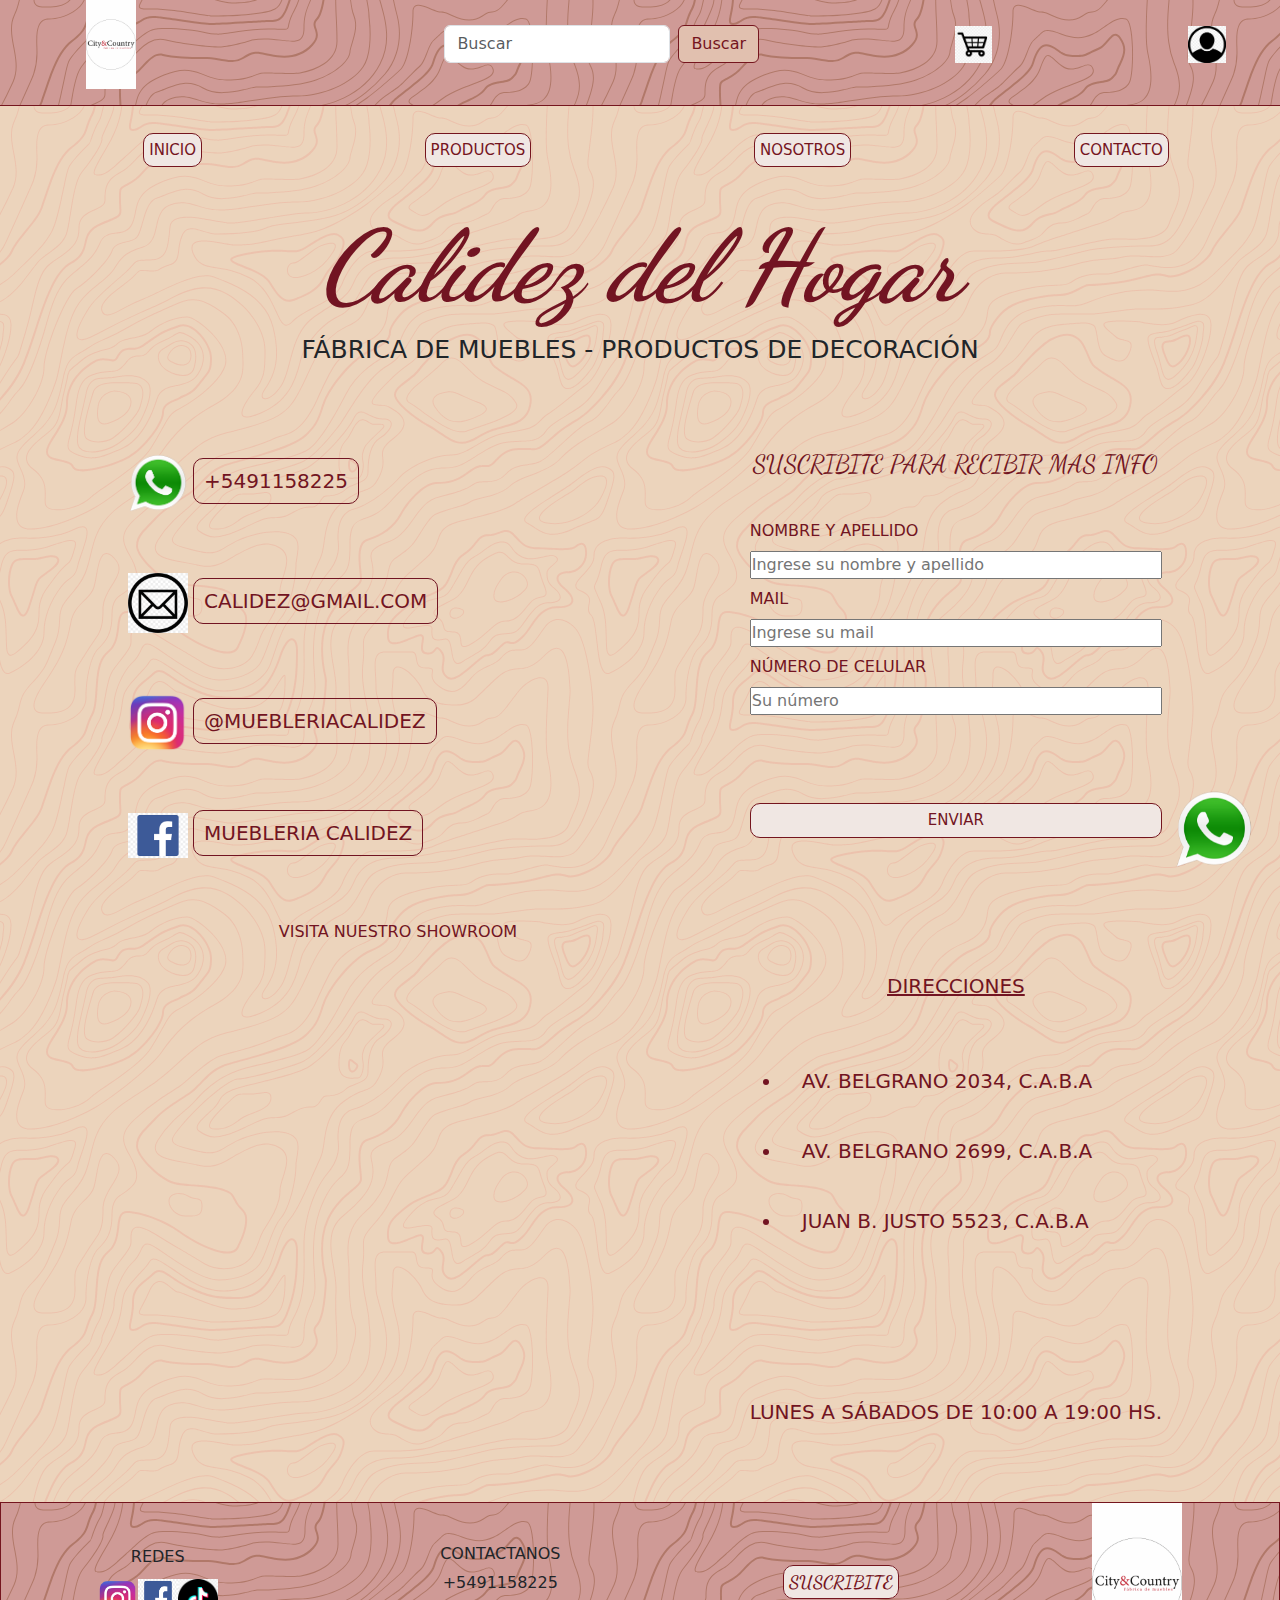
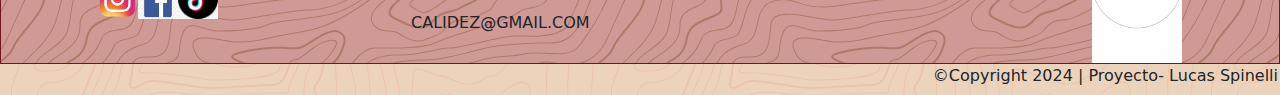
==== pages/contacto.html @ 13d4ee06 "Prueba carpeta correcta" ====
<!DOCTYPE html>

<html lang="en">

<head>

    <title> CONTACTO | CALIDEZ DEL HOGAR </title>
    <link rel="preconnect" href="https://fonts.googleapis.com">
    <link rel="preconnect" href="https://fonts.gstatic.com" crossorigin>
    <link
        href="https://fonts.googleapis.com/css2?family=Nanum+Gothic+Coding&family=Raleway:ital,wght@0,100..900;1,100..900&family=Roboto:ital,wght@0,100;0,300;0,400;0,500;0,700;0,900;1,100;1,300;1,400;1,500;1,700;1,900&display=swap"
        rel="stylesheet">
    <link rel="preconnect" href="https://fonts.googleapis.com">
    <link rel="preconnect" href="https://fonts.gstatic.com" crossorigin>
    <link
        href="https://fonts.googleapis.com/css2?family=Dancing+Script:wght@400..700&family=Nanum+Gothic+Coding&family=Raleway:ital,wght@0,100..900;1,100..900&family=Roboto:ital,wght@0,100;0,300;0,400;0,500;0,700;0,900;1,100;1,300;1,400;1,500;1,700;1,900&display=swap"
        rel="stylesheet">
    <meta charset="UTF-8">
    <meta name="viewport" content="width=device-width, initial-scale=1.0">
    <link rel="stylesheet" href="../css/style.css">
    <link href="https://cdn.jsdelivr.net/npm/bootstrap@5.3.3/dist/css/bootstrap.min.css" rel="stylesheet"
        integrity="sha384-QWTKZyjpPEjISv5WaRU9OFeRpok6YctnYmDr5pNlyT2bRjXh0JMhjY6hW+ALEwIH" crossorigin="anonymous">

</head>

<body>
    <header>

        <ul class="headerLista">
            <li class="logoCabecera">
                <a href="../index.html">
                    <img src="../assets/image/Logo City.PNG"City&Country muebles">
                </a>
            </li>

            <li class="buscador headerSearch">
                <form class="d-flex" role="search">
                    <input class="form-control me-2" type="search" placeholder="Buscar" aria-label="Search">
                    <button class="btn btn-outline-success" type="submit">Buscar</button>
                </form>
            </li>

            <li class="carrito headerItem">
                <a href="./pages/tienda.html">
                    <img src="../assets/image/carrito.png" alt="carrito">
                </a>

            </li>

            <li class="usuario headerItem">
                <a href="./pages/contacto.html">
                    <img src="../assets/image/usuario.png" alt="usuario">
                </a>
            </li>

        </ul>


    </header>

    <main class="backgroundMain">

        <nav class="navbar">
            <ul class="navbarLista">
                <li class="navbarItem"> <a href="index.html">INICIO</a></li>
                <li class="navbarItem"> <a href="./pages/productos.html">PRODUCTOS </a></li>
                <li class="navbarItem"> <a href="./pages/nosotros.html">NOSOTROS </a></li>
                <li class="navbarItem"> <a href="./pages/contacto.html">CONTACTO </a></li>
            </ul>
        </nav>

        <h1 class="tituloPrincipal"> Calidez del Hogar </h1>
        <h3 class="tituloSecundario"> FÁBRICA DE MUEBLES - PRODUCTOS DE DECORACIÓN </h3>

        <div class="container mainContacto">
            <div class="row">

                <div class="column column1">

                    <div class="imageContacto">
                        <a href="https://www.whatsapp.com/" target="_blank">
                            <img class="icono" src="../assets/image/logo-whatsapp.png" alt="logo whatsapp">
                        </a>
                        <a class="perfil" href="www.whatsapp.com" target="_blank">+5491158225</a>
                    </div>

                    <div class="imageContacto">
                        <a href="https://www.gmail.com/" target="_blank">
                            <img class="icono" src="../assets/image/gmail.png" alt="logo whatsapp">
                        </a>
                        <a class="perfil" href="www.gmail.com" target="_blank">CALIDEZ@GMAIL.COM</a>
                    </div>

                    <div class="imageContacto">
                        <a href="https://www.instagram.com/" target="_blank">
                            <img class="icono" src="../assets/image/logo-instagram.png" alt="logo whatsapp">
                        </a>
                        <a class="perfil" href="www.instagram.com" target="_blank">@MUEBLERIACALIDEZ</a>
                    </div>

                    <div class="imageContacto">
                        <a href="https://www.facebook.com/" target="_blank">
                            <img class="icono" src="../assets/image/logofacebook.png" alt="logo whatsapp">
                        </a>
                        <a class="perfil" href="www.facebook.com" target="_blank">MUEBLERIA CALIDEZ</a>
                    </div>

                    <div class="linkMaps">
                        <a href="http://www.google.com/maps/?hl=es" target="_blank">VISITA NUESTRO SHOWROOM</a>
                    </div>
            
                    <div>
                        <iframe
                            src="https://www.google.com/maps/embed?pb=!1m18!1m12!1m3!1d3283.6016733242977!2d-58.39712612514599!3d-34.61423265805199!2m3!1f0!2f0!3f0!3m2!1i1024!2i768!4f13.1!3m3!1m2!1s0x95bccae77d14bbf9%3A0xc55eb5c17f376fea!2sAv.%20Belgrano%202000%2C%20C1094AAO%20Cdad.%20Aut%C3%B3noma%20de%20Buenos%20Aires!5e0!3m2!1ses!2sar!4v1713387091067!5m2!1ses!2sar"
                            width="600" height="450" style="border:0;" allowfullscreen="" loading="lazy"
                            referrerpolicy="no-referrer-when-downgrade"></iframe>
                    </div>
            
                </div>


            </div>


            <div class="column column2">

                <p> Suscribite para recibir mas info</p>
                <form action="" method="">
                    
                    <label>Nombre y apellido</label>
                    <input type="text" name="nombre" id="nombre" placeholder="Ingrese su nombre y apellido">

                    <label> Mail </label>
                    <input type="email" name="mail" id="mail" placeholder="Ingrese su mail">

                    <label> Número de celular</label>
                    <input type="number" name="celular" id="celular" placeholder="Su número">
                    <div class="submit">
                    <input type="submit" value="Enviar">
                </div>

                <div class="direccionLocales">
                    <h5>Direcciones</h5>
                    <ul>
                        <li>Av. Belgrano 2034, C.A.B.A</li>
                        <li>Av. Belgrano 2699, C.A.B.A</li>
                        <li>Juan B. Justo 5523, C.A.B.A</li>
                    </ul>
                    <h6>Lunes a sábados de 10:00 a 19:00 Hs.</h6>

                </div>
            </div>



        </div>

        </div>


        </div>
    </main>

    <div class="stickyWhatsapp">
        <a href="https://www.whatsapp.com"><img src="../assets/image/logo-whatsapp.png" alt="Whatsapp"></a>
    </div>

    <script src="https://cdn.jsdelivr.net/npm/bootstrap@5.3.3/dist/js/bootstrap.bundle.min.js"
        integrity="sha384-YvpcrYf0tY3lHB60NNkmXc5s9fDVZLESaAA55NDzOxhy9GkcIdslK1eN7N6jIeHz"
        crossorigin="anonymous"></script>

    <footer>
        <div class="redesSociales">

            <h6 class="cabecerasFooter cabeceraRedes">REDES</h6>
            <div class="iconoFooter">
                <a href="https://www.instagram.com/" target="_blank">
                    <img src="../assets/image/logo-instagram.png" alt="logo instagram">
                </a>

                <a href="https://facebook.com " target="_blank">
                    <img src="../assets/image/logofacebook.png" alt="logo facebook">
                </a>

                <a href="https://www.tiktok.com/" target="_blank">
                    <img src="../assets/image/logo-tiktok.png" alt="logo tiktok">
                </a>
            </div>
        </div>

        <div class="contacto">

            <h6 class="cabecerasFooter cabeceraContactanos">CONTACTANOS</h6>
            <p>+5491158225</p>
            <p>CALIDEZ@GMAIL.COM</p>

        </div>

        <div class="suscribite">
            <a href="../pages/contacto.html">SUSCRIBITE</a>
        </div>

        <div class="logoFooter">
            <a href="../index.html"><img src="../assets/image/Logo City.PNG" alt="City&Country muebles"></a>
        </div>

    </footer>

    <div class="copyright">
        <h6>&#169;Copyright 2024 | Proyecto- Lucas Spinelli</h6>
    </div>
</body>


</html>
---- css/style.css ----
* {
    margin: 0;
    padding: 0;
}

html {
    font-family: "Roboto", sans-serif;
    font-weight: 100;
    font-style: normal;
}

header {
    position: sticky;
    z-index: 100;
    top: 0;
    background-color: #cf9a96;
    background-image: url("data:image/svg+xml,%3Csvg xmlns='http://www.w3.org/2000/svg' width='600' height='600' viewBox='0 0 600 600'%3E%3Cpath fill='%237d3f1b' fill-opacity='0.37' d='M600 325.1v-1.17c-6.5 3.83-13.06 7.64-14.68 8.64-10.6 6.56-18.57 12.56-24.68 19.09-5.58 5.95-12.44 10.06-22.42 14.15-1.45.6-2.96 1.2-4.83 1.9l-4.75 1.82c-9.78 3.75-14.8 6.27-18.98 10.1-4.23 3.88-9.65 6.6-16.77 8.84-1.95.6-3.99 1.17-6.47 1.8l-6.14 1.53c-5.29 1.35-8.3 2.37-10.54 3.78-3.08 1.92-6.63 3.26-12.74 5.03a384.1 384.1 0 0 1-4.82 1.36c-2.04.58-3.6 1.04-5.17 1.52a110.03 110.03 0 0 0-11.2 4.05c-2.7 1.15-5.5 3.93-8.78 8.4a157.68 157.68 0 0 0-6.15 9.2c-5.75 9.07-7.58 11.74-10.24 14.51a50.97 50.97 0 0 1-4.6 4.22c-2.33 1.9-10.39 7.54-11.81 8.74a14.68 14.68 0 0 0-3.67 4.15c-1.24 2.3-1.9 4.57-2.78 8.87-2.17 10.61-3.52 14.81-8.2 22.1-4.07 6.33-6.8 9.88-9.83 12.99-.47.48-.95.96-1.5 1.48l-3.75 3.56c-1.67 1.6-3.18 3.12-4.86 4.9a42.44 42.44 0 0 0-9.89 16.94c-2.5 8.13-2.72 15.47-1.76 27.22.47 5.82.51 6.36.51 8.18 0 10.51.12 17.53.63 25.78.24 4.05.56 7.8.97 11.22h.9c-1.13-9.58-1.5-21.83-1.5-37 0-1.86-.04-2.4-.52-8.26-.94-11.63-.72-18.87 1.73-26.85a41.44 41.44 0 0 1 9.65-16.55c1.67-1.76 3.18-3.27 4.83-4.85.63-.6 3.13-2.96 3.75-3.57a71.6 71.6 0 0 0 1.52-1.5c3.09-3.16 5.86-6.76 9.96-13.15 4.77-7.42 6.15-11.71 8.34-22.44.86-4.21 1.5-6.4 2.68-8.6.68-1.25 1.79-2.48 3.43-3.86 1.38-1.15 9.43-6.8 11.8-8.72 1.71-1.4 3.26-2.81 4.7-4.3 2.72-2.85 4.56-5.54 10.36-14.67a156.9 156.9 0 0 1 6.1-9.15c3.2-4.33 5.9-7.01 8.37-8.07 3.5-1.5 7.06-2.77 11.1-4.02a233.84 233.84 0 0 1 7.6-2.2l2.38-.67c6.19-1.79 9.81-3.16 12.98-5.15 2.14-1.33 5.08-2.33 10.27-3.65l6.14-1.53c2.5-.63 4.55-1.2 6.52-1.82 7.24-2.27 12.79-5.06 17.15-9.05 4.05-3.72 9-6.2 18.66-9.9l4.75-1.82c1.87-.72 3.39-1.31 4.85-1.91 10.1-4.15 17.07-8.32 22.76-14.4 6.05-6.45 13.95-12.4 24.49-18.92 1.56-.96 7.82-4.6 14.15-8.33v-64.58c-4 8.15-8.52 14.85-12.7 17.9-2.51 1.82-5.38 4.02-9.04 6.92a1063.87 1063.87 0 0 0-6.23 4.98l-1.27 1.02a2309.25 2309.25 0 0 1-4.87 3.9c-7.55 6-12.9 10.05-17.61 13.19-3.1 2.06-3.86 2.78-8.06 7.13-5.84 6.07-11.72 8.62-29.15 10.95-11.3 1.5-20.04 4.91-30.75 11.07-1.65.94-7.27 4.27-6.97 4.1-2.7 1.58-4.69 2.69-6.64 3.66-5.63 2.8-10.47 4.17-15.71 4.17-17.13 0-41.44 11.51-51.63 22.83-12.05 13.4-31.42 27.7-45.25 31.16-7.4 1.85-11.85 7.05-14.04 14.69-1.26 4.4-1.58 8.28-1.58 13.82 0 .82.01.98.24 3.63.45 5.18.35 8.72-.77 13.26-1.53 6.2-4.89 12.6-10.59 19.43-13.87 16.65-22.88 46.58-22.88 71.68 0 2.39.02 4.26.06 8.75.12 10.8.1 15.8-.22 21.95-.56 11.18-2.09 20.73-5 29.3h-1.05c2.94-8.56 4.49-18.12 5.05-29.35.31-6.13.34-11.1.22-21.9-.04-4.48-.06-6.36-.06-8.75 0-25.32 9.07-55.47 23.12-72.32 5.6-6.72 8.88-12.99 10.38-19.03 1.09-4.4 1.18-7.85.74-12.93-.23-2.7-.24-2.86-.24-3.72 0-5.62.32-9.57 1.62-14.1 2.28-7.95 6.97-13.44 14.76-15.39 13.6-3.4 32.82-17.59 44.75-30.84C409 360.14 433.58 348.5 451 348.5c5.07 0 9.77-1.33 15.26-4.07 1.93-.96 3.9-2.05 6.58-3.62-.3.18 5.33-3.16 6.98-4.11 10.82-6.21 19.66-9.67 31.11-11.2 17.23-2.3 22.9-4.75 28.57-10.64 4.25-4.41 5.04-5.16 8.22-7.28 4.68-3.11 10.01-7.14 17.55-13.14a1113.33 1113.33 0 0 0 4.86-3.89l1.28-1.02a4668.54 4668.54 0 0 1 6.23-4.98c3.67-2.9 6.55-5.12 9.07-6.95 4.37-3.19 9.16-10.56 13.29-19.4v66.9zm0-116.23c-.62.01-1.27.06-1.95.13-6.13.63-13.83 3.45-21.83 7.45-3.64 1.82-8.46 2.67-14.17 2.71-4.7.04-9.72-.47-14.73-1.33-1.7-.3-3.26-.61-4.67-.93a31.55 31.55 0 0 0-3.55-.57 273.4 273.4 0 0 0-16.66-.88c-10.42-.16-17.2.74-17.97 2.73-.38.97.6 2.55 3.03 4.87 1.01.97 2.22 2.03 4.04 3.55a1746.07 1746.07 0 0 0 4.79 4.02c1.39 1.2 3.1 1.92 5.5 2.5.7.16.86.2 2.64.54 3.53.7 5.03 1.25 6.15 2.63 1.41 1.76 1.4 4.54-.15 8.88-2.44 6.83-5.72 10.05-10.19 10.33-3.63.23-7.6-1.29-14.52-5.06-4.53-2.47-6.82-7.3-8.32-15.26-.17-.87-.32-1.78-.5-2.86l-.43-2.76c-1.05-6.58-1.9-9.2-3.73-10.11-.81-.4-1.59-.74-2.36-1-2.27-.77-4.6-1.02-8.1-.92-2.29.07-14.7 1-13.77.93-20.55 1.37-28.8 5.05-37.09 14.99a133.07 133.07 0 0 0-4.25 5.44l-2.3 3.09-2.51 3.32c-4.1 5.36-7.06 8.48-10.39 11.12-.65.52-1.33 1.04-2.13 1.62l-4.11 2.94a106.8 106.8 0 0 0-5.16 3.99c-4.55 3.74-9.74 8.6-16.25 15.38-8.25 8.58-11.78 13.54-11.7 15.95.07 1.65 1.64 2.11 6.79 2.38 1.61.09 2.15.12 2.98.2 2.95.24 5.09.73 6.81 1.68 7.48 4.15 11.63 7.26 13.95 11.58 3.3 6.15.8 12.88-8.89 20.26-8.28 6.3-11.1 10.37-11.31 14.96-.06 1.17 0 1.93.26 4.43.69 6.47.25 10.65-2.8 17.42a44.23 44.23 0 0 1-4.16 7.53c-2.82 3.97-5.47 5.74-10.6 7.69-.43.16-3.34 1.23-4.27 1.59-1.8.68-3.38 1.36-5.01 2.14-4.18 2-8.4 4.6-13.1 8.24-8.44 6.51-13.23 14.56-15.98 25.06-1.1 4.2-1.55 6.81-2.8 15.21-1.26 8.6-2.17 12.64-4.08 16.55-2.1 4.28-11.93 26.59-12.97 28.88a382.7 382.7 0 0 1-6.37 13.41c-4.07 8.11-7.61 14.07-10.73 17.81-5.38 6.46-8.98 14.37-13.77 28.42a810.14 810.14 0 0 0-1.89 5.6c-1.8 5.35-2.96 8.6-4.26 11.85-6.13 15.32-25.43 26.31-46.46 26.31-11.2 0-20.58-2.74-31.02-8.55-5.6-3.13-4.55-2.42-22.26-14.54-14.33-9.8-17.7-10.73-20.47-6.9-.37.5-1.81 2.74-1.83 2.77a52.24 52.24 0 0 1-4.94 5.9c-.73.79-5.52 5.87-6.97 7.45-2.38 2.6-4.3 4.81-5.98 6.93a45.6 45.6 0 0 0-5.08 7.66c-1.29 2.57-1.9 5.25-2.66 10.6a997.6 997.6 0 0 1-.46 3.18h-1l.47-3.32c.77-5.45 1.4-8.2 2.75-10.9a46.54 46.54 0 0 1 5.2-7.84c1.7-2.14 3.63-4.38 6.03-6.98 1.45-1.59 6.24-6.68 6.96-7.46a51.58 51.58 0 0 0 4.84-5.78s1.47-2.26 1.86-2.8c3.25-4.5 7.08-3.44 21.84 6.67 17.67 12.08 16.62 11.38 22.19 14.48 10.3 5.73 19.5 8.43 30.53 8.43 20.65 0 39.57-10.77 45.54-25.69a219.7 219.7 0 0 0 4.24-11.8 6752.32 6752.32 0 0 0 1.88-5.6c4.83-14.16 8.47-22.14 13.96-28.73 3.05-3.66 6.56-9.57 10.6-17.61 1.97-3.93 4.04-8.31 6.35-13.38 1.03-2.28 10.88-24.61 12.98-28.91 1.85-3.79 2.75-7.76 4-16.25 1.24-8.44 1.7-11.07 2.81-15.32 2.8-10.7 7.71-18.94 16.33-25.6a73.18 73.18 0 0 1 13.29-8.35c1.66-.8 3.27-1.48 5.08-2.18.94-.36 3.86-1.43 4.28-1.59 4.95-1.88 7.44-3.55 10.14-7.33 1.35-1.9 2.68-4.3 4.06-7.37 2.97-6.58 3.39-10.59 2.72-16.9a27.13 27.13 0 0 1-.27-4.58c.22-4.94 3.21-9.24 11.7-15.7 9.33-7.11 11.66-13.34 8.62-19-2.2-4.09-6.25-7.12-13.55-11.17-1.57-.88-3.6-1.33-6.42-1.57-.8-.07-1.34-.1-2.95-.19-5.77-.3-7.63-.85-7.72-3.34-.1-2.81 3.5-7.87 11.97-16.69 6.53-6.8 11.75-11.69 16.33-15.45 1.79-1.47 3.42-2.72 5.2-4.03l4.12-2.94c.79-.58 1.46-1.08 2.1-1.59 3.26-2.6 6.16-5.65 10.21-10.94a383.2 383.2 0 0 0 2.5-3.32l2.31-3.09c1.8-2.39 3.04-4 4.29-5.48 8.47-10.17 16.98-13.96 37.27-15.3-.44.02 12-.9 14.32-.98 3.62-.1 6.05.16 8.46.98.8.27 1.62.62 2.47 1.04 2.27 1.14 3.17 3.87 4.27 10.85l.44 2.76c.17 1.07.33 1.97.5 2.83 1.44 7.69 3.62 12.29 7.8 14.57 6.76 3.68 10.6 5.15 13.99 4.94 4-.25 6.99-3.17 9.3-9.67 1.45-4.04 1.46-6.49.32-7.92-.9-1.12-2.28-1.62-5.57-2.27a55.8 55.8 0 0 1-2.67-.55c-2.54-.6-4.39-1.4-5.93-2.71a252.63 252.63 0 0 0-4.78-4.01 84.35 84.35 0 0 1-4.08-3.6c-2.73-2.6-3.86-4.43-3.28-5.95 1.02-2.64 7.82-3.54 18.93-3.37a230.56 230.56 0 0 1 16.73.88c2.76.39 3.2.49 3.68.6 1.4.3 2.95.62 4.62.91a82.9 82.9 0 0 0 14.56 1.32c5.56-.04 10.24-.86 13.73-2.6 8.1-4.05 15.89-6.9 22.17-7.56.7-.07 1.4-.11 2.05-.13v1zm0-100.94v1.5c-8.62 16.05-17.27 29.55-23.65 35.92-3.19 3.2-7.62 4.9-13.54 5.56-4.45.48-8.28.4-19.18-.2-9.91-.55-15.32-.44-20.52.78a84.05 84.05 0 0 1-15 2.11l-2.25.14c-12.49.75-19.37 1.78-32.72 5.74-4.5 1.33-9.27 2.49-14.3 3.48a246.27 246.27 0 0 1-32.6 3.97c-7.56.45-13.21.57-20.24.57-5.4 0-11.9 1.61-18 5.18-8.3 4.87-15.06 12.87-19.53 24.5a68.57 68.57 0 0 1-4.56 9.8c-3.6 6.2-6.92 8.99-13.38 12.18l-4.03 1.96a64.48 64.48 0 0 0-15.16 10.25c-8.2 7.33-13.72 16.63-22.54 35.6l-2.08 4.49c-7.3 15.7-11.5 23.3-17.35 29.87-7.7 8.66-20.25 14.42-40.31 20.08-4.37 1.23-19.04 5.08-19.24 5.13-6.92 1.87-11.68 3.34-15.63 4.92-10.55 4.22-18.71 10.52-36.38 26.52l-1.7 1.54c-8.58 7.76-13.41 11.9-18.81 15.88-3.95 2.9-8 5.67-12.97 8.91-2.06 1.34-10.3 6.6-12.33 7.94-11.52 7.5-18.53 13.04-24.62 20.08a62.01 62.01 0 0 0-6.44 8.85c-4.13 6.91-6.27 13.15-9.2 25.11l-1.54 6.26c-.6 2.45-1.15 4.54-1.72 6.58-2.97 10.7-6.9 17.36-14.78 26.91L69.6 491a148.51 148.51 0 0 0-4.19 5.3 23.9 23.9 0 0 0-3.44 6.28c-1.16 3.23-1.52 5.9-1.87 11.94-.58 10.05-1.42 15.04-4.63 22.67-1.57 3.72-5.66 14.02-6.41 15.8a73.46 73.46 0 0 1-3.57 7.4c-2.88 5.14-6.71 10.12-13.12 16.95-5.96 6.36-8.87 10.9-10.61 16a56.88 56.88 0 0 0-1.38 4.82l-.46 1.84h-1.03l.52-2.08c.52-2.09.92-3.49 1.4-4.9 1.8-5.25 4.78-9.9 10.84-16.36 6.35-6.78 10.13-11.7 12.97-16.77a72.5 72.5 0 0 0 3.52-7.29c.75-1.76 4.84-12.06 6.4-15.8 3.17-7.5 3.99-12.4 4.56-22.33.35-6.14.72-8.88 1.93-12.23a24.9 24.9 0 0 1 3.58-6.54c1.27-1.7 2.6-3.37 4.22-5.34l4.11-4.95c7.8-9.46 11.66-16 14.59-26.54.56-2.04 1.1-4.12 1.71-6.56l1.53-6.26c2.96-12.04 5.13-18.36 9.32-25.39 1.84-3.08 4-6.05 6.54-8.99 6.17-7.12 13.24-12.7 24.83-20.26 2.05-1.33 10.28-6.6 12.33-7.94 4.96-3.22 9-5.98 12.92-8.87 5.37-3.95 10.19-8.08 18.74-15.82l1.7-1.54c17.76-16.09 25.98-22.43 36.67-26.7 4-1.6 8.8-3.09 15.75-4.96.21-.06 14.87-3.9 19.22-5.13 19.9-5.61 32.32-11.31 39.85-19.78 5.76-6.48 9.93-14.02 17.18-29.64l2.09-4.5c8.87-19.07 14.44-28.46 22.77-35.9a65.48 65.48 0 0 1 15.38-10.4l4.04-1.97c6.3-3.1 9.47-5.77 12.96-11.77a67.6 67.6 0 0 0 4.48-9.67c4.56-11.84 11.47-20.02 19.97-25 6.25-3.66 12.93-5.32 18.5-5.32 7.01 0 12.65-.12 20.17-.57a245.3 245.3 0 0 0 32.47-3.96c5-.98 9.75-2.13 14.22-3.45 13.43-3.98 20.38-5.02 32.94-5.78l2.24-.14c5.76-.37 9.8-.9 14.85-2.09 5.31-1.25 10.79-1.35 22.6-.7 9.04.5 12.84.58 17.21.1 5.71-.62 9.94-2.26 12.95-5.26 6.44-6.45 15.3-20.37 24.35-36.72zm0 450.21c-1.28-4.6-2.2-10.55-3.33-20.25l-.24-2.04-.23-2.03c-1.82-15.7-3.07-21.98-5.55-24.47-2.46-2.46-3.04-5.03-2.52-8.64.1-.6.18-1.1.39-2.15.69-3.54.77-5.04.08-6.84-.91-2.38-3.31-4.41-7.79-6.26-5.08-2.09-6.52-4.84-4.89-8.44.66-1.45 1.79-3.02 3.52-5.01 1.04-1.2 5.48-5.96 5.08-5.53 6.15-6.7 8.98-11.34 8.98-16.48a15.2 15.2 0 0 1 6.5-12.89v1.26a14.17 14.17 0 0 0-5.5 11.63c0 5.47-2.93 10.29-9.24 17.16.38-.42-4.04 4.33-5.07 5.5-1.67 1.93-2.75 3.43-3.36 4.77-1.37 3.04-.23 5.22 4.36 7.1 4.71 1.95 7.32 4.16 8.34 6.83.78 2.04.7 3.67-.03 7.4-.2 1.03-.3 1.51-.38 2.09-.48 3.33.03 5.59 2.23 7.8 2.74 2.74 3.98 8.96 5.84 25.06l.24 2.03.23 2.04c.82 7.01 1.53 12.06 2.34 16.03v4.33zm0-62.16c-1.4-3.13-4.43-9.9-4.95-11.17-1.02-2.53-1.25-3.8-.91-5.18.2-.84 2.05-4.68 2.32-5.33a70.79 70.79 0 0 0 3.54-11.2v3.99a62.82 62.82 0 0 1-2.62 7.6c-.31.75-2.09 4.46-2.27 5.18-.28 1.12-.08 2.22.87 4.57.41 1.02 2.5 5.7 4.02 9.09v2.45zm0-85.09c-1.65 1.66-3.66 2.9-6.4 4.13-.25.1-13.97 5.47-20.4 8.43-9.35 4.32-16.7 5.9-23.03 5.25-5.08-.53-9.02-2.25-14.77-5.92l-3.2-2.07a77.4 77.4 0 0 0-5.44-3.27c-4.05-2.18-3.25-5.8 1.47-10.47 3.71-3.68 9.6-7.93 18.73-13.8l4.46-2.82c17.95-11.33 18.22-11.5 22.27-14.74 11.25-9 19.69-14.02 26.31-15.1v1.02c-6.37 1.1-14.62 6-25.69 14.86-4.1 3.28-4.34 3.44-22.36 14.8a652.4 652.4 0 0 0-4.45 2.83c-9.07 5.83-14.92 10.05-18.57 13.66-4.31 4.28-4.95 7.13-1.7 8.88 1.7.91 3.29 1.88 5.5 3.3l3.2 2.08c5.64 3.59 9.45 5.25 14.34 5.76 6.13.64 13.32-.9 22.52-5.15 6.46-2.98 20.18-8.35 20.4-8.44 3.04-1.37 5.1-2.71 6.81-4.69v1.47zm0-41.37v1c-6.56.26-12.11 3.13-19.71 9.08l-4.63 3.68a51.87 51.87 0 0 1-4.4 3.14c-.82.52-5.51 3.33-6.22 3.76-3.31 2-6.15 3.8-8.87 5.6a112.61 112.61 0 0 0-8.16 5.92c-4.61 3.72-7.4 6.9-7.97 9.35-.63 2.67 1.48 4.53 7.05 5.46 10.7 1.78 20.92-.05 30.45-4.65a61.96 61.96 0 0 0 17.1-12.2 41.8 41.8 0 0 0 5.36-7.42v1.92a38.94 38.94 0 0 1-4.64 6.19 62.95 62.95 0 0 1-17.39 12.41c-9.7 4.68-20.13 6.55-31.05 4.73-6.06-1-8.65-3.29-7.85-6.67.64-2.74 3.53-6.05 8.31-9.9 2.35-1.9 5.1-3.88 8.24-5.97 2.73-1.82 5.58-3.61 8.9-5.62.72-.44 5.4-3.24 6.22-3.75 1.26-.8 2.6-1.76 4.3-3.09.8-.62 3.9-3.1 4.63-3.67 7.77-6.1 13.49-9.04 20.33-9.3zm0-154.6v1c-1.75-.24-4.3.23-7.82 1.55-10.01 3.75-13.8 5.07-19.15 6.76-1.78.56-2.63.83-3.87 1.24-1.48.5-3.16.76-6.74 1.16a1550.34 1550.34 0 0 0-2.64.3c-7.8.94-11.28 2.47-11.28 6.07 0 4.45 2.89 13.18 7.96 25.81a57.34 57.34 0 0 1 2.33 7.6 258.32 258.32 0 0 1 .84 3.46c1.86 7.62 3.17 10.71 5.56 11.67 2.21.88 4.7.6 7.47-.72 3.48-1.69 7.22-4.94 11.2-9.47 1.52-1.7 2.97-3.49 4.59-5.57l3.16-4.1c2.59-3.23 6.07-12.21 8.39-20.23v3.45c-2.29 7.2-5.27 14.5-7.61 17.41-.44.55-2.67 3.46-3.15 4.09-1.63 2.1-3.1 3.9-4.62 5.62-4.08 4.61-7.9 7.94-11.53 9.7-2.99 1.44-5.77 1.75-8.28.74-2.84-1.13-4.2-4.34-6.15-12.35a2097.48 2097.48 0 0 1-.84-3.46c-.8-3.2-1.47-5.45-2.28-7.46-5.14-12.8-8.04-21.55-8.04-26.19 0-4.37 3.84-6.06 12.16-7.07a160.9 160.9 0 0 1 2.65-.3c3.5-.39 5.15-.64 6.53-1.1 1.26-.42 2.1-.7 3.88-1.26 5.34-1.68 9.11-3 19.1-6.74 3.53-1.32 6.22-1.84 8.18-1.61zM0 292c10.13-11.31 18.13-23.2 23.07-35.39 3.3-8.14 6.09-16.12 10.81-30.55l1.59-4.84c6.53-19.94 10.11-29.82 14.77-39.56 6.07-12.72 12.55-21.18 20.27-25.54 6.66-3.76 10.2-7.86 12.22-13.15a46.6 46.6 0 0 0 1.86-6.58c1.23-5.2 2.05-7.59 3.93-10.36 2.45-3.62 6.27-6.53 12.1-8.96 15.78-6.58 16.73-7.04 18.05-9.01.65-.98.83-2.15.74-4.51-.03-.73-.23-3.82-.24-4A93.8 93.8 0 0 1 119 94c0-10.04.18-11.37 2.37-13.15.52-.42 1.13-.8 2.07-1.3.27-.14 2.18-1.12 2.84-1.48a68.4 68.4 0 0 0 9.12-5.87c2.06-1.54 2.64-2.14 8.01-7.93 3.78-4.09 6.21-6.36 8.96-8.12 3.64-2.33 7.2-3.12 10.9-2.11 4.4 1.2 10.81 2 18.78 2.46 6.9.4 12.9.5 21.95.5 4.87 0 8.97.47 15.4 1.57 7.77 1.33 9.3 1.54 12.38 1.54 4.05 0 7.43-.88 10.68-2.95 5.06-3.22 8.11-4.67 11.2-5.2 3.62-.64 4.77-.46 16.55 2.06 17.26 3.7 30.85 1.36 41.06-9.7 5.1-5.53 5.48-8.9 3.48-14.8-.83-2.42-1.03-3.1-1.17-4.3-.29-2.52.5-4.71 2.71-6.93 2.65-2.65 4.72-9.17 6.22-18.29h2.03c-1.56 9.71-3.77 16.65-6.83 19.7-1.79 1.8-2.36 3.39-2.14 5.28.11 1 .3 1.63 1.07 3.9 2.22 6.53 1.76 10.66-3.9 16.8-10.77 11.66-25.07 14.13-42.95 10.3-11.42-2.45-12.55-2.62-15.78-2.06-2.77.48-5.62 1.84-10.47 4.92a20.93 20.93 0 0 1-11.76 3.27c-3.25 0-4.81-.22-12.73-1.57C212.74 59.46 208.73 59 204 59c-9.1 0-15.11-.1-22.07-.5-8.09-.47-14.62-1.29-19.2-2.54-5.62-1.53-10.17 1.38-17.85 9.66-5.5 5.94-6.08 6.53-8.28 8.18a70.38 70.38 0 0 1-9.38 6.03c-.68.37-2.58 1.35-2.84 1.49-.84.44-1.35.76-1.75 1.08C121.16 83.6 121 84.8 121 94c0 1.85.06 3.54.17 5.44 0 .17.2 3.28.24 4.03.1 2.75-.13 4.29-1.08 5.71-1.67 2.5-2.27 2.8-18.95 9.74-5.48 2.29-8.99 4.96-11.2 8.24-1.71 2.51-2.47 4.73-3.64 9.7-.83 3.5-1.21 4.92-1.94 6.83-2.18 5.73-6.05 10.19-13.1 14.18-7.3 4.12-13.55 12.28-19.46 24.66-4.6 9.64-8.17 19.46-14.67 39.32l-1.58 4.84c-4.75 14.47-7.54 22.48-10.86 30.69-5.28 13.01-13.95 25.65-24.93 37.6v-2.97zm0 78v-.5l1-.01c6.32 0 7.47 5.2 4.6 13.36a60.36 60.36 0 0 1-5.6 11.3v-1.92a57.76 57.76 0 0 0 4.65-9.72c2.69-7.6 1.71-12.02-3.65-12.02-.34 0-.67 0-1 .02v-46.59a340.96 340.96 0 0 0 13.71-8.34c13.66-9.46 29.79-37.6 29.79-53.59 0-18.1 21.57-72.64 32.23-79.42 12.71-8.09 32.24-27.96 35.8-37.75 1.93-5.3 5.5-7.27 14.42-9.37 6.15-1.44 8.64-2.42 10.67-4.79 1.5-1.74 2.72-4.79 4.33-10.3.23-.78 1.9-6.68 2.43-8.46 3.62-12.08 7.3-18.49 13.47-20.39 2.5-.76 3.03-.98 9.74-3.7 7.49-3.03 11.97-4.43 17.12-4.92 6.75-.65 13.13.75 19.55 4.67 5.43 3.32 12.19 4.72 20.17 4.56 6.03-.12 12.2-1.07 19.83-2.8 1.82-.4 7.38-1.74 8.26-1.94 2.69-.6 4.34-.89 5.48-.89 4.97 0 8.93-.05 14.2-.27 7.9-.32 15.56-.92 22.75-1.88 8.5-1.14 15.9-2.73 21.88-4.82 18.9-6.62 32.64-18.3 33.67-27.59.29-2.56.4-2.96 2.79-11.11 2.33-7.95 3.21-12.93 2.72-18.23-.2-2.24-.69-4.38-1.48-6.42-1.5-3.92-2.63-9.4-3.43-16.18h.9c.77 6.47 1.89 11.72 3.47 15.82a24.93 24.93 0 0 1 1.54 6.69c.5 5.46-.4 10.54-2.77 18.6-2.36 8.06-2.47 8.47-2.74 10.95-1.09 9.75-15.1 21.68-34.33 28.41-6.06 2.12-13.52 3.72-22.09 4.87-7.22.96-14.92 1.57-22.83 1.89-5.3.21-9.27.27-14.25.27-1.04 0-2.64.27-5.26.87-.87.2-6.43 1.53-8.26 1.94-7.68 1.73-13.92 2.7-20.03 2.82-8.15.17-15.1-1.27-20.71-4.7-6.23-3.81-12.4-5.16-18.93-4.54-5.04.48-9.44 1.86-16.84 4.86-6.75 2.74-7.29 2.95-9.82 3.73-5.73 1.76-9.28 7.96-12.81 19.72-.53 1.77-2.2 7.66-2.43 8.46-1.66 5.65-2.91 8.78-4.53 10.67-2.22 2.58-4.84 3.62-12.01 5.3-7.8 1.83-11.13 3.66-12.9 8.54-3.65 10.04-23.32 30.06-36.2 38.25C65.94 190 44.5 244.2 44.5 262c0 16.34-16.3 44.78-30.22 54.41-2.14 1.48-8.24 5.12-14.28 8.68v-1.16 46.09zm0-173.7v-1.11c7.42-3.82 14.55-10.23 21.84-18.98 3.8-4.56 14.21-18.78 15.79-20.55 1.8-2.04 4.06-3.96 7.42-6.45 1.08-.8 4.92-3.57 5.49-3.99 9.36-6.85 14-11.96 15.98-19.36.8-2.98 1.54-6.78 2.46-12.3.23-1.44 2-12.46 2.56-15.79 2.87-16.77 5.73-26.79 10.07-32.1C92.46 52.43 101.5 38.13 101.5 33c0-2.54.34-3.35 6.05-15.71.68-1.49 1.25-2.74 1.77-3.93 2.5-5.75 3.9-10.04 4.14-13.36h1c-.23 3.48-1.66 7.87-4.23 13.76-.52 1.2-1.09 2.45-1.78 3.95-5.54 12.01-5.95 12.99-5.95 15.29 0 5.47-9.09 19.84-20.11 33.31-4.2 5.12-7.03 15.06-9.86 31.64-.57 3.33-2.33 14.33-2.57 15.78-.92 5.56-1.67 9.38-2.48 12.4-2.05 7.68-6.82 12.93-16.35 19.91l-5.49 3.98c-3.3 2.45-5.51 4.34-7.27 6.31-1.53 1.73-11.94 15.93-15.76 20.53-7.52 9.02-14.88 15.6-22.61 19.46zm0 361.83v-4.33c.48 2.36 1 4.35 1.6 6.15 2 6.03 4.6 8.26 8.19 6.59C28.76 557.69 43.5 542.4 43.5 527c0-16.2 6.37-31.99 17.1-46.3 1.88-2.5 3.66-4.4 5.53-6 .73-.62 1.45-1.18 2.3-1.8l2-1.43c3.68-2.68 5.32-5.28 7.08-12.59.75-3.07 1.38-5.02 4.2-13.26l.63-1.88c3.24-9.58 4.56-14.97 4.17-18.65-.48-4.43-3.8-5.23-11.3-1.64a81.12 81.12 0 0 1-9.15 3.7c-13.89 4.67-26.96 5.8-42.66 5.42l-1.95-.05-1.45-.02a39.8 39.8 0 0 0-15.05 2.96A21.81 21.81 0 0 0 0 438.37v-1.26a23.55 23.55 0 0 1 4.55-2.57 40.77 40.77 0 0 1 16.92-3.02l1.95.05c15.6.38 28.57-.75 42.32-5.37a80.12 80.12 0 0 0 9.04-3.65c8.04-3.84 12.16-2.85 12.72 2.43.42 3.89-.92 9.34-4.21 19.08l-.64 1.88c-2.8 8.2-3.43 10.15-4.16 13.18-1.82 7.52-3.59 10.34-7.47 13.16l-2 1.43c-.84.6-1.54 1.15-2.25 1.75a35.45 35.45 0 0 0-5.37 5.84c-10.61 14.15-16.9 29.74-16.9 45.7 0 15.88-15 31.45-34.29 40.45-4.3 2.01-7.39-.66-9.56-7.18-.23-.68-.44-1.39-.65-2.13zm0-62.16v-2.45l1.46 3.27c2.1 4.8 3.46 10.33 4.26 16.77.66 5.3.84 9.3 1.04 18.5.2 9.32.5 12.75 1.63 15.05 1.28 2.6 3.67 2.35 8.29-1.5 17.14-14.3 21.82-22.9 21.82-38.62 0-7.17 1.1-12.39 3.7-17.68 2.27-4.67 3.65-6.62 13.4-19.62a69.8 69.8 0 0 1 7.6-8.79 44.76 44.76 0 0 1 3.54-3.06c.38-.3.64-.52.89-.74a10.47 10.47 0 0 0 2.63-3.32 35.78 35.78 0 0 0 2.26-5.94l.37-1.2.36-1.15c.29-.91.48-1.55.66-2.16.45-1.53.74-2.68.91-3.66.38-2.2.12-3.49-.85-4.15-2.35-1.61-9.28-.24-23.8 4.94-9.54 3.4-16.12 4.17-27.85 4.26-7.71.06-10.43.4-13.25 2.12-3.48 2.12-5.84 6.4-7.58 14.26-.5 2.2-.99 4.19-1.49 5.98v-3.98l.51-2.22c1.8-8.1 4.28-12.6 8.04-14.9 3.04-1.85 5.86-2.2 13.77-2.26 11.61-.09 18.1-.84 27.51-4.2 14.93-5.32 21.95-6.71 24.7-4.83 1.38.94 1.71 2.6 1.28 5.15a33.69 33.69 0 0 1-.94 3.78l-.66 2.17-.36 1.15-.37 1.2a36.64 36.64 0 0 1-2.33 6.1c-.8 1.53-1.61 2.52-2.86 3.61l-.92.77-1.02.83c-.9.74-1.65 1.4-2.47 2.18a68.84 68.84 0 0 0-7.48 8.66c-9.7 12.93-11.07 14.87-13.31 19.46-2.52 5.15-3.59 10.22-3.59 17.24 0 16.04-4.82 24.91-22.18 39.38-5.04 4.2-8.18 4.55-9.83 1.18-1.22-2.5-1.52-5.94-1.73-15.47-.2-9.16-.38-13.15-1.03-18.4-.79-6.34-2.12-11.8-4.19-16.49L0 495.98zM379.27 0h1.04l1.5 5.26c3.28 11.56 4.89 19.33 5.26 27.8.49 11.01-1.52 21.26-6.63 31.17-7.8 15.13-20.47 26.5-36.22 34.1-12.38 5.96-26.12 9.17-36.22 9.17-6.84 0-17.24 1.38-37.27 4.62l-2.27.37c-24.5 3.99-31.65 5-37.46 5-3.49 0-4.08-.08-19.54-2.8-3.56-.64-6.32-1.1-9-1.5-20.23-2.96-31-1.2-31.96 7.86-.1.85-.18 1.72-.29 2.81l-.27 2.73c-1.1 10.9-2.02 15.73-4.31 19.96-2.9 5.34-7.77 7.95-15.63 7.95-10.2 0-12.92.6-15.5 3.17.52-.51-5.03 5.85-8.16 8.7-2.75 2.5-14.32 12.55-15.77 13.83a341.27 341.27 0 0 0-6.54 5.92c-6.97 6.49-11.81 11.76-14.6 16.15-5.92 9.3-10.48 18.04-11.69 24.08-1.66 8.3 3.67 9.54 19.02 1.21a626.23 626.23 0 0 1 44.54-21.9c3.5-1.56 14.04-6.2 15.68-6.95 5.05-2.25 8.3-3.8 10.78-5.15l1.95-1.07 2.18-1.18c1.76-.94 3.38-1.76 5-2.55 18.1-8.72 34.48-10.46 50.33-1.2 22.89 13.34 38.28 37.02 38.28 56.44 0 19.12-.73 25.13-5.18 33.2a45.32 45.32 0 0 1-4.94 7.12c-6.47 7.77-11.81 16.2-12.76 21.27-1.2 6.34 4.69 7.03 20.17-.05 13.31-6.08 22.4-14.95 28.5-26.32a80.51 80.51 0 0 0 6.1-15.13c.9-2.98 3.17-11.65 3.41-12.48a29.02 29.02 0 0 1 1.75-4.83c7.47-14.93 21.09-30.5 36.25-37.24 7.61-3.38 13-9.65 19.4-20.79.84-1.48 4.26-7.64 5.14-9.17 3.52-6.1 6.22-9.7 9.37-11.98 10.15-7.4 28.7-11.1 50.29-11.1 7.52 0 16.54-1.24 27.51-3.58a420.1 420.1 0 0 0 14.96-3.52c-1.3.33 15.54-3.98 19.42-4.89 14.15-3.33 41.07-5.01 64.11-5.01 17.36 0 27.82-9.23 38.53-38.67 6.62-18.21 6.62-26.37 2.69-34.35l-1.18-2.37A13.36 13.36 0 0 1 587.5 58c0-4.03 0-4.01 2.5-24.56.46-3.73.8-6.74 1.12-9.64.9-8.45 1.38-15.2 1.38-20.8 0-.94-.02-1.94-.04-3h1c.03 1.06.04 2.06.04 3 0 5.65-.48 12.43-1.39 20.9-.3 2.91-.66 5.93-1.11 9.66-2.5 20.45-2.5 20.47-2.5 24.44 0 1.97.45 3.57 1.45 5.68.24.51 1.16 2.35 1.17 2.36 4.06 8.24 4.06 16.68-2.65 35.13-10.84 29.8-21.63 39.33-39.47 39.33-22.96 0-49.83 1.68-63.89 4.99-3.86.9-20.69 5.2-19.4 4.88a421.05 421.05 0 0 1-14.99 3.53c-11.04 2.35-20.11 3.6-27.72 3.6-21.4 0-39.76 3.67-49.7 10.9-3 2.19-5.64 5.7-9.1 11.68-.87 1.52-4.29 7.68-5.14 9.17-6.49 11.3-12 17.71-19.86 21.2-14.9 6.63-28.38 22.03-35.75 36.77a28.17 28.17 0 0 0-1.69 4.67c-.23.8-2.5 9.49-3.4 12.5a81.48 81.48 0 0 1-6.19 15.3c-6.2 11.56-15.44 20.58-28.96 26.76-16.1 7.36-23 6.55-21.58-1.04 1-5.29 6.4-13.83 12.99-21.73a44.33 44.33 0 0 0 4.82-6.96c4.35-7.88 5.06-13.77 5.06-32.72 0-19.04-15.19-42.4-37.72-55.55-15.57-9.08-31.62-7.38-49.45 1.21a132.9 132.9 0 0 0-7.14 3.71l-1.95 1.07a158.83 158.83 0 0 1-10.85 5.19c-1.65.74-12.18 5.38-15.69 6.95a625.25 625.25 0 0 0-44.46 21.86c-15.95 8.66-22.37 7.16-20.48-2.29 1.24-6.2 5.83-15.02 11.82-24.42 2.85-4.48 7.74-9.8 14.77-16.34 1.98-1.85 4.12-3.79 6.56-5.94 1.46-1.29 13.02-11.33 15.75-13.82 3.09-2.8 8.6-9.14 8.14-8.67 2.82-2.82 5.75-3.46 16.2-3.46 7.5 0 12.04-2.43 14.75-7.42 2.2-4.07 3.11-8.84 4.2-19.59l.26-2.73.3-2.81c.56-5.42 4.47-8.5 11.23-9.6 5.44-.88 12.51-.51 21.86.86 2.7.4 5.47.86 9.04 1.49 15.33 2.7 15.96 2.8 19.36 2.8 5.73 0 12.9-1.03 37.3-5l2.27-.36c20.1-3.26 30.52-4.64 37.43-4.64 9.95 0 23.54-3.18 35.78-9.08 15.57-7.5 28.09-18.73 35.78-33.65 5.02-9.75 7-19.82 6.51-30.67-.37-8.37-1.96-16.08-5.23-27.57L379.27 0zm13.68 0h1.02c.78 3.9 1.92 8.7 3.51 14.88 3.63 14.05 3.06 27.03-.75 38.77a61 61 0 0 1-11.35 20.68 138.36 138.36 0 0 1-19.32 18.77c-11.32 9.02-23.36 15.49-35.95 18.39a258.63 258.63 0 0 1-22.57 4.07c-3.17.44-6.36.85-10.3 1.32l-9.39 1.12c-11.53 1.41-17.45 2.55-21.64 4.46-9.28 4.21-28.35 6.04-49.21 6.04-1.37 0-2.8-.12-4.3-.35-2.62-.41-5-1.03-9.14-2.29-7.34-2.21-9.63-2.75-12.63-2.56-3.9.23-6.63 2.29-8.47 6.89-1.86 4.66-2.42 7.53-3.34 14.98-1.1 8.98-2.87 12.12-9.97 14.3a40.12 40.12 0 0 0-6.8 2.66c-.63.33-1.16.64-1.76 1.02l-1.34.86c-1.9 1.14-3.86 1.49-9.25 1.49-3.2 0-8.83-.55-9.51-.39-1.22.28-.75-.14-7.14 6.24-1.5 1.5-3.49 3.18-6.32 5.37-1.52 1.18-7.16 5.43-7.94 6.03-4.96 3.78-8.33 6.6-11.06 9.38-4.88 4.98-6.85 9.15-5.56 12.7 1.34 3.67 4.07 4.42 8.9 2.82a55.72 55.72 0 0 0 7.77-3.48c1.5-.77 7.78-4.13 9.37-4.96a116.8 116.8 0 0 1 12.31-5.68 162.2 162.2 0 0 0 11.04-4.84c2.04-.97 10.74-5.16 13-6.22 4.41-2.1 8.1-3.78 11.65-5.29 17.14-7.3 29.32-9.9 37.67-6.65l5.43 2.1c2.3.88 4.17 1.62 6.02 2.38a150.9 150.9 0 0 1 13.07 6c18.34 9.63 30.35 22.13 34.79 39.87 6.96 27.85 3.6 45.53-8.08 62.4-3.97 5.75-3.52 9.2.06 8.97 4.14-.28 10.21-4.95 15.11-12.52 3.1-4.8 5.1-10.45 8.05-21.53l1.69-6.35c.66-2.47 1.24-4.52 1.83-6.5 4.93-16.56 11-27.28 21.56-34.76 7.15-5.06 23.73-15.5 25.48-16.75 6.74-4.81 10.53-9.44 14.34-18 7.74-17.44 21.09-24.34 44.47-24.34 9.36 0 17.91-1.13 29.53-3.49a624.86 624.86 0 0 0 6.2-1.28c2.4-.5 4.07-.84 5.66-1.13 4.03-.74 7.04-1.1 9.61-1.1 4.44 0 9.39-1 31.39-5.99l2.95-.66c16.34-3.67 25.64-5.35 31.66-5.35 1.54 0 2.4.01 6.4.1 7.8.15 12.27.13 17.33-.2 16.41-1.06 26.73-5.36 29.8-14.56a87.1 87.1 0 0 1 3.55-8.83c-.15.31 2.29-4.96 2.9-6.38 5.38-12.3 5.57-21.92-1.44-39.44a86.4 86.4 0 0 1-5.26-20.72c-1.61-11.98-1.38-23.14.1-40.35l.2-2.12h1l-.2 2.2c-1.48 17.15-1.7 28.24-.11 40.14a85.4 85.4 0 0 0 5.2 20.47c7.1 17.78 6.91 27.67 1.43 40.22-.62 1.43-3.06 6.72-2.91 6.4a86.17 86.17 0 0 0-3.52 8.73c-3.23 9.72-13.9 14.15-30.68 15.24-5.1.33-9.58.35-17.42.2-3.98-.09-4.84-.1-6.37-.1-5.91 0-15.18 1.67-31.44 5.32l-2.95.67c-22.16 5.02-27.05 6.01-31.61 6.01-2.5 0-5.45.36-9.43 1.09-1.58.29-3.25.62-5.64 1.11a4894.21 4894.21 0 0 0-6.2 1.29c-11.68 2.37-20.3 3.51-29.73 3.51-23.02 0-36 6.71-43.53 23.66-3.9 8.8-7.82 13.58-14.7 18.5-1.78 1.27-18.36 11.7-25.48 16.75-10.34 7.32-16.3 17.87-21.19 34.23-.58 1.96-1.15 4-1.82 6.47l-1.69 6.35c-2.98 11.18-5 16.9-8.17 21.81-5.05 7.81-11.37 12.68-15.89 12.98-4.7.31-5.3-4.23-.94-10.53 11.52-16.64 14.82-34.03 7.92-61.6-4.35-17.42-16.16-29.72-34.27-39.22-4-2.1-8.2-4-12.99-5.97-1.84-.75-3.7-1.49-6-2.38l-5.43-2.08c-8.03-3.12-20.02-.58-36.92 6.63-3.52 1.5-7.21 3.19-11.61 5.27l-13 6.22c-4.71 2.22-8.16 3.75-11.11 4.88a115.87 115.87 0 0 0-12.21 5.63c-1.58.83-7.86 4.18-9.37 4.96a56.55 56.55 0 0 1-7.9 3.54c-5.3 1.75-8.62.85-10.17-3.43-1.46-4.02.66-8.5 5.8-13.74 2.75-2.82 6.16-5.66 11.15-9.48.79-.6 6.43-4.85 7.94-6.02a66.96 66.96 0 0 0 6.23-5.28c6.74-6.74 6.1-6.16 7.61-6.51.87-.2 6.69.36 9.74.36 5.22 0 7.03-.32 8.74-1.35l1.31-.84c.62-.4 1.18-.72 1.84-1.07a41.07 41.07 0 0 1 6.96-2.72c6.64-2.04 8.22-4.84 9.28-13.47.93-7.53 1.5-10.47 3.4-15.24 1.99-4.95 5.04-7.26 9.34-7.51 3.17-.2 5.5.35 12.97 2.6a63.54 63.54 0 0 0 9.02 2.26c1.45.22 2.83.34 4.14.34 20.71 0 39.7-1.82 48.8-5.96 4.32-1.96 10.29-3.1 21.93-4.53l9.4-1.12c3.92-.48 7.11-.88 10.27-1.32 8.16-1.14 15.4-2.43 22.49-4.06 12.42-2.86 24.33-9.26 35.55-18.2a137.4 137.4 0 0 0 19.18-18.64 60.02 60.02 0 0 0 11.15-20.32c3.76-11.57 4.32-24.36.75-38.23A284.86 284.86 0 0 1 392.95 0zM506.7 0h1.26c-.5.66-.9 1.18-1.17 1.51-3.95 4.96-6.9 7.92-9.82 9.57A10.02 10.02 0 0 1 492 12.5c-2.38 0-4.24.67-6.71 2.21l-2.65 1.71c-4.38 2.8-8.01 4.08-13.64 4.08-5.6 0-9.99-1.26-16.08-4.05a202.63 202.63 0 0 1-2.3-1.06l-2.18-.98c-1.6-.7-2.92-1.17-4.17-1.48a13.42 13.42 0 0 0-3.27-.43c-2.3 0-4.3-.68-11-3.37l-1.56-.62c-5-1.97-8.1-2.82-10.52-2.66-2.93.2-4.42 2.03-4.42 6.15 0 20.76-5.21 50.42-12.15 57.35-7.58 7.59-26.55 23.7-34.06 29.06-13.16 9.4-31.17 20.2-44.11 25.06a106.87 106.87 0 0 1-13.32 4.03c-3.28.78-6.6 1.43-11.25 2.24-.53.1-8.8 1.5-11.5 1.99-4.86.87-9.3 1.74-14 2.76-20.62 4.48-25.07 5.01-38.11 5.01-2.49 0-2.9-.07-14.05-2-2.42-.42-4.31-.73-6.15-1-8.11-1.19-13.83-1.36-17.64-.2-4.54 1.4-5.93 4.65-3.7 10.52 2.02 5.28 4.84 8.61 8.84 10.74 3.26 1.74 6.75 2.6 13.82 3.71 9.42 1.48 10.94 1.75 15.5 2.92a78.2 78.2 0 0 1 18.62 7.37c8.3 4.58 14.58 11.5 19.98 20.89 2.73 4.73 9.46 19.33 10.54 21.19 3.4 5.85 6.26 6.63 10.89 2 4.95-4.94 10.35-8.37 21.13-14.06.47-.25 2.06-1.1 2.12-1.12 7.98-4.21 11.92-6.51 15.87-9.54 5.11-3.9 8.66-8.1 10.77-13.11 8.52-20.24 20.75-33.31 32.46-33.31l5.5.03c10.53.08 17.35.02 24.9-.31 13.66-.62 23.78-2.09 29.39-4.67 5.85-2.7 13.42-5.49 24.18-9.02 3.46-1.14 6.29-2.05 12.7-4.1 7.7-2.45 11.08-3.54 15.17-4.9a1059.43 1059.43 0 0 1 11.33-3.72c3.67-1.2 5.96-2 8.03-2.78a59.88 59.88 0 0 0 6.66-2.94c1.87-.98 3.76-2.1 5.86-3.5 3.48-2.33 6.15-3.13 12.04-4.13l1.15-.2c5.71-1.01 9-2.3 12.76-5.63 7.82-6.96 8.58-23.18 3.84-44.52-1.7-7.67-2.1-19.28-1.57-35.47A837.22 837.22 0 0 1 546.76 0h1l-.15 3.06c-.32 6.42-.53 11.02-.68 15.62-.51 16.1-.12 27.65 1.56 35.21 4.82 21.68 4.04 38.2-4.16 45.48-3.91 3.48-7.37 4.84-13.24 5.87l-1.16.2c-5.76.99-8.32 1.75-11.65 3.98a63.73 63.73 0 0 1-5.96 3.56 60.86 60.86 0 0 1-6.77 2.99c-2.09.79-4.39 1.58-8.07 2.79a5398.31 5398.31 0 0 1-11.32 3.71c-4.1 1.37-7.48 2.46-15.18 4.92-6.42 2.04-9.24 2.95-12.7 4.08-10.73 3.53-18.27 6.3-24.07 8.98-5.76 2.66-15.97 4.14-29.77 4.77-7.56.33-14.4.39-24.95.31l-5.49-.03c-11.19 0-23.16 12.79-31.54 32.7-2.19 5.19-5.84 9.52-11.08 13.52-4.02 3.07-7.99 5.39-16.01 9.62l-2.12 1.12c-10.7 5.65-16.04 9.04-20.9 13.9-5.14 5.14-8.75 4.15-12.45-2.22-1.12-1.92-7.85-16.5-10.54-21.2-5.33-9.24-11.48-16.02-19.6-20.5a77.2 77.2 0 0 0-18.4-7.28c-4.5-1.17-6.02-1.43-15.4-2.9-7.17-1.12-10.74-2-14.13-3.81-4.22-2.25-7.2-5.77-9.3-11.27-2.43-6.39-.78-10.26 4.34-11.83 4-1.22 9.82-1.05 18.08.17 1.84.27 3.74.58 6.17 1 11.02 1.9 11.48 1.98 13.88 1.98 12.96 0 17.35-.52 37.9-4.99 4.71-1.02 9.16-1.9 14.03-2.77 2.71-.48 10.98-1.9 11.5-1.98 4.64-.81 7.95-1.46 11.2-2.23 4.55-1.07 8.76-2.34 13.2-4 12.83-4.81 30.79-15.59 43.88-24.94 7.47-5.33 26.4-21.4 33.94-28.94C407.3 61.98 412.5 32.49 412.5 12c0-4.61 1.86-6.9 5.35-7.15 2.63-.18 5.8.7 10.96 2.73l1.56.62c6.53 2.62 8.53 3.3 10.63 3.3 1.14 0 2.3.16 3.5.46 1.32.33 2.68.82 4.34 1.53a90.97 90.97 0 0 1 3.34 1.52l1.15.54c5.98 2.73 10.23 3.95 15.67 3.95 5.41 0 8.87-1.21 13.1-3.92.2-.13 2.1-1.38 2.66-1.72 2.62-1.63 4.64-2.36 7.24-2.36 1.47 0 2.94-.43 4.47-1.3 2.78-1.56 5.67-4.45 9.54-9.31l.7-.89zM324.54 600h-2.03c.49-2.96.91-6.2 1.28-9.66.44-4.1.76-8.25.98-12.21.08-1.39.14-2.65-.35-7.29-.47-1.94-.93-4.14-1.36-6.54-2.01-11.26-2.66-22.9-1.14-33.78a60.76 60.76 0 0 1 5.18-17.95 70.78 70.78 0 0 1 12.6-18.22c3.38-3.6 5.53-5.5 11.83-10.79 4.5-3.78 6.35-5.56 7.52-7.5.64-1.07.95-2.06.95-3.06 0-1.75 0-1.74-.75-9.23-.36-3.7-.57-6.3-.68-8.96-.5-12.1 1.62-19.6 8.11-21.76 15.9-5.3 25.89-12.1 33.45-25.54C409.6 390.65 425.85 376 436 376c12.36 0 20-1.96 29.41-8.8 6.76-4.92 9.5-6.6 12.47-7.46 2.22-.64 3.8-.74 9.12-.74 1.86 0 3.53-.83 5.57-2.62 1.08-.96 5.11-5.12 5.6-5.6 6.04-5.85 11.98-8.78 20.83-8.78 2.45 0 4.54.04 7.32.12 7.51.23 8.87.17 11.27-.7 3.03-1.1 5.53-3.03 14.75-11.17 8-7.06 10.72-8.92 22.87-16.47 1.44-.9 2.59-1.63 3.69-2.37a69.45 69.45 0 0 0 9.46-7.5c4.12-3.88 8.02-7.85 11.64-11.9v2.98a201.58 201.58 0 0 1-10.27 10.38c-3.18 3-6.2 5.35-9.72 7.7-1.12.76-2.28 1.5-3.75 2.4-12.05 7.5-14.71 9.32-22.6 16.28-9.46 8.35-12.01 10.32-15.39 11.55-2.74 1-4.19 1.06-12.01.82-2.76-.08-4.83-.12-7.26-.12-8.27 0-13.75 2.7-19.43 8.22-.44.43-4.52 4.64-5.68 5.66-2.37 2.09-4.46 3.12-6.89 3.12-5.1 0-6.6.1-8.56.66-2.67.78-5.29 2.37-11.85 7.15-9.8 7.13-17.85 9.19-30.59 9.19-9.22 0-24.96 14.2-34.13 30.49-7.84 13.94-18.24 21.02-34.55 26.46-5.31 1.77-7.21 8.51-6.75 19.78.1 2.6.31 5.19.68 8.84.75 7.62.75 7.58.75 9.43 0 1.38-.42 2.73-1.24 4.09-1.33 2.2-3.26 4.07-7.94 8-6.25 5.24-8.36 7.12-11.67 10.63a68.8 68.8 0 0 0-12.25 17.71 58.8 58.8 0 0 0-5 17.36c-1.49 10.66-.85 22.09 1.13 33.15.43 2.37.88 4.53 1.33 6.44.16.66.3 1.25.6 4.06a249.3 249.3 0 0 1-1.17 16.12c-.37 3.37-.78 6.53-1.25 9.44zm-13.4 0h-1.05l.12-.28c3.07-7.16 4.29-11.83 4.29-18.72 0-3.57-.07-4.93-.76-15.65-.77-12.04-1-19.64-.55-28.3.58-11.5 2.4-22.1 5.81-32.16 1.3-3.8 2.8-7.5 4.55-11.1 3.46-7.14 6.83-12.39 10.42-16.6a59.02 59.02 0 0 1 4.35-4.56c.43-.4 3-2.8 3.67-3.45 5.72-5.6 7.51-11.52 7.51-29.18 0-18.84 2.9-23.77 15.82-28.24 1.09-.37 1.92-.67 2.77-.98a51.3 51.3 0 0 0 6.1-2.7c4.95-2.6 9.64-6.22 14.44-11.42 25.5-27.63 37.15-35.16 56.37-35.16 8.28 0 14.54-1.95 22-6.3 1.78-1.03 13.82-8.82 18.16-11.27 2.83-1.59 5.66-3.03 8.63-4.39 7.92-3.6 13.97-4.45 26.6-4.8 7.53-.2 10.7-.49 14.26-1.58 4.55-1.4 8.06-4 10.93-8.43 2.2-3.41 6.85-7.08 14.66-12.06 1.61-1.03 3.27-2.05 5.65-3.5 9.53-5.85 11.56-7.13 14.81-9.57 5.34-4 9.3-8.37 13.68-14.77a204.2 204.2 0 0 0 5.62-8.75v1.9c-1.97 3.17-3.4 5.38-4.8 7.42-4.42 6.48-8.46 10.92-13.9 15-3.29 2.46-5.32 3.75-14.89 9.61a375.06 375.06 0 0 0-5.63 3.5c-7.7 4.9-12.26 8.52-14.36 11.76-3 4.63-6.7 7.39-11.48 8.85-3.68 1.12-6.9 1.42-14.53 1.63-12.5.34-18.44 1.18-26.2 4.7a111.08 111.08 0 0 0-8.56 4.35c-4.3 2.43-16.34 10.22-18.15 11.27-7.6 4.43-14.03 6.43-22.5 6.43-18.87 0-30.3 7.4-55.63 34.84-4.88 5.28-9.67 8.97-14.7 11.62-2 1.05-4 1.92-6.23 2.75-.86.32-1.7.62-5.37 1.87-5.08 1.76-7.44 3.25-9.28 6.37-2.23 3.78-3.29 9.94-3.29 20.05 0 17.9-1.87 24.07-7.8 29.89-.69.67-3.27 3.06-3.69 3.46a58.04 58.04 0 0 0-4.28 4.49c-3.53 4.14-6.86 9.32-10.28 16.38a95.19 95.19 0 0 0-4.5 10.99c-3.38 9.97-5.18 20.48-5.76 31.9-.44 8.6-.22 16.17.55 28.17.69 10.76.76 12.12.76 15.72 0 6.35-1.02 10.87-4.35 19zm25.08 0h-1c-.04-4.73.06-9.39.28-15.02.26-6.41-.4-11.79-2.53-24.37l-.31-1.86c-2.12-12.55-2.76-19.35-1.97-26.47 1.03-9.25 4.75-16.68 12-22.67 22.04-18.2 29.81-30.18 29.81-44.61 0-2.6-.3-4.81-.98-8.17-.97-4.79-1.1-5.68-.97-7.57.2-2.56 1.27-4.7 3.56-6.72 2.67-2.35 7.05-4.6 13.72-7.01 9.72-3.5 15.52-9.18 24.3-21.57l1.78-2.5c4.48-6.33 7.1-9.63 10.43-12.78 4.31-4.07 8.98-6.77 14.54-8.17 13.3-3.32 20.37-5.47 25.34-7.64a49.5 49.5 0 0 0 5.28-2.7c1.1-.65 1.75-1.04 4.24-2.6 2.7-1.68 5.22-2.08 11.38-2.28 5.44-.18 7.9-.43 10.97-1.41a21.47 21.47 0 0 0 9.54-6.22c4.87-5.3 10.03-7.61 17.79-8.9 1.07-.18 1.88-.3 3.86-.58 6.9-.97 9.94-1.69 13.48-3.62 4.5-2.45 6.79-4.44 23.46-19.68l3.14-2.85c9.65-8.71 16.12-13.83 21.42-16.48 4.25-2.12 7.6-4.69 11.22-8.6v1.45c-3.42 3.57-6.69 6-10.78 8.05-5.18 2.59-11.61 7.67-21.2 16.32l-3.12 2.85c-16.8 15.35-19.05 17.3-23.66 19.82-3.68 2-6.8 2.75-13.82 3.73-1.97.28-2.78.4-3.84.57-7.56 1.26-12.52 3.48-17.21 8.6a22.47 22.47 0 0 1-9.97 6.5c-3.2 1-5.72 1.27-11.25 1.45-5.98.2-8.39.57-10.89 2.13a144 144 0 0 1-4.25 2.61 50.48 50.48 0 0 1-5.39 2.75c-5.04 2.2-12.15 4.37-25.5 7.7-9.74 2.44-15.26 7.65-24.4 20.56l-1.77 2.5c-8.9 12.54-14.82 18.34-24.78 21.93-6.57 2.36-10.85 4.57-13.4 6.82-2.1 1.86-3.05 3.74-3.22 6.04-.13 1.76 0 2.63.95 7.3.7 3.42 1 5.7 1 8.37 0 14.79-7.93 27-30.18 45.39-7.03 5.8-10.64 13-11.64 22-.78 7-.14 13.73 1.96 26.2l.32 1.85c2.15 12.65 2.8 18.07 2.54 24.58-.22 5.57-.32 10.2-.28 14.98zM95.9 600h-2.04c.68-3.82 1.14-8.8 1.61-15.98.2-3.11.27-4.06.39-5.6 1.3-17.54 4.04-27.14 11.5-33.2 4.65-3.77 7.22-8.92 8.67-16 .51-2.52.7-3.87 1.33-9.17.66-5.5 1.16-8.06 2.24-10.36 1.45-3.09 3.82-4.69 7.39-4.69 14.28 0 38.48 9.12 53.6 20.2 8.66 6.35 21.26 13.32 31.74 17.11 13.03 4.71 21.89 4.41 24.75-1.73 1.7-3.64 1.92-4.11 2.65-5.77 2.93-6.67 4.69-12.2 5.25-17.5.23-2.17.24-4.23.02-6.2-.32-2.75-1.42-4.55-4.08-7.35l-1.32-1.37a30.59 30.59 0 0 1-2.41-2.79 30.37 30.37 0 0 1-2.5-4.07l-1.13-2.14c-1.62-3.1-2.68-4.6-4.12-5.56-5.26-3.5-14.8-5.5-28.55-6.83a272.42 272.42 0 0 0-9.04-.71l-2.18-.17c-9.57-.73-15.12-1.56-19.06-3.2C156.57 471.07 136 450.5 136 440c0-5.34 1.74-9.53 5.47-14.13 1.98-2.44 11.12-11.71 12.79-13.54 4.52-4.97 10.16-9.54 17.68-14.66 2.8-1.9 14.78-9.6 17.49-11.49a50.54 50.54 0 0 0 6.34-5.43c1.53-1.5 6.96-7.13 7.12-7.3 7.18-7.3 12.7-11.56 19.74-14.38 3.36-1.34 8.13-2.79 17.45-5.38a9577.18 9577.18 0 0 1 11.78-3.28 602.6 602.6 0 0 0 12.67-3.7c20.4-6.24 34-12.08 40.79-18.44 8.74-8.2 11.78-13.84 15.73-26.02 2.02-6.22 3.09-9.04 5.07-12.72 9.54-17.71 28.71-39.37 43.5-45.45C383.77 238.25 389 232.34 389 226c0-2.89 2.73-8.4 6.83-13.73 4.76-6.2 10.65-11.36 16.75-14.18 12.5-5.77 33.5-10.09 47.42-10.09 5.32 0 9.83-1.5 16.42-4.89 9.2-4.71 10.1-5.11 13.58-5.11 10.42 0 32.06-2.55 45.76-5.97l3.88-.98 3.47-.89c2.6-.66 4.33-1.08 5.93-1.43 3.9-.86 6.76-1.23 9.58-1.17 2.74.06 5.47.52 8.67 1.48 4.56 1.37 13.71-.9 22.87-5.68a68.07 68.07 0 0 0 9.84-6.2v2.4c-11.09 8.14-25.76 13.66-33.29 11.4a29.72 29.72 0 0 0-8.13-1.4c-2.63-.05-5.36.3-9.11 1.12a238 238 0 0 0-9.33 2.3l-3.9.99C522.38 177.43 500.58 180 490 180c-2.99 0-3.91.4-12.67 4.89-6.85 3.51-11.61 5.11-17.33 5.11-13.65 0-34.35 4.26-46.58 9.9-5.78 2.67-11.42 7.62-16 13.58-3.85 5.02-6.42 10.2-6.42 12.52 0 7.27-5.8 13.82-20.62 19.92-14.27 5.88-33.16 27.21-42.5 44.55-1.9 3.55-2.95 6.28-4.93 12.4-4.05 12.47-7.23 18.39-16.27 26.86-7.08 6.64-20.87 12.57-41.57 18.89a604.52 604.52 0 0 1-12.7 3.71 1495.1 1495.1 0 0 1-11.8 3.28c-9.24 2.58-13.97 4.01-17.24 5.32-6.73 2.69-12.05 6.8-19.05 13.92-.15.15-5.6 5.8-7.15 7.32a52.4 52.4 0 0 1-6.6 5.65c-2.74 1.92-14.75 9.63-17.5 11.5-7.4 5.04-12.94 9.52-17.33 14.35-1.72 1.9-10.8 11.11-12.71 13.46-3.47 4.26-5.03 8.03-5.03 12.87 0 9.5 20 29.5 33.38 35.08 3.67 1.53 9.1 2.34 18.45 3.05a586.23 586.23 0 0 0 4.34.32c3.24.23 5.07.37 6.93.55 14.08 1.37 23.82 3.4 29.45 7.17 1.82 1.2 3.02 2.91 4.8 6.29l1.11 2.13a28.55 28.55 0 0 0 2.34 3.81c.62.83 1.3 1.6 2.26 2.61.23.24 1.1 1.16 1.32 1.37 2.93 3.09 4.24 5.23 4.61 8.5.24 2.12.23 4.33-.01 6.64-.59 5.55-2.4 11.25-5.41 18.1-.74 1.67-.96 2.15-2.66 5.8-3.49 7.47-13.33 7.8-27.25 2.77-10.67-3.86-23.43-10.92-32.25-17.38C164.62 515.96 140.82 507 127 507c-5 0-6.4 3.02-7.64 13.29a99.03 99.03 0 0 1-1.36 9.33c-1.53 7.5-4.3 13.04-9.37 17.16-6.87 5.58-9.5 14.78-10.77 31.8-.11 1.52-.18 2.47-.38 5.57-.46 7.01-.91 11.99-1.57 15.85zm8.05 0h-1.02c.29-1.41.58-2.94.9-4.59l1.05-5.62c2.5-13.3 4.2-19.92 6.68-24.05 1.7-2.84 3.68-5.5 8.05-11.03 8.21-10.36 10.88-14.55 10.88-18.71l-.02-1.69c-.02-1.78-.02-2.7.02-3.77.21-5.05 1.47-8.2 4.64-9.4 3.92-1.5 10.39.44 20.12 6.43 9.56 5.88 17.53 10.7 25.91 15.66 1.31.78 14.27 8.41 17.67 10.45a714.21 714.21 0 0 1 6.42 3.9c13.82 8.5 38.94 5.05 46.3-7.83 3.6-6.28 4.54-8.52 7.78-17.32a82.3 82.3 0 0 1 1.18-3.07 42.27 42.27 0 0 1 4.06-7.64c9.33-13.98 14.92-26.1 14.92-36.72 0-3.66.75-6.62 3.36-14.85.52-1.64.83-2.66 1.15-3.73 3.64-12.23 3.04-19.12-4.29-24a23.1 23.1 0 0 0-9.98-3.78c-7.2-.93-14.49 1.17-23.91 5.88-1.55.78-6.64 3.44-7.6 3.93a62.6 62.6 0 0 0-4.14 2.3l-4.4 2.66c-11.62 6.92-20.4 9.18-32.81 6.08-3.32-.84-6.24-1.4-13.1-2.64-13.25-2.39-18.7-3.75-23.33-6.46-6.23-3.67-7.46-9.02-2.88-16.65A93.1 93.1 0 0 1 172 415.42a157 157 0 0 1 8.32-7.66c-.07.05 6.16-5.3 7.82-6.77a85.12 85.12 0 0 0 6.5-6.33c7.7-8.46 12.78-13.36 20.08-18.57 9.94-7.1 21.4-12.36 35.18-15.58 37.03-8.64 51-12.7 58.83-17.93 8.6-5.73 21.3-24.77 36.84-54.81 5.22-10.1 12.27-18.4 21.13-25.71 5.13-4.24 9.56-7.25 17.55-12.23 7.42-4.62 9.62-6.14 11.38-8.16a21.15 21.15 0 0 0 2.95-4.87c.61-1.3 2.87-6.47 3-6.77 1.36-3 2.56-5.4 3.95-7.73 6.53-10.97 16.03-18 31.4-20.8 12.73-2.3 19.85-2.7 29.68-2.3 3.25.13 4.13.16 5.6.14 5.15-.07 9.71-1.04 16.61-3.8 20.74-8.3 38.75-12.04 59.19-12.04 3.05 0 6.03.15 10.48.48l2.09.16c12.45.96 18.08.96 25.34-.63a49.65 49.65 0 0 0 14.09-5.45v1.15a50.52 50.52 0 0 1-13.88 5.28c-7.38 1.61-13.08 1.61-25.63.65l-2.08-.16c-4.43-.33-7.39-.48-10.41-.48-20.3 0-38.2 3.72-58.81 11.96-7.01 2.8-11.7 3.8-16.97 3.88-1.5.02-2.39-.01-5.66-.14-9.76-.4-16.8-.01-29.47 2.3-15.06 2.73-24.32 9.58-30.71 20.31a72.8 72.8 0 0 0-3.9 7.63c-.12.28-2.39 5.47-3.01 6.79a22 22 0 0 1-3.1 5.1c-1.86 2.13-4.07 3.66-11.6 8.35-7.95 4.96-12.35 7.95-17.44 12.15-8.76 7.23-15.73 15.43-20.89 25.4-15.61 30.2-28.36 49.32-37.16 55.19-7.98 5.32-21.97 9.39-59.17 18.07-13.65 3.18-24.98 8.39-34.82 15.42-7.22 5.16-12.27 10.01-19.92 18.43a86.07 86.07 0 0 1-6.57 6.4c-1.67 1.48-7.91 6.83-7.84 6.77-3.27 2.84-5.8 5.16-8.26 7.62a92.1 92.1 0 0 0-14.27 18.13c-4.3 7.16-3.22 11.89 2.53 15.26 4.47 2.63 9.88 3.99 23.24 6.39a185.7 185.7 0 0 1 12.92 2.6c12.11 3.03 20.64.84 32.06-5.96l4.4-2.65c1.66-1 2.96-1.73 4.2-2.35.95-.48 6.04-3.14 7.6-3.92 9.59-4.8 17.04-6.94 24.49-5.98a24.1 24.1 0 0 1 10.4 3.93c7.82 5.21 8.45 12.52 4.7 25.13-.32 1.07-.64 2.1-1.16 3.74-2.57 8.12-3.31 11.04-3.31 14.55 0 10.88-5.66 23.14-15.08 37.28a41.28 41.28 0 0 0-3.97 7.46c-.37.9-.73 1.82-1.18 3.04-3.25 8.85-4.21 11.13-7.84 17.47-7.67 13.42-33.43 16.95-47.7 8.18a578.4 578.4 0 0 0-6.4-3.89c-3.4-2.04-16.36-9.67-17.67-10.45-8.38-4.97-16.36-9.78-25.92-15.66-9.5-5.85-15.7-7.7-19.24-6.36-2.68 1.02-3.8 3.82-4 8.51a61.12 61.12 0 0 0-.02 3.72l.02 1.7c0 4.5-2.69 8.73-11.52 19.87-3.92 4.95-5.87 7.59-7.55 10.39-2.39 3.97-4.08 10.56-6.56 23.72l-1.05 5.62-.86 4.4zm10.5 0h-1c.03-.34.04-.68.04-1 0-12.39 8.48-33.57 19.16-43.37a26.18 26.18 0 0 0 3.67-4.17 35.8 35.8 0 0 0 2.88-4.9c.36-.72 1.75-3.66 2.1-4.36 3.22-6.29 6.84-6.54 16.97.39 1.34.9 6.07 4.16 6.4 4.38 2.62 1.8 4.67 3.2 6.7 4.56 5.03 3.39 9.37 6.2 13.51 8.7 14.33 8.67 25.49 13.27 34.11 13.27 16.86 0 32.71-5.95 39.6-14.8 1.59-2.04 3.2-5.17 5.06-9.63.8-1.92 1.64-4.06 2.67-6.8l2.74-7.33c4.66-12.44 7.76-19.06 11.56-23.27 7.9-8.79 14.87-36 14.87-52.67 0-1.9.17-3.11 1.02-8.27.37-2.2.58-3.6.74-5.07.63-5.51.21-9.46-1.68-12.39-4.6-7.1-19.7-9.23-38.46-4.78a100.57 100.57 0 0 0-18.94 6.3c-5.17 2.37-17.11 9.74-16.5 9.4-6.72 3.64-12.97 4.15-24.8 1.3-29.55-7.14-30.43-8.62-15.26-26.81 17.44-20.93 47.12-46.18 56.38-46.18 9.92 0 53.84-11.98 65.78-17.95 9.46-4.73 24.32-21.18 36.82-37.85.71-.95 13.5-21.6 19.2-29.6 9.35-13.13 18.22-22.55 26.95-27.53 7.29-4.17 13.16-10.28 18.8-18.73 1.93-2.9 10.52-17.65 12.73-20.41 1.54-1.93 3-3.21 4.52-3.89 14.07-6.25 24.22-9.04 39.2-9.04h29c4.05 0 7.36-.4 22.93-2.5l4.3-.57c9.92-1.3 16.57-1.93 21.77-1.93 1.66 0 2.95.01 6.03.04 18.61.19 28.55-.48 44.86-4.03 3.1-.67 6.13-1.78 9.11-3.31v1.12a37.96 37.96 0 0 1-8.9 3.17c-16.4 3.56-26.4 4.24-45.08 4.05-3.08-.03-4.36-.04-6.02-.04-5.15 0-11.76.63-21.64 1.92l-4.3.58c-15.64 2.11-18.94 2.5-23.06 2.5h-29c-14.81 0-24.84 2.75-38.8 8.96-1.34.6-2.69 1.78-4.14 3.6-2.16 2.68-10.72 17.39-12.68 20.33-5.72 8.57-11.7 14.8-19.13 19.04-8.57 4.9-17.36 14.23-26.63 27.24-5.68 7.97-18.47 28.64-19.22 29.63-12.6 16.8-27.52 33.32-37.18 38.15-12.06 6.03-56.14 18.05-66.22 18.05-8.82 0-38.39 25.15-55.62 45.82-14.6 17.52-14.19 18.21 14.74 25.2 11.6 2.8 17.6 2.3 24.09-1.2-.67.35 11.31-7.03 16.56-9.44 5.41-2.48 11.6-4.59 19.11-6.37 19.13-4.53 34.65-2.35 39.54 5.22 2.05 3.17 2.48 7.32 1.84 13.04a96.34 96.34 0 0 1-.75 5.13c-.84 5.08-1.01 6.29-1.01 8.1 0 16.9-7.03 44.33-15.13 53.33-3.68 4.09-6.76 10.65-11.37 22.96-.35.93-2.2 5.94-2.73 7.33-1.04 2.76-1.88 4.9-2.68 6.84-1.9 4.53-3.55 7.73-5.2 9.85-7.1 9.13-23.25 15.19-40.39 15.19-8.86 0-20.15-4.65-34.63-13.42-4.15-2.51-8.5-5.32-13.55-8.72a861.54 861.54 0 0 1-6.71-4.56l-6.4-4.39c-9.68-6.63-12.61-6.42-15.5-.75-.35.68-1.74 3.62-2.1 4.35a36.77 36.77 0 0 1-2.96 5.03c-1.12 1.57-2.37 3-3.81 4.33-10.47 9.6-18.84 30.51-18.84 42.63l-.03 1zm-29.65 0h-1.1c1.17-2.52 1.79-5.2 1.79-8 0-20 4.83-42.04 12.15-49.35 5.17-5.18 7.77-8.38 9.9-12.74 2.64-5.41 3.95-12 3.95-20.91 0-6.82 1.14-11.59 3.37-15.07 1.74-2.7 3.6-4.21 8.91-7.52a31.64 31.64 0 0 0 3.9-2.79c4.61-3.96 6.58-6.2 7.72-9.41 1.43-4.02.93-9.04-1.86-16.02a68.98 68.98 0 0 0-3.99-8.07l-.93-1.7a75.47 75.47 0 0 1-2.64-5c-5.16-10.71-3.77-18.9 7.68-29.78a204 204 0 0 1 26.81-21.55c3.96-2.69 16.8-10.8 19.24-12.5 1.99-1.4 4.33-3.3 7.77-6.3-.02 0 7.23-6.39 9.47-8.3 4.97-4.26 9.09-7.5 13.05-10.15 4.72-3.15 8.97-5.28 12.87-6.32 12.78-3.41 15.6-4.18 21.77-5.97 12.55-3.64 21.96-6.9 28.14-10a45.47 45.47 0 0 1 7.47-2.79c8.66-2.66 12.02-4.1 16.97-8.1 6.78-5.46 13.07-14.25 19.33-27.87 15.97-34.77 19.08-39.39 32.15-49.19 3.14-2.36 6.37-4.1 11.43-6.4l2.33-1.04c11.93-5.35 16.87-8.93 21.1-17.38 1.88-3.77 2.48-6.29 3.37-12.27.78-5.19 1.48-7.56 3.53-10.25 2.57-3.4 7.03-6.27 14.36-9.01 3.37-1.26 7.36-2.5 12.05-3.73 16.33-4.3 25.28-5.36 39.6-5.81 6.9-.22 9.5-.56 12.66-2 1.19-.54 2.36-1.23 3.58-2.11 3.7-2.7 8.14-4.54 13.24-5.67 5.71-1.27 10.69-1.54 18.7-1.45l2.35.02c2.82 0 6.8-1 19.7-4.69 10.83-3.08 15.95-4.31 19.3-4.31.82 0 1.9.13 3.55.41l5.01.9c9.82 1.68 17.44 1.89 25.15-.21 7.98-2.18 14.8-6.77 20.29-14.24V147c-5.47 7.04-12.21 11.42-20.03 13.55-7.88 2.15-15.63 1.94-25.58.23l-5-.9c-1.6-.26-2.64-.39-3.39-.39-3.2 0-8.32 1.22-19.74 4.48-12.35 3.53-16.3 4.52-19.26 4.52l-2.36-.02c-7.94-.1-12.85.17-18.47 1.42-4.97 1.11-9.3 2.9-12.88 5.5a21.4 21.4 0 0 1-3.75 2.22c-3.32 1.5-6 1.87-13.04 2.09-14.25.44-23.13 1.5-39.37 5.77a125.56 125.56 0 0 0-11.95 3.7c-7.17 2.7-11.49 5.46-13.93 8.68-1.9 2.52-2.58 4.76-3.33 9.8-.9 6.08-1.53 8.68-3.47 12.56a30.6 30.6 0 0 1-9.66 11.45c-3.12 2.26-5.95 3.73-11.93 6.4l-2.31 1.04c-5.01 2.27-8.18 3.99-11.25 6.29-12.9 9.68-15.93 14.17-31.85 48.8-6.31 13.76-12.7 22.68-19.6 28.25-5.08 4.1-8.53 5.57-17.3 8.27a44.64 44.64 0 0 0-7.33 2.73c-6.24 3.12-15.7 6.4-28.3 10.06a867.4 867.4 0 0 1-21.8 5.97c-3.77 1.01-7.93 3.1-12.56 6.19a137.35 137.35 0 0 0-12.95 10.07c-2.24 1.92-9.48 8.3-9.48 8.3a98.2 98.2 0 0 1-7.84 6.37c-2.46 1.72-15.32 9.83-19.26 12.5a203 203 0 0 0-26.69 21.45c-11.13 10.58-12.43 18.3-7.47 28.63a74.52 74.52 0 0 0 2.62 4.95l.94 1.7a69.84 69.84 0 0 1 4.03 8.17c2.88 7.2 3.4 12.46 1.89 16.73-1.22 3.43-3.28 5.77-8.02 9.84-1.14.97-2.32 1.8-5.3 3.67-3.92 2.45-5.69 3.89-7.31 6.42-2.13 3.3-3.22 7.89-3.22 14.53 0 9.05-1.34 15.79-4.05 21.34-2.19 4.49-4.85 7.77-10.1 13.01-7.07 7.07-11.85 28.9-11.85 48.65 0 2.8-.58 5.48-1.7 8zm282.54 0h-1.01l-1.1-5.8c-3.08-16.26-4.05-26.2-2.74-37.26.7-5.8.77-9.68.55-15.3-.18-4.45-.17-5.68.19-7.63.78-4.3 3.44-8.53 10.39-16.34 9.07-10.2 12.26-15.41 19.8-30.15 1.35-2.64 2.33-4.47 3.38-6.3.9-1.58 1.82-3.06 2.77-4.5 3.14-4.7 7.03-8.42 16.84-16.81 11.22-9.6 15.5-13.86 18.13-19.13.7-1.4 1.3-2.8 1.93-4.4a206 206 0 0 0 1.49-4.05c3.63-9.94 8.01-13.93 22.9-17.81 4.99-1.3 20.55-5.13 21.38-5.34 16.19-4.1 25.33-7.36 33.48-12.6 5.86-3.77 5.84-3.76 27.66-16.53l2.6-1.52c10.23-6 17.1-10.2 22.73-13.95a149.3 149.3 0 0 0 8.8-6.3 723.7 723.7 0 0 0 6.37-5.08A87.74 87.74 0 0 1 600 342.95v1.12a85.76 85.76 0 0 0-15.49 9.9c.18-.14-4.76 3.84-6.38 5.1a150.3 150.3 0 0 1-8.85 6.35c-5.65 3.76-12.53 7.96-22.78 13.97l-2.6 1.53c-21.8 12.75-21.78 12.74-27.63 16.5-8.27 5.32-17.49 8.61-33.78 12.73-.83.21-16.39 4.04-21.36 5.33-8.03 2.1-13.15 4.5-16.45 7.5-2.66 2.42-4 4.86-5.77 9.7l-1.5 4.07a51.12 51.12 0 0 1-1.96 4.47c-2.72 5.45-7.04 9.75-18.38 19.45-9.73 8.32-13.6 12.02-16.65 16.6a77.18 77.18 0 0 0-2.74 4.45c-1.05 1.81-2.01 3.63-3.35 6.25-7.58 14.81-10.82 20.08-19.96 30.36-6.83 7.7-9.4 11.78-10.15 15.86-.34 1.85-.34 3.04-.17 7.4.22 5.68.14 9.6-.55 15.47-1.3 10.92-.34 20.79 2.73 36.95l1.12 5.99zm-76.59 0h-2.1l1.39-4.3c1.04-3.3 1.93-6.78 2.68-10.4 2.65-12.73 3.27-23.63 3.27-41.3 0-5.71-1.86-9.75-4.13-9.75-2.94 0-6.96 5.61-10.93 17.08C271.14 579.68 258.3 593 238 593c-22.42 0-29.26-1.35-48.42-10.09a87.69 87.69 0 0 1-9.42-5.04c-2.95-1.8-12.78-8.57-14.84-9.72-4.2-2.36-7-2.71-9.72-.99-.63.4-1.26.91-1.9 1.55a57.69 57.69 0 0 1-4.31 3.86 147.88 147.88 0 0 1-3.06 2.44l-1 .8C137.01 582.43 134 587.18 134 597c0 1.02-.02 2.01-.07 3h-2c.05-.99.07-1.98.07-3 0-10.52 3.33-15.78 12.09-22.76a265.61 265.61 0 0 1 2-1.6c.83-.64 1.43-1.13 2.03-1.61a55.76 55.76 0 0 0 4.17-3.74c.74-.73 1.48-1.34 2.24-1.82 3.47-2.2 7-1.75 11.77.93 2.15 1.21 12.03 8 14.9 9.76a85.7 85.7 0 0 0 9.22 4.93C209.29 589.7 215.85 591 238 591c19.25 0 31.49-12.7 41.06-40.33 4.24-12.25 8.66-18.42 12.81-18.42 3.8 0 6.13 5.06 6.13 11.75 0 17.8-.63 28.8-3.3 41.7-.77 3.7-1.68 7.23-2.75 10.6-.4 1.3-.8 2.53-1.19 3.7zm-149.25 0l.5-.94a160.1 160.1 0 0 0 6.53-13.26c2.73-6.29 5.78-9.64 9.24-10.52 3.74-.95 7.15.74 12.56 5.13 5.43 4.4 6.07 4.86 7.73 5.1 1.6.22 4.28 1.14 8.86 2.95 1.3.5 10.78 4.35 13.85 5.55 3.07 1.2 5.85 2.25 8.49 3.18 3.1 1.1 5.98 2.04 8.65 2.81h-3.45c-1.76-.56-3.6-1.18-5.54-1.87a281.2 281.2 0 0 1-8.51-3.19c-3.08-1.2-12.57-5.04-13.86-5.55-4.5-1.78-7.15-2.68-8.63-2.9-1.94-.27-2.53-.7-8.22-5.3-5.17-4.2-8.36-5.78-11.69-4.94-3.1.78-5.94 3.92-8.56 9.95a161 161 0 0 1-6.82 13.8h-1.13zm112.89 0a30.34 30.34 0 0 0 11.27-6.27c1.55-1.36 3.32-3.46 5.34-6.29 1.05-1.46 2.15-3.1 3.41-5.04a349.73 349.73 0 0 0 2.5-3.9l.47-.75.93-1.47a89.17 89.17 0 0 1 3.25-4.86c1.05-1.43 1.82-2.23 2.44-2.46 1.02-.37 1.49.48 1.49 2.04l.01 2.11c.05 6.91-.08 11.32-.7 16.33a48.4 48.4 0 0 1-2.38 10.56h-1.07a46.47 46.47 0 0 0 2.45-10.68c.62-4.96.75-9.33.7-16.2l-.01-2.12c0-.97-.08-1.12-.15-1.1-.36.14-1.05.85-1.97 2.1a88.44 88.44 0 0 0-3.22 4.82l-.92 1.46-.48.75a1268.1 1268.1 0 0 1-2.5 3.92c-1.26 1.95-2.38 3.6-3.44 5.08-2.06 2.88-3.87 5.04-5.5 6.45a30.87 30.87 0 0 1-8.94 5.52h-2.98zm-183.72 0H69.3c3.37-3.43 5.19-8.33 5.19-15 0-18.6-.04-17.35 1.02-20.77.6-1.93 1.5-3.74 3.27-6.63.42-.7 4.92-7.8 6.78-10.86 3.04-4.97 11.04-16.5 12.21-18.56 3.48-6.08 4.72-12.06 4.72-24.18 0-7.85 2.5-14.2 8.1-23.44l2.84-4.63a72.67 72.67 0 0 0 2.49-4.4c1.62-3.15 2.48-5.78 2.62-8.28.2-3.78-1.3-7.29-4.9-10.9-5.13-5.12-8.6-5.43-11.2-1.85-2.12 2.92-3.48 7.74-5.06 16.47-.2 1.03-.82 4.6-.82 4.57-.83 4.67-1.4 7.33-2.1 9.6-1.35 4.42-3.7 7.61-8.36 12.26l-3.26 3.2c-6.38 6.39-9.68 11.51-11.36 19.5l-1.16 5.52c-.87 4.1-1.56 7.04-2.33 9.94-3.67 13.74-9.65 25.97-22.59 44.72-7.68 11.14-11.05 18.87-10.92 23.72h-1c-.12-5.16 3.35-13.05 11.1-24.28 12.87-18.67 18.8-30.8 22.44-44.42.77-2.88 1.45-5.8 2.32-9.89l1.16-5.51c1.73-8.22 5.13-13.5 11.64-20 .63-.64 2.84-2.8 3.25-3.21 4.57-4.54 6.82-7.62 8.12-11.84a81.58 81.58 0 0 0 2.07-9.48l.81-4.57c1.62-8.9 3-13.8 5.24-16.89 3-4.15 7.2-3.78 12.71 1.74 3.8 3.8 5.42 7.58 5.2 11.66-.15 2.66-1.05 5.41-2.73 8.68a73.6 73.6 0 0 1-2.52 4.46l-2.84 4.63c-5.52 9.1-7.96 15.3-7.96 22.92 0 12.28-1.28 18.43-4.85 24.68-1.2 2.1-9.21 13.65-12.22 18.58-1.87 3.06-6.37 10.18-6.78 10.86-1.73 2.82-2.6 4.57-3.17 6.4-1.02 3.28-.98 2.1-.98 20.48 0 6.52-1.7 11.44-4.82 15zM310.09 0h1.06c-.37.9-.77 1.83-1.2 2.82-3.9 9.06-5.45 15.15-5.45 25.18 0 7.64-2.1 11.6-6.64 13.05-3.46 1.1-5.72.98-17.57-.43-11.55-1.36-19.17-1.58-28.16-.14-6.24 2.49-25.91 7.02-32.13 7.02-11.15 0-36.76-2.88-54.12-7.01a22.08 22.08 0 0 0-16.95 2.48c-4.05 2.33-7.09 5.03-13.9 11.97-6.28 6.39-9.53 9.23-13.8 11.5-7.09 3.79-11.22 7.65-13.4 12.27-1.82 3.85-2.33 7.84-2.33 15.29 0 4.4-2.65 6.69-9.45 9.74.1-.05-2.97 1.31-3.84 1.71-8.78 4.06-12.71 8.29-12.71 16.55 0 12.52-4.86 19.22-17.34 27.96l-4.56 3.14c-1.9 1.3-3.3 2.3-4.67 3.3-.92.68-1.79 1.34-2.62 2-7.16 5.62-11 14.54-15.56 33.28-.63 2.57-3.3 14-4.07 17.14a350.44 350.44 0 0 1-5.2 19.33c-1.37 4.5-4.5 15.07-4.96 16.53-1.05 3.4-1.64 4.94-2.46 6.32-.82 1.4-6.85 9.08-12.64 18.27L0 277.98v-1.9l4.58-7.35a270.8 270.8 0 0 1 12.61-18.23c-.3.5 1.35-2.8 2.38-6.12.45-1.44 3.58-12.01 4.95-16.53 1.83-6.03 3.44-12.09 5.19-19.27.76-3.13 3.44-14.56 4.06-17.14 4.62-18.95 8.52-28.02 15.92-33.83.84-.67 1.72-1.33 2.65-2.01 1.38-1.02 2.8-2.01 4.7-3.32l4.54-3.14C73.83 140.57 78.5 134.13 78.5 122c0-8.74 4.2-13.26 13.29-17.45.88-.41 3.96-1.77 3.85-1.73 6.46-2.9 8.86-4.97 8.86-8.82 0-7.6.53-11.7 2.42-15.71 2.29-4.84 6.57-8.85 13.84-12.73 4.15-2.21 7.35-5 14.15-11.93 6.28-6.4 9.36-9.13 13.52-11.53a23.07 23.07 0 0 1 17.69-2.59c17.27 4.12 42.8 6.99 53.88 6.99 6.1 0 25.73-4.53 31.92-7 9.12-1.46 16.83-1.25 28.49.13 11.63 1.38 13.9 1.5 17.15.47 4.06-1.3 5.94-4.85 5.94-12.1 0-10.1 1.56-16.3 6.6-28zm25.12 0h1c.05 5.62.26 11.48.65 19.4.47 9.7.64 14.57.64 21.6 0 9.81-4.68 17.46-13.1 23.16-6.53 4.43-14.94 7.46-24.33 9.33-3.74.54-9.42.56-22.68.23-6.74-.17-9.35-.22-12.39-.22-2.77 0-4.97.43-7.63 1.36-.88.3-4.55 1.74-5.58 2.11-6.55 2.35-13.59 3.53-24.79 3.53-8.1 0-13.58-1.38-22.46-4.9l-3.18-1.25c-12.55-4.87-21.27-5.15-37.18 1.12-11.15 4.39-18.13 9.2-22.28 14.81-3.15 4.26-4.33 7.8-5.94 15.8-1.22 6.09-1.93 8.74-3.5 12.13-1.65 3.53-3.97 5.81-7.07 7.22-2.33 1.07-4.35 1.5-9.32 2.19-9.04 1.27-12.77 3.09-15.61 9.58-3.71 8.48-7.72 13.87-14.22 19.76-2.4 2.18-13.14 11.02-15.91 13.42-8.2 7.1-13.85 17.37-18.7 31.97a258.81 258.81 0 0 0-3.27 10.7c-.01.05-2.26 7.97-2.88 10.1-8.49 28.85-17.88 52.95-26.13 61.2-2.8 2.8-5.06 5.64-10.4 12.96-3.4 4.68-6.23 8.25-8.95 11.1v-1.55c2.74-2.98 5.73-6.82 9.48-11.97 4.03-5.52 6.32-8.4 9.17-11.24 8.07-8.08 17.44-32.14 25.87-60.8.62-2.1 2.86-10.03 2.88-10.08 1.21-4.24 2.21-7.53 3.28-10.74 4.9-14.75 10.63-25.16 19-32.4 2.78-2.42 13.5-11.25 15.89-13.4 6.4-5.8 10.32-11.09 13.97-19.43 1.68-3.83 4.05-6.31 7.2-7.86 2.4-1.17 4.64-1.67 9.53-2.36 4.54-.63 6.5-1.05 8.7-2.06 2.89-1.31 5.03-3.42 6.58-6.73 1.53-3.3 2.23-5.9 3.43-11.9 1.64-8.14 2.85-11.79 6.11-16.2 4.28-5.79 11.41-10.7 22.73-15.16 16.15-6.36 25.13-6.07 37.9-1.11l3.19 1.26c8.77 3.47 14.13 4.82 22.09 4.82 11.09 0 18.02-1.16 24.46-3.47 1-.36 4.68-1.8 5.58-2.11A22.5 22.5 0 0 1 265 72.5c3.05 0 5.67.05 14.07.26 11.53.29 17.2.27 20.83-.25 9.25-1.85 17.54-4.83 23.94-9.17C332 57.8 336.5 50.46 336.5 41c0-7-.17-11.86-.7-22.7-.35-7.26-.55-12.83-.59-18.3zM93.87 0h2.04c-.7 4-1.61 6.82-3.03 9.47-2.33 4.38-2.85 5.75-5.26 13.03a40.46 40.46 0 0 1-1.94 5.03c-2.24 4.66-5.92 8.8-13.07 14.26-8.01 6.13-14.27 16.55-20.03 31.55-2.4 6.23-8.75 25.63-9.64 28.01-2.69 7.16-6.56 12.7-15.63 23.68l-2.68 3.24c-6.02 7.34-9.35 12.07-11.72 17.15-2.3 4.94-7.12 9.9-12.91 14.15v-2.4c5.14-3.94 9.1-8.3 11.1-12.6 2.46-5.27 5.87-10.1 11.98-17.56l2.68-3.26c8.94-10.8 12.72-16.22 15.3-23.1.88-2.33 7.24-21.74 9.65-28.03 5.89-15.31 12.3-26 20.68-32.41 6.92-5.3 10.4-9.2 12.48-13.55.65-1.35 1.16-2.7 1.85-4.79 2.45-7.4 3-8.83 5.4-13.34A27.68 27.68 0 0 0 93.87 0zm9.07 0h1.02c-1.66 8.3-2.91 12.67-4.54 15.26a59.14 59.14 0 0 0-4.1 8.21c-1.27 3-2.44 6.2-3.5 9.4-.38 1.12-.7 2.16-2.41 5.39a251.48 251.48 0 0 0-12.81 13.3c-3.48 3.96-5.95 7.27-7.15 9.66-.95 1.9-2.06 5.99-3.61 12.97-.64 2.9-3.65 17.15-4.51 21.07-3.63 16.45-6.63 26.69-9.9 32-7.66 12.45-10.64 15.71-37.08 41.1A69.78 69.78 0 0 1 0 179.21v-1.15a69.39 69.39 0 0 0 13.65-10.42c26.4-25.33 29.32-28.55 36.92-40.9 3.2-5.18 6.18-15.37 9.78-31.7.86-3.91 3.87-18.16 4.51-21.06 1.57-7.09 2.7-11.2 3.7-13.2 1.24-2.5 3.76-5.86 7.29-9.89.9-1.03 1.86-2.1 2.86-3.18 2.4-2.6 4.96-5.22 7.53-7.76.9-.88 1.73-1.7 3.37-3.4a129.02 129.02 0 0 1 4.78-13.46 60.07 60.07 0 0 1 4.19-8.35c1.52-2.44 2.74-6.71 4.36-14.74zM83.71 0h1.1c-2.09 4.74-6.03 8.92-11.42 12.3-7.2 4.52-16.5 7.2-24.39 7.2-8.9 0-11.8 7-11.74 21.52 0 1.7.04 3.17.12 5.99.1 3.3.12 4.45.12 5.99 0 5.73-.76 11.3-2.01 16.5a66.67 66.67 0 0 1-2.15 6.97 2597.76 2597.76 0 0 1-7 15.86A4270.8 4270.8 0 0 1 6.44 136.2 54.64 54.64 0 0 1 0 147v-1.65a54.87 54.87 0 0 0 5.55-9.57A4269.82 4269.82 0 0 0 30.7 79.97c.53-1.2.99-2.23 2.44-5.9A69.23 69.23 0 0 0 36.5 53c0-1.52-.03-2.66-.12-5.95-.08-2.83-.12-4.31-.12-6.01-.03-6.79.53-11.62 2.07-15.34 1.94-4.68 5.39-7.19 10.67-7.19 7.7 0 16.81-2.63 23.86-7.05C77.93 8.27 81.66 4.38 83.7 0zm282.63 0h1.01c1.86 10.02 2.18 12.67 2.32 18.3a123.43 123.43 0 0 1 .37 27.83c-.96 8.78-3.1 16.01-6.63 21.15-11.34 16.5-39.8 29.22-66.41 29.22-5.09 0-10.47.28-16.31.83a413.8 413.8 0 0 0-24.37 3.16c-21.56 3.26-27.66 4.01-36.32 4.01-6.92 0-12.2-1.05-21.69-3.9l-2.78-.83c-1.39-.41-2.54-.74-3.65-1.02-8-2.05-14.22-2.04-21.7.72a16.32 16.32 0 0 0-9.17 8.18c-1.6 3.05-2.5 6.06-4.02 12.83-1.5 6.64-2.34 9.52-3.99 12.64a16.16 16.16 0 0 1-9.85 8.36 104.8 104.8 0 0 0-9.5 3.42c-6.55 2.8-10.1 5.57-13.8 10.47-1.33 1.75-1.03 1.3-5.43 7.9-1.98 2.97-4.66 5.8-8.48 9.14-2.01 1.76-10.71 8.83-12.88 10.7-7.37 6.35-12.58 12.14-16.63 19.14-4.22 7.3-7.8 18.3-11.28 33.26-.87 3.73-1.72 7.64-2.64 12.14l-1.18 5.8-1.09 5.45c-1.8 8.96-2.77 13.28-3.77 16.26-6.8 20.44-17.26 42.16-27.13 51.2-5.11 4.7-8.1 7.07-11.1 8.86-.9.54-1.84 1.04-2.92 1.57-.44.22-9.6 4.4-14.1 6.66l-1.22.62v-1.13l.78-.39c4.52-2.26 13.67-6.44 14.1-6.65a41.19 41.19 0 0 0 2.84-1.54c2.94-1.75 5.88-4.09 10.94-8.73 9.71-8.9 20.1-30.51 26.87-50.79.97-2.92 1.94-7.22 3.73-16.13l1.1-5.46a490.5 490.5 0 0 1 3.82-17.96c3.5-15.06 7.1-26.14 11.39-33.54 4.11-7.11 9.4-12.98 16.83-19.4 2.19-1.88 10.88-8.95 12.88-10.7 3.77-3.28 6.39-6.05 8.3-8.93 4.43-6.64 4.12-6.18 5.47-7.96 3.8-5.03 7.5-7.91 14.21-10.78 2.61-1.12 5.74-2.24 9.59-3.46a15.17 15.17 0 0 0 9.27-7.86c1.59-3.02 2.42-5.85 4.03-12.99 1.41-6.27 2.32-9.33 3.98-12.48a17.31 17.31 0 0 1 9.7-8.66c7.7-2.83 14.1-2.84 22.3-.75 1.12.29 2.28.61 3.68 1.03l3.73 1.11c8.47 2.54 13.66 3.58 20.46 3.58 8.59 0 14.67-.75 36.18-4a414.64 414.64 0 0 1 24.41-3.17c5.88-.54 11.29-.83 16.41-.83 26.3 0 54.45-12.58 65.59-28.78 3.42-4.98 5.5-12.06 6.46-20.7.84-7.74.73-16.02.02-23.9a136.2 136.2 0 0 0-.57-5.12c0-4.47-.3-6.94-2.16-17zM18.88 0h1.03C18 7.57 17.15 10.18 14.46 16.2c-1.95 4.37-2.67 9.19-2.42 14.89.2 4.33.71 7.7 2.28 16.13 1.09 5.88 1.57 8.77 1.94 12.2.96 8.9.24 16.08-2.8 22.79A463.4 463.4 0 0 1 0 109.43v-2.12a465 465 0 0 0 12.54-25.52c2.97-6.52 3.67-13.53 2.72-22.27-.36-3.4-.84-6.26-1.93-12.12-1.57-8.47-2.1-11.88-2.29-16.27-.26-5.84.48-10.81 2.5-15.33 2.64-5.9 3.48-8.47 5.34-15.8zm280.47 0a70.78 70.78 0 0 1-4.91 11.24c-2.56 4.7-4.01 8.45-4.86 11.98l-.4 1.8-.28 1.45a5.28 5.28 0 0 1-.74 2.07c-.74 1.03-1.93 1.28-5.13 1.25.92 0-9.85-.29-15.03-.29-10.2 0-18.45.82-29.46 2.56-16.87 2.66-17.73 2.77-23.66 2.52a42.57 42.57 0 0 1-8-1.09c-17.7-4.16-46.18-5.86-54.72-3.01-2.72.9-5.88 2.8-9.52 5.59a112.37 112.37 0 0 0-6.54 5.48c-1.4 1.25-9.17 8.5-10.78 9.84-1.45 1.2-8.18 7.42-8.85 8.02a114.65 114.65 0 0 1-4.55 3.9c-4.99 4.03-8.9 6.2-11.92 6.2-3.52.05-4.32 0-5.14-.4-1.13-.56-1.5-1.72-1.13-3.57.74-3.63 4.47-10.84 12.84-24.8 5.69-9.48 9.42-18 11.78-26.2 1.45-5.04 1.94-7.4 2.97-14.54h1.01c-1.05 7.3-1.54 9.7-3.01 14.82-2.39 8.28-6.16 16.89-11.9 26.44-8.3 13.84-12 21.01-12.7 24.48-.3 1.45-.08 2.14.59 2.47.6.3 1.35.35 3.48.3 3.92 0 7.69-2.1 12.5-5.98 1.4-1.13 2.87-2.39 4.51-3.86.66-.59 7.41-6.83 8.88-8.05 1.59-1.33 9.34-8.55 10.75-9.82 2.4-2.15 4.55-3.96 6.6-5.53 3.72-2.85 6.97-4.8 9.81-5.74 8.76-2.92 37.41-1.22 55.27 2.99 2.57.6 5.14.95 7.81 1.06 5.84.25 6.7.14 23.47-2.51 11.05-1.75 19.36-2.57 29.6-2.57 5.2 0 15.99.3 15.05.29 2.87.03 3.84-.17 4.3-.83.23-.32.4-.8.58-1.7l.28-1.43.4-1.85c.88-3.6 2.36-7.44 4.96-12.22 1.87-3.43 3.44-7 4.73-10.76h1.06zm-8.59 0c-5.91 17.94-9.55 22-19.76 22-4.5 0-10.22.32-28.69 1.5l-1.53.1c-15.6.99-23.47 1.4-28.78 1.4-5.35 0-13.24-.96-28.86-3.28l-1.54-.23C163.18 18.75 157.47 18 153 18c-4.45 0-7.3 1.01-10.96 3.34-.1.06-1.8 1.17-2.3 1.47-2.43 1.5-4.32 2.19-6.74 2.19-2.8 0-4.11-1.46-4.11-4.22 0-1.04.16-2.29.5-4.1.16-.82.9-4.4 1.07-5.32.8-4.11 1.3-7.68 1.47-11.36h2c-.17 3.82-.68 7.5-1.5 11.75-.19.94-.92 4.5-1.07 5.31a21.04 21.04 0 0 0-.47 3.72c0 1.7.46 2.22 2.11 2.22 1.99 0 3.55-.57 5.7-1.9.47-.28 2.15-1.37 2.26-1.44C144.92 17.14 148.12 16 153 16c4.62 0 10.3.74 28.9 3.51l1.53.23C198.93 22.04 206.8 23 212 23c5.25 0 13.11-.41 28.65-1.4l1.54-.1C260.73 20.32 266.43 20 271 20c8.95 0 12.15-3.4 17.66-20h2.1zM141.51 0h1.13c-2.06 3.86-2.63 5.1-2.77 6.19-.15 1.12.42 1.64 2.32 1.96 1.8.3 3.85.35 10.81.35 6.02 0 13 .56 21.35 1.62 3.95.5 8.03 1.1 13.13 1.89 24 3.7 22.5 3.49 26.83 3.49 24.02 0 51.83-2.24 60.45-6.94 2.88-1.57 5.05-4.49 6.6-8.56h1.07c-1.64 4.47-3.98 7.69-7.2 9.44-8.83 4.82-36.67 7.06-60.92 7.06-4.41 0-2.84.22-26.98-3.5-5.1-.8-9.17-1.38-13.1-1.88-8.31-1.06-15.26-1.62-21.23-1.62-7.04 0-9.1-.05-10.97-.37-2.38-.4-3.38-1.32-3.15-3.07.16-1.22.69-2.41 2.63-6.06zm76.4 0c5.69 1.64 10.37 2.5 14.09 2.5 9.59 0 16.7-.71 22.4-2.5h2.98C251.12 2.53 243.2 3.5 232 3.5c-4.5 0-10.32-1.21-17.53-3.5h3.45zM70.69 0c-2.87 3.27-6.95 5.39-12.02 6.53-3.98.89-7.5 1.08-12.92 1A97.24 97.24 0 0 0 44 7.5c-5.37 0-8.86-1.24-10.1-4.97A8.6 8.6 0 0 1 33.5 0h.99c.02.82.14 1.56.36 2.22C35.91 5.39 39.02 6.5 44 6.5l1.76.02c5.35.09 8.8-.1 12.69-.97C62.95 4.54 66.63 2.74 69.3 0h1.37zM0 207.87c7.31-.16 11.5 3.33 11.5 11.13 0 11.41-5.05 28.35-11.5 41.5v-2.3c5.93-12.72 10.5-28.47 10.5-39.2 0-7.18-3.7-10.3-10.5-10.13v-1zm0 7.05c1.23.14 2.18.58 2.87 1.31 1.4 1.48 1.6 3.72 1.16 7.58l-.16 1.3A28.93 28.93 0 0 0 3.5 229c0 3.2-1.48 9.52-3.5 15.9v-3.45c1.49-5.13 2.5-9.87 2.5-12.45 0-.98.08-1.75.37-4.02l.16-1.29c.42-3.56.24-5.59-.88-6.77-.5-.53-1.21-.87-2.15-1v-1zM0 410.9v-1.47a21.67 21.67 0 0 0 2.97-4.7c1.32-2.7 2.68-6.28 4.56-11.89 7.85-23.55 7.83-26.6.25-30.4-2.25-1.12-4.8-1.43-7.78-.91v-1.02a13.1 13.1 0 0 1 8.22 1.04c8.24 4.12 8.26 7.6.25 31.6-1.88 5.66-3.25 9.27-4.6 12.02A20.82 20.82 0 0 1 0 410.9zM33.64 452c1.68 0 3.04-.23 8.34-1.31l2.38-.47c8.26-1.57 12.72-1.3 14.53 2.33 1.38 2.75-.47 5.86-4.75 9.68a75.6 75.6 0 0 1-5.08 4.07c-.94.7-4.89 3.59-5.79 4.27-1.86 1.4-2.97 2.37-3.47 3.03a19.08 19.08 0 0 0-2.89 5.5c.07-.2-4.02 13.65-6.96 22.22-2.7 7.85-5.56 10.72-8.82 8.59-2.11-1.4-3.66-4.24-6.6-11.03-1.98-4.62-2.5-5.76-3.4-7.4-4.55-8.18-3.9-23.9-.05-32.87a9.6 9.6 0 0 1 6.98-5.96c2.59-.66 4.86-.75 11.78-.67l3.8.02zm0 2c-1.13 0-2.09 0-3.82-.02-12.07-.13-14.83.57-16.9 5.41-3.63 8.47-4.26 23.55-.05 31.12.96 1.73 1.48 2.88 3.5 7.58 2.72 6.3 4.24 9.08 5.86 10.14 1.64 1.08 3.5-.8 5.82-7.55a682.9 682.9 0 0 0 6.97-22.24 21.03 21.03 0 0 1 3.18-6.04c.65-.87 1.85-1.9 3.86-3.43.92-.7 4.87-3.57 5.8-4.27 2.02-1.5 3.6-2.77 4.95-3.97 3.63-3.23 5.09-5.7 4.3-7.28-1.21-2.42-5.07-2.65-12.38-1.27l-2.35.47c-5.49 1.11-6.86 1.35-8.74 1.35zm345.63 146c-3.45-12.26-3.77-14.13-3.77-19 0-3.33-.13-6.27-.43-11.34-.63-10.33-.65-13.5.26-17.07 1.21-4.74 4.21-7.1 9.67-7.1h26c4.08 0 5.19 1.85 5.93 7.11.1.79.13.97.19 1.32.84 5.35 2.8 7.58 8.88 7.58 3.64 0 5.54.4 6.43 1.37.76.83.76 1.44.36 3.93-.85 5.26.5 8.85 7.5 13.8 6.32 4.45 11.63 5.36 16.55 3.37 3.8-1.54 6.73-4.16 11.92-10l1.1-1.23 1.09-1.23a75.6 75.6 0 0 1 2.7-2.86 35.81 35.81 0 0 1 9.57-6.73c1.52-.76 1.72-.86 5.66-2.63 6.1-2.73 9.01-4.5 11.74-7.62 2.63-3 4.67-4.85 6.7-6.04 3.18-1.85 5.46-2.13 13.68-2.13 5.98 0 10.56-4.32 18-14.99l2.82-4.03c1.06-1.5 1.94-2.7 2.79-3.79 7.87-10.12 19.38-10.4 30.74.96 5.54 5.53 10.17 19.43 13.64 38.51 2.5 13.75 4.18 29.46 4.47 39.84h-1c-.3-10.32-1.96-25.97-4.45-39.66-3.43-18.87-8.02-32.65-13.36-37.99-10.95-10.95-21.76-10.68-29.26-1.04-.83 1.07-1.7 2.26-2.75 3.75l-2.81 4.02c-7.65 10.95-12.38 15.42-18.83 15.42-8.04 0-10.21.26-13.17 2-1.92 1.12-3.9 2.9-6.45 5.83-2.86 3.26-5.87 5.09-12.09 7.88a103.35 103.35 0 0 0-5.62 2.6 34.84 34.84 0 0 0-9.32 6.54 74.67 74.67 0 0 0-3.75 4.05l-1.1 1.24c-5.28 5.95-8.29 8.64-12.28 10.25-5.26 2.13-10.92 1.17-17.5-3.48-7.33-5.17-8.82-9.15-7.92-14.77.34-2.12.34-2.6-.1-3.1-.64-.69-2.34-1.04-5.7-1.04-6.63 0-8.96-2.63-9.87-8.42l-.2-1.34c-.67-4.82-1.53-6.24-4.93-6.24h-26c-5 0-7.6 2.04-8.7 6.34-.88 3.43-.85 6.57-.23 16.76a177 177 0 0 1 .43 11.4c0 4.78.32 6.63 3.81 19h-1.04zm13.68 0c-1.31-6.58-1.61-10.71-1.36-14.84.04-.7.1-1.44.18-2.38l.23-2.56c.34-3.81.5-6.97.5-11.22 0-4.94 1.46-7.76 4.21-8.42 2.38-.58 5.56.54 9.2 3 6.64 4.52 13.99 13.07 16.55 19.23 4.77 11.44 14.12 15.69 33.54 15.69 8.6 0 14.32-2.35 20.67-7.88 1.45-1.26 15.06-15 21-20 7.21-6.07 11.77-7.59 20.62-8.32 5.52-.45 7.98-.9 11.44-2.36 4.58-1.95 9.36-5.48 14.9-11.29 7.43-7.76 13.25-8.92 17.47-4.3 3.32 3.63 5.46 10.58 6.82 20.24.73 5.17.94 7.74 1.58 17.38.25 3.75.17 5.32-.92 18.03h-1c1.09-12.7 1.17-14.28.92-17.97-.64-9.6-.85-12.16-1.57-17.3-1.33-9.47-3.43-16.27-6.56-19.7-3.76-4.11-8.93-3.08-16 4.32-5.65 5.9-10.54 9.5-15.25 11.5-3.58 1.53-6.13 1.99-11.6 2.44-8.8.72-13.17 2.18-20.2 8.1-5.9 4.96-19.5 18.7-21 19.99-6.52 5.68-12.47 8.12-21.32 8.12-19.78 0-29.5-4.42-34.46-16.3-2.49-5.97-9.71-14.38-16.2-18.79-3.42-2.32-6.36-3.35-8.4-2.86-2.2.53-3.44 2.92-3.44 7.45 0 4.28-.16 7.47-.5 11.31l-.23 2.56c-.09.93-.14 1.65-.19 2.35-.24 4.08.06 8.18 1.39 14.78h-1.02zm113.75 0c2.52-3.26 8.93-11.79 10.9-14.3 5.48-6.98 13.05-12.38 19.4-13.94 7.01-1.71 11.5 1.45 11.5 9.24 0 4.02-.04 5.16-.74 19h-1c.7-13.85.74-15 .74-19 0-7.12-3.86-9.83-10.26-8.26-6.11 1.5-13.5 6.77-18.85 13.57-1.86 2.36-7.65 10.07-10.43 13.69h-1.26zm-9.86-338.96c3.44 2.71 7 5.1 11.44 7.75 1.06.64 8.42 4.9 10.35 6.1 11.27 7 15 13.35 12.35 25.33-1.45 6.52-4.53 11.1-9.39 14.44-3.83 2.63-8.07 4.26-16.08 6.56-11.97 3.45-13.68 3.99-18.82 6.28a60.18 60.18 0 0 0-7.81 4.18c-11.11 7.07-19.1 7.7-27.96 3.28-3.56-1.77-17.2-11-17.2-11.01a101.77 101.77 0 0 0-5.2-3.07c-16.04-8.83-34.27-24.16-34.52-31.85-.11-3.46 1.99-6.57 6.28-10.26 1.03-.9 2.18-1.81 3.68-2.95.72-.55 3.38-2.56 3.94-3 4.47-3.4 7.18-5.79 9.32-8.45 11.12-13.82 26.55-28.68 34.36-32.28 12.06-5.54 19.84-5.77 27.37.12 3.25 2.54 5.65 6.54 8.58 13.35.29.65 2.3 5.45 2.88 6.74 1.62 3.65 2.9 5.8 4.24 6.94.72.6 1.45 1.2 2.2 1.8zm-3.49-.28c-1.63-1.39-3.03-3.74-4.77-7.65-.58-1.3-2.6-6.12-2.88-6.76-2.81-6.5-5.08-10.3-7.98-12.56-6.83-5.35-13.85-5.15-25.3.12-7.45 3.42-22.7 18.12-33.64 31.72-2.27 2.82-5.08 5.3-9.67 8.79l-3.94 2.98a79.98 79.98 0 0 0-3.59 2.88c-3.87 3.33-5.67 6-5.58 8.69.21 6.64 18.14 21.72 33.48 30.15 1.76.97 3.5 2 5.3 3.13.12.08 13.61 9.22 17.03 10.92 8.22 4.1 15.46 3.52 26-3.18a62.17 62.17 0 0 1 8.07-4.31c5.25-2.35 7-2.9 19.08-6.38 7.8-2.24 11.9-3.82 15.5-6.3 4.44-3.04 7.23-7.18 8.56-13.22 2.44-11.02-.83-16.6-11.45-23.2-1.9-1.18-9.23-5.42-10.32-6.08-4.5-2.69-8.13-5.12-11.64-7.9-.77-.6-1.52-1.21-2.26-1.84zM87.72 241.6c4.3-2.98 7.88-5 12.14-6.95.84-.4 1.73-.78 2.78-1.24l4.37-1.88a164.3 164.3 0 0 0 17.74-8.96 320.67 320.67 0 0 1 27.87-14.5c4.22-1.95 21.89-9.84 21.17-9.52 19.17-8.62 28.1-6.93 49.5 8.05 7.91 5.54 13.24 13.25 16.45 22.66 3.02 8.83 3.76 16.51 3.76 27.75 0 8.32-.66 12.95-3.68 18.97-4.18 8.36-12.3 16.14-25.58 23.47-24.45 13.49-38.83 27.55-52.83 47.84-8.83 12.8-47.76 44.21-65.16 54.15C75.04 413.55 48.89 423.5 31 423.5c-10.05 0-14.67-4.78-14.76-13.37-.07-6.32 2.06-13.73 6.3-24.32 2.95-7.37 2.02-12.9-2.16-22.29-3.19-7.17-3.88-9.14-3.88-12.52 0-3.35 1.87-6.9 5.52-11.07 2.61-3 3.5-3.83 11.9-11.5 5.09-4.66 8.08-7.6 10.7-10.75 9.46-11.36 12.62-19.47 17.9-44.78 3.12-15.05 6.63-20.28 15.12-25.25.8-.47 3.95-2.25 4.7-2.68a76.66 76.66 0 0 0 5.38-3.38zm.56.82a77.63 77.63 0 0 1-5.44 3.43l-4.7 2.67c-8.23 4.82-11.57 9.81-14.65 24.6-5.3 25.45-8.51 33.7-18.1 45.21-2.66 3.19-5.68 6.16-10.8 10.84-8.36 7.64-9.24 8.48-11.82 11.42-3.5 4.01-5.27 7.36-5.27 10.42 0 3.18.68 5.1 3.8 12.12 4.27 9.6 5.24 15.37 2.16 23.07-4.18 10.47-6.29 17.78-6.22 23.93.08 8.06 4.26 12.38 13.76 12.38 17.67 0 43.68-9.9 64.75-21.93 17.28-9.88 56.1-41.2 64.84-53.85 14.08-20.42 28.57-34.59 53.17-48.16 13.12-7.23 21.09-14.87 25.17-23.03 2.92-5.86 3.57-10.35 3.57-18.53 0-11.13-.74-18.73-3.7-27.43-3.15-9.22-8.36-16.75-16.09-22.16-21.13-14.8-29.7-16.42-48.5-7.95.7-.32-16.96 7.56-21.17 9.5-1.7.8-3.3 1.55-4.86 2.3a319.68 319.68 0 0 0-22.93 12.17 165.3 165.3 0 0 1-17.85 9.01l-4.37 1.88c-1.04.45-1.92.84-2.76 1.23a74.56 74.56 0 0 0-11.99 6.86zm-7.6 12.2c7.7-6.25 12.3-8.17 23.68-11.27 6.12-1.67 9.12-2.95 12.31-5.72 3.8-3.3 7.47-4.52 15.86-6.1 2.75-.52 3.67-.7 5.06-1.02 5.48-1.24 9.48-2.93 13.1-5.89 10.42-8.53 25.4-14.11 36.31-14.11 5.33 0 16.77 7.58 25.74 17.16 10.73 11.46 15.96 23.27 12.73 32.5-3.18 9.1-11.39 18.57-23.03 27.86-8.44 6.73-18.36 13-25.22 16.43-3.72 1.86-6.59 4.88-9.77 9.99-.69 1.1-11.1 20.25-16.03 27.83-5.62 8.65-15.4 17.36-30.23 27.96a552.58 552.58 0 0 1-9.2 6.42c-.13.09-6.81 4.65-8.6 5.89-6.47 4.46-10.35 7.35-13.05 9.83-11.64 10.67-37.14 15.54-43.7 8.98-1.96-1.96-2.2-4.06-1.95-10.52.37-9.42-.5-14.5-4.95-20.51a34.09 34.09 0 0 0-7.04-6.92c-3.93-2.95-6.07-6.11-6.56-9.49-.97-6.61 3.87-13.06 14.17-21.69 1.58-1.32 6.67-5.44 7.09-5.78a48.03 48.03 0 0 0 5.23-4.77c4.1-4.63 5.85-9.55 7.8-20.07a501.52 501.52 0 0 0 .8-4.37c.33-1.87.6-3.3.88-4.73.74-3.78 1.5-7.18 2.4-10.63 1-3.78 1.38-5.5 2.36-10.37.6-3.02.93-4.21 1.56-5.47 1.22-2.45 1.27-2.5 12.25-11.42zm.64.78c-10.77 8.74-10.88 8.84-12 11.08-.58 1.16-.88 2.3-1.47 5.22-.98 4.89-1.36 6.63-2.37 10.44-.9 3.43-1.65 6.8-2.39 10.56a339.79 339.79 0 0 0-1.29 6.95l-.39 2.15c-1.98 10.68-3.77 15.74-8.04 20.54a48.77 48.77 0 0 1-5.34 4.88c-.42.34-5.5 4.47-7.07 5.78-10.04 8.4-14.72 14.65-13.83 20.78.45 3.1 2.44 6.03 6.17 8.83 3 2.25 5.39 4.62 7.24 7.12 4.63 6.24 5.52 11.52 5.15 21.15-.25 6.14-.01 8.1 1.66 9.78 6.1 6.1 31.02 1.33 42.31-9.02 2.75-2.52 6.66-5.43 13.16-9.92l8.6-5.89c3.63-2.48 6.45-4.44 9.19-6.4 14.73-10.54 24.44-19.18 29.97-27.7 4.9-7.54 15.31-26.68 16.02-27.8 3.27-5.26 6.26-8.41 10.18-10.37 6.79-3.4 16.65-9.63 25.03-16.32 11.52-9.18 19.61-18.53 22.72-27.4 3.07-8.78-2.02-20.27-12.52-31.49-8.8-9.4-20.04-16.84-25.01-16.84-10.67 0-25.43 5.5-35.68 13.89-3.76 3.07-7.9 4.81-13.5 6.09-1.41.32-2.35.5-5.11 1.02-8.21 1.55-11.76 2.73-15.38 5.88-3.34 2.9-6.45 4.22-12.7 5.92-11.26 3.07-15.75 4.94-23.31 11.09zM212 251.85c0 7.56-.6 10.92-2.6 14.3-1.1 1.84-7.66 10.05-8.6 11.3-5.96 7.94-9.33 10.28-17.26 13.76-1.34.58-2.2 1-3.03 1.5-.55.33-1.2.66-2 1.02-.71.33-4.46 1.9-5.52 2.39-6.05 2.78-8.99 5.8-8.99 10.73 0 10.97-18.95 36.12-34.51 44.87-8.18 4.6-21.3 9.36-32.78 11.86-13.33 2.9-22.49 2.48-24.62-2.32-1.32-2.97-4.4-4.26-11.98-5.81l-.6-.12c-4.84-.99-6.94-1.55-9.03-2.64-2.92-1.5-4.48-3.7-4.48-6.84 0-2.74 1.08-5.77 3.25-9.67.85-1.53 1.82-3.13 3.23-5.35-.16.25 2.83-4.4 3.67-5.76 6.69-10.7 9.85-18.5 9.85-27.22 0-18.41 11.22-33.37 27.5-42.86 5.22-3.05 9.23-3.31 15.2-2.12 5.04 1 6.05.9 7.43-1.52 4.5-7.85 7.04-9.5 15.87-9.5 3.93 0 6.97-.98 10.47-3.16 1.56-.97 8.67-6.17 10.99-7.68 9.2-5.98 11.34-7 25.2-11.95 6.95-2.48 15.18 1.28 22.33 9.12 6.55 7.19 11.01 16.61 11.01 23.67zm-2 0c0-6.5-4.25-15.48-10.49-22.32-6.67-7.32-14.16-10.74-20.17-8.59-13.73 4.9-15.73 5.85-24.8 11.75-2.24 1.46-9.37 6.68-11.01 7.7-3.8 2.36-7.2 3.46-11.53 3.46-8.08 0-9.98 1.23-14.13 8.5-1.1 1.91-2.51 2.88-4.35 3.09-1.3.14-1.9.05-5.22-.61-5.53-1.1-9.07-.88-13.8 1.88-15.72 9.17-26.5 23.55-26.5 41.14 0 9.2-3.28 17.29-10.15 28.28l-3.68 5.77c-1.39 2.19-2.35 3.77-3.17 5.25-2.02 3.63-3 6.38-3 8.7 0 4.19 2.87 5.67 11.9 7.52l.61.12c8.27 1.7 11.7 3.13 13.4 6.95 3.17 7.14 36 0 54.6-10.46 14.98-8.43 33.49-32.99 33.49-43.13 0-5.9 3.47-9.48 10.16-12.55 1.1-.5 4.85-2.08 5.52-2.38.74-.34 1.32-.64 1.8-.93.92-.55 1.85-1 3.25-1.62 7.65-3.35 10.75-5.5 16.47-13.12 1.02-1.36 7.47-9.42 8.47-11.11 1.79-3.01 2.33-6.06 2.33-13.3zm-37.18-22.4c.15-.1 2.4-1.51 2.95-1.84.96-.57 1.7-.94 2.43-1.17 2.57-.83 5.06-.1 11.04 3.12 14.86 8 19.43 22.87 9.18 38.71-4.04 6.24-9.37 9-18.72 11.11-.85.2-1.2.27-3.13.68-6.04 1.29-8.78 2.08-11.6 3.65-3.63 2.02-6.09 4.98-7.5 9.44-7.87 24.93-19.72 43.34-36.28 50.31-16.45 6.93-21.13 8.53-27.98 8.89-4.94.25-9.8-.65-15.4-2.89a44.45 44.45 0 0 1-5.64-2.6c-4.02-2.33-5.14-4.74-4.5-9.31.3-2.13 3.77-15.53 4.84-20.65.63-3.05 1.19-6.14 1.75-9.69a464.04 464.04 0 0 0 1.35-8.9c1.42-9.41 2.5-14.27 4.49-18.65 2.46-5.43 6.13-9.03 11.72-11.13 6.59-2.47 10.54-3.1 18.03-3.53 4.75-.27 6.68-.64 9-2.05.61-.37 1.22-.81 1.82-1.33a30.61 30.61 0 0 0 3.37-3.4c.59-.69 2.38-2.9 2.63-3.19 3.36-4 6.3-5.53 12.33-5.53 3.94 0 5.9-.92 8.18-3.36-.17.18 2.75-3.14 3.85-4.22a30.95 30.95 0 0 1 6.79-5c1.5-.83 3.15-1.62 4.99-2.38a64.92 64.92 0 0 0 10.01-5.1zm-14.52 8.34a29.95 29.95 0 0 0-6.57 4.84 116.68 116.68 0 0 0-3.82 4.2c-2.46 2.63-4.68 3.67-8.91 3.67-5.72 0-8.39 1.39-11.57 5.17-.23.28-2.03 2.5-2.63 3.2a31.6 31.6 0 0 1-3.47 3.51c-.65.55-1.3 1.03-1.96 1.43-2.5 1.51-4.55 1.9-9.47 2.19-7.39.42-11.25 1.04-17.72 3.47-5.34 2-8.82 5.4-11.17 10.6-1.93 4.27-3 9.07-4.41 18.39l-.65 4.34-.7 4.57c-.57 3.56-1.12 6.67-1.76 9.73-1.08 5.18-4.54 18.53-4.83 20.59-.59 4.17.35 6.18 4.01 8.3 1.35.77 3.1 1.58 5.52 2.55 5.46 2.18 10.18 3.05 14.97 2.8 6.69-.34 11.32-1.93 27.65-8.8 16.21-6.83 27.92-25.01 35.71-49.7 1.49-4.7 4.12-7.86 7.97-10 2.93-1.63 5.74-2.45 11.87-3.76 1.92-.4 2.28-.49 3.12-.68 9.12-2.06 14.24-4.7 18.1-10.67 9.92-15.34 5.55-29.55-8.82-37.29-5.75-3.1-8.03-3.76-10.25-3.05-.65.2-1.33.54-2.23 1.08-.55.32-2.77 1.72-2.93 1.82a65.91 65.91 0 0 1-10.16 5.17c-1.8.75-3.42 1.52-4.89 2.33zm-42.39 32.72c16.15-2.87 26.36-.97 32.47 6.16 5.08 5.93 1.13 21.42-5.93 35.55-4.79 9.58-10.6 16.21-23.16 25.19-14.15 10.1-35.5 12.2-40.71 3.85-1.86-2.97-2.1-8.14-1.06-15.73.78-5.68 1.86-10.71 4.73-22.98l.12-.51c1.59-6.8 2.37-10.31 3.14-14.14 1.45-7.25 3.74-11.47 7.26-13.74 2.81-1.8 5.53-2.28 12.33-2.62 5.33-.27 7.56-.46 10.81-1.03zm.18.98c-3.3.59-5.56.78-10.94 1.05-6.62.33-9.23.78-11.84 2.46-3.25 2.1-5.42 6.09-6.82 13.1-.77 3.84-1.56 7.35-3.15 14.17l-.12.5c-2.86 12.24-3.93 17.26-4.7 22.9-1.03 7.36-.79 12.36.9 15.07 4.82 7.7 25.54 5.67 39.29-4.15 12.43-8.88 18.13-15.39 22.84-24.81 6.86-13.72 10.75-29 6.07-34.45-5.84-6.81-15.7-8.65-31.53-5.84zM132 276.5c7.12 0 10.66 3.08 11.25 8.7.42 4.02-.43 8.14-2.77 15.94-2.56 8.52-18.36 25.38-27.2 31.28-7.01 4.67-20.02 5.67-26.57.99-3.99-2.85-3.53-12.08.02-26.46.68-2.75 1.47-5.65 2.37-8.76a412.6 412.6 0 0 1 3.05-10.14l.37-1.2c1.48-4.8 5.1-7.75 10.73-9.27 4.4-1.2 9.54-1.5 17.48-1.33l3.89.1c3.87.11 5.42.15 7.38.15zm0 1c-1.97 0-3.53-.04-7.41-.15l-3.88-.1c-7.85-.17-12.92.13-17.2 1.3-5.32 1.43-8.67 4.16-10.03 8.6a1277.83 1277.83 0 0 1-1.6 5.21c-.68 2.2-1.27 4.17-1.82 6.1-.9 3.1-1.68 5.99-2.36 8.73-3.43 13.88-3.87 22.93-.4 25.4 6.17 4.42 18.73 3.45 25.42-1 8.66-5.78 24.33-22.49 26.8-30.73 2.3-7.67 3.14-11.71 2.73-15.56-.53-5.1-3.64-7.8-10.25-7.8zm-17.79 7a31.3 31.3 0 0 1 8.57 1.4c5.42 1.78 8.72 5.03 8.72 10.1 0 9.59-9.51 17.2-22.34 21.47-9.82 3.28-13.62-1.79-11.66-16.54.84-6.28 3.82-10.67 8.24-13.46a20.38 20.38 0 0 1 8.47-2.97zm-.6 1.08a19.39 19.39 0 0 0-7.34 2.73c-4.18 2.64-6.98 6.78-7.77 12.76-1.89 14.11 1.36 18.45 10.34 15.46C121.3 312.37 130.5 305 130.5 296c0-4.56-2.98-7.5-8.03-9.15a28.05 28.05 0 0 0-8.2-1.35c-.13 0-.35.03-.66.08zm80.87-23.45c-2.72 9.8-14.93 9.86-26.72 3.3-10.17-5.64-13.8-17.98-5-22.87a66.53 66.53 0 0 0 4.48-2.7l2.03-1.3a50.15 50.15 0 0 1 3.92-2.3c4.73-2.43 8.82-2.8 14-.72 9.16 3.66 10.98 13.33 7.3 26.6zm-20.83-24.98a49.26 49.26 0 0 0-3.84 2.25l-2.03 1.3c-.84.53-1.5.95-2.16 1.35-.82.5-1.6.96-2.38 1.39-7.94 4.4-4.59 15.8 5 21.12 11.31 6.29 22.8 6.23 25.28-2.7 3.57-12.83 1.85-21.97-6.7-25.4-4.9-1.95-8.69-1.62-13.17.7zm17.85 12.15c0 5.7-2.44 9-6.64 9.96-3.3.76-7.56-.05-11.08-1.81l-1.89-.94c-.67-.34-1.18-.62-1.63-.88-4.07-2.38-4.13-4.97.34-10.93 6.8-9.06 20.9-7.16 20.9 4.6zm-1 0c0-5.3-2.87-8.55-7.32-9.16-4.23-.57-8.99 1.44-11.78 5.16-4.15 5.54-4.1 7.44-.64 9.47.44.25.93.51 1.59.85l1.87.93c3.34 1.67 7.36 2.44 10.42 1.74 3.73-.86 5.86-3.74 5.86-9zM387 530.3c0-12.8 2.44-16.74 18.48-29.77a56.8 56.8 0 0 1 7.61-5.2c2.6-1.5 5.33-2.82 8.5-4.18 1.24-.53 2.48-1.05 4.1-1.7l3.92-1.57c9.4-3.83 13.74-6.7 16.62-12.05 1.2-2.22 2.21-4.4 3.23-6.83a148.57 148.57 0 0 0 1.54-3.84l.3-.74.56-1.44c3.2-8.02 6.05-12.08 12.7-16.5a35.26 35.26 0 0 0 4.96-4 46.36 46.36 0 0 0 3.88-4.29c.27-.34 2.55-3.2 3.2-3.98 3.48-4.15 6.51-5.9 11.51-5.9 3.08 0 5.62-.63 9.57-2.1 5.42-2.02 6.53-2.34 8.96-2.2 2.53.13 4.85 1.26 7.18 3.59 1.3 1.3 5.55 5.83 6.52 6.78 5.06 5 9.44 6.92 17.77 6.92a197.5 197.5 0 0 1 12.08.45c15.93.87 21.94.57 25.28-2.21 6.91-5.77 11.64-2.73 11.64 7.76 0 10.73-8.6 20-19 20-4.8 0-8.32 1.43-9.34 3.67-1.12 2.48.68 6.15 5.98 10.57 13.6 11.33 11.24 20.76-7.64 20.76a21.91 21.91 0 0 0-14.6 5.24c-3.28 2.71-5.8 5.86-9.85 11.82l-1.52 2.25c-3.1 4.57-5.01 7.1-7.32 9.4-6.21 6.21-9.3 7.64-13.05 6.89l-1-.23a10.82 10.82 0 0 0-2.66-.37c-1.6 0-2.41.67-8.18 6.22-4.85 4.67-8.07 6.78-11.82 6.78-1.33 0-3.46 1.15-6.45 3.45-1.27.98-2.68 2.14-4.5 3.7l-4.92 4.29a181.11 181.11 0 0 1-4.54 3.82c-9.33 7.56-15.63 10.2-20.21 6.52-2.7-2.15-4.14-4.51-4.63-7.26-.37-2.04-.26-3.63.29-7.3.87-5.85.65-8.42-1.83-11.6-2.32-2.98-2.96-3.22-3.77-2.39-.25.26-1.35 1.63-1.61 1.94-2.21 2.5-4.85 3.57-9 2.82-4.6-.84-5.57-4.11-4.72-10.09l.24-1.56c.6-3.66.68-4.93.25-5.8-.44-.86-1.9-.94-5.23.4l-.74.29c-13.78 5.54-15.26 6.09-19.43 6.67-6.03.84-9.31-1.6-9.31-7.9zm2 0c0 5 2.14 6.6 7.04 5.92 3.91-.55 5.43-1.1 18.95-6.55l.75-.3c4.17-1.66 6.7-1.54 7.76.58.71 1.43.62 2.76-.06 7l-.24 1.53c-.72 5.04-.06 7.27 3.09 7.84 3.43.62 5.38-.17 7.15-2.18.2-.23 1.34-1.66 1.68-2 1.9-1.96 3.82-1.25 6.78 2.55 2.9 3.74 3.17 6.77 2.22 13.12-1 6.75-.52 9.4 3.62 12.71 3.49 2.8 9.1.45 17.7-6.51 1.35-1.1 2.75-2.28 4.49-3.78l4.93-4.3c1.84-1.58 3.27-2.76 4.58-3.77 3.34-2.56 5.74-3.86 7.67-3.86 3.04 0 5.95-1.9 10.43-6.22l2.46-2.39c.94-.89 1.67-1.56 2.37-2.13 1.81-1.49 3.3-2.26 4.74-2.26 1.03 0 1.81.13 3.1.42.7.16.71.17.96.21 2.96.6 5.45-.55 11.23-6.33 2.2-2.2 4.06-4.65 7.09-9.11l1.52-2.25c4.15-6.11 6.76-9.37 10.22-12.24a23.9 23.9 0 0 1 15.88-5.7c16.87 0 18.62-7.01 6.36-17.23-5.9-4.92-8.12-9.41-6.52-12.93 1.42-3.12 5.67-4.84 11.16-4.84 9.25 0 17-8.34 17-18 0-8.94-2.88-10.79-8.36-6.23-3.94 3.28-9.98 3.59-26.67 2.68l-1.02-.06c-5.09-.27-7.99-.39-10.95-.39-8.88 0-13.76-2.14-19.18-7.5-1-.98-5.26-5.53-6.53-6.79-1.99-1.99-3.86-2.9-5.87-3-2.03-.12-3.06.18-8.15 2.07-4.15 1.55-6.9 2.22-10.27 2.22-4.33 0-6.84 1.46-9.98 5.2-.63.74-2.89 3.6-3.18 3.95a48.29 48.29 0 0 1-4.04 4.46 37.26 37.26 0 0 1-5.24 4.23c-6.26 4.17-8.9 7.91-11.95 15.58l-.57 1.43-.28.74a531.5 531.5 0 0 1-1.56 3.88 77.49 77.49 0 0 1-3.32 7c-3.16 5.88-7.82 8.97-17.63 12.96l-3.92 1.58c-1.6.64-2.84 1.15-4.05 1.67a79.2 79.2 0 0 0-8.3 4.08 54.8 54.8 0 0 0-7.35 5.02C391.12 514.78 389 518.21 389 530.31zm133.22-79.76c3.06 1.53 6.54 2.02 10.68 1.7 2.53-.2 4.91-.62 8.8-1.49 5.36-1.19 6.33-1.38 8.33-1.54 2.78-.23 4.82.17 6.29 1.4 1.58 1.31 1.96 2.72 1.26 4.22-.66 1.38-1.05 1.74-5.05 5.07-3.53 2.93-5.03 4.83-5.03 7.09 0 7.3 1.29 10.02 7.83 15.62 3.86 3.3 5.93 6.84 5.28 9.62-.75 3.25-4.96 5.02-12.61 5.02-7.18 0-12.7 4.61-20.03 14.68-.5.7-3.96 5.57-4.94 6.87a38.89 38.89 0 0 1-4.72 5.5c-1.06.98-2.09 1.7-3.1 2.15-2.85 1.26-5.05 1.57-9.83 1.74-7.66.27-10.87 1.45-14.98 7.1-1.58 2.17-3.11 4-4.68 5.6a42.87 42.87 0 0 1-8.65 6.69c-.15.08-10.69 6.19-14.8 8.83-3.76 2.42-6.45 2.04-8.22-.77-1.28-2.03-1.9-4.54-2.87-10.35-.84-5.08-1.27-7.08-2.06-8.93-.97-2.3-2.21-3.24-4.02-2.88-6.2 1.24-8.95 1.39-10.98.2-2.37-1.4-3.13-4.62-2.62-10.73.16-1.96-1.04-2.87-3.76-3.04-2.24-.13-4.9.2-9.94 1.12l-.69.12c-7.97 1.45-10.72 1.72-12.72.73-2.91-1.43-1.6-5.27 4.23-12.21 5.48-6.53 10.6-10.81 15.76-13.53 3.74-1.97 5.94-2.65 12.16-4.1 7.29-1.72 10.4-3.51 14.04-9.31 2.96-4.75 10.74-18.62 12.14-20.84 3.59-5.67 6.8-9.1 11.05-11.34 2.6-1.38 4.72-2.82 9.17-6.07l1.38-1.01c7.85-5.72 12.3-7.98 17.68-7.98 4.22 0 6.49 1.36 9.13 4.77.34.43 1.67 2.22 2 2.67.85 1.09 1.6 1.98 2.45 2.83a24.29 24.29 0 0 0 6.64 4.78zm-.44.9c-2.8-1.4-5-3.03-6.92-4.97-.87-.9-1.65-1.81-2.51-2.93-.35-.46-1.68-2.25-2.01-2.67-2.47-3.18-4.46-4.38-8.34-4.38-5.09 0-9.4 2.2-17.09 7.78l-1.38 1.01c-4.49 3.29-6.63 4.74-9.3 6.15-4.06 2.15-7.16 5.45-10.66 11-1.39 2.19-9.16 16.05-12.15 20.82-3.79 6.07-7.13 7.98-14.66 9.75-6.13 1.45-8.27 2.1-11.92 4.02-5.04 2.66-10.05 6.86-15.46 13.3-5.43 6.46-6.53 9.69-4.55 10.66 1.7.84 4.48.57 12.1-.81l.7-.13c5.12-.93 7.82-1.27 10.17-1.12 3.21.2 4.92 1.48 4.7 4.11-.48 5.76.2 8.64 2.13 9.78 1.73 1.02 4.34.88 10.27-.31 2.35-.47 4 .78 5.14 3.47.83 1.95 1.27 4 2.07 8.8l.06.36c.94 5.65 1.55 8.11 2.72 9.98 1.46 2.3 3.52 2.6 6.84.46 4.14-2.66 14.69-8.77 14.81-8.85a41.9 41.9 0 0 0 8.46-6.54 47.89 47.89 0 0 0 4.6-5.48c4.32-5.95 7.81-7.23 15.74-7.5 4.66-.17 6.76-.47 9.46-1.67.9-.4 1.85-1.06 2.84-1.96a38.03 38.03 0 0 0 4.6-5.36c.96-1.3 4.4-6.16 4.93-6.87 7.5-10.31 13.22-15.09 20.83-15.09 7.24 0 11.02-1.6 11.64-4.24.54-2.32-1.36-5.55-4.97-8.64-6.75-5.79-8.17-8.79-8.17-16.38 0-2.67 1.64-4.74 5.39-7.86 3.8-3.17 4.23-3.56 4.78-4.73.5-1.06.25-1.99-.99-3.03-2.23-1.85-4.72-1.65-13.76.36-3.93.87-6.35 1.3-8.94 1.5-4.3.34-7.97-.18-11.2-1.8zm-28-3.9c5.65-2.82 8.96-2.2 12.9 1.37.56.5 2.6 2.47 3.02 2.87 4.2 3.89 8.07 5.71 14.3 5.71 11.37 0 14 1.41 16.1 8.09.26.83 1.35 4.6 1.66 5.62.8 2.63 1.64 5.03 2.7 7.6 2.13 5.17 2.64 8.32 1.72 10.24-.77 1.61-2.1 2.18-5.37 2.79-2.32.43-2.8.53-3.85.85-1.85.58-3.35 1.4-4.6 2.66-1 1-2.02 2.13-3.31 3.66-.6.71-2.91 3.5-3.46 4.14-7.2 8.54-12.43 12.35-19.59 12.35-3.76 0-6.95 1.28-10.59 4-1.84 1.37-11.62 10.31-15.22 13.06a73.09 73.09 0 0 1-8.95 5.88c-4.58 2.54-7.35 3.22-8.98 2.23-1.32-.8-1.65-2.07-1.94-5.5a52.53 52.53 0 0 0-.16-1.81c-.54-4.73-2.24-6.86-7.16-6.86-7.11 0-8.85-1.23-9.73-5.41-.96-4.61-2.1-6.7-6.55-9.67-3.97-2.65-4.31-5.42-1.52-8.22 2-2 4.63-3.5 11.35-6.87 6.61-3.3 9.2-4.8 11.1-6.68a39.09 39.09 0 0 0 5.3-6.48c.98-1.5 1.83-3.04 2.88-5.13l2.12-4.3c.91-1.83 1.72-3.37 2.61-4.98 5.74-10.32 10.37-14.78 23.22-21.2zm-22.34 21.7c-.89 1.59-1.69 3.12-2.6 4.94l-2.11 4.3a52.9 52.9 0 0 1-2.94 5.23 40.08 40.08 0 0 1-5.44 6.63c-2 2-4.62 3.51-11.35 6.87-6.6 3.3-9.2 4.8-11.1 6.69-2.33 2.34-2.08 4.37 1.38 6.67 4.7 3.14 5.96 5.46 6.97 10.3.78 3.7 2.09 4.62 8.75 4.62 5.5 0 7.57 2.57 8.15 7.75.06.5.09.82.17 1.84.25 3.06.55 4.17 1.46 4.72 1.2.74 3.69.13 7.98-2.25a72.09 72.09 0 0 0 8.82-5.8c3.55-2.7 13.34-11.65 15.24-13.07 3.79-2.83 7.18-4.19 11.18-4.19 6.77 0 11.8-3.67 18.83-12l3.45-4.13a60.07 60.07 0 0 1 3.37-3.72 11.72 11.72 0 0 1 5.01-2.91c1.1-.34 1.6-.45 3.97-.89 2.95-.55 4.07-1.02 4.65-2.23.76-1.59.28-4.5-1.74-9.43a84.46 84.46 0 0 1-2.74-7.69c-.31-1.03-1.4-4.8-1.66-5.61-1.95-6.2-4.16-7.39-15.14-7.39-6.5 0-10.61-1.93-14.98-5.98-.44-.4-2.46-2.37-3.01-2.86-3.65-3.3-6.52-3.85-11.79-1.21-12.67 6.33-17.15 10.65-22.78 20.8zm55.86 11.93c-2.98 6.45-16.78 15.26-26.74 15.26-5.33 0-7.56-2.98-7.11-7.86.32-3.48 2.1-7.91 3.93-10.61l1.52-2.32a44.95 44.95 0 0 1 1.88-2.7c3.66-4.8 7.85-7.45 13.62-7.45 9.06 0 15.75 9.52 12.9 15.68zm-.9-.42c2.52-5.47-3.65-14.26-12-14.26-5.4 0-9.33 2.48-12.82 7.06-.6.8-1.17 1.6-1.85 2.64 0 0-1.2 1.87-1.52 2.33-1.74 2.57-3.46 6.85-3.77 10.14-.4 4.33 1.43 6.77 6.12 6.77 9.57 0 23.02-8.58 25.83-14.68zm-69.67 20.74c2.08.18 4.44.81 5.88 1.8 2.12 1.47 2.2 3.6-.26 6.05-5.14 5.15-12.85 4.34-12.85-1.35 0-4.66 3.14-6.84 7.23-6.5zm-.09 1c-3.56-.3-6.14 1.5-6.14 5.5 0 4.58 6.53 5.26 11.15.65 2.03-2.04 1.98-3.43.4-4.52-1.27-.88-3.48-1.47-5.4-1.63zm29.59-225.95c4.64 2.35 17.27 8.24 19.39 9.43a24.14 24.14 0 0 1 7.05 5.64 45.03 45.03 0 0 1 3.75 5.2c2.4 3.78.04 7.66-6.2 11.63-4.97 3.16-12.18 6.3-21.95 9.82-4.84 1.74-19.63 6.68-21.1 7.2-6.59 2.33-14.85.1-25.14-5.86-3.93-2.27-8-5-12.94-8.54-2.23-1.61-9.5-6.99-10.7-7.85a81.21 81.21 0 0 0-8.63-5.7c-4.82-2.6-4.45-6.64.17-12.13 3.27-3.88 4.17-4.67 18.1-16.33a230.2 230.2 0 0 0 8.89-7.74 95.2 95.2 0 0 0 4.72-4.66c5.08-5.43 9.8-6.49 14.97-3.92 2.24 1.1 4.53 2.85 7.43 5.52 1.48 1.37 6.94 6.72 7.98 7.7 5.2 4.91 9.46 8.2 14.2 10.6zm-.46.9c-4.85-2.45-9.18-5.79-14.44-10.76-1.05-1-6.5-6.34-7.97-7.69-2.83-2.61-5.06-4.3-7.2-5.37-4.75-2.36-9-1.4-13.8 3.71a96.18 96.18 0 0 1-4.76 4.71c-2.48 2.3-5.16 4.62-8.92 7.77-13.86 11.6-14.77 12.4-17.98 16.21-4.28 5.08-4.58 8.4-.46 10.61 2.23 1.2 4.9 2.99 8.74 5.77 1.2.87 8.47 6.24 10.7 7.85a154.8 154.8 0 0 0 12.85 8.49c10.06 5.82 18.07 7.98 24.3 5.78 1.48-.52 16.27-5.47 21.1-7.2 9.7-3.5 16.86-6.61 21.75-9.72 5.84-3.71 7.9-7.1 5.9-10.26a44.09 44.09 0 0 0-3.67-5.08 23.16 23.16 0 0 0-6.78-5.42c-2.08-1.16-14.68-7.05-19.36-9.4zm-38.83 8.05c3.11-.37 5.7-.13 8.4.7 2.15.66 2.74.93 8.64 3.77 4.75 2.29 8.39 3.86 13.19 5.56 8.38 2.97 11.32 6.23 8.83 9.76-2.08 2.94-8.04 5.92-17.84 9.18-8.45 2.82-15.48 2.35-21.43-.9-4.65-2.55-8.33-6.5-12.15-12.3-2.9-4.41-2.73-8.2.16-11.06 2.48-2.45 6.87-4.07 12.2-4.7zm.12 1c-5.13.6-9.33 2.16-11.62 4.42-2.53 2.5-2.68 5.77-.02 9.8 3.73 5.68 7.3 9.51 11.8 11.97 5.7 3.11 12.43 3.57 20.62.84 9.59-3.2 15.44-6.12 17.34-8.82 1.94-2.75-.5-5.45-8.35-8.24-4.84-1.72-8.5-3.3-13.28-5.6-5.84-2.81-6.42-3.07-8.5-3.71a18.42 18.42 0 0 0-8-.66zM202.5 500.38c0 4.78-1.45 7.56-4.43 8.93-2.29 1.05-4.55 1.23-10.79 1.2l-1.78-.01c-9.19 0-17-7.65-17-15.5 0-7.59 10.6-10.51 19.74-5.44 2.78 1.55 4.21 1.94 8.57 2.75 4.44.83 5.69 2.27 5.69 8.07zm-1 0c0-5.3-.9-6.34-4.88-7.08-4.45-.83-5.96-1.25-8.86-2.86-8.57-4.76-18.26-2.1-18.26 4.56 0 7.3 7.36 14.5 16 14.5h1.79c6.06.04 8.26-.14 10.36-1.1 2.6-1.2 3.85-3.6 3.85-8.02zm33.33-117.85c3.71-1.31 8.7-2.7 16.1-4.55 2.58-.65 16.53-4.04 20.56-5.05 19.59-4.93 31.55-8.9 38.23-13.35 14.93-9.95 36.87-33.88 43.83-47.8 2.25-4.5 4.65-6.38 7.68-6.25 1.26.06 2.61.45 4.32 1.2a50.81 50.81 0 0 1 3.54 1.7l1.26.63c4.78 2.34 8.38 3.44 12.65 3.44 7.2 0 10.01 3.07 8.35 7.91-1.4 4.06-5.92 8.91-11.1 12.02-8.3 4.98-11.75 17.3-11.75 33.57 0 3.59-1.37 6.28-3.98 8.36-1.98 1.58-4.2 2.6-8.47 4.16l-1.02.37c-4.85 1.75-6.98 2.77-8.68 4.46-5.09 5.1-12.54 7.15-20.35 7.15-1.38 0-2.47.92-3.99 3.1-.29.41-1.32 1.95-1.47 2.18-2.68 3.92-4.93 5.72-8.54 5.72-7.84 0-10.74.93-21.76 6.94-5.18 2.82-8.8 3.58-14.66 3.68-.26 0-.47 0-.92.02-4.82.06-7.12.3-10.51 1.34a73.43 73.43 0 0 0-8.89 3.56c-2.17 1-10.53 5.01-10.23 4.87-7.79 3.7-13.32 5.98-18.9 7.57-12.41 3.55-18.58 2.24-27.42-4.07-2.58-1.85-2.72-4.43-.83-7.62 1.45-2.45 3.9-5.09 8.08-8.97l1.78-1.64c3.92-3.6 4.48-4.11 5.9-5.53 2.32-2.32 3.12-3.5 5.48-7.63 1.93-3.36 3.37-5.11 6.27-7.06 2.3-1.54 5.34-2.98 9.44-4.43zm.34.94c-4.03 1.42-7 2.83-9.22 4.32-2.75 1.85-4.1 3.49-5.96 6.73-2.4 4.2-3.24 5.44-5.64 7.83-1.43 1.44-2 1.96-5.94 5.57l-1.77 1.63c-4.1 3.82-6.52 6.41-7.9 8.75-1.65 2.79-1.54 4.8.55 6.3 8.6 6.14 14.46 7.38 26.57 3.92 5.5-1.57 11-3.84 18.74-7.51-.3.14 8.06-3.88 10.24-4.88a74.3 74.3 0 0 1 9.01-3.6c3.51-1.09 5.89-1.33 10.8-1.4h.91c5.72-.1 9.18-.83 14.2-3.57 11.16-6.08 14.2-7.06 22.24-7.06 3.19 0 5.2-1.6 7.71-5.28l1.48-2.2c1.7-2.43 3-3.52 4.81-3.52 7.57 0 14.78-2 19.65-6.85 1.83-1.84 4.04-2.9 9.04-4.7l1.02-.37c8.6-3.13 11.79-5.67 11.79-11.58 0-16.6 3.53-29.2 12.24-34.43 5-3 9.35-7.67 10.66-11.48 1.42-4.13-.83-6.59-7.4-6.59-4.45 0-8.19-1.14-13.09-3.54-7.52-3.67-6.78-3.34-8.72-3.43-2.58-.1-4.65 1.52-6.74 5.7-7.04 14.07-29.1 38.14-44.17 48.19-6.81 4.54-18.84 8.52-38.55 13.48-4.03 1.02-17.98 4.4-20.56 5.05-7.37 1.84-12.33 3.23-16 4.52zM252 387.5c2.08 0 4-.2 7.25-.69 5.22-.77 6.64-.9 8.46-.5 2.52.56 3.79 2.35 3.79 5.69 0 4.05-2.27 7.29-6.62 10.11-3.24 2.1-6.53 3.53-14.15 6.4l-.27.1-2.28.86c-3.04 1.16-5.27 2.52-9.33 5.43l-.8.57c-8.19 5.88-13.35 8.03-23.05 8.03-4.98 0-6.88-2.03-5.75-5.62.87-2.81 3.58-6.56 7.8-11.13 1.26-1.37 2.64-2.8 4.15-4.3 3.17-3.14 11.25-10.61 11.45-10.8.46-.47.93-.89 1.4-1.26 3.38-2.71 5.77-3.08 14.18-2.93 1.65.03 2.63.04 3.77.04zm0 1c-1.15 0-2.13-.01-3.79-.04-8.18-.14-10.4.2-13.54 2.71-.44.35-.88.74-1.32 1.18-.2.21-8.3 7.69-11.45 10.82a134.6 134.6 0 0 0-4.12 4.26c-4.12 4.47-6.76 8.12-7.58 10.75-.9 2.88.45 4.32 4.8 4.32 9.46 0 14.44-2.07 22.46-7.84l.8-.57c4.13-2.96 6.42-4.36 9.56-5.56l2.3-.86.25-.1c7.55-2.84 10.8-4.25 13.97-6.3 4.08-2.65 6.16-5.6 6.16-9.27 0-2.89-.97-4.26-3-4.7-1.65-.37-3.05-.25-8.1.5-3.3.5-5.26.7-7.4.7zm112.47-45.34c-1.88 5.44-1.98 6.76-.98 12.76 1.18 7.06-1.38 16.58-5.49 16.58a16.89 16.89 0 0 0-1.51.07l-.64.04c-2.86.18-4.83.17-6.94-.17-6.55-1.06-10.41-5.14-10.41-13.44 0-13.9 2.14-19.69 8.13-26.33a21.9 21.9 0 0 0 2.52-3.75c.59-1.03 2.78-5.13 2.72-5.01 4.44-8.14 7.71-11.53 12.25-10.4 1.17.3 2.2.77 3.58 1.59l1.39.84a20 20 0 0 0 3.1 1.6c.7.27 1.8.32 4.75.26l.72-.01c3.16-.05 4.78.08 5.83.66 1.61.89 1.2 2.56-1.14 4.9a215.9 215.9 0 0 1-3.86 3.76c-10.6 10.1-12.75 12.4-14.02 16.05zm-.94-.32c1.34-3.9 3.46-6.17 14.27-16.46 1.55-1.47 2.73-2.62 3.85-3.73 1.94-1.95 2.17-2.88 1.35-3.33-.82-.45-2.37-.58-5.32-.53l-.72.01c-3.14.06-4.26.02-5.14-.34-1.06-.41-1.97-.9-3.25-1.67l-1.38-.83a12.1 12.1 0 0 0-3.31-1.47c-3.88-.97-6.92 2.17-11.13 9.9.07-.13-2.14 3.98-2.73 5.02a22.71 22.71 0 0 1-2.65 3.92c-5.81 6.47-7.87 12-7.87 25.67 0 7.79 3.48 11.47 9.57 12.45 2.01.33 3.92.34 6.71.16a371.33 371.33 0 0 0 1.23-.07c.42-.03.73-.04.99-.04 3.2 0 5.6-8.9 4.5-15.42-1.02-6.16-.91-7.64 1.03-13.24zm-9.26 12.42c.58.52 2.5 1.9 2.55 1.93 1.96 1.57 2.04 3.31.01 6.36-3.74 5.64-8.83 3.09-8.83-4.55 0-3.81.51-5.67 2.07-6.02 1.18-.26 2 .3 4.2 2.28zm-1.34 1.48c-1.5-1.35-2.23-1.85-2.43-1.8-.17.03-.5 1.23-.5 4.06 0 5.87 2.67 7.21 5.17 3.45 1.5-2.26 1.47-2.84.4-3.7.03.03-1.95-1.4-2.64-2zm222.9-130.19c2.2-1.1 3.67-1.66 5.88-2.36l.28-.09a48.92 48.92 0 0 0 8.79-3.55c4.17-2.08 6.35-1.88 6.96.84.44 2 .2 4.01-1.25 12.7-2.27 13.62-9.16 26.14-21.17 36.3-4.3 3.63-7.41 4.39-9.75 2.44-1.88-1.57-3.1-4.57-4.61-10.48-.3-1.15-1.43-5.83-1.72-6.96a114.18 114.18 0 0 0-2.71-9.22c-2.4-6.82-3.03-10.78-2.1-12.94.77-1.83 2.08-2.24 5.6-2.45 1.49-.09 2.09-.14 2.97-.28l1.95-.33c.72-.12 1.22-.2 1.68-.29 1.1-.2 1.92-.38 2.71-.6 1.7-.49 3.42-1.2 6.49-2.73zm.44.9c-3.11 1.54-4.88 2.29-6.65 2.79-.84.23-1.69.42-2.81.63a108.77 108.77 0 0 1-3.81.63c-.77.13-1.39.19-2.92.28-3.13.18-4.17.51-4.74 1.85-.78 1.84-.2 5.62 2.13 12.2a115.12 115.12 0 0 1 2.74 9.31l1.72 6.96c1.46 5.7 2.62 8.58 4.28 9.96 1.87 1.56 4.49.93 8.47-2.44 11.82-10 18.6-22.3 20.83-35.7 1.4-8.45 1.65-10.51 1.25-12.31-.41-1.87-1.86-2-5.54-.16a49.87 49.87 0 0 1-8.93 3.6l-.28.1a35.4 35.4 0 0 0-5.74 2.3zm-4.5 6.58c1.37-.32 2.5-.75 3.9-1.42.35-.18 2.57-1.31 3.32-1.67 1.5-.71 2.97-1.31 4.7-1.89 2.7-.9 4.64-.77 5.88.4.98.94 1.34 2.26 1.41 4.18.02.4.02.7.02 1.37 0 5.63-4.63 16.88-11.34 22.75-4.34 3.8-7.31 4.67-9.92 2.52-2.06-1.7-3.5-4.65-6.67-12.91-1.86-4.83-2.05-8.1-.68-10.2 1.12-1.7 2.9-2.36 5.83-2.7l1.26-.12c1.19-.12 1.75-.19 2.3-.31zm-2.1 2.3l-1.22.12c-2.4.27-3.7.76-4.39 1.81-.93 1.43-.78 4.1.87 8.38 3.02 7.84 4.41 10.71 6.08 12.09 1.63 1.34 3.64.75 7.33-2.48C584.6 250.77 589 240.08 589 235c0-.64 0-.93-.02-1.29-.05-1.44-.3-2.33-.79-2.8-.6-.57-1.8-.65-3.87.04a37.95 37.95 0 0 0-4.47 1.8c-.72.34-2.93 1.47-3.32 1.66a19.54 19.54 0 0 1-4.3 1.56c-.66.16-1.28.24-2.56.36zm-227.73-88.98c-1.59 4.3-3.54 7.25-7.14 11.4l-2.6 2.97a67.02 67.02 0 0 0-2.63 3.23 46.4 46.4 0 0 0-4.68 7.5c-2.85 5.7-7.14 10.18-12.85 13.89-4.25 2.76-8.25 4.62-15.67 7.59-11.01 4.4-16.43 1.26-27.22-16.4-2.86-4.69-8.8-8.63-17.98-12.66-3-1.33-12.88-5.24-14.43-5.92-4.96-2.18-7.04-3.72-6.42-5.85.67-2.32 5.3-4.05 15.48-6.08 16.63-3.32 26.93-3.82 39.93-3.02 7.9.49 9.67.5 12.74-.26 1.99-.48 3.92-1.3 6-2.6l2.79-1.71c9.86-6.14 12.94-7.96 17.3-9.9 6.03-2.71 10.57-3.32 13.94-1.4 7.2 4.12 7.68 7.7 3.44 19.22zm-1.88-.7c3.95-10.7 3.6-13.26-2.56-16.78-2.66-1.52-6.62-.99-12.12 1.48-4.24 1.9-7.3 3.7-17.07 9.77l-2.79 1.73a22.6 22.6 0 0 1-6.57 2.84c-3.36.81-5.22.8-13.34.3-12.84-.78-22.97-.29-39.41 3-4.9.97-8.45 1.88-10.79 2.75-2.03.76-3.04 1.45-3.17 1.91-.16.57 1.48 1.79 5.3 3.46 1.5.67 11.39 4.58 14.44 5.93 9.52 4.19 15.74 8.3 18.87 13.44 10.35 16.93 14.87 19.56 24.78 15.6 7.3-2.93 11.21-4.75 15.33-7.42 5.42-3.53 9.47-7.75 12.15-13.1 1.44-2.9 3.02-5.4 4.86-7.82a68.95 68.95 0 0 1 2.72-3.33l2.6-2.97c3.46-3.99 5.28-6.75 6.77-10.79zm-6.64-.39c-7.94 12.8-18.53 21.75-33.3 25.23-7.82 1.83-12.47-.79-13.12-5.93-.55-4.45 2.29-9.06 6-9.06 3.02 0 5.6-1.68 15.38-9.16 1.47-1.12 2.57-1.96 3.66-2.74 4.4-3.2 7.77-5.17 10.82-6.08 5.57-1.67 9.33-2.15 11.35-1.22 2.5 1.14 2.22 4.13-.79 8.96zm-.84-.52c2.72-4.4 2.94-6.74 1.21-7.53-1.71-.79-5.32-.33-10.65 1.27-2.9.87-6.2 2.79-10.51 5.92-1.08.79-2.18 1.62-3.65 2.74-10.08 7.72-12.62 9.36-15.98 9.36-3.02 0-5.5 4.02-5 7.94.56 4.5 4.62 6.78 11.89 5.07 14.48-3.4 24.86-12.18 32.69-24.77zM461.17 33.53c13.88 4.96 20.75 4.96 31.62.01 3.02-1.37 5.47-2.94 11-6.82 5.57-3.92 8.05-5.51 11.14-6.92 4.14-1.88 7.78-2.38 11.22-1.28 3.92 1.26 6.2 12.3 6.78 28.45.5 14.2-.52 28.93-2.46 34.2-1.82 4.93-5.86 8.17-11.51 10.02A41.7 41.7 0 0 1 506 93.01c-5.79 0-9 2.4-12.2 7.64-.37.59-1.55 2.6-1.71 2.87-1.75 2.9-3.05 4.33-4.93 4.95-.94.32-2.07.83-3.87 1.74l-2.43 1.23c-1.03.53-1.87.94-2.7 1.34-6.43 3.1-11.73 4.72-17.16 4.72-5.71 0-10.04 2.09-14.02 5.92-1.16 1.11-4.2 4.53-4.63 4.94-2.54 2.44-5.93 4.24-10.85 6.1-1.4.52-5.98 2.13-6.25 2.22l-2.06.78c-.89.36-1.78.63-2.7.81-5.55 1.14-11.14-.54-17.98-4.42-1.27-.73-5.13-3.06-5.76-3.42-2.05-1.16-4.12-1.53-9.09-1.9l-1.73-.15c-4.78-.4-7.68-1.14-10.22-2.97-5-3.61-6.77-7.76-5.65-12.33 1.33-5.42 6.5-11.02 14.85-17.28a169.2 169.2 0 0 1 6.5-4.61c-.33.23 4.33-2.92 5.3-3.6 2.73-1.91 4.8-3.9 12.75-12.04l1.09-1.1c3.49-3.56 5.89-5.89 8.12-7.83 2.9-2.5 4.72-5.95 7.5-13.05l.63-1.61c2.7-6.92 4.28-10 6.87-12.33 1.42-1.28 6.68-6.54 7.93-7.5 3.98-3 8.01-2.73 19.57 1.4zm-.34.94c-11.26-4.02-15-4.28-18.62-1.53-1.19.9-6.4 6.11-7.88 7.43-2.42 2.18-3.96 5.19-6.6 11.95l-.63 1.61c-2.83 7.26-4.72 10.8-7.77 13.45a141.85 141.85 0 0 0-9.16 8.87c-8.02 8.2-10.08 10.2-12.88 12.16-.99.69-5.65 3.84-5.31 3.6-2.5 1.71-4.52 3.13-6.47 4.59-8.17 6.13-13.23 11.6-14.48 16.72-1.02 4.15.58 7.9 5.26 11.27 2.36 1.7 5.11 2.4 9.72 2.8l1.73.13c5.12.4 7.28.78 9.5 2.05.65.36 4.5 2.7 5.76 3.4 6.66 3.78 12.04 5.4 17.29 4.32.86-.17 1.7-.42 2.52-.75a67 67 0 0 1 2.1-.8c.28-.1 4.86-1.7 6.24-2.22 4.8-1.8 8.08-3.56 10.5-5.88.4-.38 3.44-3.8 4.63-4.94 4.16-4 8.72-6.2 14.72-6.2 5.25 0 10.42-1.59 16.73-4.62.82-.4 1.65-.8 2.68-1.33.12-.06 1.93-.99 2.43-1.23 1.84-.93 3-1.46 4-1.8 1.6-.52 2.76-1.82 4.39-4.52l1.7-2.88c3.39-5.5 6.87-8.11 13.07-8.11 4.45 0 8.73-.49 12.64-1.77 5.4-1.76 9.2-4.8 10.9-9.41 1.87-5.11 2.9-19.75 2.39-33.83-.56-15.53-2.81-26.48-6.08-27.52-3.18-1.02-6.57-.55-10.5 1.23-3.02 1.37-5.47 2.94-11 6.83-5.57 3.92-8.05 5.5-11.14 6.92-11.13 5.05-18.26 5.05-32.38.01zM475 55c5.38 0 7.55-.21 9.72-.96 1.26-.43 9.95-4.8 14.88-6.96 1.9-.82 3.56-2.44 6.6-6.04 2.56-3.04 3.19-3.75 4.4-4.84 3.7-3.35 7.07-3.28 10.22 1.23 6.23 8.9 5.61 15.94.07 27.02a71.26 71.26 0 0 0-2.5 5.48c-.32.8-1 2.7-1.09 2.9-.17.45-.34.81-.54 1.17-.63 1.14-1.56 2.21-4.05 4.7-2.4 2.4-5.16 3.27-11.68 4.33-1.81.3-2.2.36-3 .51-6.02 1.1-9.6 2.69-12.24 6.07-3.57 4.59-7.9 7.48-14.98 10.74-.55.24-1.1.5-1.8.8l-1.78.8a60.08 60.08 0 0 0-7.7 3.9c-2.57 1.6-4.79 2.35-9.42 3.46-8.58 2.06-12.28 3.76-17.37 9.36-5.12 5.64-10.17 7.64-16.63 6.7-5.36-.79-10.63-3.01-23.56-9.48-6.3-3.15-6.43-7.78-1.5-13.56 3.38-3.94 3.52-4.06 19.4-16.44 8.12-6.33 12.97-10.57 16.63-14.88 2.53-2.98 4.2-5.73 4.96-8.3 5.5-18.3 12.5-21.98 22.78-15.56 1.95 1.22 6.61 4.55 7.18 4.9 3.36 2.15 6.52 2.95 13 2.95zm0 2c-6.84 0-10.37-.89-14.08-3.26-.63-.4-5.27-3.71-7.16-4.9-9.05-5.65-14.66-2.7-19.8 14.45-.86 2.87-2.67 5.85-5.35 9.01-3.78 4.45-8.7 8.75-16.94 15.17-15.66 12.21-15.86 12.38-19.1 16.16-4.17 4.9-4.09 8 .88 10.48 12.71 6.35 17.89 8.54 22.94 9.28 5.78.84 10.18-.9 14.87-6.06 5.42-5.96 9.45-7.82 18.38-9.96 4.43-1.07 6.5-1.76 8.83-3.22a61.7 61.7 0 0 1 7.94-4.02l1.78-.8 1.78-.8c6.82-3.13 10.91-5.87 14.24-10.14 3-3.87 7-5.64 13.46-6.82.83-.15 1.21-.21 3.04-.51 6.1-1 8.6-1.78 10.58-3.77 2.36-2.36 3.21-3.34 3.72-4.26.15-.27.29-.56.44-.94.06-.15.75-2.06 1.09-2.9.64-1.6 1.45-3.4 2.57-5.64 5.24-10.49 5.8-16.8.07-24.98-2.4-3.44-4.37-3.48-7.24-.89-1.11 1-1.73 1.7-4.22 4.65-3.24 3.85-5.04 5.59-7.32 6.59-4.82 2.1-13.62 6.53-15.03 7.01-2.44.84-4.79 1.07-10.37 1.07zm-12.7 8.6c5.47 3.9 10.34 3.72 18.23.88 5.39-1.94 5.92-2.1 7.7-2.1 2.5-.01 4.21 1.36 5.24 4.46 1.66 4.98-2.32 8.52-12.3 12.68-2.7 1.13-16.25 6.18-20 7.73-7.86 3.24-13.93 6.42-18.87 10.15-13.02 9.84-18.36 11.93-23.71 9.68a24.67 24.67 0 0 1-3.62-1.98l-1.99-1.28a90.4 90.4 0 0 0-2.24-1.4c-3.33-2-2.82-4.28.85-7.34 1.35-1.13 10.66-7.61 13.53-9.91 7.1-5.69 11.91-11.47 14.41-18.34 3.07-8.45 4.89-12.1 6.8-13.39 1.73-1.16 3.36-.53 6.18 1.9.63.56 3.4 3.08 4.11 3.7 1.93 1.7 3.71 3.15 5.67 4.55zm-.6.8c-1.98-1.42-3.79-2.88-5.74-4.6-.73-.64-3.48-3.16-4.1-3.7-2.5-2.16-3.75-2.65-4.97-1.83-1.66 1.11-3.44 4.7-6.42 12.9-2.57 7.07-7.5 12.99-14.72 18.78-2.91 2.33-12.21 8.8-13.52 9.9-3.22 2.68-3.56 4.17-.97 5.72l2.26 1.4 1.99 1.28c1.47.93 2.48 1.5 3.47 1.91 4.9 2.07 9.96.07 22.72-9.56 5.02-3.79 11.15-7 19.1-10.28 3.76-1.55 17.3-6.6 20-7.72 9.5-3.97 13.14-7.2 11.73-11.44-.9-2.71-2.25-3.8-4.3-3.79-1.6 0-2.15.17-7.36 2.05-8.17 2.94-13.34 3.14-19.16-1.01z'%3E%3C/path%3E%3C/svg%3E");
    border-bottom: solid 1px #75151e;
}

header li button.btn-outline-success {
    background-color: #e1c0af;
    color: #75151e;
    border-color: #75151e;
}

header li button.btn-outline-success:hover {
    background-color: #75151e;
    border-color: black;

}

header .headerLista {
    display: flex;
    flex-direction: row;
    justify-content: space-around;
    align-items: center;
}

header ul {
    list-style-type: none;
}

header li.logoCabecera {
    width: 20%;
    display: flex;
}

header li.headerItem img {
    width: 30%;
}

header li.headerItem a {
    display: flex;
    justify-content: end;
}

header li.carrito,
li.usuario {
    width: 10%;

}

header ul img {
    width: 20%;
    display: flex;
}

/*Navbar*/

nav.navbar ul {
    list-style-type: none;
    display: flex;
    flex-direction: row;
    width: 100%;
    justify-content: space-around;
    margin-top: 1.5%;
    margin-bottom: 1.5%;
}

nav.navbar a {
    text-decoration: none;
    color: #75151e;
    display: flex;
    border: solid 1px #75151e;
    border-radius: 10px;
    font-size: 15px;
    background-color: #f0e7e3;
    padding: 5px;
}

nav.navbar a:hover {
    border: solid 3px #75151e;
}

/*main general*/

main {
    background-color: #ecd4bc;
    background-image: url("data:image/svg+xml,%3Csvg xmlns='http://www.w3.org/2000/svg' width='600' height='600' viewBox='0 0 600 600'%3E%3Cpath fill='%23f12a2a' fill-opacity='0.1' d='M600 325.1v-1.17c-6.5 3.83-13.06 7.64-14.68 8.64-10.6 6.56-18.57 12.56-24.68 19.09-5.58 5.95-12.44 10.06-22.42 14.15-1.45.6-2.96 1.2-4.83 1.9l-4.75 1.82c-9.78 3.75-14.8 6.27-18.98 10.1-4.23 3.88-9.65 6.6-16.77 8.84-1.95.6-3.99 1.17-6.47 1.8l-6.14 1.53c-5.29 1.35-8.3 2.37-10.54 3.78-3.08 1.92-6.63 3.26-12.74 5.03a384.1 384.1 0 0 1-4.82 1.36c-2.04.58-3.6 1.04-5.17 1.52a110.03 110.03 0 0 0-11.2 4.05c-2.7 1.15-5.5 3.93-8.78 8.4a157.68 157.68 0 0 0-6.15 9.2c-5.75 9.07-7.58 11.74-10.24 14.51a50.97 50.97 0 0 1-4.6 4.22c-2.33 1.9-10.39 7.54-11.81 8.74a14.68 14.68 0 0 0-3.67 4.15c-1.24 2.3-1.9 4.57-2.78 8.87-2.17 10.61-3.52 14.81-8.2 22.1-4.07 6.33-6.8 9.88-9.83 12.99-.47.48-.95.96-1.5 1.48l-3.75 3.56c-1.67 1.6-3.18 3.12-4.86 4.9a42.44 42.44 0 0 0-9.89 16.94c-2.5 8.13-2.72 15.47-1.76 27.22.47 5.82.51 6.36.51 8.18 0 10.51.12 17.53.63 25.78.24 4.05.56 7.8.97 11.22h.9c-1.13-9.58-1.5-21.83-1.5-37 0-1.86-.04-2.4-.52-8.26-.94-11.63-.72-18.87 1.73-26.85a41.44 41.44 0 0 1 9.65-16.55c1.67-1.76 3.18-3.27 4.83-4.85.63-.6 3.13-2.96 3.75-3.57a71.6 71.6 0 0 0 1.52-1.5c3.09-3.16 5.86-6.76 9.96-13.15 4.77-7.42 6.15-11.71 8.34-22.44.86-4.21 1.5-6.4 2.68-8.6.68-1.25 1.79-2.48 3.43-3.86 1.38-1.15 9.43-6.8 11.8-8.72 1.71-1.4 3.26-2.81 4.7-4.3 2.72-2.85 4.56-5.54 10.36-14.67a156.9 156.9 0 0 1 6.1-9.15c3.2-4.33 5.9-7.01 8.37-8.07 3.5-1.5 7.06-2.77 11.1-4.02a233.84 233.84 0 0 1 7.6-2.2l2.38-.67c6.19-1.79 9.81-3.16 12.98-5.15 2.14-1.33 5.08-2.33 10.27-3.65l6.14-1.53c2.5-.63 4.55-1.2 6.52-1.82 7.24-2.27 12.79-5.06 17.15-9.05 4.05-3.72 9-6.2 18.66-9.9l4.75-1.82c1.87-.72 3.39-1.31 4.85-1.91 10.1-4.15 17.07-8.32 22.76-14.4 6.05-6.45 13.95-12.4 24.49-18.92 1.56-.96 7.82-4.6 14.15-8.33v-64.58c-4 8.15-8.52 14.85-12.7 17.9-2.51 1.82-5.38 4.02-9.04 6.92a1063.87 1063.87 0 0 0-6.23 4.98l-1.27 1.02a2309.25 2309.25 0 0 1-4.87 3.9c-7.55 6-12.9 10.05-17.61 13.19-3.1 2.06-3.86 2.78-8.06 7.13-5.84 6.07-11.72 8.62-29.15 10.95-11.3 1.5-20.04 4.91-30.75 11.07-1.65.94-7.27 4.27-6.97 4.1-2.7 1.58-4.69 2.69-6.64 3.66-5.63 2.8-10.47 4.17-15.71 4.17-17.13 0-41.44 11.51-51.63 22.83-12.05 13.4-31.42 27.7-45.25 31.16-7.4 1.85-11.85 7.05-14.04 14.69-1.26 4.4-1.58 8.28-1.58 13.82 0 .82.01.98.24 3.63.45 5.18.35 8.72-.77 13.26-1.53 6.2-4.89 12.6-10.59 19.43-13.87 16.65-22.88 46.58-22.88 71.68 0 2.39.02 4.26.06 8.75.12 10.8.1 15.8-.22 21.95-.56 11.18-2.09 20.73-5 29.3h-1.05c2.94-8.56 4.49-18.12 5.05-29.35.31-6.13.34-11.1.22-21.9-.04-4.48-.06-6.36-.06-8.75 0-25.32 9.07-55.47 23.12-72.32 5.6-6.72 8.88-12.99 10.38-19.03 1.09-4.4 1.18-7.85.74-12.93-.23-2.7-.24-2.86-.24-3.72 0-5.62.32-9.57 1.62-14.1 2.28-7.95 6.97-13.44 14.76-15.39 13.6-3.4 32.82-17.59 44.75-30.84C409 360.14 433.58 348.5 451 348.5c5.07 0 9.77-1.33 15.26-4.07 1.93-.96 3.9-2.05 6.58-3.62-.3.18 5.33-3.16 6.98-4.11 10.82-6.21 19.66-9.67 31.11-11.2 17.23-2.3 22.9-4.75 28.57-10.64 4.25-4.41 5.04-5.16 8.22-7.28 4.68-3.11 10.01-7.14 17.55-13.14a1113.33 1113.33 0 0 0 4.86-3.89l1.28-1.02a4668.54 4668.54 0 0 1 6.23-4.98c3.67-2.9 6.55-5.12 9.07-6.95 4.37-3.19 9.16-10.56 13.29-19.4v66.9zm0-116.23c-.62.01-1.27.06-1.95.13-6.13.63-13.83 3.45-21.83 7.45-3.64 1.82-8.46 2.67-14.17 2.71-4.7.04-9.72-.47-14.73-1.33-1.7-.3-3.26-.61-4.67-.93a31.55 31.55 0 0 0-3.55-.57 273.4 273.4 0 0 0-16.66-.88c-10.42-.16-17.2.74-17.97 2.73-.38.97.6 2.55 3.03 4.87 1.01.97 2.22 2.03 4.04 3.55a1746.07 1746.07 0 0 0 4.79 4.02c1.39 1.2 3.1 1.92 5.5 2.5.7.16.86.2 2.64.54 3.53.7 5.03 1.25 6.15 2.63 1.41 1.76 1.4 4.54-.15 8.88-2.44 6.83-5.72 10.05-10.19 10.33-3.63.23-7.6-1.29-14.52-5.06-4.53-2.47-6.82-7.3-8.32-15.26-.17-.87-.32-1.78-.5-2.86l-.43-2.76c-1.05-6.58-1.9-9.2-3.73-10.11-.81-.4-1.59-.74-2.36-1-2.27-.77-4.6-1.02-8.1-.92-2.29.07-14.7 1-13.77.93-20.55 1.37-28.8 5.05-37.09 14.99a133.07 133.07 0 0 0-4.25 5.44l-2.3 3.09-2.51 3.32c-4.1 5.36-7.06 8.48-10.39 11.12-.65.52-1.33 1.04-2.13 1.62l-4.11 2.94a106.8 106.8 0 0 0-5.16 3.99c-4.55 3.74-9.74 8.6-16.25 15.38-8.25 8.58-11.78 13.54-11.7 15.95.07 1.65 1.64 2.11 6.79 2.38 1.61.09 2.15.12 2.98.2 2.95.24 5.09.73 6.81 1.68 7.48 4.15 11.63 7.26 13.95 11.58 3.3 6.15.8 12.88-8.89 20.26-8.28 6.3-11.1 10.37-11.31 14.96-.06 1.17 0 1.93.26 4.43.69 6.47.25 10.65-2.8 17.42a44.23 44.23 0 0 1-4.16 7.53c-2.82 3.97-5.47 5.74-10.6 7.69-.43.16-3.34 1.23-4.27 1.59-1.8.68-3.38 1.36-5.01 2.14-4.18 2-8.4 4.6-13.1 8.24-8.44 6.51-13.23 14.56-15.98 25.06-1.1 4.2-1.55 6.81-2.8 15.21-1.26 8.6-2.17 12.64-4.08 16.55-2.1 4.28-11.93 26.59-12.97 28.88a382.7 382.7 0 0 1-6.37 13.41c-4.07 8.11-7.61 14.07-10.73 17.81-5.38 6.46-8.98 14.37-13.77 28.42a810.14 810.14 0 0 0-1.89 5.6c-1.8 5.35-2.96 8.6-4.26 11.85-6.13 15.32-25.43 26.31-46.46 26.31-11.2 0-20.58-2.74-31.02-8.55-5.6-3.13-4.55-2.42-22.26-14.54-14.33-9.8-17.7-10.73-20.47-6.9-.37.5-1.81 2.74-1.83 2.77a52.24 52.24 0 0 1-4.94 5.9c-.73.79-5.52 5.87-6.97 7.45-2.38 2.6-4.3 4.81-5.98 6.93a45.6 45.6 0 0 0-5.08 7.66c-1.29 2.57-1.9 5.25-2.66 10.6a997.6 997.6 0 0 1-.46 3.18h-1l.47-3.32c.77-5.45 1.4-8.2 2.75-10.9a46.54 46.54 0 0 1 5.2-7.84c1.7-2.14 3.63-4.38 6.03-6.98 1.45-1.59 6.24-6.68 6.96-7.46a51.58 51.58 0 0 0 4.84-5.78s1.47-2.26 1.86-2.8c3.25-4.5 7.08-3.44 21.84 6.67 17.67 12.08 16.62 11.38 22.19 14.48 10.3 5.73 19.5 8.43 30.53 8.43 20.65 0 39.57-10.77 45.54-25.69a219.7 219.7 0 0 0 4.24-11.8 6752.32 6752.32 0 0 0 1.88-5.6c4.83-14.16 8.47-22.14 13.96-28.73 3.05-3.66 6.56-9.57 10.6-17.61 1.97-3.93 4.04-8.31 6.35-13.38 1.03-2.28 10.88-24.61 12.98-28.91 1.85-3.79 2.75-7.76 4-16.25 1.24-8.44 1.7-11.07 2.81-15.32 2.8-10.7 7.71-18.94 16.33-25.6a73.18 73.18 0 0 1 13.29-8.35c1.66-.8 3.27-1.48 5.08-2.18.94-.36 3.86-1.43 4.28-1.59 4.95-1.88 7.44-3.55 10.14-7.33 1.35-1.9 2.68-4.3 4.06-7.37 2.97-6.58 3.39-10.59 2.72-16.9a27.13 27.13 0 0 1-.27-4.58c.22-4.94 3.21-9.24 11.7-15.7 9.33-7.11 11.66-13.34 8.62-19-2.2-4.09-6.25-7.12-13.55-11.17-1.57-.88-3.6-1.33-6.42-1.57-.8-.07-1.34-.1-2.95-.19-5.77-.3-7.63-.85-7.72-3.34-.1-2.81 3.5-7.87 11.97-16.69 6.53-6.8 11.75-11.69 16.33-15.45 1.79-1.47 3.42-2.72 5.2-4.03l4.12-2.94c.79-.58 1.46-1.08 2.1-1.59 3.26-2.6 6.16-5.65 10.21-10.94a383.2 383.2 0 0 0 2.5-3.32l2.31-3.09c1.8-2.39 3.04-4 4.29-5.48 8.47-10.17 16.98-13.96 37.27-15.3-.44.02 12-.9 14.32-.98 3.62-.1 6.05.16 8.46.98.8.27 1.62.62 2.47 1.04 2.27 1.14 3.17 3.87 4.27 10.85l.44 2.76c.17 1.07.33 1.97.5 2.83 1.44 7.69 3.62 12.29 7.8 14.57 6.76 3.68 10.6 5.15 13.99 4.94 4-.25 6.99-3.17 9.3-9.67 1.45-4.04 1.46-6.49.32-7.92-.9-1.12-2.28-1.62-5.57-2.27a55.8 55.8 0 0 1-2.67-.55c-2.54-.6-4.39-1.4-5.93-2.71a252.63 252.63 0 0 0-4.78-4.01 84.35 84.35 0 0 1-4.08-3.6c-2.73-2.6-3.86-4.43-3.28-5.95 1.02-2.64 7.82-3.54 18.93-3.37a230.56 230.56 0 0 1 16.73.88c2.76.39 3.2.49 3.68.6 1.4.3 2.95.62 4.62.91a82.9 82.9 0 0 0 14.56 1.32c5.56-.04 10.24-.86 13.73-2.6 8.1-4.05 15.89-6.9 22.17-7.56.7-.07 1.4-.11 2.05-.13v1zm0-100.94v1.5c-8.62 16.05-17.27 29.55-23.65 35.92-3.19 3.2-7.62 4.9-13.54 5.56-4.45.48-8.28.4-19.18-.2-9.91-.55-15.32-.44-20.52.78a84.05 84.05 0 0 1-15 2.11l-2.25.14c-12.49.75-19.37 1.78-32.72 5.74-4.5 1.33-9.27 2.49-14.3 3.48a246.27 246.27 0 0 1-32.6 3.97c-7.56.45-13.21.57-20.24.57-5.4 0-11.9 1.61-18 5.18-8.3 4.87-15.06 12.87-19.53 24.5a68.57 68.57 0 0 1-4.56 9.8c-3.6 6.2-6.92 8.99-13.38 12.18l-4.03 1.96a64.48 64.48 0 0 0-15.16 10.25c-8.2 7.33-13.72 16.63-22.54 35.6l-2.08 4.49c-7.3 15.7-11.5 23.3-17.35 29.87-7.7 8.66-20.25 14.42-40.31 20.08-4.37 1.23-19.04 5.08-19.24 5.13-6.92 1.87-11.68 3.34-15.63 4.92-10.55 4.22-18.71 10.52-36.38 26.52l-1.7 1.54c-8.58 7.76-13.41 11.9-18.81 15.88-3.95 2.9-8 5.67-12.97 8.91-2.06 1.34-10.3 6.6-12.33 7.94-11.52 7.5-18.53 13.04-24.62 20.08a62.01 62.01 0 0 0-6.44 8.85c-4.13 6.91-6.27 13.15-9.2 25.11l-1.54 6.26c-.6 2.45-1.15 4.54-1.72 6.58-2.97 10.7-6.9 17.36-14.78 26.91L69.6 491a148.51 148.51 0 0 0-4.19 5.3 23.9 23.9 0 0 0-3.44 6.28c-1.16 3.23-1.52 5.9-1.87 11.94-.58 10.05-1.42 15.04-4.63 22.67-1.57 3.72-5.66 14.02-6.41 15.8a73.46 73.46 0 0 1-3.57 7.4c-2.88 5.14-6.71 10.12-13.12 16.95-5.96 6.36-8.87 10.9-10.61 16a56.88 56.88 0 0 0-1.38 4.82l-.46 1.84h-1.03l.52-2.08c.52-2.09.92-3.49 1.4-4.9 1.8-5.25 4.78-9.9 10.84-16.36 6.35-6.78 10.13-11.7 12.97-16.77a72.5 72.5 0 0 0 3.52-7.29c.75-1.76 4.84-12.06 6.4-15.8 3.17-7.5 3.99-12.4 4.56-22.33.35-6.14.72-8.88 1.93-12.23a24.9 24.9 0 0 1 3.58-6.54c1.27-1.7 2.6-3.37 4.22-5.34l4.11-4.95c7.8-9.46 11.66-16 14.59-26.54.56-2.04 1.1-4.12 1.71-6.56l1.53-6.26c2.96-12.04 5.13-18.36 9.32-25.39 1.84-3.08 4-6.05 6.54-8.99 6.17-7.12 13.24-12.7 24.83-20.26 2.05-1.33 10.28-6.6 12.33-7.94 4.96-3.22 9-5.98 12.92-8.87 5.37-3.95 10.19-8.08 18.74-15.82l1.7-1.54c17.76-16.09 25.98-22.43 36.67-26.7 4-1.6 8.8-3.09 15.75-4.96.21-.06 14.87-3.9 19.22-5.13 19.9-5.61 32.32-11.31 39.85-19.78 5.76-6.48 9.93-14.02 17.18-29.64l2.09-4.5c8.87-19.07 14.44-28.46 22.77-35.9a65.48 65.48 0 0 1 15.38-10.4l4.04-1.97c6.3-3.1 9.47-5.77 12.96-11.77a67.6 67.6 0 0 0 4.48-9.67c4.56-11.84 11.47-20.02 19.97-25 6.25-3.66 12.93-5.32 18.5-5.32 7.01 0 12.65-.12 20.17-.57a245.3 245.3 0 0 0 32.47-3.96c5-.98 9.75-2.13 14.22-3.45 13.43-3.98 20.38-5.02 32.94-5.78l2.24-.14c5.76-.37 9.8-.9 14.85-2.09 5.31-1.25 10.79-1.35 22.6-.7 9.04.5 12.84.58 17.21.1 5.71-.62 9.94-2.26 12.95-5.26 6.44-6.45 15.3-20.37 24.35-36.72zm0 450.21c-1.28-4.6-2.2-10.55-3.33-20.25l-.24-2.04-.23-2.03c-1.82-15.7-3.07-21.98-5.55-24.47-2.46-2.46-3.04-5.03-2.52-8.64.1-.6.18-1.1.39-2.15.69-3.54.77-5.04.08-6.84-.91-2.38-3.31-4.41-7.79-6.26-5.08-2.09-6.52-4.84-4.89-8.44.66-1.45 1.79-3.02 3.52-5.01 1.04-1.2 5.48-5.96 5.08-5.53 6.15-6.7 8.98-11.34 8.98-16.48a15.2 15.2 0 0 1 6.5-12.89v1.26a14.17 14.17 0 0 0-5.5 11.63c0 5.47-2.93 10.29-9.24 17.16.38-.42-4.04 4.33-5.07 5.5-1.67 1.93-2.75 3.43-3.36 4.77-1.37 3.04-.23 5.22 4.36 7.1 4.71 1.95 7.32 4.16 8.34 6.83.78 2.04.7 3.67-.03 7.4-.2 1.03-.3 1.51-.38 2.09-.48 3.33.03 5.59 2.23 7.8 2.74 2.74 3.98 8.96 5.84 25.06l.24 2.03.23 2.04c.82 7.01 1.53 12.06 2.34 16.03v4.33zm0-62.16c-1.4-3.13-4.43-9.9-4.95-11.17-1.02-2.53-1.25-3.8-.91-5.18.2-.84 2.05-4.68 2.32-5.33a70.79 70.79 0 0 0 3.54-11.2v3.99a62.82 62.82 0 0 1-2.62 7.6c-.31.75-2.09 4.46-2.27 5.18-.28 1.12-.08 2.22.87 4.57.41 1.02 2.5 5.7 4.02 9.09v2.45zm0-85.09c-1.65 1.66-3.66 2.9-6.4 4.13-.25.1-13.97 5.47-20.4 8.43-9.35 4.32-16.7 5.9-23.03 5.25-5.08-.53-9.02-2.25-14.77-5.92l-3.2-2.07a77.4 77.4 0 0 0-5.44-3.27c-4.05-2.18-3.25-5.8 1.47-10.47 3.71-3.68 9.6-7.93 18.73-13.8l4.46-2.82c17.95-11.33 18.22-11.5 22.27-14.74 11.25-9 19.69-14.02 26.31-15.1v1.02c-6.37 1.1-14.62 6-25.69 14.86-4.1 3.28-4.34 3.44-22.36 14.8a652.4 652.4 0 0 0-4.45 2.83c-9.07 5.83-14.92 10.05-18.57 13.66-4.31 4.28-4.95 7.13-1.7 8.88 1.7.91 3.29 1.88 5.5 3.3l3.2 2.08c5.64 3.59 9.45 5.25 14.34 5.76 6.13.64 13.32-.9 22.52-5.15 6.46-2.98 20.18-8.35 20.4-8.44 3.04-1.37 5.1-2.71 6.81-4.69v1.47zm0-41.37v1c-6.56.26-12.11 3.13-19.71 9.08l-4.63 3.68a51.87 51.87 0 0 1-4.4 3.14c-.82.52-5.51 3.33-6.22 3.76-3.31 2-6.15 3.8-8.87 5.6a112.61 112.61 0 0 0-8.16 5.92c-4.61 3.72-7.4 6.9-7.97 9.35-.63 2.67 1.48 4.53 7.05 5.46 10.7 1.78 20.92-.05 30.45-4.65a61.96 61.96 0 0 0 17.1-12.2 41.8 41.8 0 0 0 5.36-7.42v1.92a38.94 38.94 0 0 1-4.64 6.19 62.95 62.95 0 0 1-17.39 12.41c-9.7 4.68-20.13 6.55-31.05 4.73-6.06-1-8.65-3.29-7.85-6.67.64-2.74 3.53-6.05 8.31-9.9 2.35-1.9 5.1-3.88 8.24-5.97 2.73-1.82 5.58-3.61 8.9-5.62.72-.44 5.4-3.24 6.22-3.75 1.26-.8 2.6-1.76 4.3-3.09.8-.62 3.9-3.1 4.63-3.67 7.77-6.1 13.49-9.04 20.33-9.3zm0-154.6v1c-1.75-.24-4.3.23-7.82 1.55-10.01 3.75-13.8 5.07-19.15 6.76-1.78.56-2.63.83-3.87 1.24-1.48.5-3.16.76-6.74 1.16a1550.34 1550.34 0 0 0-2.64.3c-7.8.94-11.28 2.47-11.28 6.07 0 4.45 2.89 13.18 7.96 25.81a57.34 57.34 0 0 1 2.33 7.6 258.32 258.32 0 0 1 .84 3.46c1.86 7.62 3.17 10.71 5.56 11.67 2.21.88 4.7.6 7.47-.72 3.48-1.69 7.22-4.94 11.2-9.47 1.52-1.7 2.97-3.49 4.59-5.57l3.16-4.1c2.59-3.23 6.07-12.21 8.39-20.23v3.45c-2.29 7.2-5.27 14.5-7.61 17.41-.44.55-2.67 3.46-3.15 4.09-1.63 2.1-3.1 3.9-4.62 5.62-4.08 4.61-7.9 7.94-11.53 9.7-2.99 1.44-5.77 1.75-8.28.74-2.84-1.13-4.2-4.34-6.15-12.35a2097.48 2097.48 0 0 1-.84-3.46c-.8-3.2-1.47-5.45-2.28-7.46-5.14-12.8-8.04-21.55-8.04-26.19 0-4.37 3.84-6.06 12.16-7.07a160.9 160.9 0 0 1 2.65-.3c3.5-.39 5.15-.64 6.53-1.1 1.26-.42 2.1-.7 3.88-1.26 5.34-1.68 9.11-3 19.1-6.74 3.53-1.32 6.22-1.84 8.18-1.61zM0 292c10.13-11.31 18.13-23.2 23.07-35.39 3.3-8.14 6.09-16.12 10.81-30.55l1.59-4.84c6.53-19.94 10.11-29.82 14.77-39.56 6.07-12.72 12.55-21.18 20.27-25.54 6.66-3.76 10.2-7.86 12.22-13.15a46.6 46.6 0 0 0 1.86-6.58c1.23-5.2 2.05-7.59 3.93-10.36 2.45-3.62 6.27-6.53 12.1-8.96 15.78-6.58 16.73-7.04 18.05-9.01.65-.98.83-2.15.74-4.51-.03-.73-.23-3.82-.24-4A93.8 93.8 0 0 1 119 94c0-10.04.18-11.37 2.37-13.15.52-.42 1.13-.8 2.07-1.3.27-.14 2.18-1.12 2.84-1.48a68.4 68.4 0 0 0 9.12-5.87c2.06-1.54 2.64-2.14 8.01-7.93 3.78-4.09 6.21-6.36 8.96-8.12 3.64-2.33 7.2-3.12 10.9-2.11 4.4 1.2 10.81 2 18.78 2.46 6.9.4 12.9.5 21.95.5 4.87 0 8.97.47 15.4 1.57 7.77 1.33 9.3 1.54 12.38 1.54 4.05 0 7.43-.88 10.68-2.95 5.06-3.22 8.11-4.67 11.2-5.2 3.62-.64 4.77-.46 16.55 2.06 17.26 3.7 30.85 1.36 41.06-9.7 5.1-5.53 5.48-8.9 3.48-14.8-.83-2.42-1.03-3.1-1.17-4.3-.29-2.52.5-4.71 2.71-6.93 2.65-2.65 4.72-9.17 6.22-18.29h2.03c-1.56 9.71-3.77 16.65-6.83 19.7-1.79 1.8-2.36 3.39-2.14 5.28.11 1 .3 1.63 1.07 3.9 2.22 6.53 1.76 10.66-3.9 16.8-10.77 11.66-25.07 14.13-42.95 10.3-11.42-2.45-12.55-2.62-15.78-2.06-2.77.48-5.62 1.84-10.47 4.92a20.93 20.93 0 0 1-11.76 3.27c-3.25 0-4.81-.22-12.73-1.57C212.74 59.46 208.73 59 204 59c-9.1 0-15.11-.1-22.07-.5-8.09-.47-14.62-1.29-19.2-2.54-5.62-1.53-10.17 1.38-17.85 9.66-5.5 5.94-6.08 6.53-8.28 8.18a70.38 70.38 0 0 1-9.38 6.03c-.68.37-2.58 1.35-2.84 1.49-.84.44-1.35.76-1.75 1.08C121.16 83.6 121 84.8 121 94c0 1.85.06 3.54.17 5.44 0 .17.2 3.28.24 4.03.1 2.75-.13 4.29-1.08 5.71-1.67 2.5-2.27 2.8-18.95 9.74-5.48 2.29-8.99 4.96-11.2 8.24-1.71 2.51-2.47 4.73-3.64 9.7-.83 3.5-1.21 4.92-1.94 6.83-2.18 5.73-6.05 10.19-13.1 14.18-7.3 4.12-13.55 12.28-19.46 24.66-4.6 9.64-8.17 19.46-14.67 39.32l-1.58 4.84c-4.75 14.47-7.54 22.48-10.86 30.69-5.28 13.01-13.95 25.65-24.93 37.6v-2.97zm0 78v-.5l1-.01c6.32 0 7.47 5.2 4.6 13.36a60.36 60.36 0 0 1-5.6 11.3v-1.92a57.76 57.76 0 0 0 4.65-9.72c2.69-7.6 1.71-12.02-3.65-12.02-.34 0-.67 0-1 .02v-46.59a340.96 340.96 0 0 0 13.71-8.34c13.66-9.46 29.79-37.6 29.79-53.59 0-18.1 21.57-72.64 32.23-79.42 12.71-8.09 32.24-27.96 35.8-37.75 1.93-5.3 5.5-7.27 14.42-9.37 6.15-1.44 8.64-2.42 10.67-4.79 1.5-1.74 2.72-4.79 4.33-10.3.23-.78 1.9-6.68 2.43-8.46 3.62-12.08 7.3-18.49 13.47-20.39 2.5-.76 3.03-.98 9.74-3.7 7.49-3.03 11.97-4.43 17.12-4.92 6.75-.65 13.13.75 19.55 4.67 5.43 3.32 12.19 4.72 20.17 4.56 6.03-.12 12.2-1.07 19.83-2.8 1.82-.4 7.38-1.74 8.26-1.94 2.69-.6 4.34-.89 5.48-.89 4.97 0 8.93-.05 14.2-.27 7.9-.32 15.56-.92 22.75-1.88 8.5-1.14 15.9-2.73 21.88-4.82 18.9-6.62 32.64-18.3 33.67-27.59.29-2.56.4-2.96 2.79-11.11 2.33-7.95 3.21-12.93 2.72-18.23-.2-2.24-.69-4.38-1.48-6.42-1.5-3.92-2.63-9.4-3.43-16.18h.9c.77 6.47 1.89 11.72 3.47 15.82a24.93 24.93 0 0 1 1.54 6.69c.5 5.46-.4 10.54-2.77 18.6-2.36 8.06-2.47 8.47-2.74 10.95-1.09 9.75-15.1 21.68-34.33 28.41-6.06 2.12-13.52 3.72-22.09 4.87-7.22.96-14.92 1.57-22.83 1.89-5.3.21-9.27.27-14.25.27-1.04 0-2.64.27-5.26.87-.87.2-6.43 1.53-8.26 1.94-7.68 1.73-13.92 2.7-20.03 2.82-8.15.17-15.1-1.27-20.71-4.7-6.23-3.81-12.4-5.16-18.93-4.54-5.04.48-9.44 1.86-16.84 4.86-6.75 2.74-7.29 2.95-9.82 3.73-5.73 1.76-9.28 7.96-12.81 19.72-.53 1.77-2.2 7.66-2.43 8.46-1.66 5.65-2.91 8.78-4.53 10.67-2.22 2.58-4.84 3.62-12.01 5.3-7.8 1.83-11.13 3.66-12.9 8.54-3.65 10.04-23.32 30.06-36.2 38.25C65.94 190 44.5 244.2 44.5 262c0 16.34-16.3 44.78-30.22 54.41-2.14 1.48-8.24 5.12-14.28 8.68v-1.16 46.09zm0-173.7v-1.11c7.42-3.82 14.55-10.23 21.84-18.98 3.8-4.56 14.21-18.78 15.79-20.55 1.8-2.04 4.06-3.96 7.42-6.45 1.08-.8 4.92-3.57 5.49-3.99 9.36-6.85 14-11.96 15.98-19.36.8-2.98 1.54-6.78 2.46-12.3.23-1.44 2-12.46 2.56-15.79 2.87-16.77 5.73-26.79 10.07-32.1C92.46 52.43 101.5 38.13 101.5 33c0-2.54.34-3.35 6.05-15.71.68-1.49 1.25-2.74 1.77-3.93 2.5-5.75 3.9-10.04 4.14-13.36h1c-.23 3.48-1.66 7.87-4.23 13.76-.52 1.2-1.09 2.45-1.78 3.95-5.54 12.01-5.95 12.99-5.95 15.29 0 5.47-9.09 19.84-20.11 33.31-4.2 5.12-7.03 15.06-9.86 31.64-.57 3.33-2.33 14.33-2.57 15.78-.92 5.56-1.67 9.38-2.48 12.4-2.05 7.68-6.82 12.93-16.35 19.91l-5.49 3.98c-3.3 2.45-5.51 4.34-7.27 6.31-1.53 1.73-11.94 15.93-15.76 20.53-7.52 9.02-14.88 15.6-22.61 19.46zm0 361.83v-4.33c.48 2.36 1 4.35 1.6 6.15 2 6.03 4.6 8.26 8.19 6.59C28.76 557.69 43.5 542.4 43.5 527c0-16.2 6.37-31.99 17.1-46.3 1.88-2.5 3.66-4.4 5.53-6 .73-.62 1.45-1.18 2.3-1.8l2-1.43c3.68-2.68 5.32-5.28 7.08-12.59.75-3.07 1.38-5.02 4.2-13.26l.63-1.88c3.24-9.58 4.56-14.97 4.17-18.65-.48-4.43-3.8-5.23-11.3-1.64a81.12 81.12 0 0 1-9.15 3.7c-13.89 4.67-26.96 5.8-42.66 5.42l-1.95-.05-1.45-.02a39.8 39.8 0 0 0-15.05 2.96A21.81 21.81 0 0 0 0 438.37v-1.26a23.55 23.55 0 0 1 4.55-2.57 40.77 40.77 0 0 1 16.92-3.02l1.95.05c15.6.38 28.57-.75 42.32-5.37a80.12 80.12 0 0 0 9.04-3.65c8.04-3.84 12.16-2.85 12.72 2.43.42 3.89-.92 9.34-4.21 19.08l-.64 1.88c-2.8 8.2-3.43 10.15-4.16 13.18-1.82 7.52-3.59 10.34-7.47 13.16l-2 1.43c-.84.6-1.54 1.15-2.25 1.75a35.45 35.45 0 0 0-5.37 5.84c-10.61 14.15-16.9 29.74-16.9 45.7 0 15.88-15 31.45-34.29 40.45-4.3 2.01-7.39-.66-9.56-7.18-.23-.68-.44-1.39-.65-2.13zm0-62.16v-2.45l1.46 3.27c2.1 4.8 3.46 10.33 4.26 16.77.66 5.3.84 9.3 1.04 18.5.2 9.32.5 12.75 1.63 15.05 1.28 2.6 3.67 2.35 8.29-1.5 17.14-14.3 21.82-22.9 21.82-38.62 0-7.17 1.1-12.39 3.7-17.68 2.27-4.67 3.65-6.62 13.4-19.62a69.8 69.8 0 0 1 7.6-8.79 44.76 44.76 0 0 1 3.54-3.06c.38-.3.64-.52.89-.74a10.47 10.47 0 0 0 2.63-3.32 35.78 35.78 0 0 0 2.26-5.94l.37-1.2.36-1.15c.29-.91.48-1.55.66-2.16.45-1.53.74-2.68.91-3.66.38-2.2.12-3.49-.85-4.15-2.35-1.61-9.28-.24-23.8 4.94-9.54 3.4-16.12 4.17-27.85 4.26-7.71.06-10.43.4-13.25 2.12-3.48 2.12-5.84 6.4-7.58 14.26-.5 2.2-.99 4.19-1.49 5.98v-3.98l.51-2.22c1.8-8.1 4.28-12.6 8.04-14.9 3.04-1.85 5.86-2.2 13.77-2.26 11.61-.09 18.1-.84 27.51-4.2 14.93-5.32 21.95-6.71 24.7-4.83 1.38.94 1.71 2.6 1.28 5.15a33.69 33.69 0 0 1-.94 3.78l-.66 2.17-.36 1.15-.37 1.2a36.64 36.64 0 0 1-2.33 6.1c-.8 1.53-1.61 2.52-2.86 3.61l-.92.77-1.02.83c-.9.74-1.65 1.4-2.47 2.18a68.84 68.84 0 0 0-7.48 8.66c-9.7 12.93-11.07 14.87-13.31 19.46-2.52 5.15-3.59 10.22-3.59 17.24 0 16.04-4.82 24.91-22.18 39.38-5.04 4.2-8.18 4.55-9.83 1.18-1.22-2.5-1.52-5.94-1.73-15.47-.2-9.16-.38-13.15-1.03-18.4-.79-6.34-2.12-11.8-4.19-16.49L0 495.98zM379.27 0h1.04l1.5 5.26c3.28 11.56 4.89 19.33 5.26 27.8.49 11.01-1.52 21.26-6.63 31.17-7.8 15.13-20.47 26.5-36.22 34.1-12.38 5.96-26.12 9.17-36.22 9.17-6.84 0-17.24 1.38-37.27 4.62l-2.27.37c-24.5 3.99-31.65 5-37.46 5-3.49 0-4.08-.08-19.54-2.8-3.56-.64-6.32-1.1-9-1.5-20.23-2.96-31-1.2-31.96 7.86-.1.85-.18 1.72-.29 2.81l-.27 2.73c-1.1 10.9-2.02 15.73-4.31 19.96-2.9 5.34-7.77 7.95-15.63 7.95-10.2 0-12.92.6-15.5 3.17.52-.51-5.03 5.85-8.16 8.7-2.75 2.5-14.32 12.55-15.77 13.83a341.27 341.27 0 0 0-6.54 5.92c-6.97 6.49-11.81 11.76-14.6 16.15-5.92 9.3-10.48 18.04-11.69 24.08-1.66 8.3 3.67 9.54 19.02 1.21a626.23 626.23 0 0 1 44.54-21.9c3.5-1.56 14.04-6.2 15.68-6.95 5.05-2.25 8.3-3.8 10.78-5.15l1.95-1.07 2.18-1.18c1.76-.94 3.38-1.76 5-2.55 18.1-8.72 34.48-10.46 50.33-1.2 22.89 13.34 38.28 37.02 38.28 56.44 0 19.12-.73 25.13-5.18 33.2a45.32 45.32 0 0 1-4.94 7.12c-6.47 7.77-11.81 16.2-12.76 21.27-1.2 6.34 4.69 7.03 20.17-.05 13.31-6.08 22.4-14.95 28.5-26.32a80.51 80.51 0 0 0 6.1-15.13c.9-2.98 3.17-11.65 3.41-12.48a29.02 29.02 0 0 1 1.75-4.83c7.47-14.93 21.09-30.5 36.25-37.24 7.61-3.38 13-9.65 19.4-20.79.84-1.48 4.26-7.64 5.14-9.17 3.52-6.1 6.22-9.7 9.37-11.98 10.15-7.4 28.7-11.1 50.29-11.1 7.52 0 16.54-1.24 27.51-3.58a420.1 420.1 0 0 0 14.96-3.52c-1.3.33 15.54-3.98 19.42-4.89 14.15-3.33 41.07-5.01 64.11-5.01 17.36 0 27.82-9.23 38.53-38.67 6.62-18.21 6.62-26.37 2.69-34.35l-1.18-2.37A13.36 13.36 0 0 1 587.5 58c0-4.03 0-4.01 2.5-24.56.46-3.73.8-6.74 1.12-9.64.9-8.45 1.38-15.2 1.38-20.8 0-.94-.02-1.94-.04-3h1c.03 1.06.04 2.06.04 3 0 5.65-.48 12.43-1.39 20.9-.3 2.91-.66 5.93-1.11 9.66-2.5 20.45-2.5 20.47-2.5 24.44 0 1.97.45 3.57 1.45 5.68.24.51 1.16 2.35 1.17 2.36 4.06 8.24 4.06 16.68-2.65 35.13-10.84 29.8-21.63 39.33-39.47 39.33-22.96 0-49.83 1.68-63.89 4.99-3.86.9-20.69 5.2-19.4 4.88a421.05 421.05 0 0 1-14.99 3.53c-11.04 2.35-20.11 3.6-27.72 3.6-21.4 0-39.76 3.67-49.7 10.9-3 2.19-5.64 5.7-9.1 11.68-.87 1.52-4.29 7.68-5.14 9.17-6.49 11.3-12 17.71-19.86 21.2-14.9 6.63-28.38 22.03-35.75 36.77a28.17 28.17 0 0 0-1.69 4.67c-.23.8-2.5 9.49-3.4 12.5a81.48 81.48 0 0 1-6.19 15.3c-6.2 11.56-15.44 20.58-28.96 26.76-16.1 7.36-23 6.55-21.58-1.04 1-5.29 6.4-13.83 12.99-21.73a44.33 44.33 0 0 0 4.82-6.96c4.35-7.88 5.06-13.77 5.06-32.72 0-19.04-15.19-42.4-37.72-55.55-15.57-9.08-31.62-7.38-49.45 1.21a132.9 132.9 0 0 0-7.14 3.71l-1.95 1.07a158.83 158.83 0 0 1-10.85 5.19c-1.65.74-12.18 5.38-15.69 6.95a625.25 625.25 0 0 0-44.46 21.86c-15.95 8.66-22.37 7.16-20.48-2.29 1.24-6.2 5.83-15.02 11.82-24.42 2.85-4.48 7.74-9.8 14.77-16.34 1.98-1.85 4.12-3.79 6.56-5.94 1.46-1.29 13.02-11.33 15.75-13.82 3.09-2.8 8.6-9.14 8.14-8.67 2.82-2.82 5.75-3.46 16.2-3.46 7.5 0 12.04-2.43 14.75-7.42 2.2-4.07 3.11-8.84 4.2-19.59l.26-2.73.3-2.81c.56-5.42 4.47-8.5 11.23-9.6 5.44-.88 12.51-.51 21.86.86 2.7.4 5.47.86 9.04 1.49 15.33 2.7 15.96 2.8 19.36 2.8 5.73 0 12.9-1.03 37.3-5l2.27-.36c20.1-3.26 30.52-4.64 37.43-4.64 9.95 0 23.54-3.18 35.78-9.08 15.57-7.5 28.09-18.73 35.78-33.65 5.02-9.75 7-19.82 6.51-30.67-.37-8.37-1.96-16.08-5.23-27.57L379.27 0zm13.68 0h1.02c.78 3.9 1.92 8.7 3.51 14.88 3.63 14.05 3.06 27.03-.75 38.77a61 61 0 0 1-11.35 20.68 138.36 138.36 0 0 1-19.32 18.77c-11.32 9.02-23.36 15.49-35.95 18.39a258.63 258.63 0 0 1-22.57 4.07c-3.17.44-6.36.85-10.3 1.32l-9.39 1.12c-11.53 1.41-17.45 2.55-21.64 4.46-9.28 4.21-28.35 6.04-49.21 6.04-1.37 0-2.8-.12-4.3-.35-2.62-.41-5-1.03-9.14-2.29-7.34-2.21-9.63-2.75-12.63-2.56-3.9.23-6.63 2.29-8.47 6.89-1.86 4.66-2.42 7.53-3.34 14.98-1.1 8.98-2.87 12.12-9.97 14.3a40.12 40.12 0 0 0-6.8 2.66c-.63.33-1.16.64-1.76 1.02l-1.34.86c-1.9 1.14-3.86 1.49-9.25 1.49-3.2 0-8.83-.55-9.51-.39-1.22.28-.75-.14-7.14 6.24-1.5 1.5-3.49 3.18-6.32 5.37-1.52 1.18-7.16 5.43-7.94 6.03-4.96 3.78-8.33 6.6-11.06 9.38-4.88 4.98-6.85 9.15-5.56 12.7 1.34 3.67 4.07 4.42 8.9 2.82a55.72 55.72 0 0 0 7.77-3.48c1.5-.77 7.78-4.13 9.37-4.96a116.8 116.8 0 0 1 12.31-5.68 162.2 162.2 0 0 0 11.04-4.84c2.04-.97 10.74-5.16 13-6.22 4.41-2.1 8.1-3.78 11.65-5.29 17.14-7.3 29.32-9.9 37.67-6.65l5.43 2.1c2.3.88 4.17 1.62 6.02 2.38a150.9 150.9 0 0 1 13.07 6c18.34 9.63 30.35 22.13 34.79 39.87 6.96 27.85 3.6 45.53-8.08 62.4-3.97 5.75-3.52 9.2.06 8.97 4.14-.28 10.21-4.95 15.11-12.52 3.1-4.8 5.1-10.45 8.05-21.53l1.69-6.35c.66-2.47 1.24-4.52 1.83-6.5 4.93-16.56 11-27.28 21.56-34.76 7.15-5.06 23.73-15.5 25.48-16.75 6.74-4.81 10.53-9.44 14.34-18 7.74-17.44 21.09-24.34 44.47-24.34 9.36 0 17.91-1.13 29.53-3.49a624.86 624.86 0 0 0 6.2-1.28c2.4-.5 4.07-.84 5.66-1.13 4.03-.74 7.04-1.1 9.61-1.1 4.44 0 9.39-1 31.39-5.99l2.95-.66c16.34-3.67 25.64-5.35 31.66-5.35 1.54 0 2.4.01 6.4.1 7.8.15 12.27.13 17.33-.2 16.41-1.06 26.73-5.36 29.8-14.56a87.1 87.1 0 0 1 3.55-8.83c-.15.31 2.29-4.96 2.9-6.38 5.38-12.3 5.57-21.92-1.44-39.44a86.4 86.4 0 0 1-5.26-20.72c-1.61-11.98-1.38-23.14.1-40.35l.2-2.12h1l-.2 2.2c-1.48 17.15-1.7 28.24-.11 40.14a85.4 85.4 0 0 0 5.2 20.47c7.1 17.78 6.91 27.67 1.43 40.22-.62 1.43-3.06 6.72-2.91 6.4a86.17 86.17 0 0 0-3.52 8.73c-3.23 9.72-13.9 14.15-30.68 15.24-5.1.33-9.58.35-17.42.2-3.98-.09-4.84-.1-6.37-.1-5.91 0-15.18 1.67-31.44 5.32l-2.95.67c-22.16 5.02-27.05 6.01-31.61 6.01-2.5 0-5.45.36-9.43 1.09-1.58.29-3.25.62-5.64 1.11a4894.21 4894.21 0 0 0-6.2 1.29c-11.68 2.37-20.3 3.51-29.73 3.51-23.02 0-36 6.71-43.53 23.66-3.9 8.8-7.82 13.58-14.7 18.5-1.78 1.27-18.36 11.7-25.48 16.75-10.34 7.32-16.3 17.87-21.19 34.23-.58 1.96-1.15 4-1.82 6.47l-1.69 6.35c-2.98 11.18-5 16.9-8.17 21.81-5.05 7.81-11.37 12.68-15.89 12.98-4.7.31-5.3-4.23-.94-10.53 11.52-16.64 14.82-34.03 7.92-61.6-4.35-17.42-16.16-29.72-34.27-39.22-4-2.1-8.2-4-12.99-5.97-1.84-.75-3.7-1.49-6-2.38l-5.43-2.08c-8.03-3.12-20.02-.58-36.92 6.63-3.52 1.5-7.21 3.19-11.61 5.27l-13 6.22c-4.71 2.22-8.16 3.75-11.11 4.88a115.87 115.87 0 0 0-12.21 5.63c-1.58.83-7.86 4.18-9.37 4.96a56.55 56.55 0 0 1-7.9 3.54c-5.3 1.75-8.62.85-10.17-3.43-1.46-4.02.66-8.5 5.8-13.74 2.75-2.82 6.16-5.66 11.15-9.48.79-.6 6.43-4.85 7.94-6.02a66.96 66.96 0 0 0 6.23-5.28c6.74-6.74 6.1-6.16 7.61-6.51.87-.2 6.69.36 9.74.36 5.22 0 7.03-.32 8.74-1.35l1.31-.84c.62-.4 1.18-.72 1.84-1.07a41.07 41.07 0 0 1 6.96-2.72c6.64-2.04 8.22-4.84 9.28-13.47.93-7.53 1.5-10.47 3.4-15.24 1.99-4.95 5.04-7.26 9.34-7.51 3.17-.2 5.5.35 12.97 2.6a63.54 63.54 0 0 0 9.02 2.26c1.45.22 2.83.34 4.14.34 20.71 0 39.7-1.82 48.8-5.96 4.32-1.96 10.29-3.1 21.93-4.53l9.4-1.12c3.92-.48 7.11-.88 10.27-1.32 8.16-1.14 15.4-2.43 22.49-4.06 12.42-2.86 24.33-9.26 35.55-18.2a137.4 137.4 0 0 0 19.18-18.64 60.02 60.02 0 0 0 11.15-20.32c3.76-11.57 4.32-24.36.75-38.23A284.86 284.86 0 0 1 392.95 0zM506.7 0h1.26c-.5.66-.9 1.18-1.17 1.51-3.95 4.96-6.9 7.92-9.82 9.57A10.02 10.02 0 0 1 492 12.5c-2.38 0-4.24.67-6.71 2.21l-2.65 1.71c-4.38 2.8-8.01 4.08-13.64 4.08-5.6 0-9.99-1.26-16.08-4.05a202.63 202.63 0 0 1-2.3-1.06l-2.18-.98c-1.6-.7-2.92-1.17-4.17-1.48a13.42 13.42 0 0 0-3.27-.43c-2.3 0-4.3-.68-11-3.37l-1.56-.62c-5-1.97-8.1-2.82-10.52-2.66-2.93.2-4.42 2.03-4.42 6.15 0 20.76-5.21 50.42-12.15 57.35-7.58 7.59-26.55 23.7-34.06 29.06-13.16 9.4-31.17 20.2-44.11 25.06a106.87 106.87 0 0 1-13.32 4.03c-3.28.78-6.6 1.43-11.25 2.24-.53.1-8.8 1.5-11.5 1.99-4.86.87-9.3 1.74-14 2.76-20.62 4.48-25.07 5.01-38.11 5.01-2.49 0-2.9-.07-14.05-2-2.42-.42-4.31-.73-6.15-1-8.11-1.19-13.83-1.36-17.64-.2-4.54 1.4-5.93 4.65-3.7 10.52 2.02 5.28 4.84 8.61 8.84 10.74 3.26 1.74 6.75 2.6 13.82 3.71 9.42 1.48 10.94 1.75 15.5 2.92a78.2 78.2 0 0 1 18.62 7.37c8.3 4.58 14.58 11.5 19.98 20.89 2.73 4.73 9.46 19.33 10.54 21.19 3.4 5.85 6.26 6.63 10.89 2 4.95-4.94 10.35-8.37 21.13-14.06.47-.25 2.06-1.1 2.12-1.12 7.98-4.21 11.92-6.51 15.87-9.54 5.11-3.9 8.66-8.1 10.77-13.11 8.52-20.24 20.75-33.31 32.46-33.31l5.5.03c10.53.08 17.35.02 24.9-.31 13.66-.62 23.78-2.09 29.39-4.67 5.85-2.7 13.42-5.49 24.18-9.02 3.46-1.14 6.29-2.05 12.7-4.1 7.7-2.45 11.08-3.54 15.17-4.9a1059.43 1059.43 0 0 1 11.33-3.72c3.67-1.2 5.96-2 8.03-2.78a59.88 59.88 0 0 0 6.66-2.94c1.87-.98 3.76-2.1 5.86-3.5 3.48-2.33 6.15-3.13 12.04-4.13l1.15-.2c5.71-1.01 9-2.3 12.76-5.63 7.82-6.96 8.58-23.18 3.84-44.52-1.7-7.67-2.1-19.28-1.57-35.47A837.22 837.22 0 0 1 546.76 0h1l-.15 3.06c-.32 6.42-.53 11.02-.68 15.62-.51 16.1-.12 27.65 1.56 35.21 4.82 21.68 4.04 38.2-4.16 45.48-3.91 3.48-7.37 4.84-13.24 5.87l-1.16.2c-5.76.99-8.32 1.75-11.65 3.98a63.73 63.73 0 0 1-5.96 3.56 60.86 60.86 0 0 1-6.77 2.99c-2.09.79-4.39 1.58-8.07 2.79a5398.31 5398.31 0 0 1-11.32 3.71c-4.1 1.37-7.48 2.46-15.18 4.92-6.42 2.04-9.24 2.95-12.7 4.08-10.73 3.53-18.27 6.3-24.07 8.98-5.76 2.66-15.97 4.14-29.77 4.77-7.56.33-14.4.39-24.95.31l-5.49-.03c-11.19 0-23.16 12.79-31.54 32.7-2.19 5.19-5.84 9.52-11.08 13.52-4.02 3.07-7.99 5.39-16.01 9.62l-2.12 1.12c-10.7 5.65-16.04 9.04-20.9 13.9-5.14 5.14-8.75 4.15-12.45-2.22-1.12-1.92-7.85-16.5-10.54-21.2-5.33-9.24-11.48-16.02-19.6-20.5a77.2 77.2 0 0 0-18.4-7.28c-4.5-1.17-6.02-1.43-15.4-2.9-7.17-1.12-10.74-2-14.13-3.81-4.22-2.25-7.2-5.77-9.3-11.27-2.43-6.39-.78-10.26 4.34-11.83 4-1.22 9.82-1.05 18.08.17 1.84.27 3.74.58 6.17 1 11.02 1.9 11.48 1.98 13.88 1.98 12.96 0 17.35-.52 37.9-4.99 4.71-1.02 9.16-1.9 14.03-2.77 2.71-.48 10.98-1.9 11.5-1.98 4.64-.81 7.95-1.46 11.2-2.23 4.55-1.07 8.76-2.34 13.2-4 12.83-4.81 30.79-15.59 43.88-24.94 7.47-5.33 26.4-21.4 33.94-28.94C407.3 61.98 412.5 32.49 412.5 12c0-4.61 1.86-6.9 5.35-7.15 2.63-.18 5.8.7 10.96 2.73l1.56.62c6.53 2.62 8.53 3.3 10.63 3.3 1.14 0 2.3.16 3.5.46 1.32.33 2.68.82 4.34 1.53a90.97 90.97 0 0 1 3.34 1.52l1.15.54c5.98 2.73 10.23 3.95 15.67 3.95 5.41 0 8.87-1.21 13.1-3.92.2-.13 2.1-1.38 2.66-1.72 2.62-1.63 4.64-2.36 7.24-2.36 1.47 0 2.94-.43 4.47-1.3 2.78-1.56 5.67-4.45 9.54-9.31l.7-.89zM324.54 600h-2.03c.49-2.96.91-6.2 1.28-9.66.44-4.1.76-8.25.98-12.21.08-1.39.14-2.65-.35-7.29-.47-1.94-.93-4.14-1.36-6.54-2.01-11.26-2.66-22.9-1.14-33.78a60.76 60.76 0 0 1 5.18-17.95 70.78 70.78 0 0 1 12.6-18.22c3.38-3.6 5.53-5.5 11.83-10.79 4.5-3.78 6.35-5.56 7.52-7.5.64-1.07.95-2.06.95-3.06 0-1.75 0-1.74-.75-9.23-.36-3.7-.57-6.3-.68-8.96-.5-12.1 1.62-19.6 8.11-21.76 15.9-5.3 25.89-12.1 33.45-25.54C409.6 390.65 425.85 376 436 376c12.36 0 20-1.96 29.41-8.8 6.76-4.92 9.5-6.6 12.47-7.46 2.22-.64 3.8-.74 9.12-.74 1.86 0 3.53-.83 5.57-2.62 1.08-.96 5.11-5.12 5.6-5.6 6.04-5.85 11.98-8.78 20.83-8.78 2.45 0 4.54.04 7.32.12 7.51.23 8.87.17 11.27-.7 3.03-1.1 5.53-3.03 14.75-11.17 8-7.06 10.72-8.92 22.87-16.47 1.44-.9 2.59-1.63 3.69-2.37a69.45 69.45 0 0 0 9.46-7.5c4.12-3.88 8.02-7.85 11.64-11.9v2.98a201.58 201.58 0 0 1-10.27 10.38c-3.18 3-6.2 5.35-9.72 7.7-1.12.76-2.28 1.5-3.75 2.4-12.05 7.5-14.71 9.32-22.6 16.28-9.46 8.35-12.01 10.32-15.39 11.55-2.74 1-4.19 1.06-12.01.82-2.76-.08-4.83-.12-7.26-.12-8.27 0-13.75 2.7-19.43 8.22-.44.43-4.52 4.64-5.68 5.66-2.37 2.09-4.46 3.12-6.89 3.12-5.1 0-6.6.1-8.56.66-2.67.78-5.29 2.37-11.85 7.15-9.8 7.13-17.85 9.19-30.59 9.19-9.22 0-24.96 14.2-34.13 30.49-7.84 13.94-18.24 21.02-34.55 26.46-5.31 1.77-7.21 8.51-6.75 19.78.1 2.6.31 5.19.68 8.84.75 7.62.75 7.58.75 9.43 0 1.38-.42 2.73-1.24 4.09-1.33 2.2-3.26 4.07-7.94 8-6.25 5.24-8.36 7.12-11.67 10.63a68.8 68.8 0 0 0-12.25 17.71 58.8 58.8 0 0 0-5 17.36c-1.49 10.66-.85 22.09 1.13 33.15.43 2.37.88 4.53 1.33 6.44.16.66.3 1.25.6 4.06a249.3 249.3 0 0 1-1.17 16.12c-.37 3.37-.78 6.53-1.25 9.44zm-13.4 0h-1.05l.12-.28c3.07-7.16 4.29-11.83 4.29-18.72 0-3.57-.07-4.93-.76-15.65-.77-12.04-1-19.64-.55-28.3.58-11.5 2.4-22.1 5.81-32.16 1.3-3.8 2.8-7.5 4.55-11.1 3.46-7.14 6.83-12.39 10.42-16.6a59.02 59.02 0 0 1 4.35-4.56c.43-.4 3-2.8 3.67-3.45 5.72-5.6 7.51-11.52 7.51-29.18 0-18.84 2.9-23.77 15.82-28.24 1.09-.37 1.92-.67 2.77-.98a51.3 51.3 0 0 0 6.1-2.7c4.95-2.6 9.64-6.22 14.44-11.42 25.5-27.63 37.15-35.16 56.37-35.16 8.28 0 14.54-1.95 22-6.3 1.78-1.03 13.82-8.82 18.16-11.27 2.83-1.59 5.66-3.03 8.63-4.39 7.92-3.6 13.97-4.45 26.6-4.8 7.53-.2 10.7-.49 14.26-1.58 4.55-1.4 8.06-4 10.93-8.43 2.2-3.41 6.85-7.08 14.66-12.06 1.61-1.03 3.27-2.05 5.65-3.5 9.53-5.85 11.56-7.13 14.81-9.57 5.34-4 9.3-8.37 13.68-14.77a204.2 204.2 0 0 0 5.62-8.75v1.9c-1.97 3.17-3.4 5.38-4.8 7.42-4.42 6.48-8.46 10.92-13.9 15-3.29 2.46-5.32 3.75-14.89 9.61a375.06 375.06 0 0 0-5.63 3.5c-7.7 4.9-12.26 8.52-14.36 11.76-3 4.63-6.7 7.39-11.48 8.85-3.68 1.12-6.9 1.42-14.53 1.63-12.5.34-18.44 1.18-26.2 4.7a111.08 111.08 0 0 0-8.56 4.35c-4.3 2.43-16.34 10.22-18.15 11.27-7.6 4.43-14.03 6.43-22.5 6.43-18.87 0-30.3 7.4-55.63 34.84-4.88 5.28-9.67 8.97-14.7 11.62-2 1.05-4 1.92-6.23 2.75-.86.32-1.7.62-5.37 1.87-5.08 1.76-7.44 3.25-9.28 6.37-2.23 3.78-3.29 9.94-3.29 20.05 0 17.9-1.87 24.07-7.8 29.89-.69.67-3.27 3.06-3.69 3.46a58.04 58.04 0 0 0-4.28 4.49c-3.53 4.14-6.86 9.32-10.28 16.38a95.19 95.19 0 0 0-4.5 10.99c-3.38 9.97-5.18 20.48-5.76 31.9-.44 8.6-.22 16.17.55 28.17.69 10.76.76 12.12.76 15.72 0 6.35-1.02 10.87-4.35 19zm25.08 0h-1c-.04-4.73.06-9.39.28-15.02.26-6.41-.4-11.79-2.53-24.37l-.31-1.86c-2.12-12.55-2.76-19.35-1.97-26.47 1.03-9.25 4.75-16.68 12-22.67 22.04-18.2 29.81-30.18 29.81-44.61 0-2.6-.3-4.81-.98-8.17-.97-4.79-1.1-5.68-.97-7.57.2-2.56 1.27-4.7 3.56-6.72 2.67-2.35 7.05-4.6 13.72-7.01 9.72-3.5 15.52-9.18 24.3-21.57l1.78-2.5c4.48-6.33 7.1-9.63 10.43-12.78 4.31-4.07 8.98-6.77 14.54-8.17 13.3-3.32 20.37-5.47 25.34-7.64a49.5 49.5 0 0 0 5.28-2.7c1.1-.65 1.75-1.04 4.24-2.6 2.7-1.68 5.22-2.08 11.38-2.28 5.44-.18 7.9-.43 10.97-1.41a21.47 21.47 0 0 0 9.54-6.22c4.87-5.3 10.03-7.61 17.79-8.9 1.07-.18 1.88-.3 3.86-.58 6.9-.97 9.94-1.69 13.48-3.62 4.5-2.45 6.79-4.44 23.46-19.68l3.14-2.85c9.65-8.71 16.12-13.83 21.42-16.48 4.25-2.12 7.6-4.69 11.22-8.6v1.45c-3.42 3.57-6.69 6-10.78 8.05-5.18 2.59-11.61 7.67-21.2 16.32l-3.12 2.85c-16.8 15.35-19.05 17.3-23.66 19.82-3.68 2-6.8 2.75-13.82 3.73-1.97.28-2.78.4-3.84.57-7.56 1.26-12.52 3.48-17.21 8.6a22.47 22.47 0 0 1-9.97 6.5c-3.2 1-5.72 1.27-11.25 1.45-5.98.2-8.39.57-10.89 2.13a144 144 0 0 1-4.25 2.61 50.48 50.48 0 0 1-5.39 2.75c-5.04 2.2-12.15 4.37-25.5 7.7-9.74 2.44-15.26 7.65-24.4 20.56l-1.77 2.5c-8.9 12.54-14.82 18.34-24.78 21.93-6.57 2.36-10.85 4.57-13.4 6.82-2.1 1.86-3.05 3.74-3.22 6.04-.13 1.76 0 2.63.95 7.3.7 3.42 1 5.7 1 8.37 0 14.79-7.93 27-30.18 45.39-7.03 5.8-10.64 13-11.64 22-.78 7-.14 13.73 1.96 26.2l.32 1.85c2.15 12.65 2.8 18.07 2.54 24.58-.22 5.57-.32 10.2-.28 14.98zM95.9 600h-2.04c.68-3.82 1.14-8.8 1.61-15.98.2-3.11.27-4.06.39-5.6 1.3-17.54 4.04-27.14 11.5-33.2 4.65-3.77 7.22-8.92 8.67-16 .51-2.52.7-3.87 1.33-9.17.66-5.5 1.16-8.06 2.24-10.36 1.45-3.09 3.82-4.69 7.39-4.69 14.28 0 38.48 9.12 53.6 20.2 8.66 6.35 21.26 13.32 31.74 17.11 13.03 4.71 21.89 4.41 24.75-1.73 1.7-3.64 1.92-4.11 2.65-5.77 2.93-6.67 4.69-12.2 5.25-17.5.23-2.17.24-4.23.02-6.2-.32-2.75-1.42-4.55-4.08-7.35l-1.32-1.37a30.59 30.59 0 0 1-2.41-2.79 30.37 30.37 0 0 1-2.5-4.07l-1.13-2.14c-1.62-3.1-2.68-4.6-4.12-5.56-5.26-3.5-14.8-5.5-28.55-6.83a272.42 272.42 0 0 0-9.04-.71l-2.18-.17c-9.57-.73-15.12-1.56-19.06-3.2C156.57 471.07 136 450.5 136 440c0-5.34 1.74-9.53 5.47-14.13 1.98-2.44 11.12-11.71 12.79-13.54 4.52-4.97 10.16-9.54 17.68-14.66 2.8-1.9 14.78-9.6 17.49-11.49a50.54 50.54 0 0 0 6.34-5.43c1.53-1.5 6.96-7.13 7.12-7.3 7.18-7.3 12.7-11.56 19.74-14.38 3.36-1.34 8.13-2.79 17.45-5.38a9577.18 9577.18 0 0 1 11.78-3.28 602.6 602.6 0 0 0 12.67-3.7c20.4-6.24 34-12.08 40.79-18.44 8.74-8.2 11.78-13.84 15.73-26.02 2.02-6.22 3.09-9.04 5.07-12.72 9.54-17.71 28.71-39.37 43.5-45.45C383.77 238.25 389 232.34 389 226c0-2.89 2.73-8.4 6.83-13.73 4.76-6.2 10.65-11.36 16.75-14.18 12.5-5.77 33.5-10.09 47.42-10.09 5.32 0 9.83-1.5 16.42-4.89 9.2-4.71 10.1-5.11 13.58-5.11 10.42 0 32.06-2.55 45.76-5.97l3.88-.98 3.47-.89c2.6-.66 4.33-1.08 5.93-1.43 3.9-.86 6.76-1.23 9.58-1.17 2.74.06 5.47.52 8.67 1.48 4.56 1.37 13.71-.9 22.87-5.68a68.07 68.07 0 0 0 9.84-6.2v2.4c-11.09 8.14-25.76 13.66-33.29 11.4a29.72 29.72 0 0 0-8.13-1.4c-2.63-.05-5.36.3-9.11 1.12a238 238 0 0 0-9.33 2.3l-3.9.99C522.38 177.43 500.58 180 490 180c-2.99 0-3.91.4-12.67 4.89-6.85 3.51-11.61 5.11-17.33 5.11-13.65 0-34.35 4.26-46.58 9.9-5.78 2.67-11.42 7.62-16 13.58-3.85 5.02-6.42 10.2-6.42 12.52 0 7.27-5.8 13.82-20.62 19.92-14.27 5.88-33.16 27.21-42.5 44.55-1.9 3.55-2.95 6.28-4.93 12.4-4.05 12.47-7.23 18.39-16.27 26.86-7.08 6.64-20.87 12.57-41.57 18.89a604.52 604.52 0 0 1-12.7 3.71 1495.1 1495.1 0 0 1-11.8 3.28c-9.24 2.58-13.97 4.01-17.24 5.32-6.73 2.69-12.05 6.8-19.05 13.92-.15.15-5.6 5.8-7.15 7.32a52.4 52.4 0 0 1-6.6 5.65c-2.74 1.92-14.75 9.63-17.5 11.5-7.4 5.04-12.94 9.52-17.33 14.35-1.72 1.9-10.8 11.11-12.71 13.46-3.47 4.26-5.03 8.03-5.03 12.87 0 9.5 20 29.5 33.38 35.08 3.67 1.53 9.1 2.34 18.45 3.05a586.23 586.23 0 0 0 4.34.32c3.24.23 5.07.37 6.93.55 14.08 1.37 23.82 3.4 29.45 7.17 1.82 1.2 3.02 2.91 4.8 6.29l1.11 2.13a28.55 28.55 0 0 0 2.34 3.81c.62.83 1.3 1.6 2.26 2.61.23.24 1.1 1.16 1.32 1.37 2.93 3.09 4.24 5.23 4.61 8.5.24 2.12.23 4.33-.01 6.64-.59 5.55-2.4 11.25-5.41 18.1-.74 1.67-.96 2.15-2.66 5.8-3.49 7.47-13.33 7.8-27.25 2.77-10.67-3.86-23.43-10.92-32.25-17.38C164.62 515.96 140.82 507 127 507c-5 0-6.4 3.02-7.64 13.29a99.03 99.03 0 0 1-1.36 9.33c-1.53 7.5-4.3 13.04-9.37 17.16-6.87 5.58-9.5 14.78-10.77 31.8-.11 1.52-.18 2.47-.38 5.57-.46 7.01-.91 11.99-1.57 15.85zm8.05 0h-1.02c.29-1.41.58-2.94.9-4.59l1.05-5.62c2.5-13.3 4.2-19.92 6.68-24.05 1.7-2.84 3.68-5.5 8.05-11.03 8.21-10.36 10.88-14.55 10.88-18.71l-.02-1.69c-.02-1.78-.02-2.7.02-3.77.21-5.05 1.47-8.2 4.64-9.4 3.92-1.5 10.39.44 20.12 6.43 9.56 5.88 17.53 10.7 25.91 15.66 1.31.78 14.27 8.41 17.67 10.45a714.21 714.21 0 0 1 6.42 3.9c13.82 8.5 38.94 5.05 46.3-7.83 3.6-6.28 4.54-8.52 7.78-17.32a82.3 82.3 0 0 1 1.18-3.07 42.27 42.27 0 0 1 4.06-7.64c9.33-13.98 14.92-26.1 14.92-36.72 0-3.66.75-6.62 3.36-14.85.52-1.64.83-2.66 1.15-3.73 3.64-12.23 3.04-19.12-4.29-24a23.1 23.1 0 0 0-9.98-3.78c-7.2-.93-14.49 1.17-23.91 5.88-1.55.78-6.64 3.44-7.6 3.93a62.6 62.6 0 0 0-4.14 2.3l-4.4 2.66c-11.62 6.92-20.4 9.18-32.81 6.08-3.32-.84-6.24-1.4-13.1-2.64-13.25-2.39-18.7-3.75-23.33-6.46-6.23-3.67-7.46-9.02-2.88-16.65A93.1 93.1 0 0 1 172 415.42a157 157 0 0 1 8.32-7.66c-.07.05 6.16-5.3 7.82-6.77a85.12 85.12 0 0 0 6.5-6.33c7.7-8.46 12.78-13.36 20.08-18.57 9.94-7.1 21.4-12.36 35.18-15.58 37.03-8.64 51-12.7 58.83-17.93 8.6-5.73 21.3-24.77 36.84-54.81 5.22-10.1 12.27-18.4 21.13-25.71 5.13-4.24 9.56-7.25 17.55-12.23 7.42-4.62 9.62-6.14 11.38-8.16a21.15 21.15 0 0 0 2.95-4.87c.61-1.3 2.87-6.47 3-6.77 1.36-3 2.56-5.4 3.95-7.73 6.53-10.97 16.03-18 31.4-20.8 12.73-2.3 19.85-2.7 29.68-2.3 3.25.13 4.13.16 5.6.14 5.15-.07 9.71-1.04 16.61-3.8 20.74-8.3 38.75-12.04 59.19-12.04 3.05 0 6.03.15 10.48.48l2.09.16c12.45.96 18.08.96 25.34-.63a49.65 49.65 0 0 0 14.09-5.45v1.15a50.52 50.52 0 0 1-13.88 5.28c-7.38 1.61-13.08 1.61-25.63.65l-2.08-.16c-4.43-.33-7.39-.48-10.41-.48-20.3 0-38.2 3.72-58.81 11.96-7.01 2.8-11.7 3.8-16.97 3.88-1.5.02-2.39-.01-5.66-.14-9.76-.4-16.8-.01-29.47 2.3-15.06 2.73-24.32 9.58-30.71 20.31a72.8 72.8 0 0 0-3.9 7.63c-.12.28-2.39 5.47-3.01 6.79a22 22 0 0 1-3.1 5.1c-1.86 2.13-4.07 3.66-11.6 8.35-7.95 4.96-12.35 7.95-17.44 12.15-8.76 7.23-15.73 15.43-20.89 25.4-15.61 30.2-28.36 49.32-37.16 55.19-7.98 5.32-21.97 9.39-59.17 18.07-13.65 3.18-24.98 8.39-34.82 15.42-7.22 5.16-12.27 10.01-19.92 18.43a86.07 86.07 0 0 1-6.57 6.4c-1.67 1.48-7.91 6.83-7.84 6.77-3.27 2.84-5.8 5.16-8.26 7.62a92.1 92.1 0 0 0-14.27 18.13c-4.3 7.16-3.22 11.89 2.53 15.26 4.47 2.63 9.88 3.99 23.24 6.39a185.7 185.7 0 0 1 12.92 2.6c12.11 3.03 20.64.84 32.06-5.96l4.4-2.65c1.66-1 2.96-1.73 4.2-2.35.95-.48 6.04-3.14 7.6-3.92 9.59-4.8 17.04-6.94 24.49-5.98a24.1 24.1 0 0 1 10.4 3.93c7.82 5.21 8.45 12.52 4.7 25.13-.32 1.07-.64 2.1-1.16 3.74-2.57 8.12-3.31 11.04-3.31 14.55 0 10.88-5.66 23.14-15.08 37.28a41.28 41.28 0 0 0-3.97 7.46c-.37.9-.73 1.82-1.18 3.04-3.25 8.85-4.21 11.13-7.84 17.47-7.67 13.42-33.43 16.95-47.7 8.18a578.4 578.4 0 0 0-6.4-3.89c-3.4-2.04-16.36-9.67-17.67-10.45-8.38-4.97-16.36-9.78-25.92-15.66-9.5-5.85-15.7-7.7-19.24-6.36-2.68 1.02-3.8 3.82-4 8.51a61.12 61.12 0 0 0-.02 3.72l.02 1.7c0 4.5-2.69 8.73-11.52 19.87-3.92 4.95-5.87 7.59-7.55 10.39-2.39 3.97-4.08 10.56-6.56 23.72l-1.05 5.62-.86 4.4zm10.5 0h-1c.03-.34.04-.68.04-1 0-12.39 8.48-33.57 19.16-43.37a26.18 26.18 0 0 0 3.67-4.17 35.8 35.8 0 0 0 2.88-4.9c.36-.72 1.75-3.66 2.1-4.36 3.22-6.29 6.84-6.54 16.97.39 1.34.9 6.07 4.16 6.4 4.38 2.62 1.8 4.67 3.2 6.7 4.56 5.03 3.39 9.37 6.2 13.51 8.7 14.33 8.67 25.49 13.27 34.11 13.27 16.86 0 32.71-5.95 39.6-14.8 1.59-2.04 3.2-5.17 5.06-9.63.8-1.92 1.64-4.06 2.67-6.8l2.74-7.33c4.66-12.44 7.76-19.06 11.56-23.27 7.9-8.79 14.87-36 14.87-52.67 0-1.9.17-3.11 1.02-8.27.37-2.2.58-3.6.74-5.07.63-5.51.21-9.46-1.68-12.39-4.6-7.1-19.7-9.23-38.46-4.78a100.57 100.57 0 0 0-18.94 6.3c-5.17 2.37-17.11 9.74-16.5 9.4-6.72 3.64-12.97 4.15-24.8 1.3-29.55-7.14-30.43-8.62-15.26-26.81 17.44-20.93 47.12-46.18 56.38-46.18 9.92 0 53.84-11.98 65.78-17.95 9.46-4.73 24.32-21.18 36.82-37.85.71-.95 13.5-21.6 19.2-29.6 9.35-13.13 18.22-22.55 26.95-27.53 7.29-4.17 13.16-10.28 18.8-18.73 1.93-2.9 10.52-17.65 12.73-20.41 1.54-1.93 3-3.21 4.52-3.89 14.07-6.25 24.22-9.04 39.2-9.04h29c4.05 0 7.36-.4 22.93-2.5l4.3-.57c9.92-1.3 16.57-1.93 21.77-1.93 1.66 0 2.95.01 6.03.04 18.61.19 28.55-.48 44.86-4.03 3.1-.67 6.13-1.78 9.11-3.31v1.12a37.96 37.96 0 0 1-8.9 3.17c-16.4 3.56-26.4 4.24-45.08 4.05-3.08-.03-4.36-.04-6.02-.04-5.15 0-11.76.63-21.64 1.92l-4.3.58c-15.64 2.11-18.94 2.5-23.06 2.5h-29c-14.81 0-24.84 2.75-38.8 8.96-1.34.6-2.69 1.78-4.14 3.6-2.16 2.68-10.72 17.39-12.68 20.33-5.72 8.57-11.7 14.8-19.13 19.04-8.57 4.9-17.36 14.23-26.63 27.24-5.68 7.97-18.47 28.64-19.22 29.63-12.6 16.8-27.52 33.32-37.18 38.15-12.06 6.03-56.14 18.05-66.22 18.05-8.82 0-38.39 25.15-55.62 45.82-14.6 17.52-14.19 18.21 14.74 25.2 11.6 2.8 17.6 2.3 24.09-1.2-.67.35 11.31-7.03 16.56-9.44 5.41-2.48 11.6-4.59 19.11-6.37 19.13-4.53 34.65-2.35 39.54 5.22 2.05 3.17 2.48 7.32 1.84 13.04a96.34 96.34 0 0 1-.75 5.13c-.84 5.08-1.01 6.29-1.01 8.1 0 16.9-7.03 44.33-15.13 53.33-3.68 4.09-6.76 10.65-11.37 22.96-.35.93-2.2 5.94-2.73 7.33-1.04 2.76-1.88 4.9-2.68 6.84-1.9 4.53-3.55 7.73-5.2 9.85-7.1 9.13-23.25 15.19-40.39 15.19-8.86 0-20.15-4.65-34.63-13.42-4.15-2.51-8.5-5.32-13.55-8.72a861.54 861.54 0 0 1-6.71-4.56l-6.4-4.39c-9.68-6.63-12.61-6.42-15.5-.75-.35.68-1.74 3.62-2.1 4.35a36.77 36.77 0 0 1-2.96 5.03c-1.12 1.57-2.37 3-3.81 4.33-10.47 9.6-18.84 30.51-18.84 42.63l-.03 1zm-29.65 0h-1.1c1.17-2.52 1.79-5.2 1.79-8 0-20 4.83-42.04 12.15-49.35 5.17-5.18 7.77-8.38 9.9-12.74 2.64-5.41 3.95-12 3.95-20.91 0-6.82 1.14-11.59 3.37-15.07 1.74-2.7 3.6-4.21 8.91-7.52a31.64 31.64 0 0 0 3.9-2.79c4.61-3.96 6.58-6.2 7.72-9.41 1.43-4.02.93-9.04-1.86-16.02a68.98 68.98 0 0 0-3.99-8.07l-.93-1.7a75.47 75.47 0 0 1-2.64-5c-5.16-10.71-3.77-18.9 7.68-29.78a204 204 0 0 1 26.81-21.55c3.96-2.69 16.8-10.8 19.24-12.5 1.99-1.4 4.33-3.3 7.77-6.3-.02 0 7.23-6.39 9.47-8.3 4.97-4.26 9.09-7.5 13.05-10.15 4.72-3.15 8.97-5.28 12.87-6.32 12.78-3.41 15.6-4.18 21.77-5.97 12.55-3.64 21.96-6.9 28.14-10a45.47 45.47 0 0 1 7.47-2.79c8.66-2.66 12.02-4.1 16.97-8.1 6.78-5.46 13.07-14.25 19.33-27.87 15.97-34.77 19.08-39.39 32.15-49.19 3.14-2.36 6.37-4.1 11.43-6.4l2.33-1.04c11.93-5.35 16.87-8.93 21.1-17.38 1.88-3.77 2.48-6.29 3.37-12.27.78-5.19 1.48-7.56 3.53-10.25 2.57-3.4 7.03-6.27 14.36-9.01 3.37-1.26 7.36-2.5 12.05-3.73 16.33-4.3 25.28-5.36 39.6-5.81 6.9-.22 9.5-.56 12.66-2 1.19-.54 2.36-1.23 3.58-2.11 3.7-2.7 8.14-4.54 13.24-5.67 5.71-1.27 10.69-1.54 18.7-1.45l2.35.02c2.82 0 6.8-1 19.7-4.69 10.83-3.08 15.95-4.31 19.3-4.31.82 0 1.9.13 3.55.41l5.01.9c9.82 1.68 17.44 1.89 25.15-.21 7.98-2.18 14.8-6.77 20.29-14.24V147c-5.47 7.04-12.21 11.42-20.03 13.55-7.88 2.15-15.63 1.94-25.58.23l-5-.9c-1.6-.26-2.64-.39-3.39-.39-3.2 0-8.32 1.22-19.74 4.48-12.35 3.53-16.3 4.52-19.26 4.52l-2.36-.02c-7.94-.1-12.85.17-18.47 1.42-4.97 1.11-9.3 2.9-12.88 5.5a21.4 21.4 0 0 1-3.75 2.22c-3.32 1.5-6 1.87-13.04 2.09-14.25.44-23.13 1.5-39.37 5.77a125.56 125.56 0 0 0-11.95 3.7c-7.17 2.7-11.49 5.46-13.93 8.68-1.9 2.52-2.58 4.76-3.33 9.8-.9 6.08-1.53 8.68-3.47 12.56a30.6 30.6 0 0 1-9.66 11.45c-3.12 2.26-5.95 3.73-11.93 6.4l-2.31 1.04c-5.01 2.27-8.18 3.99-11.25 6.29-12.9 9.68-15.93 14.17-31.85 48.8-6.31 13.76-12.7 22.68-19.6 28.25-5.08 4.1-8.53 5.57-17.3 8.27a44.64 44.64 0 0 0-7.33 2.73c-6.24 3.12-15.7 6.4-28.3 10.06a867.4 867.4 0 0 1-21.8 5.97c-3.77 1.01-7.93 3.1-12.56 6.19a137.35 137.35 0 0 0-12.95 10.07c-2.24 1.92-9.48 8.3-9.48 8.3a98.2 98.2 0 0 1-7.84 6.37c-2.46 1.72-15.32 9.83-19.26 12.5a203 203 0 0 0-26.69 21.45c-11.13 10.58-12.43 18.3-7.47 28.63a74.52 74.52 0 0 0 2.62 4.95l.94 1.7a69.84 69.84 0 0 1 4.03 8.17c2.88 7.2 3.4 12.46 1.89 16.73-1.22 3.43-3.28 5.77-8.02 9.84-1.14.97-2.32 1.8-5.3 3.67-3.92 2.45-5.69 3.89-7.31 6.42-2.13 3.3-3.22 7.89-3.22 14.53 0 9.05-1.34 15.79-4.05 21.34-2.19 4.49-4.85 7.77-10.1 13.01-7.07 7.07-11.85 28.9-11.85 48.65 0 2.8-.58 5.48-1.7 8zm282.54 0h-1.01l-1.1-5.8c-3.08-16.26-4.05-26.2-2.74-37.26.7-5.8.77-9.68.55-15.3-.18-4.45-.17-5.68.19-7.63.78-4.3 3.44-8.53 10.39-16.34 9.07-10.2 12.26-15.41 19.8-30.15 1.35-2.64 2.33-4.47 3.38-6.3.9-1.58 1.82-3.06 2.77-4.5 3.14-4.7 7.03-8.42 16.84-16.81 11.22-9.6 15.5-13.86 18.13-19.13.7-1.4 1.3-2.8 1.93-4.4a206 206 0 0 0 1.49-4.05c3.63-9.94 8.01-13.93 22.9-17.81 4.99-1.3 20.55-5.13 21.38-5.34 16.19-4.1 25.33-7.36 33.48-12.6 5.86-3.77 5.84-3.76 27.66-16.53l2.6-1.52c10.23-6 17.1-10.2 22.73-13.95a149.3 149.3 0 0 0 8.8-6.3 723.7 723.7 0 0 0 6.37-5.08A87.74 87.74 0 0 1 600 342.95v1.12a85.76 85.76 0 0 0-15.49 9.9c.18-.14-4.76 3.84-6.38 5.1a150.3 150.3 0 0 1-8.85 6.35c-5.65 3.76-12.53 7.96-22.78 13.97l-2.6 1.53c-21.8 12.75-21.78 12.74-27.63 16.5-8.27 5.32-17.49 8.61-33.78 12.73-.83.21-16.39 4.04-21.36 5.33-8.03 2.1-13.15 4.5-16.45 7.5-2.66 2.42-4 4.86-5.77 9.7l-1.5 4.07a51.12 51.12 0 0 1-1.96 4.47c-2.72 5.45-7.04 9.75-18.38 19.45-9.73 8.32-13.6 12.02-16.65 16.6a77.18 77.18 0 0 0-2.74 4.45c-1.05 1.81-2.01 3.63-3.35 6.25-7.58 14.81-10.82 20.08-19.96 30.36-6.83 7.7-9.4 11.78-10.15 15.86-.34 1.85-.34 3.04-.17 7.4.22 5.68.14 9.6-.55 15.47-1.3 10.92-.34 20.79 2.73 36.95l1.12 5.99zm-76.59 0h-2.1l1.39-4.3c1.04-3.3 1.93-6.78 2.68-10.4 2.65-12.73 3.27-23.63 3.27-41.3 0-5.71-1.86-9.75-4.13-9.75-2.94 0-6.96 5.61-10.93 17.08C271.14 579.68 258.3 593 238 593c-22.42 0-29.26-1.35-48.42-10.09a87.69 87.69 0 0 1-9.42-5.04c-2.95-1.8-12.78-8.57-14.84-9.72-4.2-2.36-7-2.71-9.72-.99-.63.4-1.26.91-1.9 1.55a57.69 57.69 0 0 1-4.31 3.86 147.88 147.88 0 0 1-3.06 2.44l-1 .8C137.01 582.43 134 587.18 134 597c0 1.02-.02 2.01-.07 3h-2c.05-.99.07-1.98.07-3 0-10.52 3.33-15.78 12.09-22.76a265.61 265.61 0 0 1 2-1.6c.83-.64 1.43-1.13 2.03-1.61a55.76 55.76 0 0 0 4.17-3.74c.74-.73 1.48-1.34 2.24-1.82 3.47-2.2 7-1.75 11.77.93 2.15 1.21 12.03 8 14.9 9.76a85.7 85.7 0 0 0 9.22 4.93C209.29 589.7 215.85 591 238 591c19.25 0 31.49-12.7 41.06-40.33 4.24-12.25 8.66-18.42 12.81-18.42 3.8 0 6.13 5.06 6.13 11.75 0 17.8-.63 28.8-3.3 41.7-.77 3.7-1.68 7.23-2.75 10.6-.4 1.3-.8 2.53-1.19 3.7zm-149.25 0l.5-.94a160.1 160.1 0 0 0 6.53-13.26c2.73-6.29 5.78-9.64 9.24-10.52 3.74-.95 7.15.74 12.56 5.13 5.43 4.4 6.07 4.86 7.73 5.1 1.6.22 4.28 1.14 8.86 2.95 1.3.5 10.78 4.35 13.85 5.55 3.07 1.2 5.85 2.25 8.49 3.18 3.1 1.1 5.98 2.04 8.65 2.81h-3.45c-1.76-.56-3.6-1.18-5.54-1.87a281.2 281.2 0 0 1-8.51-3.19c-3.08-1.2-12.57-5.04-13.86-5.55-4.5-1.78-7.15-2.68-8.63-2.9-1.94-.27-2.53-.7-8.22-5.3-5.17-4.2-8.36-5.78-11.69-4.94-3.1.78-5.94 3.92-8.56 9.95a161 161 0 0 1-6.82 13.8h-1.13zm112.89 0a30.34 30.34 0 0 0 11.27-6.27c1.55-1.36 3.32-3.46 5.34-6.29 1.05-1.46 2.15-3.1 3.41-5.04a349.73 349.73 0 0 0 2.5-3.9l.47-.75.93-1.47a89.17 89.17 0 0 1 3.25-4.86c1.05-1.43 1.82-2.23 2.44-2.46 1.02-.37 1.49.48 1.49 2.04l.01 2.11c.05 6.91-.08 11.32-.7 16.33a48.4 48.4 0 0 1-2.38 10.56h-1.07a46.47 46.47 0 0 0 2.45-10.68c.62-4.96.75-9.33.7-16.2l-.01-2.12c0-.97-.08-1.12-.15-1.1-.36.14-1.05.85-1.97 2.1a88.44 88.44 0 0 0-3.22 4.82l-.92 1.46-.48.75a1268.1 1268.1 0 0 1-2.5 3.92c-1.26 1.95-2.38 3.6-3.44 5.08-2.06 2.88-3.87 5.04-5.5 6.45a30.87 30.87 0 0 1-8.94 5.52h-2.98zm-183.72 0H69.3c3.37-3.43 5.19-8.33 5.19-15 0-18.6-.04-17.35 1.02-20.77.6-1.93 1.5-3.74 3.27-6.63.42-.7 4.92-7.8 6.78-10.86 3.04-4.97 11.04-16.5 12.21-18.56 3.48-6.08 4.72-12.06 4.72-24.18 0-7.85 2.5-14.2 8.1-23.44l2.84-4.63a72.67 72.67 0 0 0 2.49-4.4c1.62-3.15 2.48-5.78 2.62-8.28.2-3.78-1.3-7.29-4.9-10.9-5.13-5.12-8.6-5.43-11.2-1.85-2.12 2.92-3.48 7.74-5.06 16.47-.2 1.03-.82 4.6-.82 4.57-.83 4.67-1.4 7.33-2.1 9.6-1.35 4.42-3.7 7.61-8.36 12.26l-3.26 3.2c-6.38 6.39-9.68 11.51-11.36 19.5l-1.16 5.52c-.87 4.1-1.56 7.04-2.33 9.94-3.67 13.74-9.65 25.97-22.59 44.72-7.68 11.14-11.05 18.87-10.92 23.72h-1c-.12-5.16 3.35-13.05 11.1-24.28 12.87-18.67 18.8-30.8 22.44-44.42.77-2.88 1.45-5.8 2.32-9.89l1.16-5.51c1.73-8.22 5.13-13.5 11.64-20 .63-.64 2.84-2.8 3.25-3.21 4.57-4.54 6.82-7.62 8.12-11.84a81.58 81.58 0 0 0 2.07-9.48l.81-4.57c1.62-8.9 3-13.8 5.24-16.89 3-4.15 7.2-3.78 12.71 1.74 3.8 3.8 5.42 7.58 5.2 11.66-.15 2.66-1.05 5.41-2.73 8.68a73.6 73.6 0 0 1-2.52 4.46l-2.84 4.63c-5.52 9.1-7.96 15.3-7.96 22.92 0 12.28-1.28 18.43-4.85 24.68-1.2 2.1-9.21 13.65-12.22 18.58-1.87 3.06-6.37 10.18-6.78 10.86-1.73 2.82-2.6 4.57-3.17 6.4-1.02 3.28-.98 2.1-.98 20.48 0 6.52-1.7 11.44-4.82 15zM310.09 0h1.06c-.37.9-.77 1.83-1.2 2.82-3.9 9.06-5.45 15.15-5.45 25.18 0 7.64-2.1 11.6-6.64 13.05-3.46 1.1-5.72.98-17.57-.43-11.55-1.36-19.17-1.58-28.16-.14-6.24 2.49-25.91 7.02-32.13 7.02-11.15 0-36.76-2.88-54.12-7.01a22.08 22.08 0 0 0-16.95 2.48c-4.05 2.33-7.09 5.03-13.9 11.97-6.28 6.39-9.53 9.23-13.8 11.5-7.09 3.79-11.22 7.65-13.4 12.27-1.82 3.85-2.33 7.84-2.33 15.29 0 4.4-2.65 6.69-9.45 9.74.1-.05-2.97 1.31-3.84 1.71-8.78 4.06-12.71 8.29-12.71 16.55 0 12.52-4.86 19.22-17.34 27.96l-4.56 3.14c-1.9 1.3-3.3 2.3-4.67 3.3-.92.68-1.79 1.34-2.62 2-7.16 5.62-11 14.54-15.56 33.28-.63 2.57-3.3 14-4.07 17.14a350.44 350.44 0 0 1-5.2 19.33c-1.37 4.5-4.5 15.07-4.96 16.53-1.05 3.4-1.64 4.94-2.46 6.32-.82 1.4-6.85 9.08-12.64 18.27L0 277.98v-1.9l4.58-7.35a270.8 270.8 0 0 1 12.61-18.23c-.3.5 1.35-2.8 2.38-6.12.45-1.44 3.58-12.01 4.95-16.53 1.83-6.03 3.44-12.09 5.19-19.27.76-3.13 3.44-14.56 4.06-17.14 4.62-18.95 8.52-28.02 15.92-33.83.84-.67 1.72-1.33 2.65-2.01 1.38-1.02 2.8-2.01 4.7-3.32l4.54-3.14C73.83 140.57 78.5 134.13 78.5 122c0-8.74 4.2-13.26 13.29-17.45.88-.41 3.96-1.77 3.85-1.73 6.46-2.9 8.86-4.97 8.86-8.82 0-7.6.53-11.7 2.42-15.71 2.29-4.84 6.57-8.85 13.84-12.73 4.15-2.21 7.35-5 14.15-11.93 6.28-6.4 9.36-9.13 13.52-11.53a23.07 23.07 0 0 1 17.69-2.59c17.27 4.12 42.8 6.99 53.88 6.99 6.1 0 25.73-4.53 31.92-7 9.12-1.46 16.83-1.25 28.49.13 11.63 1.38 13.9 1.5 17.15.47 4.06-1.3 5.94-4.85 5.94-12.1 0-10.1 1.56-16.3 6.6-28zm25.12 0h1c.05 5.62.26 11.48.65 19.4.47 9.7.64 14.57.64 21.6 0 9.81-4.68 17.46-13.1 23.16-6.53 4.43-14.94 7.46-24.33 9.33-3.74.54-9.42.56-22.68.23-6.74-.17-9.35-.22-12.39-.22-2.77 0-4.97.43-7.63 1.36-.88.3-4.55 1.74-5.58 2.11-6.55 2.35-13.59 3.53-24.79 3.53-8.1 0-13.58-1.38-22.46-4.9l-3.18-1.25c-12.55-4.87-21.27-5.15-37.18 1.12-11.15 4.39-18.13 9.2-22.28 14.81-3.15 4.26-4.33 7.8-5.94 15.8-1.22 6.09-1.93 8.74-3.5 12.13-1.65 3.53-3.97 5.81-7.07 7.22-2.33 1.07-4.35 1.5-9.32 2.19-9.04 1.27-12.77 3.09-15.61 9.58-3.71 8.48-7.72 13.87-14.22 19.76-2.4 2.18-13.14 11.02-15.91 13.42-8.2 7.1-13.85 17.37-18.7 31.97a258.81 258.81 0 0 0-3.27 10.7c-.01.05-2.26 7.97-2.88 10.1-8.49 28.85-17.88 52.95-26.13 61.2-2.8 2.8-5.06 5.64-10.4 12.96-3.4 4.68-6.23 8.25-8.95 11.1v-1.55c2.74-2.98 5.73-6.82 9.48-11.97 4.03-5.52 6.32-8.4 9.17-11.24 8.07-8.08 17.44-32.14 25.87-60.8.62-2.1 2.86-10.03 2.88-10.08 1.21-4.24 2.21-7.53 3.28-10.74 4.9-14.75 10.63-25.16 19-32.4 2.78-2.42 13.5-11.25 15.89-13.4 6.4-5.8 10.32-11.09 13.97-19.43 1.68-3.83 4.05-6.31 7.2-7.86 2.4-1.17 4.64-1.67 9.53-2.36 4.54-.63 6.5-1.05 8.7-2.06 2.89-1.31 5.03-3.42 6.58-6.73 1.53-3.3 2.23-5.9 3.43-11.9 1.64-8.14 2.85-11.79 6.11-16.2 4.28-5.79 11.41-10.7 22.73-15.16 16.15-6.36 25.13-6.07 37.9-1.11l3.19 1.26c8.77 3.47 14.13 4.82 22.09 4.82 11.09 0 18.02-1.16 24.46-3.47 1-.36 4.68-1.8 5.58-2.11A22.5 22.5 0 0 1 265 72.5c3.05 0 5.67.05 14.07.26 11.53.29 17.2.27 20.83-.25 9.25-1.85 17.54-4.83 23.94-9.17C332 57.8 336.5 50.46 336.5 41c0-7-.17-11.86-.7-22.7-.35-7.26-.55-12.83-.59-18.3zM93.87 0h2.04c-.7 4-1.61 6.82-3.03 9.47-2.33 4.38-2.85 5.75-5.26 13.03a40.46 40.46 0 0 1-1.94 5.03c-2.24 4.66-5.92 8.8-13.07 14.26-8.01 6.13-14.27 16.55-20.03 31.55-2.4 6.23-8.75 25.63-9.64 28.01-2.69 7.16-6.56 12.7-15.63 23.68l-2.68 3.24c-6.02 7.34-9.35 12.07-11.72 17.15-2.3 4.94-7.12 9.9-12.91 14.15v-2.4c5.14-3.94 9.1-8.3 11.1-12.6 2.46-5.27 5.87-10.1 11.98-17.56l2.68-3.26c8.94-10.8 12.72-16.22 15.3-23.1.88-2.33 7.24-21.74 9.65-28.03 5.89-15.31 12.3-26 20.68-32.41 6.92-5.3 10.4-9.2 12.48-13.55.65-1.35 1.16-2.7 1.85-4.79 2.45-7.4 3-8.83 5.4-13.34A27.68 27.68 0 0 0 93.87 0zm9.07 0h1.02c-1.66 8.3-2.91 12.67-4.54 15.26a59.14 59.14 0 0 0-4.1 8.21c-1.27 3-2.44 6.2-3.5 9.4-.38 1.12-.7 2.16-2.41 5.39a251.48 251.48 0 0 0-12.81 13.3c-3.48 3.96-5.95 7.27-7.15 9.66-.95 1.9-2.06 5.99-3.61 12.97-.64 2.9-3.65 17.15-4.51 21.07-3.63 16.45-6.63 26.69-9.9 32-7.66 12.45-10.64 15.71-37.08 41.1A69.78 69.78 0 0 1 0 179.21v-1.15a69.39 69.39 0 0 0 13.65-10.42c26.4-25.33 29.32-28.55 36.92-40.9 3.2-5.18 6.18-15.37 9.78-31.7.86-3.91 3.87-18.16 4.51-21.06 1.57-7.09 2.7-11.2 3.7-13.2 1.24-2.5 3.76-5.86 7.29-9.89.9-1.03 1.86-2.1 2.86-3.18 2.4-2.6 4.96-5.22 7.53-7.76.9-.88 1.73-1.7 3.37-3.4a129.02 129.02 0 0 1 4.78-13.46 60.07 60.07 0 0 1 4.19-8.35c1.52-2.44 2.74-6.71 4.36-14.74zM83.71 0h1.1c-2.09 4.74-6.03 8.92-11.42 12.3-7.2 4.52-16.5 7.2-24.39 7.2-8.9 0-11.8 7-11.74 21.52 0 1.7.04 3.17.12 5.99.1 3.3.12 4.45.12 5.99 0 5.73-.76 11.3-2.01 16.5a66.67 66.67 0 0 1-2.15 6.97 2597.76 2597.76 0 0 1-7 15.86A4270.8 4270.8 0 0 1 6.44 136.2 54.64 54.64 0 0 1 0 147v-1.65a54.87 54.87 0 0 0 5.55-9.57A4269.82 4269.82 0 0 0 30.7 79.97c.53-1.2.99-2.23 2.44-5.9A69.23 69.23 0 0 0 36.5 53c0-1.52-.03-2.66-.12-5.95-.08-2.83-.12-4.31-.12-6.01-.03-6.79.53-11.62 2.07-15.34 1.94-4.68 5.39-7.19 10.67-7.19 7.7 0 16.81-2.63 23.86-7.05C77.93 8.27 81.66 4.38 83.7 0zm282.63 0h1.01c1.86 10.02 2.18 12.67 2.32 18.3a123.43 123.43 0 0 1 .37 27.83c-.96 8.78-3.1 16.01-6.63 21.15-11.34 16.5-39.8 29.22-66.41 29.22-5.09 0-10.47.28-16.31.83a413.8 413.8 0 0 0-24.37 3.16c-21.56 3.26-27.66 4.01-36.32 4.01-6.92 0-12.2-1.05-21.69-3.9l-2.78-.83c-1.39-.41-2.54-.74-3.65-1.02-8-2.05-14.22-2.04-21.7.72a16.32 16.32 0 0 0-9.17 8.18c-1.6 3.05-2.5 6.06-4.02 12.83-1.5 6.64-2.34 9.52-3.99 12.64a16.16 16.16 0 0 1-9.85 8.36 104.8 104.8 0 0 0-9.5 3.42c-6.55 2.8-10.1 5.57-13.8 10.47-1.33 1.75-1.03 1.3-5.43 7.9-1.98 2.97-4.66 5.8-8.48 9.14-2.01 1.76-10.71 8.83-12.88 10.7-7.37 6.35-12.58 12.14-16.63 19.14-4.22 7.3-7.8 18.3-11.28 33.26-.87 3.73-1.72 7.64-2.64 12.14l-1.18 5.8-1.09 5.45c-1.8 8.96-2.77 13.28-3.77 16.26-6.8 20.44-17.26 42.16-27.13 51.2-5.11 4.7-8.1 7.07-11.1 8.86-.9.54-1.84 1.04-2.92 1.57-.44.22-9.6 4.4-14.1 6.66l-1.22.62v-1.13l.78-.39c4.52-2.26 13.67-6.44 14.1-6.65a41.19 41.19 0 0 0 2.84-1.54c2.94-1.75 5.88-4.09 10.94-8.73 9.71-8.9 20.1-30.51 26.87-50.79.97-2.92 1.94-7.22 3.73-16.13l1.1-5.46a490.5 490.5 0 0 1 3.82-17.96c3.5-15.06 7.1-26.14 11.39-33.54 4.11-7.11 9.4-12.98 16.83-19.4 2.19-1.88 10.88-8.95 12.88-10.7 3.77-3.28 6.39-6.05 8.3-8.93 4.43-6.64 4.12-6.18 5.47-7.96 3.8-5.03 7.5-7.91 14.21-10.78 2.61-1.12 5.74-2.24 9.59-3.46a15.17 15.17 0 0 0 9.27-7.86c1.59-3.02 2.42-5.85 4.03-12.99 1.41-6.27 2.32-9.33 3.98-12.48a17.31 17.31 0 0 1 9.7-8.66c7.7-2.83 14.1-2.84 22.3-.75 1.12.29 2.28.61 3.68 1.03l3.73 1.11c8.47 2.54 13.66 3.58 20.46 3.58 8.59 0 14.67-.75 36.18-4a414.64 414.64 0 0 1 24.41-3.17c5.88-.54 11.29-.83 16.41-.83 26.3 0 54.45-12.58 65.59-28.78 3.42-4.98 5.5-12.06 6.46-20.7.84-7.74.73-16.02.02-23.9a136.2 136.2 0 0 0-.57-5.12c0-4.47-.3-6.94-2.16-17zM18.88 0h1.03C18 7.57 17.15 10.18 14.46 16.2c-1.95 4.37-2.67 9.19-2.42 14.89.2 4.33.71 7.7 2.28 16.13 1.09 5.88 1.57 8.77 1.94 12.2.96 8.9.24 16.08-2.8 22.79A463.4 463.4 0 0 1 0 109.43v-2.12a465 465 0 0 0 12.54-25.52c2.97-6.52 3.67-13.53 2.72-22.27-.36-3.4-.84-6.26-1.93-12.12-1.57-8.47-2.1-11.88-2.29-16.27-.26-5.84.48-10.81 2.5-15.33 2.64-5.9 3.48-8.47 5.34-15.8zm280.47 0a70.78 70.78 0 0 1-4.91 11.24c-2.56 4.7-4.01 8.45-4.86 11.98l-.4 1.8-.28 1.45a5.28 5.28 0 0 1-.74 2.07c-.74 1.03-1.93 1.28-5.13 1.25.92 0-9.85-.29-15.03-.29-10.2 0-18.45.82-29.46 2.56-16.87 2.66-17.73 2.77-23.66 2.52a42.57 42.57 0 0 1-8-1.09c-17.7-4.16-46.18-5.86-54.72-3.01-2.72.9-5.88 2.8-9.52 5.59a112.37 112.37 0 0 0-6.54 5.48c-1.4 1.25-9.17 8.5-10.78 9.84-1.45 1.2-8.18 7.42-8.85 8.02a114.65 114.65 0 0 1-4.55 3.9c-4.99 4.03-8.9 6.2-11.92 6.2-3.52.05-4.32 0-5.14-.4-1.13-.56-1.5-1.72-1.13-3.57.74-3.63 4.47-10.84 12.84-24.8 5.69-9.48 9.42-18 11.78-26.2 1.45-5.04 1.94-7.4 2.97-14.54h1.01c-1.05 7.3-1.54 9.7-3.01 14.82-2.39 8.28-6.16 16.89-11.9 26.44-8.3 13.84-12 21.01-12.7 24.48-.3 1.45-.08 2.14.59 2.47.6.3 1.35.35 3.48.3 3.92 0 7.69-2.1 12.5-5.98 1.4-1.13 2.87-2.39 4.51-3.86.66-.59 7.41-6.83 8.88-8.05 1.59-1.33 9.34-8.55 10.75-9.82 2.4-2.15 4.55-3.96 6.6-5.53 3.72-2.85 6.97-4.8 9.81-5.74 8.76-2.92 37.41-1.22 55.27 2.99 2.57.6 5.14.95 7.81 1.06 5.84.25 6.7.14 23.47-2.51 11.05-1.75 19.36-2.57 29.6-2.57 5.2 0 15.99.3 15.05.29 2.87.03 3.84-.17 4.3-.83.23-.32.4-.8.58-1.7l.28-1.43.4-1.85c.88-3.6 2.36-7.44 4.96-12.22 1.87-3.43 3.44-7 4.73-10.76h1.06zm-8.59 0c-5.91 17.94-9.55 22-19.76 22-4.5 0-10.22.32-28.69 1.5l-1.53.1c-15.6.99-23.47 1.4-28.78 1.4-5.35 0-13.24-.96-28.86-3.28l-1.54-.23C163.18 18.75 157.47 18 153 18c-4.45 0-7.3 1.01-10.96 3.34-.1.06-1.8 1.17-2.3 1.47-2.43 1.5-4.32 2.19-6.74 2.19-2.8 0-4.11-1.46-4.11-4.22 0-1.04.16-2.29.5-4.1.16-.82.9-4.4 1.07-5.32.8-4.11 1.3-7.68 1.47-11.36h2c-.17 3.82-.68 7.5-1.5 11.75-.19.94-.92 4.5-1.07 5.31a21.04 21.04 0 0 0-.47 3.72c0 1.7.46 2.22 2.11 2.22 1.99 0 3.55-.57 5.7-1.9.47-.28 2.15-1.37 2.26-1.44C144.92 17.14 148.12 16 153 16c4.62 0 10.3.74 28.9 3.51l1.53.23C198.93 22.04 206.8 23 212 23c5.25 0 13.11-.41 28.65-1.4l1.54-.1C260.73 20.32 266.43 20 271 20c8.95 0 12.15-3.4 17.66-20h2.1zM141.51 0h1.13c-2.06 3.86-2.63 5.1-2.77 6.19-.15 1.12.42 1.64 2.32 1.96 1.8.3 3.85.35 10.81.35 6.02 0 13 .56 21.35 1.62 3.95.5 8.03 1.1 13.13 1.89 24 3.7 22.5 3.49 26.83 3.49 24.02 0 51.83-2.24 60.45-6.94 2.88-1.57 5.05-4.49 6.6-8.56h1.07c-1.64 4.47-3.98 7.69-7.2 9.44-8.83 4.82-36.67 7.06-60.92 7.06-4.41 0-2.84.22-26.98-3.5-5.1-.8-9.17-1.38-13.1-1.88-8.31-1.06-15.26-1.62-21.23-1.62-7.04 0-9.1-.05-10.97-.37-2.38-.4-3.38-1.32-3.15-3.07.16-1.22.69-2.41 2.63-6.06zm76.4 0c5.69 1.64 10.37 2.5 14.09 2.5 9.59 0 16.7-.71 22.4-2.5h2.98C251.12 2.53 243.2 3.5 232 3.5c-4.5 0-10.32-1.21-17.53-3.5h3.45zM70.69 0c-2.87 3.27-6.95 5.39-12.02 6.53-3.98.89-7.5 1.08-12.92 1A97.24 97.24 0 0 0 44 7.5c-5.37 0-8.86-1.24-10.1-4.97A8.6 8.6 0 0 1 33.5 0h.99c.02.82.14 1.56.36 2.22C35.91 5.39 39.02 6.5 44 6.5l1.76.02c5.35.09 8.8-.1 12.69-.97C62.95 4.54 66.63 2.74 69.3 0h1.37zM0 207.87c7.31-.16 11.5 3.33 11.5 11.13 0 11.41-5.05 28.35-11.5 41.5v-2.3c5.93-12.72 10.5-28.47 10.5-39.2 0-7.18-3.7-10.3-10.5-10.13v-1zm0 7.05c1.23.14 2.18.58 2.87 1.31 1.4 1.48 1.6 3.72 1.16 7.58l-.16 1.3A28.93 28.93 0 0 0 3.5 229c0 3.2-1.48 9.52-3.5 15.9v-3.45c1.49-5.13 2.5-9.87 2.5-12.45 0-.98.08-1.75.37-4.02l.16-1.29c.42-3.56.24-5.59-.88-6.77-.5-.53-1.21-.87-2.15-1v-1zM0 410.9v-1.47a21.67 21.67 0 0 0 2.97-4.7c1.32-2.7 2.68-6.28 4.56-11.89 7.85-23.55 7.83-26.6.25-30.4-2.25-1.12-4.8-1.43-7.78-.91v-1.02a13.1 13.1 0 0 1 8.22 1.04c8.24 4.12 8.26 7.6.25 31.6-1.88 5.66-3.25 9.27-4.6 12.02A20.82 20.82 0 0 1 0 410.9zM33.64 452c1.68 0 3.04-.23 8.34-1.31l2.38-.47c8.26-1.57 12.72-1.3 14.53 2.33 1.38 2.75-.47 5.86-4.75 9.68a75.6 75.6 0 0 1-5.08 4.07c-.94.7-4.89 3.59-5.79 4.27-1.86 1.4-2.97 2.37-3.47 3.03a19.08 19.08 0 0 0-2.89 5.5c.07-.2-4.02 13.65-6.96 22.22-2.7 7.85-5.56 10.72-8.82 8.59-2.11-1.4-3.66-4.24-6.6-11.03-1.98-4.62-2.5-5.76-3.4-7.4-4.55-8.18-3.9-23.9-.05-32.87a9.6 9.6 0 0 1 6.98-5.96c2.59-.66 4.86-.75 11.78-.67l3.8.02zm0 2c-1.13 0-2.09 0-3.82-.02-12.07-.13-14.83.57-16.9 5.41-3.63 8.47-4.26 23.55-.05 31.12.96 1.73 1.48 2.88 3.5 7.58 2.72 6.3 4.24 9.08 5.86 10.14 1.64 1.08 3.5-.8 5.82-7.55a682.9 682.9 0 0 0 6.97-22.24 21.03 21.03 0 0 1 3.18-6.04c.65-.87 1.85-1.9 3.86-3.43.92-.7 4.87-3.57 5.8-4.27 2.02-1.5 3.6-2.77 4.95-3.97 3.63-3.23 5.09-5.7 4.3-7.28-1.21-2.42-5.07-2.65-12.38-1.27l-2.35.47c-5.49 1.11-6.86 1.35-8.74 1.35zm345.63 146c-3.45-12.26-3.77-14.13-3.77-19 0-3.33-.13-6.27-.43-11.34-.63-10.33-.65-13.5.26-17.07 1.21-4.74 4.21-7.1 9.67-7.1h26c4.08 0 5.19 1.85 5.93 7.11.1.79.13.97.19 1.32.84 5.35 2.8 7.58 8.88 7.58 3.64 0 5.54.4 6.43 1.37.76.83.76 1.44.36 3.93-.85 5.26.5 8.85 7.5 13.8 6.32 4.45 11.63 5.36 16.55 3.37 3.8-1.54 6.73-4.16 11.92-10l1.1-1.23 1.09-1.23a75.6 75.6 0 0 1 2.7-2.86 35.81 35.81 0 0 1 9.57-6.73c1.52-.76 1.72-.86 5.66-2.63 6.1-2.73 9.01-4.5 11.74-7.62 2.63-3 4.67-4.85 6.7-6.04 3.18-1.85 5.46-2.13 13.68-2.13 5.98 0 10.56-4.32 18-14.99l2.82-4.03c1.06-1.5 1.94-2.7 2.79-3.79 7.87-10.12 19.38-10.4 30.74.96 5.54 5.53 10.17 19.43 13.64 38.51 2.5 13.75 4.18 29.46 4.47 39.84h-1c-.3-10.32-1.96-25.97-4.45-39.66-3.43-18.87-8.02-32.65-13.36-37.99-10.95-10.95-21.76-10.68-29.26-1.04-.83 1.07-1.7 2.26-2.75 3.75l-2.81 4.02c-7.65 10.95-12.38 15.42-18.83 15.42-8.04 0-10.21.26-13.17 2-1.92 1.12-3.9 2.9-6.45 5.83-2.86 3.26-5.87 5.09-12.09 7.88a103.35 103.35 0 0 0-5.62 2.6 34.84 34.84 0 0 0-9.32 6.54 74.67 74.67 0 0 0-3.75 4.05l-1.1 1.24c-5.28 5.95-8.29 8.64-12.28 10.25-5.26 2.13-10.92 1.17-17.5-3.48-7.33-5.17-8.82-9.15-7.92-14.77.34-2.12.34-2.6-.1-3.1-.64-.69-2.34-1.04-5.7-1.04-6.63 0-8.96-2.63-9.87-8.42l-.2-1.34c-.67-4.82-1.53-6.24-4.93-6.24h-26c-5 0-7.6 2.04-8.7 6.34-.88 3.43-.85 6.57-.23 16.76a177 177 0 0 1 .43 11.4c0 4.78.32 6.63 3.81 19h-1.04zm13.68 0c-1.31-6.58-1.61-10.71-1.36-14.84.04-.7.1-1.44.18-2.38l.23-2.56c.34-3.81.5-6.97.5-11.22 0-4.94 1.46-7.76 4.21-8.42 2.38-.58 5.56.54 9.2 3 6.64 4.52 13.99 13.07 16.55 19.23 4.77 11.44 14.12 15.69 33.54 15.69 8.6 0 14.32-2.35 20.67-7.88 1.45-1.26 15.06-15 21-20 7.21-6.07 11.77-7.59 20.62-8.32 5.52-.45 7.98-.9 11.44-2.36 4.58-1.95 9.36-5.48 14.9-11.29 7.43-7.76 13.25-8.92 17.47-4.3 3.32 3.63 5.46 10.58 6.82 20.24.73 5.17.94 7.74 1.58 17.38.25 3.75.17 5.32-.92 18.03h-1c1.09-12.7 1.17-14.28.92-17.97-.64-9.6-.85-12.16-1.57-17.3-1.33-9.47-3.43-16.27-6.56-19.7-3.76-4.11-8.93-3.08-16 4.32-5.65 5.9-10.54 9.5-15.25 11.5-3.58 1.53-6.13 1.99-11.6 2.44-8.8.72-13.17 2.18-20.2 8.1-5.9 4.96-19.5 18.7-21 19.99-6.52 5.68-12.47 8.12-21.32 8.12-19.78 0-29.5-4.42-34.46-16.3-2.49-5.97-9.71-14.38-16.2-18.79-3.42-2.32-6.36-3.35-8.4-2.86-2.2.53-3.44 2.92-3.44 7.45 0 4.28-.16 7.47-.5 11.31l-.23 2.56c-.09.93-.14 1.65-.19 2.35-.24 4.08.06 8.18 1.39 14.78h-1.02zm113.75 0c2.52-3.26 8.93-11.79 10.9-14.3 5.48-6.98 13.05-12.38 19.4-13.94 7.01-1.71 11.5 1.45 11.5 9.24 0 4.02-.04 5.16-.74 19h-1c.7-13.85.74-15 .74-19 0-7.12-3.86-9.83-10.26-8.26-6.11 1.5-13.5 6.77-18.85 13.57-1.86 2.36-7.65 10.07-10.43 13.69h-1.26zm-9.86-338.96c3.44 2.71 7 5.1 11.44 7.75 1.06.64 8.42 4.9 10.35 6.1 11.27 7 15 13.35 12.35 25.33-1.45 6.52-4.53 11.1-9.39 14.44-3.83 2.63-8.07 4.26-16.08 6.56-11.97 3.45-13.68 3.99-18.82 6.28a60.18 60.18 0 0 0-7.81 4.18c-11.11 7.07-19.1 7.7-27.96 3.28-3.56-1.77-17.2-11-17.2-11.01a101.77 101.77 0 0 0-5.2-3.07c-16.04-8.83-34.27-24.16-34.52-31.85-.11-3.46 1.99-6.57 6.28-10.26 1.03-.9 2.18-1.81 3.68-2.95.72-.55 3.38-2.56 3.94-3 4.47-3.4 7.18-5.79 9.32-8.45 11.12-13.82 26.55-28.68 34.36-32.28 12.06-5.54 19.84-5.77 27.37.12 3.25 2.54 5.65 6.54 8.58 13.35.29.65 2.3 5.45 2.88 6.74 1.62 3.65 2.9 5.8 4.24 6.94.72.6 1.45 1.2 2.2 1.8zm-3.49-.28c-1.63-1.39-3.03-3.74-4.77-7.65-.58-1.3-2.6-6.12-2.88-6.76-2.81-6.5-5.08-10.3-7.98-12.56-6.83-5.35-13.85-5.15-25.3.12-7.45 3.42-22.7 18.12-33.64 31.72-2.27 2.82-5.08 5.3-9.67 8.79l-3.94 2.98a79.98 79.98 0 0 0-3.59 2.88c-3.87 3.33-5.67 6-5.58 8.69.21 6.64 18.14 21.72 33.48 30.15 1.76.97 3.5 2 5.3 3.13.12.08 13.61 9.22 17.03 10.92 8.22 4.1 15.46 3.52 26-3.18a62.17 62.17 0 0 1 8.07-4.31c5.25-2.35 7-2.9 19.08-6.38 7.8-2.24 11.9-3.82 15.5-6.3 4.44-3.04 7.23-7.18 8.56-13.22 2.44-11.02-.83-16.6-11.45-23.2-1.9-1.18-9.23-5.42-10.32-6.08-4.5-2.69-8.13-5.12-11.64-7.9-.77-.6-1.52-1.21-2.26-1.84zM87.72 241.6c4.3-2.98 7.88-5 12.14-6.95.84-.4 1.73-.78 2.78-1.24l4.37-1.88a164.3 164.3 0 0 0 17.74-8.96 320.67 320.67 0 0 1 27.87-14.5c4.22-1.95 21.89-9.84 21.17-9.52 19.17-8.62 28.1-6.93 49.5 8.05 7.91 5.54 13.24 13.25 16.45 22.66 3.02 8.83 3.76 16.51 3.76 27.75 0 8.32-.66 12.95-3.68 18.97-4.18 8.36-12.3 16.14-25.58 23.47-24.45 13.49-38.83 27.55-52.83 47.84-8.83 12.8-47.76 44.21-65.16 54.15C75.04 413.55 48.89 423.5 31 423.5c-10.05 0-14.67-4.78-14.76-13.37-.07-6.32 2.06-13.73 6.3-24.32 2.95-7.37 2.02-12.9-2.16-22.29-3.19-7.17-3.88-9.14-3.88-12.52 0-3.35 1.87-6.9 5.52-11.07 2.61-3 3.5-3.83 11.9-11.5 5.09-4.66 8.08-7.6 10.7-10.75 9.46-11.36 12.62-19.47 17.9-44.78 3.12-15.05 6.63-20.28 15.12-25.25.8-.47 3.95-2.25 4.7-2.68a76.66 76.66 0 0 0 5.38-3.38zm.56.82a77.63 77.63 0 0 1-5.44 3.43l-4.7 2.67c-8.23 4.82-11.57 9.81-14.65 24.6-5.3 25.45-8.51 33.7-18.1 45.21-2.66 3.19-5.68 6.16-10.8 10.84-8.36 7.64-9.24 8.48-11.82 11.42-3.5 4.01-5.27 7.36-5.27 10.42 0 3.18.68 5.1 3.8 12.12 4.27 9.6 5.24 15.37 2.16 23.07-4.18 10.47-6.29 17.78-6.22 23.93.08 8.06 4.26 12.38 13.76 12.38 17.67 0 43.68-9.9 64.75-21.93 17.28-9.88 56.1-41.2 64.84-53.85 14.08-20.42 28.57-34.59 53.17-48.16 13.12-7.23 21.09-14.87 25.17-23.03 2.92-5.86 3.57-10.35 3.57-18.53 0-11.13-.74-18.73-3.7-27.43-3.15-9.22-8.36-16.75-16.09-22.16-21.13-14.8-29.7-16.42-48.5-7.95.7-.32-16.96 7.56-21.17 9.5-1.7.8-3.3 1.55-4.86 2.3a319.68 319.68 0 0 0-22.93 12.17 165.3 165.3 0 0 1-17.85 9.01l-4.37 1.88c-1.04.45-1.92.84-2.76 1.23a74.56 74.56 0 0 0-11.99 6.86zm-7.6 12.2c7.7-6.25 12.3-8.17 23.68-11.27 6.12-1.67 9.12-2.95 12.31-5.72 3.8-3.3 7.47-4.52 15.86-6.1 2.75-.52 3.67-.7 5.06-1.02 5.48-1.24 9.48-2.93 13.1-5.89 10.42-8.53 25.4-14.11 36.31-14.11 5.33 0 16.77 7.58 25.74 17.16 10.73 11.46 15.96 23.27 12.73 32.5-3.18 9.1-11.39 18.57-23.03 27.86-8.44 6.73-18.36 13-25.22 16.43-3.72 1.86-6.59 4.88-9.77 9.99-.69 1.1-11.1 20.25-16.03 27.83-5.62 8.65-15.4 17.36-30.23 27.96a552.58 552.58 0 0 1-9.2 6.42c-.13.09-6.81 4.65-8.6 5.89-6.47 4.46-10.35 7.35-13.05 9.83-11.64 10.67-37.14 15.54-43.7 8.98-1.96-1.96-2.2-4.06-1.95-10.52.37-9.42-.5-14.5-4.95-20.51a34.09 34.09 0 0 0-7.04-6.92c-3.93-2.95-6.07-6.11-6.56-9.49-.97-6.61 3.87-13.06 14.17-21.69 1.58-1.32 6.67-5.44 7.09-5.78a48.03 48.03 0 0 0 5.23-4.77c4.1-4.63 5.85-9.55 7.8-20.07a501.52 501.52 0 0 0 .8-4.37c.33-1.87.6-3.3.88-4.73.74-3.78 1.5-7.18 2.4-10.63 1-3.78 1.38-5.5 2.36-10.37.6-3.02.93-4.21 1.56-5.47 1.22-2.45 1.27-2.5 12.25-11.42zm.64.78c-10.77 8.74-10.88 8.84-12 11.08-.58 1.16-.88 2.3-1.47 5.22-.98 4.89-1.36 6.63-2.37 10.44-.9 3.43-1.65 6.8-2.39 10.56a339.79 339.79 0 0 0-1.29 6.95l-.39 2.15c-1.98 10.68-3.77 15.74-8.04 20.54a48.77 48.77 0 0 1-5.34 4.88c-.42.34-5.5 4.47-7.07 5.78-10.04 8.4-14.72 14.65-13.83 20.78.45 3.1 2.44 6.03 6.17 8.83 3 2.25 5.39 4.62 7.24 7.12 4.63 6.24 5.52 11.52 5.15 21.15-.25 6.14-.01 8.1 1.66 9.78 6.1 6.1 31.02 1.33 42.31-9.02 2.75-2.52 6.66-5.43 13.16-9.92l8.6-5.89c3.63-2.48 6.45-4.44 9.19-6.4 14.73-10.54 24.44-19.18 29.97-27.7 4.9-7.54 15.31-26.68 16.02-27.8 3.27-5.26 6.26-8.41 10.18-10.37 6.79-3.4 16.65-9.63 25.03-16.32 11.52-9.18 19.61-18.53 22.72-27.4 3.07-8.78-2.02-20.27-12.52-31.49-8.8-9.4-20.04-16.84-25.01-16.84-10.67 0-25.43 5.5-35.68 13.89-3.76 3.07-7.9 4.81-13.5 6.09-1.41.32-2.35.5-5.11 1.02-8.21 1.55-11.76 2.73-15.38 5.88-3.34 2.9-6.45 4.22-12.7 5.92-11.26 3.07-15.75 4.94-23.31 11.09zM212 251.85c0 7.56-.6 10.92-2.6 14.3-1.1 1.84-7.66 10.05-8.6 11.3-5.96 7.94-9.33 10.28-17.26 13.76-1.34.58-2.2 1-3.03 1.5-.55.33-1.2.66-2 1.02-.71.33-4.46 1.9-5.52 2.39-6.05 2.78-8.99 5.8-8.99 10.73 0 10.97-18.95 36.12-34.51 44.87-8.18 4.6-21.3 9.36-32.78 11.86-13.33 2.9-22.49 2.48-24.62-2.32-1.32-2.97-4.4-4.26-11.98-5.81l-.6-.12c-4.84-.99-6.94-1.55-9.03-2.64-2.92-1.5-4.48-3.7-4.48-6.84 0-2.74 1.08-5.77 3.25-9.67.85-1.53 1.82-3.13 3.23-5.35-.16.25 2.83-4.4 3.67-5.76 6.69-10.7 9.85-18.5 9.85-27.22 0-18.41 11.22-33.37 27.5-42.86 5.22-3.05 9.23-3.31 15.2-2.12 5.04 1 6.05.9 7.43-1.52 4.5-7.85 7.04-9.5 15.87-9.5 3.93 0 6.97-.98 10.47-3.16 1.56-.97 8.67-6.17 10.99-7.68 9.2-5.98 11.34-7 25.2-11.95 6.95-2.48 15.18 1.28 22.33 9.12 6.55 7.19 11.01 16.61 11.01 23.67zm-2 0c0-6.5-4.25-15.48-10.49-22.32-6.67-7.32-14.16-10.74-20.17-8.59-13.73 4.9-15.73 5.85-24.8 11.75-2.24 1.46-9.37 6.68-11.01 7.7-3.8 2.36-7.2 3.46-11.53 3.46-8.08 0-9.98 1.23-14.13 8.5-1.1 1.91-2.51 2.88-4.35 3.09-1.3.14-1.9.05-5.22-.61-5.53-1.1-9.07-.88-13.8 1.88-15.72 9.17-26.5 23.55-26.5 41.14 0 9.2-3.28 17.29-10.15 28.28l-3.68 5.77c-1.39 2.19-2.35 3.77-3.17 5.25-2.02 3.63-3 6.38-3 8.7 0 4.19 2.87 5.67 11.9 7.52l.61.12c8.27 1.7 11.7 3.13 13.4 6.95 3.17 7.14 36 0 54.6-10.46 14.98-8.43 33.49-32.99 33.49-43.13 0-5.9 3.47-9.48 10.16-12.55 1.1-.5 4.85-2.08 5.52-2.38.74-.34 1.32-.64 1.8-.93.92-.55 1.85-1 3.25-1.62 7.65-3.35 10.75-5.5 16.47-13.12 1.02-1.36 7.47-9.42 8.47-11.11 1.79-3.01 2.33-6.06 2.33-13.3zm-37.18-22.4c.15-.1 2.4-1.51 2.95-1.84.96-.57 1.7-.94 2.43-1.17 2.57-.83 5.06-.1 11.04 3.12 14.86 8 19.43 22.87 9.18 38.71-4.04 6.24-9.37 9-18.72 11.11-.85.2-1.2.27-3.13.68-6.04 1.29-8.78 2.08-11.6 3.65-3.63 2.02-6.09 4.98-7.5 9.44-7.87 24.93-19.72 43.34-36.28 50.31-16.45 6.93-21.13 8.53-27.98 8.89-4.94.25-9.8-.65-15.4-2.89a44.45 44.45 0 0 1-5.64-2.6c-4.02-2.33-5.14-4.74-4.5-9.31.3-2.13 3.77-15.53 4.84-20.65.63-3.05 1.19-6.14 1.75-9.69a464.04 464.04 0 0 0 1.35-8.9c1.42-9.41 2.5-14.27 4.49-18.65 2.46-5.43 6.13-9.03 11.72-11.13 6.59-2.47 10.54-3.1 18.03-3.53 4.75-.27 6.68-.64 9-2.05.61-.37 1.22-.81 1.82-1.33a30.61 30.61 0 0 0 3.37-3.4c.59-.69 2.38-2.9 2.63-3.19 3.36-4 6.3-5.53 12.33-5.53 3.94 0 5.9-.92 8.18-3.36-.17.18 2.75-3.14 3.85-4.22a30.95 30.95 0 0 1 6.79-5c1.5-.83 3.15-1.62 4.99-2.38a64.92 64.92 0 0 0 10.01-5.1zm-14.52 8.34a29.95 29.95 0 0 0-6.57 4.84 116.68 116.68 0 0 0-3.82 4.2c-2.46 2.63-4.68 3.67-8.91 3.67-5.72 0-8.39 1.39-11.57 5.17-.23.28-2.03 2.5-2.63 3.2a31.6 31.6 0 0 1-3.47 3.51c-.65.55-1.3 1.03-1.96 1.43-2.5 1.51-4.55 1.9-9.47 2.19-7.39.42-11.25 1.04-17.72 3.47-5.34 2-8.82 5.4-11.17 10.6-1.93 4.27-3 9.07-4.41 18.39l-.65 4.34-.7 4.57c-.57 3.56-1.12 6.67-1.76 9.73-1.08 5.18-4.54 18.53-4.83 20.59-.59 4.17.35 6.18 4.01 8.3 1.35.77 3.1 1.58 5.52 2.55 5.46 2.18 10.18 3.05 14.97 2.8 6.69-.34 11.32-1.93 27.65-8.8 16.21-6.83 27.92-25.01 35.71-49.7 1.49-4.7 4.12-7.86 7.97-10 2.93-1.63 5.74-2.45 11.87-3.76 1.92-.4 2.28-.49 3.12-.68 9.12-2.06 14.24-4.7 18.1-10.67 9.92-15.34 5.55-29.55-8.82-37.29-5.75-3.1-8.03-3.76-10.25-3.05-.65.2-1.33.54-2.23 1.08-.55.32-2.77 1.72-2.93 1.82a65.91 65.91 0 0 1-10.16 5.17c-1.8.75-3.42 1.52-4.89 2.33zm-42.39 32.72c16.15-2.87 26.36-.97 32.47 6.16 5.08 5.93 1.13 21.42-5.93 35.55-4.79 9.58-10.6 16.21-23.16 25.19-14.15 10.1-35.5 12.2-40.71 3.85-1.86-2.97-2.1-8.14-1.06-15.73.78-5.68 1.86-10.71 4.73-22.98l.12-.51c1.59-6.8 2.37-10.31 3.14-14.14 1.45-7.25 3.74-11.47 7.26-13.74 2.81-1.8 5.53-2.28 12.33-2.62 5.33-.27 7.56-.46 10.81-1.03zm.18.98c-3.3.59-5.56.78-10.94 1.05-6.62.33-9.23.78-11.84 2.46-3.25 2.1-5.42 6.09-6.82 13.1-.77 3.84-1.56 7.35-3.15 14.17l-.12.5c-2.86 12.24-3.93 17.26-4.7 22.9-1.03 7.36-.79 12.36.9 15.07 4.82 7.7 25.54 5.67 39.29-4.15 12.43-8.88 18.13-15.39 22.84-24.81 6.86-13.72 10.75-29 6.07-34.45-5.84-6.81-15.7-8.65-31.53-5.84zM132 276.5c7.12 0 10.66 3.08 11.25 8.7.42 4.02-.43 8.14-2.77 15.94-2.56 8.52-18.36 25.38-27.2 31.28-7.01 4.67-20.02 5.67-26.57.99-3.99-2.85-3.53-12.08.02-26.46.68-2.75 1.47-5.65 2.37-8.76a412.6 412.6 0 0 1 3.05-10.14l.37-1.2c1.48-4.8 5.1-7.75 10.73-9.27 4.4-1.2 9.54-1.5 17.48-1.33l3.89.1c3.87.11 5.42.15 7.38.15zm0 1c-1.97 0-3.53-.04-7.41-.15l-3.88-.1c-7.85-.17-12.92.13-17.2 1.3-5.32 1.43-8.67 4.16-10.03 8.6a1277.83 1277.83 0 0 1-1.6 5.21c-.68 2.2-1.27 4.17-1.82 6.1-.9 3.1-1.68 5.99-2.36 8.73-3.43 13.88-3.87 22.93-.4 25.4 6.17 4.42 18.73 3.45 25.42-1 8.66-5.78 24.33-22.49 26.8-30.73 2.3-7.67 3.14-11.71 2.73-15.56-.53-5.1-3.64-7.8-10.25-7.8zm-17.79 7a31.3 31.3 0 0 1 8.57 1.4c5.42 1.78 8.72 5.03 8.72 10.1 0 9.59-9.51 17.2-22.34 21.47-9.82 3.28-13.62-1.79-11.66-16.54.84-6.28 3.82-10.67 8.24-13.46a20.38 20.38 0 0 1 8.47-2.97zm-.6 1.08a19.39 19.39 0 0 0-7.34 2.73c-4.18 2.64-6.98 6.78-7.77 12.76-1.89 14.11 1.36 18.45 10.34 15.46C121.3 312.37 130.5 305 130.5 296c0-4.56-2.98-7.5-8.03-9.15a28.05 28.05 0 0 0-8.2-1.35c-.13 0-.35.03-.66.08zm80.87-23.45c-2.72 9.8-14.93 9.86-26.72 3.3-10.17-5.64-13.8-17.98-5-22.87a66.53 66.53 0 0 0 4.48-2.7l2.03-1.3a50.15 50.15 0 0 1 3.92-2.3c4.73-2.43 8.82-2.8 14-.72 9.16 3.66 10.98 13.33 7.3 26.6zm-20.83-24.98a49.26 49.26 0 0 0-3.84 2.25l-2.03 1.3c-.84.53-1.5.95-2.16 1.35-.82.5-1.6.96-2.38 1.39-7.94 4.4-4.59 15.8 5 21.12 11.31 6.29 22.8 6.23 25.28-2.7 3.57-12.83 1.85-21.97-6.7-25.4-4.9-1.95-8.69-1.62-13.17.7zm17.85 12.15c0 5.7-2.44 9-6.64 9.96-3.3.76-7.56-.05-11.08-1.81l-1.89-.94c-.67-.34-1.18-.62-1.63-.88-4.07-2.38-4.13-4.97.34-10.93 6.8-9.06 20.9-7.16 20.9 4.6zm-1 0c0-5.3-2.87-8.55-7.32-9.16-4.23-.57-8.99 1.44-11.78 5.16-4.15 5.54-4.1 7.44-.64 9.47.44.25.93.51 1.59.85l1.87.93c3.34 1.67 7.36 2.44 10.42 1.74 3.73-.86 5.86-3.74 5.86-9zM387 530.3c0-12.8 2.44-16.74 18.48-29.77a56.8 56.8 0 0 1 7.61-5.2c2.6-1.5 5.33-2.82 8.5-4.18 1.24-.53 2.48-1.05 4.1-1.7l3.92-1.57c9.4-3.83 13.74-6.7 16.62-12.05 1.2-2.22 2.21-4.4 3.23-6.83a148.57 148.57 0 0 0 1.54-3.84l.3-.74.56-1.44c3.2-8.02 6.05-12.08 12.7-16.5a35.26 35.26 0 0 0 4.96-4 46.36 46.36 0 0 0 3.88-4.29c.27-.34 2.55-3.2 3.2-3.98 3.48-4.15 6.51-5.9 11.51-5.9 3.08 0 5.62-.63 9.57-2.1 5.42-2.02 6.53-2.34 8.96-2.2 2.53.13 4.85 1.26 7.18 3.59 1.3 1.3 5.55 5.83 6.52 6.78 5.06 5 9.44 6.92 17.77 6.92a197.5 197.5 0 0 1 12.08.45c15.93.87 21.94.57 25.28-2.21 6.91-5.77 11.64-2.73 11.64 7.76 0 10.73-8.6 20-19 20-4.8 0-8.32 1.43-9.34 3.67-1.12 2.48.68 6.15 5.98 10.57 13.6 11.33 11.24 20.76-7.64 20.76a21.91 21.91 0 0 0-14.6 5.24c-3.28 2.71-5.8 5.86-9.85 11.82l-1.52 2.25c-3.1 4.57-5.01 7.1-7.32 9.4-6.21 6.21-9.3 7.64-13.05 6.89l-1-.23a10.82 10.82 0 0 0-2.66-.37c-1.6 0-2.41.67-8.18 6.22-4.85 4.67-8.07 6.78-11.82 6.78-1.33 0-3.46 1.15-6.45 3.45-1.27.98-2.68 2.14-4.5 3.7l-4.92 4.29a181.11 181.11 0 0 1-4.54 3.82c-9.33 7.56-15.63 10.2-20.21 6.52-2.7-2.15-4.14-4.51-4.63-7.26-.37-2.04-.26-3.63.29-7.3.87-5.85.65-8.42-1.83-11.6-2.32-2.98-2.96-3.22-3.77-2.39-.25.26-1.35 1.63-1.61 1.94-2.21 2.5-4.85 3.57-9 2.82-4.6-.84-5.57-4.11-4.72-10.09l.24-1.56c.6-3.66.68-4.93.25-5.8-.44-.86-1.9-.94-5.23.4l-.74.29c-13.78 5.54-15.26 6.09-19.43 6.67-6.03.84-9.31-1.6-9.31-7.9zm2 0c0 5 2.14 6.6 7.04 5.92 3.91-.55 5.43-1.1 18.95-6.55l.75-.3c4.17-1.66 6.7-1.54 7.76.58.71 1.43.62 2.76-.06 7l-.24 1.53c-.72 5.04-.06 7.27 3.09 7.84 3.43.62 5.38-.17 7.15-2.18.2-.23 1.34-1.66 1.68-2 1.9-1.96 3.82-1.25 6.78 2.55 2.9 3.74 3.17 6.77 2.22 13.12-1 6.75-.52 9.4 3.62 12.71 3.49 2.8 9.1.45 17.7-6.51 1.35-1.1 2.75-2.28 4.49-3.78l4.93-4.3c1.84-1.58 3.27-2.76 4.58-3.77 3.34-2.56 5.74-3.86 7.67-3.86 3.04 0 5.95-1.9 10.43-6.22l2.46-2.39c.94-.89 1.67-1.56 2.37-2.13 1.81-1.49 3.3-2.26 4.74-2.26 1.03 0 1.81.13 3.1.42.7.16.71.17.96.21 2.96.6 5.45-.55 11.23-6.33 2.2-2.2 4.06-4.65 7.09-9.11l1.52-2.25c4.15-6.11 6.76-9.37 10.22-12.24a23.9 23.9 0 0 1 15.88-5.7c16.87 0 18.62-7.01 6.36-17.23-5.9-4.92-8.12-9.41-6.52-12.93 1.42-3.12 5.67-4.84 11.16-4.84 9.25 0 17-8.34 17-18 0-8.94-2.88-10.79-8.36-6.23-3.94 3.28-9.98 3.59-26.67 2.68l-1.02-.06c-5.09-.27-7.99-.39-10.95-.39-8.88 0-13.76-2.14-19.18-7.5-1-.98-5.26-5.53-6.53-6.79-1.99-1.99-3.86-2.9-5.87-3-2.03-.12-3.06.18-8.15 2.07-4.15 1.55-6.9 2.22-10.27 2.22-4.33 0-6.84 1.46-9.98 5.2-.63.74-2.89 3.6-3.18 3.95a48.29 48.29 0 0 1-4.04 4.46 37.26 37.26 0 0 1-5.24 4.23c-6.26 4.17-8.9 7.91-11.95 15.58l-.57 1.43-.28.74a531.5 531.5 0 0 1-1.56 3.88 77.49 77.49 0 0 1-3.32 7c-3.16 5.88-7.82 8.97-17.63 12.96l-3.92 1.58c-1.6.64-2.84 1.15-4.05 1.67a79.2 79.2 0 0 0-8.3 4.08 54.8 54.8 0 0 0-7.35 5.02C391.12 514.78 389 518.21 389 530.31zm133.22-79.76c3.06 1.53 6.54 2.02 10.68 1.7 2.53-.2 4.91-.62 8.8-1.49 5.36-1.19 6.33-1.38 8.33-1.54 2.78-.23 4.82.17 6.29 1.4 1.58 1.31 1.96 2.72 1.26 4.22-.66 1.38-1.05 1.74-5.05 5.07-3.53 2.93-5.03 4.83-5.03 7.09 0 7.3 1.29 10.02 7.83 15.62 3.86 3.3 5.93 6.84 5.28 9.62-.75 3.25-4.96 5.02-12.61 5.02-7.18 0-12.7 4.61-20.03 14.68-.5.7-3.96 5.57-4.94 6.87a38.89 38.89 0 0 1-4.72 5.5c-1.06.98-2.09 1.7-3.1 2.15-2.85 1.26-5.05 1.57-9.83 1.74-7.66.27-10.87 1.45-14.98 7.1-1.58 2.17-3.11 4-4.68 5.6a42.87 42.87 0 0 1-8.65 6.69c-.15.08-10.69 6.19-14.8 8.83-3.76 2.42-6.45 2.04-8.22-.77-1.28-2.03-1.9-4.54-2.87-10.35-.84-5.08-1.27-7.08-2.06-8.93-.97-2.3-2.21-3.24-4.02-2.88-6.2 1.24-8.95 1.39-10.98.2-2.37-1.4-3.13-4.62-2.62-10.73.16-1.96-1.04-2.87-3.76-3.04-2.24-.13-4.9.2-9.94 1.12l-.69.12c-7.97 1.45-10.72 1.72-12.72.73-2.91-1.43-1.6-5.27 4.23-12.21 5.48-6.53 10.6-10.81 15.76-13.53 3.74-1.97 5.94-2.65 12.16-4.1 7.29-1.72 10.4-3.51 14.04-9.31 2.96-4.75 10.74-18.62 12.14-20.84 3.59-5.67 6.8-9.1 11.05-11.34 2.6-1.38 4.72-2.82 9.17-6.07l1.38-1.01c7.85-5.72 12.3-7.98 17.68-7.98 4.22 0 6.49 1.36 9.13 4.77.34.43 1.67 2.22 2 2.67.85 1.09 1.6 1.98 2.45 2.83a24.29 24.29 0 0 0 6.64 4.78zm-.44.9c-2.8-1.4-5-3.03-6.92-4.97-.87-.9-1.65-1.81-2.51-2.93-.35-.46-1.68-2.25-2.01-2.67-2.47-3.18-4.46-4.38-8.34-4.38-5.09 0-9.4 2.2-17.09 7.78l-1.38 1.01c-4.49 3.29-6.63 4.74-9.3 6.15-4.06 2.15-7.16 5.45-10.66 11-1.39 2.19-9.16 16.05-12.15 20.82-3.79 6.07-7.13 7.98-14.66 9.75-6.13 1.45-8.27 2.1-11.92 4.02-5.04 2.66-10.05 6.86-15.46 13.3-5.43 6.46-6.53 9.69-4.55 10.66 1.7.84 4.48.57 12.1-.81l.7-.13c5.12-.93 7.82-1.27 10.17-1.12 3.21.2 4.92 1.48 4.7 4.11-.48 5.76.2 8.64 2.13 9.78 1.73 1.02 4.34.88 10.27-.31 2.35-.47 4 .78 5.14 3.47.83 1.95 1.27 4 2.07 8.8l.06.36c.94 5.65 1.55 8.11 2.72 9.98 1.46 2.3 3.52 2.6 6.84.46 4.14-2.66 14.69-8.77 14.81-8.85a41.9 41.9 0 0 0 8.46-6.54 47.89 47.89 0 0 0 4.6-5.48c4.32-5.95 7.81-7.23 15.74-7.5 4.66-.17 6.76-.47 9.46-1.67.9-.4 1.85-1.06 2.84-1.96a38.03 38.03 0 0 0 4.6-5.36c.96-1.3 4.4-6.16 4.93-6.87 7.5-10.31 13.22-15.09 20.83-15.09 7.24 0 11.02-1.6 11.64-4.24.54-2.32-1.36-5.55-4.97-8.64-6.75-5.79-8.17-8.79-8.17-16.38 0-2.67 1.64-4.74 5.39-7.86 3.8-3.17 4.23-3.56 4.78-4.73.5-1.06.25-1.99-.99-3.03-2.23-1.85-4.72-1.65-13.76.36-3.93.87-6.35 1.3-8.94 1.5-4.3.34-7.97-.18-11.2-1.8zm-28-3.9c5.65-2.82 8.96-2.2 12.9 1.37.56.5 2.6 2.47 3.02 2.87 4.2 3.89 8.07 5.71 14.3 5.71 11.37 0 14 1.41 16.1 8.09.26.83 1.35 4.6 1.66 5.62.8 2.63 1.64 5.03 2.7 7.6 2.13 5.17 2.64 8.32 1.72 10.24-.77 1.61-2.1 2.18-5.37 2.79-2.32.43-2.8.53-3.85.85-1.85.58-3.35 1.4-4.6 2.66-1 1-2.02 2.13-3.31 3.66-.6.71-2.91 3.5-3.46 4.14-7.2 8.54-12.43 12.35-19.59 12.35-3.76 0-6.95 1.28-10.59 4-1.84 1.37-11.62 10.31-15.22 13.06a73.09 73.09 0 0 1-8.95 5.88c-4.58 2.54-7.35 3.22-8.98 2.23-1.32-.8-1.65-2.07-1.94-5.5a52.53 52.53 0 0 0-.16-1.81c-.54-4.73-2.24-6.86-7.16-6.86-7.11 0-8.85-1.23-9.73-5.41-.96-4.61-2.1-6.7-6.55-9.67-3.97-2.65-4.31-5.42-1.52-8.22 2-2 4.63-3.5 11.35-6.87 6.61-3.3 9.2-4.8 11.1-6.68a39.09 39.09 0 0 0 5.3-6.48c.98-1.5 1.83-3.04 2.88-5.13l2.12-4.3c.91-1.83 1.72-3.37 2.61-4.98 5.74-10.32 10.37-14.78 23.22-21.2zm-22.34 21.7c-.89 1.59-1.69 3.12-2.6 4.94l-2.11 4.3a52.9 52.9 0 0 1-2.94 5.23 40.08 40.08 0 0 1-5.44 6.63c-2 2-4.62 3.51-11.35 6.87-6.6 3.3-9.2 4.8-11.1 6.69-2.33 2.34-2.08 4.37 1.38 6.67 4.7 3.14 5.96 5.46 6.97 10.3.78 3.7 2.09 4.62 8.75 4.62 5.5 0 7.57 2.57 8.15 7.75.06.5.09.82.17 1.84.25 3.06.55 4.17 1.46 4.72 1.2.74 3.69.13 7.98-2.25a72.09 72.09 0 0 0 8.82-5.8c3.55-2.7 13.34-11.65 15.24-13.07 3.79-2.83 7.18-4.19 11.18-4.19 6.77 0 11.8-3.67 18.83-12l3.45-4.13a60.07 60.07 0 0 1 3.37-3.72 11.72 11.72 0 0 1 5.01-2.91c1.1-.34 1.6-.45 3.97-.89 2.95-.55 4.07-1.02 4.65-2.23.76-1.59.28-4.5-1.74-9.43a84.46 84.46 0 0 1-2.74-7.69c-.31-1.03-1.4-4.8-1.66-5.61-1.95-6.2-4.16-7.39-15.14-7.39-6.5 0-10.61-1.93-14.98-5.98-.44-.4-2.46-2.37-3.01-2.86-3.65-3.3-6.52-3.85-11.79-1.21-12.67 6.33-17.15 10.65-22.78 20.8zm55.86 11.93c-2.98 6.45-16.78 15.26-26.74 15.26-5.33 0-7.56-2.98-7.11-7.86.32-3.48 2.1-7.91 3.93-10.61l1.52-2.32a44.95 44.95 0 0 1 1.88-2.7c3.66-4.8 7.85-7.45 13.62-7.45 9.06 0 15.75 9.52 12.9 15.68zm-.9-.42c2.52-5.47-3.65-14.26-12-14.26-5.4 0-9.33 2.48-12.82 7.06-.6.8-1.17 1.6-1.85 2.64 0 0-1.2 1.87-1.52 2.33-1.74 2.57-3.46 6.85-3.77 10.14-.4 4.33 1.43 6.77 6.12 6.77 9.57 0 23.02-8.58 25.83-14.68zm-69.67 20.74c2.08.18 4.44.81 5.88 1.8 2.12 1.47 2.2 3.6-.26 6.05-5.14 5.15-12.85 4.34-12.85-1.35 0-4.66 3.14-6.84 7.23-6.5zm-.09 1c-3.56-.3-6.14 1.5-6.14 5.5 0 4.58 6.53 5.26 11.15.65 2.03-2.04 1.98-3.43.4-4.52-1.27-.88-3.48-1.47-5.4-1.63zm29.59-225.95c4.64 2.35 17.27 8.24 19.39 9.43a24.14 24.14 0 0 1 7.05 5.64 45.03 45.03 0 0 1 3.75 5.2c2.4 3.78.04 7.66-6.2 11.63-4.97 3.16-12.18 6.3-21.95 9.82-4.84 1.74-19.63 6.68-21.1 7.2-6.59 2.33-14.85.1-25.14-5.86-3.93-2.27-8-5-12.94-8.54-2.23-1.61-9.5-6.99-10.7-7.85a81.21 81.21 0 0 0-8.63-5.7c-4.82-2.6-4.45-6.64.17-12.13 3.27-3.88 4.17-4.67 18.1-16.33a230.2 230.2 0 0 0 8.89-7.74 95.2 95.2 0 0 0 4.72-4.66c5.08-5.43 9.8-6.49 14.97-3.92 2.24 1.1 4.53 2.85 7.43 5.52 1.48 1.37 6.94 6.72 7.98 7.7 5.2 4.91 9.46 8.2 14.2 10.6zm-.46.9c-4.85-2.45-9.18-5.79-14.44-10.76-1.05-1-6.5-6.34-7.97-7.69-2.83-2.61-5.06-4.3-7.2-5.37-4.75-2.36-9-1.4-13.8 3.71a96.18 96.18 0 0 1-4.76 4.71c-2.48 2.3-5.16 4.62-8.92 7.77-13.86 11.6-14.77 12.4-17.98 16.21-4.28 5.08-4.58 8.4-.46 10.61 2.23 1.2 4.9 2.99 8.74 5.77 1.2.87 8.47 6.24 10.7 7.85a154.8 154.8 0 0 0 12.85 8.49c10.06 5.82 18.07 7.98 24.3 5.78 1.48-.52 16.27-5.47 21.1-7.2 9.7-3.5 16.86-6.61 21.75-9.72 5.84-3.71 7.9-7.1 5.9-10.26a44.09 44.09 0 0 0-3.67-5.08 23.16 23.16 0 0 0-6.78-5.42c-2.08-1.16-14.68-7.05-19.36-9.4zm-38.83 8.05c3.11-.37 5.7-.13 8.4.7 2.15.66 2.74.93 8.64 3.77 4.75 2.29 8.39 3.86 13.19 5.56 8.38 2.97 11.32 6.23 8.83 9.76-2.08 2.94-8.04 5.92-17.84 9.18-8.45 2.82-15.48 2.35-21.43-.9-4.65-2.55-8.33-6.5-12.15-12.3-2.9-4.41-2.73-8.2.16-11.06 2.48-2.45 6.87-4.07 12.2-4.7zm.12 1c-5.13.6-9.33 2.16-11.62 4.42-2.53 2.5-2.68 5.77-.02 9.8 3.73 5.68 7.3 9.51 11.8 11.97 5.7 3.11 12.43 3.57 20.62.84 9.59-3.2 15.44-6.12 17.34-8.82 1.94-2.75-.5-5.45-8.35-8.24-4.84-1.72-8.5-3.3-13.28-5.6-5.84-2.81-6.42-3.07-8.5-3.71a18.42 18.42 0 0 0-8-.66zM202.5 500.38c0 4.78-1.45 7.56-4.43 8.93-2.29 1.05-4.55 1.23-10.79 1.2l-1.78-.01c-9.19 0-17-7.65-17-15.5 0-7.59 10.6-10.51 19.74-5.44 2.78 1.55 4.21 1.94 8.57 2.75 4.44.83 5.69 2.27 5.69 8.07zm-1 0c0-5.3-.9-6.34-4.88-7.08-4.45-.83-5.96-1.25-8.86-2.86-8.57-4.76-18.26-2.1-18.26 4.56 0 7.3 7.36 14.5 16 14.5h1.79c6.06.04 8.26-.14 10.36-1.1 2.6-1.2 3.85-3.6 3.85-8.02zm33.33-117.85c3.71-1.31 8.7-2.7 16.1-4.55 2.58-.65 16.53-4.04 20.56-5.05 19.59-4.93 31.55-8.9 38.23-13.35 14.93-9.95 36.87-33.88 43.83-47.8 2.25-4.5 4.65-6.38 7.68-6.25 1.26.06 2.61.45 4.32 1.2a50.81 50.81 0 0 1 3.54 1.7l1.26.63c4.78 2.34 8.38 3.44 12.65 3.44 7.2 0 10.01 3.07 8.35 7.91-1.4 4.06-5.92 8.91-11.1 12.02-8.3 4.98-11.75 17.3-11.75 33.57 0 3.59-1.37 6.28-3.98 8.36-1.98 1.58-4.2 2.6-8.47 4.16l-1.02.37c-4.85 1.75-6.98 2.77-8.68 4.46-5.09 5.1-12.54 7.15-20.35 7.15-1.38 0-2.47.92-3.99 3.1-.29.41-1.32 1.95-1.47 2.18-2.68 3.92-4.93 5.72-8.54 5.72-7.84 0-10.74.93-21.76 6.94-5.18 2.82-8.8 3.58-14.66 3.68-.26 0-.47 0-.92.02-4.82.06-7.12.3-10.51 1.34a73.43 73.43 0 0 0-8.89 3.56c-2.17 1-10.53 5.01-10.23 4.87-7.79 3.7-13.32 5.98-18.9 7.57-12.41 3.55-18.58 2.24-27.42-4.07-2.58-1.85-2.72-4.43-.83-7.62 1.45-2.45 3.9-5.09 8.08-8.97l1.78-1.64c3.92-3.6 4.48-4.11 5.9-5.53 2.32-2.32 3.12-3.5 5.48-7.63 1.93-3.36 3.37-5.11 6.27-7.06 2.3-1.54 5.34-2.98 9.44-4.43zm.34.94c-4.03 1.42-7 2.83-9.22 4.32-2.75 1.85-4.1 3.49-5.96 6.73-2.4 4.2-3.24 5.44-5.64 7.83-1.43 1.44-2 1.96-5.94 5.57l-1.77 1.63c-4.1 3.82-6.52 6.41-7.9 8.75-1.65 2.79-1.54 4.8.55 6.3 8.6 6.14 14.46 7.38 26.57 3.92 5.5-1.57 11-3.84 18.74-7.51-.3.14 8.06-3.88 10.24-4.88a74.3 74.3 0 0 1 9.01-3.6c3.51-1.09 5.89-1.33 10.8-1.4h.91c5.72-.1 9.18-.83 14.2-3.57 11.16-6.08 14.2-7.06 22.24-7.06 3.19 0 5.2-1.6 7.71-5.28l1.48-2.2c1.7-2.43 3-3.52 4.81-3.52 7.57 0 14.78-2 19.65-6.85 1.83-1.84 4.04-2.9 9.04-4.7l1.02-.37c8.6-3.13 11.79-5.67 11.79-11.58 0-16.6 3.53-29.2 12.24-34.43 5-3 9.35-7.67 10.66-11.48 1.42-4.13-.83-6.59-7.4-6.59-4.45 0-8.19-1.14-13.09-3.54-7.52-3.67-6.78-3.34-8.72-3.43-2.58-.1-4.65 1.52-6.74 5.7-7.04 14.07-29.1 38.14-44.17 48.19-6.81 4.54-18.84 8.52-38.55 13.48-4.03 1.02-17.98 4.4-20.56 5.05-7.37 1.84-12.33 3.23-16 4.52zM252 387.5c2.08 0 4-.2 7.25-.69 5.22-.77 6.64-.9 8.46-.5 2.52.56 3.79 2.35 3.79 5.69 0 4.05-2.27 7.29-6.62 10.11-3.24 2.1-6.53 3.53-14.15 6.4l-.27.1-2.28.86c-3.04 1.16-5.27 2.52-9.33 5.43l-.8.57c-8.19 5.88-13.35 8.03-23.05 8.03-4.98 0-6.88-2.03-5.75-5.62.87-2.81 3.58-6.56 7.8-11.13 1.26-1.37 2.64-2.8 4.15-4.3 3.17-3.14 11.25-10.61 11.45-10.8.46-.47.93-.89 1.4-1.26 3.38-2.71 5.77-3.08 14.18-2.93 1.65.03 2.63.04 3.77.04zm0 1c-1.15 0-2.13-.01-3.79-.04-8.18-.14-10.4.2-13.54 2.71-.44.35-.88.74-1.32 1.18-.2.21-8.3 7.69-11.45 10.82a134.6 134.6 0 0 0-4.12 4.26c-4.12 4.47-6.76 8.12-7.58 10.75-.9 2.88.45 4.32 4.8 4.32 9.46 0 14.44-2.07 22.46-7.84l.8-.57c4.13-2.96 6.42-4.36 9.56-5.56l2.3-.86.25-.1c7.55-2.84 10.8-4.25 13.97-6.3 4.08-2.65 6.16-5.6 6.16-9.27 0-2.89-.97-4.26-3-4.7-1.65-.37-3.05-.25-8.1.5-3.3.5-5.26.7-7.4.7zm112.47-45.34c-1.88 5.44-1.98 6.76-.98 12.76 1.18 7.06-1.38 16.58-5.49 16.58a16.89 16.89 0 0 0-1.51.07l-.64.04c-2.86.18-4.83.17-6.94-.17-6.55-1.06-10.41-5.14-10.41-13.44 0-13.9 2.14-19.69 8.13-26.33a21.9 21.9 0 0 0 2.52-3.75c.59-1.03 2.78-5.13 2.72-5.01 4.44-8.14 7.71-11.53 12.25-10.4 1.17.3 2.2.77 3.58 1.59l1.39.84a20 20 0 0 0 3.1 1.6c.7.27 1.8.32 4.75.26l.72-.01c3.16-.05 4.78.08 5.83.66 1.61.89 1.2 2.56-1.14 4.9a215.9 215.9 0 0 1-3.86 3.76c-10.6 10.1-12.75 12.4-14.02 16.05zm-.94-.32c1.34-3.9 3.46-6.17 14.27-16.46 1.55-1.47 2.73-2.62 3.85-3.73 1.94-1.95 2.17-2.88 1.35-3.33-.82-.45-2.37-.58-5.32-.53l-.72.01c-3.14.06-4.26.02-5.14-.34-1.06-.41-1.97-.9-3.25-1.67l-1.38-.83a12.1 12.1 0 0 0-3.31-1.47c-3.88-.97-6.92 2.17-11.13 9.9.07-.13-2.14 3.98-2.73 5.02a22.71 22.71 0 0 1-2.65 3.92c-5.81 6.47-7.87 12-7.87 25.67 0 7.79 3.48 11.47 9.57 12.45 2.01.33 3.92.34 6.71.16a371.33 371.33 0 0 0 1.23-.07c.42-.03.73-.04.99-.04 3.2 0 5.6-8.9 4.5-15.42-1.02-6.16-.91-7.64 1.03-13.24zm-9.26 12.42c.58.52 2.5 1.9 2.55 1.93 1.96 1.57 2.04 3.31.01 6.36-3.74 5.64-8.83 3.09-8.83-4.55 0-3.81.51-5.67 2.07-6.02 1.18-.26 2 .3 4.2 2.28zm-1.34 1.48c-1.5-1.35-2.23-1.85-2.43-1.8-.17.03-.5 1.23-.5 4.06 0 5.87 2.67 7.21 5.17 3.45 1.5-2.26 1.47-2.84.4-3.7.03.03-1.95-1.4-2.64-2zm222.9-130.19c2.2-1.1 3.67-1.66 5.88-2.36l.28-.09a48.92 48.92 0 0 0 8.79-3.55c4.17-2.08 6.35-1.88 6.96.84.44 2 .2 4.01-1.25 12.7-2.27 13.62-9.16 26.14-21.17 36.3-4.3 3.63-7.41 4.39-9.75 2.44-1.88-1.57-3.1-4.57-4.61-10.48-.3-1.15-1.43-5.83-1.72-6.96a114.18 114.18 0 0 0-2.71-9.22c-2.4-6.82-3.03-10.78-2.1-12.94.77-1.83 2.08-2.24 5.6-2.45 1.49-.09 2.09-.14 2.97-.28l1.95-.33c.72-.12 1.22-.2 1.68-.29 1.1-.2 1.92-.38 2.71-.6 1.7-.49 3.42-1.2 6.49-2.73zm.44.9c-3.11 1.54-4.88 2.29-6.65 2.79-.84.23-1.69.42-2.81.63a108.77 108.77 0 0 1-3.81.63c-.77.13-1.39.19-2.92.28-3.13.18-4.17.51-4.74 1.85-.78 1.84-.2 5.62 2.13 12.2a115.12 115.12 0 0 1 2.74 9.31l1.72 6.96c1.46 5.7 2.62 8.58 4.28 9.96 1.87 1.56 4.49.93 8.47-2.44 11.82-10 18.6-22.3 20.83-35.7 1.4-8.45 1.65-10.51 1.25-12.31-.41-1.87-1.86-2-5.54-.16a49.87 49.87 0 0 1-8.93 3.6l-.28.1a35.4 35.4 0 0 0-5.74 2.3zm-4.5 6.58c1.37-.32 2.5-.75 3.9-1.42.35-.18 2.57-1.31 3.32-1.67 1.5-.71 2.97-1.31 4.7-1.89 2.7-.9 4.64-.77 5.88.4.98.94 1.34 2.26 1.41 4.18.02.4.02.7.02 1.37 0 5.63-4.63 16.88-11.34 22.75-4.34 3.8-7.31 4.67-9.92 2.52-2.06-1.7-3.5-4.65-6.67-12.91-1.86-4.83-2.05-8.1-.68-10.2 1.12-1.7 2.9-2.36 5.83-2.7l1.26-.12c1.19-.12 1.75-.19 2.3-.31zm-2.1 2.3l-1.22.12c-2.4.27-3.7.76-4.39 1.81-.93 1.43-.78 4.1.87 8.38 3.02 7.84 4.41 10.71 6.08 12.09 1.63 1.34 3.64.75 7.33-2.48C584.6 250.77 589 240.08 589 235c0-.64 0-.93-.02-1.29-.05-1.44-.3-2.33-.79-2.8-.6-.57-1.8-.65-3.87.04a37.95 37.95 0 0 0-4.47 1.8c-.72.34-2.93 1.47-3.32 1.66a19.54 19.54 0 0 1-4.3 1.56c-.66.16-1.28.24-2.56.36zm-227.73-88.98c-1.59 4.3-3.54 7.25-7.14 11.4l-2.6 2.97a67.02 67.02 0 0 0-2.63 3.23 46.4 46.4 0 0 0-4.68 7.5c-2.85 5.7-7.14 10.18-12.85 13.89-4.25 2.76-8.25 4.62-15.67 7.59-11.01 4.4-16.43 1.26-27.22-16.4-2.86-4.69-8.8-8.63-17.98-12.66-3-1.33-12.88-5.24-14.43-5.92-4.96-2.18-7.04-3.72-6.42-5.85.67-2.32 5.3-4.05 15.48-6.08 16.63-3.32 26.93-3.82 39.93-3.02 7.9.49 9.67.5 12.74-.26 1.99-.48 3.92-1.3 6-2.6l2.79-1.71c9.86-6.14 12.94-7.96 17.3-9.9 6.03-2.71 10.57-3.32 13.94-1.4 7.2 4.12 7.68 7.7 3.44 19.22zm-1.88-.7c3.95-10.7 3.6-13.26-2.56-16.78-2.66-1.52-6.62-.99-12.12 1.48-4.24 1.9-7.3 3.7-17.07 9.77l-2.79 1.73a22.6 22.6 0 0 1-6.57 2.84c-3.36.81-5.22.8-13.34.3-12.84-.78-22.97-.29-39.41 3-4.9.97-8.45 1.88-10.79 2.75-2.03.76-3.04 1.45-3.17 1.91-.16.57 1.48 1.79 5.3 3.46 1.5.67 11.39 4.58 14.44 5.93 9.52 4.19 15.74 8.3 18.87 13.44 10.35 16.93 14.87 19.56 24.78 15.6 7.3-2.93 11.21-4.75 15.33-7.42 5.42-3.53 9.47-7.75 12.15-13.1 1.44-2.9 3.02-5.4 4.86-7.82a68.95 68.95 0 0 1 2.72-3.33l2.6-2.97c3.46-3.99 5.28-6.75 6.77-10.79zm-6.64-.39c-7.94 12.8-18.53 21.75-33.3 25.23-7.82 1.83-12.47-.79-13.12-5.93-.55-4.45 2.29-9.06 6-9.06 3.02 0 5.6-1.68 15.38-9.16 1.47-1.12 2.57-1.96 3.66-2.74 4.4-3.2 7.77-5.17 10.82-6.08 5.57-1.67 9.33-2.15 11.35-1.22 2.5 1.14 2.22 4.13-.79 8.96zm-.84-.52c2.72-4.4 2.94-6.74 1.21-7.53-1.71-.79-5.32-.33-10.65 1.27-2.9.87-6.2 2.79-10.51 5.92-1.08.79-2.18 1.62-3.65 2.74-10.08 7.72-12.62 9.36-15.98 9.36-3.02 0-5.5 4.02-5 7.94.56 4.5 4.62 6.78 11.89 5.07 14.48-3.4 24.86-12.18 32.69-24.77zM461.17 33.53c13.88 4.96 20.75 4.96 31.62.01 3.02-1.37 5.47-2.94 11-6.82 5.57-3.92 8.05-5.51 11.14-6.92 4.14-1.88 7.78-2.38 11.22-1.28 3.92 1.26 6.2 12.3 6.78 28.45.5 14.2-.52 28.93-2.46 34.2-1.82 4.93-5.86 8.17-11.51 10.02A41.7 41.7 0 0 1 506 93.01c-5.79 0-9 2.4-12.2 7.64-.37.59-1.55 2.6-1.71 2.87-1.75 2.9-3.05 4.33-4.93 4.95-.94.32-2.07.83-3.87 1.74l-2.43 1.23c-1.03.53-1.87.94-2.7 1.34-6.43 3.1-11.73 4.72-17.16 4.72-5.71 0-10.04 2.09-14.02 5.92-1.16 1.11-4.2 4.53-4.63 4.94-2.54 2.44-5.93 4.24-10.85 6.1-1.4.52-5.98 2.13-6.25 2.22l-2.06.78c-.89.36-1.78.63-2.7.81-5.55 1.14-11.14-.54-17.98-4.42-1.27-.73-5.13-3.06-5.76-3.42-2.05-1.16-4.12-1.53-9.09-1.9l-1.73-.15c-4.78-.4-7.68-1.14-10.22-2.97-5-3.61-6.77-7.76-5.65-12.33 1.33-5.42 6.5-11.02 14.85-17.28a169.2 169.2 0 0 1 6.5-4.61c-.33.23 4.33-2.92 5.3-3.6 2.73-1.91 4.8-3.9 12.75-12.04l1.09-1.1c3.49-3.56 5.89-5.89 8.12-7.83 2.9-2.5 4.72-5.95 7.5-13.05l.63-1.61c2.7-6.92 4.28-10 6.87-12.33 1.42-1.28 6.68-6.54 7.93-7.5 3.98-3 8.01-2.73 19.57 1.4zm-.34.94c-11.26-4.02-15-4.28-18.62-1.53-1.19.9-6.4 6.11-7.88 7.43-2.42 2.18-3.96 5.19-6.6 11.95l-.63 1.61c-2.83 7.26-4.72 10.8-7.77 13.45a141.85 141.85 0 0 0-9.16 8.87c-8.02 8.2-10.08 10.2-12.88 12.16-.99.69-5.65 3.84-5.31 3.6-2.5 1.71-4.52 3.13-6.47 4.59-8.17 6.13-13.23 11.6-14.48 16.72-1.02 4.15.58 7.9 5.26 11.27 2.36 1.7 5.11 2.4 9.72 2.8l1.73.13c5.12.4 7.28.78 9.5 2.05.65.36 4.5 2.7 5.76 3.4 6.66 3.78 12.04 5.4 17.29 4.32.86-.17 1.7-.42 2.52-.75a67 67 0 0 1 2.1-.8c.28-.1 4.86-1.7 6.24-2.22 4.8-1.8 8.08-3.56 10.5-5.88.4-.38 3.44-3.8 4.63-4.94 4.16-4 8.72-6.2 14.72-6.2 5.25 0 10.42-1.59 16.73-4.62.82-.4 1.65-.8 2.68-1.33.12-.06 1.93-.99 2.43-1.23 1.84-.93 3-1.46 4-1.8 1.6-.52 2.76-1.82 4.39-4.52l1.7-2.88c3.39-5.5 6.87-8.11 13.07-8.11 4.45 0 8.73-.49 12.64-1.77 5.4-1.76 9.2-4.8 10.9-9.41 1.87-5.11 2.9-19.75 2.39-33.83-.56-15.53-2.81-26.48-6.08-27.52-3.18-1.02-6.57-.55-10.5 1.23-3.02 1.37-5.47 2.94-11 6.83-5.57 3.92-8.05 5.5-11.14 6.92-11.13 5.05-18.26 5.05-32.38.01zM475 55c5.38 0 7.55-.21 9.72-.96 1.26-.43 9.95-4.8 14.88-6.96 1.9-.82 3.56-2.44 6.6-6.04 2.56-3.04 3.19-3.75 4.4-4.84 3.7-3.35 7.07-3.28 10.22 1.23 6.23 8.9 5.61 15.94.07 27.02a71.26 71.26 0 0 0-2.5 5.48c-.32.8-1 2.7-1.09 2.9-.17.45-.34.81-.54 1.17-.63 1.14-1.56 2.21-4.05 4.7-2.4 2.4-5.16 3.27-11.68 4.33-1.81.3-2.2.36-3 .51-6.02 1.1-9.6 2.69-12.24 6.07-3.57 4.59-7.9 7.48-14.98 10.74-.55.24-1.1.5-1.8.8l-1.78.8a60.08 60.08 0 0 0-7.7 3.9c-2.57 1.6-4.79 2.35-9.42 3.46-8.58 2.06-12.28 3.76-17.37 9.36-5.12 5.64-10.17 7.64-16.63 6.7-5.36-.79-10.63-3.01-23.56-9.48-6.3-3.15-6.43-7.78-1.5-13.56 3.38-3.94 3.52-4.06 19.4-16.44 8.12-6.33 12.97-10.57 16.63-14.88 2.53-2.98 4.2-5.73 4.96-8.3 5.5-18.3 12.5-21.98 22.78-15.56 1.95 1.22 6.61 4.55 7.18 4.9 3.36 2.15 6.52 2.95 13 2.95zm0 2c-6.84 0-10.37-.89-14.08-3.26-.63-.4-5.27-3.71-7.16-4.9-9.05-5.65-14.66-2.7-19.8 14.45-.86 2.87-2.67 5.85-5.35 9.01-3.78 4.45-8.7 8.75-16.94 15.17-15.66 12.21-15.86 12.38-19.1 16.16-4.17 4.9-4.09 8 .88 10.48 12.71 6.35 17.89 8.54 22.94 9.28 5.78.84 10.18-.9 14.87-6.06 5.42-5.96 9.45-7.82 18.38-9.96 4.43-1.07 6.5-1.76 8.83-3.22a61.7 61.7 0 0 1 7.94-4.02l1.78-.8 1.78-.8c6.82-3.13 10.91-5.87 14.24-10.14 3-3.87 7-5.64 13.46-6.82.83-.15 1.21-.21 3.04-.51 6.1-1 8.6-1.78 10.58-3.77 2.36-2.36 3.21-3.34 3.72-4.26.15-.27.29-.56.44-.94.06-.15.75-2.06 1.09-2.9.64-1.6 1.45-3.4 2.57-5.64 5.24-10.49 5.8-16.8.07-24.98-2.4-3.44-4.37-3.48-7.24-.89-1.11 1-1.73 1.7-4.22 4.65-3.24 3.85-5.04 5.59-7.32 6.59-4.82 2.1-13.62 6.53-15.03 7.01-2.44.84-4.79 1.07-10.37 1.07zm-12.7 8.6c5.47 3.9 10.34 3.72 18.23.88 5.39-1.94 5.92-2.1 7.7-2.1 2.5-.01 4.21 1.36 5.24 4.46 1.66 4.98-2.32 8.52-12.3 12.68-2.7 1.13-16.25 6.18-20 7.73-7.86 3.24-13.93 6.42-18.87 10.15-13.02 9.84-18.36 11.93-23.71 9.68a24.67 24.67 0 0 1-3.62-1.98l-1.99-1.28a90.4 90.4 0 0 0-2.24-1.4c-3.33-2-2.82-4.28.85-7.34 1.35-1.13 10.66-7.61 13.53-9.91 7.1-5.69 11.91-11.47 14.41-18.34 3.07-8.45 4.89-12.1 6.8-13.39 1.73-1.16 3.36-.53 6.18 1.9.63.56 3.4 3.08 4.11 3.7 1.93 1.7 3.71 3.15 5.67 4.55zm-.6.8c-1.98-1.42-3.79-2.88-5.74-4.6-.73-.64-3.48-3.16-4.1-3.7-2.5-2.16-3.75-2.65-4.97-1.83-1.66 1.11-3.44 4.7-6.42 12.9-2.57 7.07-7.5 12.99-14.72 18.78-2.91 2.33-12.21 8.8-13.52 9.9-3.22 2.68-3.56 4.17-.97 5.72l2.26 1.4 1.99 1.28c1.47.93 2.48 1.5 3.47 1.91 4.9 2.07 9.96.07 22.72-9.56 5.02-3.79 11.15-7 19.1-10.28 3.76-1.55 17.3-6.6 20-7.72 9.5-3.97 13.14-7.2 11.73-11.44-.9-2.71-2.25-3.8-4.3-3.79-1.6 0-2.15.17-7.36 2.05-8.17 2.94-13.34 3.14-19.16-1.01z'%3E%3C/path%3E%3C/svg%3E");
}

main .tituloPrincipal {
    font-family: "Dancing Script", cursive;
    font-size: 100px;
    font-weight: 800;
    font-style: italic;
    margin-top: 1%;
    color: #721422;
    display: flex;
    justify-content: center;
}

main .tituloSecundario {
    display: flex;
    font-size: 25px;
    justify-content: center;

}




/* main carousel index*/

.carousel {
    width: 50%;
    border: 5px solid #75151e;
    border-radius: 8px;
}

.carouselContainer {
    display: flex;
    justify-content: center;
    align-items: center;
    width: 100%;
    padding-top: 2.5%;
    padding-bottom: 9%;
}

/*Main grilla productos*/

.gridContainer {
    display: grid;
    grid-template-columns: repeat(3, 1fr);
    grid-template-rows: repeat(2, auto);
    margin: auto;
    padding: 50px;
    column-gap: 20px;
    row-gap: 40px;
}

.gridContainer Img {
    width: 100%;
    border-radius: 20px;

}

a.linkProductos {
    display: flex;
    justify-content: center;
    text-decoration: none;
    font-size: 25px;
    color: #f0e7e3;
    padding: 7px;
    text-align: center;
    width: 100%;
    align-items: center;
}

.gridItem {
    display: flex;
    flex-wrap: wrap;
    border: #721422 7px solid;
    height: 100%;
    width: 100%;
    border-radius: 10px;
    background-color: #721422;
}

.todosProductos {
    display: flex;
    justify-content: center;
    width: 100%;
}

.todosProductos a {
    display: flex;
    justify-content: center;
    text-decoration: none;
    padding-bottom: 2rem;
    border:#721422 1px solid;
    border-radius: 10px;
    font-size: 20px;
    padding: 10px;
    color: #721422;
    margin-bottom: 2rem;
}

.todosProductos a:hover {
    background-color: rgba(24, 24, 24, 0.2);
    border-radius: 10px;
    padding: 12px;
}

/*main contacto*/

.container {
    display: flex;
    justify-content: space-around;
    padding: 50px;
}

.column {
    display: flex;
    flex-direction: column;
}

.column1 {
    display: flex;
    flex-direction: column;
    justify-content: start;
}

.imageContacto {
    padding: 30px;
}

img.icono {
    width: 60px;
}

a.perfil {
    text-decoration: none;
    border:#721422 1px solid;
    border-radius: 10px;
    font-size: 20px;
    padding: 10px;
    color: #721422;
}

a.perfil:hover {
    background-color: rgba(24, 24, 24, 0.2);
    border-radius: 10px;
    padding: 7px;
}

.column1 a {
    text-decoration: none;
}

.column1 .linkMaps a {
    text-decoration: none;
    color: #721422;
    display: flex;
    justify-content: center;
    margin-top: 2rem;
}

.column1 iframe {
    margin-top: 2rem;
}

.column2 {
    display: flex;
    flex-direction: column;
    justify-content: start;
    padding-top: 2%;
}

.column2 p {
    display: flex;
    justify-content: center;
    align-items: end;
    font-size: 25px;
    color: #721422;
    text-transform: uppercase;
    font-family: "Dancing Script", cursive;
}

.column2 form {
    display: flex;
    flex-direction: column;
    padding: 20px;
    text-transform: uppercase;
    color: #721422;
    
}

.column2 input {
    margin-top: 0.5rem;
    margin-bottom: 0.5rem;
}

.column2 .submit input {
    display: flex;
    justify-content: center;
    margin-top: 5rem;
    width: 100%;
    border: solid 1px #75151e;
    border-radius: 10px;
    font-size: 15px;
    background-color: #f0e7e3;
    padding: 5px;
    color: #721422;
    text-transform: uppercase;
}

.column2 .submit input:hover {
    background-color: rgba(24, 24, 24, 0.2);
    border-radius: 10px;
    padding: 7px;
}

.direccionLocales {
    margin-top: 4rem;
}

.direccionLocales h5 {
    margin-top: 4rem;
    text-align: center;
    text-decoration: underline;
}

.direccionLocales h6 {
    text-align: center;
    margin-top: 9rem;
    font-size: 20px;
}

.column2 ul {
    margin-top: 3rem;
}

.column2 ul li {
    padding: 20px;
    font-size: 20px;
}

/*main tienda*/

.containerTienda {
    display: flex;
    flex-direction: row;
    width: 100%;
    margin-top: 5rem;
    padding: 20px;
}

.column1Tienda {
    display: flex;
    flex-direction: column;
    width: 50%;
    padding: 30px;
}

.column1Tienda img{
    width: 100%;
}

.carta {
    padding: 4px;
    background-color: #721422;
    border-radius: 10px;
}

.column1Tienda h3 {
    color: #75151e;
    margin-top: 2rem;
}

.column2Tienda {
    display: flex;
    flex-direction: column;
    margin-top: 3rem;
    padding: 30px;
}

.column2Tienda form {
    display: flex;
    flex-direction: column;
    width: 100%;
    margin-top: 2rem;
}

.formRow {
    display: flex;
    flex-direction: row;
    width: 100%;
    margin: 1rem;
    margin-left: 0;
}

.formRow label {
    margin-right: 3rem;
    color: #75151e;
}

.añadir {
    width: 100%;
    display: flex;
    justify-content: center;
}

.añadirCarrito {
    margin-top: 2rem;
    width: 40%;
    color: #75151e;
    font-weight: 800;
    font-size: 18px;
    background-color: #f0e7e3;
    border-radius: 10px;
    padding: 5px;
    border: solid 1px #75151e;
}

.comprar {
    display: flex;
    justify-content: center;
    width: 100%;
}

.comprarWhatsapp {
    display:flex;
    margin-bottom: 3rem;
    padding: 15px;
    justify-content: center;
    color: rgb(23, 204, 23);
    font-weight: 800;
    font-size: 18px;
    background-color: rgba(23, 204, 23, 0.2);
    border-radius: 10px;
    padding: 5px;
    border: solid 1px rgb(23, 204, 23);
}

.column2Tienda h4 {
    color: #75151e;
    text-transform: uppercase;
}

.column2Tienda h5 {
    color: #75151e;
    text-transform: uppercase;
}

.column2Tienda h6 {
    margin-top: 1rem;
}

.column2Tienda p {
    font-size:12px;
}

/*main nosotros*/

main .quienesSomos {
    padding: 10px;
    margin-top: 5rem;
    display: flex;
    flex-flow: column;
}

main .quienesSomos h2 {
    font-family: "Dancing Script", cursive;
    color: #721422;
}

main .quienesSomos p {
    display: flex;
    flex-wrap: wrap;
}

/*whatsapp sticky*/
.stickyWhatsapp {
    display: flex;
    position: fixed;
    right: 2%;
    bottom: 3.5%;
}

.stickyWhatsapp img {
    width: 80px;
}

/*footer*/

footer {
    display: flex;
    flex-direction: row;
    justify-content: space-around;
    align-items: center;
    background-color: #cf9a96;
    background-image: url("data:image/svg+xml,%3Csvg xmlns='http://www.w3.org/2000/svg' width='600' height='600' viewBox='0 0 600 600'%3E%3Cpath fill='%237d3f1b' fill-opacity='0.37' d='M600 325.1v-1.17c-6.5 3.83-13.06 7.64-14.68 8.64-10.6 6.56-18.57 12.56-24.68 19.09-5.58 5.95-12.44 10.06-22.42 14.15-1.45.6-2.96 1.2-4.83 1.9l-4.75 1.82c-9.78 3.75-14.8 6.27-18.98 10.1-4.23 3.88-9.65 6.6-16.77 8.84-1.95.6-3.99 1.17-6.47 1.8l-6.14 1.53c-5.29 1.35-8.3 2.37-10.54 3.78-3.08 1.92-6.63 3.26-12.74 5.03a384.1 384.1 0 0 1-4.82 1.36c-2.04.58-3.6 1.04-5.17 1.52a110.03 110.03 0 0 0-11.2 4.05c-2.7 1.15-5.5 3.93-8.78 8.4a157.68 157.68 0 0 0-6.15 9.2c-5.75 9.07-7.58 11.74-10.24 14.51a50.97 50.97 0 0 1-4.6 4.22c-2.33 1.9-10.39 7.54-11.81 8.74a14.68 14.68 0 0 0-3.67 4.15c-1.24 2.3-1.9 4.57-2.78 8.87-2.17 10.61-3.52 14.81-8.2 22.1-4.07 6.33-6.8 9.88-9.83 12.99-.47.48-.95.96-1.5 1.48l-3.75 3.56c-1.67 1.6-3.18 3.12-4.86 4.9a42.44 42.44 0 0 0-9.89 16.94c-2.5 8.13-2.72 15.47-1.76 27.22.47 5.82.51 6.36.51 8.18 0 10.51.12 17.53.63 25.78.24 4.05.56 7.8.97 11.22h.9c-1.13-9.58-1.5-21.83-1.5-37 0-1.86-.04-2.4-.52-8.26-.94-11.63-.72-18.87 1.73-26.85a41.44 41.44 0 0 1 9.65-16.55c1.67-1.76 3.18-3.27 4.83-4.85.63-.6 3.13-2.96 3.75-3.57a71.6 71.6 0 0 0 1.52-1.5c3.09-3.16 5.86-6.76 9.96-13.15 4.77-7.42 6.15-11.71 8.34-22.44.86-4.21 1.5-6.4 2.68-8.6.68-1.25 1.79-2.48 3.43-3.86 1.38-1.15 9.43-6.8 11.8-8.72 1.71-1.4 3.26-2.81 4.7-4.3 2.72-2.85 4.56-5.54 10.36-14.67a156.9 156.9 0 0 1 6.1-9.15c3.2-4.33 5.9-7.01 8.37-8.07 3.5-1.5 7.06-2.77 11.1-4.02a233.84 233.84 0 0 1 7.6-2.2l2.38-.67c6.19-1.79 9.81-3.16 12.98-5.15 2.14-1.33 5.08-2.33 10.27-3.65l6.14-1.53c2.5-.63 4.55-1.2 6.52-1.82 7.24-2.27 12.79-5.06 17.15-9.05 4.05-3.72 9-6.2 18.66-9.9l4.75-1.82c1.87-.72 3.39-1.31 4.85-1.91 10.1-4.15 17.07-8.32 22.76-14.4 6.05-6.45 13.95-12.4 24.49-18.92 1.56-.96 7.82-4.6 14.15-8.33v-64.58c-4 8.15-8.52 14.85-12.7 17.9-2.51 1.82-5.38 4.02-9.04 6.92a1063.87 1063.87 0 0 0-6.23 4.98l-1.27 1.02a2309.25 2309.25 0 0 1-4.87 3.9c-7.55 6-12.9 10.05-17.61 13.19-3.1 2.06-3.86 2.78-8.06 7.13-5.84 6.07-11.72 8.62-29.15 10.95-11.3 1.5-20.04 4.91-30.75 11.07-1.65.94-7.27 4.27-6.97 4.1-2.7 1.58-4.69 2.69-6.64 3.66-5.63 2.8-10.47 4.17-15.71 4.17-17.13 0-41.44 11.51-51.63 22.83-12.05 13.4-31.42 27.7-45.25 31.16-7.4 1.85-11.85 7.05-14.04 14.69-1.26 4.4-1.58 8.28-1.58 13.82 0 .82.01.98.24 3.63.45 5.18.35 8.72-.77 13.26-1.53 6.2-4.89 12.6-10.59 19.43-13.87 16.65-22.88 46.58-22.88 71.68 0 2.39.02 4.26.06 8.75.12 10.8.1 15.8-.22 21.95-.56 11.18-2.09 20.73-5 29.3h-1.05c2.94-8.56 4.49-18.12 5.05-29.35.31-6.13.34-11.1.22-21.9-.04-4.48-.06-6.36-.06-8.75 0-25.32 9.07-55.47 23.12-72.32 5.6-6.72 8.88-12.99 10.38-19.03 1.09-4.4 1.18-7.85.74-12.93-.23-2.7-.24-2.86-.24-3.72 0-5.62.32-9.57 1.62-14.1 2.28-7.95 6.97-13.44 14.76-15.39 13.6-3.4 32.82-17.59 44.75-30.84C409 360.14 433.58 348.5 451 348.5c5.07 0 9.77-1.33 15.26-4.07 1.93-.96 3.9-2.05 6.58-3.62-.3.18 5.33-3.16 6.98-4.11 10.82-6.21 19.66-9.67 31.11-11.2 17.23-2.3 22.9-4.75 28.57-10.64 4.25-4.41 5.04-5.16 8.22-7.28 4.68-3.11 10.01-7.14 17.55-13.14a1113.33 1113.33 0 0 0 4.86-3.89l1.28-1.02a4668.54 4668.54 0 0 1 6.23-4.98c3.67-2.9 6.55-5.12 9.07-6.95 4.37-3.19 9.16-10.56 13.29-19.4v66.9zm0-116.23c-.62.01-1.27.06-1.95.13-6.13.63-13.83 3.45-21.83 7.45-3.64 1.82-8.46 2.67-14.17 2.71-4.7.04-9.72-.47-14.73-1.33-1.7-.3-3.26-.61-4.67-.93a31.55 31.55 0 0 0-3.55-.57 273.4 273.4 0 0 0-16.66-.88c-10.42-.16-17.2.74-17.97 2.73-.38.97.6 2.55 3.03 4.87 1.01.97 2.22 2.03 4.04 3.55a1746.07 1746.07 0 0 0 4.79 4.02c1.39 1.2 3.1 1.92 5.5 2.5.7.16.86.2 2.64.54 3.53.7 5.03 1.25 6.15 2.63 1.41 1.76 1.4 4.54-.15 8.88-2.44 6.83-5.72 10.05-10.19 10.33-3.63.23-7.6-1.29-14.52-5.06-4.53-2.47-6.82-7.3-8.32-15.26-.17-.87-.32-1.78-.5-2.86l-.43-2.76c-1.05-6.58-1.9-9.2-3.73-10.11-.81-.4-1.59-.74-2.36-1-2.27-.77-4.6-1.02-8.1-.92-2.29.07-14.7 1-13.77.93-20.55 1.37-28.8 5.05-37.09 14.99a133.07 133.07 0 0 0-4.25 5.44l-2.3 3.09-2.51 3.32c-4.1 5.36-7.06 8.48-10.39 11.12-.65.52-1.33 1.04-2.13 1.62l-4.11 2.94a106.8 106.8 0 0 0-5.16 3.99c-4.55 3.74-9.74 8.6-16.25 15.38-8.25 8.58-11.78 13.54-11.7 15.95.07 1.65 1.64 2.11 6.79 2.38 1.61.09 2.15.12 2.98.2 2.95.24 5.09.73 6.81 1.68 7.48 4.15 11.63 7.26 13.95 11.58 3.3 6.15.8 12.88-8.89 20.26-8.28 6.3-11.1 10.37-11.31 14.96-.06 1.17 0 1.93.26 4.43.69 6.47.25 10.65-2.8 17.42a44.23 44.23 0 0 1-4.16 7.53c-2.82 3.97-5.47 5.74-10.6 7.69-.43.16-3.34 1.23-4.27 1.59-1.8.68-3.38 1.36-5.01 2.14-4.18 2-8.4 4.6-13.1 8.24-8.44 6.51-13.23 14.56-15.98 25.06-1.1 4.2-1.55 6.81-2.8 15.21-1.26 8.6-2.17 12.64-4.08 16.55-2.1 4.28-11.93 26.59-12.97 28.88a382.7 382.7 0 0 1-6.37 13.41c-4.07 8.11-7.61 14.07-10.73 17.81-5.38 6.46-8.98 14.37-13.77 28.42a810.14 810.14 0 0 0-1.89 5.6c-1.8 5.35-2.96 8.6-4.26 11.85-6.13 15.32-25.43 26.31-46.46 26.31-11.2 0-20.58-2.74-31.02-8.55-5.6-3.13-4.55-2.42-22.26-14.54-14.33-9.8-17.7-10.73-20.47-6.9-.37.5-1.81 2.74-1.83 2.77a52.24 52.24 0 0 1-4.94 5.9c-.73.79-5.52 5.87-6.97 7.45-2.38 2.6-4.3 4.81-5.98 6.93a45.6 45.6 0 0 0-5.08 7.66c-1.29 2.57-1.9 5.25-2.66 10.6a997.6 997.6 0 0 1-.46 3.18h-1l.47-3.32c.77-5.45 1.4-8.2 2.75-10.9a46.54 46.54 0 0 1 5.2-7.84c1.7-2.14 3.63-4.38 6.03-6.98 1.45-1.59 6.24-6.68 6.96-7.46a51.58 51.58 0 0 0 4.84-5.78s1.47-2.26 1.86-2.8c3.25-4.5 7.08-3.44 21.84 6.67 17.67 12.08 16.62 11.38 22.19 14.48 10.3 5.73 19.5 8.43 30.53 8.43 20.65 0 39.57-10.77 45.54-25.69a219.7 219.7 0 0 0 4.24-11.8 6752.32 6752.32 0 0 0 1.88-5.6c4.83-14.16 8.47-22.14 13.96-28.73 3.05-3.66 6.56-9.57 10.6-17.61 1.97-3.93 4.04-8.31 6.35-13.38 1.03-2.28 10.88-24.61 12.98-28.91 1.85-3.79 2.75-7.76 4-16.25 1.24-8.44 1.7-11.07 2.81-15.32 2.8-10.7 7.71-18.94 16.33-25.6a73.18 73.18 0 0 1 13.29-8.35c1.66-.8 3.27-1.48 5.08-2.18.94-.36 3.86-1.43 4.28-1.59 4.95-1.88 7.44-3.55 10.14-7.33 1.35-1.9 2.68-4.3 4.06-7.37 2.97-6.58 3.39-10.59 2.72-16.9a27.13 27.13 0 0 1-.27-4.58c.22-4.94 3.21-9.24 11.7-15.7 9.33-7.11 11.66-13.34 8.62-19-2.2-4.09-6.25-7.12-13.55-11.17-1.57-.88-3.6-1.33-6.42-1.57-.8-.07-1.34-.1-2.95-.19-5.77-.3-7.63-.85-7.72-3.34-.1-2.81 3.5-7.87 11.97-16.69 6.53-6.8 11.75-11.69 16.33-15.45 1.79-1.47 3.42-2.72 5.2-4.03l4.12-2.94c.79-.58 1.46-1.08 2.1-1.59 3.26-2.6 6.16-5.65 10.21-10.94a383.2 383.2 0 0 0 2.5-3.32l2.31-3.09c1.8-2.39 3.04-4 4.29-5.48 8.47-10.17 16.98-13.96 37.27-15.3-.44.02 12-.9 14.32-.98 3.62-.1 6.05.16 8.46.98.8.27 1.62.62 2.47 1.04 2.27 1.14 3.17 3.87 4.27 10.85l.44 2.76c.17 1.07.33 1.97.5 2.83 1.44 7.69 3.62 12.29 7.8 14.57 6.76 3.68 10.6 5.15 13.99 4.94 4-.25 6.99-3.17 9.3-9.67 1.45-4.04 1.46-6.49.32-7.92-.9-1.12-2.28-1.62-5.57-2.27a55.8 55.8 0 0 1-2.67-.55c-2.54-.6-4.39-1.4-5.93-2.71a252.63 252.63 0 0 0-4.78-4.01 84.35 84.35 0 0 1-4.08-3.6c-2.73-2.6-3.86-4.43-3.28-5.95 1.02-2.64 7.82-3.54 18.93-3.37a230.56 230.56 0 0 1 16.73.88c2.76.39 3.2.49 3.68.6 1.4.3 2.95.62 4.62.91a82.9 82.9 0 0 0 14.56 1.32c5.56-.04 10.24-.86 13.73-2.6 8.1-4.05 15.89-6.9 22.17-7.56.7-.07 1.4-.11 2.05-.13v1zm0-100.94v1.5c-8.62 16.05-17.27 29.55-23.65 35.92-3.19 3.2-7.62 4.9-13.54 5.56-4.45.48-8.28.4-19.18-.2-9.91-.55-15.32-.44-20.52.78a84.05 84.05 0 0 1-15 2.11l-2.25.14c-12.49.75-19.37 1.78-32.72 5.74-4.5 1.33-9.27 2.49-14.3 3.48a246.27 246.27 0 0 1-32.6 3.97c-7.56.45-13.21.57-20.24.57-5.4 0-11.9 1.61-18 5.18-8.3 4.87-15.06 12.87-19.53 24.5a68.57 68.57 0 0 1-4.56 9.8c-3.6 6.2-6.92 8.99-13.38 12.18l-4.03 1.96a64.48 64.48 0 0 0-15.16 10.25c-8.2 7.33-13.72 16.63-22.54 35.6l-2.08 4.49c-7.3 15.7-11.5 23.3-17.35 29.87-7.7 8.66-20.25 14.42-40.31 20.08-4.37 1.23-19.04 5.08-19.24 5.13-6.92 1.87-11.68 3.34-15.63 4.92-10.55 4.22-18.71 10.52-36.38 26.52l-1.7 1.54c-8.58 7.76-13.41 11.9-18.81 15.88-3.95 2.9-8 5.67-12.97 8.91-2.06 1.34-10.3 6.6-12.33 7.94-11.52 7.5-18.53 13.04-24.62 20.08a62.01 62.01 0 0 0-6.44 8.85c-4.13 6.91-6.27 13.15-9.2 25.11l-1.54 6.26c-.6 2.45-1.15 4.54-1.72 6.58-2.97 10.7-6.9 17.36-14.78 26.91L69.6 491a148.51 148.51 0 0 0-4.19 5.3 23.9 23.9 0 0 0-3.44 6.28c-1.16 3.23-1.52 5.9-1.87 11.94-.58 10.05-1.42 15.04-4.63 22.67-1.57 3.72-5.66 14.02-6.41 15.8a73.46 73.46 0 0 1-3.57 7.4c-2.88 5.14-6.71 10.12-13.12 16.95-5.96 6.36-8.87 10.9-10.61 16a56.88 56.88 0 0 0-1.38 4.82l-.46 1.84h-1.03l.52-2.08c.52-2.09.92-3.49 1.4-4.9 1.8-5.25 4.78-9.9 10.84-16.36 6.35-6.78 10.13-11.7 12.97-16.77a72.5 72.5 0 0 0 3.52-7.29c.75-1.76 4.84-12.06 6.4-15.8 3.17-7.5 3.99-12.4 4.56-22.33.35-6.14.72-8.88 1.93-12.23a24.9 24.9 0 0 1 3.58-6.54c1.27-1.7 2.6-3.37 4.22-5.34l4.11-4.95c7.8-9.46 11.66-16 14.59-26.54.56-2.04 1.1-4.12 1.71-6.56l1.53-6.26c2.96-12.04 5.13-18.36 9.32-25.39 1.84-3.08 4-6.05 6.54-8.99 6.17-7.12 13.24-12.7 24.83-20.26 2.05-1.33 10.28-6.6 12.33-7.94 4.96-3.22 9-5.98 12.92-8.87 5.37-3.95 10.19-8.08 18.74-15.82l1.7-1.54c17.76-16.09 25.98-22.43 36.67-26.7 4-1.6 8.8-3.09 15.75-4.96.21-.06 14.87-3.9 19.22-5.13 19.9-5.61 32.32-11.31 39.85-19.78 5.76-6.48 9.93-14.02 17.18-29.64l2.09-4.5c8.87-19.07 14.44-28.46 22.77-35.9a65.48 65.48 0 0 1 15.38-10.4l4.04-1.97c6.3-3.1 9.47-5.77 12.96-11.77a67.6 67.6 0 0 0 4.48-9.67c4.56-11.84 11.47-20.02 19.97-25 6.25-3.66 12.93-5.32 18.5-5.32 7.01 0 12.65-.12 20.17-.57a245.3 245.3 0 0 0 32.47-3.96c5-.98 9.75-2.13 14.22-3.45 13.43-3.98 20.38-5.02 32.94-5.78l2.24-.14c5.76-.37 9.8-.9 14.85-2.09 5.31-1.25 10.79-1.35 22.6-.7 9.04.5 12.84.58 17.21.1 5.71-.62 9.94-2.26 12.95-5.26 6.44-6.45 15.3-20.37 24.35-36.72zm0 450.21c-1.28-4.6-2.2-10.55-3.33-20.25l-.24-2.04-.23-2.03c-1.82-15.7-3.07-21.98-5.55-24.47-2.46-2.46-3.04-5.03-2.52-8.64.1-.6.18-1.1.39-2.15.69-3.54.77-5.04.08-6.84-.91-2.38-3.31-4.41-7.79-6.26-5.08-2.09-6.52-4.84-4.89-8.44.66-1.45 1.79-3.02 3.52-5.01 1.04-1.2 5.48-5.96 5.08-5.53 6.15-6.7 8.98-11.34 8.98-16.48a15.2 15.2 0 0 1 6.5-12.89v1.26a14.17 14.17 0 0 0-5.5 11.63c0 5.47-2.93 10.29-9.24 17.16.38-.42-4.04 4.33-5.07 5.5-1.67 1.93-2.75 3.43-3.36 4.77-1.37 3.04-.23 5.22 4.36 7.1 4.71 1.95 7.32 4.16 8.34 6.83.78 2.04.7 3.67-.03 7.4-.2 1.03-.3 1.51-.38 2.09-.48 3.33.03 5.59 2.23 7.8 2.74 2.74 3.98 8.96 5.84 25.06l.24 2.03.23 2.04c.82 7.01 1.53 12.06 2.34 16.03v4.33zm0-62.16c-1.4-3.13-4.43-9.9-4.95-11.17-1.02-2.53-1.25-3.8-.91-5.18.2-.84 2.05-4.68 2.32-5.33a70.79 70.79 0 0 0 3.54-11.2v3.99a62.82 62.82 0 0 1-2.62 7.6c-.31.75-2.09 4.46-2.27 5.18-.28 1.12-.08 2.22.87 4.57.41 1.02 2.5 5.7 4.02 9.09v2.45zm0-85.09c-1.65 1.66-3.66 2.9-6.4 4.13-.25.1-13.97 5.47-20.4 8.43-9.35 4.32-16.7 5.9-23.03 5.25-5.08-.53-9.02-2.25-14.77-5.92l-3.2-2.07a77.4 77.4 0 0 0-5.44-3.27c-4.05-2.18-3.25-5.8 1.47-10.47 3.71-3.68 9.6-7.93 18.73-13.8l4.46-2.82c17.95-11.33 18.22-11.5 22.27-14.74 11.25-9 19.69-14.02 26.31-15.1v1.02c-6.37 1.1-14.62 6-25.69 14.86-4.1 3.28-4.34 3.44-22.36 14.8a652.4 652.4 0 0 0-4.45 2.83c-9.07 5.83-14.92 10.05-18.57 13.66-4.31 4.28-4.95 7.13-1.7 8.88 1.7.91 3.29 1.88 5.5 3.3l3.2 2.08c5.64 3.59 9.45 5.25 14.34 5.76 6.13.64 13.32-.9 22.52-5.15 6.46-2.98 20.18-8.35 20.4-8.44 3.04-1.37 5.1-2.71 6.81-4.69v1.47zm0-41.37v1c-6.56.26-12.11 3.13-19.71 9.08l-4.63 3.68a51.87 51.87 0 0 1-4.4 3.14c-.82.52-5.51 3.33-6.22 3.76-3.31 2-6.15 3.8-8.87 5.6a112.61 112.61 0 0 0-8.16 5.92c-4.61 3.72-7.4 6.9-7.97 9.35-.63 2.67 1.48 4.53 7.05 5.46 10.7 1.78 20.92-.05 30.45-4.65a61.96 61.96 0 0 0 17.1-12.2 41.8 41.8 0 0 0 5.36-7.42v1.92a38.94 38.94 0 0 1-4.64 6.19 62.95 62.95 0 0 1-17.39 12.41c-9.7 4.68-20.13 6.55-31.05 4.73-6.06-1-8.65-3.29-7.85-6.67.64-2.74 3.53-6.05 8.31-9.9 2.35-1.9 5.1-3.88 8.24-5.97 2.73-1.82 5.58-3.61 8.9-5.62.72-.44 5.4-3.24 6.22-3.75 1.26-.8 2.6-1.76 4.3-3.09.8-.62 3.9-3.1 4.63-3.67 7.77-6.1 13.49-9.04 20.33-9.3zm0-154.6v1c-1.75-.24-4.3.23-7.82 1.55-10.01 3.75-13.8 5.07-19.15 6.76-1.78.56-2.63.83-3.87 1.24-1.48.5-3.16.76-6.74 1.16a1550.34 1550.34 0 0 0-2.64.3c-7.8.94-11.28 2.47-11.28 6.07 0 4.45 2.89 13.18 7.96 25.81a57.34 57.34 0 0 1 2.33 7.6 258.32 258.32 0 0 1 .84 3.46c1.86 7.62 3.17 10.71 5.56 11.67 2.21.88 4.7.6 7.47-.72 3.48-1.69 7.22-4.94 11.2-9.47 1.52-1.7 2.97-3.49 4.59-5.57l3.16-4.1c2.59-3.23 6.07-12.21 8.39-20.23v3.45c-2.29 7.2-5.27 14.5-7.61 17.41-.44.55-2.67 3.46-3.15 4.09-1.63 2.1-3.1 3.9-4.62 5.62-4.08 4.61-7.9 7.94-11.53 9.7-2.99 1.44-5.77 1.75-8.28.74-2.84-1.13-4.2-4.34-6.15-12.35a2097.48 2097.48 0 0 1-.84-3.46c-.8-3.2-1.47-5.45-2.28-7.46-5.14-12.8-8.04-21.55-8.04-26.19 0-4.37 3.84-6.06 12.16-7.07a160.9 160.9 0 0 1 2.65-.3c3.5-.39 5.15-.64 6.53-1.1 1.26-.42 2.1-.7 3.88-1.26 5.34-1.68 9.11-3 19.1-6.74 3.53-1.32 6.22-1.84 8.18-1.61zM0 292c10.13-11.31 18.13-23.2 23.07-35.39 3.3-8.14 6.09-16.12 10.81-30.55l1.59-4.84c6.53-19.94 10.11-29.82 14.77-39.56 6.07-12.72 12.55-21.18 20.27-25.54 6.66-3.76 10.2-7.86 12.22-13.15a46.6 46.6 0 0 0 1.86-6.58c1.23-5.2 2.05-7.59 3.93-10.36 2.45-3.62 6.27-6.53 12.1-8.96 15.78-6.58 16.73-7.04 18.05-9.01.65-.98.83-2.15.74-4.51-.03-.73-.23-3.82-.24-4A93.8 93.8 0 0 1 119 94c0-10.04.18-11.37 2.37-13.15.52-.42 1.13-.8 2.07-1.3.27-.14 2.18-1.12 2.84-1.48a68.4 68.4 0 0 0 9.12-5.87c2.06-1.54 2.64-2.14 8.01-7.93 3.78-4.09 6.21-6.36 8.96-8.12 3.64-2.33 7.2-3.12 10.9-2.11 4.4 1.2 10.81 2 18.78 2.46 6.9.4 12.9.5 21.95.5 4.87 0 8.97.47 15.4 1.57 7.77 1.33 9.3 1.54 12.38 1.54 4.05 0 7.43-.88 10.68-2.95 5.06-3.22 8.11-4.67 11.2-5.2 3.62-.64 4.77-.46 16.55 2.06 17.26 3.7 30.85 1.36 41.06-9.7 5.1-5.53 5.48-8.9 3.48-14.8-.83-2.42-1.03-3.1-1.17-4.3-.29-2.52.5-4.71 2.71-6.93 2.65-2.65 4.72-9.17 6.22-18.29h2.03c-1.56 9.71-3.77 16.65-6.83 19.7-1.79 1.8-2.36 3.39-2.14 5.28.11 1 .3 1.63 1.07 3.9 2.22 6.53 1.76 10.66-3.9 16.8-10.77 11.66-25.07 14.13-42.95 10.3-11.42-2.45-12.55-2.62-15.78-2.06-2.77.48-5.62 1.84-10.47 4.92a20.93 20.93 0 0 1-11.76 3.27c-3.25 0-4.81-.22-12.73-1.57C212.74 59.46 208.73 59 204 59c-9.1 0-15.11-.1-22.07-.5-8.09-.47-14.62-1.29-19.2-2.54-5.62-1.53-10.17 1.38-17.85 9.66-5.5 5.94-6.08 6.53-8.28 8.18a70.38 70.38 0 0 1-9.38 6.03c-.68.37-2.58 1.35-2.84 1.49-.84.44-1.35.76-1.75 1.08C121.16 83.6 121 84.8 121 94c0 1.85.06 3.54.17 5.44 0 .17.2 3.28.24 4.03.1 2.75-.13 4.29-1.08 5.71-1.67 2.5-2.27 2.8-18.95 9.74-5.48 2.29-8.99 4.96-11.2 8.24-1.71 2.51-2.47 4.73-3.64 9.7-.83 3.5-1.21 4.92-1.94 6.83-2.18 5.73-6.05 10.19-13.1 14.18-7.3 4.12-13.55 12.28-19.46 24.66-4.6 9.64-8.17 19.46-14.67 39.32l-1.58 4.84c-4.75 14.47-7.54 22.48-10.86 30.69-5.28 13.01-13.95 25.65-24.93 37.6v-2.97zm0 78v-.5l1-.01c6.32 0 7.47 5.2 4.6 13.36a60.36 60.36 0 0 1-5.6 11.3v-1.92a57.76 57.76 0 0 0 4.65-9.72c2.69-7.6 1.71-12.02-3.65-12.02-.34 0-.67 0-1 .02v-46.59a340.96 340.96 0 0 0 13.71-8.34c13.66-9.46 29.79-37.6 29.79-53.59 0-18.1 21.57-72.64 32.23-79.42 12.71-8.09 32.24-27.96 35.8-37.75 1.93-5.3 5.5-7.27 14.42-9.37 6.15-1.44 8.64-2.42 10.67-4.79 1.5-1.74 2.72-4.79 4.33-10.3.23-.78 1.9-6.68 2.43-8.46 3.62-12.08 7.3-18.49 13.47-20.39 2.5-.76 3.03-.98 9.74-3.7 7.49-3.03 11.97-4.43 17.12-4.92 6.75-.65 13.13.75 19.55 4.67 5.43 3.32 12.19 4.72 20.17 4.56 6.03-.12 12.2-1.07 19.83-2.8 1.82-.4 7.38-1.74 8.26-1.94 2.69-.6 4.34-.89 5.48-.89 4.97 0 8.93-.05 14.2-.27 7.9-.32 15.56-.92 22.75-1.88 8.5-1.14 15.9-2.73 21.88-4.82 18.9-6.62 32.64-18.3 33.67-27.59.29-2.56.4-2.96 2.79-11.11 2.33-7.95 3.21-12.93 2.72-18.23-.2-2.24-.69-4.38-1.48-6.42-1.5-3.92-2.63-9.4-3.43-16.18h.9c.77 6.47 1.89 11.72 3.47 15.82a24.93 24.93 0 0 1 1.54 6.69c.5 5.46-.4 10.54-2.77 18.6-2.36 8.06-2.47 8.47-2.74 10.95-1.09 9.75-15.1 21.68-34.33 28.41-6.06 2.12-13.52 3.72-22.09 4.87-7.22.96-14.92 1.57-22.83 1.89-5.3.21-9.27.27-14.25.27-1.04 0-2.64.27-5.26.87-.87.2-6.43 1.53-8.26 1.94-7.68 1.73-13.92 2.7-20.03 2.82-8.15.17-15.1-1.27-20.71-4.7-6.23-3.81-12.4-5.16-18.93-4.54-5.04.48-9.44 1.86-16.84 4.86-6.75 2.74-7.29 2.95-9.82 3.73-5.73 1.76-9.28 7.96-12.81 19.72-.53 1.77-2.2 7.66-2.43 8.46-1.66 5.65-2.91 8.78-4.53 10.67-2.22 2.58-4.84 3.62-12.01 5.3-7.8 1.83-11.13 3.66-12.9 8.54-3.65 10.04-23.32 30.06-36.2 38.25C65.94 190 44.5 244.2 44.5 262c0 16.34-16.3 44.78-30.22 54.41-2.14 1.48-8.24 5.12-14.28 8.68v-1.16 46.09zm0-173.7v-1.11c7.42-3.82 14.55-10.23 21.84-18.98 3.8-4.56 14.21-18.78 15.79-20.55 1.8-2.04 4.06-3.96 7.42-6.45 1.08-.8 4.92-3.57 5.49-3.99 9.36-6.85 14-11.96 15.98-19.36.8-2.98 1.54-6.78 2.46-12.3.23-1.44 2-12.46 2.56-15.79 2.87-16.77 5.73-26.79 10.07-32.1C92.46 52.43 101.5 38.13 101.5 33c0-2.54.34-3.35 6.05-15.71.68-1.49 1.25-2.74 1.77-3.93 2.5-5.75 3.9-10.04 4.14-13.36h1c-.23 3.48-1.66 7.87-4.23 13.76-.52 1.2-1.09 2.45-1.78 3.95-5.54 12.01-5.95 12.99-5.95 15.29 0 5.47-9.09 19.84-20.11 33.31-4.2 5.12-7.03 15.06-9.86 31.64-.57 3.33-2.33 14.33-2.57 15.78-.92 5.56-1.67 9.38-2.48 12.4-2.05 7.68-6.82 12.93-16.35 19.91l-5.49 3.98c-3.3 2.45-5.51 4.34-7.27 6.31-1.53 1.73-11.94 15.93-15.76 20.53-7.52 9.02-14.88 15.6-22.61 19.46zm0 361.83v-4.33c.48 2.36 1 4.35 1.6 6.15 2 6.03 4.6 8.26 8.19 6.59C28.76 557.69 43.5 542.4 43.5 527c0-16.2 6.37-31.99 17.1-46.3 1.88-2.5 3.66-4.4 5.53-6 .73-.62 1.45-1.18 2.3-1.8l2-1.43c3.68-2.68 5.32-5.28 7.08-12.59.75-3.07 1.38-5.02 4.2-13.26l.63-1.88c3.24-9.58 4.56-14.97 4.17-18.65-.48-4.43-3.8-5.23-11.3-1.64a81.12 81.12 0 0 1-9.15 3.7c-13.89 4.67-26.96 5.8-42.66 5.42l-1.95-.05-1.45-.02a39.8 39.8 0 0 0-15.05 2.96A21.81 21.81 0 0 0 0 438.37v-1.26a23.55 23.55 0 0 1 4.55-2.57 40.77 40.77 0 0 1 16.92-3.02l1.95.05c15.6.38 28.57-.75 42.32-5.37a80.12 80.12 0 0 0 9.04-3.65c8.04-3.84 12.16-2.85 12.72 2.43.42 3.89-.92 9.34-4.21 19.08l-.64 1.88c-2.8 8.2-3.43 10.15-4.16 13.18-1.82 7.52-3.59 10.34-7.47 13.16l-2 1.43c-.84.6-1.54 1.15-2.25 1.75a35.45 35.45 0 0 0-5.37 5.84c-10.61 14.15-16.9 29.74-16.9 45.7 0 15.88-15 31.45-34.29 40.45-4.3 2.01-7.39-.66-9.56-7.18-.23-.68-.44-1.39-.65-2.13zm0-62.16v-2.45l1.46 3.27c2.1 4.8 3.46 10.33 4.26 16.77.66 5.3.84 9.3 1.04 18.5.2 9.32.5 12.75 1.63 15.05 1.28 2.6 3.67 2.35 8.29-1.5 17.14-14.3 21.82-22.9 21.82-38.62 0-7.17 1.1-12.39 3.7-17.68 2.27-4.67 3.65-6.62 13.4-19.62a69.8 69.8 0 0 1 7.6-8.79 44.76 44.76 0 0 1 3.54-3.06c.38-.3.64-.52.89-.74a10.47 10.47 0 0 0 2.63-3.32 35.78 35.78 0 0 0 2.26-5.94l.37-1.2.36-1.15c.29-.91.48-1.55.66-2.16.45-1.53.74-2.68.91-3.66.38-2.2.12-3.49-.85-4.15-2.35-1.61-9.28-.24-23.8 4.94-9.54 3.4-16.12 4.17-27.85 4.26-7.71.06-10.43.4-13.25 2.12-3.48 2.12-5.84 6.4-7.58 14.26-.5 2.2-.99 4.19-1.49 5.98v-3.98l.51-2.22c1.8-8.1 4.28-12.6 8.04-14.9 3.04-1.85 5.86-2.2 13.77-2.26 11.61-.09 18.1-.84 27.51-4.2 14.93-5.32 21.95-6.71 24.7-4.83 1.38.94 1.71 2.6 1.28 5.15a33.69 33.69 0 0 1-.94 3.78l-.66 2.17-.36 1.15-.37 1.2a36.64 36.64 0 0 1-2.33 6.1c-.8 1.53-1.61 2.52-2.86 3.61l-.92.77-1.02.83c-.9.74-1.65 1.4-2.47 2.18a68.84 68.84 0 0 0-7.48 8.66c-9.7 12.93-11.07 14.87-13.31 19.46-2.52 5.15-3.59 10.22-3.59 17.24 0 16.04-4.82 24.91-22.18 39.38-5.04 4.2-8.18 4.55-9.83 1.18-1.22-2.5-1.52-5.94-1.73-15.47-.2-9.16-.38-13.15-1.03-18.4-.79-6.34-2.12-11.8-4.19-16.49L0 495.98zM379.27 0h1.04l1.5 5.26c3.28 11.56 4.89 19.33 5.26 27.8.49 11.01-1.52 21.26-6.63 31.17-7.8 15.13-20.47 26.5-36.22 34.1-12.38 5.96-26.12 9.17-36.22 9.17-6.84 0-17.24 1.38-37.27 4.62l-2.27.37c-24.5 3.99-31.65 5-37.46 5-3.49 0-4.08-.08-19.54-2.8-3.56-.64-6.32-1.1-9-1.5-20.23-2.96-31-1.2-31.96 7.86-.1.85-.18 1.72-.29 2.81l-.27 2.73c-1.1 10.9-2.02 15.73-4.31 19.96-2.9 5.34-7.77 7.95-15.63 7.95-10.2 0-12.92.6-15.5 3.17.52-.51-5.03 5.85-8.16 8.7-2.75 2.5-14.32 12.55-15.77 13.83a341.27 341.27 0 0 0-6.54 5.92c-6.97 6.49-11.81 11.76-14.6 16.15-5.92 9.3-10.48 18.04-11.69 24.08-1.66 8.3 3.67 9.54 19.02 1.21a626.23 626.23 0 0 1 44.54-21.9c3.5-1.56 14.04-6.2 15.68-6.95 5.05-2.25 8.3-3.8 10.78-5.15l1.95-1.07 2.18-1.18c1.76-.94 3.38-1.76 5-2.55 18.1-8.72 34.48-10.46 50.33-1.2 22.89 13.34 38.28 37.02 38.28 56.44 0 19.12-.73 25.13-5.18 33.2a45.32 45.32 0 0 1-4.94 7.12c-6.47 7.77-11.81 16.2-12.76 21.27-1.2 6.34 4.69 7.03 20.17-.05 13.31-6.08 22.4-14.95 28.5-26.32a80.51 80.51 0 0 0 6.1-15.13c.9-2.98 3.17-11.65 3.41-12.48a29.02 29.02 0 0 1 1.75-4.83c7.47-14.93 21.09-30.5 36.25-37.24 7.61-3.38 13-9.65 19.4-20.79.84-1.48 4.26-7.64 5.14-9.17 3.52-6.1 6.22-9.7 9.37-11.98 10.15-7.4 28.7-11.1 50.29-11.1 7.52 0 16.54-1.24 27.51-3.58a420.1 420.1 0 0 0 14.96-3.52c-1.3.33 15.54-3.98 19.42-4.89 14.15-3.33 41.07-5.01 64.11-5.01 17.36 0 27.82-9.23 38.53-38.67 6.62-18.21 6.62-26.37 2.69-34.35l-1.18-2.37A13.36 13.36 0 0 1 587.5 58c0-4.03 0-4.01 2.5-24.56.46-3.73.8-6.74 1.12-9.64.9-8.45 1.38-15.2 1.38-20.8 0-.94-.02-1.94-.04-3h1c.03 1.06.04 2.06.04 3 0 5.65-.48 12.43-1.39 20.9-.3 2.91-.66 5.93-1.11 9.66-2.5 20.45-2.5 20.47-2.5 24.44 0 1.97.45 3.57 1.45 5.68.24.51 1.16 2.35 1.17 2.36 4.06 8.24 4.06 16.68-2.65 35.13-10.84 29.8-21.63 39.33-39.47 39.33-22.96 0-49.83 1.68-63.89 4.99-3.86.9-20.69 5.2-19.4 4.88a421.05 421.05 0 0 1-14.99 3.53c-11.04 2.35-20.11 3.6-27.72 3.6-21.4 0-39.76 3.67-49.7 10.9-3 2.19-5.64 5.7-9.1 11.68-.87 1.52-4.29 7.68-5.14 9.17-6.49 11.3-12 17.71-19.86 21.2-14.9 6.63-28.38 22.03-35.75 36.77a28.17 28.17 0 0 0-1.69 4.67c-.23.8-2.5 9.49-3.4 12.5a81.48 81.48 0 0 1-6.19 15.3c-6.2 11.56-15.44 20.58-28.96 26.76-16.1 7.36-23 6.55-21.58-1.04 1-5.29 6.4-13.83 12.99-21.73a44.33 44.33 0 0 0 4.82-6.96c4.35-7.88 5.06-13.77 5.06-32.72 0-19.04-15.19-42.4-37.72-55.55-15.57-9.08-31.62-7.38-49.45 1.21a132.9 132.9 0 0 0-7.14 3.71l-1.95 1.07a158.83 158.83 0 0 1-10.85 5.19c-1.65.74-12.18 5.38-15.69 6.95a625.25 625.25 0 0 0-44.46 21.86c-15.95 8.66-22.37 7.16-20.48-2.29 1.24-6.2 5.83-15.02 11.82-24.42 2.85-4.48 7.74-9.8 14.77-16.34 1.98-1.85 4.12-3.79 6.56-5.94 1.46-1.29 13.02-11.33 15.75-13.82 3.09-2.8 8.6-9.14 8.14-8.67 2.82-2.82 5.75-3.46 16.2-3.46 7.5 0 12.04-2.43 14.75-7.42 2.2-4.07 3.11-8.84 4.2-19.59l.26-2.73.3-2.81c.56-5.42 4.47-8.5 11.23-9.6 5.44-.88 12.51-.51 21.86.86 2.7.4 5.47.86 9.04 1.49 15.33 2.7 15.96 2.8 19.36 2.8 5.73 0 12.9-1.03 37.3-5l2.27-.36c20.1-3.26 30.52-4.64 37.43-4.64 9.95 0 23.54-3.18 35.78-9.08 15.57-7.5 28.09-18.73 35.78-33.65 5.02-9.75 7-19.82 6.51-30.67-.37-8.37-1.96-16.08-5.23-27.57L379.27 0zm13.68 0h1.02c.78 3.9 1.92 8.7 3.51 14.88 3.63 14.05 3.06 27.03-.75 38.77a61 61 0 0 1-11.35 20.68 138.36 138.36 0 0 1-19.32 18.77c-11.32 9.02-23.36 15.49-35.95 18.39a258.63 258.63 0 0 1-22.57 4.07c-3.17.44-6.36.85-10.3 1.32l-9.39 1.12c-11.53 1.41-17.45 2.55-21.64 4.46-9.28 4.21-28.35 6.04-49.21 6.04-1.37 0-2.8-.12-4.3-.35-2.62-.41-5-1.03-9.14-2.29-7.34-2.21-9.63-2.75-12.63-2.56-3.9.23-6.63 2.29-8.47 6.89-1.86 4.66-2.42 7.53-3.34 14.98-1.1 8.98-2.87 12.12-9.97 14.3a40.12 40.12 0 0 0-6.8 2.66c-.63.33-1.16.64-1.76 1.02l-1.34.86c-1.9 1.14-3.86 1.49-9.25 1.49-3.2 0-8.83-.55-9.51-.39-1.22.28-.75-.14-7.14 6.24-1.5 1.5-3.49 3.18-6.32 5.37-1.52 1.18-7.16 5.43-7.94 6.03-4.96 3.78-8.33 6.6-11.06 9.38-4.88 4.98-6.85 9.15-5.56 12.7 1.34 3.67 4.07 4.42 8.9 2.82a55.72 55.72 0 0 0 7.77-3.48c1.5-.77 7.78-4.13 9.37-4.96a116.8 116.8 0 0 1 12.31-5.68 162.2 162.2 0 0 0 11.04-4.84c2.04-.97 10.74-5.16 13-6.22 4.41-2.1 8.1-3.78 11.65-5.29 17.14-7.3 29.32-9.9 37.67-6.65l5.43 2.1c2.3.88 4.17 1.62 6.02 2.38a150.9 150.9 0 0 1 13.07 6c18.34 9.63 30.35 22.13 34.79 39.87 6.96 27.85 3.6 45.53-8.08 62.4-3.97 5.75-3.52 9.2.06 8.97 4.14-.28 10.21-4.95 15.11-12.52 3.1-4.8 5.1-10.45 8.05-21.53l1.69-6.35c.66-2.47 1.24-4.52 1.83-6.5 4.93-16.56 11-27.28 21.56-34.76 7.15-5.06 23.73-15.5 25.48-16.75 6.74-4.81 10.53-9.44 14.34-18 7.74-17.44 21.09-24.34 44.47-24.34 9.36 0 17.91-1.13 29.53-3.49a624.86 624.86 0 0 0 6.2-1.28c2.4-.5 4.07-.84 5.66-1.13 4.03-.74 7.04-1.1 9.61-1.1 4.44 0 9.39-1 31.39-5.99l2.95-.66c16.34-3.67 25.64-5.35 31.66-5.35 1.54 0 2.4.01 6.4.1 7.8.15 12.27.13 17.33-.2 16.41-1.06 26.73-5.36 29.8-14.56a87.1 87.1 0 0 1 3.55-8.83c-.15.31 2.29-4.96 2.9-6.38 5.38-12.3 5.57-21.92-1.44-39.44a86.4 86.4 0 0 1-5.26-20.72c-1.61-11.98-1.38-23.14.1-40.35l.2-2.12h1l-.2 2.2c-1.48 17.15-1.7 28.24-.11 40.14a85.4 85.4 0 0 0 5.2 20.47c7.1 17.78 6.91 27.67 1.43 40.22-.62 1.43-3.06 6.72-2.91 6.4a86.17 86.17 0 0 0-3.52 8.73c-3.23 9.72-13.9 14.15-30.68 15.24-5.1.33-9.58.35-17.42.2-3.98-.09-4.84-.1-6.37-.1-5.91 0-15.18 1.67-31.44 5.32l-2.95.67c-22.16 5.02-27.05 6.01-31.61 6.01-2.5 0-5.45.36-9.43 1.09-1.58.29-3.25.62-5.64 1.11a4894.21 4894.21 0 0 0-6.2 1.29c-11.68 2.37-20.3 3.51-29.73 3.51-23.02 0-36 6.71-43.53 23.66-3.9 8.8-7.82 13.58-14.7 18.5-1.78 1.27-18.36 11.7-25.48 16.75-10.34 7.32-16.3 17.87-21.19 34.23-.58 1.96-1.15 4-1.82 6.47l-1.69 6.35c-2.98 11.18-5 16.9-8.17 21.81-5.05 7.81-11.37 12.68-15.89 12.98-4.7.31-5.3-4.23-.94-10.53 11.52-16.64 14.82-34.03 7.92-61.6-4.35-17.42-16.16-29.72-34.27-39.22-4-2.1-8.2-4-12.99-5.97-1.84-.75-3.7-1.49-6-2.38l-5.43-2.08c-8.03-3.12-20.02-.58-36.92 6.63-3.52 1.5-7.21 3.19-11.61 5.27l-13 6.22c-4.71 2.22-8.16 3.75-11.11 4.88a115.87 115.87 0 0 0-12.21 5.63c-1.58.83-7.86 4.18-9.37 4.96a56.55 56.55 0 0 1-7.9 3.54c-5.3 1.75-8.62.85-10.17-3.43-1.46-4.02.66-8.5 5.8-13.74 2.75-2.82 6.16-5.66 11.15-9.48.79-.6 6.43-4.85 7.94-6.02a66.96 66.96 0 0 0 6.23-5.28c6.74-6.74 6.1-6.16 7.61-6.51.87-.2 6.69.36 9.74.36 5.22 0 7.03-.32 8.74-1.35l1.31-.84c.62-.4 1.18-.72 1.84-1.07a41.07 41.07 0 0 1 6.96-2.72c6.64-2.04 8.22-4.84 9.28-13.47.93-7.53 1.5-10.47 3.4-15.24 1.99-4.95 5.04-7.26 9.34-7.51 3.17-.2 5.5.35 12.97 2.6a63.54 63.54 0 0 0 9.02 2.26c1.45.22 2.83.34 4.14.34 20.71 0 39.7-1.82 48.8-5.96 4.32-1.96 10.29-3.1 21.93-4.53l9.4-1.12c3.92-.48 7.11-.88 10.27-1.32 8.16-1.14 15.4-2.43 22.49-4.06 12.42-2.86 24.33-9.26 35.55-18.2a137.4 137.4 0 0 0 19.18-18.64 60.02 60.02 0 0 0 11.15-20.32c3.76-11.57 4.32-24.36.75-38.23A284.86 284.86 0 0 1 392.95 0zM506.7 0h1.26c-.5.66-.9 1.18-1.17 1.51-3.95 4.96-6.9 7.92-9.82 9.57A10.02 10.02 0 0 1 492 12.5c-2.38 0-4.24.67-6.71 2.21l-2.65 1.71c-4.38 2.8-8.01 4.08-13.64 4.08-5.6 0-9.99-1.26-16.08-4.05a202.63 202.63 0 0 1-2.3-1.06l-2.18-.98c-1.6-.7-2.92-1.17-4.17-1.48a13.42 13.42 0 0 0-3.27-.43c-2.3 0-4.3-.68-11-3.37l-1.56-.62c-5-1.97-8.1-2.82-10.52-2.66-2.93.2-4.42 2.03-4.42 6.15 0 20.76-5.21 50.42-12.15 57.35-7.58 7.59-26.55 23.7-34.06 29.06-13.16 9.4-31.17 20.2-44.11 25.06a106.87 106.87 0 0 1-13.32 4.03c-3.28.78-6.6 1.43-11.25 2.24-.53.1-8.8 1.5-11.5 1.99-4.86.87-9.3 1.74-14 2.76-20.62 4.48-25.07 5.01-38.11 5.01-2.49 0-2.9-.07-14.05-2-2.42-.42-4.31-.73-6.15-1-8.11-1.19-13.83-1.36-17.64-.2-4.54 1.4-5.93 4.65-3.7 10.52 2.02 5.28 4.84 8.61 8.84 10.74 3.26 1.74 6.75 2.6 13.82 3.71 9.42 1.48 10.94 1.75 15.5 2.92a78.2 78.2 0 0 1 18.62 7.37c8.3 4.58 14.58 11.5 19.98 20.89 2.73 4.73 9.46 19.33 10.54 21.19 3.4 5.85 6.26 6.63 10.89 2 4.95-4.94 10.35-8.37 21.13-14.06.47-.25 2.06-1.1 2.12-1.12 7.98-4.21 11.92-6.51 15.87-9.54 5.11-3.9 8.66-8.1 10.77-13.11 8.52-20.24 20.75-33.31 32.46-33.31l5.5.03c10.53.08 17.35.02 24.9-.31 13.66-.62 23.78-2.09 29.39-4.67 5.85-2.7 13.42-5.49 24.18-9.02 3.46-1.14 6.29-2.05 12.7-4.1 7.7-2.45 11.08-3.54 15.17-4.9a1059.43 1059.43 0 0 1 11.33-3.72c3.67-1.2 5.96-2 8.03-2.78a59.88 59.88 0 0 0 6.66-2.94c1.87-.98 3.76-2.1 5.86-3.5 3.48-2.33 6.15-3.13 12.04-4.13l1.15-.2c5.71-1.01 9-2.3 12.76-5.63 7.82-6.96 8.58-23.18 3.84-44.52-1.7-7.67-2.1-19.28-1.57-35.47A837.22 837.22 0 0 1 546.76 0h1l-.15 3.06c-.32 6.42-.53 11.02-.68 15.62-.51 16.1-.12 27.65 1.56 35.21 4.82 21.68 4.04 38.2-4.16 45.48-3.91 3.48-7.37 4.84-13.24 5.87l-1.16.2c-5.76.99-8.32 1.75-11.65 3.98a63.73 63.73 0 0 1-5.96 3.56 60.86 60.86 0 0 1-6.77 2.99c-2.09.79-4.39 1.58-8.07 2.79a5398.31 5398.31 0 0 1-11.32 3.71c-4.1 1.37-7.48 2.46-15.18 4.92-6.42 2.04-9.24 2.95-12.7 4.08-10.73 3.53-18.27 6.3-24.07 8.98-5.76 2.66-15.97 4.14-29.77 4.77-7.56.33-14.4.39-24.95.31l-5.49-.03c-11.19 0-23.16 12.79-31.54 32.7-2.19 5.19-5.84 9.52-11.08 13.52-4.02 3.07-7.99 5.39-16.01 9.62l-2.12 1.12c-10.7 5.65-16.04 9.04-20.9 13.9-5.14 5.14-8.75 4.15-12.45-2.22-1.12-1.92-7.85-16.5-10.54-21.2-5.33-9.24-11.48-16.02-19.6-20.5a77.2 77.2 0 0 0-18.4-7.28c-4.5-1.17-6.02-1.43-15.4-2.9-7.17-1.12-10.74-2-14.13-3.81-4.22-2.25-7.2-5.77-9.3-11.27-2.43-6.39-.78-10.26 4.34-11.83 4-1.22 9.82-1.05 18.08.17 1.84.27 3.74.58 6.17 1 11.02 1.9 11.48 1.98 13.88 1.98 12.96 0 17.35-.52 37.9-4.99 4.71-1.02 9.16-1.9 14.03-2.77 2.71-.48 10.98-1.9 11.5-1.98 4.64-.81 7.95-1.46 11.2-2.23 4.55-1.07 8.76-2.34 13.2-4 12.83-4.81 30.79-15.59 43.88-24.94 7.47-5.33 26.4-21.4 33.94-28.94C407.3 61.98 412.5 32.49 412.5 12c0-4.61 1.86-6.9 5.35-7.15 2.63-.18 5.8.7 10.96 2.73l1.56.62c6.53 2.62 8.53 3.3 10.63 3.3 1.14 0 2.3.16 3.5.46 1.32.33 2.68.82 4.34 1.53a90.97 90.97 0 0 1 3.34 1.52l1.15.54c5.98 2.73 10.23 3.95 15.67 3.95 5.41 0 8.87-1.21 13.1-3.92.2-.13 2.1-1.38 2.66-1.72 2.62-1.63 4.64-2.36 7.24-2.36 1.47 0 2.94-.43 4.47-1.3 2.78-1.56 5.67-4.45 9.54-9.31l.7-.89zM324.54 600h-2.03c.49-2.96.91-6.2 1.28-9.66.44-4.1.76-8.25.98-12.21.08-1.39.14-2.65-.35-7.29-.47-1.94-.93-4.14-1.36-6.54-2.01-11.26-2.66-22.9-1.14-33.78a60.76 60.76 0 0 1 5.18-17.95 70.78 70.78 0 0 1 12.6-18.22c3.38-3.6 5.53-5.5 11.83-10.79 4.5-3.78 6.35-5.56 7.52-7.5.64-1.07.95-2.06.95-3.06 0-1.75 0-1.74-.75-9.23-.36-3.7-.57-6.3-.68-8.96-.5-12.1 1.62-19.6 8.11-21.76 15.9-5.3 25.89-12.1 33.45-25.54C409.6 390.65 425.85 376 436 376c12.36 0 20-1.96 29.41-8.8 6.76-4.92 9.5-6.6 12.47-7.46 2.22-.64 3.8-.74 9.12-.74 1.86 0 3.53-.83 5.57-2.62 1.08-.96 5.11-5.12 5.6-5.6 6.04-5.85 11.98-8.78 20.83-8.78 2.45 0 4.54.04 7.32.12 7.51.23 8.87.17 11.27-.7 3.03-1.1 5.53-3.03 14.75-11.17 8-7.06 10.72-8.92 22.87-16.47 1.44-.9 2.59-1.63 3.69-2.37a69.45 69.45 0 0 0 9.46-7.5c4.12-3.88 8.02-7.85 11.64-11.9v2.98a201.58 201.58 0 0 1-10.27 10.38c-3.18 3-6.2 5.35-9.72 7.7-1.12.76-2.28 1.5-3.75 2.4-12.05 7.5-14.71 9.32-22.6 16.28-9.46 8.35-12.01 10.32-15.39 11.55-2.74 1-4.19 1.06-12.01.82-2.76-.08-4.83-.12-7.26-.12-8.27 0-13.75 2.7-19.43 8.22-.44.43-4.52 4.64-5.68 5.66-2.37 2.09-4.46 3.12-6.89 3.12-5.1 0-6.6.1-8.56.66-2.67.78-5.29 2.37-11.85 7.15-9.8 7.13-17.85 9.19-30.59 9.19-9.22 0-24.96 14.2-34.13 30.49-7.84 13.94-18.24 21.02-34.55 26.46-5.31 1.77-7.21 8.51-6.75 19.78.1 2.6.31 5.19.68 8.84.75 7.62.75 7.58.75 9.43 0 1.38-.42 2.73-1.24 4.09-1.33 2.2-3.26 4.07-7.94 8-6.25 5.24-8.36 7.12-11.67 10.63a68.8 68.8 0 0 0-12.25 17.71 58.8 58.8 0 0 0-5 17.36c-1.49 10.66-.85 22.09 1.13 33.15.43 2.37.88 4.53 1.33 6.44.16.66.3 1.25.6 4.06a249.3 249.3 0 0 1-1.17 16.12c-.37 3.37-.78 6.53-1.25 9.44zm-13.4 0h-1.05l.12-.28c3.07-7.16 4.29-11.83 4.29-18.72 0-3.57-.07-4.93-.76-15.65-.77-12.04-1-19.64-.55-28.3.58-11.5 2.4-22.1 5.81-32.16 1.3-3.8 2.8-7.5 4.55-11.1 3.46-7.14 6.83-12.39 10.42-16.6a59.02 59.02 0 0 1 4.35-4.56c.43-.4 3-2.8 3.67-3.45 5.72-5.6 7.51-11.52 7.51-29.18 0-18.84 2.9-23.77 15.82-28.24 1.09-.37 1.92-.67 2.77-.98a51.3 51.3 0 0 0 6.1-2.7c4.95-2.6 9.64-6.22 14.44-11.42 25.5-27.63 37.15-35.16 56.37-35.16 8.28 0 14.54-1.95 22-6.3 1.78-1.03 13.82-8.82 18.16-11.27 2.83-1.59 5.66-3.03 8.63-4.39 7.92-3.6 13.97-4.45 26.6-4.8 7.53-.2 10.7-.49 14.26-1.58 4.55-1.4 8.06-4 10.93-8.43 2.2-3.41 6.85-7.08 14.66-12.06 1.61-1.03 3.27-2.05 5.65-3.5 9.53-5.85 11.56-7.13 14.81-9.57 5.34-4 9.3-8.37 13.68-14.77a204.2 204.2 0 0 0 5.62-8.75v1.9c-1.97 3.17-3.4 5.38-4.8 7.42-4.42 6.48-8.46 10.92-13.9 15-3.29 2.46-5.32 3.75-14.89 9.61a375.06 375.06 0 0 0-5.63 3.5c-7.7 4.9-12.26 8.52-14.36 11.76-3 4.63-6.7 7.39-11.48 8.85-3.68 1.12-6.9 1.42-14.53 1.63-12.5.34-18.44 1.18-26.2 4.7a111.08 111.08 0 0 0-8.56 4.35c-4.3 2.43-16.34 10.22-18.15 11.27-7.6 4.43-14.03 6.43-22.5 6.43-18.87 0-30.3 7.4-55.63 34.84-4.88 5.28-9.67 8.97-14.7 11.62-2 1.05-4 1.92-6.23 2.75-.86.32-1.7.62-5.37 1.87-5.08 1.76-7.44 3.25-9.28 6.37-2.23 3.78-3.29 9.94-3.29 20.05 0 17.9-1.87 24.07-7.8 29.89-.69.67-3.27 3.06-3.69 3.46a58.04 58.04 0 0 0-4.28 4.49c-3.53 4.14-6.86 9.32-10.28 16.38a95.19 95.19 0 0 0-4.5 10.99c-3.38 9.97-5.18 20.48-5.76 31.9-.44 8.6-.22 16.17.55 28.17.69 10.76.76 12.12.76 15.72 0 6.35-1.02 10.87-4.35 19zm25.08 0h-1c-.04-4.73.06-9.39.28-15.02.26-6.41-.4-11.79-2.53-24.37l-.31-1.86c-2.12-12.55-2.76-19.35-1.97-26.47 1.03-9.25 4.75-16.68 12-22.67 22.04-18.2 29.81-30.18 29.81-44.61 0-2.6-.3-4.81-.98-8.17-.97-4.79-1.1-5.68-.97-7.57.2-2.56 1.27-4.7 3.56-6.72 2.67-2.35 7.05-4.6 13.72-7.01 9.72-3.5 15.52-9.18 24.3-21.57l1.78-2.5c4.48-6.33 7.1-9.63 10.43-12.78 4.31-4.07 8.98-6.77 14.54-8.17 13.3-3.32 20.37-5.47 25.34-7.64a49.5 49.5 0 0 0 5.28-2.7c1.1-.65 1.75-1.04 4.24-2.6 2.7-1.68 5.22-2.08 11.38-2.28 5.44-.18 7.9-.43 10.97-1.41a21.47 21.47 0 0 0 9.54-6.22c4.87-5.3 10.03-7.61 17.79-8.9 1.07-.18 1.88-.3 3.86-.58 6.9-.97 9.94-1.69 13.48-3.62 4.5-2.45 6.79-4.44 23.46-19.68l3.14-2.85c9.65-8.71 16.12-13.83 21.42-16.48 4.25-2.12 7.6-4.69 11.22-8.6v1.45c-3.42 3.57-6.69 6-10.78 8.05-5.18 2.59-11.61 7.67-21.2 16.32l-3.12 2.85c-16.8 15.35-19.05 17.3-23.66 19.82-3.68 2-6.8 2.75-13.82 3.73-1.97.28-2.78.4-3.84.57-7.56 1.26-12.52 3.48-17.21 8.6a22.47 22.47 0 0 1-9.97 6.5c-3.2 1-5.72 1.27-11.25 1.45-5.98.2-8.39.57-10.89 2.13a144 144 0 0 1-4.25 2.61 50.48 50.48 0 0 1-5.39 2.75c-5.04 2.2-12.15 4.37-25.5 7.7-9.74 2.44-15.26 7.65-24.4 20.56l-1.77 2.5c-8.9 12.54-14.82 18.34-24.78 21.93-6.57 2.36-10.85 4.57-13.4 6.82-2.1 1.86-3.05 3.74-3.22 6.04-.13 1.76 0 2.63.95 7.3.7 3.42 1 5.7 1 8.37 0 14.79-7.93 27-30.18 45.39-7.03 5.8-10.64 13-11.64 22-.78 7-.14 13.73 1.96 26.2l.32 1.85c2.15 12.65 2.8 18.07 2.54 24.58-.22 5.57-.32 10.2-.28 14.98zM95.9 600h-2.04c.68-3.82 1.14-8.8 1.61-15.98.2-3.11.27-4.06.39-5.6 1.3-17.54 4.04-27.14 11.5-33.2 4.65-3.77 7.22-8.92 8.67-16 .51-2.52.7-3.87 1.33-9.17.66-5.5 1.16-8.06 2.24-10.36 1.45-3.09 3.82-4.69 7.39-4.69 14.28 0 38.48 9.12 53.6 20.2 8.66 6.35 21.26 13.32 31.74 17.11 13.03 4.71 21.89 4.41 24.75-1.73 1.7-3.64 1.92-4.11 2.65-5.77 2.93-6.67 4.69-12.2 5.25-17.5.23-2.17.24-4.23.02-6.2-.32-2.75-1.42-4.55-4.08-7.35l-1.32-1.37a30.59 30.59 0 0 1-2.41-2.79 30.37 30.37 0 0 1-2.5-4.07l-1.13-2.14c-1.62-3.1-2.68-4.6-4.12-5.56-5.26-3.5-14.8-5.5-28.55-6.83a272.42 272.42 0 0 0-9.04-.71l-2.18-.17c-9.57-.73-15.12-1.56-19.06-3.2C156.57 471.07 136 450.5 136 440c0-5.34 1.74-9.53 5.47-14.13 1.98-2.44 11.12-11.71 12.79-13.54 4.52-4.97 10.16-9.54 17.68-14.66 2.8-1.9 14.78-9.6 17.49-11.49a50.54 50.54 0 0 0 6.34-5.43c1.53-1.5 6.96-7.13 7.12-7.3 7.18-7.3 12.7-11.56 19.74-14.38 3.36-1.34 8.13-2.79 17.45-5.38a9577.18 9577.18 0 0 1 11.78-3.28 602.6 602.6 0 0 0 12.67-3.7c20.4-6.24 34-12.08 40.79-18.44 8.74-8.2 11.78-13.84 15.73-26.02 2.02-6.22 3.09-9.04 5.07-12.72 9.54-17.71 28.71-39.37 43.5-45.45C383.77 238.25 389 232.34 389 226c0-2.89 2.73-8.4 6.83-13.73 4.76-6.2 10.65-11.36 16.75-14.18 12.5-5.77 33.5-10.09 47.42-10.09 5.32 0 9.83-1.5 16.42-4.89 9.2-4.71 10.1-5.11 13.58-5.11 10.42 0 32.06-2.55 45.76-5.97l3.88-.98 3.47-.89c2.6-.66 4.33-1.08 5.93-1.43 3.9-.86 6.76-1.23 9.58-1.17 2.74.06 5.47.52 8.67 1.48 4.56 1.37 13.71-.9 22.87-5.68a68.07 68.07 0 0 0 9.84-6.2v2.4c-11.09 8.14-25.76 13.66-33.29 11.4a29.72 29.72 0 0 0-8.13-1.4c-2.63-.05-5.36.3-9.11 1.12a238 238 0 0 0-9.33 2.3l-3.9.99C522.38 177.43 500.58 180 490 180c-2.99 0-3.91.4-12.67 4.89-6.85 3.51-11.61 5.11-17.33 5.11-13.65 0-34.35 4.26-46.58 9.9-5.78 2.67-11.42 7.62-16 13.58-3.85 5.02-6.42 10.2-6.42 12.52 0 7.27-5.8 13.82-20.62 19.92-14.27 5.88-33.16 27.21-42.5 44.55-1.9 3.55-2.95 6.28-4.93 12.4-4.05 12.47-7.23 18.39-16.27 26.86-7.08 6.64-20.87 12.57-41.57 18.89a604.52 604.52 0 0 1-12.7 3.71 1495.1 1495.1 0 0 1-11.8 3.28c-9.24 2.58-13.97 4.01-17.24 5.32-6.73 2.69-12.05 6.8-19.05 13.92-.15.15-5.6 5.8-7.15 7.32a52.4 52.4 0 0 1-6.6 5.65c-2.74 1.92-14.75 9.63-17.5 11.5-7.4 5.04-12.94 9.52-17.33 14.35-1.72 1.9-10.8 11.11-12.71 13.46-3.47 4.26-5.03 8.03-5.03 12.87 0 9.5 20 29.5 33.38 35.08 3.67 1.53 9.1 2.34 18.45 3.05a586.23 586.23 0 0 0 4.34.32c3.24.23 5.07.37 6.93.55 14.08 1.37 23.82 3.4 29.45 7.17 1.82 1.2 3.02 2.91 4.8 6.29l1.11 2.13a28.55 28.55 0 0 0 2.34 3.81c.62.83 1.3 1.6 2.26 2.61.23.24 1.1 1.16 1.32 1.37 2.93 3.09 4.24 5.23 4.61 8.5.24 2.12.23 4.33-.01 6.64-.59 5.55-2.4 11.25-5.41 18.1-.74 1.67-.96 2.15-2.66 5.8-3.49 7.47-13.33 7.8-27.25 2.77-10.67-3.86-23.43-10.92-32.25-17.38C164.62 515.96 140.82 507 127 507c-5 0-6.4 3.02-7.64 13.29a99.03 99.03 0 0 1-1.36 9.33c-1.53 7.5-4.3 13.04-9.37 17.16-6.87 5.58-9.5 14.78-10.77 31.8-.11 1.52-.18 2.47-.38 5.57-.46 7.01-.91 11.99-1.57 15.85zm8.05 0h-1.02c.29-1.41.58-2.94.9-4.59l1.05-5.62c2.5-13.3 4.2-19.92 6.68-24.05 1.7-2.84 3.68-5.5 8.05-11.03 8.21-10.36 10.88-14.55 10.88-18.71l-.02-1.69c-.02-1.78-.02-2.7.02-3.77.21-5.05 1.47-8.2 4.64-9.4 3.92-1.5 10.39.44 20.12 6.43 9.56 5.88 17.53 10.7 25.91 15.66 1.31.78 14.27 8.41 17.67 10.45a714.21 714.21 0 0 1 6.42 3.9c13.82 8.5 38.94 5.05 46.3-7.83 3.6-6.28 4.54-8.52 7.78-17.32a82.3 82.3 0 0 1 1.18-3.07 42.27 42.27 0 0 1 4.06-7.64c9.33-13.98 14.92-26.1 14.92-36.72 0-3.66.75-6.62 3.36-14.85.52-1.64.83-2.66 1.15-3.73 3.64-12.23 3.04-19.12-4.29-24a23.1 23.1 0 0 0-9.98-3.78c-7.2-.93-14.49 1.17-23.91 5.88-1.55.78-6.64 3.44-7.6 3.93a62.6 62.6 0 0 0-4.14 2.3l-4.4 2.66c-11.62 6.92-20.4 9.18-32.81 6.08-3.32-.84-6.24-1.4-13.1-2.64-13.25-2.39-18.7-3.75-23.33-6.46-6.23-3.67-7.46-9.02-2.88-16.65A93.1 93.1 0 0 1 172 415.42a157 157 0 0 1 8.32-7.66c-.07.05 6.16-5.3 7.82-6.77a85.12 85.12 0 0 0 6.5-6.33c7.7-8.46 12.78-13.36 20.08-18.57 9.94-7.1 21.4-12.36 35.18-15.58 37.03-8.64 51-12.7 58.83-17.93 8.6-5.73 21.3-24.77 36.84-54.81 5.22-10.1 12.27-18.4 21.13-25.71 5.13-4.24 9.56-7.25 17.55-12.23 7.42-4.62 9.62-6.14 11.38-8.16a21.15 21.15 0 0 0 2.95-4.87c.61-1.3 2.87-6.47 3-6.77 1.36-3 2.56-5.4 3.95-7.73 6.53-10.97 16.03-18 31.4-20.8 12.73-2.3 19.85-2.7 29.68-2.3 3.25.13 4.13.16 5.6.14 5.15-.07 9.71-1.04 16.61-3.8 20.74-8.3 38.75-12.04 59.19-12.04 3.05 0 6.03.15 10.48.48l2.09.16c12.45.96 18.08.96 25.34-.63a49.65 49.65 0 0 0 14.09-5.45v1.15a50.52 50.52 0 0 1-13.88 5.28c-7.38 1.61-13.08 1.61-25.63.65l-2.08-.16c-4.43-.33-7.39-.48-10.41-.48-20.3 0-38.2 3.72-58.81 11.96-7.01 2.8-11.7 3.8-16.97 3.88-1.5.02-2.39-.01-5.66-.14-9.76-.4-16.8-.01-29.47 2.3-15.06 2.73-24.32 9.58-30.71 20.31a72.8 72.8 0 0 0-3.9 7.63c-.12.28-2.39 5.47-3.01 6.79a22 22 0 0 1-3.1 5.1c-1.86 2.13-4.07 3.66-11.6 8.35-7.95 4.96-12.35 7.95-17.44 12.15-8.76 7.23-15.73 15.43-20.89 25.4-15.61 30.2-28.36 49.32-37.16 55.19-7.98 5.32-21.97 9.39-59.17 18.07-13.65 3.18-24.98 8.39-34.82 15.42-7.22 5.16-12.27 10.01-19.92 18.43a86.07 86.07 0 0 1-6.57 6.4c-1.67 1.48-7.91 6.83-7.84 6.77-3.27 2.84-5.8 5.16-8.26 7.62a92.1 92.1 0 0 0-14.27 18.13c-4.3 7.16-3.22 11.89 2.53 15.26 4.47 2.63 9.88 3.99 23.24 6.39a185.7 185.7 0 0 1 12.92 2.6c12.11 3.03 20.64.84 32.06-5.96l4.4-2.65c1.66-1 2.96-1.73 4.2-2.35.95-.48 6.04-3.14 7.6-3.92 9.59-4.8 17.04-6.94 24.49-5.98a24.1 24.1 0 0 1 10.4 3.93c7.82 5.21 8.45 12.52 4.7 25.13-.32 1.07-.64 2.1-1.16 3.74-2.57 8.12-3.31 11.04-3.31 14.55 0 10.88-5.66 23.14-15.08 37.28a41.28 41.28 0 0 0-3.97 7.46c-.37.9-.73 1.82-1.18 3.04-3.25 8.85-4.21 11.13-7.84 17.47-7.67 13.42-33.43 16.95-47.7 8.18a578.4 578.4 0 0 0-6.4-3.89c-3.4-2.04-16.36-9.67-17.67-10.45-8.38-4.97-16.36-9.78-25.92-15.66-9.5-5.85-15.7-7.7-19.24-6.36-2.68 1.02-3.8 3.82-4 8.51a61.12 61.12 0 0 0-.02 3.72l.02 1.7c0 4.5-2.69 8.73-11.52 19.87-3.92 4.95-5.87 7.59-7.55 10.39-2.39 3.97-4.08 10.56-6.56 23.72l-1.05 5.62-.86 4.4zm10.5 0h-1c.03-.34.04-.68.04-1 0-12.39 8.48-33.57 19.16-43.37a26.18 26.18 0 0 0 3.67-4.17 35.8 35.8 0 0 0 2.88-4.9c.36-.72 1.75-3.66 2.1-4.36 3.22-6.29 6.84-6.54 16.97.39 1.34.9 6.07 4.16 6.4 4.38 2.62 1.8 4.67 3.2 6.7 4.56 5.03 3.39 9.37 6.2 13.51 8.7 14.33 8.67 25.49 13.27 34.11 13.27 16.86 0 32.71-5.95 39.6-14.8 1.59-2.04 3.2-5.17 5.06-9.63.8-1.92 1.64-4.06 2.67-6.8l2.74-7.33c4.66-12.44 7.76-19.06 11.56-23.27 7.9-8.79 14.87-36 14.87-52.67 0-1.9.17-3.11 1.02-8.27.37-2.2.58-3.6.74-5.07.63-5.51.21-9.46-1.68-12.39-4.6-7.1-19.7-9.23-38.46-4.78a100.57 100.57 0 0 0-18.94 6.3c-5.17 2.37-17.11 9.74-16.5 9.4-6.72 3.64-12.97 4.15-24.8 1.3-29.55-7.14-30.43-8.62-15.26-26.81 17.44-20.93 47.12-46.18 56.38-46.18 9.92 0 53.84-11.98 65.78-17.95 9.46-4.73 24.32-21.18 36.82-37.85.71-.95 13.5-21.6 19.2-29.6 9.35-13.13 18.22-22.55 26.95-27.53 7.29-4.17 13.16-10.28 18.8-18.73 1.93-2.9 10.52-17.65 12.73-20.41 1.54-1.93 3-3.21 4.52-3.89 14.07-6.25 24.22-9.04 39.2-9.04h29c4.05 0 7.36-.4 22.93-2.5l4.3-.57c9.92-1.3 16.57-1.93 21.77-1.93 1.66 0 2.95.01 6.03.04 18.61.19 28.55-.48 44.86-4.03 3.1-.67 6.13-1.78 9.11-3.31v1.12a37.96 37.96 0 0 1-8.9 3.17c-16.4 3.56-26.4 4.24-45.08 4.05-3.08-.03-4.36-.04-6.02-.04-5.15 0-11.76.63-21.64 1.92l-4.3.58c-15.64 2.11-18.94 2.5-23.06 2.5h-29c-14.81 0-24.84 2.75-38.8 8.96-1.34.6-2.69 1.78-4.14 3.6-2.16 2.68-10.72 17.39-12.68 20.33-5.72 8.57-11.7 14.8-19.13 19.04-8.57 4.9-17.36 14.23-26.63 27.24-5.68 7.97-18.47 28.64-19.22 29.63-12.6 16.8-27.52 33.32-37.18 38.15-12.06 6.03-56.14 18.05-66.22 18.05-8.82 0-38.39 25.15-55.62 45.82-14.6 17.52-14.19 18.21 14.74 25.2 11.6 2.8 17.6 2.3 24.09-1.2-.67.35 11.31-7.03 16.56-9.44 5.41-2.48 11.6-4.59 19.11-6.37 19.13-4.53 34.65-2.35 39.54 5.22 2.05 3.17 2.48 7.32 1.84 13.04a96.34 96.34 0 0 1-.75 5.13c-.84 5.08-1.01 6.29-1.01 8.1 0 16.9-7.03 44.33-15.13 53.33-3.68 4.09-6.76 10.65-11.37 22.96-.35.93-2.2 5.94-2.73 7.33-1.04 2.76-1.88 4.9-2.68 6.84-1.9 4.53-3.55 7.73-5.2 9.85-7.1 9.13-23.25 15.19-40.39 15.19-8.86 0-20.15-4.65-34.63-13.42-4.15-2.51-8.5-5.32-13.55-8.72a861.54 861.54 0 0 1-6.71-4.56l-6.4-4.39c-9.68-6.63-12.61-6.42-15.5-.75-.35.68-1.74 3.62-2.1 4.35a36.77 36.77 0 0 1-2.96 5.03c-1.12 1.57-2.37 3-3.81 4.33-10.47 9.6-18.84 30.51-18.84 42.63l-.03 1zm-29.65 0h-1.1c1.17-2.52 1.79-5.2 1.79-8 0-20 4.83-42.04 12.15-49.35 5.17-5.18 7.77-8.38 9.9-12.74 2.64-5.41 3.95-12 3.95-20.91 0-6.82 1.14-11.59 3.37-15.07 1.74-2.7 3.6-4.21 8.91-7.52a31.64 31.64 0 0 0 3.9-2.79c4.61-3.96 6.58-6.2 7.72-9.41 1.43-4.02.93-9.04-1.86-16.02a68.98 68.98 0 0 0-3.99-8.07l-.93-1.7a75.47 75.47 0 0 1-2.64-5c-5.16-10.71-3.77-18.9 7.68-29.78a204 204 0 0 1 26.81-21.55c3.96-2.69 16.8-10.8 19.24-12.5 1.99-1.4 4.33-3.3 7.77-6.3-.02 0 7.23-6.39 9.47-8.3 4.97-4.26 9.09-7.5 13.05-10.15 4.72-3.15 8.97-5.28 12.87-6.32 12.78-3.41 15.6-4.18 21.77-5.97 12.55-3.64 21.96-6.9 28.14-10a45.47 45.47 0 0 1 7.47-2.79c8.66-2.66 12.02-4.1 16.97-8.1 6.78-5.46 13.07-14.25 19.33-27.87 15.97-34.77 19.08-39.39 32.15-49.19 3.14-2.36 6.37-4.1 11.43-6.4l2.33-1.04c11.93-5.35 16.87-8.93 21.1-17.38 1.88-3.77 2.48-6.29 3.37-12.27.78-5.19 1.48-7.56 3.53-10.25 2.57-3.4 7.03-6.27 14.36-9.01 3.37-1.26 7.36-2.5 12.05-3.73 16.33-4.3 25.28-5.36 39.6-5.81 6.9-.22 9.5-.56 12.66-2 1.19-.54 2.36-1.23 3.58-2.11 3.7-2.7 8.14-4.54 13.24-5.67 5.71-1.27 10.69-1.54 18.7-1.45l2.35.02c2.82 0 6.8-1 19.7-4.69 10.83-3.08 15.95-4.31 19.3-4.31.82 0 1.9.13 3.55.41l5.01.9c9.82 1.68 17.44 1.89 25.15-.21 7.98-2.18 14.8-6.77 20.29-14.24V147c-5.47 7.04-12.21 11.42-20.03 13.55-7.88 2.15-15.63 1.94-25.58.23l-5-.9c-1.6-.26-2.64-.39-3.39-.39-3.2 0-8.32 1.22-19.74 4.48-12.35 3.53-16.3 4.52-19.26 4.52l-2.36-.02c-7.94-.1-12.85.17-18.47 1.42-4.97 1.11-9.3 2.9-12.88 5.5a21.4 21.4 0 0 1-3.75 2.22c-3.32 1.5-6 1.87-13.04 2.09-14.25.44-23.13 1.5-39.37 5.77a125.56 125.56 0 0 0-11.95 3.7c-7.17 2.7-11.49 5.46-13.93 8.68-1.9 2.52-2.58 4.76-3.33 9.8-.9 6.08-1.53 8.68-3.47 12.56a30.6 30.6 0 0 1-9.66 11.45c-3.12 2.26-5.95 3.73-11.93 6.4l-2.31 1.04c-5.01 2.27-8.18 3.99-11.25 6.29-12.9 9.68-15.93 14.17-31.85 48.8-6.31 13.76-12.7 22.68-19.6 28.25-5.08 4.1-8.53 5.57-17.3 8.27a44.64 44.64 0 0 0-7.33 2.73c-6.24 3.12-15.7 6.4-28.3 10.06a867.4 867.4 0 0 1-21.8 5.97c-3.77 1.01-7.93 3.1-12.56 6.19a137.35 137.35 0 0 0-12.95 10.07c-2.24 1.92-9.48 8.3-9.48 8.3a98.2 98.2 0 0 1-7.84 6.37c-2.46 1.72-15.32 9.83-19.26 12.5a203 203 0 0 0-26.69 21.45c-11.13 10.58-12.43 18.3-7.47 28.63a74.52 74.52 0 0 0 2.62 4.95l.94 1.7a69.84 69.84 0 0 1 4.03 8.17c2.88 7.2 3.4 12.46 1.89 16.73-1.22 3.43-3.28 5.77-8.02 9.84-1.14.97-2.32 1.8-5.3 3.67-3.92 2.45-5.69 3.89-7.31 6.42-2.13 3.3-3.22 7.89-3.22 14.53 0 9.05-1.34 15.79-4.05 21.34-2.19 4.49-4.85 7.77-10.1 13.01-7.07 7.07-11.85 28.9-11.85 48.65 0 2.8-.58 5.48-1.7 8zm282.54 0h-1.01l-1.1-5.8c-3.08-16.26-4.05-26.2-2.74-37.26.7-5.8.77-9.68.55-15.3-.18-4.45-.17-5.68.19-7.63.78-4.3 3.44-8.53 10.39-16.34 9.07-10.2 12.26-15.41 19.8-30.15 1.35-2.64 2.33-4.47 3.38-6.3.9-1.58 1.82-3.06 2.77-4.5 3.14-4.7 7.03-8.42 16.84-16.81 11.22-9.6 15.5-13.86 18.13-19.13.7-1.4 1.3-2.8 1.93-4.4a206 206 0 0 0 1.49-4.05c3.63-9.94 8.01-13.93 22.9-17.81 4.99-1.3 20.55-5.13 21.38-5.34 16.19-4.1 25.33-7.36 33.48-12.6 5.86-3.77 5.84-3.76 27.66-16.53l2.6-1.52c10.23-6 17.1-10.2 22.73-13.95a149.3 149.3 0 0 0 8.8-6.3 723.7 723.7 0 0 0 6.37-5.08A87.74 87.74 0 0 1 600 342.95v1.12a85.76 85.76 0 0 0-15.49 9.9c.18-.14-4.76 3.84-6.38 5.1a150.3 150.3 0 0 1-8.85 6.35c-5.65 3.76-12.53 7.96-22.78 13.97l-2.6 1.53c-21.8 12.75-21.78 12.74-27.63 16.5-8.27 5.32-17.49 8.61-33.78 12.73-.83.21-16.39 4.04-21.36 5.33-8.03 2.1-13.15 4.5-16.45 7.5-2.66 2.42-4 4.86-5.77 9.7l-1.5 4.07a51.12 51.12 0 0 1-1.96 4.47c-2.72 5.45-7.04 9.75-18.38 19.45-9.73 8.32-13.6 12.02-16.65 16.6a77.18 77.18 0 0 0-2.74 4.45c-1.05 1.81-2.01 3.63-3.35 6.25-7.58 14.81-10.82 20.08-19.96 30.36-6.83 7.7-9.4 11.78-10.15 15.86-.34 1.85-.34 3.04-.17 7.4.22 5.68.14 9.6-.55 15.47-1.3 10.92-.34 20.79 2.73 36.95l1.12 5.99zm-76.59 0h-2.1l1.39-4.3c1.04-3.3 1.93-6.78 2.68-10.4 2.65-12.73 3.27-23.63 3.27-41.3 0-5.71-1.86-9.75-4.13-9.75-2.94 0-6.96 5.61-10.93 17.08C271.14 579.68 258.3 593 238 593c-22.42 0-29.26-1.35-48.42-10.09a87.69 87.69 0 0 1-9.42-5.04c-2.95-1.8-12.78-8.57-14.84-9.72-4.2-2.36-7-2.71-9.72-.99-.63.4-1.26.91-1.9 1.55a57.69 57.69 0 0 1-4.31 3.86 147.88 147.88 0 0 1-3.06 2.44l-1 .8C137.01 582.43 134 587.18 134 597c0 1.02-.02 2.01-.07 3h-2c.05-.99.07-1.98.07-3 0-10.52 3.33-15.78 12.09-22.76a265.61 265.61 0 0 1 2-1.6c.83-.64 1.43-1.13 2.03-1.61a55.76 55.76 0 0 0 4.17-3.74c.74-.73 1.48-1.34 2.24-1.82 3.47-2.2 7-1.75 11.77.93 2.15 1.21 12.03 8 14.9 9.76a85.7 85.7 0 0 0 9.22 4.93C209.29 589.7 215.85 591 238 591c19.25 0 31.49-12.7 41.06-40.33 4.24-12.25 8.66-18.42 12.81-18.42 3.8 0 6.13 5.06 6.13 11.75 0 17.8-.63 28.8-3.3 41.7-.77 3.7-1.68 7.23-2.75 10.6-.4 1.3-.8 2.53-1.19 3.7zm-149.25 0l.5-.94a160.1 160.1 0 0 0 6.53-13.26c2.73-6.29 5.78-9.64 9.24-10.52 3.74-.95 7.15.74 12.56 5.13 5.43 4.4 6.07 4.86 7.73 5.1 1.6.22 4.28 1.14 8.86 2.95 1.3.5 10.78 4.35 13.85 5.55 3.07 1.2 5.85 2.25 8.49 3.18 3.1 1.1 5.98 2.04 8.65 2.81h-3.45c-1.76-.56-3.6-1.18-5.54-1.87a281.2 281.2 0 0 1-8.51-3.19c-3.08-1.2-12.57-5.04-13.86-5.55-4.5-1.78-7.15-2.68-8.63-2.9-1.94-.27-2.53-.7-8.22-5.3-5.17-4.2-8.36-5.78-11.69-4.94-3.1.78-5.94 3.92-8.56 9.95a161 161 0 0 1-6.82 13.8h-1.13zm112.89 0a30.34 30.34 0 0 0 11.27-6.27c1.55-1.36 3.32-3.46 5.34-6.29 1.05-1.46 2.15-3.1 3.41-5.04a349.73 349.73 0 0 0 2.5-3.9l.47-.75.93-1.47a89.17 89.17 0 0 1 3.25-4.86c1.05-1.43 1.82-2.23 2.44-2.46 1.02-.37 1.49.48 1.49 2.04l.01 2.11c.05 6.91-.08 11.32-.7 16.33a48.4 48.4 0 0 1-2.38 10.56h-1.07a46.47 46.47 0 0 0 2.45-10.68c.62-4.96.75-9.33.7-16.2l-.01-2.12c0-.97-.08-1.12-.15-1.1-.36.14-1.05.85-1.97 2.1a88.44 88.44 0 0 0-3.22 4.82l-.92 1.46-.48.75a1268.1 1268.1 0 0 1-2.5 3.92c-1.26 1.95-2.38 3.6-3.44 5.08-2.06 2.88-3.87 5.04-5.5 6.45a30.87 30.87 0 0 1-8.94 5.52h-2.98zm-183.72 0H69.3c3.37-3.43 5.19-8.33 5.19-15 0-18.6-.04-17.35 1.02-20.77.6-1.93 1.5-3.74 3.27-6.63.42-.7 4.92-7.8 6.78-10.86 3.04-4.97 11.04-16.5 12.21-18.56 3.48-6.08 4.72-12.06 4.72-24.18 0-7.85 2.5-14.2 8.1-23.44l2.84-4.63a72.67 72.67 0 0 0 2.49-4.4c1.62-3.15 2.48-5.78 2.62-8.28.2-3.78-1.3-7.29-4.9-10.9-5.13-5.12-8.6-5.43-11.2-1.85-2.12 2.92-3.48 7.74-5.06 16.47-.2 1.03-.82 4.6-.82 4.57-.83 4.67-1.4 7.33-2.1 9.6-1.35 4.42-3.7 7.61-8.36 12.26l-3.26 3.2c-6.38 6.39-9.68 11.51-11.36 19.5l-1.16 5.52c-.87 4.1-1.56 7.04-2.33 9.94-3.67 13.74-9.65 25.97-22.59 44.72-7.68 11.14-11.05 18.87-10.92 23.72h-1c-.12-5.16 3.35-13.05 11.1-24.28 12.87-18.67 18.8-30.8 22.44-44.42.77-2.88 1.45-5.8 2.32-9.89l1.16-5.51c1.73-8.22 5.13-13.5 11.64-20 .63-.64 2.84-2.8 3.25-3.21 4.57-4.54 6.82-7.62 8.12-11.84a81.58 81.58 0 0 0 2.07-9.48l.81-4.57c1.62-8.9 3-13.8 5.24-16.89 3-4.15 7.2-3.78 12.71 1.74 3.8 3.8 5.42 7.58 5.2 11.66-.15 2.66-1.05 5.41-2.73 8.68a73.6 73.6 0 0 1-2.52 4.46l-2.84 4.63c-5.52 9.1-7.96 15.3-7.96 22.92 0 12.28-1.28 18.43-4.85 24.68-1.2 2.1-9.21 13.65-12.22 18.58-1.87 3.06-6.37 10.18-6.78 10.86-1.73 2.82-2.6 4.57-3.17 6.4-1.02 3.28-.98 2.1-.98 20.48 0 6.52-1.7 11.44-4.82 15zM310.09 0h1.06c-.37.9-.77 1.83-1.2 2.82-3.9 9.06-5.45 15.15-5.45 25.18 0 7.64-2.1 11.6-6.64 13.05-3.46 1.1-5.72.98-17.57-.43-11.55-1.36-19.17-1.58-28.16-.14-6.24 2.49-25.91 7.02-32.13 7.02-11.15 0-36.76-2.88-54.12-7.01a22.08 22.08 0 0 0-16.95 2.48c-4.05 2.33-7.09 5.03-13.9 11.97-6.28 6.39-9.53 9.23-13.8 11.5-7.09 3.79-11.22 7.65-13.4 12.27-1.82 3.85-2.33 7.84-2.33 15.29 0 4.4-2.65 6.69-9.45 9.74.1-.05-2.97 1.31-3.84 1.71-8.78 4.06-12.71 8.29-12.71 16.55 0 12.52-4.86 19.22-17.34 27.96l-4.56 3.14c-1.9 1.3-3.3 2.3-4.67 3.3-.92.68-1.79 1.34-2.62 2-7.16 5.62-11 14.54-15.56 33.28-.63 2.57-3.3 14-4.07 17.14a350.44 350.44 0 0 1-5.2 19.33c-1.37 4.5-4.5 15.07-4.96 16.53-1.05 3.4-1.64 4.94-2.46 6.32-.82 1.4-6.85 9.08-12.64 18.27L0 277.98v-1.9l4.58-7.35a270.8 270.8 0 0 1 12.61-18.23c-.3.5 1.35-2.8 2.38-6.12.45-1.44 3.58-12.01 4.95-16.53 1.83-6.03 3.44-12.09 5.19-19.27.76-3.13 3.44-14.56 4.06-17.14 4.62-18.95 8.52-28.02 15.92-33.83.84-.67 1.72-1.33 2.65-2.01 1.38-1.02 2.8-2.01 4.7-3.32l4.54-3.14C73.83 140.57 78.5 134.13 78.5 122c0-8.74 4.2-13.26 13.29-17.45.88-.41 3.96-1.77 3.85-1.73 6.46-2.9 8.86-4.97 8.86-8.82 0-7.6.53-11.7 2.42-15.71 2.29-4.84 6.57-8.85 13.84-12.73 4.15-2.21 7.35-5 14.15-11.93 6.28-6.4 9.36-9.13 13.52-11.53a23.07 23.07 0 0 1 17.69-2.59c17.27 4.12 42.8 6.99 53.88 6.99 6.1 0 25.73-4.53 31.92-7 9.12-1.46 16.83-1.25 28.49.13 11.63 1.38 13.9 1.5 17.15.47 4.06-1.3 5.94-4.85 5.94-12.1 0-10.1 1.56-16.3 6.6-28zm25.12 0h1c.05 5.62.26 11.48.65 19.4.47 9.7.64 14.57.64 21.6 0 9.81-4.68 17.46-13.1 23.16-6.53 4.43-14.94 7.46-24.33 9.33-3.74.54-9.42.56-22.68.23-6.74-.17-9.35-.22-12.39-.22-2.77 0-4.97.43-7.63 1.36-.88.3-4.55 1.74-5.58 2.11-6.55 2.35-13.59 3.53-24.79 3.53-8.1 0-13.58-1.38-22.46-4.9l-3.18-1.25c-12.55-4.87-21.27-5.15-37.18 1.12-11.15 4.39-18.13 9.2-22.28 14.81-3.15 4.26-4.33 7.8-5.94 15.8-1.22 6.09-1.93 8.74-3.5 12.13-1.65 3.53-3.97 5.81-7.07 7.22-2.33 1.07-4.35 1.5-9.32 2.19-9.04 1.27-12.77 3.09-15.61 9.58-3.71 8.48-7.72 13.87-14.22 19.76-2.4 2.18-13.14 11.02-15.91 13.42-8.2 7.1-13.85 17.37-18.7 31.97a258.81 258.81 0 0 0-3.27 10.7c-.01.05-2.26 7.97-2.88 10.1-8.49 28.85-17.88 52.95-26.13 61.2-2.8 2.8-5.06 5.64-10.4 12.96-3.4 4.68-6.23 8.25-8.95 11.1v-1.55c2.74-2.98 5.73-6.82 9.48-11.97 4.03-5.52 6.32-8.4 9.17-11.24 8.07-8.08 17.44-32.14 25.87-60.8.62-2.1 2.86-10.03 2.88-10.08 1.21-4.24 2.21-7.53 3.28-10.74 4.9-14.75 10.63-25.16 19-32.4 2.78-2.42 13.5-11.25 15.89-13.4 6.4-5.8 10.32-11.09 13.97-19.43 1.68-3.83 4.05-6.31 7.2-7.86 2.4-1.17 4.64-1.67 9.53-2.36 4.54-.63 6.5-1.05 8.7-2.06 2.89-1.31 5.03-3.42 6.58-6.73 1.53-3.3 2.23-5.9 3.43-11.9 1.64-8.14 2.85-11.79 6.11-16.2 4.28-5.79 11.41-10.7 22.73-15.16 16.15-6.36 25.13-6.07 37.9-1.11l3.19 1.26c8.77 3.47 14.13 4.82 22.09 4.82 11.09 0 18.02-1.16 24.46-3.47 1-.36 4.68-1.8 5.58-2.11A22.5 22.5 0 0 1 265 72.5c3.05 0 5.67.05 14.07.26 11.53.29 17.2.27 20.83-.25 9.25-1.85 17.54-4.83 23.94-9.17C332 57.8 336.5 50.46 336.5 41c0-7-.17-11.86-.7-22.7-.35-7.26-.55-12.83-.59-18.3zM93.87 0h2.04c-.7 4-1.61 6.82-3.03 9.47-2.33 4.38-2.85 5.75-5.26 13.03a40.46 40.46 0 0 1-1.94 5.03c-2.24 4.66-5.92 8.8-13.07 14.26-8.01 6.13-14.27 16.55-20.03 31.55-2.4 6.23-8.75 25.63-9.64 28.01-2.69 7.16-6.56 12.7-15.63 23.68l-2.68 3.24c-6.02 7.34-9.35 12.07-11.72 17.15-2.3 4.94-7.12 9.9-12.91 14.15v-2.4c5.14-3.94 9.1-8.3 11.1-12.6 2.46-5.27 5.87-10.1 11.98-17.56l2.68-3.26c8.94-10.8 12.72-16.22 15.3-23.1.88-2.33 7.24-21.74 9.65-28.03 5.89-15.31 12.3-26 20.68-32.41 6.92-5.3 10.4-9.2 12.48-13.55.65-1.35 1.16-2.7 1.85-4.79 2.45-7.4 3-8.83 5.4-13.34A27.68 27.68 0 0 0 93.87 0zm9.07 0h1.02c-1.66 8.3-2.91 12.67-4.54 15.26a59.14 59.14 0 0 0-4.1 8.21c-1.27 3-2.44 6.2-3.5 9.4-.38 1.12-.7 2.16-2.41 5.39a251.48 251.48 0 0 0-12.81 13.3c-3.48 3.96-5.95 7.27-7.15 9.66-.95 1.9-2.06 5.99-3.61 12.97-.64 2.9-3.65 17.15-4.51 21.07-3.63 16.45-6.63 26.69-9.9 32-7.66 12.45-10.64 15.71-37.08 41.1A69.78 69.78 0 0 1 0 179.21v-1.15a69.39 69.39 0 0 0 13.65-10.42c26.4-25.33 29.32-28.55 36.92-40.9 3.2-5.18 6.18-15.37 9.78-31.7.86-3.91 3.87-18.16 4.51-21.06 1.57-7.09 2.7-11.2 3.7-13.2 1.24-2.5 3.76-5.86 7.29-9.89.9-1.03 1.86-2.1 2.86-3.18 2.4-2.6 4.96-5.22 7.53-7.76.9-.88 1.73-1.7 3.37-3.4a129.02 129.02 0 0 1 4.78-13.46 60.07 60.07 0 0 1 4.19-8.35c1.52-2.44 2.74-6.71 4.36-14.74zM83.71 0h1.1c-2.09 4.74-6.03 8.92-11.42 12.3-7.2 4.52-16.5 7.2-24.39 7.2-8.9 0-11.8 7-11.74 21.52 0 1.7.04 3.17.12 5.99.1 3.3.12 4.45.12 5.99 0 5.73-.76 11.3-2.01 16.5a66.67 66.67 0 0 1-2.15 6.97 2597.76 2597.76 0 0 1-7 15.86A4270.8 4270.8 0 0 1 6.44 136.2 54.64 54.64 0 0 1 0 147v-1.65a54.87 54.87 0 0 0 5.55-9.57A4269.82 4269.82 0 0 0 30.7 79.97c.53-1.2.99-2.23 2.44-5.9A69.23 69.23 0 0 0 36.5 53c0-1.52-.03-2.66-.12-5.95-.08-2.83-.12-4.31-.12-6.01-.03-6.79.53-11.62 2.07-15.34 1.94-4.68 5.39-7.19 10.67-7.19 7.7 0 16.81-2.63 23.86-7.05C77.93 8.27 81.66 4.38 83.7 0zm282.63 0h1.01c1.86 10.02 2.18 12.67 2.32 18.3a123.43 123.43 0 0 1 .37 27.83c-.96 8.78-3.1 16.01-6.63 21.15-11.34 16.5-39.8 29.22-66.41 29.22-5.09 0-10.47.28-16.31.83a413.8 413.8 0 0 0-24.37 3.16c-21.56 3.26-27.66 4.01-36.32 4.01-6.92 0-12.2-1.05-21.69-3.9l-2.78-.83c-1.39-.41-2.54-.74-3.65-1.02-8-2.05-14.22-2.04-21.7.72a16.32 16.32 0 0 0-9.17 8.18c-1.6 3.05-2.5 6.06-4.02 12.83-1.5 6.64-2.34 9.52-3.99 12.64a16.16 16.16 0 0 1-9.85 8.36 104.8 104.8 0 0 0-9.5 3.42c-6.55 2.8-10.1 5.57-13.8 10.47-1.33 1.75-1.03 1.3-5.43 7.9-1.98 2.97-4.66 5.8-8.48 9.14-2.01 1.76-10.71 8.83-12.88 10.7-7.37 6.35-12.58 12.14-16.63 19.14-4.22 7.3-7.8 18.3-11.28 33.26-.87 3.73-1.72 7.64-2.64 12.14l-1.18 5.8-1.09 5.45c-1.8 8.96-2.77 13.28-3.77 16.26-6.8 20.44-17.26 42.16-27.13 51.2-5.11 4.7-8.1 7.07-11.1 8.86-.9.54-1.84 1.04-2.92 1.57-.44.22-9.6 4.4-14.1 6.66l-1.22.62v-1.13l.78-.39c4.52-2.26 13.67-6.44 14.1-6.65a41.19 41.19 0 0 0 2.84-1.54c2.94-1.75 5.88-4.09 10.94-8.73 9.71-8.9 20.1-30.51 26.87-50.79.97-2.92 1.94-7.22 3.73-16.13l1.1-5.46a490.5 490.5 0 0 1 3.82-17.96c3.5-15.06 7.1-26.14 11.39-33.54 4.11-7.11 9.4-12.98 16.83-19.4 2.19-1.88 10.88-8.95 12.88-10.7 3.77-3.28 6.39-6.05 8.3-8.93 4.43-6.64 4.12-6.18 5.47-7.96 3.8-5.03 7.5-7.91 14.21-10.78 2.61-1.12 5.74-2.24 9.59-3.46a15.17 15.17 0 0 0 9.27-7.86c1.59-3.02 2.42-5.85 4.03-12.99 1.41-6.27 2.32-9.33 3.98-12.48a17.31 17.31 0 0 1 9.7-8.66c7.7-2.83 14.1-2.84 22.3-.75 1.12.29 2.28.61 3.68 1.03l3.73 1.11c8.47 2.54 13.66 3.58 20.46 3.58 8.59 0 14.67-.75 36.18-4a414.64 414.64 0 0 1 24.41-3.17c5.88-.54 11.29-.83 16.41-.83 26.3 0 54.45-12.58 65.59-28.78 3.42-4.98 5.5-12.06 6.46-20.7.84-7.74.73-16.02.02-23.9a136.2 136.2 0 0 0-.57-5.12c0-4.47-.3-6.94-2.16-17zM18.88 0h1.03C18 7.57 17.15 10.18 14.46 16.2c-1.95 4.37-2.67 9.19-2.42 14.89.2 4.33.71 7.7 2.28 16.13 1.09 5.88 1.57 8.77 1.94 12.2.96 8.9.24 16.08-2.8 22.79A463.4 463.4 0 0 1 0 109.43v-2.12a465 465 0 0 0 12.54-25.52c2.97-6.52 3.67-13.53 2.72-22.27-.36-3.4-.84-6.26-1.93-12.12-1.57-8.47-2.1-11.88-2.29-16.27-.26-5.84.48-10.81 2.5-15.33 2.64-5.9 3.48-8.47 5.34-15.8zm280.47 0a70.78 70.78 0 0 1-4.91 11.24c-2.56 4.7-4.01 8.45-4.86 11.98l-.4 1.8-.28 1.45a5.28 5.28 0 0 1-.74 2.07c-.74 1.03-1.93 1.28-5.13 1.25.92 0-9.85-.29-15.03-.29-10.2 0-18.45.82-29.46 2.56-16.87 2.66-17.73 2.77-23.66 2.52a42.57 42.57 0 0 1-8-1.09c-17.7-4.16-46.18-5.86-54.72-3.01-2.72.9-5.88 2.8-9.52 5.59a112.37 112.37 0 0 0-6.54 5.48c-1.4 1.25-9.17 8.5-10.78 9.84-1.45 1.2-8.18 7.42-8.85 8.02a114.65 114.65 0 0 1-4.55 3.9c-4.99 4.03-8.9 6.2-11.92 6.2-3.52.05-4.32 0-5.14-.4-1.13-.56-1.5-1.72-1.13-3.57.74-3.63 4.47-10.84 12.84-24.8 5.69-9.48 9.42-18 11.78-26.2 1.45-5.04 1.94-7.4 2.97-14.54h1.01c-1.05 7.3-1.54 9.7-3.01 14.82-2.39 8.28-6.16 16.89-11.9 26.44-8.3 13.84-12 21.01-12.7 24.48-.3 1.45-.08 2.14.59 2.47.6.3 1.35.35 3.48.3 3.92 0 7.69-2.1 12.5-5.98 1.4-1.13 2.87-2.39 4.51-3.86.66-.59 7.41-6.83 8.88-8.05 1.59-1.33 9.34-8.55 10.75-9.82 2.4-2.15 4.55-3.96 6.6-5.53 3.72-2.85 6.97-4.8 9.81-5.74 8.76-2.92 37.41-1.22 55.27 2.99 2.57.6 5.14.95 7.81 1.06 5.84.25 6.7.14 23.47-2.51 11.05-1.75 19.36-2.57 29.6-2.57 5.2 0 15.99.3 15.05.29 2.87.03 3.84-.17 4.3-.83.23-.32.4-.8.58-1.7l.28-1.43.4-1.85c.88-3.6 2.36-7.44 4.96-12.22 1.87-3.43 3.44-7 4.73-10.76h1.06zm-8.59 0c-5.91 17.94-9.55 22-19.76 22-4.5 0-10.22.32-28.69 1.5l-1.53.1c-15.6.99-23.47 1.4-28.78 1.4-5.35 0-13.24-.96-28.86-3.28l-1.54-.23C163.18 18.75 157.47 18 153 18c-4.45 0-7.3 1.01-10.96 3.34-.1.06-1.8 1.17-2.3 1.47-2.43 1.5-4.32 2.19-6.74 2.19-2.8 0-4.11-1.46-4.11-4.22 0-1.04.16-2.29.5-4.1.16-.82.9-4.4 1.07-5.32.8-4.11 1.3-7.68 1.47-11.36h2c-.17 3.82-.68 7.5-1.5 11.75-.19.94-.92 4.5-1.07 5.31a21.04 21.04 0 0 0-.47 3.72c0 1.7.46 2.22 2.11 2.22 1.99 0 3.55-.57 5.7-1.9.47-.28 2.15-1.37 2.26-1.44C144.92 17.14 148.12 16 153 16c4.62 0 10.3.74 28.9 3.51l1.53.23C198.93 22.04 206.8 23 212 23c5.25 0 13.11-.41 28.65-1.4l1.54-.1C260.73 20.32 266.43 20 271 20c8.95 0 12.15-3.4 17.66-20h2.1zM141.51 0h1.13c-2.06 3.86-2.63 5.1-2.77 6.19-.15 1.12.42 1.64 2.32 1.96 1.8.3 3.85.35 10.81.35 6.02 0 13 .56 21.35 1.62 3.95.5 8.03 1.1 13.13 1.89 24 3.7 22.5 3.49 26.83 3.49 24.02 0 51.83-2.24 60.45-6.94 2.88-1.57 5.05-4.49 6.6-8.56h1.07c-1.64 4.47-3.98 7.69-7.2 9.44-8.83 4.82-36.67 7.06-60.92 7.06-4.41 0-2.84.22-26.98-3.5-5.1-.8-9.17-1.38-13.1-1.88-8.31-1.06-15.26-1.62-21.23-1.62-7.04 0-9.1-.05-10.97-.37-2.38-.4-3.38-1.32-3.15-3.07.16-1.22.69-2.41 2.63-6.06zm76.4 0c5.69 1.64 10.37 2.5 14.09 2.5 9.59 0 16.7-.71 22.4-2.5h2.98C251.12 2.53 243.2 3.5 232 3.5c-4.5 0-10.32-1.21-17.53-3.5h3.45zM70.69 0c-2.87 3.27-6.95 5.39-12.02 6.53-3.98.89-7.5 1.08-12.92 1A97.24 97.24 0 0 0 44 7.5c-5.37 0-8.86-1.24-10.1-4.97A8.6 8.6 0 0 1 33.5 0h.99c.02.82.14 1.56.36 2.22C35.91 5.39 39.02 6.5 44 6.5l1.76.02c5.35.09 8.8-.1 12.69-.97C62.95 4.54 66.63 2.74 69.3 0h1.37zM0 207.87c7.31-.16 11.5 3.33 11.5 11.13 0 11.41-5.05 28.35-11.5 41.5v-2.3c5.93-12.72 10.5-28.47 10.5-39.2 0-7.18-3.7-10.3-10.5-10.13v-1zm0 7.05c1.23.14 2.18.58 2.87 1.31 1.4 1.48 1.6 3.72 1.16 7.58l-.16 1.3A28.93 28.93 0 0 0 3.5 229c0 3.2-1.48 9.52-3.5 15.9v-3.45c1.49-5.13 2.5-9.87 2.5-12.45 0-.98.08-1.75.37-4.02l.16-1.29c.42-3.56.24-5.59-.88-6.77-.5-.53-1.21-.87-2.15-1v-1zM0 410.9v-1.47a21.67 21.67 0 0 0 2.97-4.7c1.32-2.7 2.68-6.28 4.56-11.89 7.85-23.55 7.83-26.6.25-30.4-2.25-1.12-4.8-1.43-7.78-.91v-1.02a13.1 13.1 0 0 1 8.22 1.04c8.24 4.12 8.26 7.6.25 31.6-1.88 5.66-3.25 9.27-4.6 12.02A20.82 20.82 0 0 1 0 410.9zM33.64 452c1.68 0 3.04-.23 8.34-1.31l2.38-.47c8.26-1.57 12.72-1.3 14.53 2.33 1.38 2.75-.47 5.86-4.75 9.68a75.6 75.6 0 0 1-5.08 4.07c-.94.7-4.89 3.59-5.79 4.27-1.86 1.4-2.97 2.37-3.47 3.03a19.08 19.08 0 0 0-2.89 5.5c.07-.2-4.02 13.65-6.96 22.22-2.7 7.85-5.56 10.72-8.82 8.59-2.11-1.4-3.66-4.24-6.6-11.03-1.98-4.62-2.5-5.76-3.4-7.4-4.55-8.18-3.9-23.9-.05-32.87a9.6 9.6 0 0 1 6.98-5.96c2.59-.66 4.86-.75 11.78-.67l3.8.02zm0 2c-1.13 0-2.09 0-3.82-.02-12.07-.13-14.83.57-16.9 5.41-3.63 8.47-4.26 23.55-.05 31.12.96 1.73 1.48 2.88 3.5 7.58 2.72 6.3 4.24 9.08 5.86 10.14 1.64 1.08 3.5-.8 5.82-7.55a682.9 682.9 0 0 0 6.97-22.24 21.03 21.03 0 0 1 3.18-6.04c.65-.87 1.85-1.9 3.86-3.43.92-.7 4.87-3.57 5.8-4.27 2.02-1.5 3.6-2.77 4.95-3.97 3.63-3.23 5.09-5.7 4.3-7.28-1.21-2.42-5.07-2.65-12.38-1.27l-2.35.47c-5.49 1.11-6.86 1.35-8.74 1.35zm345.63 146c-3.45-12.26-3.77-14.13-3.77-19 0-3.33-.13-6.27-.43-11.34-.63-10.33-.65-13.5.26-17.07 1.21-4.74 4.21-7.1 9.67-7.1h26c4.08 0 5.19 1.85 5.93 7.11.1.79.13.97.19 1.32.84 5.35 2.8 7.58 8.88 7.58 3.64 0 5.54.4 6.43 1.37.76.83.76 1.44.36 3.93-.85 5.26.5 8.85 7.5 13.8 6.32 4.45 11.63 5.36 16.55 3.37 3.8-1.54 6.73-4.16 11.92-10l1.1-1.23 1.09-1.23a75.6 75.6 0 0 1 2.7-2.86 35.81 35.81 0 0 1 9.57-6.73c1.52-.76 1.72-.86 5.66-2.63 6.1-2.73 9.01-4.5 11.74-7.62 2.63-3 4.67-4.85 6.7-6.04 3.18-1.85 5.46-2.13 13.68-2.13 5.98 0 10.56-4.32 18-14.99l2.82-4.03c1.06-1.5 1.94-2.7 2.79-3.79 7.87-10.12 19.38-10.4 30.74.96 5.54 5.53 10.17 19.43 13.64 38.51 2.5 13.75 4.18 29.46 4.47 39.84h-1c-.3-10.32-1.96-25.97-4.45-39.66-3.43-18.87-8.02-32.65-13.36-37.99-10.95-10.95-21.76-10.68-29.26-1.04-.83 1.07-1.7 2.26-2.75 3.75l-2.81 4.02c-7.65 10.95-12.38 15.42-18.83 15.42-8.04 0-10.21.26-13.17 2-1.92 1.12-3.9 2.9-6.45 5.83-2.86 3.26-5.87 5.09-12.09 7.88a103.35 103.35 0 0 0-5.62 2.6 34.84 34.84 0 0 0-9.32 6.54 74.67 74.67 0 0 0-3.75 4.05l-1.1 1.24c-5.28 5.95-8.29 8.64-12.28 10.25-5.26 2.13-10.92 1.17-17.5-3.48-7.33-5.17-8.82-9.15-7.92-14.77.34-2.12.34-2.6-.1-3.1-.64-.69-2.34-1.04-5.7-1.04-6.63 0-8.96-2.63-9.87-8.42l-.2-1.34c-.67-4.82-1.53-6.24-4.93-6.24h-26c-5 0-7.6 2.04-8.7 6.34-.88 3.43-.85 6.57-.23 16.76a177 177 0 0 1 .43 11.4c0 4.78.32 6.63 3.81 19h-1.04zm13.68 0c-1.31-6.58-1.61-10.71-1.36-14.84.04-.7.1-1.44.18-2.38l.23-2.56c.34-3.81.5-6.97.5-11.22 0-4.94 1.46-7.76 4.21-8.42 2.38-.58 5.56.54 9.2 3 6.64 4.52 13.99 13.07 16.55 19.23 4.77 11.44 14.12 15.69 33.54 15.69 8.6 0 14.32-2.35 20.67-7.88 1.45-1.26 15.06-15 21-20 7.21-6.07 11.77-7.59 20.62-8.32 5.52-.45 7.98-.9 11.44-2.36 4.58-1.95 9.36-5.48 14.9-11.29 7.43-7.76 13.25-8.92 17.47-4.3 3.32 3.63 5.46 10.58 6.82 20.24.73 5.17.94 7.74 1.58 17.38.25 3.75.17 5.32-.92 18.03h-1c1.09-12.7 1.17-14.28.92-17.97-.64-9.6-.85-12.16-1.57-17.3-1.33-9.47-3.43-16.27-6.56-19.7-3.76-4.11-8.93-3.08-16 4.32-5.65 5.9-10.54 9.5-15.25 11.5-3.58 1.53-6.13 1.99-11.6 2.44-8.8.72-13.17 2.18-20.2 8.1-5.9 4.96-19.5 18.7-21 19.99-6.52 5.68-12.47 8.12-21.32 8.12-19.78 0-29.5-4.42-34.46-16.3-2.49-5.97-9.71-14.38-16.2-18.79-3.42-2.32-6.36-3.35-8.4-2.86-2.2.53-3.44 2.92-3.44 7.45 0 4.28-.16 7.47-.5 11.31l-.23 2.56c-.09.93-.14 1.65-.19 2.35-.24 4.08.06 8.18 1.39 14.78h-1.02zm113.75 0c2.52-3.26 8.93-11.79 10.9-14.3 5.48-6.98 13.05-12.38 19.4-13.94 7.01-1.71 11.5 1.45 11.5 9.24 0 4.02-.04 5.16-.74 19h-1c.7-13.85.74-15 .74-19 0-7.12-3.86-9.83-10.26-8.26-6.11 1.5-13.5 6.77-18.85 13.57-1.86 2.36-7.65 10.07-10.43 13.69h-1.26zm-9.86-338.96c3.44 2.71 7 5.1 11.44 7.75 1.06.64 8.42 4.9 10.35 6.1 11.27 7 15 13.35 12.35 25.33-1.45 6.52-4.53 11.1-9.39 14.44-3.83 2.63-8.07 4.26-16.08 6.56-11.97 3.45-13.68 3.99-18.82 6.28a60.18 60.18 0 0 0-7.81 4.18c-11.11 7.07-19.1 7.7-27.96 3.28-3.56-1.77-17.2-11-17.2-11.01a101.77 101.77 0 0 0-5.2-3.07c-16.04-8.83-34.27-24.16-34.52-31.85-.11-3.46 1.99-6.57 6.28-10.26 1.03-.9 2.18-1.81 3.68-2.95.72-.55 3.38-2.56 3.94-3 4.47-3.4 7.18-5.79 9.32-8.45 11.12-13.82 26.55-28.68 34.36-32.28 12.06-5.54 19.84-5.77 27.37.12 3.25 2.54 5.65 6.54 8.58 13.35.29.65 2.3 5.45 2.88 6.74 1.62 3.65 2.9 5.8 4.24 6.94.72.6 1.45 1.2 2.2 1.8zm-3.49-.28c-1.63-1.39-3.03-3.74-4.77-7.65-.58-1.3-2.6-6.12-2.88-6.76-2.81-6.5-5.08-10.3-7.98-12.56-6.83-5.35-13.85-5.15-25.3.12-7.45 3.42-22.7 18.12-33.64 31.72-2.27 2.82-5.08 5.3-9.67 8.79l-3.94 2.98a79.98 79.98 0 0 0-3.59 2.88c-3.87 3.33-5.67 6-5.58 8.69.21 6.64 18.14 21.72 33.48 30.15 1.76.97 3.5 2 5.3 3.13.12.08 13.61 9.22 17.03 10.92 8.22 4.1 15.46 3.52 26-3.18a62.17 62.17 0 0 1 8.07-4.31c5.25-2.35 7-2.9 19.08-6.38 7.8-2.24 11.9-3.82 15.5-6.3 4.44-3.04 7.23-7.18 8.56-13.22 2.44-11.02-.83-16.6-11.45-23.2-1.9-1.18-9.23-5.42-10.32-6.08-4.5-2.69-8.13-5.12-11.64-7.9-.77-.6-1.52-1.21-2.26-1.84zM87.72 241.6c4.3-2.98 7.88-5 12.14-6.95.84-.4 1.73-.78 2.78-1.24l4.37-1.88a164.3 164.3 0 0 0 17.74-8.96 320.67 320.67 0 0 1 27.87-14.5c4.22-1.95 21.89-9.84 21.17-9.52 19.17-8.62 28.1-6.93 49.5 8.05 7.91 5.54 13.24 13.25 16.45 22.66 3.02 8.83 3.76 16.51 3.76 27.75 0 8.32-.66 12.95-3.68 18.97-4.18 8.36-12.3 16.14-25.58 23.47-24.45 13.49-38.83 27.55-52.83 47.84-8.83 12.8-47.76 44.21-65.16 54.15C75.04 413.55 48.89 423.5 31 423.5c-10.05 0-14.67-4.78-14.76-13.37-.07-6.32 2.06-13.73 6.3-24.32 2.95-7.37 2.02-12.9-2.16-22.29-3.19-7.17-3.88-9.14-3.88-12.52 0-3.35 1.87-6.9 5.52-11.07 2.61-3 3.5-3.83 11.9-11.5 5.09-4.66 8.08-7.6 10.7-10.75 9.46-11.36 12.62-19.47 17.9-44.78 3.12-15.05 6.63-20.28 15.12-25.25.8-.47 3.95-2.25 4.7-2.68a76.66 76.66 0 0 0 5.38-3.38zm.56.82a77.63 77.63 0 0 1-5.44 3.43l-4.7 2.67c-8.23 4.82-11.57 9.81-14.65 24.6-5.3 25.45-8.51 33.7-18.1 45.21-2.66 3.19-5.68 6.16-10.8 10.84-8.36 7.64-9.24 8.48-11.82 11.42-3.5 4.01-5.27 7.36-5.27 10.42 0 3.18.68 5.1 3.8 12.12 4.27 9.6 5.24 15.37 2.16 23.07-4.18 10.47-6.29 17.78-6.22 23.93.08 8.06 4.26 12.38 13.76 12.38 17.67 0 43.68-9.9 64.75-21.93 17.28-9.88 56.1-41.2 64.84-53.85 14.08-20.42 28.57-34.59 53.17-48.16 13.12-7.23 21.09-14.87 25.17-23.03 2.92-5.86 3.57-10.35 3.57-18.53 0-11.13-.74-18.73-3.7-27.43-3.15-9.22-8.36-16.75-16.09-22.16-21.13-14.8-29.7-16.42-48.5-7.95.7-.32-16.96 7.56-21.17 9.5-1.7.8-3.3 1.55-4.86 2.3a319.68 319.68 0 0 0-22.93 12.17 165.3 165.3 0 0 1-17.85 9.01l-4.37 1.88c-1.04.45-1.92.84-2.76 1.23a74.56 74.56 0 0 0-11.99 6.86zm-7.6 12.2c7.7-6.25 12.3-8.17 23.68-11.27 6.12-1.67 9.12-2.95 12.31-5.72 3.8-3.3 7.47-4.52 15.86-6.1 2.75-.52 3.67-.7 5.06-1.02 5.48-1.24 9.48-2.93 13.1-5.89 10.42-8.53 25.4-14.11 36.31-14.11 5.33 0 16.77 7.58 25.74 17.16 10.73 11.46 15.96 23.27 12.73 32.5-3.18 9.1-11.39 18.57-23.03 27.86-8.44 6.73-18.36 13-25.22 16.43-3.72 1.86-6.59 4.88-9.77 9.99-.69 1.1-11.1 20.25-16.03 27.83-5.62 8.65-15.4 17.36-30.23 27.96a552.58 552.58 0 0 1-9.2 6.42c-.13.09-6.81 4.65-8.6 5.89-6.47 4.46-10.35 7.35-13.05 9.83-11.64 10.67-37.14 15.54-43.7 8.98-1.96-1.96-2.2-4.06-1.95-10.52.37-9.42-.5-14.5-4.95-20.51a34.09 34.09 0 0 0-7.04-6.92c-3.93-2.95-6.07-6.11-6.56-9.49-.97-6.61 3.87-13.06 14.17-21.69 1.58-1.32 6.67-5.44 7.09-5.78a48.03 48.03 0 0 0 5.23-4.77c4.1-4.63 5.85-9.55 7.8-20.07a501.52 501.52 0 0 0 .8-4.37c.33-1.87.6-3.3.88-4.73.74-3.78 1.5-7.18 2.4-10.63 1-3.78 1.38-5.5 2.36-10.37.6-3.02.93-4.21 1.56-5.47 1.22-2.45 1.27-2.5 12.25-11.42zm.64.78c-10.77 8.74-10.88 8.84-12 11.08-.58 1.16-.88 2.3-1.47 5.22-.98 4.89-1.36 6.63-2.37 10.44-.9 3.43-1.65 6.8-2.39 10.56a339.79 339.79 0 0 0-1.29 6.95l-.39 2.15c-1.98 10.68-3.77 15.74-8.04 20.54a48.77 48.77 0 0 1-5.34 4.88c-.42.34-5.5 4.47-7.07 5.78-10.04 8.4-14.72 14.65-13.83 20.78.45 3.1 2.44 6.03 6.17 8.83 3 2.25 5.39 4.62 7.24 7.12 4.63 6.24 5.52 11.52 5.15 21.15-.25 6.14-.01 8.1 1.66 9.78 6.1 6.1 31.02 1.33 42.31-9.02 2.75-2.52 6.66-5.43 13.16-9.92l8.6-5.89c3.63-2.48 6.45-4.44 9.19-6.4 14.73-10.54 24.44-19.18 29.97-27.7 4.9-7.54 15.31-26.68 16.02-27.8 3.27-5.26 6.26-8.41 10.18-10.37 6.79-3.4 16.65-9.63 25.03-16.32 11.52-9.18 19.61-18.53 22.72-27.4 3.07-8.78-2.02-20.27-12.52-31.49-8.8-9.4-20.04-16.84-25.01-16.84-10.67 0-25.43 5.5-35.68 13.89-3.76 3.07-7.9 4.81-13.5 6.09-1.41.32-2.35.5-5.11 1.02-8.21 1.55-11.76 2.73-15.38 5.88-3.34 2.9-6.45 4.22-12.7 5.92-11.26 3.07-15.75 4.94-23.31 11.09zM212 251.85c0 7.56-.6 10.92-2.6 14.3-1.1 1.84-7.66 10.05-8.6 11.3-5.96 7.94-9.33 10.28-17.26 13.76-1.34.58-2.2 1-3.03 1.5-.55.33-1.2.66-2 1.02-.71.33-4.46 1.9-5.52 2.39-6.05 2.78-8.99 5.8-8.99 10.73 0 10.97-18.95 36.12-34.51 44.87-8.18 4.6-21.3 9.36-32.78 11.86-13.33 2.9-22.49 2.48-24.62-2.32-1.32-2.97-4.4-4.26-11.98-5.81l-.6-.12c-4.84-.99-6.94-1.55-9.03-2.64-2.92-1.5-4.48-3.7-4.48-6.84 0-2.74 1.08-5.77 3.25-9.67.85-1.53 1.82-3.13 3.23-5.35-.16.25 2.83-4.4 3.67-5.76 6.69-10.7 9.85-18.5 9.85-27.22 0-18.41 11.22-33.37 27.5-42.86 5.22-3.05 9.23-3.31 15.2-2.12 5.04 1 6.05.9 7.43-1.52 4.5-7.85 7.04-9.5 15.87-9.5 3.93 0 6.97-.98 10.47-3.16 1.56-.97 8.67-6.17 10.99-7.68 9.2-5.98 11.34-7 25.2-11.95 6.95-2.48 15.18 1.28 22.33 9.12 6.55 7.19 11.01 16.61 11.01 23.67zm-2 0c0-6.5-4.25-15.48-10.49-22.32-6.67-7.32-14.16-10.74-20.17-8.59-13.73 4.9-15.73 5.85-24.8 11.75-2.24 1.46-9.37 6.68-11.01 7.7-3.8 2.36-7.2 3.46-11.53 3.46-8.08 0-9.98 1.23-14.13 8.5-1.1 1.91-2.51 2.88-4.35 3.09-1.3.14-1.9.05-5.22-.61-5.53-1.1-9.07-.88-13.8 1.88-15.72 9.17-26.5 23.55-26.5 41.14 0 9.2-3.28 17.29-10.15 28.28l-3.68 5.77c-1.39 2.19-2.35 3.77-3.17 5.25-2.02 3.63-3 6.38-3 8.7 0 4.19 2.87 5.67 11.9 7.52l.61.12c8.27 1.7 11.7 3.13 13.4 6.95 3.17 7.14 36 0 54.6-10.46 14.98-8.43 33.49-32.99 33.49-43.13 0-5.9 3.47-9.48 10.16-12.55 1.1-.5 4.85-2.08 5.52-2.38.74-.34 1.32-.64 1.8-.93.92-.55 1.85-1 3.25-1.62 7.65-3.35 10.75-5.5 16.47-13.12 1.02-1.36 7.47-9.42 8.47-11.11 1.79-3.01 2.33-6.06 2.33-13.3zm-37.18-22.4c.15-.1 2.4-1.51 2.95-1.84.96-.57 1.7-.94 2.43-1.17 2.57-.83 5.06-.1 11.04 3.12 14.86 8 19.43 22.87 9.18 38.71-4.04 6.24-9.37 9-18.72 11.11-.85.2-1.2.27-3.13.68-6.04 1.29-8.78 2.08-11.6 3.65-3.63 2.02-6.09 4.98-7.5 9.44-7.87 24.93-19.72 43.34-36.28 50.31-16.45 6.93-21.13 8.53-27.98 8.89-4.94.25-9.8-.65-15.4-2.89a44.45 44.45 0 0 1-5.64-2.6c-4.02-2.33-5.14-4.74-4.5-9.31.3-2.13 3.77-15.53 4.84-20.65.63-3.05 1.19-6.14 1.75-9.69a464.04 464.04 0 0 0 1.35-8.9c1.42-9.41 2.5-14.27 4.49-18.65 2.46-5.43 6.13-9.03 11.72-11.13 6.59-2.47 10.54-3.1 18.03-3.53 4.75-.27 6.68-.64 9-2.05.61-.37 1.22-.81 1.82-1.33a30.61 30.61 0 0 0 3.37-3.4c.59-.69 2.38-2.9 2.63-3.19 3.36-4 6.3-5.53 12.33-5.53 3.94 0 5.9-.92 8.18-3.36-.17.18 2.75-3.14 3.85-4.22a30.95 30.95 0 0 1 6.79-5c1.5-.83 3.15-1.62 4.99-2.38a64.92 64.92 0 0 0 10.01-5.1zm-14.52 8.34a29.95 29.95 0 0 0-6.57 4.84 116.68 116.68 0 0 0-3.82 4.2c-2.46 2.63-4.68 3.67-8.91 3.67-5.72 0-8.39 1.39-11.57 5.17-.23.28-2.03 2.5-2.63 3.2a31.6 31.6 0 0 1-3.47 3.51c-.65.55-1.3 1.03-1.96 1.43-2.5 1.51-4.55 1.9-9.47 2.19-7.39.42-11.25 1.04-17.72 3.47-5.34 2-8.82 5.4-11.17 10.6-1.93 4.27-3 9.07-4.41 18.39l-.65 4.34-.7 4.57c-.57 3.56-1.12 6.67-1.76 9.73-1.08 5.18-4.54 18.53-4.83 20.59-.59 4.17.35 6.18 4.01 8.3 1.35.77 3.1 1.58 5.52 2.55 5.46 2.18 10.18 3.05 14.97 2.8 6.69-.34 11.32-1.93 27.65-8.8 16.21-6.83 27.92-25.01 35.71-49.7 1.49-4.7 4.12-7.86 7.97-10 2.93-1.63 5.74-2.45 11.87-3.76 1.92-.4 2.28-.49 3.12-.68 9.12-2.06 14.24-4.7 18.1-10.67 9.92-15.34 5.55-29.55-8.82-37.29-5.75-3.1-8.03-3.76-10.25-3.05-.65.2-1.33.54-2.23 1.08-.55.32-2.77 1.72-2.93 1.82a65.91 65.91 0 0 1-10.16 5.17c-1.8.75-3.42 1.52-4.89 2.33zm-42.39 32.72c16.15-2.87 26.36-.97 32.47 6.16 5.08 5.93 1.13 21.42-5.93 35.55-4.79 9.58-10.6 16.21-23.16 25.19-14.15 10.1-35.5 12.2-40.71 3.85-1.86-2.97-2.1-8.14-1.06-15.73.78-5.68 1.86-10.71 4.73-22.98l.12-.51c1.59-6.8 2.37-10.31 3.14-14.14 1.45-7.25 3.74-11.47 7.26-13.74 2.81-1.8 5.53-2.28 12.33-2.62 5.33-.27 7.56-.46 10.81-1.03zm.18.98c-3.3.59-5.56.78-10.94 1.05-6.62.33-9.23.78-11.84 2.46-3.25 2.1-5.42 6.09-6.82 13.1-.77 3.84-1.56 7.35-3.15 14.17l-.12.5c-2.86 12.24-3.93 17.26-4.7 22.9-1.03 7.36-.79 12.36.9 15.07 4.82 7.7 25.54 5.67 39.29-4.15 12.43-8.88 18.13-15.39 22.84-24.81 6.86-13.72 10.75-29 6.07-34.45-5.84-6.81-15.7-8.65-31.53-5.84zM132 276.5c7.12 0 10.66 3.08 11.25 8.7.42 4.02-.43 8.14-2.77 15.94-2.56 8.52-18.36 25.38-27.2 31.28-7.01 4.67-20.02 5.67-26.57.99-3.99-2.85-3.53-12.08.02-26.46.68-2.75 1.47-5.65 2.37-8.76a412.6 412.6 0 0 1 3.05-10.14l.37-1.2c1.48-4.8 5.1-7.75 10.73-9.27 4.4-1.2 9.54-1.5 17.48-1.33l3.89.1c3.87.11 5.42.15 7.38.15zm0 1c-1.97 0-3.53-.04-7.41-.15l-3.88-.1c-7.85-.17-12.92.13-17.2 1.3-5.32 1.43-8.67 4.16-10.03 8.6a1277.83 1277.83 0 0 1-1.6 5.21c-.68 2.2-1.27 4.17-1.82 6.1-.9 3.1-1.68 5.99-2.36 8.73-3.43 13.88-3.87 22.93-.4 25.4 6.17 4.42 18.73 3.45 25.42-1 8.66-5.78 24.33-22.49 26.8-30.73 2.3-7.67 3.14-11.71 2.73-15.56-.53-5.1-3.64-7.8-10.25-7.8zm-17.79 7a31.3 31.3 0 0 1 8.57 1.4c5.42 1.78 8.72 5.03 8.72 10.1 0 9.59-9.51 17.2-22.34 21.47-9.82 3.28-13.62-1.79-11.66-16.54.84-6.28 3.82-10.67 8.24-13.46a20.38 20.38 0 0 1 8.47-2.97zm-.6 1.08a19.39 19.39 0 0 0-7.34 2.73c-4.18 2.64-6.98 6.78-7.77 12.76-1.89 14.11 1.36 18.45 10.34 15.46C121.3 312.37 130.5 305 130.5 296c0-4.56-2.98-7.5-8.03-9.15a28.05 28.05 0 0 0-8.2-1.35c-.13 0-.35.03-.66.08zm80.87-23.45c-2.72 9.8-14.93 9.86-26.72 3.3-10.17-5.64-13.8-17.98-5-22.87a66.53 66.53 0 0 0 4.48-2.7l2.03-1.3a50.15 50.15 0 0 1 3.92-2.3c4.73-2.43 8.82-2.8 14-.72 9.16 3.66 10.98 13.33 7.3 26.6zm-20.83-24.98a49.26 49.26 0 0 0-3.84 2.25l-2.03 1.3c-.84.53-1.5.95-2.16 1.35-.82.5-1.6.96-2.38 1.39-7.94 4.4-4.59 15.8 5 21.12 11.31 6.29 22.8 6.23 25.28-2.7 3.57-12.83 1.85-21.97-6.7-25.4-4.9-1.95-8.69-1.62-13.17.7zm17.85 12.15c0 5.7-2.44 9-6.64 9.96-3.3.76-7.56-.05-11.08-1.81l-1.89-.94c-.67-.34-1.18-.62-1.63-.88-4.07-2.38-4.13-4.97.34-10.93 6.8-9.06 20.9-7.16 20.9 4.6zm-1 0c0-5.3-2.87-8.55-7.32-9.16-4.23-.57-8.99 1.44-11.78 5.16-4.15 5.54-4.1 7.44-.64 9.47.44.25.93.51 1.59.85l1.87.93c3.34 1.67 7.36 2.44 10.42 1.74 3.73-.86 5.86-3.74 5.86-9zM387 530.3c0-12.8 2.44-16.74 18.48-29.77a56.8 56.8 0 0 1 7.61-5.2c2.6-1.5 5.33-2.82 8.5-4.18 1.24-.53 2.48-1.05 4.1-1.7l3.92-1.57c9.4-3.83 13.74-6.7 16.62-12.05 1.2-2.22 2.21-4.4 3.23-6.83a148.57 148.57 0 0 0 1.54-3.84l.3-.74.56-1.44c3.2-8.02 6.05-12.08 12.7-16.5a35.26 35.26 0 0 0 4.96-4 46.36 46.36 0 0 0 3.88-4.29c.27-.34 2.55-3.2 3.2-3.98 3.48-4.15 6.51-5.9 11.51-5.9 3.08 0 5.62-.63 9.57-2.1 5.42-2.02 6.53-2.34 8.96-2.2 2.53.13 4.85 1.26 7.18 3.59 1.3 1.3 5.55 5.83 6.52 6.78 5.06 5 9.44 6.92 17.77 6.92a197.5 197.5 0 0 1 12.08.45c15.93.87 21.94.57 25.28-2.21 6.91-5.77 11.64-2.73 11.64 7.76 0 10.73-8.6 20-19 20-4.8 0-8.32 1.43-9.34 3.67-1.12 2.48.68 6.15 5.98 10.57 13.6 11.33 11.24 20.76-7.64 20.76a21.91 21.91 0 0 0-14.6 5.24c-3.28 2.71-5.8 5.86-9.85 11.82l-1.52 2.25c-3.1 4.57-5.01 7.1-7.32 9.4-6.21 6.21-9.3 7.64-13.05 6.89l-1-.23a10.82 10.82 0 0 0-2.66-.37c-1.6 0-2.41.67-8.18 6.22-4.85 4.67-8.07 6.78-11.82 6.78-1.33 0-3.46 1.15-6.45 3.45-1.27.98-2.68 2.14-4.5 3.7l-4.92 4.29a181.11 181.11 0 0 1-4.54 3.82c-9.33 7.56-15.63 10.2-20.21 6.52-2.7-2.15-4.14-4.51-4.63-7.26-.37-2.04-.26-3.63.29-7.3.87-5.85.65-8.42-1.83-11.6-2.32-2.98-2.96-3.22-3.77-2.39-.25.26-1.35 1.63-1.61 1.94-2.21 2.5-4.85 3.57-9 2.82-4.6-.84-5.57-4.11-4.72-10.09l.24-1.56c.6-3.66.68-4.93.25-5.8-.44-.86-1.9-.94-5.23.4l-.74.29c-13.78 5.54-15.26 6.09-19.43 6.67-6.03.84-9.31-1.6-9.31-7.9zm2 0c0 5 2.14 6.6 7.04 5.92 3.91-.55 5.43-1.1 18.95-6.55l.75-.3c4.17-1.66 6.7-1.54 7.76.58.71 1.43.62 2.76-.06 7l-.24 1.53c-.72 5.04-.06 7.27 3.09 7.84 3.43.62 5.38-.17 7.15-2.18.2-.23 1.34-1.66 1.68-2 1.9-1.96 3.82-1.25 6.78 2.55 2.9 3.74 3.17 6.77 2.22 13.12-1 6.75-.52 9.4 3.62 12.71 3.49 2.8 9.1.45 17.7-6.51 1.35-1.1 2.75-2.28 4.49-3.78l4.93-4.3c1.84-1.58 3.27-2.76 4.58-3.77 3.34-2.56 5.74-3.86 7.67-3.86 3.04 0 5.95-1.9 10.43-6.22l2.46-2.39c.94-.89 1.67-1.56 2.37-2.13 1.81-1.49 3.3-2.26 4.74-2.26 1.03 0 1.81.13 3.1.42.7.16.71.17.96.21 2.96.6 5.45-.55 11.23-6.33 2.2-2.2 4.06-4.65 7.09-9.11l1.52-2.25c4.15-6.11 6.76-9.37 10.22-12.24a23.9 23.9 0 0 1 15.88-5.7c16.87 0 18.62-7.01 6.36-17.23-5.9-4.92-8.12-9.41-6.52-12.93 1.42-3.12 5.67-4.84 11.16-4.84 9.25 0 17-8.34 17-18 0-8.94-2.88-10.79-8.36-6.23-3.94 3.28-9.98 3.59-26.67 2.68l-1.02-.06c-5.09-.27-7.99-.39-10.95-.39-8.88 0-13.76-2.14-19.18-7.5-1-.98-5.26-5.53-6.53-6.79-1.99-1.99-3.86-2.9-5.87-3-2.03-.12-3.06.18-8.15 2.07-4.15 1.55-6.9 2.22-10.27 2.22-4.33 0-6.84 1.46-9.98 5.2-.63.74-2.89 3.6-3.18 3.95a48.29 48.29 0 0 1-4.04 4.46 37.26 37.26 0 0 1-5.24 4.23c-6.26 4.17-8.9 7.91-11.95 15.58l-.57 1.43-.28.74a531.5 531.5 0 0 1-1.56 3.88 77.49 77.49 0 0 1-3.32 7c-3.16 5.88-7.82 8.97-17.63 12.96l-3.92 1.58c-1.6.64-2.84 1.15-4.05 1.67a79.2 79.2 0 0 0-8.3 4.08 54.8 54.8 0 0 0-7.35 5.02C391.12 514.78 389 518.21 389 530.31zm133.22-79.76c3.06 1.53 6.54 2.02 10.68 1.7 2.53-.2 4.91-.62 8.8-1.49 5.36-1.19 6.33-1.38 8.33-1.54 2.78-.23 4.82.17 6.29 1.4 1.58 1.31 1.96 2.72 1.26 4.22-.66 1.38-1.05 1.74-5.05 5.07-3.53 2.93-5.03 4.83-5.03 7.09 0 7.3 1.29 10.02 7.83 15.62 3.86 3.3 5.93 6.84 5.28 9.62-.75 3.25-4.96 5.02-12.61 5.02-7.18 0-12.7 4.61-20.03 14.68-.5.7-3.96 5.57-4.94 6.87a38.89 38.89 0 0 1-4.72 5.5c-1.06.98-2.09 1.7-3.1 2.15-2.85 1.26-5.05 1.57-9.83 1.74-7.66.27-10.87 1.45-14.98 7.1-1.58 2.17-3.11 4-4.68 5.6a42.87 42.87 0 0 1-8.65 6.69c-.15.08-10.69 6.19-14.8 8.83-3.76 2.42-6.45 2.04-8.22-.77-1.28-2.03-1.9-4.54-2.87-10.35-.84-5.08-1.27-7.08-2.06-8.93-.97-2.3-2.21-3.24-4.02-2.88-6.2 1.24-8.95 1.39-10.98.2-2.37-1.4-3.13-4.62-2.62-10.73.16-1.96-1.04-2.87-3.76-3.04-2.24-.13-4.9.2-9.94 1.12l-.69.12c-7.97 1.45-10.72 1.72-12.72.73-2.91-1.43-1.6-5.27 4.23-12.21 5.48-6.53 10.6-10.81 15.76-13.53 3.74-1.97 5.94-2.65 12.16-4.1 7.29-1.72 10.4-3.51 14.04-9.31 2.96-4.75 10.74-18.62 12.14-20.84 3.59-5.67 6.8-9.1 11.05-11.34 2.6-1.38 4.72-2.82 9.17-6.07l1.38-1.01c7.85-5.72 12.3-7.98 17.68-7.98 4.22 0 6.49 1.36 9.13 4.77.34.43 1.67 2.22 2 2.67.85 1.09 1.6 1.98 2.45 2.83a24.29 24.29 0 0 0 6.64 4.78zm-.44.9c-2.8-1.4-5-3.03-6.92-4.97-.87-.9-1.65-1.81-2.51-2.93-.35-.46-1.68-2.25-2.01-2.67-2.47-3.18-4.46-4.38-8.34-4.38-5.09 0-9.4 2.2-17.09 7.78l-1.38 1.01c-4.49 3.29-6.63 4.74-9.3 6.15-4.06 2.15-7.16 5.45-10.66 11-1.39 2.19-9.16 16.05-12.15 20.82-3.79 6.07-7.13 7.98-14.66 9.75-6.13 1.45-8.27 2.1-11.92 4.02-5.04 2.66-10.05 6.86-15.46 13.3-5.43 6.46-6.53 9.69-4.55 10.66 1.7.84 4.48.57 12.1-.81l.7-.13c5.12-.93 7.82-1.27 10.17-1.12 3.21.2 4.92 1.48 4.7 4.11-.48 5.76.2 8.64 2.13 9.78 1.73 1.02 4.34.88 10.27-.31 2.35-.47 4 .78 5.14 3.47.83 1.95 1.27 4 2.07 8.8l.06.36c.94 5.65 1.55 8.11 2.72 9.98 1.46 2.3 3.52 2.6 6.84.46 4.14-2.66 14.69-8.77 14.81-8.85a41.9 41.9 0 0 0 8.46-6.54 47.89 47.89 0 0 0 4.6-5.48c4.32-5.95 7.81-7.23 15.74-7.5 4.66-.17 6.76-.47 9.46-1.67.9-.4 1.85-1.06 2.84-1.96a38.03 38.03 0 0 0 4.6-5.36c.96-1.3 4.4-6.16 4.93-6.87 7.5-10.31 13.22-15.09 20.83-15.09 7.24 0 11.02-1.6 11.64-4.24.54-2.32-1.36-5.55-4.97-8.64-6.75-5.79-8.17-8.79-8.17-16.38 0-2.67 1.64-4.74 5.39-7.86 3.8-3.17 4.23-3.56 4.78-4.73.5-1.06.25-1.99-.99-3.03-2.23-1.85-4.72-1.65-13.76.36-3.93.87-6.35 1.3-8.94 1.5-4.3.34-7.97-.18-11.2-1.8zm-28-3.9c5.65-2.82 8.96-2.2 12.9 1.37.56.5 2.6 2.47 3.02 2.87 4.2 3.89 8.07 5.71 14.3 5.71 11.37 0 14 1.41 16.1 8.09.26.83 1.35 4.6 1.66 5.62.8 2.63 1.64 5.03 2.7 7.6 2.13 5.17 2.64 8.32 1.72 10.24-.77 1.61-2.1 2.18-5.37 2.79-2.32.43-2.8.53-3.85.85-1.85.58-3.35 1.4-4.6 2.66-1 1-2.02 2.13-3.31 3.66-.6.71-2.91 3.5-3.46 4.14-7.2 8.54-12.43 12.35-19.59 12.35-3.76 0-6.95 1.28-10.59 4-1.84 1.37-11.62 10.31-15.22 13.06a73.09 73.09 0 0 1-8.95 5.88c-4.58 2.54-7.35 3.22-8.98 2.23-1.32-.8-1.65-2.07-1.94-5.5a52.53 52.53 0 0 0-.16-1.81c-.54-4.73-2.24-6.86-7.16-6.86-7.11 0-8.85-1.23-9.73-5.41-.96-4.61-2.1-6.7-6.55-9.67-3.97-2.65-4.31-5.42-1.52-8.22 2-2 4.63-3.5 11.35-6.87 6.61-3.3 9.2-4.8 11.1-6.68a39.09 39.09 0 0 0 5.3-6.48c.98-1.5 1.83-3.04 2.88-5.13l2.12-4.3c.91-1.83 1.72-3.37 2.61-4.98 5.74-10.32 10.37-14.78 23.22-21.2zm-22.34 21.7c-.89 1.59-1.69 3.12-2.6 4.94l-2.11 4.3a52.9 52.9 0 0 1-2.94 5.23 40.08 40.08 0 0 1-5.44 6.63c-2 2-4.62 3.51-11.35 6.87-6.6 3.3-9.2 4.8-11.1 6.69-2.33 2.34-2.08 4.37 1.38 6.67 4.7 3.14 5.96 5.46 6.97 10.3.78 3.7 2.09 4.62 8.75 4.62 5.5 0 7.57 2.57 8.15 7.75.06.5.09.82.17 1.84.25 3.06.55 4.17 1.46 4.72 1.2.74 3.69.13 7.98-2.25a72.09 72.09 0 0 0 8.82-5.8c3.55-2.7 13.34-11.65 15.24-13.07 3.79-2.83 7.18-4.19 11.18-4.19 6.77 0 11.8-3.67 18.83-12l3.45-4.13a60.07 60.07 0 0 1 3.37-3.72 11.72 11.72 0 0 1 5.01-2.91c1.1-.34 1.6-.45 3.97-.89 2.95-.55 4.07-1.02 4.65-2.23.76-1.59.28-4.5-1.74-9.43a84.46 84.46 0 0 1-2.74-7.69c-.31-1.03-1.4-4.8-1.66-5.61-1.95-6.2-4.16-7.39-15.14-7.39-6.5 0-10.61-1.93-14.98-5.98-.44-.4-2.46-2.37-3.01-2.86-3.65-3.3-6.52-3.85-11.79-1.21-12.67 6.33-17.15 10.65-22.78 20.8zm55.86 11.93c-2.98 6.45-16.78 15.26-26.74 15.26-5.33 0-7.56-2.98-7.11-7.86.32-3.48 2.1-7.91 3.93-10.61l1.52-2.32a44.95 44.95 0 0 1 1.88-2.7c3.66-4.8 7.85-7.45 13.62-7.45 9.06 0 15.75 9.52 12.9 15.68zm-.9-.42c2.52-5.47-3.65-14.26-12-14.26-5.4 0-9.33 2.48-12.82 7.06-.6.8-1.17 1.6-1.85 2.64 0 0-1.2 1.87-1.52 2.33-1.74 2.57-3.46 6.85-3.77 10.14-.4 4.33 1.43 6.77 6.12 6.77 9.57 0 23.02-8.58 25.83-14.68zm-69.67 20.74c2.08.18 4.44.81 5.88 1.8 2.12 1.47 2.2 3.6-.26 6.05-5.14 5.15-12.85 4.34-12.85-1.35 0-4.66 3.14-6.84 7.23-6.5zm-.09 1c-3.56-.3-6.14 1.5-6.14 5.5 0 4.58 6.53 5.26 11.15.65 2.03-2.04 1.98-3.43.4-4.52-1.27-.88-3.48-1.47-5.4-1.63zm29.59-225.95c4.64 2.35 17.27 8.24 19.39 9.43a24.14 24.14 0 0 1 7.05 5.64 45.03 45.03 0 0 1 3.75 5.2c2.4 3.78.04 7.66-6.2 11.63-4.97 3.16-12.18 6.3-21.95 9.82-4.84 1.74-19.63 6.68-21.1 7.2-6.59 2.33-14.85.1-25.14-5.86-3.93-2.27-8-5-12.94-8.54-2.23-1.61-9.5-6.99-10.7-7.85a81.21 81.21 0 0 0-8.63-5.7c-4.82-2.6-4.45-6.64.17-12.13 3.27-3.88 4.17-4.67 18.1-16.33a230.2 230.2 0 0 0 8.89-7.74 95.2 95.2 0 0 0 4.72-4.66c5.08-5.43 9.8-6.49 14.97-3.92 2.24 1.1 4.53 2.85 7.43 5.52 1.48 1.37 6.94 6.72 7.98 7.7 5.2 4.91 9.46 8.2 14.2 10.6zm-.46.9c-4.85-2.45-9.18-5.79-14.44-10.76-1.05-1-6.5-6.34-7.97-7.69-2.83-2.61-5.06-4.3-7.2-5.37-4.75-2.36-9-1.4-13.8 3.71a96.18 96.18 0 0 1-4.76 4.71c-2.48 2.3-5.16 4.62-8.92 7.77-13.86 11.6-14.77 12.4-17.98 16.21-4.28 5.08-4.58 8.4-.46 10.61 2.23 1.2 4.9 2.99 8.74 5.77 1.2.87 8.47 6.24 10.7 7.85a154.8 154.8 0 0 0 12.85 8.49c10.06 5.82 18.07 7.98 24.3 5.78 1.48-.52 16.27-5.47 21.1-7.2 9.7-3.5 16.86-6.61 21.75-9.72 5.84-3.71 7.9-7.1 5.9-10.26a44.09 44.09 0 0 0-3.67-5.08 23.16 23.16 0 0 0-6.78-5.42c-2.08-1.16-14.68-7.05-19.36-9.4zm-38.83 8.05c3.11-.37 5.7-.13 8.4.7 2.15.66 2.74.93 8.64 3.77 4.75 2.29 8.39 3.86 13.19 5.56 8.38 2.97 11.32 6.23 8.83 9.76-2.08 2.94-8.04 5.92-17.84 9.18-8.45 2.82-15.48 2.35-21.43-.9-4.65-2.55-8.33-6.5-12.15-12.3-2.9-4.41-2.73-8.2.16-11.06 2.48-2.45 6.87-4.07 12.2-4.7zm.12 1c-5.13.6-9.33 2.16-11.62 4.42-2.53 2.5-2.68 5.77-.02 9.8 3.73 5.68 7.3 9.51 11.8 11.97 5.7 3.11 12.43 3.57 20.62.84 9.59-3.2 15.44-6.12 17.34-8.82 1.94-2.75-.5-5.45-8.35-8.24-4.84-1.72-8.5-3.3-13.28-5.6-5.84-2.81-6.42-3.07-8.5-3.71a18.42 18.42 0 0 0-8-.66zM202.5 500.38c0 4.78-1.45 7.56-4.43 8.93-2.29 1.05-4.55 1.23-10.79 1.2l-1.78-.01c-9.19 0-17-7.65-17-15.5 0-7.59 10.6-10.51 19.74-5.44 2.78 1.55 4.21 1.94 8.57 2.75 4.44.83 5.69 2.27 5.69 8.07zm-1 0c0-5.3-.9-6.34-4.88-7.08-4.45-.83-5.96-1.25-8.86-2.86-8.57-4.76-18.26-2.1-18.26 4.56 0 7.3 7.36 14.5 16 14.5h1.79c6.06.04 8.26-.14 10.36-1.1 2.6-1.2 3.85-3.6 3.85-8.02zm33.33-117.85c3.71-1.31 8.7-2.7 16.1-4.55 2.58-.65 16.53-4.04 20.56-5.05 19.59-4.93 31.55-8.9 38.23-13.35 14.93-9.95 36.87-33.88 43.83-47.8 2.25-4.5 4.65-6.38 7.68-6.25 1.26.06 2.61.45 4.32 1.2a50.81 50.81 0 0 1 3.54 1.7l1.26.63c4.78 2.34 8.38 3.44 12.65 3.44 7.2 0 10.01 3.07 8.35 7.91-1.4 4.06-5.92 8.91-11.1 12.02-8.3 4.98-11.75 17.3-11.75 33.57 0 3.59-1.37 6.28-3.98 8.36-1.98 1.58-4.2 2.6-8.47 4.16l-1.02.37c-4.85 1.75-6.98 2.77-8.68 4.46-5.09 5.1-12.54 7.15-20.35 7.15-1.38 0-2.47.92-3.99 3.1-.29.41-1.32 1.95-1.47 2.18-2.68 3.92-4.93 5.72-8.54 5.72-7.84 0-10.74.93-21.76 6.94-5.18 2.82-8.8 3.58-14.66 3.68-.26 0-.47 0-.92.02-4.82.06-7.12.3-10.51 1.34a73.43 73.43 0 0 0-8.89 3.56c-2.17 1-10.53 5.01-10.23 4.87-7.79 3.7-13.32 5.98-18.9 7.57-12.41 3.55-18.58 2.24-27.42-4.07-2.58-1.85-2.72-4.43-.83-7.62 1.45-2.45 3.9-5.09 8.08-8.97l1.78-1.64c3.92-3.6 4.48-4.11 5.9-5.53 2.32-2.32 3.12-3.5 5.48-7.63 1.93-3.36 3.37-5.11 6.27-7.06 2.3-1.54 5.34-2.98 9.44-4.43zm.34.94c-4.03 1.42-7 2.83-9.22 4.32-2.75 1.85-4.1 3.49-5.96 6.73-2.4 4.2-3.24 5.44-5.64 7.83-1.43 1.44-2 1.96-5.94 5.57l-1.77 1.63c-4.1 3.82-6.52 6.41-7.9 8.75-1.65 2.79-1.54 4.8.55 6.3 8.6 6.14 14.46 7.38 26.57 3.92 5.5-1.57 11-3.84 18.74-7.51-.3.14 8.06-3.88 10.24-4.88a74.3 74.3 0 0 1 9.01-3.6c3.51-1.09 5.89-1.33 10.8-1.4h.91c5.72-.1 9.18-.83 14.2-3.57 11.16-6.08 14.2-7.06 22.24-7.06 3.19 0 5.2-1.6 7.71-5.28l1.48-2.2c1.7-2.43 3-3.52 4.81-3.52 7.57 0 14.78-2 19.65-6.85 1.83-1.84 4.04-2.9 9.04-4.7l1.02-.37c8.6-3.13 11.79-5.67 11.79-11.58 0-16.6 3.53-29.2 12.24-34.43 5-3 9.35-7.67 10.66-11.48 1.42-4.13-.83-6.59-7.4-6.59-4.45 0-8.19-1.14-13.09-3.54-7.52-3.67-6.78-3.34-8.72-3.43-2.58-.1-4.65 1.52-6.74 5.7-7.04 14.07-29.1 38.14-44.17 48.19-6.81 4.54-18.84 8.52-38.55 13.48-4.03 1.02-17.98 4.4-20.56 5.05-7.37 1.84-12.33 3.23-16 4.52zM252 387.5c2.08 0 4-.2 7.25-.69 5.22-.77 6.64-.9 8.46-.5 2.52.56 3.79 2.35 3.79 5.69 0 4.05-2.27 7.29-6.62 10.11-3.24 2.1-6.53 3.53-14.15 6.4l-.27.1-2.28.86c-3.04 1.16-5.27 2.52-9.33 5.43l-.8.57c-8.19 5.88-13.35 8.03-23.05 8.03-4.98 0-6.88-2.03-5.75-5.62.87-2.81 3.58-6.56 7.8-11.13 1.26-1.37 2.64-2.8 4.15-4.3 3.17-3.14 11.25-10.61 11.45-10.8.46-.47.93-.89 1.4-1.26 3.38-2.71 5.77-3.08 14.18-2.93 1.65.03 2.63.04 3.77.04zm0 1c-1.15 0-2.13-.01-3.79-.04-8.18-.14-10.4.2-13.54 2.71-.44.35-.88.74-1.32 1.18-.2.21-8.3 7.69-11.45 10.82a134.6 134.6 0 0 0-4.12 4.26c-4.12 4.47-6.76 8.12-7.58 10.75-.9 2.88.45 4.32 4.8 4.32 9.46 0 14.44-2.07 22.46-7.84l.8-.57c4.13-2.96 6.42-4.36 9.56-5.56l2.3-.86.25-.1c7.55-2.84 10.8-4.25 13.97-6.3 4.08-2.65 6.16-5.6 6.16-9.27 0-2.89-.97-4.26-3-4.7-1.65-.37-3.05-.25-8.1.5-3.3.5-5.26.7-7.4.7zm112.47-45.34c-1.88 5.44-1.98 6.76-.98 12.76 1.18 7.06-1.38 16.58-5.49 16.58a16.89 16.89 0 0 0-1.51.07l-.64.04c-2.86.18-4.83.17-6.94-.17-6.55-1.06-10.41-5.14-10.41-13.44 0-13.9 2.14-19.69 8.13-26.33a21.9 21.9 0 0 0 2.52-3.75c.59-1.03 2.78-5.13 2.72-5.01 4.44-8.14 7.71-11.53 12.25-10.4 1.17.3 2.2.77 3.58 1.59l1.39.84a20 20 0 0 0 3.1 1.6c.7.27 1.8.32 4.75.26l.72-.01c3.16-.05 4.78.08 5.83.66 1.61.89 1.2 2.56-1.14 4.9a215.9 215.9 0 0 1-3.86 3.76c-10.6 10.1-12.75 12.4-14.02 16.05zm-.94-.32c1.34-3.9 3.46-6.17 14.27-16.46 1.55-1.47 2.73-2.62 3.85-3.73 1.94-1.95 2.17-2.88 1.35-3.33-.82-.45-2.37-.58-5.32-.53l-.72.01c-3.14.06-4.26.02-5.14-.34-1.06-.41-1.97-.9-3.25-1.67l-1.38-.83a12.1 12.1 0 0 0-3.31-1.47c-3.88-.97-6.92 2.17-11.13 9.9.07-.13-2.14 3.98-2.73 5.02a22.71 22.71 0 0 1-2.65 3.92c-5.81 6.47-7.87 12-7.87 25.67 0 7.79 3.48 11.47 9.57 12.45 2.01.33 3.92.34 6.71.16a371.33 371.33 0 0 0 1.23-.07c.42-.03.73-.04.99-.04 3.2 0 5.6-8.9 4.5-15.42-1.02-6.16-.91-7.64 1.03-13.24zm-9.26 12.42c.58.52 2.5 1.9 2.55 1.93 1.96 1.57 2.04 3.31.01 6.36-3.74 5.64-8.83 3.09-8.83-4.55 0-3.81.51-5.67 2.07-6.02 1.18-.26 2 .3 4.2 2.28zm-1.34 1.48c-1.5-1.35-2.23-1.85-2.43-1.8-.17.03-.5 1.23-.5 4.06 0 5.87 2.67 7.21 5.17 3.45 1.5-2.26 1.47-2.84.4-3.7.03.03-1.95-1.4-2.64-2zm222.9-130.19c2.2-1.1 3.67-1.66 5.88-2.36l.28-.09a48.92 48.92 0 0 0 8.79-3.55c4.17-2.08 6.35-1.88 6.96.84.44 2 .2 4.01-1.25 12.7-2.27 13.62-9.16 26.14-21.17 36.3-4.3 3.63-7.41 4.39-9.75 2.44-1.88-1.57-3.1-4.57-4.61-10.48-.3-1.15-1.43-5.83-1.72-6.96a114.18 114.18 0 0 0-2.71-9.22c-2.4-6.82-3.03-10.78-2.1-12.94.77-1.83 2.08-2.24 5.6-2.45 1.49-.09 2.09-.14 2.97-.28l1.95-.33c.72-.12 1.22-.2 1.68-.29 1.1-.2 1.92-.38 2.71-.6 1.7-.49 3.42-1.2 6.49-2.73zm.44.9c-3.11 1.54-4.88 2.29-6.65 2.79-.84.23-1.69.42-2.81.63a108.77 108.77 0 0 1-3.81.63c-.77.13-1.39.19-2.92.28-3.13.18-4.17.51-4.74 1.85-.78 1.84-.2 5.62 2.13 12.2a115.12 115.12 0 0 1 2.74 9.31l1.72 6.96c1.46 5.7 2.62 8.58 4.28 9.96 1.87 1.56 4.49.93 8.47-2.44 11.82-10 18.6-22.3 20.83-35.7 1.4-8.45 1.65-10.51 1.25-12.31-.41-1.87-1.86-2-5.54-.16a49.87 49.87 0 0 1-8.93 3.6l-.28.1a35.4 35.4 0 0 0-5.74 2.3zm-4.5 6.58c1.37-.32 2.5-.75 3.9-1.42.35-.18 2.57-1.31 3.32-1.67 1.5-.71 2.97-1.31 4.7-1.89 2.7-.9 4.64-.77 5.88.4.98.94 1.34 2.26 1.41 4.18.02.4.02.7.02 1.37 0 5.63-4.63 16.88-11.34 22.75-4.34 3.8-7.31 4.67-9.92 2.52-2.06-1.7-3.5-4.65-6.67-12.91-1.86-4.83-2.05-8.1-.68-10.2 1.12-1.7 2.9-2.36 5.83-2.7l1.26-.12c1.19-.12 1.75-.19 2.3-.31zm-2.1 2.3l-1.22.12c-2.4.27-3.7.76-4.39 1.81-.93 1.43-.78 4.1.87 8.38 3.02 7.84 4.41 10.71 6.08 12.09 1.63 1.34 3.64.75 7.33-2.48C584.6 250.77 589 240.08 589 235c0-.64 0-.93-.02-1.29-.05-1.44-.3-2.33-.79-2.8-.6-.57-1.8-.65-3.87.04a37.95 37.95 0 0 0-4.47 1.8c-.72.34-2.93 1.47-3.32 1.66a19.54 19.54 0 0 1-4.3 1.56c-.66.16-1.28.24-2.56.36zm-227.73-88.98c-1.59 4.3-3.54 7.25-7.14 11.4l-2.6 2.97a67.02 67.02 0 0 0-2.63 3.23 46.4 46.4 0 0 0-4.68 7.5c-2.85 5.7-7.14 10.18-12.85 13.89-4.25 2.76-8.25 4.62-15.67 7.59-11.01 4.4-16.43 1.26-27.22-16.4-2.86-4.69-8.8-8.63-17.98-12.66-3-1.33-12.88-5.24-14.43-5.92-4.96-2.18-7.04-3.72-6.42-5.85.67-2.32 5.3-4.05 15.48-6.08 16.63-3.32 26.93-3.82 39.93-3.02 7.9.49 9.67.5 12.74-.26 1.99-.48 3.92-1.3 6-2.6l2.79-1.71c9.86-6.14 12.94-7.96 17.3-9.9 6.03-2.71 10.57-3.32 13.94-1.4 7.2 4.12 7.68 7.7 3.44 19.22zm-1.88-.7c3.95-10.7 3.6-13.26-2.56-16.78-2.66-1.52-6.62-.99-12.12 1.48-4.24 1.9-7.3 3.7-17.07 9.77l-2.79 1.73a22.6 22.6 0 0 1-6.57 2.84c-3.36.81-5.22.8-13.34.3-12.84-.78-22.97-.29-39.41 3-4.9.97-8.45 1.88-10.79 2.75-2.03.76-3.04 1.45-3.17 1.91-.16.57 1.48 1.79 5.3 3.46 1.5.67 11.39 4.58 14.44 5.93 9.52 4.19 15.74 8.3 18.87 13.44 10.35 16.93 14.87 19.56 24.78 15.6 7.3-2.93 11.21-4.75 15.33-7.42 5.42-3.53 9.47-7.75 12.15-13.1 1.44-2.9 3.02-5.4 4.86-7.82a68.95 68.95 0 0 1 2.72-3.33l2.6-2.97c3.46-3.99 5.28-6.75 6.77-10.79zm-6.64-.39c-7.94 12.8-18.53 21.75-33.3 25.23-7.82 1.83-12.47-.79-13.12-5.93-.55-4.45 2.29-9.06 6-9.06 3.02 0 5.6-1.68 15.38-9.16 1.47-1.12 2.57-1.96 3.66-2.74 4.4-3.2 7.77-5.17 10.82-6.08 5.57-1.67 9.33-2.15 11.35-1.22 2.5 1.14 2.22 4.13-.79 8.96zm-.84-.52c2.72-4.4 2.94-6.74 1.21-7.53-1.71-.79-5.32-.33-10.65 1.27-2.9.87-6.2 2.79-10.51 5.92-1.08.79-2.18 1.62-3.65 2.74-10.08 7.72-12.62 9.36-15.98 9.36-3.02 0-5.5 4.02-5 7.94.56 4.5 4.62 6.78 11.89 5.07 14.48-3.4 24.86-12.18 32.69-24.77zM461.17 33.53c13.88 4.96 20.75 4.96 31.62.01 3.02-1.37 5.47-2.94 11-6.82 5.57-3.92 8.05-5.51 11.14-6.92 4.14-1.88 7.78-2.38 11.22-1.28 3.92 1.26 6.2 12.3 6.78 28.45.5 14.2-.52 28.93-2.46 34.2-1.82 4.93-5.86 8.17-11.51 10.02A41.7 41.7 0 0 1 506 93.01c-5.79 0-9 2.4-12.2 7.64-.37.59-1.55 2.6-1.71 2.87-1.75 2.9-3.05 4.33-4.93 4.95-.94.32-2.07.83-3.87 1.74l-2.43 1.23c-1.03.53-1.87.94-2.7 1.34-6.43 3.1-11.73 4.72-17.16 4.72-5.71 0-10.04 2.09-14.02 5.92-1.16 1.11-4.2 4.53-4.63 4.94-2.54 2.44-5.93 4.24-10.85 6.1-1.4.52-5.98 2.13-6.25 2.22l-2.06.78c-.89.36-1.78.63-2.7.81-5.55 1.14-11.14-.54-17.98-4.42-1.27-.73-5.13-3.06-5.76-3.42-2.05-1.16-4.12-1.53-9.09-1.9l-1.73-.15c-4.78-.4-7.68-1.14-10.22-2.97-5-3.61-6.77-7.76-5.65-12.33 1.33-5.42 6.5-11.02 14.85-17.28a169.2 169.2 0 0 1 6.5-4.61c-.33.23 4.33-2.92 5.3-3.6 2.73-1.91 4.8-3.9 12.75-12.04l1.09-1.1c3.49-3.56 5.89-5.89 8.12-7.83 2.9-2.5 4.72-5.95 7.5-13.05l.63-1.61c2.7-6.92 4.28-10 6.87-12.33 1.42-1.28 6.68-6.54 7.93-7.5 3.98-3 8.01-2.73 19.57 1.4zm-.34.94c-11.26-4.02-15-4.28-18.62-1.53-1.19.9-6.4 6.11-7.88 7.43-2.42 2.18-3.96 5.19-6.6 11.95l-.63 1.61c-2.83 7.26-4.72 10.8-7.77 13.45a141.85 141.85 0 0 0-9.16 8.87c-8.02 8.2-10.08 10.2-12.88 12.16-.99.69-5.65 3.84-5.31 3.6-2.5 1.71-4.52 3.13-6.47 4.59-8.17 6.13-13.23 11.6-14.48 16.72-1.02 4.15.58 7.9 5.26 11.27 2.36 1.7 5.11 2.4 9.72 2.8l1.73.13c5.12.4 7.28.78 9.5 2.05.65.36 4.5 2.7 5.76 3.4 6.66 3.78 12.04 5.4 17.29 4.32.86-.17 1.7-.42 2.52-.75a67 67 0 0 1 2.1-.8c.28-.1 4.86-1.7 6.24-2.22 4.8-1.8 8.08-3.56 10.5-5.88.4-.38 3.44-3.8 4.63-4.94 4.16-4 8.72-6.2 14.72-6.2 5.25 0 10.42-1.59 16.73-4.62.82-.4 1.65-.8 2.68-1.33.12-.06 1.93-.99 2.43-1.23 1.84-.93 3-1.46 4-1.8 1.6-.52 2.76-1.82 4.39-4.52l1.7-2.88c3.39-5.5 6.87-8.11 13.07-8.11 4.45 0 8.73-.49 12.64-1.77 5.4-1.76 9.2-4.8 10.9-9.41 1.87-5.11 2.9-19.75 2.39-33.83-.56-15.53-2.81-26.48-6.08-27.52-3.18-1.02-6.57-.55-10.5 1.23-3.02 1.37-5.47 2.94-11 6.83-5.57 3.92-8.05 5.5-11.14 6.92-11.13 5.05-18.26 5.05-32.38.01zM475 55c5.38 0 7.55-.21 9.72-.96 1.26-.43 9.95-4.8 14.88-6.96 1.9-.82 3.56-2.44 6.6-6.04 2.56-3.04 3.19-3.75 4.4-4.84 3.7-3.35 7.07-3.28 10.22 1.23 6.23 8.9 5.61 15.94.07 27.02a71.26 71.26 0 0 0-2.5 5.48c-.32.8-1 2.7-1.09 2.9-.17.45-.34.81-.54 1.17-.63 1.14-1.56 2.21-4.05 4.7-2.4 2.4-5.16 3.27-11.68 4.33-1.81.3-2.2.36-3 .51-6.02 1.1-9.6 2.69-12.24 6.07-3.57 4.59-7.9 7.48-14.98 10.74-.55.24-1.1.5-1.8.8l-1.78.8a60.08 60.08 0 0 0-7.7 3.9c-2.57 1.6-4.79 2.35-9.42 3.46-8.58 2.06-12.28 3.76-17.37 9.36-5.12 5.64-10.17 7.64-16.63 6.7-5.36-.79-10.63-3.01-23.56-9.48-6.3-3.15-6.43-7.78-1.5-13.56 3.38-3.94 3.52-4.06 19.4-16.44 8.12-6.33 12.97-10.57 16.63-14.88 2.53-2.98 4.2-5.73 4.96-8.3 5.5-18.3 12.5-21.98 22.78-15.56 1.95 1.22 6.61 4.55 7.18 4.9 3.36 2.15 6.52 2.95 13 2.95zm0 2c-6.84 0-10.37-.89-14.08-3.26-.63-.4-5.27-3.71-7.16-4.9-9.05-5.65-14.66-2.7-19.8 14.45-.86 2.87-2.67 5.85-5.35 9.01-3.78 4.45-8.7 8.75-16.94 15.17-15.66 12.21-15.86 12.38-19.1 16.16-4.17 4.9-4.09 8 .88 10.48 12.71 6.35 17.89 8.54 22.94 9.28 5.78.84 10.18-.9 14.87-6.06 5.42-5.96 9.45-7.82 18.38-9.96 4.43-1.07 6.5-1.76 8.83-3.22a61.7 61.7 0 0 1 7.94-4.02l1.78-.8 1.78-.8c6.82-3.13 10.91-5.87 14.24-10.14 3-3.87 7-5.64 13.46-6.82.83-.15 1.21-.21 3.04-.51 6.1-1 8.6-1.78 10.58-3.77 2.36-2.36 3.21-3.34 3.72-4.26.15-.27.29-.56.44-.94.06-.15.75-2.06 1.09-2.9.64-1.6 1.45-3.4 2.57-5.64 5.24-10.49 5.8-16.8.07-24.98-2.4-3.44-4.37-3.48-7.24-.89-1.11 1-1.73 1.7-4.22 4.65-3.24 3.85-5.04 5.59-7.32 6.59-4.82 2.1-13.62 6.53-15.03 7.01-2.44.84-4.79 1.07-10.37 1.07zm-12.7 8.6c5.47 3.9 10.34 3.72 18.23.88 5.39-1.94 5.92-2.1 7.7-2.1 2.5-.01 4.21 1.36 5.24 4.46 1.66 4.98-2.32 8.52-12.3 12.68-2.7 1.13-16.25 6.18-20 7.73-7.86 3.24-13.93 6.42-18.87 10.15-13.02 9.84-18.36 11.93-23.71 9.68a24.67 24.67 0 0 1-3.62-1.98l-1.99-1.28a90.4 90.4 0 0 0-2.24-1.4c-3.33-2-2.82-4.28.85-7.34 1.35-1.13 10.66-7.61 13.53-9.91 7.1-5.69 11.91-11.47 14.41-18.34 3.07-8.45 4.89-12.1 6.8-13.39 1.73-1.16 3.36-.53 6.18 1.9.63.56 3.4 3.08 4.11 3.7 1.93 1.7 3.71 3.15 5.67 4.55zm-.6.8c-1.98-1.42-3.79-2.88-5.74-4.6-.73-.64-3.48-3.16-4.1-3.7-2.5-2.16-3.75-2.65-4.97-1.83-1.66 1.11-3.44 4.7-6.42 12.9-2.57 7.07-7.5 12.99-14.72 18.78-2.91 2.33-12.21 8.8-13.52 9.9-3.22 2.68-3.56 4.17-.97 5.72l2.26 1.4 1.99 1.28c1.47.93 2.48 1.5 3.47 1.91 4.9 2.07 9.96.07 22.72-9.56 5.02-3.79 11.15-7 19.1-10.28 3.76-1.55 17.3-6.6 20-7.72 9.5-3.97 13.14-7.2 11.73-11.44-.9-2.71-2.25-3.8-4.3-3.79-1.6 0-2.15.17-7.36 2.05-8.17 2.94-13.34 3.14-19.16-1.01z'%3E%3C/path%3E%3C/svg%3E");
    border: solid 1px #75151e;
}

footer .redesSociales {
    display: flex;
    flex-direction: column;
}

footer .cabeceraRedes {
    display: flex;
    justify-content: center;
    margin-bottom: 1%;
}

footer .iconoFooter {
    display: flex;
    flex-direction: row;
    margin-top: 10%;
}

footer .contacto {
    display: flex;
    flex-direction: column;
    justify-content: center;
    align-items: center;
    margin-top: 2.3%;
}

footer .redesSociales img {
    width: 40px;
    height: 40px;
}

footer .redesSociales a {
    text-decoration: none;
}

footer .suscribite a {
    text-decoration: none;
    font-family: "Dancing Script", cursive;
    margin-top: 45px;
    color: #75151e;
    font-weight: 800;
    font-size: 18px;
    background-color: #f0e7e3;
    border-radius: 10px;
    padding: 5px;
    border: solid 1px #75151e;
}

footer .suscribite a:hover {
    background-color: rgba(24, 24, 24, 0.2);
    border-radius: 10px;
    padding: 7px;
}

footer .logoFooter img {
    width: 90px;
}

.copyright {
    display: flex;
    justify-content: end;
    padding: 2px;
    width: 100%;
    background-color: #ecd4bc;
    background-image: url("data:image/svg+xml,%3Csvg xmlns='http://www.w3.org/2000/svg' width='600' height='600' viewBox='0 0 600 600'%3E%3Cpath fill='%23f12a2a' fill-opacity='0.1' d='M600 325.1v-1.17c-6.5 3.83-13.06 7.64-14.68 8.64-10.6 6.56-18.57 12.56-24.68 19.09-5.58 5.95-12.44 10.06-22.42 14.15-1.45.6-2.96 1.2-4.83 1.9l-4.75 1.82c-9.78 3.75-14.8 6.27-18.98 10.1-4.23 3.88-9.65 6.6-16.77 8.84-1.95.6-3.99 1.17-6.47 1.8l-6.14 1.53c-5.29 1.35-8.3 2.37-10.54 3.78-3.08 1.92-6.63 3.26-12.74 5.03a384.1 384.1 0 0 1-4.82 1.36c-2.04.58-3.6 1.04-5.17 1.52a110.03 110.03 0 0 0-11.2 4.05c-2.7 1.15-5.5 3.93-8.78 8.4a157.68 157.68 0 0 0-6.15 9.2c-5.75 9.07-7.58 11.74-10.24 14.51a50.97 50.97 0 0 1-4.6 4.22c-2.33 1.9-10.39 7.54-11.81 8.74a14.68 14.68 0 0 0-3.67 4.15c-1.24 2.3-1.9 4.57-2.78 8.87-2.17 10.61-3.52 14.81-8.2 22.1-4.07 6.33-6.8 9.88-9.83 12.99-.47.48-.95.96-1.5 1.48l-3.75 3.56c-1.67 1.6-3.18 3.12-4.86 4.9a42.44 42.44 0 0 0-9.89 16.94c-2.5 8.13-2.72 15.47-1.76 27.22.47 5.82.51 6.36.51 8.18 0 10.51.12 17.53.63 25.78.24 4.05.56 7.8.97 11.22h.9c-1.13-9.58-1.5-21.83-1.5-37 0-1.86-.04-2.4-.52-8.26-.94-11.63-.72-18.87 1.73-26.85a41.44 41.44 0 0 1 9.65-16.55c1.67-1.76 3.18-3.27 4.83-4.85.63-.6 3.13-2.96 3.75-3.57a71.6 71.6 0 0 0 1.52-1.5c3.09-3.16 5.86-6.76 9.96-13.15 4.77-7.42 6.15-11.71 8.34-22.44.86-4.21 1.5-6.4 2.68-8.6.68-1.25 1.79-2.48 3.43-3.86 1.38-1.15 9.43-6.8 11.8-8.72 1.71-1.4 3.26-2.81 4.7-4.3 2.72-2.85 4.56-5.54 10.36-14.67a156.9 156.9 0 0 1 6.1-9.15c3.2-4.33 5.9-7.01 8.37-8.07 3.5-1.5 7.06-2.77 11.1-4.02a233.84 233.84 0 0 1 7.6-2.2l2.38-.67c6.19-1.79 9.81-3.16 12.98-5.15 2.14-1.33 5.08-2.33 10.27-3.65l6.14-1.53c2.5-.63 4.55-1.2 6.52-1.82 7.24-2.27 12.79-5.06 17.15-9.05 4.05-3.72 9-6.2 18.66-9.9l4.75-1.82c1.87-.72 3.39-1.31 4.85-1.91 10.1-4.15 17.07-8.32 22.76-14.4 6.05-6.45 13.95-12.4 24.49-18.92 1.56-.96 7.82-4.6 14.15-8.33v-64.58c-4 8.15-8.52 14.85-12.7 17.9-2.51 1.82-5.38 4.02-9.04 6.92a1063.87 1063.87 0 0 0-6.23 4.98l-1.27 1.02a2309.25 2309.25 0 0 1-4.87 3.9c-7.55 6-12.9 10.05-17.61 13.19-3.1 2.06-3.86 2.78-8.06 7.13-5.84 6.07-11.72 8.62-29.15 10.95-11.3 1.5-20.04 4.91-30.75 11.07-1.65.94-7.27 4.27-6.97 4.1-2.7 1.58-4.69 2.69-6.64 3.66-5.63 2.8-10.47 4.17-15.71 4.17-17.13 0-41.44 11.51-51.63 22.83-12.05 13.4-31.42 27.7-45.25 31.16-7.4 1.85-11.85 7.05-14.04 14.69-1.26 4.4-1.58 8.28-1.58 13.82 0 .82.01.98.24 3.63.45 5.18.35 8.72-.77 13.26-1.53 6.2-4.89 12.6-10.59 19.43-13.87 16.65-22.88 46.58-22.88 71.68 0 2.39.02 4.26.06 8.75.12 10.8.1 15.8-.22 21.95-.56 11.18-2.09 20.73-5 29.3h-1.05c2.94-8.56 4.49-18.12 5.05-29.35.31-6.13.34-11.1.22-21.9-.04-4.48-.06-6.36-.06-8.75 0-25.32 9.07-55.47 23.12-72.32 5.6-6.72 8.88-12.99 10.38-19.03 1.09-4.4 1.18-7.85.74-12.93-.23-2.7-.24-2.86-.24-3.72 0-5.62.32-9.57 1.62-14.1 2.28-7.95 6.97-13.44 14.76-15.39 13.6-3.4 32.82-17.59 44.75-30.84C409 360.14 433.58 348.5 451 348.5c5.07 0 9.77-1.33 15.26-4.07 1.93-.96 3.9-2.05 6.58-3.62-.3.18 5.33-3.16 6.98-4.11 10.82-6.21 19.66-9.67 31.11-11.2 17.23-2.3 22.9-4.75 28.57-10.64 4.25-4.41 5.04-5.16 8.22-7.28 4.68-3.11 10.01-7.14 17.55-13.14a1113.33 1113.33 0 0 0 4.86-3.89l1.28-1.02a4668.54 4668.54 0 0 1 6.23-4.98c3.67-2.9 6.55-5.12 9.07-6.95 4.37-3.19 9.16-10.56 13.29-19.4v66.9zm0-116.23c-.62.01-1.27.06-1.95.13-6.13.63-13.83 3.45-21.83 7.45-3.64 1.82-8.46 2.67-14.17 2.71-4.7.04-9.72-.47-14.73-1.33-1.7-.3-3.26-.61-4.67-.93a31.55 31.55 0 0 0-3.55-.57 273.4 273.4 0 0 0-16.66-.88c-10.42-.16-17.2.74-17.97 2.73-.38.97.6 2.55 3.03 4.87 1.01.97 2.22 2.03 4.04 3.55a1746.07 1746.07 0 0 0 4.79 4.02c1.39 1.2 3.1 1.92 5.5 2.5.7.16.86.2 2.64.54 3.53.7 5.03 1.25 6.15 2.63 1.41 1.76 1.4 4.54-.15 8.88-2.44 6.83-5.72 10.05-10.19 10.33-3.63.23-7.6-1.29-14.52-5.06-4.53-2.47-6.82-7.3-8.32-15.26-.17-.87-.32-1.78-.5-2.86l-.43-2.76c-1.05-6.58-1.9-9.2-3.73-10.11-.81-.4-1.59-.74-2.36-1-2.27-.77-4.6-1.02-8.1-.92-2.29.07-14.7 1-13.77.93-20.55 1.37-28.8 5.05-37.09 14.99a133.07 133.07 0 0 0-4.25 5.44l-2.3 3.09-2.51 3.32c-4.1 5.36-7.06 8.48-10.39 11.12-.65.52-1.33 1.04-2.13 1.62l-4.11 2.94a106.8 106.8 0 0 0-5.16 3.99c-4.55 3.74-9.74 8.6-16.25 15.38-8.25 8.58-11.78 13.54-11.7 15.95.07 1.65 1.64 2.11 6.79 2.38 1.61.09 2.15.12 2.98.2 2.95.24 5.09.73 6.81 1.68 7.48 4.15 11.63 7.26 13.95 11.58 3.3 6.15.8 12.88-8.89 20.26-8.28 6.3-11.1 10.37-11.31 14.96-.06 1.17 0 1.93.26 4.43.69 6.47.25 10.65-2.8 17.42a44.23 44.23 0 0 1-4.16 7.53c-2.82 3.97-5.47 5.74-10.6 7.69-.43.16-3.34 1.23-4.27 1.59-1.8.68-3.38 1.36-5.01 2.14-4.18 2-8.4 4.6-13.1 8.24-8.44 6.51-13.23 14.56-15.98 25.06-1.1 4.2-1.55 6.81-2.8 15.21-1.26 8.6-2.17 12.64-4.08 16.55-2.1 4.28-11.93 26.59-12.97 28.88a382.7 382.7 0 0 1-6.37 13.41c-4.07 8.11-7.61 14.07-10.73 17.81-5.38 6.46-8.98 14.37-13.77 28.42a810.14 810.14 0 0 0-1.89 5.6c-1.8 5.35-2.96 8.6-4.26 11.85-6.13 15.32-25.43 26.31-46.46 26.31-11.2 0-20.58-2.74-31.02-8.55-5.6-3.13-4.55-2.42-22.26-14.54-14.33-9.8-17.7-10.73-20.47-6.9-.37.5-1.81 2.74-1.83 2.77a52.24 52.24 0 0 1-4.94 5.9c-.73.79-5.52 5.87-6.97 7.45-2.38 2.6-4.3 4.81-5.98 6.93a45.6 45.6 0 0 0-5.08 7.66c-1.29 2.57-1.9 5.25-2.66 10.6a997.6 997.6 0 0 1-.46 3.18h-1l.47-3.32c.77-5.45 1.4-8.2 2.75-10.9a46.54 46.54 0 0 1 5.2-7.84c1.7-2.14 3.63-4.38 6.03-6.98 1.45-1.59 6.24-6.68 6.96-7.46a51.58 51.58 0 0 0 4.84-5.78s1.47-2.26 1.86-2.8c3.25-4.5 7.08-3.44 21.84 6.67 17.67 12.08 16.62 11.38 22.19 14.48 10.3 5.73 19.5 8.43 30.53 8.43 20.65 0 39.57-10.77 45.54-25.69a219.7 219.7 0 0 0 4.24-11.8 6752.32 6752.32 0 0 0 1.88-5.6c4.83-14.16 8.47-22.14 13.96-28.73 3.05-3.66 6.56-9.57 10.6-17.61 1.97-3.93 4.04-8.31 6.35-13.38 1.03-2.28 10.88-24.61 12.98-28.91 1.85-3.79 2.75-7.76 4-16.25 1.24-8.44 1.7-11.07 2.81-15.32 2.8-10.7 7.71-18.94 16.33-25.6a73.18 73.18 0 0 1 13.29-8.35c1.66-.8 3.27-1.48 5.08-2.18.94-.36 3.86-1.43 4.28-1.59 4.95-1.88 7.44-3.55 10.14-7.33 1.35-1.9 2.68-4.3 4.06-7.37 2.97-6.58 3.39-10.59 2.72-16.9a27.13 27.13 0 0 1-.27-4.58c.22-4.94 3.21-9.24 11.7-15.7 9.33-7.11 11.66-13.34 8.62-19-2.2-4.09-6.25-7.12-13.55-11.17-1.57-.88-3.6-1.33-6.42-1.57-.8-.07-1.34-.1-2.95-.19-5.77-.3-7.63-.85-7.72-3.34-.1-2.81 3.5-7.87 11.97-16.69 6.53-6.8 11.75-11.69 16.33-15.45 1.79-1.47 3.42-2.72 5.2-4.03l4.12-2.94c.79-.58 1.46-1.08 2.1-1.59 3.26-2.6 6.16-5.65 10.21-10.94a383.2 383.2 0 0 0 2.5-3.32l2.31-3.09c1.8-2.39 3.04-4 4.29-5.48 8.47-10.17 16.98-13.96 37.27-15.3-.44.02 12-.9 14.32-.98 3.62-.1 6.05.16 8.46.98.8.27 1.62.62 2.47 1.04 2.27 1.14 3.17 3.87 4.27 10.85l.44 2.76c.17 1.07.33 1.97.5 2.83 1.44 7.69 3.62 12.29 7.8 14.57 6.76 3.68 10.6 5.15 13.99 4.94 4-.25 6.99-3.17 9.3-9.67 1.45-4.04 1.46-6.49.32-7.92-.9-1.12-2.28-1.62-5.57-2.27a55.8 55.8 0 0 1-2.67-.55c-2.54-.6-4.39-1.4-5.93-2.71a252.63 252.63 0 0 0-4.78-4.01 84.35 84.35 0 0 1-4.08-3.6c-2.73-2.6-3.86-4.43-3.28-5.95 1.02-2.64 7.82-3.54 18.93-3.37a230.56 230.56 0 0 1 16.73.88c2.76.39 3.2.49 3.68.6 1.4.3 2.95.62 4.62.91a82.9 82.9 0 0 0 14.56 1.32c5.56-.04 10.24-.86 13.73-2.6 8.1-4.05 15.89-6.9 22.17-7.56.7-.07 1.4-.11 2.05-.13v1zm0-100.94v1.5c-8.62 16.05-17.27 29.55-23.65 35.92-3.19 3.2-7.62 4.9-13.54 5.56-4.45.48-8.28.4-19.18-.2-9.91-.55-15.32-.44-20.52.78a84.05 84.05 0 0 1-15 2.11l-2.25.14c-12.49.75-19.37 1.78-32.72 5.74-4.5 1.33-9.27 2.49-14.3 3.48a246.27 246.27 0 0 1-32.6 3.97c-7.56.45-13.21.57-20.24.57-5.4 0-11.9 1.61-18 5.18-8.3 4.87-15.06 12.87-19.53 24.5a68.57 68.57 0 0 1-4.56 9.8c-3.6 6.2-6.92 8.99-13.38 12.18l-4.03 1.96a64.48 64.48 0 0 0-15.16 10.25c-8.2 7.33-13.72 16.63-22.54 35.6l-2.08 4.49c-7.3 15.7-11.5 23.3-17.35 29.87-7.7 8.66-20.25 14.42-40.31 20.08-4.37 1.23-19.04 5.08-19.24 5.13-6.92 1.87-11.68 3.34-15.63 4.92-10.55 4.22-18.71 10.52-36.38 26.52l-1.7 1.54c-8.58 7.76-13.41 11.9-18.81 15.88-3.95 2.9-8 5.67-12.97 8.91-2.06 1.34-10.3 6.6-12.33 7.94-11.52 7.5-18.53 13.04-24.62 20.08a62.01 62.01 0 0 0-6.44 8.85c-4.13 6.91-6.27 13.15-9.2 25.11l-1.54 6.26c-.6 2.45-1.15 4.54-1.72 6.58-2.97 10.7-6.9 17.36-14.78 26.91L69.6 491a148.51 148.51 0 0 0-4.19 5.3 23.9 23.9 0 0 0-3.44 6.28c-1.16 3.23-1.52 5.9-1.87 11.94-.58 10.05-1.42 15.04-4.63 22.67-1.57 3.72-5.66 14.02-6.41 15.8a73.46 73.46 0 0 1-3.57 7.4c-2.88 5.14-6.71 10.12-13.12 16.95-5.96 6.36-8.87 10.9-10.61 16a56.88 56.88 0 0 0-1.38 4.82l-.46 1.84h-1.03l.52-2.08c.52-2.09.92-3.49 1.4-4.9 1.8-5.25 4.78-9.9 10.84-16.36 6.35-6.78 10.13-11.7 12.97-16.77a72.5 72.5 0 0 0 3.52-7.29c.75-1.76 4.84-12.06 6.4-15.8 3.17-7.5 3.99-12.4 4.56-22.33.35-6.14.72-8.88 1.93-12.23a24.9 24.9 0 0 1 3.58-6.54c1.27-1.7 2.6-3.37 4.22-5.34l4.11-4.95c7.8-9.46 11.66-16 14.59-26.54.56-2.04 1.1-4.12 1.71-6.56l1.53-6.26c2.96-12.04 5.13-18.36 9.32-25.39 1.84-3.08 4-6.05 6.54-8.99 6.17-7.12 13.24-12.7 24.83-20.26 2.05-1.33 10.28-6.6 12.33-7.94 4.96-3.22 9-5.98 12.92-8.87 5.37-3.95 10.19-8.08 18.74-15.82l1.7-1.54c17.76-16.09 25.98-22.43 36.67-26.7 4-1.6 8.8-3.09 15.75-4.96.21-.06 14.87-3.9 19.22-5.13 19.9-5.61 32.32-11.31 39.85-19.78 5.76-6.48 9.93-14.02 17.18-29.64l2.09-4.5c8.87-19.07 14.44-28.46 22.77-35.9a65.48 65.48 0 0 1 15.38-10.4l4.04-1.97c6.3-3.1 9.47-5.77 12.96-11.77a67.6 67.6 0 0 0 4.48-9.67c4.56-11.84 11.47-20.02 19.97-25 6.25-3.66 12.93-5.32 18.5-5.32 7.01 0 12.65-.12 20.17-.57a245.3 245.3 0 0 0 32.47-3.96c5-.98 9.75-2.13 14.22-3.45 13.43-3.98 20.38-5.02 32.94-5.78l2.24-.14c5.76-.37 9.8-.9 14.85-2.09 5.31-1.25 10.79-1.35 22.6-.7 9.04.5 12.84.58 17.21.1 5.71-.62 9.94-2.26 12.95-5.26 6.44-6.45 15.3-20.37 24.35-36.72zm0 450.21c-1.28-4.6-2.2-10.55-3.33-20.25l-.24-2.04-.23-2.03c-1.82-15.7-3.07-21.98-5.55-24.47-2.46-2.46-3.04-5.03-2.52-8.64.1-.6.18-1.1.39-2.15.69-3.54.77-5.04.08-6.84-.91-2.38-3.31-4.41-7.79-6.26-5.08-2.09-6.52-4.84-4.89-8.44.66-1.45 1.79-3.02 3.52-5.01 1.04-1.2 5.48-5.96 5.08-5.53 6.15-6.7 8.98-11.34 8.98-16.48a15.2 15.2 0 0 1 6.5-12.89v1.26a14.17 14.17 0 0 0-5.5 11.63c0 5.47-2.93 10.29-9.24 17.16.38-.42-4.04 4.33-5.07 5.5-1.67 1.93-2.75 3.43-3.36 4.77-1.37 3.04-.23 5.22 4.36 7.1 4.71 1.95 7.32 4.16 8.34 6.83.78 2.04.7 3.67-.03 7.4-.2 1.03-.3 1.51-.38 2.09-.48 3.33.03 5.59 2.23 7.8 2.74 2.74 3.98 8.96 5.84 25.06l.24 2.03.23 2.04c.82 7.01 1.53 12.06 2.34 16.03v4.33zm0-62.16c-1.4-3.13-4.43-9.9-4.95-11.17-1.02-2.53-1.25-3.8-.91-5.18.2-.84 2.05-4.68 2.32-5.33a70.79 70.79 0 0 0 3.54-11.2v3.99a62.82 62.82 0 0 1-2.62 7.6c-.31.75-2.09 4.46-2.27 5.18-.28 1.12-.08 2.22.87 4.57.41 1.02 2.5 5.7 4.02 9.09v2.45zm0-85.09c-1.65 1.66-3.66 2.9-6.4 4.13-.25.1-13.97 5.47-20.4 8.43-9.35 4.32-16.7 5.9-23.03 5.25-5.08-.53-9.02-2.25-14.77-5.92l-3.2-2.07a77.4 77.4 0 0 0-5.44-3.27c-4.05-2.18-3.25-5.8 1.47-10.47 3.71-3.68 9.6-7.93 18.73-13.8l4.46-2.82c17.95-11.33 18.22-11.5 22.27-14.74 11.25-9 19.69-14.02 26.31-15.1v1.02c-6.37 1.1-14.62 6-25.69 14.86-4.1 3.28-4.34 3.44-22.36 14.8a652.4 652.4 0 0 0-4.45 2.83c-9.07 5.83-14.92 10.05-18.57 13.66-4.31 4.28-4.95 7.13-1.7 8.88 1.7.91 3.29 1.88 5.5 3.3l3.2 2.08c5.64 3.59 9.45 5.25 14.34 5.76 6.13.64 13.32-.9 22.52-5.15 6.46-2.98 20.18-8.35 20.4-8.44 3.04-1.37 5.1-2.71 6.81-4.69v1.47zm0-41.37v1c-6.56.26-12.11 3.13-19.71 9.08l-4.63 3.68a51.87 51.87 0 0 1-4.4 3.14c-.82.52-5.51 3.33-6.22 3.76-3.31 2-6.15 3.8-8.87 5.6a112.61 112.61 0 0 0-8.16 5.92c-4.61 3.72-7.4 6.9-7.97 9.35-.63 2.67 1.48 4.53 7.05 5.46 10.7 1.78 20.92-.05 30.45-4.65a61.96 61.96 0 0 0 17.1-12.2 41.8 41.8 0 0 0 5.36-7.42v1.92a38.94 38.94 0 0 1-4.64 6.19 62.95 62.95 0 0 1-17.39 12.41c-9.7 4.68-20.13 6.55-31.05 4.73-6.06-1-8.65-3.29-7.85-6.67.64-2.74 3.53-6.05 8.31-9.9 2.35-1.9 5.1-3.88 8.24-5.97 2.73-1.82 5.58-3.61 8.9-5.62.72-.44 5.4-3.24 6.22-3.75 1.26-.8 2.6-1.76 4.3-3.09.8-.62 3.9-3.1 4.63-3.67 7.77-6.1 13.49-9.04 20.33-9.3zm0-154.6v1c-1.75-.24-4.3.23-7.82 1.55-10.01 3.75-13.8 5.07-19.15 6.76-1.78.56-2.63.83-3.87 1.24-1.48.5-3.16.76-6.74 1.16a1550.34 1550.34 0 0 0-2.64.3c-7.8.94-11.28 2.47-11.28 6.07 0 4.45 2.89 13.18 7.96 25.81a57.34 57.34 0 0 1 2.33 7.6 258.32 258.32 0 0 1 .84 3.46c1.86 7.62 3.17 10.71 5.56 11.67 2.21.88 4.7.6 7.47-.72 3.48-1.69 7.22-4.94 11.2-9.47 1.52-1.7 2.97-3.49 4.59-5.57l3.16-4.1c2.59-3.23 6.07-12.21 8.39-20.23v3.45c-2.29 7.2-5.27 14.5-7.61 17.41-.44.55-2.67 3.46-3.15 4.09-1.63 2.1-3.1 3.9-4.62 5.62-4.08 4.61-7.9 7.94-11.53 9.7-2.99 1.44-5.77 1.75-8.28.74-2.84-1.13-4.2-4.34-6.15-12.35a2097.48 2097.48 0 0 1-.84-3.46c-.8-3.2-1.47-5.45-2.28-7.46-5.14-12.8-8.04-21.55-8.04-26.19 0-4.37 3.84-6.06 12.16-7.07a160.9 160.9 0 0 1 2.65-.3c3.5-.39 5.15-.64 6.53-1.1 1.26-.42 2.1-.7 3.88-1.26 5.34-1.68 9.11-3 19.1-6.74 3.53-1.32 6.22-1.84 8.18-1.61zM0 292c10.13-11.31 18.13-23.2 23.07-35.39 3.3-8.14 6.09-16.12 10.81-30.55l1.59-4.84c6.53-19.94 10.11-29.82 14.77-39.56 6.07-12.72 12.55-21.18 20.27-25.54 6.66-3.76 10.2-7.86 12.22-13.15a46.6 46.6 0 0 0 1.86-6.58c1.23-5.2 2.05-7.59 3.93-10.36 2.45-3.62 6.27-6.53 12.1-8.96 15.78-6.58 16.73-7.04 18.05-9.01.65-.98.83-2.15.74-4.51-.03-.73-.23-3.82-.24-4A93.8 93.8 0 0 1 119 94c0-10.04.18-11.37 2.37-13.15.52-.42 1.13-.8 2.07-1.3.27-.14 2.18-1.12 2.84-1.48a68.4 68.4 0 0 0 9.12-5.87c2.06-1.54 2.64-2.14 8.01-7.93 3.78-4.09 6.21-6.36 8.96-8.12 3.64-2.33 7.2-3.12 10.9-2.11 4.4 1.2 10.81 2 18.78 2.46 6.9.4 12.9.5 21.95.5 4.87 0 8.97.47 15.4 1.57 7.77 1.33 9.3 1.54 12.38 1.54 4.05 0 7.43-.88 10.68-2.95 5.06-3.22 8.11-4.67 11.2-5.2 3.62-.64 4.77-.46 16.55 2.06 17.26 3.7 30.85 1.36 41.06-9.7 5.1-5.53 5.48-8.9 3.48-14.8-.83-2.42-1.03-3.1-1.17-4.3-.29-2.52.5-4.71 2.71-6.93 2.65-2.65 4.72-9.17 6.22-18.29h2.03c-1.56 9.71-3.77 16.65-6.83 19.7-1.79 1.8-2.36 3.39-2.14 5.28.11 1 .3 1.63 1.07 3.9 2.22 6.53 1.76 10.66-3.9 16.8-10.77 11.66-25.07 14.13-42.95 10.3-11.42-2.45-12.55-2.62-15.78-2.06-2.77.48-5.62 1.84-10.47 4.92a20.93 20.93 0 0 1-11.76 3.27c-3.25 0-4.81-.22-12.73-1.57C212.74 59.46 208.73 59 204 59c-9.1 0-15.11-.1-22.07-.5-8.09-.47-14.62-1.29-19.2-2.54-5.62-1.53-10.17 1.38-17.85 9.66-5.5 5.94-6.08 6.53-8.28 8.18a70.38 70.38 0 0 1-9.38 6.03c-.68.37-2.58 1.35-2.84 1.49-.84.44-1.35.76-1.75 1.08C121.16 83.6 121 84.8 121 94c0 1.85.06 3.54.17 5.44 0 .17.2 3.28.24 4.03.1 2.75-.13 4.29-1.08 5.71-1.67 2.5-2.27 2.8-18.95 9.74-5.48 2.29-8.99 4.96-11.2 8.24-1.71 2.51-2.47 4.73-3.64 9.7-.83 3.5-1.21 4.92-1.94 6.83-2.18 5.73-6.05 10.19-13.1 14.18-7.3 4.12-13.55 12.28-19.46 24.66-4.6 9.64-8.17 19.46-14.67 39.32l-1.58 4.84c-4.75 14.47-7.54 22.48-10.86 30.69-5.28 13.01-13.95 25.65-24.93 37.6v-2.97zm0 78v-.5l1-.01c6.32 0 7.47 5.2 4.6 13.36a60.36 60.36 0 0 1-5.6 11.3v-1.92a57.76 57.76 0 0 0 4.65-9.72c2.69-7.6 1.71-12.02-3.65-12.02-.34 0-.67 0-1 .02v-46.59a340.96 340.96 0 0 0 13.71-8.34c13.66-9.46 29.79-37.6 29.79-53.59 0-18.1 21.57-72.64 32.23-79.42 12.71-8.09 32.24-27.96 35.8-37.75 1.93-5.3 5.5-7.27 14.42-9.37 6.15-1.44 8.64-2.42 10.67-4.79 1.5-1.74 2.72-4.79 4.33-10.3.23-.78 1.9-6.68 2.43-8.46 3.62-12.08 7.3-18.49 13.47-20.39 2.5-.76 3.03-.98 9.74-3.7 7.49-3.03 11.97-4.43 17.12-4.92 6.75-.65 13.13.75 19.55 4.67 5.43 3.32 12.19 4.72 20.17 4.56 6.03-.12 12.2-1.07 19.83-2.8 1.82-.4 7.38-1.74 8.26-1.94 2.69-.6 4.34-.89 5.48-.89 4.97 0 8.93-.05 14.2-.27 7.9-.32 15.56-.92 22.75-1.88 8.5-1.14 15.9-2.73 21.88-4.82 18.9-6.62 32.64-18.3 33.67-27.59.29-2.56.4-2.96 2.79-11.11 2.33-7.95 3.21-12.93 2.72-18.23-.2-2.24-.69-4.38-1.48-6.42-1.5-3.92-2.63-9.4-3.43-16.18h.9c.77 6.47 1.89 11.72 3.47 15.82a24.93 24.93 0 0 1 1.54 6.69c.5 5.46-.4 10.54-2.77 18.6-2.36 8.06-2.47 8.47-2.74 10.95-1.09 9.75-15.1 21.68-34.33 28.41-6.06 2.12-13.52 3.72-22.09 4.87-7.22.96-14.92 1.57-22.83 1.89-5.3.21-9.27.27-14.25.27-1.04 0-2.64.27-5.26.87-.87.2-6.43 1.53-8.26 1.94-7.68 1.73-13.92 2.7-20.03 2.82-8.15.17-15.1-1.27-20.71-4.7-6.23-3.81-12.4-5.16-18.93-4.54-5.04.48-9.44 1.86-16.84 4.86-6.75 2.74-7.29 2.95-9.82 3.73-5.73 1.76-9.28 7.96-12.81 19.72-.53 1.77-2.2 7.66-2.43 8.46-1.66 5.65-2.91 8.78-4.53 10.67-2.22 2.58-4.84 3.62-12.01 5.3-7.8 1.83-11.13 3.66-12.9 8.54-3.65 10.04-23.32 30.06-36.2 38.25C65.94 190 44.5 244.2 44.5 262c0 16.34-16.3 44.78-30.22 54.41-2.14 1.48-8.24 5.12-14.28 8.68v-1.16 46.09zm0-173.7v-1.11c7.42-3.82 14.55-10.23 21.84-18.98 3.8-4.56 14.21-18.78 15.79-20.55 1.8-2.04 4.06-3.96 7.42-6.45 1.08-.8 4.92-3.57 5.49-3.99 9.36-6.85 14-11.96 15.98-19.36.8-2.98 1.54-6.78 2.46-12.3.23-1.44 2-12.46 2.56-15.79 2.87-16.77 5.73-26.79 10.07-32.1C92.46 52.43 101.5 38.13 101.5 33c0-2.54.34-3.35 6.05-15.71.68-1.49 1.25-2.74 1.77-3.93 2.5-5.75 3.9-10.04 4.14-13.36h1c-.23 3.48-1.66 7.87-4.23 13.76-.52 1.2-1.09 2.45-1.78 3.95-5.54 12.01-5.95 12.99-5.95 15.29 0 5.47-9.09 19.84-20.11 33.31-4.2 5.12-7.03 15.06-9.86 31.64-.57 3.33-2.33 14.33-2.57 15.78-.92 5.56-1.67 9.38-2.48 12.4-2.05 7.68-6.82 12.93-16.35 19.91l-5.49 3.98c-3.3 2.45-5.51 4.34-7.27 6.31-1.53 1.73-11.94 15.93-15.76 20.53-7.52 9.02-14.88 15.6-22.61 19.46zm0 361.83v-4.33c.48 2.36 1 4.35 1.6 6.15 2 6.03 4.6 8.26 8.19 6.59C28.76 557.69 43.5 542.4 43.5 527c0-16.2 6.37-31.99 17.1-46.3 1.88-2.5 3.66-4.4 5.53-6 .73-.62 1.45-1.18 2.3-1.8l2-1.43c3.68-2.68 5.32-5.28 7.08-12.59.75-3.07 1.38-5.02 4.2-13.26l.63-1.88c3.24-9.58 4.56-14.97 4.17-18.65-.48-4.43-3.8-5.23-11.3-1.64a81.12 81.12 0 0 1-9.15 3.7c-13.89 4.67-26.96 5.8-42.66 5.42l-1.95-.05-1.45-.02a39.8 39.8 0 0 0-15.05 2.96A21.81 21.81 0 0 0 0 438.37v-1.26a23.55 23.55 0 0 1 4.55-2.57 40.77 40.77 0 0 1 16.92-3.02l1.95.05c15.6.38 28.57-.75 42.32-5.37a80.12 80.12 0 0 0 9.04-3.65c8.04-3.84 12.16-2.85 12.72 2.43.42 3.89-.92 9.34-4.21 19.08l-.64 1.88c-2.8 8.2-3.43 10.15-4.16 13.18-1.82 7.52-3.59 10.34-7.47 13.16l-2 1.43c-.84.6-1.54 1.15-2.25 1.75a35.45 35.45 0 0 0-5.37 5.84c-10.61 14.15-16.9 29.74-16.9 45.7 0 15.88-15 31.45-34.29 40.45-4.3 2.01-7.39-.66-9.56-7.18-.23-.68-.44-1.39-.65-2.13zm0-62.16v-2.45l1.46 3.27c2.1 4.8 3.46 10.33 4.26 16.77.66 5.3.84 9.3 1.04 18.5.2 9.32.5 12.75 1.63 15.05 1.28 2.6 3.67 2.35 8.29-1.5 17.14-14.3 21.82-22.9 21.82-38.62 0-7.17 1.1-12.39 3.7-17.68 2.27-4.67 3.65-6.62 13.4-19.62a69.8 69.8 0 0 1 7.6-8.79 44.76 44.76 0 0 1 3.54-3.06c.38-.3.64-.52.89-.74a10.47 10.47 0 0 0 2.63-3.32 35.78 35.78 0 0 0 2.26-5.94l.37-1.2.36-1.15c.29-.91.48-1.55.66-2.16.45-1.53.74-2.68.91-3.66.38-2.2.12-3.49-.85-4.15-2.35-1.61-9.28-.24-23.8 4.94-9.54 3.4-16.12 4.17-27.85 4.26-7.71.06-10.43.4-13.25 2.12-3.48 2.12-5.84 6.4-7.58 14.26-.5 2.2-.99 4.19-1.49 5.98v-3.98l.51-2.22c1.8-8.1 4.28-12.6 8.04-14.9 3.04-1.85 5.86-2.2 13.77-2.26 11.61-.09 18.1-.84 27.51-4.2 14.93-5.32 21.95-6.71 24.7-4.83 1.38.94 1.71 2.6 1.28 5.15a33.69 33.69 0 0 1-.94 3.78l-.66 2.17-.36 1.15-.37 1.2a36.64 36.64 0 0 1-2.33 6.1c-.8 1.53-1.61 2.52-2.86 3.61l-.92.77-1.02.83c-.9.74-1.65 1.4-2.47 2.18a68.84 68.84 0 0 0-7.48 8.66c-9.7 12.93-11.07 14.87-13.31 19.46-2.52 5.15-3.59 10.22-3.59 17.24 0 16.04-4.82 24.91-22.18 39.38-5.04 4.2-8.18 4.55-9.83 1.18-1.22-2.5-1.52-5.94-1.73-15.47-.2-9.16-.38-13.15-1.03-18.4-.79-6.34-2.12-11.8-4.19-16.49L0 495.98zM379.27 0h1.04l1.5 5.26c3.28 11.56 4.89 19.33 5.26 27.8.49 11.01-1.52 21.26-6.63 31.17-7.8 15.13-20.47 26.5-36.22 34.1-12.38 5.96-26.12 9.17-36.22 9.17-6.84 0-17.24 1.38-37.27 4.62l-2.27.37c-24.5 3.99-31.65 5-37.46 5-3.49 0-4.08-.08-19.54-2.8-3.56-.64-6.32-1.1-9-1.5-20.23-2.96-31-1.2-31.96 7.86-.1.85-.18 1.72-.29 2.81l-.27 2.73c-1.1 10.9-2.02 15.73-4.31 19.96-2.9 5.34-7.77 7.95-15.63 7.95-10.2 0-12.92.6-15.5 3.17.52-.51-5.03 5.85-8.16 8.7-2.75 2.5-14.32 12.55-15.77 13.83a341.27 341.27 0 0 0-6.54 5.92c-6.97 6.49-11.81 11.76-14.6 16.15-5.92 9.3-10.48 18.04-11.69 24.08-1.66 8.3 3.67 9.54 19.02 1.21a626.23 626.23 0 0 1 44.54-21.9c3.5-1.56 14.04-6.2 15.68-6.95 5.05-2.25 8.3-3.8 10.78-5.15l1.95-1.07 2.18-1.18c1.76-.94 3.38-1.76 5-2.55 18.1-8.72 34.48-10.46 50.33-1.2 22.89 13.34 38.28 37.02 38.28 56.44 0 19.12-.73 25.13-5.18 33.2a45.32 45.32 0 0 1-4.94 7.12c-6.47 7.77-11.81 16.2-12.76 21.27-1.2 6.34 4.69 7.03 20.17-.05 13.31-6.08 22.4-14.95 28.5-26.32a80.51 80.51 0 0 0 6.1-15.13c.9-2.98 3.17-11.65 3.41-12.48a29.02 29.02 0 0 1 1.75-4.83c7.47-14.93 21.09-30.5 36.25-37.24 7.61-3.38 13-9.65 19.4-20.79.84-1.48 4.26-7.64 5.14-9.17 3.52-6.1 6.22-9.7 9.37-11.98 10.15-7.4 28.7-11.1 50.29-11.1 7.52 0 16.54-1.24 27.51-3.58a420.1 420.1 0 0 0 14.96-3.52c-1.3.33 15.54-3.98 19.42-4.89 14.15-3.33 41.07-5.01 64.11-5.01 17.36 0 27.82-9.23 38.53-38.67 6.62-18.21 6.62-26.37 2.69-34.35l-1.18-2.37A13.36 13.36 0 0 1 587.5 58c0-4.03 0-4.01 2.5-24.56.46-3.73.8-6.74 1.12-9.64.9-8.45 1.38-15.2 1.38-20.8 0-.94-.02-1.94-.04-3h1c.03 1.06.04 2.06.04 3 0 5.65-.48 12.43-1.39 20.9-.3 2.91-.66 5.93-1.11 9.66-2.5 20.45-2.5 20.47-2.5 24.44 0 1.97.45 3.57 1.45 5.68.24.51 1.16 2.35 1.17 2.36 4.06 8.24 4.06 16.68-2.65 35.13-10.84 29.8-21.63 39.33-39.47 39.33-22.96 0-49.83 1.68-63.89 4.99-3.86.9-20.69 5.2-19.4 4.88a421.05 421.05 0 0 1-14.99 3.53c-11.04 2.35-20.11 3.6-27.72 3.6-21.4 0-39.76 3.67-49.7 10.9-3 2.19-5.64 5.7-9.1 11.68-.87 1.52-4.29 7.68-5.14 9.17-6.49 11.3-12 17.71-19.86 21.2-14.9 6.63-28.38 22.03-35.75 36.77a28.17 28.17 0 0 0-1.69 4.67c-.23.8-2.5 9.49-3.4 12.5a81.48 81.48 0 0 1-6.19 15.3c-6.2 11.56-15.44 20.58-28.96 26.76-16.1 7.36-23 6.55-21.58-1.04 1-5.29 6.4-13.83 12.99-21.73a44.33 44.33 0 0 0 4.82-6.96c4.35-7.88 5.06-13.77 5.06-32.72 0-19.04-15.19-42.4-37.72-55.55-15.57-9.08-31.62-7.38-49.45 1.21a132.9 132.9 0 0 0-7.14 3.71l-1.95 1.07a158.83 158.83 0 0 1-10.85 5.19c-1.65.74-12.18 5.38-15.69 6.95a625.25 625.25 0 0 0-44.46 21.86c-15.95 8.66-22.37 7.16-20.48-2.29 1.24-6.2 5.83-15.02 11.82-24.42 2.85-4.48 7.74-9.8 14.77-16.34 1.98-1.85 4.12-3.79 6.56-5.94 1.46-1.29 13.02-11.33 15.75-13.82 3.09-2.8 8.6-9.14 8.14-8.67 2.82-2.82 5.75-3.46 16.2-3.46 7.5 0 12.04-2.43 14.75-7.42 2.2-4.07 3.11-8.84 4.2-19.59l.26-2.73.3-2.81c.56-5.42 4.47-8.5 11.23-9.6 5.44-.88 12.51-.51 21.86.86 2.7.4 5.47.86 9.04 1.49 15.33 2.7 15.96 2.8 19.36 2.8 5.73 0 12.9-1.03 37.3-5l2.27-.36c20.1-3.26 30.52-4.64 37.43-4.64 9.95 0 23.54-3.18 35.78-9.08 15.57-7.5 28.09-18.73 35.78-33.65 5.02-9.75 7-19.82 6.51-30.67-.37-8.37-1.96-16.08-5.23-27.57L379.27 0zm13.68 0h1.02c.78 3.9 1.92 8.7 3.51 14.88 3.63 14.05 3.06 27.03-.75 38.77a61 61 0 0 1-11.35 20.68 138.36 138.36 0 0 1-19.32 18.77c-11.32 9.02-23.36 15.49-35.95 18.39a258.63 258.63 0 0 1-22.57 4.07c-3.17.44-6.36.85-10.3 1.32l-9.39 1.12c-11.53 1.41-17.45 2.55-21.64 4.46-9.28 4.21-28.35 6.04-49.21 6.04-1.37 0-2.8-.12-4.3-.35-2.62-.41-5-1.03-9.14-2.29-7.34-2.21-9.63-2.75-12.63-2.56-3.9.23-6.63 2.29-8.47 6.89-1.86 4.66-2.42 7.53-3.34 14.98-1.1 8.98-2.87 12.12-9.97 14.3a40.12 40.12 0 0 0-6.8 2.66c-.63.33-1.16.64-1.76 1.02l-1.34.86c-1.9 1.14-3.86 1.49-9.25 1.49-3.2 0-8.83-.55-9.51-.39-1.22.28-.75-.14-7.14 6.24-1.5 1.5-3.49 3.18-6.32 5.37-1.52 1.18-7.16 5.43-7.94 6.03-4.96 3.78-8.33 6.6-11.06 9.38-4.88 4.98-6.85 9.15-5.56 12.7 1.34 3.67 4.07 4.42 8.9 2.82a55.72 55.72 0 0 0 7.77-3.48c1.5-.77 7.78-4.13 9.37-4.96a116.8 116.8 0 0 1 12.31-5.68 162.2 162.2 0 0 0 11.04-4.84c2.04-.97 10.74-5.16 13-6.22 4.41-2.1 8.1-3.78 11.65-5.29 17.14-7.3 29.32-9.9 37.67-6.65l5.43 2.1c2.3.88 4.17 1.62 6.02 2.38a150.9 150.9 0 0 1 13.07 6c18.34 9.63 30.35 22.13 34.79 39.87 6.96 27.85 3.6 45.53-8.08 62.4-3.97 5.75-3.52 9.2.06 8.97 4.14-.28 10.21-4.95 15.11-12.52 3.1-4.8 5.1-10.45 8.05-21.53l1.69-6.35c.66-2.47 1.24-4.52 1.83-6.5 4.93-16.56 11-27.28 21.56-34.76 7.15-5.06 23.73-15.5 25.48-16.75 6.74-4.81 10.53-9.44 14.34-18 7.74-17.44 21.09-24.34 44.47-24.34 9.36 0 17.91-1.13 29.53-3.49a624.86 624.86 0 0 0 6.2-1.28c2.4-.5 4.07-.84 5.66-1.13 4.03-.74 7.04-1.1 9.61-1.1 4.44 0 9.39-1 31.39-5.99l2.95-.66c16.34-3.67 25.64-5.35 31.66-5.35 1.54 0 2.4.01 6.4.1 7.8.15 12.27.13 17.33-.2 16.41-1.06 26.73-5.36 29.8-14.56a87.1 87.1 0 0 1 3.55-8.83c-.15.31 2.29-4.96 2.9-6.38 5.38-12.3 5.57-21.92-1.44-39.44a86.4 86.4 0 0 1-5.26-20.72c-1.61-11.98-1.38-23.14.1-40.35l.2-2.12h1l-.2 2.2c-1.48 17.15-1.7 28.24-.11 40.14a85.4 85.4 0 0 0 5.2 20.47c7.1 17.78 6.91 27.67 1.43 40.22-.62 1.43-3.06 6.72-2.91 6.4a86.17 86.17 0 0 0-3.52 8.73c-3.23 9.72-13.9 14.15-30.68 15.24-5.1.33-9.58.35-17.42.2-3.98-.09-4.84-.1-6.37-.1-5.91 0-15.18 1.67-31.44 5.32l-2.95.67c-22.16 5.02-27.05 6.01-31.61 6.01-2.5 0-5.45.36-9.43 1.09-1.58.29-3.25.62-5.64 1.11a4894.21 4894.21 0 0 0-6.2 1.29c-11.68 2.37-20.3 3.51-29.73 3.51-23.02 0-36 6.71-43.53 23.66-3.9 8.8-7.82 13.58-14.7 18.5-1.78 1.27-18.36 11.7-25.48 16.75-10.34 7.32-16.3 17.87-21.19 34.23-.58 1.96-1.15 4-1.82 6.47l-1.69 6.35c-2.98 11.18-5 16.9-8.17 21.81-5.05 7.81-11.37 12.68-15.89 12.98-4.7.31-5.3-4.23-.94-10.53 11.52-16.64 14.82-34.03 7.92-61.6-4.35-17.42-16.16-29.72-34.27-39.22-4-2.1-8.2-4-12.99-5.97-1.84-.75-3.7-1.49-6-2.38l-5.43-2.08c-8.03-3.12-20.02-.58-36.92 6.63-3.52 1.5-7.21 3.19-11.61 5.27l-13 6.22c-4.71 2.22-8.16 3.75-11.11 4.88a115.87 115.87 0 0 0-12.21 5.63c-1.58.83-7.86 4.18-9.37 4.96a56.55 56.55 0 0 1-7.9 3.54c-5.3 1.75-8.62.85-10.17-3.43-1.46-4.02.66-8.5 5.8-13.74 2.75-2.82 6.16-5.66 11.15-9.48.79-.6 6.43-4.85 7.94-6.02a66.96 66.96 0 0 0 6.23-5.28c6.74-6.74 6.1-6.16 7.61-6.51.87-.2 6.69.36 9.74.36 5.22 0 7.03-.32 8.74-1.35l1.31-.84c.62-.4 1.18-.72 1.84-1.07a41.07 41.07 0 0 1 6.96-2.72c6.64-2.04 8.22-4.84 9.28-13.47.93-7.53 1.5-10.47 3.4-15.24 1.99-4.95 5.04-7.26 9.34-7.51 3.17-.2 5.5.35 12.97 2.6a63.54 63.54 0 0 0 9.02 2.26c1.45.22 2.83.34 4.14.34 20.71 0 39.7-1.82 48.8-5.96 4.32-1.96 10.29-3.1 21.93-4.53l9.4-1.12c3.92-.48 7.11-.88 10.27-1.32 8.16-1.14 15.4-2.43 22.49-4.06 12.42-2.86 24.33-9.26 35.55-18.2a137.4 137.4 0 0 0 19.18-18.64 60.02 60.02 0 0 0 11.15-20.32c3.76-11.57 4.32-24.36.75-38.23A284.86 284.86 0 0 1 392.95 0zM506.7 0h1.26c-.5.66-.9 1.18-1.17 1.51-3.95 4.96-6.9 7.92-9.82 9.57A10.02 10.02 0 0 1 492 12.5c-2.38 0-4.24.67-6.71 2.21l-2.65 1.71c-4.38 2.8-8.01 4.08-13.64 4.08-5.6 0-9.99-1.26-16.08-4.05a202.63 202.63 0 0 1-2.3-1.06l-2.18-.98c-1.6-.7-2.92-1.17-4.17-1.48a13.42 13.42 0 0 0-3.27-.43c-2.3 0-4.3-.68-11-3.37l-1.56-.62c-5-1.97-8.1-2.82-10.52-2.66-2.93.2-4.42 2.03-4.42 6.15 0 20.76-5.21 50.42-12.15 57.35-7.58 7.59-26.55 23.7-34.06 29.06-13.16 9.4-31.17 20.2-44.11 25.06a106.87 106.87 0 0 1-13.32 4.03c-3.28.78-6.6 1.43-11.25 2.24-.53.1-8.8 1.5-11.5 1.99-4.86.87-9.3 1.74-14 2.76-20.62 4.48-25.07 5.01-38.11 5.01-2.49 0-2.9-.07-14.05-2-2.42-.42-4.31-.73-6.15-1-8.11-1.19-13.83-1.36-17.64-.2-4.54 1.4-5.93 4.65-3.7 10.52 2.02 5.28 4.84 8.61 8.84 10.74 3.26 1.74 6.75 2.6 13.82 3.71 9.42 1.48 10.94 1.75 15.5 2.92a78.2 78.2 0 0 1 18.62 7.37c8.3 4.58 14.58 11.5 19.98 20.89 2.73 4.73 9.46 19.33 10.54 21.19 3.4 5.85 6.26 6.63 10.89 2 4.95-4.94 10.35-8.37 21.13-14.06.47-.25 2.06-1.1 2.12-1.12 7.98-4.21 11.92-6.51 15.87-9.54 5.11-3.9 8.66-8.1 10.77-13.11 8.52-20.24 20.75-33.31 32.46-33.31l5.5.03c10.53.08 17.35.02 24.9-.31 13.66-.62 23.78-2.09 29.39-4.67 5.85-2.7 13.42-5.49 24.18-9.02 3.46-1.14 6.29-2.05 12.7-4.1 7.7-2.45 11.08-3.54 15.17-4.9a1059.43 1059.43 0 0 1 11.33-3.72c3.67-1.2 5.96-2 8.03-2.78a59.88 59.88 0 0 0 6.66-2.94c1.87-.98 3.76-2.1 5.86-3.5 3.48-2.33 6.15-3.13 12.04-4.13l1.15-.2c5.71-1.01 9-2.3 12.76-5.63 7.82-6.96 8.58-23.18 3.84-44.52-1.7-7.67-2.1-19.28-1.57-35.47A837.22 837.22 0 0 1 546.76 0h1l-.15 3.06c-.32 6.42-.53 11.02-.68 15.62-.51 16.1-.12 27.65 1.56 35.21 4.82 21.68 4.04 38.2-4.16 45.48-3.91 3.48-7.37 4.84-13.24 5.87l-1.16.2c-5.76.99-8.32 1.75-11.65 3.98a63.73 63.73 0 0 1-5.96 3.56 60.86 60.86 0 0 1-6.77 2.99c-2.09.79-4.39 1.58-8.07 2.79a5398.31 5398.31 0 0 1-11.32 3.71c-4.1 1.37-7.48 2.46-15.18 4.92-6.42 2.04-9.24 2.95-12.7 4.08-10.73 3.53-18.27 6.3-24.07 8.98-5.76 2.66-15.97 4.14-29.77 4.77-7.56.33-14.4.39-24.95.31l-5.49-.03c-11.19 0-23.16 12.79-31.54 32.7-2.19 5.19-5.84 9.52-11.08 13.52-4.02 3.07-7.99 5.39-16.01 9.62l-2.12 1.12c-10.7 5.65-16.04 9.04-20.9 13.9-5.14 5.14-8.75 4.15-12.45-2.22-1.12-1.92-7.85-16.5-10.54-21.2-5.33-9.24-11.48-16.02-19.6-20.5a77.2 77.2 0 0 0-18.4-7.28c-4.5-1.17-6.02-1.43-15.4-2.9-7.17-1.12-10.74-2-14.13-3.81-4.22-2.25-7.2-5.77-9.3-11.27-2.43-6.39-.78-10.26 4.34-11.83 4-1.22 9.82-1.05 18.08.17 1.84.27 3.74.58 6.17 1 11.02 1.9 11.48 1.98 13.88 1.98 12.96 0 17.35-.52 37.9-4.99 4.71-1.02 9.16-1.9 14.03-2.77 2.71-.48 10.98-1.9 11.5-1.98 4.64-.81 7.95-1.46 11.2-2.23 4.55-1.07 8.76-2.34 13.2-4 12.83-4.81 30.79-15.59 43.88-24.94 7.47-5.33 26.4-21.4 33.94-28.94C407.3 61.98 412.5 32.49 412.5 12c0-4.61 1.86-6.9 5.35-7.15 2.63-.18 5.8.7 10.96 2.73l1.56.62c6.53 2.62 8.53 3.3 10.63 3.3 1.14 0 2.3.16 3.5.46 1.32.33 2.68.82 4.34 1.53a90.97 90.97 0 0 1 3.34 1.52l1.15.54c5.98 2.73 10.23 3.95 15.67 3.95 5.41 0 8.87-1.21 13.1-3.92.2-.13 2.1-1.38 2.66-1.72 2.62-1.63 4.64-2.36 7.24-2.36 1.47 0 2.94-.43 4.47-1.3 2.78-1.56 5.67-4.45 9.54-9.31l.7-.89zM324.54 600h-2.03c.49-2.96.91-6.2 1.28-9.66.44-4.1.76-8.25.98-12.21.08-1.39.14-2.65-.35-7.29-.47-1.94-.93-4.14-1.36-6.54-2.01-11.26-2.66-22.9-1.14-33.78a60.76 60.76 0 0 1 5.18-17.95 70.78 70.78 0 0 1 12.6-18.22c3.38-3.6 5.53-5.5 11.83-10.79 4.5-3.78 6.35-5.56 7.52-7.5.64-1.07.95-2.06.95-3.06 0-1.75 0-1.74-.75-9.23-.36-3.7-.57-6.3-.68-8.96-.5-12.1 1.62-19.6 8.11-21.76 15.9-5.3 25.89-12.1 33.45-25.54C409.6 390.65 425.85 376 436 376c12.36 0 20-1.96 29.41-8.8 6.76-4.92 9.5-6.6 12.47-7.46 2.22-.64 3.8-.74 9.12-.74 1.86 0 3.53-.83 5.57-2.62 1.08-.96 5.11-5.12 5.6-5.6 6.04-5.85 11.98-8.78 20.83-8.78 2.45 0 4.54.04 7.32.12 7.51.23 8.87.17 11.27-.7 3.03-1.1 5.53-3.03 14.75-11.17 8-7.06 10.72-8.92 22.87-16.47 1.44-.9 2.59-1.63 3.69-2.37a69.45 69.45 0 0 0 9.46-7.5c4.12-3.88 8.02-7.85 11.64-11.9v2.98a201.58 201.58 0 0 1-10.27 10.38c-3.18 3-6.2 5.35-9.72 7.7-1.12.76-2.28 1.5-3.75 2.4-12.05 7.5-14.71 9.32-22.6 16.28-9.46 8.35-12.01 10.32-15.39 11.55-2.74 1-4.19 1.06-12.01.82-2.76-.08-4.83-.12-7.26-.12-8.27 0-13.75 2.7-19.43 8.22-.44.43-4.52 4.64-5.68 5.66-2.37 2.09-4.46 3.12-6.89 3.12-5.1 0-6.6.1-8.56.66-2.67.78-5.29 2.37-11.85 7.15-9.8 7.13-17.85 9.19-30.59 9.19-9.22 0-24.96 14.2-34.13 30.49-7.84 13.94-18.24 21.02-34.55 26.46-5.31 1.77-7.21 8.51-6.75 19.78.1 2.6.31 5.19.68 8.84.75 7.62.75 7.58.75 9.43 0 1.38-.42 2.73-1.24 4.09-1.33 2.2-3.26 4.07-7.94 8-6.25 5.24-8.36 7.12-11.67 10.63a68.8 68.8 0 0 0-12.25 17.71 58.8 58.8 0 0 0-5 17.36c-1.49 10.66-.85 22.09 1.13 33.15.43 2.37.88 4.53 1.33 6.44.16.66.3 1.25.6 4.06a249.3 249.3 0 0 1-1.17 16.12c-.37 3.37-.78 6.53-1.25 9.44zm-13.4 0h-1.05l.12-.28c3.07-7.16 4.29-11.83 4.29-18.72 0-3.57-.07-4.93-.76-15.65-.77-12.04-1-19.64-.55-28.3.58-11.5 2.4-22.1 5.81-32.16 1.3-3.8 2.8-7.5 4.55-11.1 3.46-7.14 6.83-12.39 10.42-16.6a59.02 59.02 0 0 1 4.35-4.56c.43-.4 3-2.8 3.67-3.45 5.72-5.6 7.51-11.52 7.51-29.18 0-18.84 2.9-23.77 15.82-28.24 1.09-.37 1.92-.67 2.77-.98a51.3 51.3 0 0 0 6.1-2.7c4.95-2.6 9.64-6.22 14.44-11.42 25.5-27.63 37.15-35.16 56.37-35.16 8.28 0 14.54-1.95 22-6.3 1.78-1.03 13.82-8.82 18.16-11.27 2.83-1.59 5.66-3.03 8.63-4.39 7.92-3.6 13.97-4.45 26.6-4.8 7.53-.2 10.7-.49 14.26-1.58 4.55-1.4 8.06-4 10.93-8.43 2.2-3.41 6.85-7.08 14.66-12.06 1.61-1.03 3.27-2.05 5.65-3.5 9.53-5.85 11.56-7.13 14.81-9.57 5.34-4 9.3-8.37 13.68-14.77a204.2 204.2 0 0 0 5.62-8.75v1.9c-1.97 3.17-3.4 5.38-4.8 7.42-4.42 6.48-8.46 10.92-13.9 15-3.29 2.46-5.32 3.75-14.89 9.61a375.06 375.06 0 0 0-5.63 3.5c-7.7 4.9-12.26 8.52-14.36 11.76-3 4.63-6.7 7.39-11.48 8.85-3.68 1.12-6.9 1.42-14.53 1.63-12.5.34-18.44 1.18-26.2 4.7a111.08 111.08 0 0 0-8.56 4.35c-4.3 2.43-16.34 10.22-18.15 11.27-7.6 4.43-14.03 6.43-22.5 6.43-18.87 0-30.3 7.4-55.63 34.84-4.88 5.28-9.67 8.97-14.7 11.62-2 1.05-4 1.92-6.23 2.75-.86.32-1.7.62-5.37 1.87-5.08 1.76-7.44 3.25-9.28 6.37-2.23 3.78-3.29 9.94-3.29 20.05 0 17.9-1.87 24.07-7.8 29.89-.69.67-3.27 3.06-3.69 3.46a58.04 58.04 0 0 0-4.28 4.49c-3.53 4.14-6.86 9.32-10.28 16.38a95.19 95.19 0 0 0-4.5 10.99c-3.38 9.97-5.18 20.48-5.76 31.9-.44 8.6-.22 16.17.55 28.17.69 10.76.76 12.12.76 15.72 0 6.35-1.02 10.87-4.35 19zm25.08 0h-1c-.04-4.73.06-9.39.28-15.02.26-6.41-.4-11.79-2.53-24.37l-.31-1.86c-2.12-12.55-2.76-19.35-1.97-26.47 1.03-9.25 4.75-16.68 12-22.67 22.04-18.2 29.81-30.18 29.81-44.61 0-2.6-.3-4.81-.98-8.17-.97-4.79-1.1-5.68-.97-7.57.2-2.56 1.27-4.7 3.56-6.72 2.67-2.35 7.05-4.6 13.72-7.01 9.72-3.5 15.52-9.18 24.3-21.57l1.78-2.5c4.48-6.33 7.1-9.63 10.43-12.78 4.31-4.07 8.98-6.77 14.54-8.17 13.3-3.32 20.37-5.47 25.34-7.64a49.5 49.5 0 0 0 5.28-2.7c1.1-.65 1.75-1.04 4.24-2.6 2.7-1.68 5.22-2.08 11.38-2.28 5.44-.18 7.9-.43 10.97-1.41a21.47 21.47 0 0 0 9.54-6.22c4.87-5.3 10.03-7.61 17.79-8.9 1.07-.18 1.88-.3 3.86-.58 6.9-.97 9.94-1.69 13.48-3.62 4.5-2.45 6.79-4.44 23.46-19.68l3.14-2.85c9.65-8.71 16.12-13.83 21.42-16.48 4.25-2.12 7.6-4.69 11.22-8.6v1.45c-3.42 3.57-6.69 6-10.78 8.05-5.18 2.59-11.61 7.67-21.2 16.32l-3.12 2.85c-16.8 15.35-19.05 17.3-23.66 19.82-3.68 2-6.8 2.75-13.82 3.73-1.97.28-2.78.4-3.84.57-7.56 1.26-12.52 3.48-17.21 8.6a22.47 22.47 0 0 1-9.97 6.5c-3.2 1-5.72 1.27-11.25 1.45-5.98.2-8.39.57-10.89 2.13a144 144 0 0 1-4.25 2.61 50.48 50.48 0 0 1-5.39 2.75c-5.04 2.2-12.15 4.37-25.5 7.7-9.74 2.44-15.26 7.65-24.4 20.56l-1.77 2.5c-8.9 12.54-14.82 18.34-24.78 21.93-6.57 2.36-10.85 4.57-13.4 6.82-2.1 1.86-3.05 3.74-3.22 6.04-.13 1.76 0 2.63.95 7.3.7 3.42 1 5.7 1 8.37 0 14.79-7.93 27-30.18 45.39-7.03 5.8-10.64 13-11.64 22-.78 7-.14 13.73 1.96 26.2l.32 1.85c2.15 12.65 2.8 18.07 2.54 24.58-.22 5.57-.32 10.2-.28 14.98zM95.9 600h-2.04c.68-3.82 1.14-8.8 1.61-15.98.2-3.11.27-4.06.39-5.6 1.3-17.54 4.04-27.14 11.5-33.2 4.65-3.77 7.22-8.92 8.67-16 .51-2.52.7-3.87 1.33-9.17.66-5.5 1.16-8.06 2.24-10.36 1.45-3.09 3.82-4.69 7.39-4.69 14.28 0 38.48 9.12 53.6 20.2 8.66 6.35 21.26 13.32 31.74 17.11 13.03 4.71 21.89 4.41 24.75-1.73 1.7-3.64 1.92-4.11 2.65-5.77 2.93-6.67 4.69-12.2 5.25-17.5.23-2.17.24-4.23.02-6.2-.32-2.75-1.42-4.55-4.08-7.35l-1.32-1.37a30.59 30.59 0 0 1-2.41-2.79 30.37 30.37 0 0 1-2.5-4.07l-1.13-2.14c-1.62-3.1-2.68-4.6-4.12-5.56-5.26-3.5-14.8-5.5-28.55-6.83a272.42 272.42 0 0 0-9.04-.71l-2.18-.17c-9.57-.73-15.12-1.56-19.06-3.2C156.57 471.07 136 450.5 136 440c0-5.34 1.74-9.53 5.47-14.13 1.98-2.44 11.12-11.71 12.79-13.54 4.52-4.97 10.16-9.54 17.68-14.66 2.8-1.9 14.78-9.6 17.49-11.49a50.54 50.54 0 0 0 6.34-5.43c1.53-1.5 6.96-7.13 7.12-7.3 7.18-7.3 12.7-11.56 19.74-14.38 3.36-1.34 8.13-2.79 17.45-5.38a9577.18 9577.18 0 0 1 11.78-3.28 602.6 602.6 0 0 0 12.67-3.7c20.4-6.24 34-12.08 40.79-18.44 8.74-8.2 11.78-13.84 15.73-26.02 2.02-6.22 3.09-9.04 5.07-12.72 9.54-17.71 28.71-39.37 43.5-45.45C383.77 238.25 389 232.34 389 226c0-2.89 2.73-8.4 6.83-13.73 4.76-6.2 10.65-11.36 16.75-14.18 12.5-5.77 33.5-10.09 47.42-10.09 5.32 0 9.83-1.5 16.42-4.89 9.2-4.71 10.1-5.11 13.58-5.11 10.42 0 32.06-2.55 45.76-5.97l3.88-.98 3.47-.89c2.6-.66 4.33-1.08 5.93-1.43 3.9-.86 6.76-1.23 9.58-1.17 2.74.06 5.47.52 8.67 1.48 4.56 1.37 13.71-.9 22.87-5.68a68.07 68.07 0 0 0 9.84-6.2v2.4c-11.09 8.14-25.76 13.66-33.29 11.4a29.72 29.72 0 0 0-8.13-1.4c-2.63-.05-5.36.3-9.11 1.12a238 238 0 0 0-9.33 2.3l-3.9.99C522.38 177.43 500.58 180 490 180c-2.99 0-3.91.4-12.67 4.89-6.85 3.51-11.61 5.11-17.33 5.11-13.65 0-34.35 4.26-46.58 9.9-5.78 2.67-11.42 7.62-16 13.58-3.85 5.02-6.42 10.2-6.42 12.52 0 7.27-5.8 13.82-20.62 19.92-14.27 5.88-33.16 27.21-42.5 44.55-1.9 3.55-2.95 6.28-4.93 12.4-4.05 12.47-7.23 18.39-16.27 26.86-7.08 6.64-20.87 12.57-41.57 18.89a604.52 604.52 0 0 1-12.7 3.71 1495.1 1495.1 0 0 1-11.8 3.28c-9.24 2.58-13.97 4.01-17.24 5.32-6.73 2.69-12.05 6.8-19.05 13.92-.15.15-5.6 5.8-7.15 7.32a52.4 52.4 0 0 1-6.6 5.65c-2.74 1.92-14.75 9.63-17.5 11.5-7.4 5.04-12.94 9.52-17.33 14.35-1.72 1.9-10.8 11.11-12.71 13.46-3.47 4.26-5.03 8.03-5.03 12.87 0 9.5 20 29.5 33.38 35.08 3.67 1.53 9.1 2.34 18.45 3.05a586.23 586.23 0 0 0 4.34.32c3.24.23 5.07.37 6.93.55 14.08 1.37 23.82 3.4 29.45 7.17 1.82 1.2 3.02 2.91 4.8 6.29l1.11 2.13a28.55 28.55 0 0 0 2.34 3.81c.62.83 1.3 1.6 2.26 2.61.23.24 1.1 1.16 1.32 1.37 2.93 3.09 4.24 5.23 4.61 8.5.24 2.12.23 4.33-.01 6.64-.59 5.55-2.4 11.25-5.41 18.1-.74 1.67-.96 2.15-2.66 5.8-3.49 7.47-13.33 7.8-27.25 2.77-10.67-3.86-23.43-10.92-32.25-17.38C164.62 515.96 140.82 507 127 507c-5 0-6.4 3.02-7.64 13.29a99.03 99.03 0 0 1-1.36 9.33c-1.53 7.5-4.3 13.04-9.37 17.16-6.87 5.58-9.5 14.78-10.77 31.8-.11 1.52-.18 2.47-.38 5.57-.46 7.01-.91 11.99-1.57 15.85zm8.05 0h-1.02c.29-1.41.58-2.94.9-4.59l1.05-5.62c2.5-13.3 4.2-19.92 6.68-24.05 1.7-2.84 3.68-5.5 8.05-11.03 8.21-10.36 10.88-14.55 10.88-18.71l-.02-1.69c-.02-1.78-.02-2.7.02-3.77.21-5.05 1.47-8.2 4.64-9.4 3.92-1.5 10.39.44 20.12 6.43 9.56 5.88 17.53 10.7 25.91 15.66 1.31.78 14.27 8.41 17.67 10.45a714.21 714.21 0 0 1 6.42 3.9c13.82 8.5 38.94 5.05 46.3-7.83 3.6-6.28 4.54-8.52 7.78-17.32a82.3 82.3 0 0 1 1.18-3.07 42.27 42.27 0 0 1 4.06-7.64c9.33-13.98 14.92-26.1 14.92-36.72 0-3.66.75-6.62 3.36-14.85.52-1.64.83-2.66 1.15-3.73 3.64-12.23 3.04-19.12-4.29-24a23.1 23.1 0 0 0-9.98-3.78c-7.2-.93-14.49 1.17-23.91 5.88-1.55.78-6.64 3.44-7.6 3.93a62.6 62.6 0 0 0-4.14 2.3l-4.4 2.66c-11.62 6.92-20.4 9.18-32.81 6.08-3.32-.84-6.24-1.4-13.1-2.64-13.25-2.39-18.7-3.75-23.33-6.46-6.23-3.67-7.46-9.02-2.88-16.65A93.1 93.1 0 0 1 172 415.42a157 157 0 0 1 8.32-7.66c-.07.05 6.16-5.3 7.82-6.77a85.12 85.12 0 0 0 6.5-6.33c7.7-8.46 12.78-13.36 20.08-18.57 9.94-7.1 21.4-12.36 35.18-15.58 37.03-8.64 51-12.7 58.83-17.93 8.6-5.73 21.3-24.77 36.84-54.81 5.22-10.1 12.27-18.4 21.13-25.71 5.13-4.24 9.56-7.25 17.55-12.23 7.42-4.62 9.62-6.14 11.38-8.16a21.15 21.15 0 0 0 2.95-4.87c.61-1.3 2.87-6.47 3-6.77 1.36-3 2.56-5.4 3.95-7.73 6.53-10.97 16.03-18 31.4-20.8 12.73-2.3 19.85-2.7 29.68-2.3 3.25.13 4.13.16 5.6.14 5.15-.07 9.71-1.04 16.61-3.8 20.74-8.3 38.75-12.04 59.19-12.04 3.05 0 6.03.15 10.48.48l2.09.16c12.45.96 18.08.96 25.34-.63a49.65 49.65 0 0 0 14.09-5.45v1.15a50.52 50.52 0 0 1-13.88 5.28c-7.38 1.61-13.08 1.61-25.63.65l-2.08-.16c-4.43-.33-7.39-.48-10.41-.48-20.3 0-38.2 3.72-58.81 11.96-7.01 2.8-11.7 3.8-16.97 3.88-1.5.02-2.39-.01-5.66-.14-9.76-.4-16.8-.01-29.47 2.3-15.06 2.73-24.32 9.58-30.71 20.31a72.8 72.8 0 0 0-3.9 7.63c-.12.28-2.39 5.47-3.01 6.79a22 22 0 0 1-3.1 5.1c-1.86 2.13-4.07 3.66-11.6 8.35-7.95 4.96-12.35 7.95-17.44 12.15-8.76 7.23-15.73 15.43-20.89 25.4-15.61 30.2-28.36 49.32-37.16 55.19-7.98 5.32-21.97 9.39-59.17 18.07-13.65 3.18-24.98 8.39-34.82 15.42-7.22 5.16-12.27 10.01-19.92 18.43a86.07 86.07 0 0 1-6.57 6.4c-1.67 1.48-7.91 6.83-7.84 6.77-3.27 2.84-5.8 5.16-8.26 7.62a92.1 92.1 0 0 0-14.27 18.13c-4.3 7.16-3.22 11.89 2.53 15.26 4.47 2.63 9.88 3.99 23.24 6.39a185.7 185.7 0 0 1 12.92 2.6c12.11 3.03 20.64.84 32.06-5.96l4.4-2.65c1.66-1 2.96-1.73 4.2-2.35.95-.48 6.04-3.14 7.6-3.92 9.59-4.8 17.04-6.94 24.49-5.98a24.1 24.1 0 0 1 10.4 3.93c7.82 5.21 8.45 12.52 4.7 25.13-.32 1.07-.64 2.1-1.16 3.74-2.57 8.12-3.31 11.04-3.31 14.55 0 10.88-5.66 23.14-15.08 37.28a41.28 41.28 0 0 0-3.97 7.46c-.37.9-.73 1.82-1.18 3.04-3.25 8.85-4.21 11.13-7.84 17.47-7.67 13.42-33.43 16.95-47.7 8.18a578.4 578.4 0 0 0-6.4-3.89c-3.4-2.04-16.36-9.67-17.67-10.45-8.38-4.97-16.36-9.78-25.92-15.66-9.5-5.85-15.7-7.7-19.24-6.36-2.68 1.02-3.8 3.82-4 8.51a61.12 61.12 0 0 0-.02 3.72l.02 1.7c0 4.5-2.69 8.73-11.52 19.87-3.92 4.95-5.87 7.59-7.55 10.39-2.39 3.97-4.08 10.56-6.56 23.72l-1.05 5.62-.86 4.4zm10.5 0h-1c.03-.34.04-.68.04-1 0-12.39 8.48-33.57 19.16-43.37a26.18 26.18 0 0 0 3.67-4.17 35.8 35.8 0 0 0 2.88-4.9c.36-.72 1.75-3.66 2.1-4.36 3.22-6.29 6.84-6.54 16.97.39 1.34.9 6.07 4.16 6.4 4.38 2.62 1.8 4.67 3.2 6.7 4.56 5.03 3.39 9.37 6.2 13.51 8.7 14.33 8.67 25.49 13.27 34.11 13.27 16.86 0 32.71-5.95 39.6-14.8 1.59-2.04 3.2-5.17 5.06-9.63.8-1.92 1.64-4.06 2.67-6.8l2.74-7.33c4.66-12.44 7.76-19.06 11.56-23.27 7.9-8.79 14.87-36 14.87-52.67 0-1.9.17-3.11 1.02-8.27.37-2.2.58-3.6.74-5.07.63-5.51.21-9.46-1.68-12.39-4.6-7.1-19.7-9.23-38.46-4.78a100.57 100.57 0 0 0-18.94 6.3c-5.17 2.37-17.11 9.74-16.5 9.4-6.72 3.64-12.97 4.15-24.8 1.3-29.55-7.14-30.43-8.62-15.26-26.81 17.44-20.93 47.12-46.18 56.38-46.18 9.92 0 53.84-11.98 65.78-17.95 9.46-4.73 24.32-21.18 36.82-37.85.71-.95 13.5-21.6 19.2-29.6 9.35-13.13 18.22-22.55 26.95-27.53 7.29-4.17 13.16-10.28 18.8-18.73 1.93-2.9 10.52-17.65 12.73-20.41 1.54-1.93 3-3.21 4.52-3.89 14.07-6.25 24.22-9.04 39.2-9.04h29c4.05 0 7.36-.4 22.93-2.5l4.3-.57c9.92-1.3 16.57-1.93 21.77-1.93 1.66 0 2.95.01 6.03.04 18.61.19 28.55-.48 44.86-4.03 3.1-.67 6.13-1.78 9.11-3.31v1.12a37.96 37.96 0 0 1-8.9 3.17c-16.4 3.56-26.4 4.24-45.08 4.05-3.08-.03-4.36-.04-6.02-.04-5.15 0-11.76.63-21.64 1.92l-4.3.58c-15.64 2.11-18.94 2.5-23.06 2.5h-29c-14.81 0-24.84 2.75-38.8 8.96-1.34.6-2.69 1.78-4.14 3.6-2.16 2.68-10.72 17.39-12.68 20.33-5.72 8.57-11.7 14.8-19.13 19.04-8.57 4.9-17.36 14.23-26.63 27.24-5.68 7.97-18.47 28.64-19.22 29.63-12.6 16.8-27.52 33.32-37.18 38.15-12.06 6.03-56.14 18.05-66.22 18.05-8.82 0-38.39 25.15-55.62 45.82-14.6 17.52-14.19 18.21 14.74 25.2 11.6 2.8 17.6 2.3 24.09-1.2-.67.35 11.31-7.03 16.56-9.44 5.41-2.48 11.6-4.59 19.11-6.37 19.13-4.53 34.65-2.35 39.54 5.22 2.05 3.17 2.48 7.32 1.84 13.04a96.34 96.34 0 0 1-.75 5.13c-.84 5.08-1.01 6.29-1.01 8.1 0 16.9-7.03 44.33-15.13 53.33-3.68 4.09-6.76 10.65-11.37 22.96-.35.93-2.2 5.94-2.73 7.33-1.04 2.76-1.88 4.9-2.68 6.84-1.9 4.53-3.55 7.73-5.2 9.85-7.1 9.13-23.25 15.19-40.39 15.19-8.86 0-20.15-4.65-34.63-13.42-4.15-2.51-8.5-5.32-13.55-8.72a861.54 861.54 0 0 1-6.71-4.56l-6.4-4.39c-9.68-6.63-12.61-6.42-15.5-.75-.35.68-1.74 3.62-2.1 4.35a36.77 36.77 0 0 1-2.96 5.03c-1.12 1.57-2.37 3-3.81 4.33-10.47 9.6-18.84 30.51-18.84 42.63l-.03 1zm-29.65 0h-1.1c1.17-2.52 1.79-5.2 1.79-8 0-20 4.83-42.04 12.15-49.35 5.17-5.18 7.77-8.38 9.9-12.74 2.64-5.41 3.95-12 3.95-20.91 0-6.82 1.14-11.59 3.37-15.07 1.74-2.7 3.6-4.21 8.91-7.52a31.64 31.64 0 0 0 3.9-2.79c4.61-3.96 6.58-6.2 7.72-9.41 1.43-4.02.93-9.04-1.86-16.02a68.98 68.98 0 0 0-3.99-8.07l-.93-1.7a75.47 75.47 0 0 1-2.64-5c-5.16-10.71-3.77-18.9 7.68-29.78a204 204 0 0 1 26.81-21.55c3.96-2.69 16.8-10.8 19.24-12.5 1.99-1.4 4.33-3.3 7.77-6.3-.02 0 7.23-6.39 9.47-8.3 4.97-4.26 9.09-7.5 13.05-10.15 4.72-3.15 8.97-5.28 12.87-6.32 12.78-3.41 15.6-4.18 21.77-5.97 12.55-3.64 21.96-6.9 28.14-10a45.47 45.47 0 0 1 7.47-2.79c8.66-2.66 12.02-4.1 16.97-8.1 6.78-5.46 13.07-14.25 19.33-27.87 15.97-34.77 19.08-39.39 32.15-49.19 3.14-2.36 6.37-4.1 11.43-6.4l2.33-1.04c11.93-5.35 16.87-8.93 21.1-17.38 1.88-3.77 2.48-6.29 3.37-12.27.78-5.19 1.48-7.56 3.53-10.25 2.57-3.4 7.03-6.27 14.36-9.01 3.37-1.26 7.36-2.5 12.05-3.73 16.33-4.3 25.28-5.36 39.6-5.81 6.9-.22 9.5-.56 12.66-2 1.19-.54 2.36-1.23 3.58-2.11 3.7-2.7 8.14-4.54 13.24-5.67 5.71-1.27 10.69-1.54 18.7-1.45l2.35.02c2.82 0 6.8-1 19.7-4.69 10.83-3.08 15.95-4.31 19.3-4.31.82 0 1.9.13 3.55.41l5.01.9c9.82 1.68 17.44 1.89 25.15-.21 7.98-2.18 14.8-6.77 20.29-14.24V147c-5.47 7.04-12.21 11.42-20.03 13.55-7.88 2.15-15.63 1.94-25.58.23l-5-.9c-1.6-.26-2.64-.39-3.39-.39-3.2 0-8.32 1.22-19.74 4.48-12.35 3.53-16.3 4.52-19.26 4.52l-2.36-.02c-7.94-.1-12.85.17-18.47 1.42-4.97 1.11-9.3 2.9-12.88 5.5a21.4 21.4 0 0 1-3.75 2.22c-3.32 1.5-6 1.87-13.04 2.09-14.25.44-23.13 1.5-39.37 5.77a125.56 125.56 0 0 0-11.95 3.7c-7.17 2.7-11.49 5.46-13.93 8.68-1.9 2.52-2.58 4.76-3.33 9.8-.9 6.08-1.53 8.68-3.47 12.56a30.6 30.6 0 0 1-9.66 11.45c-3.12 2.26-5.95 3.73-11.93 6.4l-2.31 1.04c-5.01 2.27-8.18 3.99-11.25 6.29-12.9 9.68-15.93 14.17-31.85 48.8-6.31 13.76-12.7 22.68-19.6 28.25-5.08 4.1-8.53 5.57-17.3 8.27a44.64 44.64 0 0 0-7.33 2.73c-6.24 3.12-15.7 6.4-28.3 10.06a867.4 867.4 0 0 1-21.8 5.97c-3.77 1.01-7.93 3.1-12.56 6.19a137.35 137.35 0 0 0-12.95 10.07c-2.24 1.92-9.48 8.3-9.48 8.3a98.2 98.2 0 0 1-7.84 6.37c-2.46 1.72-15.32 9.83-19.26 12.5a203 203 0 0 0-26.69 21.45c-11.13 10.58-12.43 18.3-7.47 28.63a74.52 74.52 0 0 0 2.62 4.95l.94 1.7a69.84 69.84 0 0 1 4.03 8.17c2.88 7.2 3.4 12.46 1.89 16.73-1.22 3.43-3.28 5.77-8.02 9.84-1.14.97-2.32 1.8-5.3 3.67-3.92 2.45-5.69 3.89-7.31 6.42-2.13 3.3-3.22 7.89-3.22 14.53 0 9.05-1.34 15.79-4.05 21.34-2.19 4.49-4.85 7.77-10.1 13.01-7.07 7.07-11.85 28.9-11.85 48.65 0 2.8-.58 5.48-1.7 8zm282.54 0h-1.01l-1.1-5.8c-3.08-16.26-4.05-26.2-2.74-37.26.7-5.8.77-9.68.55-15.3-.18-4.45-.17-5.68.19-7.63.78-4.3 3.44-8.53 10.39-16.34 9.07-10.2 12.26-15.41 19.8-30.15 1.35-2.64 2.33-4.47 3.38-6.3.9-1.58 1.82-3.06 2.77-4.5 3.14-4.7 7.03-8.42 16.84-16.81 11.22-9.6 15.5-13.86 18.13-19.13.7-1.4 1.3-2.8 1.93-4.4a206 206 0 0 0 1.49-4.05c3.63-9.94 8.01-13.93 22.9-17.81 4.99-1.3 20.55-5.13 21.38-5.34 16.19-4.1 25.33-7.36 33.48-12.6 5.86-3.77 5.84-3.76 27.66-16.53l2.6-1.52c10.23-6 17.1-10.2 22.73-13.95a149.3 149.3 0 0 0 8.8-6.3 723.7 723.7 0 0 0 6.37-5.08A87.74 87.74 0 0 1 600 342.95v1.12a85.76 85.76 0 0 0-15.49 9.9c.18-.14-4.76 3.84-6.38 5.1a150.3 150.3 0 0 1-8.85 6.35c-5.65 3.76-12.53 7.96-22.78 13.97l-2.6 1.53c-21.8 12.75-21.78 12.74-27.63 16.5-8.27 5.32-17.49 8.61-33.78 12.73-.83.21-16.39 4.04-21.36 5.33-8.03 2.1-13.15 4.5-16.45 7.5-2.66 2.42-4 4.86-5.77 9.7l-1.5 4.07a51.12 51.12 0 0 1-1.96 4.47c-2.72 5.45-7.04 9.75-18.38 19.45-9.73 8.32-13.6 12.02-16.65 16.6a77.18 77.18 0 0 0-2.74 4.45c-1.05 1.81-2.01 3.63-3.35 6.25-7.58 14.81-10.82 20.08-19.96 30.36-6.83 7.7-9.4 11.78-10.15 15.86-.34 1.85-.34 3.04-.17 7.4.22 5.68.14 9.6-.55 15.47-1.3 10.92-.34 20.79 2.73 36.95l1.12 5.99zm-76.59 0h-2.1l1.39-4.3c1.04-3.3 1.93-6.78 2.68-10.4 2.65-12.73 3.27-23.63 3.27-41.3 0-5.71-1.86-9.75-4.13-9.75-2.94 0-6.96 5.61-10.93 17.08C271.14 579.68 258.3 593 238 593c-22.42 0-29.26-1.35-48.42-10.09a87.69 87.69 0 0 1-9.42-5.04c-2.95-1.8-12.78-8.57-14.84-9.72-4.2-2.36-7-2.71-9.72-.99-.63.4-1.26.91-1.9 1.55a57.69 57.69 0 0 1-4.31 3.86 147.88 147.88 0 0 1-3.06 2.44l-1 .8C137.01 582.43 134 587.18 134 597c0 1.02-.02 2.01-.07 3h-2c.05-.99.07-1.98.07-3 0-10.52 3.33-15.78 12.09-22.76a265.61 265.61 0 0 1 2-1.6c.83-.64 1.43-1.13 2.03-1.61a55.76 55.76 0 0 0 4.17-3.74c.74-.73 1.48-1.34 2.24-1.82 3.47-2.2 7-1.75 11.77.93 2.15 1.21 12.03 8 14.9 9.76a85.7 85.7 0 0 0 9.22 4.93C209.29 589.7 215.85 591 238 591c19.25 0 31.49-12.7 41.06-40.33 4.24-12.25 8.66-18.42 12.81-18.42 3.8 0 6.13 5.06 6.13 11.75 0 17.8-.63 28.8-3.3 41.7-.77 3.7-1.68 7.23-2.75 10.6-.4 1.3-.8 2.53-1.19 3.7zm-149.25 0l.5-.94a160.1 160.1 0 0 0 6.53-13.26c2.73-6.29 5.78-9.64 9.24-10.52 3.74-.95 7.15.74 12.56 5.13 5.43 4.4 6.07 4.86 7.73 5.1 1.6.22 4.28 1.14 8.86 2.95 1.3.5 10.78 4.35 13.85 5.55 3.07 1.2 5.85 2.25 8.49 3.18 3.1 1.1 5.98 2.04 8.65 2.81h-3.45c-1.76-.56-3.6-1.18-5.54-1.87a281.2 281.2 0 0 1-8.51-3.19c-3.08-1.2-12.57-5.04-13.86-5.55-4.5-1.78-7.15-2.68-8.63-2.9-1.94-.27-2.53-.7-8.22-5.3-5.17-4.2-8.36-5.78-11.69-4.94-3.1.78-5.94 3.92-8.56 9.95a161 161 0 0 1-6.82 13.8h-1.13zm112.89 0a30.34 30.34 0 0 0 11.27-6.27c1.55-1.36 3.32-3.46 5.34-6.29 1.05-1.46 2.15-3.1 3.41-5.04a349.73 349.73 0 0 0 2.5-3.9l.47-.75.93-1.47a89.17 89.17 0 0 1 3.25-4.86c1.05-1.43 1.82-2.23 2.44-2.46 1.02-.37 1.49.48 1.49 2.04l.01 2.11c.05 6.91-.08 11.32-.7 16.33a48.4 48.4 0 0 1-2.38 10.56h-1.07a46.47 46.47 0 0 0 2.45-10.68c.62-4.96.75-9.33.7-16.2l-.01-2.12c0-.97-.08-1.12-.15-1.1-.36.14-1.05.85-1.97 2.1a88.44 88.44 0 0 0-3.22 4.82l-.92 1.46-.48.75a1268.1 1268.1 0 0 1-2.5 3.92c-1.26 1.95-2.38 3.6-3.44 5.08-2.06 2.88-3.87 5.04-5.5 6.45a30.87 30.87 0 0 1-8.94 5.52h-2.98zm-183.72 0H69.3c3.37-3.43 5.19-8.33 5.19-15 0-18.6-.04-17.35 1.02-20.77.6-1.93 1.5-3.74 3.27-6.63.42-.7 4.92-7.8 6.78-10.86 3.04-4.97 11.04-16.5 12.21-18.56 3.48-6.08 4.72-12.06 4.72-24.18 0-7.85 2.5-14.2 8.1-23.44l2.84-4.63a72.67 72.67 0 0 0 2.49-4.4c1.62-3.15 2.48-5.78 2.62-8.28.2-3.78-1.3-7.29-4.9-10.9-5.13-5.12-8.6-5.43-11.2-1.85-2.12 2.92-3.48 7.74-5.06 16.47-.2 1.03-.82 4.6-.82 4.57-.83 4.67-1.4 7.33-2.1 9.6-1.35 4.42-3.7 7.61-8.36 12.26l-3.26 3.2c-6.38 6.39-9.68 11.51-11.36 19.5l-1.16 5.52c-.87 4.1-1.56 7.04-2.33 9.94-3.67 13.74-9.65 25.97-22.59 44.72-7.68 11.14-11.05 18.87-10.92 23.72h-1c-.12-5.16 3.35-13.05 11.1-24.28 12.87-18.67 18.8-30.8 22.44-44.42.77-2.88 1.45-5.8 2.32-9.89l1.16-5.51c1.73-8.22 5.13-13.5 11.64-20 .63-.64 2.84-2.8 3.25-3.21 4.57-4.54 6.82-7.62 8.12-11.84a81.58 81.58 0 0 0 2.07-9.48l.81-4.57c1.62-8.9 3-13.8 5.24-16.89 3-4.15 7.2-3.78 12.71 1.74 3.8 3.8 5.42 7.58 5.2 11.66-.15 2.66-1.05 5.41-2.73 8.68a73.6 73.6 0 0 1-2.52 4.46l-2.84 4.63c-5.52 9.1-7.96 15.3-7.96 22.92 0 12.28-1.28 18.43-4.85 24.68-1.2 2.1-9.21 13.65-12.22 18.58-1.87 3.06-6.37 10.18-6.78 10.86-1.73 2.82-2.6 4.57-3.17 6.4-1.02 3.28-.98 2.1-.98 20.48 0 6.52-1.7 11.44-4.82 15zM310.09 0h1.06c-.37.9-.77 1.83-1.2 2.82-3.9 9.06-5.45 15.15-5.45 25.18 0 7.64-2.1 11.6-6.64 13.05-3.46 1.1-5.72.98-17.57-.43-11.55-1.36-19.17-1.58-28.16-.14-6.24 2.49-25.91 7.02-32.13 7.02-11.15 0-36.76-2.88-54.12-7.01a22.08 22.08 0 0 0-16.95 2.48c-4.05 2.33-7.09 5.03-13.9 11.97-6.28 6.39-9.53 9.23-13.8 11.5-7.09 3.79-11.22 7.65-13.4 12.27-1.82 3.85-2.33 7.84-2.33 15.29 0 4.4-2.65 6.69-9.45 9.74.1-.05-2.97 1.31-3.84 1.71-8.78 4.06-12.71 8.29-12.71 16.55 0 12.52-4.86 19.22-17.34 27.96l-4.56 3.14c-1.9 1.3-3.3 2.3-4.67 3.3-.92.68-1.79 1.34-2.62 2-7.16 5.62-11 14.54-15.56 33.28-.63 2.57-3.3 14-4.07 17.14a350.44 350.44 0 0 1-5.2 19.33c-1.37 4.5-4.5 15.07-4.96 16.53-1.05 3.4-1.64 4.94-2.46 6.32-.82 1.4-6.85 9.08-12.64 18.27L0 277.98v-1.9l4.58-7.35a270.8 270.8 0 0 1 12.61-18.23c-.3.5 1.35-2.8 2.38-6.12.45-1.44 3.58-12.01 4.95-16.53 1.83-6.03 3.44-12.09 5.19-19.27.76-3.13 3.44-14.56 4.06-17.14 4.62-18.95 8.52-28.02 15.92-33.83.84-.67 1.72-1.33 2.65-2.01 1.38-1.02 2.8-2.01 4.7-3.32l4.54-3.14C73.83 140.57 78.5 134.13 78.5 122c0-8.74 4.2-13.26 13.29-17.45.88-.41 3.96-1.77 3.85-1.73 6.46-2.9 8.86-4.97 8.86-8.82 0-7.6.53-11.7 2.42-15.71 2.29-4.84 6.57-8.85 13.84-12.73 4.15-2.21 7.35-5 14.15-11.93 6.28-6.4 9.36-9.13 13.52-11.53a23.07 23.07 0 0 1 17.69-2.59c17.27 4.12 42.8 6.99 53.88 6.99 6.1 0 25.73-4.53 31.92-7 9.12-1.46 16.83-1.25 28.49.13 11.63 1.38 13.9 1.5 17.15.47 4.06-1.3 5.94-4.85 5.94-12.1 0-10.1 1.56-16.3 6.6-28zm25.12 0h1c.05 5.62.26 11.48.65 19.4.47 9.7.64 14.57.64 21.6 0 9.81-4.68 17.46-13.1 23.16-6.53 4.43-14.94 7.46-24.33 9.33-3.74.54-9.42.56-22.68.23-6.74-.17-9.35-.22-12.39-.22-2.77 0-4.97.43-7.63 1.36-.88.3-4.55 1.74-5.58 2.11-6.55 2.35-13.59 3.53-24.79 3.53-8.1 0-13.58-1.38-22.46-4.9l-3.18-1.25c-12.55-4.87-21.27-5.15-37.18 1.12-11.15 4.39-18.13 9.2-22.28 14.81-3.15 4.26-4.33 7.8-5.94 15.8-1.22 6.09-1.93 8.74-3.5 12.13-1.65 3.53-3.97 5.81-7.07 7.22-2.33 1.07-4.35 1.5-9.32 2.19-9.04 1.27-12.77 3.09-15.61 9.58-3.71 8.48-7.72 13.87-14.22 19.76-2.4 2.18-13.14 11.02-15.91 13.42-8.2 7.1-13.85 17.37-18.7 31.97a258.81 258.81 0 0 0-3.27 10.7c-.01.05-2.26 7.97-2.88 10.1-8.49 28.85-17.88 52.95-26.13 61.2-2.8 2.8-5.06 5.64-10.4 12.96-3.4 4.68-6.23 8.25-8.95 11.1v-1.55c2.74-2.98 5.73-6.82 9.48-11.97 4.03-5.52 6.32-8.4 9.17-11.24 8.07-8.08 17.44-32.14 25.87-60.8.62-2.1 2.86-10.03 2.88-10.08 1.21-4.24 2.21-7.53 3.28-10.74 4.9-14.75 10.63-25.16 19-32.4 2.78-2.42 13.5-11.25 15.89-13.4 6.4-5.8 10.32-11.09 13.97-19.43 1.68-3.83 4.05-6.31 7.2-7.86 2.4-1.17 4.64-1.67 9.53-2.36 4.54-.63 6.5-1.05 8.7-2.06 2.89-1.31 5.03-3.42 6.58-6.73 1.53-3.3 2.23-5.9 3.43-11.9 1.64-8.14 2.85-11.79 6.11-16.2 4.28-5.79 11.41-10.7 22.73-15.16 16.15-6.36 25.13-6.07 37.9-1.11l3.19 1.26c8.77 3.47 14.13 4.82 22.09 4.82 11.09 0 18.02-1.16 24.46-3.47 1-.36 4.68-1.8 5.58-2.11A22.5 22.5 0 0 1 265 72.5c3.05 0 5.67.05 14.07.26 11.53.29 17.2.27 20.83-.25 9.25-1.85 17.54-4.83 23.94-9.17C332 57.8 336.5 50.46 336.5 41c0-7-.17-11.86-.7-22.7-.35-7.26-.55-12.83-.59-18.3zM93.87 0h2.04c-.7 4-1.61 6.82-3.03 9.47-2.33 4.38-2.85 5.75-5.26 13.03a40.46 40.46 0 0 1-1.94 5.03c-2.24 4.66-5.92 8.8-13.07 14.26-8.01 6.13-14.27 16.55-20.03 31.55-2.4 6.23-8.75 25.63-9.64 28.01-2.69 7.16-6.56 12.7-15.63 23.68l-2.68 3.24c-6.02 7.34-9.35 12.07-11.72 17.15-2.3 4.94-7.12 9.9-12.91 14.15v-2.4c5.14-3.94 9.1-8.3 11.1-12.6 2.46-5.27 5.87-10.1 11.98-17.56l2.68-3.26c8.94-10.8 12.72-16.22 15.3-23.1.88-2.33 7.24-21.74 9.65-28.03 5.89-15.31 12.3-26 20.68-32.41 6.92-5.3 10.4-9.2 12.48-13.55.65-1.35 1.16-2.7 1.85-4.79 2.45-7.4 3-8.83 5.4-13.34A27.68 27.68 0 0 0 93.87 0zm9.07 0h1.02c-1.66 8.3-2.91 12.67-4.54 15.26a59.14 59.14 0 0 0-4.1 8.21c-1.27 3-2.44 6.2-3.5 9.4-.38 1.12-.7 2.16-2.41 5.39a251.48 251.48 0 0 0-12.81 13.3c-3.48 3.96-5.95 7.27-7.15 9.66-.95 1.9-2.06 5.99-3.61 12.97-.64 2.9-3.65 17.15-4.51 21.07-3.63 16.45-6.63 26.69-9.9 32-7.66 12.45-10.64 15.71-37.08 41.1A69.78 69.78 0 0 1 0 179.21v-1.15a69.39 69.39 0 0 0 13.65-10.42c26.4-25.33 29.32-28.55 36.92-40.9 3.2-5.18 6.18-15.37 9.78-31.7.86-3.91 3.87-18.16 4.51-21.06 1.57-7.09 2.7-11.2 3.7-13.2 1.24-2.5 3.76-5.86 7.29-9.89.9-1.03 1.86-2.1 2.86-3.18 2.4-2.6 4.96-5.22 7.53-7.76.9-.88 1.73-1.7 3.37-3.4a129.02 129.02 0 0 1 4.78-13.46 60.07 60.07 0 0 1 4.19-8.35c1.52-2.44 2.74-6.71 4.36-14.74zM83.71 0h1.1c-2.09 4.74-6.03 8.92-11.42 12.3-7.2 4.52-16.5 7.2-24.39 7.2-8.9 0-11.8 7-11.74 21.52 0 1.7.04 3.17.12 5.99.1 3.3.12 4.45.12 5.99 0 5.73-.76 11.3-2.01 16.5a66.67 66.67 0 0 1-2.15 6.97 2597.76 2597.76 0 0 1-7 15.86A4270.8 4270.8 0 0 1 6.44 136.2 54.64 54.64 0 0 1 0 147v-1.65a54.87 54.87 0 0 0 5.55-9.57A4269.82 4269.82 0 0 0 30.7 79.97c.53-1.2.99-2.23 2.44-5.9A69.23 69.23 0 0 0 36.5 53c0-1.52-.03-2.66-.12-5.95-.08-2.83-.12-4.31-.12-6.01-.03-6.79.53-11.62 2.07-15.34 1.94-4.68 5.39-7.19 10.67-7.19 7.7 0 16.81-2.63 23.86-7.05C77.93 8.27 81.66 4.38 83.7 0zm282.63 0h1.01c1.86 10.02 2.18 12.67 2.32 18.3a123.43 123.43 0 0 1 .37 27.83c-.96 8.78-3.1 16.01-6.63 21.15-11.34 16.5-39.8 29.22-66.41 29.22-5.09 0-10.47.28-16.31.83a413.8 413.8 0 0 0-24.37 3.16c-21.56 3.26-27.66 4.01-36.32 4.01-6.92 0-12.2-1.05-21.69-3.9l-2.78-.83c-1.39-.41-2.54-.74-3.65-1.02-8-2.05-14.22-2.04-21.7.72a16.32 16.32 0 0 0-9.17 8.18c-1.6 3.05-2.5 6.06-4.02 12.83-1.5 6.64-2.34 9.52-3.99 12.64a16.16 16.16 0 0 1-9.85 8.36 104.8 104.8 0 0 0-9.5 3.42c-6.55 2.8-10.1 5.57-13.8 10.47-1.33 1.75-1.03 1.3-5.43 7.9-1.98 2.97-4.66 5.8-8.48 9.14-2.01 1.76-10.71 8.83-12.88 10.7-7.37 6.35-12.58 12.14-16.63 19.14-4.22 7.3-7.8 18.3-11.28 33.26-.87 3.73-1.72 7.64-2.64 12.14l-1.18 5.8-1.09 5.45c-1.8 8.96-2.77 13.28-3.77 16.26-6.8 20.44-17.26 42.16-27.13 51.2-5.11 4.7-8.1 7.07-11.1 8.86-.9.54-1.84 1.04-2.92 1.57-.44.22-9.6 4.4-14.1 6.66l-1.22.62v-1.13l.78-.39c4.52-2.26 13.67-6.44 14.1-6.65a41.19 41.19 0 0 0 2.84-1.54c2.94-1.75 5.88-4.09 10.94-8.73 9.71-8.9 20.1-30.51 26.87-50.79.97-2.92 1.94-7.22 3.73-16.13l1.1-5.46a490.5 490.5 0 0 1 3.82-17.96c3.5-15.06 7.1-26.14 11.39-33.54 4.11-7.11 9.4-12.98 16.83-19.4 2.19-1.88 10.88-8.95 12.88-10.7 3.77-3.28 6.39-6.05 8.3-8.93 4.43-6.64 4.12-6.18 5.47-7.96 3.8-5.03 7.5-7.91 14.21-10.78 2.61-1.12 5.74-2.24 9.59-3.46a15.17 15.17 0 0 0 9.27-7.86c1.59-3.02 2.42-5.85 4.03-12.99 1.41-6.27 2.32-9.33 3.98-12.48a17.31 17.31 0 0 1 9.7-8.66c7.7-2.83 14.1-2.84 22.3-.75 1.12.29 2.28.61 3.68 1.03l3.73 1.11c8.47 2.54 13.66 3.58 20.46 3.58 8.59 0 14.67-.75 36.18-4a414.64 414.64 0 0 1 24.41-3.17c5.88-.54 11.29-.83 16.41-.83 26.3 0 54.45-12.58 65.59-28.78 3.42-4.98 5.5-12.06 6.46-20.7.84-7.74.73-16.02.02-23.9a136.2 136.2 0 0 0-.57-5.12c0-4.47-.3-6.94-2.16-17zM18.88 0h1.03C18 7.57 17.15 10.18 14.46 16.2c-1.95 4.37-2.67 9.19-2.42 14.89.2 4.33.71 7.7 2.28 16.13 1.09 5.88 1.57 8.77 1.94 12.2.96 8.9.24 16.08-2.8 22.79A463.4 463.4 0 0 1 0 109.43v-2.12a465 465 0 0 0 12.54-25.52c2.97-6.52 3.67-13.53 2.72-22.27-.36-3.4-.84-6.26-1.93-12.12-1.57-8.47-2.1-11.88-2.29-16.27-.26-5.84.48-10.81 2.5-15.33 2.64-5.9 3.48-8.47 5.34-15.8zm280.47 0a70.78 70.78 0 0 1-4.91 11.24c-2.56 4.7-4.01 8.45-4.86 11.98l-.4 1.8-.28 1.45a5.28 5.28 0 0 1-.74 2.07c-.74 1.03-1.93 1.28-5.13 1.25.92 0-9.85-.29-15.03-.29-10.2 0-18.45.82-29.46 2.56-16.87 2.66-17.73 2.77-23.66 2.52a42.57 42.57 0 0 1-8-1.09c-17.7-4.16-46.18-5.86-54.72-3.01-2.72.9-5.88 2.8-9.52 5.59a112.37 112.37 0 0 0-6.54 5.48c-1.4 1.25-9.17 8.5-10.78 9.84-1.45 1.2-8.18 7.42-8.85 8.02a114.65 114.65 0 0 1-4.55 3.9c-4.99 4.03-8.9 6.2-11.92 6.2-3.52.05-4.32 0-5.14-.4-1.13-.56-1.5-1.72-1.13-3.57.74-3.63 4.47-10.84 12.84-24.8 5.69-9.48 9.42-18 11.78-26.2 1.45-5.04 1.94-7.4 2.97-14.54h1.01c-1.05 7.3-1.54 9.7-3.01 14.82-2.39 8.28-6.16 16.89-11.9 26.44-8.3 13.84-12 21.01-12.7 24.48-.3 1.45-.08 2.14.59 2.47.6.3 1.35.35 3.48.3 3.92 0 7.69-2.1 12.5-5.98 1.4-1.13 2.87-2.39 4.51-3.86.66-.59 7.41-6.83 8.88-8.05 1.59-1.33 9.34-8.55 10.75-9.82 2.4-2.15 4.55-3.96 6.6-5.53 3.72-2.85 6.97-4.8 9.81-5.74 8.76-2.92 37.41-1.22 55.27 2.99 2.57.6 5.14.95 7.81 1.06 5.84.25 6.7.14 23.47-2.51 11.05-1.75 19.36-2.57 29.6-2.57 5.2 0 15.99.3 15.05.29 2.87.03 3.84-.17 4.3-.83.23-.32.4-.8.58-1.7l.28-1.43.4-1.85c.88-3.6 2.36-7.44 4.96-12.22 1.87-3.43 3.44-7 4.73-10.76h1.06zm-8.59 0c-5.91 17.94-9.55 22-19.76 22-4.5 0-10.22.32-28.69 1.5l-1.53.1c-15.6.99-23.47 1.4-28.78 1.4-5.35 0-13.24-.96-28.86-3.28l-1.54-.23C163.18 18.75 157.47 18 153 18c-4.45 0-7.3 1.01-10.96 3.34-.1.06-1.8 1.17-2.3 1.47-2.43 1.5-4.32 2.19-6.74 2.19-2.8 0-4.11-1.46-4.11-4.22 0-1.04.16-2.29.5-4.1.16-.82.9-4.4 1.07-5.32.8-4.11 1.3-7.68 1.47-11.36h2c-.17 3.82-.68 7.5-1.5 11.75-.19.94-.92 4.5-1.07 5.31a21.04 21.04 0 0 0-.47 3.72c0 1.7.46 2.22 2.11 2.22 1.99 0 3.55-.57 5.7-1.9.47-.28 2.15-1.37 2.26-1.44C144.92 17.14 148.12 16 153 16c4.62 0 10.3.74 28.9 3.51l1.53.23C198.93 22.04 206.8 23 212 23c5.25 0 13.11-.41 28.65-1.4l1.54-.1C260.73 20.32 266.43 20 271 20c8.95 0 12.15-3.4 17.66-20h2.1zM141.51 0h1.13c-2.06 3.86-2.63 5.1-2.77 6.19-.15 1.12.42 1.64 2.32 1.96 1.8.3 3.85.35 10.81.35 6.02 0 13 .56 21.35 1.62 3.95.5 8.03 1.1 13.13 1.89 24 3.7 22.5 3.49 26.83 3.49 24.02 0 51.83-2.24 60.45-6.94 2.88-1.57 5.05-4.49 6.6-8.56h1.07c-1.64 4.47-3.98 7.69-7.2 9.44-8.83 4.82-36.67 7.06-60.92 7.06-4.41 0-2.84.22-26.98-3.5-5.1-.8-9.17-1.38-13.1-1.88-8.31-1.06-15.26-1.62-21.23-1.62-7.04 0-9.1-.05-10.97-.37-2.38-.4-3.38-1.32-3.15-3.07.16-1.22.69-2.41 2.63-6.06zm76.4 0c5.69 1.64 10.37 2.5 14.09 2.5 9.59 0 16.7-.71 22.4-2.5h2.98C251.12 2.53 243.2 3.5 232 3.5c-4.5 0-10.32-1.21-17.53-3.5h3.45zM70.69 0c-2.87 3.27-6.95 5.39-12.02 6.53-3.98.89-7.5 1.08-12.92 1A97.24 97.24 0 0 0 44 7.5c-5.37 0-8.86-1.24-10.1-4.97A8.6 8.6 0 0 1 33.5 0h.99c.02.82.14 1.56.36 2.22C35.91 5.39 39.02 6.5 44 6.5l1.76.02c5.35.09 8.8-.1 12.69-.97C62.95 4.54 66.63 2.74 69.3 0h1.37zM0 207.87c7.31-.16 11.5 3.33 11.5 11.13 0 11.41-5.05 28.35-11.5 41.5v-2.3c5.93-12.72 10.5-28.47 10.5-39.2 0-7.18-3.7-10.3-10.5-10.13v-1zm0 7.05c1.23.14 2.18.58 2.87 1.31 1.4 1.48 1.6 3.72 1.16 7.58l-.16 1.3A28.93 28.93 0 0 0 3.5 229c0 3.2-1.48 9.52-3.5 15.9v-3.45c1.49-5.13 2.5-9.87 2.5-12.45 0-.98.08-1.75.37-4.02l.16-1.29c.42-3.56.24-5.59-.88-6.77-.5-.53-1.21-.87-2.15-1v-1zM0 410.9v-1.47a21.67 21.67 0 0 0 2.97-4.7c1.32-2.7 2.68-6.28 4.56-11.89 7.85-23.55 7.83-26.6.25-30.4-2.25-1.12-4.8-1.43-7.78-.91v-1.02a13.1 13.1 0 0 1 8.22 1.04c8.24 4.12 8.26 7.6.25 31.6-1.88 5.66-3.25 9.27-4.6 12.02A20.82 20.82 0 0 1 0 410.9zM33.64 452c1.68 0 3.04-.23 8.34-1.31l2.38-.47c8.26-1.57 12.72-1.3 14.53 2.33 1.38 2.75-.47 5.86-4.75 9.68a75.6 75.6 0 0 1-5.08 4.07c-.94.7-4.89 3.59-5.79 4.27-1.86 1.4-2.97 2.37-3.47 3.03a19.08 19.08 0 0 0-2.89 5.5c.07-.2-4.02 13.65-6.96 22.22-2.7 7.85-5.56 10.72-8.82 8.59-2.11-1.4-3.66-4.24-6.6-11.03-1.98-4.62-2.5-5.76-3.4-7.4-4.55-8.18-3.9-23.9-.05-32.87a9.6 9.6 0 0 1 6.98-5.96c2.59-.66 4.86-.75 11.78-.67l3.8.02zm0 2c-1.13 0-2.09 0-3.82-.02-12.07-.13-14.83.57-16.9 5.41-3.63 8.47-4.26 23.55-.05 31.12.96 1.73 1.48 2.88 3.5 7.58 2.72 6.3 4.24 9.08 5.86 10.14 1.64 1.08 3.5-.8 5.82-7.55a682.9 682.9 0 0 0 6.97-22.24 21.03 21.03 0 0 1 3.18-6.04c.65-.87 1.85-1.9 3.86-3.43.92-.7 4.87-3.57 5.8-4.27 2.02-1.5 3.6-2.77 4.95-3.97 3.63-3.23 5.09-5.7 4.3-7.28-1.21-2.42-5.07-2.65-12.38-1.27l-2.35.47c-5.49 1.11-6.86 1.35-8.74 1.35zm345.63 146c-3.45-12.26-3.77-14.13-3.77-19 0-3.33-.13-6.27-.43-11.34-.63-10.33-.65-13.5.26-17.07 1.21-4.74 4.21-7.1 9.67-7.1h26c4.08 0 5.19 1.85 5.93 7.11.1.79.13.97.19 1.32.84 5.35 2.8 7.58 8.88 7.58 3.64 0 5.54.4 6.43 1.37.76.83.76 1.44.36 3.93-.85 5.26.5 8.85 7.5 13.8 6.32 4.45 11.63 5.36 16.55 3.37 3.8-1.54 6.73-4.16 11.92-10l1.1-1.23 1.09-1.23a75.6 75.6 0 0 1 2.7-2.86 35.81 35.81 0 0 1 9.57-6.73c1.52-.76 1.72-.86 5.66-2.63 6.1-2.73 9.01-4.5 11.74-7.62 2.63-3 4.67-4.85 6.7-6.04 3.18-1.85 5.46-2.13 13.68-2.13 5.98 0 10.56-4.32 18-14.99l2.82-4.03c1.06-1.5 1.94-2.7 2.79-3.79 7.87-10.12 19.38-10.4 30.74.96 5.54 5.53 10.17 19.43 13.64 38.51 2.5 13.75 4.18 29.46 4.47 39.84h-1c-.3-10.32-1.96-25.97-4.45-39.66-3.43-18.87-8.02-32.65-13.36-37.99-10.95-10.95-21.76-10.68-29.26-1.04-.83 1.07-1.7 2.26-2.75 3.75l-2.81 4.02c-7.65 10.95-12.38 15.42-18.83 15.42-8.04 0-10.21.26-13.17 2-1.92 1.12-3.9 2.9-6.45 5.83-2.86 3.26-5.87 5.09-12.09 7.88a103.35 103.35 0 0 0-5.62 2.6 34.84 34.84 0 0 0-9.32 6.54 74.67 74.67 0 0 0-3.75 4.05l-1.1 1.24c-5.28 5.95-8.29 8.64-12.28 10.25-5.26 2.13-10.92 1.17-17.5-3.48-7.33-5.17-8.82-9.15-7.92-14.77.34-2.12.34-2.6-.1-3.1-.64-.69-2.34-1.04-5.7-1.04-6.63 0-8.96-2.63-9.87-8.42l-.2-1.34c-.67-4.82-1.53-6.24-4.93-6.24h-26c-5 0-7.6 2.04-8.7 6.34-.88 3.43-.85 6.57-.23 16.76a177 177 0 0 1 .43 11.4c0 4.78.32 6.63 3.81 19h-1.04zm13.68 0c-1.31-6.58-1.61-10.71-1.36-14.84.04-.7.1-1.44.18-2.38l.23-2.56c.34-3.81.5-6.97.5-11.22 0-4.94 1.46-7.76 4.21-8.42 2.38-.58 5.56.54 9.2 3 6.64 4.52 13.99 13.07 16.55 19.23 4.77 11.44 14.12 15.69 33.54 15.69 8.6 0 14.32-2.35 20.67-7.88 1.45-1.26 15.06-15 21-20 7.21-6.07 11.77-7.59 20.62-8.32 5.52-.45 7.98-.9 11.44-2.36 4.58-1.95 9.36-5.48 14.9-11.29 7.43-7.76 13.25-8.92 17.47-4.3 3.32 3.63 5.46 10.58 6.82 20.24.73 5.17.94 7.74 1.58 17.38.25 3.75.17 5.32-.92 18.03h-1c1.09-12.7 1.17-14.28.92-17.97-.64-9.6-.85-12.16-1.57-17.3-1.33-9.47-3.43-16.27-6.56-19.7-3.76-4.11-8.93-3.08-16 4.32-5.65 5.9-10.54 9.5-15.25 11.5-3.58 1.53-6.13 1.99-11.6 2.44-8.8.72-13.17 2.18-20.2 8.1-5.9 4.96-19.5 18.7-21 19.99-6.52 5.68-12.47 8.12-21.32 8.12-19.78 0-29.5-4.42-34.46-16.3-2.49-5.97-9.71-14.38-16.2-18.79-3.42-2.32-6.36-3.35-8.4-2.86-2.2.53-3.44 2.92-3.44 7.45 0 4.28-.16 7.47-.5 11.31l-.23 2.56c-.09.93-.14 1.65-.19 2.35-.24 4.08.06 8.18 1.39 14.78h-1.02zm113.75 0c2.52-3.26 8.93-11.79 10.9-14.3 5.48-6.98 13.05-12.38 19.4-13.94 7.01-1.71 11.5 1.45 11.5 9.24 0 4.02-.04 5.16-.74 19h-1c.7-13.85.74-15 .74-19 0-7.12-3.86-9.83-10.26-8.26-6.11 1.5-13.5 6.77-18.85 13.57-1.86 2.36-7.65 10.07-10.43 13.69h-1.26zm-9.86-338.96c3.44 2.71 7 5.1 11.44 7.75 1.06.64 8.42 4.9 10.35 6.1 11.27 7 15 13.35 12.35 25.33-1.45 6.52-4.53 11.1-9.39 14.44-3.83 2.63-8.07 4.26-16.08 6.56-11.97 3.45-13.68 3.99-18.82 6.28a60.18 60.18 0 0 0-7.81 4.18c-11.11 7.07-19.1 7.7-27.96 3.28-3.56-1.77-17.2-11-17.2-11.01a101.77 101.77 0 0 0-5.2-3.07c-16.04-8.83-34.27-24.16-34.52-31.85-.11-3.46 1.99-6.57 6.28-10.26 1.03-.9 2.18-1.81 3.68-2.95.72-.55 3.38-2.56 3.94-3 4.47-3.4 7.18-5.79 9.32-8.45 11.12-13.82 26.55-28.68 34.36-32.28 12.06-5.54 19.84-5.77 27.37.12 3.25 2.54 5.65 6.54 8.58 13.35.29.65 2.3 5.45 2.88 6.74 1.62 3.65 2.9 5.8 4.24 6.94.72.6 1.45 1.2 2.2 1.8zm-3.49-.28c-1.63-1.39-3.03-3.74-4.77-7.65-.58-1.3-2.6-6.12-2.88-6.76-2.81-6.5-5.08-10.3-7.98-12.56-6.83-5.35-13.85-5.15-25.3.12-7.45 3.42-22.7 18.12-33.64 31.72-2.27 2.82-5.08 5.3-9.67 8.79l-3.94 2.98a79.98 79.98 0 0 0-3.59 2.88c-3.87 3.33-5.67 6-5.58 8.69.21 6.64 18.14 21.72 33.48 30.15 1.76.97 3.5 2 5.3 3.13.12.08 13.61 9.22 17.03 10.92 8.22 4.1 15.46 3.52 26-3.18a62.17 62.17 0 0 1 8.07-4.31c5.25-2.35 7-2.9 19.08-6.38 7.8-2.24 11.9-3.82 15.5-6.3 4.44-3.04 7.23-7.18 8.56-13.22 2.44-11.02-.83-16.6-11.45-23.2-1.9-1.18-9.23-5.42-10.32-6.08-4.5-2.69-8.13-5.12-11.64-7.9-.77-.6-1.52-1.21-2.26-1.84zM87.72 241.6c4.3-2.98 7.88-5 12.14-6.95.84-.4 1.73-.78 2.78-1.24l4.37-1.88a164.3 164.3 0 0 0 17.74-8.96 320.67 320.67 0 0 1 27.87-14.5c4.22-1.95 21.89-9.84 21.17-9.52 19.17-8.62 28.1-6.93 49.5 8.05 7.91 5.54 13.24 13.25 16.45 22.66 3.02 8.83 3.76 16.51 3.76 27.75 0 8.32-.66 12.95-3.68 18.97-4.18 8.36-12.3 16.14-25.58 23.47-24.45 13.49-38.83 27.55-52.83 47.84-8.83 12.8-47.76 44.21-65.16 54.15C75.04 413.55 48.89 423.5 31 423.5c-10.05 0-14.67-4.78-14.76-13.37-.07-6.32 2.06-13.73 6.3-24.32 2.95-7.37 2.02-12.9-2.16-22.29-3.19-7.17-3.88-9.14-3.88-12.52 0-3.35 1.87-6.9 5.52-11.07 2.61-3 3.5-3.83 11.9-11.5 5.09-4.66 8.08-7.6 10.7-10.75 9.46-11.36 12.62-19.47 17.9-44.78 3.12-15.05 6.63-20.28 15.12-25.25.8-.47 3.95-2.25 4.7-2.68a76.66 76.66 0 0 0 5.38-3.38zm.56.82a77.63 77.63 0 0 1-5.44 3.43l-4.7 2.67c-8.23 4.82-11.57 9.81-14.65 24.6-5.3 25.45-8.51 33.7-18.1 45.21-2.66 3.19-5.68 6.16-10.8 10.84-8.36 7.64-9.24 8.48-11.82 11.42-3.5 4.01-5.27 7.36-5.27 10.42 0 3.18.68 5.1 3.8 12.12 4.27 9.6 5.24 15.37 2.16 23.07-4.18 10.47-6.29 17.78-6.22 23.93.08 8.06 4.26 12.38 13.76 12.38 17.67 0 43.68-9.9 64.75-21.93 17.28-9.88 56.1-41.2 64.84-53.85 14.08-20.42 28.57-34.59 53.17-48.16 13.12-7.23 21.09-14.87 25.17-23.03 2.92-5.86 3.57-10.35 3.57-18.53 0-11.13-.74-18.73-3.7-27.43-3.15-9.22-8.36-16.75-16.09-22.16-21.13-14.8-29.7-16.42-48.5-7.95.7-.32-16.96 7.56-21.17 9.5-1.7.8-3.3 1.55-4.86 2.3a319.68 319.68 0 0 0-22.93 12.17 165.3 165.3 0 0 1-17.85 9.01l-4.37 1.88c-1.04.45-1.92.84-2.76 1.23a74.56 74.56 0 0 0-11.99 6.86zm-7.6 12.2c7.7-6.25 12.3-8.17 23.68-11.27 6.12-1.67 9.12-2.95 12.31-5.72 3.8-3.3 7.47-4.52 15.86-6.1 2.75-.52 3.67-.7 5.06-1.02 5.48-1.24 9.48-2.93 13.1-5.89 10.42-8.53 25.4-14.11 36.31-14.11 5.33 0 16.77 7.58 25.74 17.16 10.73 11.46 15.96 23.27 12.73 32.5-3.18 9.1-11.39 18.57-23.03 27.86-8.44 6.73-18.36 13-25.22 16.43-3.72 1.86-6.59 4.88-9.77 9.99-.69 1.1-11.1 20.25-16.03 27.83-5.62 8.65-15.4 17.36-30.23 27.96a552.58 552.58 0 0 1-9.2 6.42c-.13.09-6.81 4.65-8.6 5.89-6.47 4.46-10.35 7.35-13.05 9.83-11.64 10.67-37.14 15.54-43.7 8.98-1.96-1.96-2.2-4.06-1.95-10.52.37-9.42-.5-14.5-4.95-20.51a34.09 34.09 0 0 0-7.04-6.92c-3.93-2.95-6.07-6.11-6.56-9.49-.97-6.61 3.87-13.06 14.17-21.69 1.58-1.32 6.67-5.44 7.09-5.78a48.03 48.03 0 0 0 5.23-4.77c4.1-4.63 5.85-9.55 7.8-20.07a501.52 501.52 0 0 0 .8-4.37c.33-1.87.6-3.3.88-4.73.74-3.78 1.5-7.18 2.4-10.63 1-3.78 1.38-5.5 2.36-10.37.6-3.02.93-4.21 1.56-5.47 1.22-2.45 1.27-2.5 12.25-11.42zm.64.78c-10.77 8.74-10.88 8.84-12 11.08-.58 1.16-.88 2.3-1.47 5.22-.98 4.89-1.36 6.63-2.37 10.44-.9 3.43-1.65 6.8-2.39 10.56a339.79 339.79 0 0 0-1.29 6.95l-.39 2.15c-1.98 10.68-3.77 15.74-8.04 20.54a48.77 48.77 0 0 1-5.34 4.88c-.42.34-5.5 4.47-7.07 5.78-10.04 8.4-14.72 14.65-13.83 20.78.45 3.1 2.44 6.03 6.17 8.83 3 2.25 5.39 4.62 7.24 7.12 4.63 6.24 5.52 11.52 5.15 21.15-.25 6.14-.01 8.1 1.66 9.78 6.1 6.1 31.02 1.33 42.31-9.02 2.75-2.52 6.66-5.43 13.16-9.92l8.6-5.89c3.63-2.48 6.45-4.44 9.19-6.4 14.73-10.54 24.44-19.18 29.97-27.7 4.9-7.54 15.31-26.68 16.02-27.8 3.27-5.26 6.26-8.41 10.18-10.37 6.79-3.4 16.65-9.63 25.03-16.32 11.52-9.18 19.61-18.53 22.72-27.4 3.07-8.78-2.02-20.27-12.52-31.49-8.8-9.4-20.04-16.84-25.01-16.84-10.67 0-25.43 5.5-35.68 13.89-3.76 3.07-7.9 4.81-13.5 6.09-1.41.32-2.35.5-5.11 1.02-8.21 1.55-11.76 2.73-15.38 5.88-3.34 2.9-6.45 4.22-12.7 5.92-11.26 3.07-15.75 4.94-23.31 11.09zM212 251.85c0 7.56-.6 10.92-2.6 14.3-1.1 1.84-7.66 10.05-8.6 11.3-5.96 7.94-9.33 10.28-17.26 13.76-1.34.58-2.2 1-3.03 1.5-.55.33-1.2.66-2 1.02-.71.33-4.46 1.9-5.52 2.39-6.05 2.78-8.99 5.8-8.99 10.73 0 10.97-18.95 36.12-34.51 44.87-8.18 4.6-21.3 9.36-32.78 11.86-13.33 2.9-22.49 2.48-24.62-2.32-1.32-2.97-4.4-4.26-11.98-5.81l-.6-.12c-4.84-.99-6.94-1.55-9.03-2.64-2.92-1.5-4.48-3.7-4.48-6.84 0-2.74 1.08-5.77 3.25-9.67.85-1.53 1.82-3.13 3.23-5.35-.16.25 2.83-4.4 3.67-5.76 6.69-10.7 9.85-18.5 9.85-27.22 0-18.41 11.22-33.37 27.5-42.86 5.22-3.05 9.23-3.31 15.2-2.12 5.04 1 6.05.9 7.43-1.52 4.5-7.85 7.04-9.5 15.87-9.5 3.93 0 6.97-.98 10.47-3.16 1.56-.97 8.67-6.17 10.99-7.68 9.2-5.98 11.34-7 25.2-11.95 6.95-2.48 15.18 1.28 22.33 9.12 6.55 7.19 11.01 16.61 11.01 23.67zm-2 0c0-6.5-4.25-15.48-10.49-22.32-6.67-7.32-14.16-10.74-20.17-8.59-13.73 4.9-15.73 5.85-24.8 11.75-2.24 1.46-9.37 6.68-11.01 7.7-3.8 2.36-7.2 3.46-11.53 3.46-8.08 0-9.98 1.23-14.13 8.5-1.1 1.91-2.51 2.88-4.35 3.09-1.3.14-1.9.05-5.22-.61-5.53-1.1-9.07-.88-13.8 1.88-15.72 9.17-26.5 23.55-26.5 41.14 0 9.2-3.28 17.29-10.15 28.28l-3.68 5.77c-1.39 2.19-2.35 3.77-3.17 5.25-2.02 3.63-3 6.38-3 8.7 0 4.19 2.87 5.67 11.9 7.52l.61.12c8.27 1.7 11.7 3.13 13.4 6.95 3.17 7.14 36 0 54.6-10.46 14.98-8.43 33.49-32.99 33.49-43.13 0-5.9 3.47-9.48 10.16-12.55 1.1-.5 4.85-2.08 5.52-2.38.74-.34 1.32-.64 1.8-.93.92-.55 1.85-1 3.25-1.62 7.65-3.35 10.75-5.5 16.47-13.12 1.02-1.36 7.47-9.42 8.47-11.11 1.79-3.01 2.33-6.06 2.33-13.3zm-37.18-22.4c.15-.1 2.4-1.51 2.95-1.84.96-.57 1.7-.94 2.43-1.17 2.57-.83 5.06-.1 11.04 3.12 14.86 8 19.43 22.87 9.18 38.71-4.04 6.24-9.37 9-18.72 11.11-.85.2-1.2.27-3.13.68-6.04 1.29-8.78 2.08-11.6 3.65-3.63 2.02-6.09 4.98-7.5 9.44-7.87 24.93-19.72 43.34-36.28 50.31-16.45 6.93-21.13 8.53-27.98 8.89-4.94.25-9.8-.65-15.4-2.89a44.45 44.45 0 0 1-5.64-2.6c-4.02-2.33-5.14-4.74-4.5-9.31.3-2.13 3.77-15.53 4.84-20.65.63-3.05 1.19-6.14 1.75-9.69a464.04 464.04 0 0 0 1.35-8.9c1.42-9.41 2.5-14.27 4.49-18.65 2.46-5.43 6.13-9.03 11.72-11.13 6.59-2.47 10.54-3.1 18.03-3.53 4.75-.27 6.68-.64 9-2.05.61-.37 1.22-.81 1.82-1.33a30.61 30.61 0 0 0 3.37-3.4c.59-.69 2.38-2.9 2.63-3.19 3.36-4 6.3-5.53 12.33-5.53 3.94 0 5.9-.92 8.18-3.36-.17.18 2.75-3.14 3.85-4.22a30.95 30.95 0 0 1 6.79-5c1.5-.83 3.15-1.62 4.99-2.38a64.92 64.92 0 0 0 10.01-5.1zm-14.52 8.34a29.95 29.95 0 0 0-6.57 4.84 116.68 116.68 0 0 0-3.82 4.2c-2.46 2.63-4.68 3.67-8.91 3.67-5.72 0-8.39 1.39-11.57 5.17-.23.28-2.03 2.5-2.63 3.2a31.6 31.6 0 0 1-3.47 3.51c-.65.55-1.3 1.03-1.96 1.43-2.5 1.51-4.55 1.9-9.47 2.19-7.39.42-11.25 1.04-17.72 3.47-5.34 2-8.82 5.4-11.17 10.6-1.93 4.27-3 9.07-4.41 18.39l-.65 4.34-.7 4.57c-.57 3.56-1.12 6.67-1.76 9.73-1.08 5.18-4.54 18.53-4.83 20.59-.59 4.17.35 6.18 4.01 8.3 1.35.77 3.1 1.58 5.52 2.55 5.46 2.18 10.18 3.05 14.97 2.8 6.69-.34 11.32-1.93 27.65-8.8 16.21-6.83 27.92-25.01 35.71-49.7 1.49-4.7 4.12-7.86 7.97-10 2.93-1.63 5.74-2.45 11.87-3.76 1.92-.4 2.28-.49 3.12-.68 9.12-2.06 14.24-4.7 18.1-10.67 9.92-15.34 5.55-29.55-8.82-37.29-5.75-3.1-8.03-3.76-10.25-3.05-.65.2-1.33.54-2.23 1.08-.55.32-2.77 1.72-2.93 1.82a65.91 65.91 0 0 1-10.16 5.17c-1.8.75-3.42 1.52-4.89 2.33zm-42.39 32.72c16.15-2.87 26.36-.97 32.47 6.16 5.08 5.93 1.13 21.42-5.93 35.55-4.79 9.58-10.6 16.21-23.16 25.19-14.15 10.1-35.5 12.2-40.71 3.85-1.86-2.97-2.1-8.14-1.06-15.73.78-5.68 1.86-10.71 4.73-22.98l.12-.51c1.59-6.8 2.37-10.31 3.14-14.14 1.45-7.25 3.74-11.47 7.26-13.74 2.81-1.8 5.53-2.28 12.33-2.62 5.33-.27 7.56-.46 10.81-1.03zm.18.98c-3.3.59-5.56.78-10.94 1.05-6.62.33-9.23.78-11.84 2.46-3.25 2.1-5.42 6.09-6.82 13.1-.77 3.84-1.56 7.35-3.15 14.17l-.12.5c-2.86 12.24-3.93 17.26-4.7 22.9-1.03 7.36-.79 12.36.9 15.07 4.82 7.7 25.54 5.67 39.29-4.15 12.43-8.88 18.13-15.39 22.84-24.81 6.86-13.72 10.75-29 6.07-34.45-5.84-6.81-15.7-8.65-31.53-5.84zM132 276.5c7.12 0 10.66 3.08 11.25 8.7.42 4.02-.43 8.14-2.77 15.94-2.56 8.52-18.36 25.38-27.2 31.28-7.01 4.67-20.02 5.67-26.57.99-3.99-2.85-3.53-12.08.02-26.46.68-2.75 1.47-5.65 2.37-8.76a412.6 412.6 0 0 1 3.05-10.14l.37-1.2c1.48-4.8 5.1-7.75 10.73-9.27 4.4-1.2 9.54-1.5 17.48-1.33l3.89.1c3.87.11 5.42.15 7.38.15zm0 1c-1.97 0-3.53-.04-7.41-.15l-3.88-.1c-7.85-.17-12.92.13-17.2 1.3-5.32 1.43-8.67 4.16-10.03 8.6a1277.83 1277.83 0 0 1-1.6 5.21c-.68 2.2-1.27 4.17-1.82 6.1-.9 3.1-1.68 5.99-2.36 8.73-3.43 13.88-3.87 22.93-.4 25.4 6.17 4.42 18.73 3.45 25.42-1 8.66-5.78 24.33-22.49 26.8-30.73 2.3-7.67 3.14-11.71 2.73-15.56-.53-5.1-3.64-7.8-10.25-7.8zm-17.79 7a31.3 31.3 0 0 1 8.57 1.4c5.42 1.78 8.72 5.03 8.72 10.1 0 9.59-9.51 17.2-22.34 21.47-9.82 3.28-13.62-1.79-11.66-16.54.84-6.28 3.82-10.67 8.24-13.46a20.38 20.38 0 0 1 8.47-2.97zm-.6 1.08a19.39 19.39 0 0 0-7.34 2.73c-4.18 2.64-6.98 6.78-7.77 12.76-1.89 14.11 1.36 18.45 10.34 15.46C121.3 312.37 130.5 305 130.5 296c0-4.56-2.98-7.5-8.03-9.15a28.05 28.05 0 0 0-8.2-1.35c-.13 0-.35.03-.66.08zm80.87-23.45c-2.72 9.8-14.93 9.86-26.72 3.3-10.17-5.64-13.8-17.98-5-22.87a66.53 66.53 0 0 0 4.48-2.7l2.03-1.3a50.15 50.15 0 0 1 3.92-2.3c4.73-2.43 8.82-2.8 14-.72 9.16 3.66 10.98 13.33 7.3 26.6zm-20.83-24.98a49.26 49.26 0 0 0-3.84 2.25l-2.03 1.3c-.84.53-1.5.95-2.16 1.35-.82.5-1.6.96-2.38 1.39-7.94 4.4-4.59 15.8 5 21.12 11.31 6.29 22.8 6.23 25.28-2.7 3.57-12.83 1.85-21.97-6.7-25.4-4.9-1.95-8.69-1.62-13.17.7zm17.85 12.15c0 5.7-2.44 9-6.64 9.96-3.3.76-7.56-.05-11.08-1.81l-1.89-.94c-.67-.34-1.18-.62-1.63-.88-4.07-2.38-4.13-4.97.34-10.93 6.8-9.06 20.9-7.16 20.9 4.6zm-1 0c0-5.3-2.87-8.55-7.32-9.16-4.23-.57-8.99 1.44-11.78 5.16-4.15 5.54-4.1 7.44-.64 9.47.44.25.93.51 1.59.85l1.87.93c3.34 1.67 7.36 2.44 10.42 1.74 3.73-.86 5.86-3.74 5.86-9zM387 530.3c0-12.8 2.44-16.74 18.48-29.77a56.8 56.8 0 0 1 7.61-5.2c2.6-1.5 5.33-2.82 8.5-4.18 1.24-.53 2.48-1.05 4.1-1.7l3.92-1.57c9.4-3.83 13.74-6.7 16.62-12.05 1.2-2.22 2.21-4.4 3.23-6.83a148.57 148.57 0 0 0 1.54-3.84l.3-.74.56-1.44c3.2-8.02 6.05-12.08 12.7-16.5a35.26 35.26 0 0 0 4.96-4 46.36 46.36 0 0 0 3.88-4.29c.27-.34 2.55-3.2 3.2-3.98 3.48-4.15 6.51-5.9 11.51-5.9 3.08 0 5.62-.63 9.57-2.1 5.42-2.02 6.53-2.34 8.96-2.2 2.53.13 4.85 1.26 7.18 3.59 1.3 1.3 5.55 5.83 6.52 6.78 5.06 5 9.44 6.92 17.77 6.92a197.5 197.5 0 0 1 12.08.45c15.93.87 21.94.57 25.28-2.21 6.91-5.77 11.64-2.73 11.64 7.76 0 10.73-8.6 20-19 20-4.8 0-8.32 1.43-9.34 3.67-1.12 2.48.68 6.15 5.98 10.57 13.6 11.33 11.24 20.76-7.64 20.76a21.91 21.91 0 0 0-14.6 5.24c-3.28 2.71-5.8 5.86-9.85 11.82l-1.52 2.25c-3.1 4.57-5.01 7.1-7.32 9.4-6.21 6.21-9.3 7.64-13.05 6.89l-1-.23a10.82 10.82 0 0 0-2.66-.37c-1.6 0-2.41.67-8.18 6.22-4.85 4.67-8.07 6.78-11.82 6.78-1.33 0-3.46 1.15-6.45 3.45-1.27.98-2.68 2.14-4.5 3.7l-4.92 4.29a181.11 181.11 0 0 1-4.54 3.82c-9.33 7.56-15.63 10.2-20.21 6.52-2.7-2.15-4.14-4.51-4.63-7.26-.37-2.04-.26-3.63.29-7.3.87-5.85.65-8.42-1.83-11.6-2.32-2.98-2.96-3.22-3.77-2.39-.25.26-1.35 1.63-1.61 1.94-2.21 2.5-4.85 3.57-9 2.82-4.6-.84-5.57-4.11-4.72-10.09l.24-1.56c.6-3.66.68-4.93.25-5.8-.44-.86-1.9-.94-5.23.4l-.74.29c-13.78 5.54-15.26 6.09-19.43 6.67-6.03.84-9.31-1.6-9.31-7.9zm2 0c0 5 2.14 6.6 7.04 5.92 3.91-.55 5.43-1.1 18.95-6.55l.75-.3c4.17-1.66 6.7-1.54 7.76.58.71 1.43.62 2.76-.06 7l-.24 1.53c-.72 5.04-.06 7.27 3.09 7.84 3.43.62 5.38-.17 7.15-2.18.2-.23 1.34-1.66 1.68-2 1.9-1.96 3.82-1.25 6.78 2.55 2.9 3.74 3.17 6.77 2.22 13.12-1 6.75-.52 9.4 3.62 12.71 3.49 2.8 9.1.45 17.7-6.51 1.35-1.1 2.75-2.28 4.49-3.78l4.93-4.3c1.84-1.58 3.27-2.76 4.58-3.77 3.34-2.56 5.74-3.86 7.67-3.86 3.04 0 5.95-1.9 10.43-6.22l2.46-2.39c.94-.89 1.67-1.56 2.37-2.13 1.81-1.49 3.3-2.26 4.74-2.26 1.03 0 1.81.13 3.1.42.7.16.71.17.96.21 2.96.6 5.45-.55 11.23-6.33 2.2-2.2 4.06-4.65 7.09-9.11l1.52-2.25c4.15-6.11 6.76-9.37 10.22-12.24a23.9 23.9 0 0 1 15.88-5.7c16.87 0 18.62-7.01 6.36-17.23-5.9-4.92-8.12-9.41-6.52-12.93 1.42-3.12 5.67-4.84 11.16-4.84 9.25 0 17-8.34 17-18 0-8.94-2.88-10.79-8.36-6.23-3.94 3.28-9.98 3.59-26.67 2.68l-1.02-.06c-5.09-.27-7.99-.39-10.95-.39-8.88 0-13.76-2.14-19.18-7.5-1-.98-5.26-5.53-6.53-6.79-1.99-1.99-3.86-2.9-5.87-3-2.03-.12-3.06.18-8.15 2.07-4.15 1.55-6.9 2.22-10.27 2.22-4.33 0-6.84 1.46-9.98 5.2-.63.74-2.89 3.6-3.18 3.95a48.29 48.29 0 0 1-4.04 4.46 37.26 37.26 0 0 1-5.24 4.23c-6.26 4.17-8.9 7.91-11.95 15.58l-.57 1.43-.28.74a531.5 531.5 0 0 1-1.56 3.88 77.49 77.49 0 0 1-3.32 7c-3.16 5.88-7.82 8.97-17.63 12.96l-3.92 1.58c-1.6.64-2.84 1.15-4.05 1.67a79.2 79.2 0 0 0-8.3 4.08 54.8 54.8 0 0 0-7.35 5.02C391.12 514.78 389 518.21 389 530.31zm133.22-79.76c3.06 1.53 6.54 2.02 10.68 1.7 2.53-.2 4.91-.62 8.8-1.49 5.36-1.19 6.33-1.38 8.33-1.54 2.78-.23 4.82.17 6.29 1.4 1.58 1.31 1.96 2.72 1.26 4.22-.66 1.38-1.05 1.74-5.05 5.07-3.53 2.93-5.03 4.83-5.03 7.09 0 7.3 1.29 10.02 7.83 15.62 3.86 3.3 5.93 6.84 5.28 9.62-.75 3.25-4.96 5.02-12.61 5.02-7.18 0-12.7 4.61-20.03 14.68-.5.7-3.96 5.57-4.94 6.87a38.89 38.89 0 0 1-4.72 5.5c-1.06.98-2.09 1.7-3.1 2.15-2.85 1.26-5.05 1.57-9.83 1.74-7.66.27-10.87 1.45-14.98 7.1-1.58 2.17-3.11 4-4.68 5.6a42.87 42.87 0 0 1-8.65 6.69c-.15.08-10.69 6.19-14.8 8.83-3.76 2.42-6.45 2.04-8.22-.77-1.28-2.03-1.9-4.54-2.87-10.35-.84-5.08-1.27-7.08-2.06-8.93-.97-2.3-2.21-3.24-4.02-2.88-6.2 1.24-8.95 1.39-10.98.2-2.37-1.4-3.13-4.62-2.62-10.73.16-1.96-1.04-2.87-3.76-3.04-2.24-.13-4.9.2-9.94 1.12l-.69.12c-7.97 1.45-10.72 1.72-12.72.73-2.91-1.43-1.6-5.27 4.23-12.21 5.48-6.53 10.6-10.81 15.76-13.53 3.74-1.97 5.94-2.65 12.16-4.1 7.29-1.72 10.4-3.51 14.04-9.31 2.96-4.75 10.74-18.62 12.14-20.84 3.59-5.67 6.8-9.1 11.05-11.34 2.6-1.38 4.72-2.82 9.17-6.07l1.38-1.01c7.85-5.72 12.3-7.98 17.68-7.98 4.22 0 6.49 1.36 9.13 4.77.34.43 1.67 2.22 2 2.67.85 1.09 1.6 1.98 2.45 2.83a24.29 24.29 0 0 0 6.64 4.78zm-.44.9c-2.8-1.4-5-3.03-6.92-4.97-.87-.9-1.65-1.81-2.51-2.93-.35-.46-1.68-2.25-2.01-2.67-2.47-3.18-4.46-4.38-8.34-4.38-5.09 0-9.4 2.2-17.09 7.78l-1.38 1.01c-4.49 3.29-6.63 4.74-9.3 6.15-4.06 2.15-7.16 5.45-10.66 11-1.39 2.19-9.16 16.05-12.15 20.82-3.79 6.07-7.13 7.98-14.66 9.75-6.13 1.45-8.27 2.1-11.92 4.02-5.04 2.66-10.05 6.86-15.46 13.3-5.43 6.46-6.53 9.69-4.55 10.66 1.7.84 4.48.57 12.1-.81l.7-.13c5.12-.93 7.82-1.27 10.17-1.12 3.21.2 4.92 1.48 4.7 4.11-.48 5.76.2 8.64 2.13 9.78 1.73 1.02 4.34.88 10.27-.31 2.35-.47 4 .78 5.14 3.47.83 1.95 1.27 4 2.07 8.8l.06.36c.94 5.65 1.55 8.11 2.72 9.98 1.46 2.3 3.52 2.6 6.84.46 4.14-2.66 14.69-8.77 14.81-8.85a41.9 41.9 0 0 0 8.46-6.54 47.89 47.89 0 0 0 4.6-5.48c4.32-5.95 7.81-7.23 15.74-7.5 4.66-.17 6.76-.47 9.46-1.67.9-.4 1.85-1.06 2.84-1.96a38.03 38.03 0 0 0 4.6-5.36c.96-1.3 4.4-6.16 4.93-6.87 7.5-10.31 13.22-15.09 20.83-15.09 7.24 0 11.02-1.6 11.64-4.24.54-2.32-1.36-5.55-4.97-8.64-6.75-5.79-8.17-8.79-8.17-16.38 0-2.67 1.64-4.74 5.39-7.86 3.8-3.17 4.23-3.56 4.78-4.73.5-1.06.25-1.99-.99-3.03-2.23-1.85-4.72-1.65-13.76.36-3.93.87-6.35 1.3-8.94 1.5-4.3.34-7.97-.18-11.2-1.8zm-28-3.9c5.65-2.82 8.96-2.2 12.9 1.37.56.5 2.6 2.47 3.02 2.87 4.2 3.89 8.07 5.71 14.3 5.71 11.37 0 14 1.41 16.1 8.09.26.83 1.35 4.6 1.66 5.62.8 2.63 1.64 5.03 2.7 7.6 2.13 5.17 2.64 8.32 1.72 10.24-.77 1.61-2.1 2.18-5.37 2.79-2.32.43-2.8.53-3.85.85-1.85.58-3.35 1.4-4.6 2.66-1 1-2.02 2.13-3.31 3.66-.6.71-2.91 3.5-3.46 4.14-7.2 8.54-12.43 12.35-19.59 12.35-3.76 0-6.95 1.28-10.59 4-1.84 1.37-11.62 10.31-15.22 13.06a73.09 73.09 0 0 1-8.95 5.88c-4.58 2.54-7.35 3.22-8.98 2.23-1.32-.8-1.65-2.07-1.94-5.5a52.53 52.53 0 0 0-.16-1.81c-.54-4.73-2.24-6.86-7.16-6.86-7.11 0-8.85-1.23-9.73-5.41-.96-4.61-2.1-6.7-6.55-9.67-3.97-2.65-4.31-5.42-1.52-8.22 2-2 4.63-3.5 11.35-6.87 6.61-3.3 9.2-4.8 11.1-6.68a39.09 39.09 0 0 0 5.3-6.48c.98-1.5 1.83-3.04 2.88-5.13l2.12-4.3c.91-1.83 1.72-3.37 2.61-4.98 5.74-10.32 10.37-14.78 23.22-21.2zm-22.34 21.7c-.89 1.59-1.69 3.12-2.6 4.94l-2.11 4.3a52.9 52.9 0 0 1-2.94 5.23 40.08 40.08 0 0 1-5.44 6.63c-2 2-4.62 3.51-11.35 6.87-6.6 3.3-9.2 4.8-11.1 6.69-2.33 2.34-2.08 4.37 1.38 6.67 4.7 3.14 5.96 5.46 6.97 10.3.78 3.7 2.09 4.62 8.75 4.62 5.5 0 7.57 2.57 8.15 7.75.06.5.09.82.17 1.84.25 3.06.55 4.17 1.46 4.72 1.2.74 3.69.13 7.98-2.25a72.09 72.09 0 0 0 8.82-5.8c3.55-2.7 13.34-11.65 15.24-13.07 3.79-2.83 7.18-4.19 11.18-4.19 6.77 0 11.8-3.67 18.83-12l3.45-4.13a60.07 60.07 0 0 1 3.37-3.72 11.72 11.72 0 0 1 5.01-2.91c1.1-.34 1.6-.45 3.97-.89 2.95-.55 4.07-1.02 4.65-2.23.76-1.59.28-4.5-1.74-9.43a84.46 84.46 0 0 1-2.74-7.69c-.31-1.03-1.4-4.8-1.66-5.61-1.95-6.2-4.16-7.39-15.14-7.39-6.5 0-10.61-1.93-14.98-5.98-.44-.4-2.46-2.37-3.01-2.86-3.65-3.3-6.52-3.85-11.79-1.21-12.67 6.33-17.15 10.65-22.78 20.8zm55.86 11.93c-2.98 6.45-16.78 15.26-26.74 15.26-5.33 0-7.56-2.98-7.11-7.86.32-3.48 2.1-7.91 3.93-10.61l1.52-2.32a44.95 44.95 0 0 1 1.88-2.7c3.66-4.8 7.85-7.45 13.62-7.45 9.06 0 15.75 9.52 12.9 15.68zm-.9-.42c2.52-5.47-3.65-14.26-12-14.26-5.4 0-9.33 2.48-12.82 7.06-.6.8-1.17 1.6-1.85 2.64 0 0-1.2 1.87-1.52 2.33-1.74 2.57-3.46 6.85-3.77 10.14-.4 4.33 1.43 6.77 6.12 6.77 9.57 0 23.02-8.58 25.83-14.68zm-69.67 20.74c2.08.18 4.44.81 5.88 1.8 2.12 1.47 2.2 3.6-.26 6.05-5.14 5.15-12.85 4.34-12.85-1.35 0-4.66 3.14-6.84 7.23-6.5zm-.09 1c-3.56-.3-6.14 1.5-6.14 5.5 0 4.58 6.53 5.26 11.15.65 2.03-2.04 1.98-3.43.4-4.52-1.27-.88-3.48-1.47-5.4-1.63zm29.59-225.95c4.64 2.35 17.27 8.24 19.39 9.43a24.14 24.14 0 0 1 7.05 5.64 45.03 45.03 0 0 1 3.75 5.2c2.4 3.78.04 7.66-6.2 11.63-4.97 3.16-12.18 6.3-21.95 9.82-4.84 1.74-19.63 6.68-21.1 7.2-6.59 2.33-14.85.1-25.14-5.86-3.93-2.27-8-5-12.94-8.54-2.23-1.61-9.5-6.99-10.7-7.85a81.21 81.21 0 0 0-8.63-5.7c-4.82-2.6-4.45-6.64.17-12.13 3.27-3.88 4.17-4.67 18.1-16.33a230.2 230.2 0 0 0 8.89-7.74 95.2 95.2 0 0 0 4.72-4.66c5.08-5.43 9.8-6.49 14.97-3.92 2.24 1.1 4.53 2.85 7.43 5.52 1.48 1.37 6.94 6.72 7.98 7.7 5.2 4.91 9.46 8.2 14.2 10.6zm-.46.9c-4.85-2.45-9.18-5.79-14.44-10.76-1.05-1-6.5-6.34-7.97-7.69-2.83-2.61-5.06-4.3-7.2-5.37-4.75-2.36-9-1.4-13.8 3.71a96.18 96.18 0 0 1-4.76 4.71c-2.48 2.3-5.16 4.62-8.92 7.77-13.86 11.6-14.77 12.4-17.98 16.21-4.28 5.08-4.58 8.4-.46 10.61 2.23 1.2 4.9 2.99 8.74 5.77 1.2.87 8.47 6.24 10.7 7.85a154.8 154.8 0 0 0 12.85 8.49c10.06 5.82 18.07 7.98 24.3 5.78 1.48-.52 16.27-5.47 21.1-7.2 9.7-3.5 16.86-6.61 21.75-9.72 5.84-3.71 7.9-7.1 5.9-10.26a44.09 44.09 0 0 0-3.67-5.08 23.16 23.16 0 0 0-6.78-5.42c-2.08-1.16-14.68-7.05-19.36-9.4zm-38.83 8.05c3.11-.37 5.7-.13 8.4.7 2.15.66 2.74.93 8.64 3.77 4.75 2.29 8.39 3.86 13.19 5.56 8.38 2.97 11.32 6.23 8.83 9.76-2.08 2.94-8.04 5.92-17.84 9.18-8.45 2.82-15.48 2.35-21.43-.9-4.65-2.55-8.33-6.5-12.15-12.3-2.9-4.41-2.73-8.2.16-11.06 2.48-2.45 6.87-4.07 12.2-4.7zm.12 1c-5.13.6-9.33 2.16-11.62 4.42-2.53 2.5-2.68 5.77-.02 9.8 3.73 5.68 7.3 9.51 11.8 11.97 5.7 3.11 12.43 3.57 20.62.84 9.59-3.2 15.44-6.12 17.34-8.82 1.94-2.75-.5-5.45-8.35-8.24-4.84-1.72-8.5-3.3-13.28-5.6-5.84-2.81-6.42-3.07-8.5-3.71a18.42 18.42 0 0 0-8-.66zM202.5 500.38c0 4.78-1.45 7.56-4.43 8.93-2.29 1.05-4.55 1.23-10.79 1.2l-1.78-.01c-9.19 0-17-7.65-17-15.5 0-7.59 10.6-10.51 19.74-5.44 2.78 1.55 4.21 1.94 8.57 2.75 4.44.83 5.69 2.27 5.69 8.07zm-1 0c0-5.3-.9-6.34-4.88-7.08-4.45-.83-5.96-1.25-8.86-2.86-8.57-4.76-18.26-2.1-18.26 4.56 0 7.3 7.36 14.5 16 14.5h1.79c6.06.04 8.26-.14 10.36-1.1 2.6-1.2 3.85-3.6 3.85-8.02zm33.33-117.85c3.71-1.31 8.7-2.7 16.1-4.55 2.58-.65 16.53-4.04 20.56-5.05 19.59-4.93 31.55-8.9 38.23-13.35 14.93-9.95 36.87-33.88 43.83-47.8 2.25-4.5 4.65-6.38 7.68-6.25 1.26.06 2.61.45 4.32 1.2a50.81 50.81 0 0 1 3.54 1.7l1.26.63c4.78 2.34 8.38 3.44 12.65 3.44 7.2 0 10.01 3.07 8.35 7.91-1.4 4.06-5.92 8.91-11.1 12.02-8.3 4.98-11.75 17.3-11.75 33.57 0 3.59-1.37 6.28-3.98 8.36-1.98 1.58-4.2 2.6-8.47 4.16l-1.02.37c-4.85 1.75-6.98 2.77-8.68 4.46-5.09 5.1-12.54 7.15-20.35 7.15-1.38 0-2.47.92-3.99 3.1-.29.41-1.32 1.95-1.47 2.18-2.68 3.92-4.93 5.72-8.54 5.72-7.84 0-10.74.93-21.76 6.94-5.18 2.82-8.8 3.58-14.66 3.68-.26 0-.47 0-.92.02-4.82.06-7.12.3-10.51 1.34a73.43 73.43 0 0 0-8.89 3.56c-2.17 1-10.53 5.01-10.23 4.87-7.79 3.7-13.32 5.98-18.9 7.57-12.41 3.55-18.58 2.24-27.42-4.07-2.58-1.85-2.72-4.43-.83-7.62 1.45-2.45 3.9-5.09 8.08-8.97l1.78-1.64c3.92-3.6 4.48-4.11 5.9-5.53 2.32-2.32 3.12-3.5 5.48-7.63 1.93-3.36 3.37-5.11 6.27-7.06 2.3-1.54 5.34-2.98 9.44-4.43zm.34.94c-4.03 1.42-7 2.83-9.22 4.32-2.75 1.85-4.1 3.49-5.96 6.73-2.4 4.2-3.24 5.44-5.64 7.83-1.43 1.44-2 1.96-5.94 5.57l-1.77 1.63c-4.1 3.82-6.52 6.41-7.9 8.75-1.65 2.79-1.54 4.8.55 6.3 8.6 6.14 14.46 7.38 26.57 3.92 5.5-1.57 11-3.84 18.74-7.51-.3.14 8.06-3.88 10.24-4.88a74.3 74.3 0 0 1 9.01-3.6c3.51-1.09 5.89-1.33 10.8-1.4h.91c5.72-.1 9.18-.83 14.2-3.57 11.16-6.08 14.2-7.06 22.24-7.06 3.19 0 5.2-1.6 7.71-5.28l1.48-2.2c1.7-2.43 3-3.52 4.81-3.52 7.57 0 14.78-2 19.65-6.85 1.83-1.84 4.04-2.9 9.04-4.7l1.02-.37c8.6-3.13 11.79-5.67 11.79-11.58 0-16.6 3.53-29.2 12.24-34.43 5-3 9.35-7.67 10.66-11.48 1.42-4.13-.83-6.59-7.4-6.59-4.45 0-8.19-1.14-13.09-3.54-7.52-3.67-6.78-3.34-8.72-3.43-2.58-.1-4.65 1.52-6.74 5.7-7.04 14.07-29.1 38.14-44.17 48.19-6.81 4.54-18.84 8.52-38.55 13.48-4.03 1.02-17.98 4.4-20.56 5.05-7.37 1.84-12.33 3.23-16 4.52zM252 387.5c2.08 0 4-.2 7.25-.69 5.22-.77 6.64-.9 8.46-.5 2.52.56 3.79 2.35 3.79 5.69 0 4.05-2.27 7.29-6.62 10.11-3.24 2.1-6.53 3.53-14.15 6.4l-.27.1-2.28.86c-3.04 1.16-5.27 2.52-9.33 5.43l-.8.57c-8.19 5.88-13.35 8.03-23.05 8.03-4.98 0-6.88-2.03-5.75-5.62.87-2.81 3.58-6.56 7.8-11.13 1.26-1.37 2.64-2.8 4.15-4.3 3.17-3.14 11.25-10.61 11.45-10.8.46-.47.93-.89 1.4-1.26 3.38-2.71 5.77-3.08 14.18-2.93 1.65.03 2.63.04 3.77.04zm0 1c-1.15 0-2.13-.01-3.79-.04-8.18-.14-10.4.2-13.54 2.71-.44.35-.88.74-1.32 1.18-.2.21-8.3 7.69-11.45 10.82a134.6 134.6 0 0 0-4.12 4.26c-4.12 4.47-6.76 8.12-7.58 10.75-.9 2.88.45 4.32 4.8 4.32 9.46 0 14.44-2.07 22.46-7.84l.8-.57c4.13-2.96 6.42-4.36 9.56-5.56l2.3-.86.25-.1c7.55-2.84 10.8-4.25 13.97-6.3 4.08-2.65 6.16-5.6 6.16-9.27 0-2.89-.97-4.26-3-4.7-1.65-.37-3.05-.25-8.1.5-3.3.5-5.26.7-7.4.7zm112.47-45.34c-1.88 5.44-1.98 6.76-.98 12.76 1.18 7.06-1.38 16.58-5.49 16.58a16.89 16.89 0 0 0-1.51.07l-.64.04c-2.86.18-4.83.17-6.94-.17-6.55-1.06-10.41-5.14-10.41-13.44 0-13.9 2.14-19.69 8.13-26.33a21.9 21.9 0 0 0 2.52-3.75c.59-1.03 2.78-5.13 2.72-5.01 4.44-8.14 7.71-11.53 12.25-10.4 1.17.3 2.2.77 3.58 1.59l1.39.84a20 20 0 0 0 3.1 1.6c.7.27 1.8.32 4.75.26l.72-.01c3.16-.05 4.78.08 5.83.66 1.61.89 1.2 2.56-1.14 4.9a215.9 215.9 0 0 1-3.86 3.76c-10.6 10.1-12.75 12.4-14.02 16.05zm-.94-.32c1.34-3.9 3.46-6.17 14.27-16.46 1.55-1.47 2.73-2.62 3.85-3.73 1.94-1.95 2.17-2.88 1.35-3.33-.82-.45-2.37-.58-5.32-.53l-.72.01c-3.14.06-4.26.02-5.14-.34-1.06-.41-1.97-.9-3.25-1.67l-1.38-.83a12.1 12.1 0 0 0-3.31-1.47c-3.88-.97-6.92 2.17-11.13 9.9.07-.13-2.14 3.98-2.73 5.02a22.71 22.71 0 0 1-2.65 3.92c-5.81 6.47-7.87 12-7.87 25.67 0 7.79 3.48 11.47 9.57 12.45 2.01.33 3.92.34 6.71.16a371.33 371.33 0 0 0 1.23-.07c.42-.03.73-.04.99-.04 3.2 0 5.6-8.9 4.5-15.42-1.02-6.16-.91-7.64 1.03-13.24zm-9.26 12.42c.58.52 2.5 1.9 2.55 1.93 1.96 1.57 2.04 3.31.01 6.36-3.74 5.64-8.83 3.09-8.83-4.55 0-3.81.51-5.67 2.07-6.02 1.18-.26 2 .3 4.2 2.28zm-1.34 1.48c-1.5-1.35-2.23-1.85-2.43-1.8-.17.03-.5 1.23-.5 4.06 0 5.87 2.67 7.21 5.17 3.45 1.5-2.26 1.47-2.84.4-3.7.03.03-1.95-1.4-2.64-2zm222.9-130.19c2.2-1.1 3.67-1.66 5.88-2.36l.28-.09a48.92 48.92 0 0 0 8.79-3.55c4.17-2.08 6.35-1.88 6.96.84.44 2 .2 4.01-1.25 12.7-2.27 13.62-9.16 26.14-21.17 36.3-4.3 3.63-7.41 4.39-9.75 2.44-1.88-1.57-3.1-4.57-4.61-10.48-.3-1.15-1.43-5.83-1.72-6.96a114.18 114.18 0 0 0-2.71-9.22c-2.4-6.82-3.03-10.78-2.1-12.94.77-1.83 2.08-2.24 5.6-2.45 1.49-.09 2.09-.14 2.97-.28l1.95-.33c.72-.12 1.22-.2 1.68-.29 1.1-.2 1.92-.38 2.71-.6 1.7-.49 3.42-1.2 6.49-2.73zm.44.9c-3.11 1.54-4.88 2.29-6.65 2.79-.84.23-1.69.42-2.81.63a108.77 108.77 0 0 1-3.81.63c-.77.13-1.39.19-2.92.28-3.13.18-4.17.51-4.74 1.85-.78 1.84-.2 5.62 2.13 12.2a115.12 115.12 0 0 1 2.74 9.31l1.72 6.96c1.46 5.7 2.62 8.58 4.28 9.96 1.87 1.56 4.49.93 8.47-2.44 11.82-10 18.6-22.3 20.83-35.7 1.4-8.45 1.65-10.51 1.25-12.31-.41-1.87-1.86-2-5.54-.16a49.87 49.87 0 0 1-8.93 3.6l-.28.1a35.4 35.4 0 0 0-5.74 2.3zm-4.5 6.58c1.37-.32 2.5-.75 3.9-1.42.35-.18 2.57-1.31 3.32-1.67 1.5-.71 2.97-1.31 4.7-1.89 2.7-.9 4.64-.77 5.88.4.98.94 1.34 2.26 1.41 4.18.02.4.02.7.02 1.37 0 5.63-4.63 16.88-11.34 22.75-4.34 3.8-7.31 4.67-9.92 2.52-2.06-1.7-3.5-4.65-6.67-12.91-1.86-4.83-2.05-8.1-.68-10.2 1.12-1.7 2.9-2.36 5.83-2.7l1.26-.12c1.19-.12 1.75-.19 2.3-.31zm-2.1 2.3l-1.22.12c-2.4.27-3.7.76-4.39 1.81-.93 1.43-.78 4.1.87 8.38 3.02 7.84 4.41 10.71 6.08 12.09 1.63 1.34 3.64.75 7.33-2.48C584.6 250.77 589 240.08 589 235c0-.64 0-.93-.02-1.29-.05-1.44-.3-2.33-.79-2.8-.6-.57-1.8-.65-3.87.04a37.95 37.95 0 0 0-4.47 1.8c-.72.34-2.93 1.47-3.32 1.66a19.54 19.54 0 0 1-4.3 1.56c-.66.16-1.28.24-2.56.36zm-227.73-88.98c-1.59 4.3-3.54 7.25-7.14 11.4l-2.6 2.97a67.02 67.02 0 0 0-2.63 3.23 46.4 46.4 0 0 0-4.68 7.5c-2.85 5.7-7.14 10.18-12.85 13.89-4.25 2.76-8.25 4.62-15.67 7.59-11.01 4.4-16.43 1.26-27.22-16.4-2.86-4.69-8.8-8.63-17.98-12.66-3-1.33-12.88-5.24-14.43-5.92-4.96-2.18-7.04-3.72-6.42-5.85.67-2.32 5.3-4.05 15.48-6.08 16.63-3.32 26.93-3.82 39.93-3.02 7.9.49 9.67.5 12.74-.26 1.99-.48 3.92-1.3 6-2.6l2.79-1.71c9.86-6.14 12.94-7.96 17.3-9.9 6.03-2.71 10.57-3.32 13.94-1.4 7.2 4.12 7.68 7.7 3.44 19.22zm-1.88-.7c3.95-10.7 3.6-13.26-2.56-16.78-2.66-1.52-6.62-.99-12.12 1.48-4.24 1.9-7.3 3.7-17.07 9.77l-2.79 1.73a22.6 22.6 0 0 1-6.57 2.84c-3.36.81-5.22.8-13.34.3-12.84-.78-22.97-.29-39.41 3-4.9.97-8.45 1.88-10.79 2.75-2.03.76-3.04 1.45-3.17 1.91-.16.57 1.48 1.79 5.3 3.46 1.5.67 11.39 4.58 14.44 5.93 9.52 4.19 15.74 8.3 18.87 13.44 10.35 16.93 14.87 19.56 24.78 15.6 7.3-2.93 11.21-4.75 15.33-7.42 5.42-3.53 9.47-7.75 12.15-13.1 1.44-2.9 3.02-5.4 4.86-7.82a68.95 68.95 0 0 1 2.72-3.33l2.6-2.97c3.46-3.99 5.28-6.75 6.77-10.79zm-6.64-.39c-7.94 12.8-18.53 21.75-33.3 25.23-7.82 1.83-12.47-.79-13.12-5.93-.55-4.45 2.29-9.06 6-9.06 3.02 0 5.6-1.68 15.38-9.16 1.47-1.12 2.57-1.96 3.66-2.74 4.4-3.2 7.77-5.17 10.82-6.08 5.57-1.67 9.33-2.15 11.35-1.22 2.5 1.14 2.22 4.13-.79 8.96zm-.84-.52c2.72-4.4 2.94-6.74 1.21-7.53-1.71-.79-5.32-.33-10.65 1.27-2.9.87-6.2 2.79-10.51 5.92-1.08.79-2.18 1.62-3.65 2.74-10.08 7.72-12.62 9.36-15.98 9.36-3.02 0-5.5 4.02-5 7.94.56 4.5 4.62 6.78 11.89 5.07 14.48-3.4 24.86-12.18 32.69-24.77zM461.17 33.53c13.88 4.96 20.75 4.96 31.62.01 3.02-1.37 5.47-2.94 11-6.82 5.57-3.92 8.05-5.51 11.14-6.92 4.14-1.88 7.78-2.38 11.22-1.28 3.92 1.26 6.2 12.3 6.78 28.45.5 14.2-.52 28.93-2.46 34.2-1.82 4.93-5.86 8.17-11.51 10.02A41.7 41.7 0 0 1 506 93.01c-5.79 0-9 2.4-12.2 7.64-.37.59-1.55 2.6-1.71 2.87-1.75 2.9-3.05 4.33-4.93 4.95-.94.32-2.07.83-3.87 1.74l-2.43 1.23c-1.03.53-1.87.94-2.7 1.34-6.43 3.1-11.73 4.72-17.16 4.72-5.71 0-10.04 2.09-14.02 5.92-1.16 1.11-4.2 4.53-4.63 4.94-2.54 2.44-5.93 4.24-10.85 6.1-1.4.52-5.98 2.13-6.25 2.22l-2.06.78c-.89.36-1.78.63-2.7.81-5.55 1.14-11.14-.54-17.98-4.42-1.27-.73-5.13-3.06-5.76-3.42-2.05-1.16-4.12-1.53-9.09-1.9l-1.73-.15c-4.78-.4-7.68-1.14-10.22-2.97-5-3.61-6.77-7.76-5.65-12.33 1.33-5.42 6.5-11.02 14.85-17.28a169.2 169.2 0 0 1 6.5-4.61c-.33.23 4.33-2.92 5.3-3.6 2.73-1.91 4.8-3.9 12.75-12.04l1.09-1.1c3.49-3.56 5.89-5.89 8.12-7.83 2.9-2.5 4.72-5.95 7.5-13.05l.63-1.61c2.7-6.92 4.28-10 6.87-12.33 1.42-1.28 6.68-6.54 7.93-7.5 3.98-3 8.01-2.73 19.57 1.4zm-.34.94c-11.26-4.02-15-4.28-18.62-1.53-1.19.9-6.4 6.11-7.88 7.43-2.42 2.18-3.96 5.19-6.6 11.95l-.63 1.61c-2.83 7.26-4.72 10.8-7.77 13.45a141.85 141.85 0 0 0-9.16 8.87c-8.02 8.2-10.08 10.2-12.88 12.16-.99.69-5.65 3.84-5.31 3.6-2.5 1.71-4.52 3.13-6.47 4.59-8.17 6.13-13.23 11.6-14.48 16.72-1.02 4.15.58 7.9 5.26 11.27 2.36 1.7 5.11 2.4 9.72 2.8l1.73.13c5.12.4 7.28.78 9.5 2.05.65.36 4.5 2.7 5.76 3.4 6.66 3.78 12.04 5.4 17.29 4.32.86-.17 1.7-.42 2.52-.75a67 67 0 0 1 2.1-.8c.28-.1 4.86-1.7 6.24-2.22 4.8-1.8 8.08-3.56 10.5-5.88.4-.38 3.44-3.8 4.63-4.94 4.16-4 8.72-6.2 14.72-6.2 5.25 0 10.42-1.59 16.73-4.62.82-.4 1.65-.8 2.68-1.33.12-.06 1.93-.99 2.43-1.23 1.84-.93 3-1.46 4-1.8 1.6-.52 2.76-1.82 4.39-4.52l1.7-2.88c3.39-5.5 6.87-8.11 13.07-8.11 4.45 0 8.73-.49 12.64-1.77 5.4-1.76 9.2-4.8 10.9-9.41 1.87-5.11 2.9-19.75 2.39-33.83-.56-15.53-2.81-26.48-6.08-27.52-3.18-1.02-6.57-.55-10.5 1.23-3.02 1.37-5.47 2.94-11 6.83-5.57 3.92-8.05 5.5-11.14 6.92-11.13 5.05-18.26 5.05-32.38.01zM475 55c5.38 0 7.55-.21 9.72-.96 1.26-.43 9.95-4.8 14.88-6.96 1.9-.82 3.56-2.44 6.6-6.04 2.56-3.04 3.19-3.75 4.4-4.84 3.7-3.35 7.07-3.28 10.22 1.23 6.23 8.9 5.61 15.94.07 27.02a71.26 71.26 0 0 0-2.5 5.48c-.32.8-1 2.7-1.09 2.9-.17.45-.34.81-.54 1.17-.63 1.14-1.56 2.21-4.05 4.7-2.4 2.4-5.16 3.27-11.68 4.33-1.81.3-2.2.36-3 .51-6.02 1.1-9.6 2.69-12.24 6.07-3.57 4.59-7.9 7.48-14.98 10.74-.55.24-1.1.5-1.8.8l-1.78.8a60.08 60.08 0 0 0-7.7 3.9c-2.57 1.6-4.79 2.35-9.42 3.46-8.58 2.06-12.28 3.76-17.37 9.36-5.12 5.64-10.17 7.64-16.63 6.7-5.36-.79-10.63-3.01-23.56-9.48-6.3-3.15-6.43-7.78-1.5-13.56 3.38-3.94 3.52-4.06 19.4-16.44 8.12-6.33 12.97-10.57 16.63-14.88 2.53-2.98 4.2-5.73 4.96-8.3 5.5-18.3 12.5-21.98 22.78-15.56 1.95 1.22 6.61 4.55 7.18 4.9 3.36 2.15 6.52 2.95 13 2.95zm0 2c-6.84 0-10.37-.89-14.08-3.26-.63-.4-5.27-3.71-7.16-4.9-9.05-5.65-14.66-2.7-19.8 14.45-.86 2.87-2.67 5.85-5.35 9.01-3.78 4.45-8.7 8.75-16.94 15.17-15.66 12.21-15.86 12.38-19.1 16.16-4.17 4.9-4.09 8 .88 10.48 12.71 6.35 17.89 8.54 22.94 9.28 5.78.84 10.18-.9 14.87-6.06 5.42-5.96 9.45-7.82 18.38-9.96 4.43-1.07 6.5-1.76 8.83-3.22a61.7 61.7 0 0 1 7.94-4.02l1.78-.8 1.78-.8c6.82-3.13 10.91-5.87 14.24-10.14 3-3.87 7-5.64 13.46-6.82.83-.15 1.21-.21 3.04-.51 6.1-1 8.6-1.78 10.58-3.77 2.36-2.36 3.21-3.34 3.72-4.26.15-.27.29-.56.44-.94.06-.15.75-2.06 1.09-2.9.64-1.6 1.45-3.4 2.57-5.64 5.24-10.49 5.8-16.8.07-24.98-2.4-3.44-4.37-3.48-7.24-.89-1.11 1-1.73 1.7-4.22 4.65-3.24 3.85-5.04 5.59-7.32 6.59-4.82 2.1-13.62 6.53-15.03 7.01-2.44.84-4.79 1.07-10.37 1.07zm-12.7 8.6c5.47 3.9 10.34 3.72 18.23.88 5.39-1.94 5.92-2.1 7.7-2.1 2.5-.01 4.21 1.36 5.24 4.46 1.66 4.98-2.32 8.52-12.3 12.68-2.7 1.13-16.25 6.18-20 7.73-7.86 3.24-13.93 6.42-18.87 10.15-13.02 9.84-18.36 11.93-23.71 9.68a24.67 24.67 0 0 1-3.62-1.98l-1.99-1.28a90.4 90.4 0 0 0-2.24-1.4c-3.33-2-2.82-4.28.85-7.34 1.35-1.13 10.66-7.61 13.53-9.91 7.1-5.69 11.91-11.47 14.41-18.34 3.07-8.45 4.89-12.1 6.8-13.39 1.73-1.16 3.36-.53 6.18 1.9.63.56 3.4 3.08 4.11 3.7 1.93 1.7 3.71 3.15 5.67 4.55zm-.6.8c-1.98-1.42-3.79-2.88-5.74-4.6-.73-.64-3.48-3.16-4.1-3.7-2.5-2.16-3.75-2.65-4.97-1.83-1.66 1.11-3.44 4.7-6.42 12.9-2.57 7.07-7.5 12.99-14.72 18.78-2.91 2.33-12.21 8.8-13.52 9.9-3.22 2.68-3.56 4.17-.97 5.72l2.26 1.4 1.99 1.28c1.47.93 2.48 1.5 3.47 1.91 4.9 2.07 9.96.07 22.72-9.56 5.02-3.79 11.15-7 19.1-10.28 3.76-1.55 17.3-6.6 20-7.72 9.5-3.97 13.14-7.2 11.73-11.44-.9-2.71-2.25-3.8-4.3-3.79-1.6 0-2.15.17-7.36 2.05-8.17 2.94-13.34 3.14-19.16-1.01z'%3E%3C/path%3E%3C/svg%3E");
}
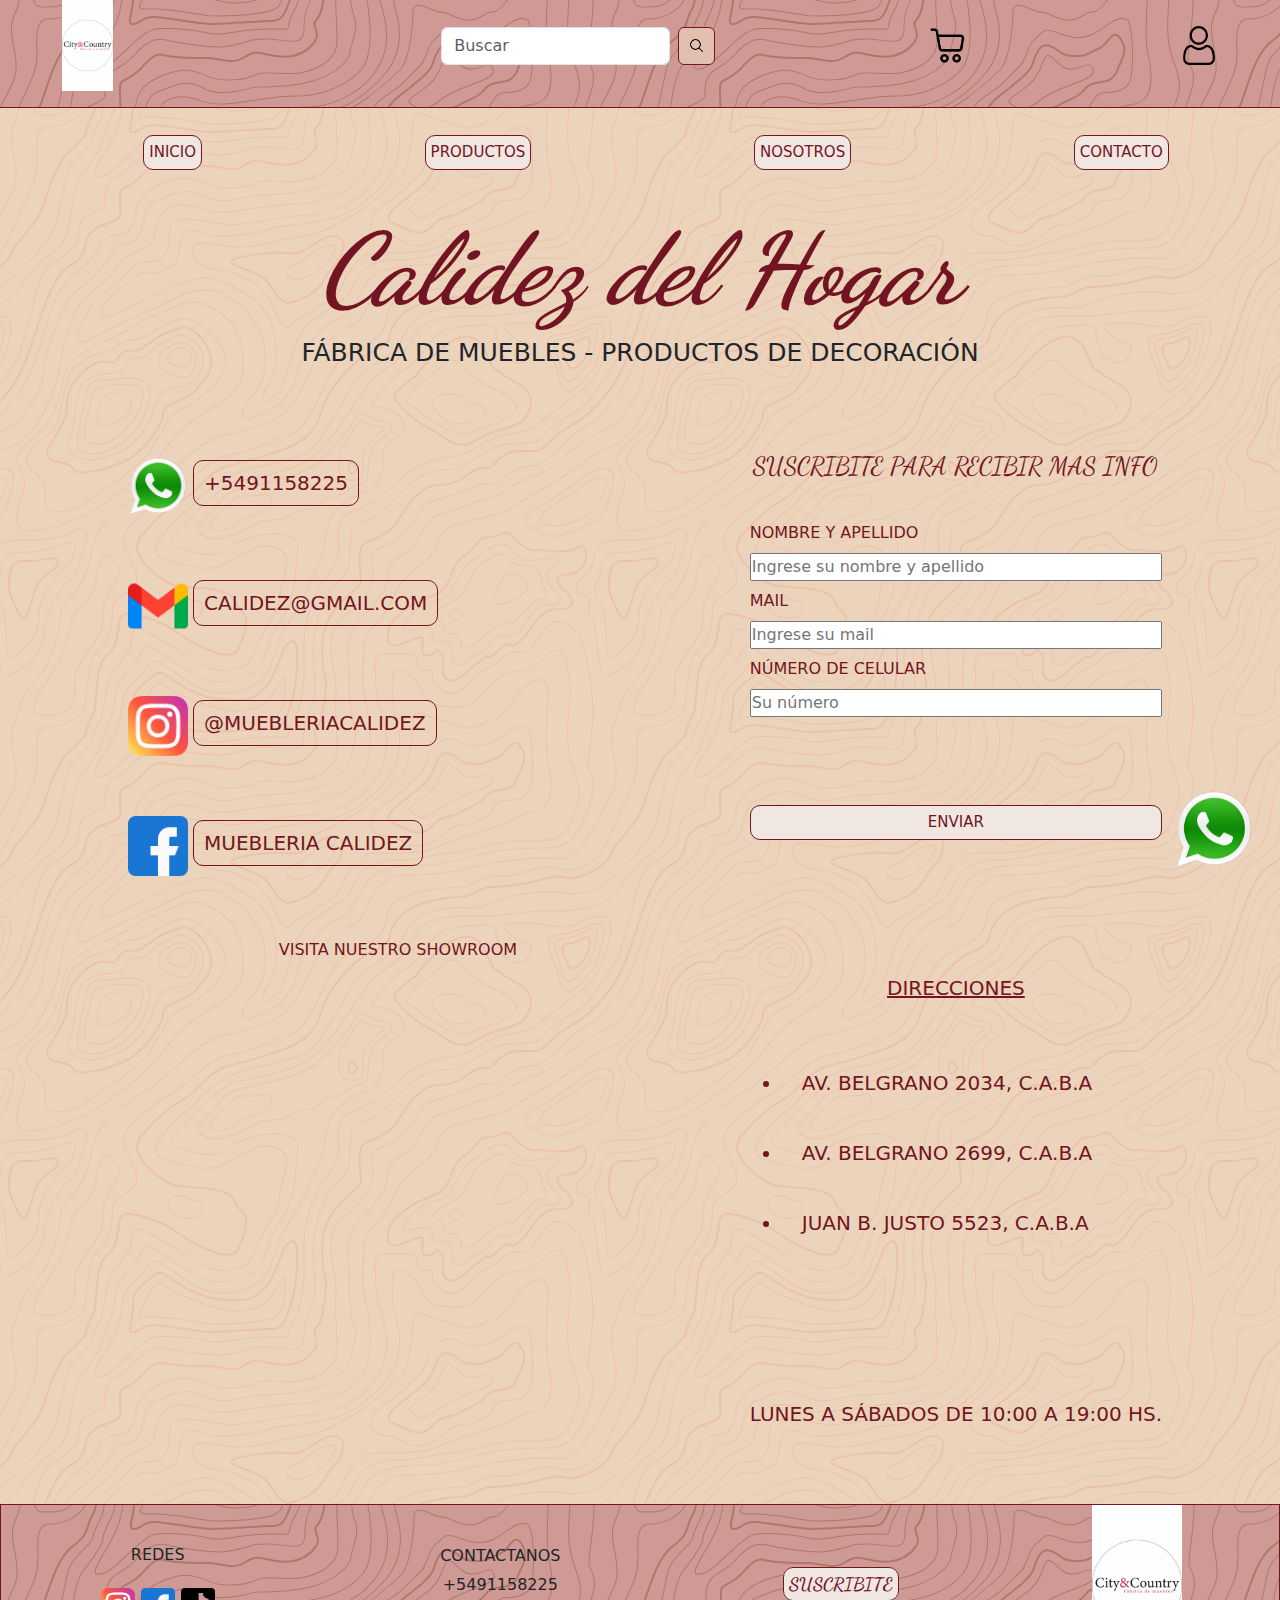
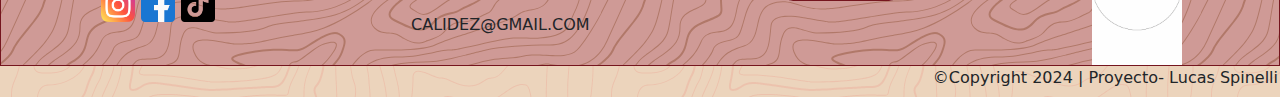
==== commit c9722a4e: "con links correctos e imagenes cambiadas salvo logo" ====
--- a/pages/contacto.html
+++ b/pages/contacto.html
@@ -29,26 +29,44 @@
         <ul class="headerLista">
             <li class="logoCabecera">
                 <a href="../index.html">
-                    <img src="../assets/image/Logo City.PNG"City&Country muebles">
+                    <img src="../assets/image/Logo City.PNG" City&Country muebles">
                 </a>
             </li>
 
             <li class="buscador headerSearch">
                 <form class="d-flex" role="search">
                     <input class="form-control me-2" type="search" placeholder="Buscar" aria-label="Search">
-                    <button class="btn btn-outline-success" type="submit">Buscar</button>
+                    <button class="btn btn-outline-success" type="submit"><img src="../assets/image/lupa.png"
+                            alt="Lupa"></button>
                 </form>
             </li>
 
+            <li class="menuDesplegable">
+                <div class="dropdown">
+                    <button class="btn btn-secondary dropdown-toggle" type="button" data-bs-toggle="dropdown"
+                        aria-expanded="false">
+                        MENÚ
+                    </button>
+                    <ul class="dropdown-menu">
+                        <li><a class="dropdown-item" href="../index.html">INICIO</a></li>
+                        <li><a class="dropdown-item" href="./productos.html">PRODUCTOS</a></li>
+                        <li><a class="dropdown-item" href="./nosotros.html">NOSOTROS</a></li>
+                        <li><a class="dropdown-item" href="./contacto.html">CONTACTO</a></li>
+                        <li><a class="dropdown-item" href="./tienda.html">TIENDA</a></li>
+                    </ul>
+                </div>
+
+            </li>
+
             <li class="carrito headerItem">
-                <a href="./pages/tienda.html">
+                <a href="./tienda.html">
                     <img src="../assets/image/carrito.png" alt="carrito">
                 </a>
 
             </li>
 
             <li class="usuario headerItem">
-                <a href="./pages/contacto.html">
+                <a href="./contacto.html">
                     <img src="../assets/image/usuario.png" alt="usuario">
                 </a>
             </li>
@@ -62,10 +80,10 @@
 
         <nav class="navbar">
             <ul class="navbarLista">
-                <li class="navbarItem"> <a href="index.html">INICIO</a></li>
-                <li class="navbarItem"> <a href="./pages/productos.html">PRODUCTOS </a></li>
-                <li class="navbarItem"> <a href="./pages/nosotros.html">NOSOTROS </a></li>
-                <li class="navbarItem"> <a href="./pages/contacto.html">CONTACTO </a></li>
+                <li class="navbarItem"> <a href="../index.html">INICIO</a></li>
+                <li class="navbarItem"> <a href="./productos.html">PRODUCTOS </a></li>
+                <li class="navbarItem"> <a href="./nosotros.html">NOSOTROS </a></li>
+                <li class="navbarItem"> <a href="./contacto.html">CONTACTO </a></li>
             </ul>
         </nav>
 
@@ -108,14 +126,14 @@
                     <div class="linkMaps">
                         <a href="http://www.google.com/maps/?hl=es" target="_blank">VISITA NUESTRO SHOWROOM</a>
                     </div>
-            
+
                     <div>
                         <iframe
                             src="https://www.google.com/maps/embed?pb=!1m18!1m12!1m3!1d3283.6016733242977!2d-58.39712612514599!3d-34.61423265805199!2m3!1f0!2f0!3f0!3m2!1i1024!2i768!4f13.1!3m3!1m2!1s0x95bccae77d14bbf9%3A0xc55eb5c17f376fea!2sAv.%20Belgrano%202000%2C%20C1094AAO%20Cdad.%20Aut%C3%B3noma%20de%20Buenos%20Aires!5e0!3m2!1ses!2sar!4v1713387091067!5m2!1ses!2sar"
                             width="600" height="450" style="border:0;" allowfullscreen="" loading="lazy"
                             referrerpolicy="no-referrer-when-downgrade"></iframe>
                     </div>
-            
+
                 </div>
 
 
@@ -126,7 +144,7 @@
 
                 <p> Suscribite para recibir mas info</p>
                 <form action="" method="">
-                    
+
                     <label>Nombre y apellido</label>
                     <input type="text" name="nombre" id="nombre" placeholder="Ingrese su nombre y apellido">
 
@@ -136,20 +154,31 @@
                     <label> Número de celular</label>
                     <input type="number" name="celular" id="celular" placeholder="Su número">
                     <div class="submit">
-                    <input type="submit" value="Enviar">
-                </div>
-
-                <div class="direccionLocales">
-                    <h5>Direcciones</h5>
-                    <ul>
-                        <li>Av. Belgrano 2034, C.A.B.A</li>
-                        <li>Av. Belgrano 2699, C.A.B.A</li>
-                        <li>Juan B. Justo 5523, C.A.B.A</li>
-                    </ul>
-                    <h6>Lunes a sábados de 10:00 a 19:00 Hs.</h6>
-
-                </div>
+                        <input type="submit" value="Enviar">
+                    </div>
+
+                    <div class="direccionLocales">
+                        <h5>Direcciones</h5>
+                        <ul>
+                            <li>Av. Belgrano 2034, C.A.B.A</li>
+                            <li>Av. Belgrano 2699, C.A.B.A</li>
+                            <li>Juan B. Justo 5523, C.A.B.A</li>
+                        </ul>
+                        <h6>Lunes a sábados de 10:00 a 19:00 Hs.</h6>
+
+                    </div>
             </div>
+
+        </div>
+
+        <div class="direccionLocalesNone">
+            <h5 class="cabeceraDirecciones">Direcciones</h5>
+            <ul class="listaDirecciones">
+                <li>Av. Belgrano 2034, C.A.B.A</li>
+                <li>Av. Belgrano 2699, C.A.B.A</li>
+                <li>Juan B. Justo 5523, C.A.B.A</li>
+            </ul>
+            <h6 class="horarios">Lunes a sábados de 10:00 a 19:00 Hs.</h6>
 
 
 
@@ -197,7 +226,7 @@
         </div>
 
         <div class="suscribite">
-            <a href="../pages/contacto.html">SUSCRIBITE</a>
+            <a href="./contacto.html">SUSCRIBITE</a>
         </div>
 
         <div class="logoFooter">
--- a/css/style.css
+++ b/css/style.css
@@ -22,6 +22,10 @@
     background-color: #e1c0af;
     color: #75151e;
     border-color: #75151e;
+    width: 40px;
+    display: flex;
+    justify-content: center;
+    align-items: center;
 }
 
 header li button.btn-outline-success:hover {
@@ -30,11 +34,17 @@
 
 }
 
+header li button.btn-outline-success img {
+    width: 150%;
+}
+
+
 header .headerLista {
     display: flex;
     flex-direction: row;
     justify-content: space-around;
     align-items: center;
+    padding-left: 0rem;
 }
 
 header ul {
@@ -189,7 +199,7 @@
     justify-content: center;
     text-decoration: none;
     padding-bottom: 2rem;
-    border:#721422 1px solid;
+    border: #721422 1px solid;
     border-radius: 10px;
     font-size: 20px;
     padding: 10px;
@@ -232,7 +242,7 @@
 
 a.perfil {
     text-decoration: none;
-    border:#721422 1px solid;
+    border: #721422 1px solid;
     border-radius: 10px;
     font-size: 20px;
     padding: 10px;
@@ -284,7 +294,7 @@
     padding: 20px;
     text-transform: uppercase;
     color: #721422;
-    
+
 }
 
 .column2 input {
@@ -354,7 +364,7 @@
     padding: 30px;
 }
 
-.column1Tienda img{
+.column1Tienda img {
     width: 100%;
 }
 
@@ -421,7 +431,7 @@
 }
 
 .comprarWhatsapp {
-    display:flex;
+    display: flex;
     margin-bottom: 3rem;
     padding: 15px;
     justify-content: center;
@@ -449,7 +459,7 @@
 }
 
 .column2Tienda p {
-    font-size:12px;
+    font-size: 12px;
 }
 
 /*main nosotros*/
@@ -503,13 +513,12 @@
 footer .cabeceraRedes {
     display: flex;
     justify-content: center;
-    margin-bottom: 1%;
+    margin-bottom: 17%;
 }
 
 footer .iconoFooter {
     display: flex;
     flex-direction: row;
-    margin-top: 10%;
 }
 
 footer .contacto {
@@ -523,6 +532,7 @@
 footer .redesSociales img {
     width: 40px;
     height: 40px;
+    padding: 3px;
 }
 
 footer .redesSociales a {
@@ -559,4 +569,313 @@
     width: 100%;
     background-color: #ecd4bc;
     background-image: url("data:image/svg+xml,%3Csvg xmlns='http://www.w3.org/2000/svg' width='600' height='600' viewBox='0 0 600 600'%3E%3Cpath fill='%23f12a2a' fill-opacity='0.1' d='M600 325.1v-1.17c-6.5 3.83-13.06 7.64-14.68 8.64-10.6 6.56-18.57 12.56-24.68 19.09-5.58 5.95-12.44 10.06-22.42 14.15-1.45.6-2.96 1.2-4.83 1.9l-4.75 1.82c-9.78 3.75-14.8 6.27-18.98 10.1-4.23 3.88-9.65 6.6-16.77 8.84-1.95.6-3.99 1.17-6.47 1.8l-6.14 1.53c-5.29 1.35-8.3 2.37-10.54 3.78-3.08 1.92-6.63 3.26-12.74 5.03a384.1 384.1 0 0 1-4.82 1.36c-2.04.58-3.6 1.04-5.17 1.52a110.03 110.03 0 0 0-11.2 4.05c-2.7 1.15-5.5 3.93-8.78 8.4a157.68 157.68 0 0 0-6.15 9.2c-5.75 9.07-7.58 11.74-10.24 14.51a50.97 50.97 0 0 1-4.6 4.22c-2.33 1.9-10.39 7.54-11.81 8.74a14.68 14.68 0 0 0-3.67 4.15c-1.24 2.3-1.9 4.57-2.78 8.87-2.17 10.61-3.52 14.81-8.2 22.1-4.07 6.33-6.8 9.88-9.83 12.99-.47.48-.95.96-1.5 1.48l-3.75 3.56c-1.67 1.6-3.18 3.12-4.86 4.9a42.44 42.44 0 0 0-9.89 16.94c-2.5 8.13-2.72 15.47-1.76 27.22.47 5.82.51 6.36.51 8.18 0 10.51.12 17.53.63 25.78.24 4.05.56 7.8.97 11.22h.9c-1.13-9.58-1.5-21.83-1.5-37 0-1.86-.04-2.4-.52-8.26-.94-11.63-.72-18.87 1.73-26.85a41.44 41.44 0 0 1 9.65-16.55c1.67-1.76 3.18-3.27 4.83-4.85.63-.6 3.13-2.96 3.75-3.57a71.6 71.6 0 0 0 1.52-1.5c3.09-3.16 5.86-6.76 9.96-13.15 4.77-7.42 6.15-11.71 8.34-22.44.86-4.21 1.5-6.4 2.68-8.6.68-1.25 1.79-2.48 3.43-3.86 1.38-1.15 9.43-6.8 11.8-8.72 1.71-1.4 3.26-2.81 4.7-4.3 2.72-2.85 4.56-5.54 10.36-14.67a156.9 156.9 0 0 1 6.1-9.15c3.2-4.33 5.9-7.01 8.37-8.07 3.5-1.5 7.06-2.77 11.1-4.02a233.84 233.84 0 0 1 7.6-2.2l2.38-.67c6.19-1.79 9.81-3.16 12.98-5.15 2.14-1.33 5.08-2.33 10.27-3.65l6.14-1.53c2.5-.63 4.55-1.2 6.52-1.82 7.24-2.27 12.79-5.06 17.15-9.05 4.05-3.72 9-6.2 18.66-9.9l4.75-1.82c1.87-.72 3.39-1.31 4.85-1.91 10.1-4.15 17.07-8.32 22.76-14.4 6.05-6.45 13.95-12.4 24.49-18.92 1.56-.96 7.82-4.6 14.15-8.33v-64.58c-4 8.15-8.52 14.85-12.7 17.9-2.51 1.82-5.38 4.02-9.04 6.92a1063.87 1063.87 0 0 0-6.23 4.98l-1.27 1.02a2309.25 2309.25 0 0 1-4.87 3.9c-7.55 6-12.9 10.05-17.61 13.19-3.1 2.06-3.86 2.78-8.06 7.13-5.84 6.07-11.72 8.62-29.15 10.95-11.3 1.5-20.04 4.91-30.75 11.07-1.65.94-7.27 4.27-6.97 4.1-2.7 1.58-4.69 2.69-6.64 3.66-5.63 2.8-10.47 4.17-15.71 4.17-17.13 0-41.44 11.51-51.63 22.83-12.05 13.4-31.42 27.7-45.25 31.16-7.4 1.85-11.85 7.05-14.04 14.69-1.26 4.4-1.58 8.28-1.58 13.82 0 .82.01.98.24 3.63.45 5.18.35 8.72-.77 13.26-1.53 6.2-4.89 12.6-10.59 19.43-13.87 16.65-22.88 46.58-22.88 71.68 0 2.39.02 4.26.06 8.75.12 10.8.1 15.8-.22 21.95-.56 11.18-2.09 20.73-5 29.3h-1.05c2.94-8.56 4.49-18.12 5.05-29.35.31-6.13.34-11.1.22-21.9-.04-4.48-.06-6.36-.06-8.75 0-25.32 9.07-55.47 23.12-72.32 5.6-6.72 8.88-12.99 10.38-19.03 1.09-4.4 1.18-7.85.74-12.93-.23-2.7-.24-2.86-.24-3.72 0-5.62.32-9.57 1.62-14.1 2.28-7.95 6.97-13.44 14.76-15.39 13.6-3.4 32.82-17.59 44.75-30.84C409 360.14 433.58 348.5 451 348.5c5.07 0 9.77-1.33 15.26-4.07 1.93-.96 3.9-2.05 6.58-3.62-.3.18 5.33-3.16 6.98-4.11 10.82-6.21 19.66-9.67 31.11-11.2 17.23-2.3 22.9-4.75 28.57-10.64 4.25-4.41 5.04-5.16 8.22-7.28 4.68-3.11 10.01-7.14 17.55-13.14a1113.33 1113.33 0 0 0 4.86-3.89l1.28-1.02a4668.54 4668.54 0 0 1 6.23-4.98c3.67-2.9 6.55-5.12 9.07-6.95 4.37-3.19 9.16-10.56 13.29-19.4v66.9zm0-116.23c-.62.01-1.27.06-1.95.13-6.13.63-13.83 3.45-21.83 7.45-3.64 1.82-8.46 2.67-14.17 2.71-4.7.04-9.72-.47-14.73-1.33-1.7-.3-3.26-.61-4.67-.93a31.55 31.55 0 0 0-3.55-.57 273.4 273.4 0 0 0-16.66-.88c-10.42-.16-17.2.74-17.97 2.73-.38.97.6 2.55 3.03 4.87 1.01.97 2.22 2.03 4.04 3.55a1746.07 1746.07 0 0 0 4.79 4.02c1.39 1.2 3.1 1.92 5.5 2.5.7.16.86.2 2.64.54 3.53.7 5.03 1.25 6.15 2.63 1.41 1.76 1.4 4.54-.15 8.88-2.44 6.83-5.72 10.05-10.19 10.33-3.63.23-7.6-1.29-14.52-5.06-4.53-2.47-6.82-7.3-8.32-15.26-.17-.87-.32-1.78-.5-2.86l-.43-2.76c-1.05-6.58-1.9-9.2-3.73-10.11-.81-.4-1.59-.74-2.36-1-2.27-.77-4.6-1.02-8.1-.92-2.29.07-14.7 1-13.77.93-20.55 1.37-28.8 5.05-37.09 14.99a133.07 133.07 0 0 0-4.25 5.44l-2.3 3.09-2.51 3.32c-4.1 5.36-7.06 8.48-10.39 11.12-.65.52-1.33 1.04-2.13 1.62l-4.11 2.94a106.8 106.8 0 0 0-5.16 3.99c-4.55 3.74-9.74 8.6-16.25 15.38-8.25 8.58-11.78 13.54-11.7 15.95.07 1.65 1.64 2.11 6.79 2.38 1.61.09 2.15.12 2.98.2 2.95.24 5.09.73 6.81 1.68 7.48 4.15 11.63 7.26 13.95 11.58 3.3 6.15.8 12.88-8.89 20.26-8.28 6.3-11.1 10.37-11.31 14.96-.06 1.17 0 1.93.26 4.43.69 6.47.25 10.65-2.8 17.42a44.23 44.23 0 0 1-4.16 7.53c-2.82 3.97-5.47 5.74-10.6 7.69-.43.16-3.34 1.23-4.27 1.59-1.8.68-3.38 1.36-5.01 2.14-4.18 2-8.4 4.6-13.1 8.24-8.44 6.51-13.23 14.56-15.98 25.06-1.1 4.2-1.55 6.81-2.8 15.21-1.26 8.6-2.17 12.64-4.08 16.55-2.1 4.28-11.93 26.59-12.97 28.88a382.7 382.7 0 0 1-6.37 13.41c-4.07 8.11-7.61 14.07-10.73 17.81-5.38 6.46-8.98 14.37-13.77 28.42a810.14 810.14 0 0 0-1.89 5.6c-1.8 5.35-2.96 8.6-4.26 11.85-6.13 15.32-25.43 26.31-46.46 26.31-11.2 0-20.58-2.74-31.02-8.55-5.6-3.13-4.55-2.42-22.26-14.54-14.33-9.8-17.7-10.73-20.47-6.9-.37.5-1.81 2.74-1.83 2.77a52.24 52.24 0 0 1-4.94 5.9c-.73.79-5.52 5.87-6.97 7.45-2.38 2.6-4.3 4.81-5.98 6.93a45.6 45.6 0 0 0-5.08 7.66c-1.29 2.57-1.9 5.25-2.66 10.6a997.6 997.6 0 0 1-.46 3.18h-1l.47-3.32c.77-5.45 1.4-8.2 2.75-10.9a46.54 46.54 0 0 1 5.2-7.84c1.7-2.14 3.63-4.38 6.03-6.98 1.45-1.59 6.24-6.68 6.96-7.46a51.58 51.58 0 0 0 4.84-5.78s1.47-2.26 1.86-2.8c3.25-4.5 7.08-3.44 21.84 6.67 17.67 12.08 16.62 11.38 22.19 14.48 10.3 5.73 19.5 8.43 30.53 8.43 20.65 0 39.57-10.77 45.54-25.69a219.7 219.7 0 0 0 4.24-11.8 6752.32 6752.32 0 0 0 1.88-5.6c4.83-14.16 8.47-22.14 13.96-28.73 3.05-3.66 6.56-9.57 10.6-17.61 1.97-3.93 4.04-8.31 6.35-13.38 1.03-2.28 10.88-24.61 12.98-28.91 1.85-3.79 2.75-7.76 4-16.25 1.24-8.44 1.7-11.07 2.81-15.32 2.8-10.7 7.71-18.94 16.33-25.6a73.18 73.18 0 0 1 13.29-8.35c1.66-.8 3.27-1.48 5.08-2.18.94-.36 3.86-1.43 4.28-1.59 4.95-1.88 7.44-3.55 10.14-7.33 1.35-1.9 2.68-4.3 4.06-7.37 2.97-6.58 3.39-10.59 2.72-16.9a27.13 27.13 0 0 1-.27-4.58c.22-4.94 3.21-9.24 11.7-15.7 9.33-7.11 11.66-13.34 8.62-19-2.2-4.09-6.25-7.12-13.55-11.17-1.57-.88-3.6-1.33-6.42-1.57-.8-.07-1.34-.1-2.95-.19-5.77-.3-7.63-.85-7.72-3.34-.1-2.81 3.5-7.87 11.97-16.69 6.53-6.8 11.75-11.69 16.33-15.45 1.79-1.47 3.42-2.72 5.2-4.03l4.12-2.94c.79-.58 1.46-1.08 2.1-1.59 3.26-2.6 6.16-5.65 10.21-10.94a383.2 383.2 0 0 0 2.5-3.32l2.31-3.09c1.8-2.39 3.04-4 4.29-5.48 8.47-10.17 16.98-13.96 37.27-15.3-.44.02 12-.9 14.32-.98 3.62-.1 6.05.16 8.46.98.8.27 1.62.62 2.47 1.04 2.27 1.14 3.17 3.87 4.27 10.85l.44 2.76c.17 1.07.33 1.97.5 2.83 1.44 7.69 3.62 12.29 7.8 14.57 6.76 3.68 10.6 5.15 13.99 4.94 4-.25 6.99-3.17 9.3-9.67 1.45-4.04 1.46-6.49.32-7.92-.9-1.12-2.28-1.62-5.57-2.27a55.8 55.8 0 0 1-2.67-.55c-2.54-.6-4.39-1.4-5.93-2.71a252.63 252.63 0 0 0-4.78-4.01 84.35 84.35 0 0 1-4.08-3.6c-2.73-2.6-3.86-4.43-3.28-5.95 1.02-2.64 7.82-3.54 18.93-3.37a230.56 230.56 0 0 1 16.73.88c2.76.39 3.2.49 3.68.6 1.4.3 2.95.62 4.62.91a82.9 82.9 0 0 0 14.56 1.32c5.56-.04 10.24-.86 13.73-2.6 8.1-4.05 15.89-6.9 22.17-7.56.7-.07 1.4-.11 2.05-.13v1zm0-100.94v1.5c-8.62 16.05-17.27 29.55-23.65 35.92-3.19 3.2-7.62 4.9-13.54 5.56-4.45.48-8.28.4-19.18-.2-9.91-.55-15.32-.44-20.52.78a84.05 84.05 0 0 1-15 2.11l-2.25.14c-12.49.75-19.37 1.78-32.72 5.74-4.5 1.33-9.27 2.49-14.3 3.48a246.27 246.27 0 0 1-32.6 3.97c-7.56.45-13.21.57-20.24.57-5.4 0-11.9 1.61-18 5.18-8.3 4.87-15.06 12.87-19.53 24.5a68.57 68.57 0 0 1-4.56 9.8c-3.6 6.2-6.92 8.99-13.38 12.18l-4.03 1.96a64.48 64.48 0 0 0-15.16 10.25c-8.2 7.33-13.72 16.63-22.54 35.6l-2.08 4.49c-7.3 15.7-11.5 23.3-17.35 29.87-7.7 8.66-20.25 14.42-40.31 20.08-4.37 1.23-19.04 5.08-19.24 5.13-6.92 1.87-11.68 3.34-15.63 4.92-10.55 4.22-18.71 10.52-36.38 26.52l-1.7 1.54c-8.58 7.76-13.41 11.9-18.81 15.88-3.95 2.9-8 5.67-12.97 8.91-2.06 1.34-10.3 6.6-12.33 7.94-11.52 7.5-18.53 13.04-24.62 20.08a62.01 62.01 0 0 0-6.44 8.85c-4.13 6.91-6.27 13.15-9.2 25.11l-1.54 6.26c-.6 2.45-1.15 4.54-1.72 6.58-2.97 10.7-6.9 17.36-14.78 26.91L69.6 491a148.51 148.51 0 0 0-4.19 5.3 23.9 23.9 0 0 0-3.44 6.28c-1.16 3.23-1.52 5.9-1.87 11.94-.58 10.05-1.42 15.04-4.63 22.67-1.57 3.72-5.66 14.02-6.41 15.8a73.46 73.46 0 0 1-3.57 7.4c-2.88 5.14-6.71 10.12-13.12 16.95-5.96 6.36-8.87 10.9-10.61 16a56.88 56.88 0 0 0-1.38 4.82l-.46 1.84h-1.03l.52-2.08c.52-2.09.92-3.49 1.4-4.9 1.8-5.25 4.78-9.9 10.84-16.36 6.35-6.78 10.13-11.7 12.97-16.77a72.5 72.5 0 0 0 3.52-7.29c.75-1.76 4.84-12.06 6.4-15.8 3.17-7.5 3.99-12.4 4.56-22.33.35-6.14.72-8.88 1.93-12.23a24.9 24.9 0 0 1 3.58-6.54c1.27-1.7 2.6-3.37 4.22-5.34l4.11-4.95c7.8-9.46 11.66-16 14.59-26.54.56-2.04 1.1-4.12 1.71-6.56l1.53-6.26c2.96-12.04 5.13-18.36 9.32-25.39 1.84-3.08 4-6.05 6.54-8.99 6.17-7.12 13.24-12.7 24.83-20.26 2.05-1.33 10.28-6.6 12.33-7.94 4.96-3.22 9-5.98 12.92-8.87 5.37-3.95 10.19-8.08 18.74-15.82l1.7-1.54c17.76-16.09 25.98-22.43 36.67-26.7 4-1.6 8.8-3.09 15.75-4.96.21-.06 14.87-3.9 19.22-5.13 19.9-5.61 32.32-11.31 39.85-19.78 5.76-6.48 9.93-14.02 17.18-29.64l2.09-4.5c8.87-19.07 14.44-28.46 22.77-35.9a65.48 65.48 0 0 1 15.38-10.4l4.04-1.97c6.3-3.1 9.47-5.77 12.96-11.77a67.6 67.6 0 0 0 4.48-9.67c4.56-11.84 11.47-20.02 19.97-25 6.25-3.66 12.93-5.32 18.5-5.32 7.01 0 12.65-.12 20.17-.57a245.3 245.3 0 0 0 32.47-3.96c5-.98 9.75-2.13 14.22-3.45 13.43-3.98 20.38-5.02 32.94-5.78l2.24-.14c5.76-.37 9.8-.9 14.85-2.09 5.31-1.25 10.79-1.35 22.6-.7 9.04.5 12.84.58 17.21.1 5.71-.62 9.94-2.26 12.95-5.26 6.44-6.45 15.3-20.37 24.35-36.72zm0 450.21c-1.28-4.6-2.2-10.55-3.33-20.25l-.24-2.04-.23-2.03c-1.82-15.7-3.07-21.98-5.55-24.47-2.46-2.46-3.04-5.03-2.52-8.64.1-.6.18-1.1.39-2.15.69-3.54.77-5.04.08-6.84-.91-2.38-3.31-4.41-7.79-6.26-5.08-2.09-6.52-4.84-4.89-8.44.66-1.45 1.79-3.02 3.52-5.01 1.04-1.2 5.48-5.96 5.08-5.53 6.15-6.7 8.98-11.34 8.98-16.48a15.2 15.2 0 0 1 6.5-12.89v1.26a14.17 14.17 0 0 0-5.5 11.63c0 5.47-2.93 10.29-9.24 17.16.38-.42-4.04 4.33-5.07 5.5-1.67 1.93-2.75 3.43-3.36 4.77-1.37 3.04-.23 5.22 4.36 7.1 4.71 1.95 7.32 4.16 8.34 6.83.78 2.04.7 3.67-.03 7.4-.2 1.03-.3 1.51-.38 2.09-.48 3.33.03 5.59 2.23 7.8 2.74 2.74 3.98 8.96 5.84 25.06l.24 2.03.23 2.04c.82 7.01 1.53 12.06 2.34 16.03v4.33zm0-62.16c-1.4-3.13-4.43-9.9-4.95-11.17-1.02-2.53-1.25-3.8-.91-5.18.2-.84 2.05-4.68 2.32-5.33a70.79 70.79 0 0 0 3.54-11.2v3.99a62.82 62.82 0 0 1-2.62 7.6c-.31.75-2.09 4.46-2.27 5.18-.28 1.12-.08 2.22.87 4.57.41 1.02 2.5 5.7 4.02 9.09v2.45zm0-85.09c-1.65 1.66-3.66 2.9-6.4 4.13-.25.1-13.97 5.47-20.4 8.43-9.35 4.32-16.7 5.9-23.03 5.25-5.08-.53-9.02-2.25-14.77-5.92l-3.2-2.07a77.4 77.4 0 0 0-5.44-3.27c-4.05-2.18-3.25-5.8 1.47-10.47 3.71-3.68 9.6-7.93 18.73-13.8l4.46-2.82c17.95-11.33 18.22-11.5 22.27-14.74 11.25-9 19.69-14.02 26.31-15.1v1.02c-6.37 1.1-14.62 6-25.69 14.86-4.1 3.28-4.34 3.44-22.36 14.8a652.4 652.4 0 0 0-4.45 2.83c-9.07 5.83-14.92 10.05-18.57 13.66-4.31 4.28-4.95 7.13-1.7 8.88 1.7.91 3.29 1.88 5.5 3.3l3.2 2.08c5.64 3.59 9.45 5.25 14.34 5.76 6.13.64 13.32-.9 22.52-5.15 6.46-2.98 20.18-8.35 20.4-8.44 3.04-1.37 5.1-2.71 6.81-4.69v1.47zm0-41.37v1c-6.56.26-12.11 3.13-19.71 9.08l-4.63 3.68a51.87 51.87 0 0 1-4.4 3.14c-.82.52-5.51 3.33-6.22 3.76-3.31 2-6.15 3.8-8.87 5.6a112.61 112.61 0 0 0-8.16 5.92c-4.61 3.72-7.4 6.9-7.97 9.35-.63 2.67 1.48 4.53 7.05 5.46 10.7 1.78 20.92-.05 30.45-4.65a61.96 61.96 0 0 0 17.1-12.2 41.8 41.8 0 0 0 5.36-7.42v1.92a38.94 38.94 0 0 1-4.64 6.19 62.95 62.95 0 0 1-17.39 12.41c-9.7 4.68-20.13 6.55-31.05 4.73-6.06-1-8.65-3.29-7.85-6.67.64-2.74 3.53-6.05 8.31-9.9 2.35-1.9 5.1-3.88 8.24-5.97 2.73-1.82 5.58-3.61 8.9-5.62.72-.44 5.4-3.24 6.22-3.75 1.26-.8 2.6-1.76 4.3-3.09.8-.62 3.9-3.1 4.63-3.67 7.77-6.1 13.49-9.04 20.33-9.3zm0-154.6v1c-1.75-.24-4.3.23-7.82 1.55-10.01 3.75-13.8 5.07-19.15 6.76-1.78.56-2.63.83-3.87 1.24-1.48.5-3.16.76-6.74 1.16a1550.34 1550.34 0 0 0-2.64.3c-7.8.94-11.28 2.47-11.28 6.07 0 4.45 2.89 13.18 7.96 25.81a57.34 57.34 0 0 1 2.33 7.6 258.32 258.32 0 0 1 .84 3.46c1.86 7.62 3.17 10.71 5.56 11.67 2.21.88 4.7.6 7.47-.72 3.48-1.69 7.22-4.94 11.2-9.47 1.52-1.7 2.97-3.49 4.59-5.57l3.16-4.1c2.59-3.23 6.07-12.21 8.39-20.23v3.45c-2.29 7.2-5.27 14.5-7.61 17.41-.44.55-2.67 3.46-3.15 4.09-1.63 2.1-3.1 3.9-4.62 5.62-4.08 4.61-7.9 7.94-11.53 9.7-2.99 1.44-5.77 1.75-8.28.74-2.84-1.13-4.2-4.34-6.15-12.35a2097.48 2097.48 0 0 1-.84-3.46c-.8-3.2-1.47-5.45-2.28-7.46-5.14-12.8-8.04-21.55-8.04-26.19 0-4.37 3.84-6.06 12.16-7.07a160.9 160.9 0 0 1 2.65-.3c3.5-.39 5.15-.64 6.53-1.1 1.26-.42 2.1-.7 3.88-1.26 5.34-1.68 9.11-3 19.1-6.74 3.53-1.32 6.22-1.84 8.18-1.61zM0 292c10.13-11.31 18.13-23.2 23.07-35.39 3.3-8.14 6.09-16.12 10.81-30.55l1.59-4.84c6.53-19.94 10.11-29.82 14.77-39.56 6.07-12.72 12.55-21.18 20.27-25.54 6.66-3.76 10.2-7.86 12.22-13.15a46.6 46.6 0 0 0 1.86-6.58c1.23-5.2 2.05-7.59 3.93-10.36 2.45-3.62 6.27-6.53 12.1-8.96 15.78-6.58 16.73-7.04 18.05-9.01.65-.98.83-2.15.74-4.51-.03-.73-.23-3.82-.24-4A93.8 93.8 0 0 1 119 94c0-10.04.18-11.37 2.37-13.15.52-.42 1.13-.8 2.07-1.3.27-.14 2.18-1.12 2.84-1.48a68.4 68.4 0 0 0 9.12-5.87c2.06-1.54 2.64-2.14 8.01-7.93 3.78-4.09 6.21-6.36 8.96-8.12 3.64-2.33 7.2-3.12 10.9-2.11 4.4 1.2 10.81 2 18.78 2.46 6.9.4 12.9.5 21.95.5 4.87 0 8.97.47 15.4 1.57 7.77 1.33 9.3 1.54 12.38 1.54 4.05 0 7.43-.88 10.68-2.95 5.06-3.22 8.11-4.67 11.2-5.2 3.62-.64 4.77-.46 16.55 2.06 17.26 3.7 30.85 1.36 41.06-9.7 5.1-5.53 5.48-8.9 3.48-14.8-.83-2.42-1.03-3.1-1.17-4.3-.29-2.52.5-4.71 2.71-6.93 2.65-2.65 4.72-9.17 6.22-18.29h2.03c-1.56 9.71-3.77 16.65-6.83 19.7-1.79 1.8-2.36 3.39-2.14 5.28.11 1 .3 1.63 1.07 3.9 2.22 6.53 1.76 10.66-3.9 16.8-10.77 11.66-25.07 14.13-42.95 10.3-11.42-2.45-12.55-2.62-15.78-2.06-2.77.48-5.62 1.84-10.47 4.92a20.93 20.93 0 0 1-11.76 3.27c-3.25 0-4.81-.22-12.73-1.57C212.74 59.46 208.73 59 204 59c-9.1 0-15.11-.1-22.07-.5-8.09-.47-14.62-1.29-19.2-2.54-5.62-1.53-10.17 1.38-17.85 9.66-5.5 5.94-6.08 6.53-8.28 8.18a70.38 70.38 0 0 1-9.38 6.03c-.68.37-2.58 1.35-2.84 1.49-.84.44-1.35.76-1.75 1.08C121.16 83.6 121 84.8 121 94c0 1.85.06 3.54.17 5.44 0 .17.2 3.28.24 4.03.1 2.75-.13 4.29-1.08 5.71-1.67 2.5-2.27 2.8-18.95 9.74-5.48 2.29-8.99 4.96-11.2 8.24-1.71 2.51-2.47 4.73-3.64 9.7-.83 3.5-1.21 4.92-1.94 6.83-2.18 5.73-6.05 10.19-13.1 14.18-7.3 4.12-13.55 12.28-19.46 24.66-4.6 9.64-8.17 19.46-14.67 39.32l-1.58 4.84c-4.75 14.47-7.54 22.48-10.86 30.69-5.28 13.01-13.95 25.65-24.93 37.6v-2.97zm0 78v-.5l1-.01c6.32 0 7.47 5.2 4.6 13.36a60.36 60.36 0 0 1-5.6 11.3v-1.92a57.76 57.76 0 0 0 4.65-9.72c2.69-7.6 1.71-12.02-3.65-12.02-.34 0-.67 0-1 .02v-46.59a340.96 340.96 0 0 0 13.71-8.34c13.66-9.46 29.79-37.6 29.79-53.59 0-18.1 21.57-72.64 32.23-79.42 12.71-8.09 32.24-27.96 35.8-37.75 1.93-5.3 5.5-7.27 14.42-9.37 6.15-1.44 8.64-2.42 10.67-4.79 1.5-1.74 2.72-4.79 4.33-10.3.23-.78 1.9-6.68 2.43-8.46 3.62-12.08 7.3-18.49 13.47-20.39 2.5-.76 3.03-.98 9.74-3.7 7.49-3.03 11.97-4.43 17.12-4.92 6.75-.65 13.13.75 19.55 4.67 5.43 3.32 12.19 4.72 20.17 4.56 6.03-.12 12.2-1.07 19.83-2.8 1.82-.4 7.38-1.74 8.26-1.94 2.69-.6 4.34-.89 5.48-.89 4.97 0 8.93-.05 14.2-.27 7.9-.32 15.56-.92 22.75-1.88 8.5-1.14 15.9-2.73 21.88-4.82 18.9-6.62 32.64-18.3 33.67-27.59.29-2.56.4-2.96 2.79-11.11 2.33-7.95 3.21-12.93 2.72-18.23-.2-2.24-.69-4.38-1.48-6.42-1.5-3.92-2.63-9.4-3.43-16.18h.9c.77 6.47 1.89 11.72 3.47 15.82a24.93 24.93 0 0 1 1.54 6.69c.5 5.46-.4 10.54-2.77 18.6-2.36 8.06-2.47 8.47-2.74 10.95-1.09 9.75-15.1 21.68-34.33 28.41-6.06 2.12-13.52 3.72-22.09 4.87-7.22.96-14.92 1.57-22.83 1.89-5.3.21-9.27.27-14.25.27-1.04 0-2.64.27-5.26.87-.87.2-6.43 1.53-8.26 1.94-7.68 1.73-13.92 2.7-20.03 2.82-8.15.17-15.1-1.27-20.71-4.7-6.23-3.81-12.4-5.16-18.93-4.54-5.04.48-9.44 1.86-16.84 4.86-6.75 2.74-7.29 2.95-9.82 3.73-5.73 1.76-9.28 7.96-12.81 19.72-.53 1.77-2.2 7.66-2.43 8.46-1.66 5.65-2.91 8.78-4.53 10.67-2.22 2.58-4.84 3.62-12.01 5.3-7.8 1.83-11.13 3.66-12.9 8.54-3.65 10.04-23.32 30.06-36.2 38.25C65.94 190 44.5 244.2 44.5 262c0 16.34-16.3 44.78-30.22 54.41-2.14 1.48-8.24 5.12-14.28 8.68v-1.16 46.09zm0-173.7v-1.11c7.42-3.82 14.55-10.23 21.84-18.98 3.8-4.56 14.21-18.78 15.79-20.55 1.8-2.04 4.06-3.96 7.42-6.45 1.08-.8 4.92-3.57 5.49-3.99 9.36-6.85 14-11.96 15.98-19.36.8-2.98 1.54-6.78 2.46-12.3.23-1.44 2-12.46 2.56-15.79 2.87-16.77 5.73-26.79 10.07-32.1C92.46 52.43 101.5 38.13 101.5 33c0-2.54.34-3.35 6.05-15.71.68-1.49 1.25-2.74 1.77-3.93 2.5-5.75 3.9-10.04 4.14-13.36h1c-.23 3.48-1.66 7.87-4.23 13.76-.52 1.2-1.09 2.45-1.78 3.95-5.54 12.01-5.95 12.99-5.95 15.29 0 5.47-9.09 19.84-20.11 33.31-4.2 5.12-7.03 15.06-9.86 31.64-.57 3.33-2.33 14.33-2.57 15.78-.92 5.56-1.67 9.38-2.48 12.4-2.05 7.68-6.82 12.93-16.35 19.91l-5.49 3.98c-3.3 2.45-5.51 4.34-7.27 6.31-1.53 1.73-11.94 15.93-15.76 20.53-7.52 9.02-14.88 15.6-22.61 19.46zm0 361.83v-4.33c.48 2.36 1 4.35 1.6 6.15 2 6.03 4.6 8.26 8.19 6.59C28.76 557.69 43.5 542.4 43.5 527c0-16.2 6.37-31.99 17.1-46.3 1.88-2.5 3.66-4.4 5.53-6 .73-.62 1.45-1.18 2.3-1.8l2-1.43c3.68-2.68 5.32-5.28 7.08-12.59.75-3.07 1.38-5.02 4.2-13.26l.63-1.88c3.24-9.58 4.56-14.97 4.17-18.65-.48-4.43-3.8-5.23-11.3-1.64a81.12 81.12 0 0 1-9.15 3.7c-13.89 4.67-26.96 5.8-42.66 5.42l-1.95-.05-1.45-.02a39.8 39.8 0 0 0-15.05 2.96A21.81 21.81 0 0 0 0 438.37v-1.26a23.55 23.55 0 0 1 4.55-2.57 40.77 40.77 0 0 1 16.92-3.02l1.95.05c15.6.38 28.57-.75 42.32-5.37a80.12 80.12 0 0 0 9.04-3.65c8.04-3.84 12.16-2.85 12.72 2.43.42 3.89-.92 9.34-4.21 19.08l-.64 1.88c-2.8 8.2-3.43 10.15-4.16 13.18-1.82 7.52-3.59 10.34-7.47 13.16l-2 1.43c-.84.6-1.54 1.15-2.25 1.75a35.45 35.45 0 0 0-5.37 5.84c-10.61 14.15-16.9 29.74-16.9 45.7 0 15.88-15 31.45-34.29 40.45-4.3 2.01-7.39-.66-9.56-7.18-.23-.68-.44-1.39-.65-2.13zm0-62.16v-2.45l1.46 3.27c2.1 4.8 3.46 10.33 4.26 16.77.66 5.3.84 9.3 1.04 18.5.2 9.32.5 12.75 1.63 15.05 1.28 2.6 3.67 2.35 8.29-1.5 17.14-14.3 21.82-22.9 21.82-38.62 0-7.17 1.1-12.39 3.7-17.68 2.27-4.67 3.65-6.62 13.4-19.62a69.8 69.8 0 0 1 7.6-8.79 44.76 44.76 0 0 1 3.54-3.06c.38-.3.64-.52.89-.74a10.47 10.47 0 0 0 2.63-3.32 35.78 35.78 0 0 0 2.26-5.94l.37-1.2.36-1.15c.29-.91.48-1.55.66-2.16.45-1.53.74-2.68.91-3.66.38-2.2.12-3.49-.85-4.15-2.35-1.61-9.28-.24-23.8 4.94-9.54 3.4-16.12 4.17-27.85 4.26-7.71.06-10.43.4-13.25 2.12-3.48 2.12-5.84 6.4-7.58 14.26-.5 2.2-.99 4.19-1.49 5.98v-3.98l.51-2.22c1.8-8.1 4.28-12.6 8.04-14.9 3.04-1.85 5.86-2.2 13.77-2.26 11.61-.09 18.1-.84 27.51-4.2 14.93-5.32 21.95-6.71 24.7-4.83 1.38.94 1.71 2.6 1.28 5.15a33.69 33.69 0 0 1-.94 3.78l-.66 2.17-.36 1.15-.37 1.2a36.64 36.64 0 0 1-2.33 6.1c-.8 1.53-1.61 2.52-2.86 3.61l-.92.77-1.02.83c-.9.74-1.65 1.4-2.47 2.18a68.84 68.84 0 0 0-7.48 8.66c-9.7 12.93-11.07 14.87-13.31 19.46-2.52 5.15-3.59 10.22-3.59 17.24 0 16.04-4.82 24.91-22.18 39.38-5.04 4.2-8.18 4.55-9.83 1.18-1.22-2.5-1.52-5.94-1.73-15.47-.2-9.16-.38-13.15-1.03-18.4-.79-6.34-2.12-11.8-4.19-16.49L0 495.98zM379.27 0h1.04l1.5 5.26c3.28 11.56 4.89 19.33 5.26 27.8.49 11.01-1.52 21.26-6.63 31.17-7.8 15.13-20.47 26.5-36.22 34.1-12.38 5.96-26.12 9.17-36.22 9.17-6.84 0-17.24 1.38-37.27 4.62l-2.27.37c-24.5 3.99-31.65 5-37.46 5-3.49 0-4.08-.08-19.54-2.8-3.56-.64-6.32-1.1-9-1.5-20.23-2.96-31-1.2-31.96 7.86-.1.85-.18 1.72-.29 2.81l-.27 2.73c-1.1 10.9-2.02 15.73-4.31 19.96-2.9 5.34-7.77 7.95-15.63 7.95-10.2 0-12.92.6-15.5 3.17.52-.51-5.03 5.85-8.16 8.7-2.75 2.5-14.32 12.55-15.77 13.83a341.27 341.27 0 0 0-6.54 5.92c-6.97 6.49-11.81 11.76-14.6 16.15-5.92 9.3-10.48 18.04-11.69 24.08-1.66 8.3 3.67 9.54 19.02 1.21a626.23 626.23 0 0 1 44.54-21.9c3.5-1.56 14.04-6.2 15.68-6.95 5.05-2.25 8.3-3.8 10.78-5.15l1.95-1.07 2.18-1.18c1.76-.94 3.38-1.76 5-2.55 18.1-8.72 34.48-10.46 50.33-1.2 22.89 13.34 38.28 37.02 38.28 56.44 0 19.12-.73 25.13-5.18 33.2a45.32 45.32 0 0 1-4.94 7.12c-6.47 7.77-11.81 16.2-12.76 21.27-1.2 6.34 4.69 7.03 20.17-.05 13.31-6.08 22.4-14.95 28.5-26.32a80.51 80.51 0 0 0 6.1-15.13c.9-2.98 3.17-11.65 3.41-12.48a29.02 29.02 0 0 1 1.75-4.83c7.47-14.93 21.09-30.5 36.25-37.24 7.61-3.38 13-9.65 19.4-20.79.84-1.48 4.26-7.64 5.14-9.17 3.52-6.1 6.22-9.7 9.37-11.98 10.15-7.4 28.7-11.1 50.29-11.1 7.52 0 16.54-1.24 27.51-3.58a420.1 420.1 0 0 0 14.96-3.52c-1.3.33 15.54-3.98 19.42-4.89 14.15-3.33 41.07-5.01 64.11-5.01 17.36 0 27.82-9.23 38.53-38.67 6.62-18.21 6.62-26.37 2.69-34.35l-1.18-2.37A13.36 13.36 0 0 1 587.5 58c0-4.03 0-4.01 2.5-24.56.46-3.73.8-6.74 1.12-9.64.9-8.45 1.38-15.2 1.38-20.8 0-.94-.02-1.94-.04-3h1c.03 1.06.04 2.06.04 3 0 5.65-.48 12.43-1.39 20.9-.3 2.91-.66 5.93-1.11 9.66-2.5 20.45-2.5 20.47-2.5 24.44 0 1.97.45 3.57 1.45 5.68.24.51 1.16 2.35 1.17 2.36 4.06 8.24 4.06 16.68-2.65 35.13-10.84 29.8-21.63 39.33-39.47 39.33-22.96 0-49.83 1.68-63.89 4.99-3.86.9-20.69 5.2-19.4 4.88a421.05 421.05 0 0 1-14.99 3.53c-11.04 2.35-20.11 3.6-27.72 3.6-21.4 0-39.76 3.67-49.7 10.9-3 2.19-5.64 5.7-9.1 11.68-.87 1.52-4.29 7.68-5.14 9.17-6.49 11.3-12 17.71-19.86 21.2-14.9 6.63-28.38 22.03-35.75 36.77a28.17 28.17 0 0 0-1.69 4.67c-.23.8-2.5 9.49-3.4 12.5a81.48 81.48 0 0 1-6.19 15.3c-6.2 11.56-15.44 20.58-28.96 26.76-16.1 7.36-23 6.55-21.58-1.04 1-5.29 6.4-13.83 12.99-21.73a44.33 44.33 0 0 0 4.82-6.96c4.35-7.88 5.06-13.77 5.06-32.72 0-19.04-15.19-42.4-37.72-55.55-15.57-9.08-31.62-7.38-49.45 1.21a132.9 132.9 0 0 0-7.14 3.71l-1.95 1.07a158.83 158.83 0 0 1-10.85 5.19c-1.65.74-12.18 5.38-15.69 6.95a625.25 625.25 0 0 0-44.46 21.86c-15.95 8.66-22.37 7.16-20.48-2.29 1.24-6.2 5.83-15.02 11.82-24.42 2.85-4.48 7.74-9.8 14.77-16.34 1.98-1.85 4.12-3.79 6.56-5.94 1.46-1.29 13.02-11.33 15.75-13.82 3.09-2.8 8.6-9.14 8.14-8.67 2.82-2.82 5.75-3.46 16.2-3.46 7.5 0 12.04-2.43 14.75-7.42 2.2-4.07 3.11-8.84 4.2-19.59l.26-2.73.3-2.81c.56-5.42 4.47-8.5 11.23-9.6 5.44-.88 12.51-.51 21.86.86 2.7.4 5.47.86 9.04 1.49 15.33 2.7 15.96 2.8 19.36 2.8 5.73 0 12.9-1.03 37.3-5l2.27-.36c20.1-3.26 30.52-4.64 37.43-4.64 9.95 0 23.54-3.18 35.78-9.08 15.57-7.5 28.09-18.73 35.78-33.65 5.02-9.75 7-19.82 6.51-30.67-.37-8.37-1.96-16.08-5.23-27.57L379.27 0zm13.68 0h1.02c.78 3.9 1.92 8.7 3.51 14.88 3.63 14.05 3.06 27.03-.75 38.77a61 61 0 0 1-11.35 20.68 138.36 138.36 0 0 1-19.32 18.77c-11.32 9.02-23.36 15.49-35.95 18.39a258.63 258.63 0 0 1-22.57 4.07c-3.17.44-6.36.85-10.3 1.32l-9.39 1.12c-11.53 1.41-17.45 2.55-21.64 4.46-9.28 4.21-28.35 6.04-49.21 6.04-1.37 0-2.8-.12-4.3-.35-2.62-.41-5-1.03-9.14-2.29-7.34-2.21-9.63-2.75-12.63-2.56-3.9.23-6.63 2.29-8.47 6.89-1.86 4.66-2.42 7.53-3.34 14.98-1.1 8.98-2.87 12.12-9.97 14.3a40.12 40.12 0 0 0-6.8 2.66c-.63.33-1.16.64-1.76 1.02l-1.34.86c-1.9 1.14-3.86 1.49-9.25 1.49-3.2 0-8.83-.55-9.51-.39-1.22.28-.75-.14-7.14 6.24-1.5 1.5-3.49 3.18-6.32 5.37-1.52 1.18-7.16 5.43-7.94 6.03-4.96 3.78-8.33 6.6-11.06 9.38-4.88 4.98-6.85 9.15-5.56 12.7 1.34 3.67 4.07 4.42 8.9 2.82a55.72 55.72 0 0 0 7.77-3.48c1.5-.77 7.78-4.13 9.37-4.96a116.8 116.8 0 0 1 12.31-5.68 162.2 162.2 0 0 0 11.04-4.84c2.04-.97 10.74-5.16 13-6.22 4.41-2.1 8.1-3.78 11.65-5.29 17.14-7.3 29.32-9.9 37.67-6.65l5.43 2.1c2.3.88 4.17 1.62 6.02 2.38a150.9 150.9 0 0 1 13.07 6c18.34 9.63 30.35 22.13 34.79 39.87 6.96 27.85 3.6 45.53-8.08 62.4-3.97 5.75-3.52 9.2.06 8.97 4.14-.28 10.21-4.95 15.11-12.52 3.1-4.8 5.1-10.45 8.05-21.53l1.69-6.35c.66-2.47 1.24-4.52 1.83-6.5 4.93-16.56 11-27.28 21.56-34.76 7.15-5.06 23.73-15.5 25.48-16.75 6.74-4.81 10.53-9.44 14.34-18 7.74-17.44 21.09-24.34 44.47-24.34 9.36 0 17.91-1.13 29.53-3.49a624.86 624.86 0 0 0 6.2-1.28c2.4-.5 4.07-.84 5.66-1.13 4.03-.74 7.04-1.1 9.61-1.1 4.44 0 9.39-1 31.39-5.99l2.95-.66c16.34-3.67 25.64-5.35 31.66-5.35 1.54 0 2.4.01 6.4.1 7.8.15 12.27.13 17.33-.2 16.41-1.06 26.73-5.36 29.8-14.56a87.1 87.1 0 0 1 3.55-8.83c-.15.31 2.29-4.96 2.9-6.38 5.38-12.3 5.57-21.92-1.44-39.44a86.4 86.4 0 0 1-5.26-20.72c-1.61-11.98-1.38-23.14.1-40.35l.2-2.12h1l-.2 2.2c-1.48 17.15-1.7 28.24-.11 40.14a85.4 85.4 0 0 0 5.2 20.47c7.1 17.78 6.91 27.67 1.43 40.22-.62 1.43-3.06 6.72-2.91 6.4a86.17 86.17 0 0 0-3.52 8.73c-3.23 9.72-13.9 14.15-30.68 15.24-5.1.33-9.58.35-17.42.2-3.98-.09-4.84-.1-6.37-.1-5.91 0-15.18 1.67-31.44 5.32l-2.95.67c-22.16 5.02-27.05 6.01-31.61 6.01-2.5 0-5.45.36-9.43 1.09-1.58.29-3.25.62-5.64 1.11a4894.21 4894.21 0 0 0-6.2 1.29c-11.68 2.37-20.3 3.51-29.73 3.51-23.02 0-36 6.71-43.53 23.66-3.9 8.8-7.82 13.58-14.7 18.5-1.78 1.27-18.36 11.7-25.48 16.75-10.34 7.32-16.3 17.87-21.19 34.23-.58 1.96-1.15 4-1.82 6.47l-1.69 6.35c-2.98 11.18-5 16.9-8.17 21.81-5.05 7.81-11.37 12.68-15.89 12.98-4.7.31-5.3-4.23-.94-10.53 11.52-16.64 14.82-34.03 7.92-61.6-4.35-17.42-16.16-29.72-34.27-39.22-4-2.1-8.2-4-12.99-5.97-1.84-.75-3.7-1.49-6-2.38l-5.43-2.08c-8.03-3.12-20.02-.58-36.92 6.63-3.52 1.5-7.21 3.19-11.61 5.27l-13 6.22c-4.71 2.22-8.16 3.75-11.11 4.88a115.87 115.87 0 0 0-12.21 5.63c-1.58.83-7.86 4.18-9.37 4.96a56.55 56.55 0 0 1-7.9 3.54c-5.3 1.75-8.62.85-10.17-3.43-1.46-4.02.66-8.5 5.8-13.74 2.75-2.82 6.16-5.66 11.15-9.48.79-.6 6.43-4.85 7.94-6.02a66.96 66.96 0 0 0 6.23-5.28c6.74-6.74 6.1-6.16 7.61-6.51.87-.2 6.69.36 9.74.36 5.22 0 7.03-.32 8.74-1.35l1.31-.84c.62-.4 1.18-.72 1.84-1.07a41.07 41.07 0 0 1 6.96-2.72c6.64-2.04 8.22-4.84 9.28-13.47.93-7.53 1.5-10.47 3.4-15.24 1.99-4.95 5.04-7.26 9.34-7.51 3.17-.2 5.5.35 12.97 2.6a63.54 63.54 0 0 0 9.02 2.26c1.45.22 2.83.34 4.14.34 20.71 0 39.7-1.82 48.8-5.96 4.32-1.96 10.29-3.1 21.93-4.53l9.4-1.12c3.92-.48 7.11-.88 10.27-1.32 8.16-1.14 15.4-2.43 22.49-4.06 12.42-2.86 24.33-9.26 35.55-18.2a137.4 137.4 0 0 0 19.18-18.64 60.02 60.02 0 0 0 11.15-20.32c3.76-11.57 4.32-24.36.75-38.23A284.86 284.86 0 0 1 392.95 0zM506.7 0h1.26c-.5.66-.9 1.18-1.17 1.51-3.95 4.96-6.9 7.92-9.82 9.57A10.02 10.02 0 0 1 492 12.5c-2.38 0-4.24.67-6.71 2.21l-2.65 1.71c-4.38 2.8-8.01 4.08-13.64 4.08-5.6 0-9.99-1.26-16.08-4.05a202.63 202.63 0 0 1-2.3-1.06l-2.18-.98c-1.6-.7-2.92-1.17-4.17-1.48a13.42 13.42 0 0 0-3.27-.43c-2.3 0-4.3-.68-11-3.37l-1.56-.62c-5-1.97-8.1-2.82-10.52-2.66-2.93.2-4.42 2.03-4.42 6.15 0 20.76-5.21 50.42-12.15 57.35-7.58 7.59-26.55 23.7-34.06 29.06-13.16 9.4-31.17 20.2-44.11 25.06a106.87 106.87 0 0 1-13.32 4.03c-3.28.78-6.6 1.43-11.25 2.24-.53.1-8.8 1.5-11.5 1.99-4.86.87-9.3 1.74-14 2.76-20.62 4.48-25.07 5.01-38.11 5.01-2.49 0-2.9-.07-14.05-2-2.42-.42-4.31-.73-6.15-1-8.11-1.19-13.83-1.36-17.64-.2-4.54 1.4-5.93 4.65-3.7 10.52 2.02 5.28 4.84 8.61 8.84 10.74 3.26 1.74 6.75 2.6 13.82 3.71 9.42 1.48 10.94 1.75 15.5 2.92a78.2 78.2 0 0 1 18.62 7.37c8.3 4.58 14.58 11.5 19.98 20.89 2.73 4.73 9.46 19.33 10.54 21.19 3.4 5.85 6.26 6.63 10.89 2 4.95-4.94 10.35-8.37 21.13-14.06.47-.25 2.06-1.1 2.12-1.12 7.98-4.21 11.92-6.51 15.87-9.54 5.11-3.9 8.66-8.1 10.77-13.11 8.52-20.24 20.75-33.31 32.46-33.31l5.5.03c10.53.08 17.35.02 24.9-.31 13.66-.62 23.78-2.09 29.39-4.67 5.85-2.7 13.42-5.49 24.18-9.02 3.46-1.14 6.29-2.05 12.7-4.1 7.7-2.45 11.08-3.54 15.17-4.9a1059.43 1059.43 0 0 1 11.33-3.72c3.67-1.2 5.96-2 8.03-2.78a59.88 59.88 0 0 0 6.66-2.94c1.87-.98 3.76-2.1 5.86-3.5 3.48-2.33 6.15-3.13 12.04-4.13l1.15-.2c5.71-1.01 9-2.3 12.76-5.63 7.82-6.96 8.58-23.18 3.84-44.52-1.7-7.67-2.1-19.28-1.57-35.47A837.22 837.22 0 0 1 546.76 0h1l-.15 3.06c-.32 6.42-.53 11.02-.68 15.62-.51 16.1-.12 27.65 1.56 35.21 4.82 21.68 4.04 38.2-4.16 45.48-3.91 3.48-7.37 4.84-13.24 5.87l-1.16.2c-5.76.99-8.32 1.75-11.65 3.98a63.73 63.73 0 0 1-5.96 3.56 60.86 60.86 0 0 1-6.77 2.99c-2.09.79-4.39 1.58-8.07 2.79a5398.31 5398.31 0 0 1-11.32 3.71c-4.1 1.37-7.48 2.46-15.18 4.92-6.42 2.04-9.24 2.95-12.7 4.08-10.73 3.53-18.27 6.3-24.07 8.98-5.76 2.66-15.97 4.14-29.77 4.77-7.56.33-14.4.39-24.95.31l-5.49-.03c-11.19 0-23.16 12.79-31.54 32.7-2.19 5.19-5.84 9.52-11.08 13.52-4.02 3.07-7.99 5.39-16.01 9.62l-2.12 1.12c-10.7 5.65-16.04 9.04-20.9 13.9-5.14 5.14-8.75 4.15-12.45-2.22-1.12-1.92-7.85-16.5-10.54-21.2-5.33-9.24-11.48-16.02-19.6-20.5a77.2 77.2 0 0 0-18.4-7.28c-4.5-1.17-6.02-1.43-15.4-2.9-7.17-1.12-10.74-2-14.13-3.81-4.22-2.25-7.2-5.77-9.3-11.27-2.43-6.39-.78-10.26 4.34-11.83 4-1.22 9.82-1.05 18.08.17 1.84.27 3.74.58 6.17 1 11.02 1.9 11.48 1.98 13.88 1.98 12.96 0 17.35-.52 37.9-4.99 4.71-1.02 9.16-1.9 14.03-2.77 2.71-.48 10.98-1.9 11.5-1.98 4.64-.81 7.95-1.46 11.2-2.23 4.55-1.07 8.76-2.34 13.2-4 12.83-4.81 30.79-15.59 43.88-24.94 7.47-5.33 26.4-21.4 33.94-28.94C407.3 61.98 412.5 32.49 412.5 12c0-4.61 1.86-6.9 5.35-7.15 2.63-.18 5.8.7 10.96 2.73l1.56.62c6.53 2.62 8.53 3.3 10.63 3.3 1.14 0 2.3.16 3.5.46 1.32.33 2.68.82 4.34 1.53a90.97 90.97 0 0 1 3.34 1.52l1.15.54c5.98 2.73 10.23 3.95 15.67 3.95 5.41 0 8.87-1.21 13.1-3.92.2-.13 2.1-1.38 2.66-1.72 2.62-1.63 4.64-2.36 7.24-2.36 1.47 0 2.94-.43 4.47-1.3 2.78-1.56 5.67-4.45 9.54-9.31l.7-.89zM324.54 600h-2.03c.49-2.96.91-6.2 1.28-9.66.44-4.1.76-8.25.98-12.21.08-1.39.14-2.65-.35-7.29-.47-1.94-.93-4.14-1.36-6.54-2.01-11.26-2.66-22.9-1.14-33.78a60.76 60.76 0 0 1 5.18-17.95 70.78 70.78 0 0 1 12.6-18.22c3.38-3.6 5.53-5.5 11.83-10.79 4.5-3.78 6.35-5.56 7.52-7.5.64-1.07.95-2.06.95-3.06 0-1.75 0-1.74-.75-9.23-.36-3.7-.57-6.3-.68-8.96-.5-12.1 1.62-19.6 8.11-21.76 15.9-5.3 25.89-12.1 33.45-25.54C409.6 390.65 425.85 376 436 376c12.36 0 20-1.96 29.41-8.8 6.76-4.92 9.5-6.6 12.47-7.46 2.22-.64 3.8-.74 9.12-.74 1.86 0 3.53-.83 5.57-2.62 1.08-.96 5.11-5.12 5.6-5.6 6.04-5.85 11.98-8.78 20.83-8.78 2.45 0 4.54.04 7.32.12 7.51.23 8.87.17 11.27-.7 3.03-1.1 5.53-3.03 14.75-11.17 8-7.06 10.72-8.92 22.87-16.47 1.44-.9 2.59-1.63 3.69-2.37a69.45 69.45 0 0 0 9.46-7.5c4.12-3.88 8.02-7.85 11.64-11.9v2.98a201.58 201.58 0 0 1-10.27 10.38c-3.18 3-6.2 5.35-9.72 7.7-1.12.76-2.28 1.5-3.75 2.4-12.05 7.5-14.71 9.32-22.6 16.28-9.46 8.35-12.01 10.32-15.39 11.55-2.74 1-4.19 1.06-12.01.82-2.76-.08-4.83-.12-7.26-.12-8.27 0-13.75 2.7-19.43 8.22-.44.43-4.52 4.64-5.68 5.66-2.37 2.09-4.46 3.12-6.89 3.12-5.1 0-6.6.1-8.56.66-2.67.78-5.29 2.37-11.85 7.15-9.8 7.13-17.85 9.19-30.59 9.19-9.22 0-24.96 14.2-34.13 30.49-7.84 13.94-18.24 21.02-34.55 26.46-5.31 1.77-7.21 8.51-6.75 19.78.1 2.6.31 5.19.68 8.84.75 7.62.75 7.58.75 9.43 0 1.38-.42 2.73-1.24 4.09-1.33 2.2-3.26 4.07-7.94 8-6.25 5.24-8.36 7.12-11.67 10.63a68.8 68.8 0 0 0-12.25 17.71 58.8 58.8 0 0 0-5 17.36c-1.49 10.66-.85 22.09 1.13 33.15.43 2.37.88 4.53 1.33 6.44.16.66.3 1.25.6 4.06a249.3 249.3 0 0 1-1.17 16.12c-.37 3.37-.78 6.53-1.25 9.44zm-13.4 0h-1.05l.12-.28c3.07-7.16 4.29-11.83 4.29-18.72 0-3.57-.07-4.93-.76-15.65-.77-12.04-1-19.64-.55-28.3.58-11.5 2.4-22.1 5.81-32.16 1.3-3.8 2.8-7.5 4.55-11.1 3.46-7.14 6.83-12.39 10.42-16.6a59.02 59.02 0 0 1 4.35-4.56c.43-.4 3-2.8 3.67-3.45 5.72-5.6 7.51-11.52 7.51-29.18 0-18.84 2.9-23.77 15.82-28.24 1.09-.37 1.92-.67 2.77-.98a51.3 51.3 0 0 0 6.1-2.7c4.95-2.6 9.64-6.22 14.44-11.42 25.5-27.63 37.15-35.16 56.37-35.16 8.28 0 14.54-1.95 22-6.3 1.78-1.03 13.82-8.82 18.16-11.27 2.83-1.59 5.66-3.03 8.63-4.39 7.92-3.6 13.97-4.45 26.6-4.8 7.53-.2 10.7-.49 14.26-1.58 4.55-1.4 8.06-4 10.93-8.43 2.2-3.41 6.85-7.08 14.66-12.06 1.61-1.03 3.27-2.05 5.65-3.5 9.53-5.85 11.56-7.13 14.81-9.57 5.34-4 9.3-8.37 13.68-14.77a204.2 204.2 0 0 0 5.62-8.75v1.9c-1.97 3.17-3.4 5.38-4.8 7.42-4.42 6.48-8.46 10.92-13.9 15-3.29 2.46-5.32 3.75-14.89 9.61a375.06 375.06 0 0 0-5.63 3.5c-7.7 4.9-12.26 8.52-14.36 11.76-3 4.63-6.7 7.39-11.48 8.85-3.68 1.12-6.9 1.42-14.53 1.63-12.5.34-18.44 1.18-26.2 4.7a111.08 111.08 0 0 0-8.56 4.35c-4.3 2.43-16.34 10.22-18.15 11.27-7.6 4.43-14.03 6.43-22.5 6.43-18.87 0-30.3 7.4-55.63 34.84-4.88 5.28-9.67 8.97-14.7 11.62-2 1.05-4 1.92-6.23 2.75-.86.32-1.7.62-5.37 1.87-5.08 1.76-7.44 3.25-9.28 6.37-2.23 3.78-3.29 9.94-3.29 20.05 0 17.9-1.87 24.07-7.8 29.89-.69.67-3.27 3.06-3.69 3.46a58.04 58.04 0 0 0-4.28 4.49c-3.53 4.14-6.86 9.32-10.28 16.38a95.19 95.19 0 0 0-4.5 10.99c-3.38 9.97-5.18 20.48-5.76 31.9-.44 8.6-.22 16.17.55 28.17.69 10.76.76 12.12.76 15.72 0 6.35-1.02 10.87-4.35 19zm25.08 0h-1c-.04-4.73.06-9.39.28-15.02.26-6.41-.4-11.79-2.53-24.37l-.31-1.86c-2.12-12.55-2.76-19.35-1.97-26.47 1.03-9.25 4.75-16.68 12-22.67 22.04-18.2 29.81-30.18 29.81-44.61 0-2.6-.3-4.81-.98-8.17-.97-4.79-1.1-5.68-.97-7.57.2-2.56 1.27-4.7 3.56-6.72 2.67-2.35 7.05-4.6 13.72-7.01 9.72-3.5 15.52-9.18 24.3-21.57l1.78-2.5c4.48-6.33 7.1-9.63 10.43-12.78 4.31-4.07 8.98-6.77 14.54-8.17 13.3-3.32 20.37-5.47 25.34-7.64a49.5 49.5 0 0 0 5.28-2.7c1.1-.65 1.75-1.04 4.24-2.6 2.7-1.68 5.22-2.08 11.38-2.28 5.44-.18 7.9-.43 10.97-1.41a21.47 21.47 0 0 0 9.54-6.22c4.87-5.3 10.03-7.61 17.79-8.9 1.07-.18 1.88-.3 3.86-.58 6.9-.97 9.94-1.69 13.48-3.62 4.5-2.45 6.79-4.44 23.46-19.68l3.14-2.85c9.65-8.71 16.12-13.83 21.42-16.48 4.25-2.12 7.6-4.69 11.22-8.6v1.45c-3.42 3.57-6.69 6-10.78 8.05-5.18 2.59-11.61 7.67-21.2 16.32l-3.12 2.85c-16.8 15.35-19.05 17.3-23.66 19.82-3.68 2-6.8 2.75-13.82 3.73-1.97.28-2.78.4-3.84.57-7.56 1.26-12.52 3.48-17.21 8.6a22.47 22.47 0 0 1-9.97 6.5c-3.2 1-5.72 1.27-11.25 1.45-5.98.2-8.39.57-10.89 2.13a144 144 0 0 1-4.25 2.61 50.48 50.48 0 0 1-5.39 2.75c-5.04 2.2-12.15 4.37-25.5 7.7-9.74 2.44-15.26 7.65-24.4 20.56l-1.77 2.5c-8.9 12.54-14.82 18.34-24.78 21.93-6.57 2.36-10.85 4.57-13.4 6.82-2.1 1.86-3.05 3.74-3.22 6.04-.13 1.76 0 2.63.95 7.3.7 3.42 1 5.7 1 8.37 0 14.79-7.93 27-30.18 45.39-7.03 5.8-10.64 13-11.64 22-.78 7-.14 13.73 1.96 26.2l.32 1.85c2.15 12.65 2.8 18.07 2.54 24.58-.22 5.57-.32 10.2-.28 14.98zM95.9 600h-2.04c.68-3.82 1.14-8.8 1.61-15.98.2-3.11.27-4.06.39-5.6 1.3-17.54 4.04-27.14 11.5-33.2 4.65-3.77 7.22-8.92 8.67-16 .51-2.52.7-3.87 1.33-9.17.66-5.5 1.16-8.06 2.24-10.36 1.45-3.09 3.82-4.69 7.39-4.69 14.28 0 38.48 9.12 53.6 20.2 8.66 6.35 21.26 13.32 31.74 17.11 13.03 4.71 21.89 4.41 24.75-1.73 1.7-3.64 1.92-4.11 2.65-5.77 2.93-6.67 4.69-12.2 5.25-17.5.23-2.17.24-4.23.02-6.2-.32-2.75-1.42-4.55-4.08-7.35l-1.32-1.37a30.59 30.59 0 0 1-2.41-2.79 30.37 30.37 0 0 1-2.5-4.07l-1.13-2.14c-1.62-3.1-2.68-4.6-4.12-5.56-5.26-3.5-14.8-5.5-28.55-6.83a272.42 272.42 0 0 0-9.04-.71l-2.18-.17c-9.57-.73-15.12-1.56-19.06-3.2C156.57 471.07 136 450.5 136 440c0-5.34 1.74-9.53 5.47-14.13 1.98-2.44 11.12-11.71 12.79-13.54 4.52-4.97 10.16-9.54 17.68-14.66 2.8-1.9 14.78-9.6 17.49-11.49a50.54 50.54 0 0 0 6.34-5.43c1.53-1.5 6.96-7.13 7.12-7.3 7.18-7.3 12.7-11.56 19.74-14.38 3.36-1.34 8.13-2.79 17.45-5.38a9577.18 9577.18 0 0 1 11.78-3.28 602.6 602.6 0 0 0 12.67-3.7c20.4-6.24 34-12.08 40.79-18.44 8.74-8.2 11.78-13.84 15.73-26.02 2.02-6.22 3.09-9.04 5.07-12.72 9.54-17.71 28.71-39.37 43.5-45.45C383.77 238.25 389 232.34 389 226c0-2.89 2.73-8.4 6.83-13.73 4.76-6.2 10.65-11.36 16.75-14.18 12.5-5.77 33.5-10.09 47.42-10.09 5.32 0 9.83-1.5 16.42-4.89 9.2-4.71 10.1-5.11 13.58-5.11 10.42 0 32.06-2.55 45.76-5.97l3.88-.98 3.47-.89c2.6-.66 4.33-1.08 5.93-1.43 3.9-.86 6.76-1.23 9.58-1.17 2.74.06 5.47.52 8.67 1.48 4.56 1.37 13.71-.9 22.87-5.68a68.07 68.07 0 0 0 9.84-6.2v2.4c-11.09 8.14-25.76 13.66-33.29 11.4a29.72 29.72 0 0 0-8.13-1.4c-2.63-.05-5.36.3-9.11 1.12a238 238 0 0 0-9.33 2.3l-3.9.99C522.38 177.43 500.58 180 490 180c-2.99 0-3.91.4-12.67 4.89-6.85 3.51-11.61 5.11-17.33 5.11-13.65 0-34.35 4.26-46.58 9.9-5.78 2.67-11.42 7.62-16 13.58-3.85 5.02-6.42 10.2-6.42 12.52 0 7.27-5.8 13.82-20.62 19.92-14.27 5.88-33.16 27.21-42.5 44.55-1.9 3.55-2.95 6.28-4.93 12.4-4.05 12.47-7.23 18.39-16.27 26.86-7.08 6.64-20.87 12.57-41.57 18.89a604.52 604.52 0 0 1-12.7 3.71 1495.1 1495.1 0 0 1-11.8 3.28c-9.24 2.58-13.97 4.01-17.24 5.32-6.73 2.69-12.05 6.8-19.05 13.92-.15.15-5.6 5.8-7.15 7.32a52.4 52.4 0 0 1-6.6 5.65c-2.74 1.92-14.75 9.63-17.5 11.5-7.4 5.04-12.94 9.52-17.33 14.35-1.72 1.9-10.8 11.11-12.71 13.46-3.47 4.26-5.03 8.03-5.03 12.87 0 9.5 20 29.5 33.38 35.08 3.67 1.53 9.1 2.34 18.45 3.05a586.23 586.23 0 0 0 4.34.32c3.24.23 5.07.37 6.93.55 14.08 1.37 23.82 3.4 29.45 7.17 1.82 1.2 3.02 2.91 4.8 6.29l1.11 2.13a28.55 28.55 0 0 0 2.34 3.81c.62.83 1.3 1.6 2.26 2.61.23.24 1.1 1.16 1.32 1.37 2.93 3.09 4.24 5.23 4.61 8.5.24 2.12.23 4.33-.01 6.64-.59 5.55-2.4 11.25-5.41 18.1-.74 1.67-.96 2.15-2.66 5.8-3.49 7.47-13.33 7.8-27.25 2.77-10.67-3.86-23.43-10.92-32.25-17.38C164.62 515.96 140.82 507 127 507c-5 0-6.4 3.02-7.64 13.29a99.03 99.03 0 0 1-1.36 9.33c-1.53 7.5-4.3 13.04-9.37 17.16-6.87 5.58-9.5 14.78-10.77 31.8-.11 1.52-.18 2.47-.38 5.57-.46 7.01-.91 11.99-1.57 15.85zm8.05 0h-1.02c.29-1.41.58-2.94.9-4.59l1.05-5.62c2.5-13.3 4.2-19.92 6.68-24.05 1.7-2.84 3.68-5.5 8.05-11.03 8.21-10.36 10.88-14.55 10.88-18.71l-.02-1.69c-.02-1.78-.02-2.7.02-3.77.21-5.05 1.47-8.2 4.64-9.4 3.92-1.5 10.39.44 20.12 6.43 9.56 5.88 17.53 10.7 25.91 15.66 1.31.78 14.27 8.41 17.67 10.45a714.21 714.21 0 0 1 6.42 3.9c13.82 8.5 38.94 5.05 46.3-7.83 3.6-6.28 4.54-8.52 7.78-17.32a82.3 82.3 0 0 1 1.18-3.07 42.27 42.27 0 0 1 4.06-7.64c9.33-13.98 14.92-26.1 14.92-36.72 0-3.66.75-6.62 3.36-14.85.52-1.64.83-2.66 1.15-3.73 3.64-12.23 3.04-19.12-4.29-24a23.1 23.1 0 0 0-9.98-3.78c-7.2-.93-14.49 1.17-23.91 5.88-1.55.78-6.64 3.44-7.6 3.93a62.6 62.6 0 0 0-4.14 2.3l-4.4 2.66c-11.62 6.92-20.4 9.18-32.81 6.08-3.32-.84-6.24-1.4-13.1-2.64-13.25-2.39-18.7-3.75-23.33-6.46-6.23-3.67-7.46-9.02-2.88-16.65A93.1 93.1 0 0 1 172 415.42a157 157 0 0 1 8.32-7.66c-.07.05 6.16-5.3 7.82-6.77a85.12 85.12 0 0 0 6.5-6.33c7.7-8.46 12.78-13.36 20.08-18.57 9.94-7.1 21.4-12.36 35.18-15.58 37.03-8.64 51-12.7 58.83-17.93 8.6-5.73 21.3-24.77 36.84-54.81 5.22-10.1 12.27-18.4 21.13-25.71 5.13-4.24 9.56-7.25 17.55-12.23 7.42-4.62 9.62-6.14 11.38-8.16a21.15 21.15 0 0 0 2.95-4.87c.61-1.3 2.87-6.47 3-6.77 1.36-3 2.56-5.4 3.95-7.73 6.53-10.97 16.03-18 31.4-20.8 12.73-2.3 19.85-2.7 29.68-2.3 3.25.13 4.13.16 5.6.14 5.15-.07 9.71-1.04 16.61-3.8 20.74-8.3 38.75-12.04 59.19-12.04 3.05 0 6.03.15 10.48.48l2.09.16c12.45.96 18.08.96 25.34-.63a49.65 49.65 0 0 0 14.09-5.45v1.15a50.52 50.52 0 0 1-13.88 5.28c-7.38 1.61-13.08 1.61-25.63.65l-2.08-.16c-4.43-.33-7.39-.48-10.41-.48-20.3 0-38.2 3.72-58.81 11.96-7.01 2.8-11.7 3.8-16.97 3.88-1.5.02-2.39-.01-5.66-.14-9.76-.4-16.8-.01-29.47 2.3-15.06 2.73-24.32 9.58-30.71 20.31a72.8 72.8 0 0 0-3.9 7.63c-.12.28-2.39 5.47-3.01 6.79a22 22 0 0 1-3.1 5.1c-1.86 2.13-4.07 3.66-11.6 8.35-7.95 4.96-12.35 7.95-17.44 12.15-8.76 7.23-15.73 15.43-20.89 25.4-15.61 30.2-28.36 49.32-37.16 55.19-7.98 5.32-21.97 9.39-59.17 18.07-13.65 3.18-24.98 8.39-34.82 15.42-7.22 5.16-12.27 10.01-19.92 18.43a86.07 86.07 0 0 1-6.57 6.4c-1.67 1.48-7.91 6.83-7.84 6.77-3.27 2.84-5.8 5.16-8.26 7.62a92.1 92.1 0 0 0-14.27 18.13c-4.3 7.16-3.22 11.89 2.53 15.26 4.47 2.63 9.88 3.99 23.24 6.39a185.7 185.7 0 0 1 12.92 2.6c12.11 3.03 20.64.84 32.06-5.96l4.4-2.65c1.66-1 2.96-1.73 4.2-2.35.95-.48 6.04-3.14 7.6-3.92 9.59-4.8 17.04-6.94 24.49-5.98a24.1 24.1 0 0 1 10.4 3.93c7.82 5.21 8.45 12.52 4.7 25.13-.32 1.07-.64 2.1-1.16 3.74-2.57 8.12-3.31 11.04-3.31 14.55 0 10.88-5.66 23.14-15.08 37.28a41.28 41.28 0 0 0-3.97 7.46c-.37.9-.73 1.82-1.18 3.04-3.25 8.85-4.21 11.13-7.84 17.47-7.67 13.42-33.43 16.95-47.7 8.18a578.4 578.4 0 0 0-6.4-3.89c-3.4-2.04-16.36-9.67-17.67-10.45-8.38-4.97-16.36-9.78-25.92-15.66-9.5-5.85-15.7-7.7-19.24-6.36-2.68 1.02-3.8 3.82-4 8.51a61.12 61.12 0 0 0-.02 3.72l.02 1.7c0 4.5-2.69 8.73-11.52 19.87-3.92 4.95-5.87 7.59-7.55 10.39-2.39 3.97-4.08 10.56-6.56 23.72l-1.05 5.62-.86 4.4zm10.5 0h-1c.03-.34.04-.68.04-1 0-12.39 8.48-33.57 19.16-43.37a26.18 26.18 0 0 0 3.67-4.17 35.8 35.8 0 0 0 2.88-4.9c.36-.72 1.75-3.66 2.1-4.36 3.22-6.29 6.84-6.54 16.97.39 1.34.9 6.07 4.16 6.4 4.38 2.62 1.8 4.67 3.2 6.7 4.56 5.03 3.39 9.37 6.2 13.51 8.7 14.33 8.67 25.49 13.27 34.11 13.27 16.86 0 32.71-5.95 39.6-14.8 1.59-2.04 3.2-5.17 5.06-9.63.8-1.92 1.64-4.06 2.67-6.8l2.74-7.33c4.66-12.44 7.76-19.06 11.56-23.27 7.9-8.79 14.87-36 14.87-52.67 0-1.9.17-3.11 1.02-8.27.37-2.2.58-3.6.74-5.07.63-5.51.21-9.46-1.68-12.39-4.6-7.1-19.7-9.23-38.46-4.78a100.57 100.57 0 0 0-18.94 6.3c-5.17 2.37-17.11 9.74-16.5 9.4-6.72 3.64-12.97 4.15-24.8 1.3-29.55-7.14-30.43-8.62-15.26-26.81 17.44-20.93 47.12-46.18 56.38-46.18 9.92 0 53.84-11.98 65.78-17.95 9.46-4.73 24.32-21.18 36.82-37.85.71-.95 13.5-21.6 19.2-29.6 9.35-13.13 18.22-22.55 26.95-27.53 7.29-4.17 13.16-10.28 18.8-18.73 1.93-2.9 10.52-17.65 12.73-20.41 1.54-1.93 3-3.21 4.52-3.89 14.07-6.25 24.22-9.04 39.2-9.04h29c4.05 0 7.36-.4 22.93-2.5l4.3-.57c9.92-1.3 16.57-1.93 21.77-1.93 1.66 0 2.95.01 6.03.04 18.61.19 28.55-.48 44.86-4.03 3.1-.67 6.13-1.78 9.11-3.31v1.12a37.96 37.96 0 0 1-8.9 3.17c-16.4 3.56-26.4 4.24-45.08 4.05-3.08-.03-4.36-.04-6.02-.04-5.15 0-11.76.63-21.64 1.92l-4.3.58c-15.64 2.11-18.94 2.5-23.06 2.5h-29c-14.81 0-24.84 2.75-38.8 8.96-1.34.6-2.69 1.78-4.14 3.6-2.16 2.68-10.72 17.39-12.68 20.33-5.72 8.57-11.7 14.8-19.13 19.04-8.57 4.9-17.36 14.23-26.63 27.24-5.68 7.97-18.47 28.64-19.22 29.63-12.6 16.8-27.52 33.32-37.18 38.15-12.06 6.03-56.14 18.05-66.22 18.05-8.82 0-38.39 25.15-55.62 45.82-14.6 17.52-14.19 18.21 14.74 25.2 11.6 2.8 17.6 2.3 24.09-1.2-.67.35 11.31-7.03 16.56-9.44 5.41-2.48 11.6-4.59 19.11-6.37 19.13-4.53 34.65-2.35 39.54 5.22 2.05 3.17 2.48 7.32 1.84 13.04a96.34 96.34 0 0 1-.75 5.13c-.84 5.08-1.01 6.29-1.01 8.1 0 16.9-7.03 44.33-15.13 53.33-3.68 4.09-6.76 10.65-11.37 22.96-.35.93-2.2 5.94-2.73 7.33-1.04 2.76-1.88 4.9-2.68 6.84-1.9 4.53-3.55 7.73-5.2 9.85-7.1 9.13-23.25 15.19-40.39 15.19-8.86 0-20.15-4.65-34.63-13.42-4.15-2.51-8.5-5.32-13.55-8.72a861.54 861.54 0 0 1-6.71-4.56l-6.4-4.39c-9.68-6.63-12.61-6.42-15.5-.75-.35.68-1.74 3.62-2.1 4.35a36.77 36.77 0 0 1-2.96 5.03c-1.12 1.57-2.37 3-3.81 4.33-10.47 9.6-18.84 30.51-18.84 42.63l-.03 1zm-29.65 0h-1.1c1.17-2.52 1.79-5.2 1.79-8 0-20 4.83-42.04 12.15-49.35 5.17-5.18 7.77-8.38 9.9-12.74 2.64-5.41 3.95-12 3.95-20.91 0-6.82 1.14-11.59 3.37-15.07 1.74-2.7 3.6-4.21 8.91-7.52a31.64 31.64 0 0 0 3.9-2.79c4.61-3.96 6.58-6.2 7.72-9.41 1.43-4.02.93-9.04-1.86-16.02a68.98 68.98 0 0 0-3.99-8.07l-.93-1.7a75.47 75.47 0 0 1-2.64-5c-5.16-10.71-3.77-18.9 7.68-29.78a204 204 0 0 1 26.81-21.55c3.96-2.69 16.8-10.8 19.24-12.5 1.99-1.4 4.33-3.3 7.77-6.3-.02 0 7.23-6.39 9.47-8.3 4.97-4.26 9.09-7.5 13.05-10.15 4.72-3.15 8.97-5.28 12.87-6.32 12.78-3.41 15.6-4.18 21.77-5.97 12.55-3.64 21.96-6.9 28.14-10a45.47 45.47 0 0 1 7.47-2.79c8.66-2.66 12.02-4.1 16.97-8.1 6.78-5.46 13.07-14.25 19.33-27.87 15.97-34.77 19.08-39.39 32.15-49.19 3.14-2.36 6.37-4.1 11.43-6.4l2.33-1.04c11.93-5.35 16.87-8.93 21.1-17.38 1.88-3.77 2.48-6.29 3.37-12.27.78-5.19 1.48-7.56 3.53-10.25 2.57-3.4 7.03-6.27 14.36-9.01 3.37-1.26 7.36-2.5 12.05-3.73 16.33-4.3 25.28-5.36 39.6-5.81 6.9-.22 9.5-.56 12.66-2 1.19-.54 2.36-1.23 3.58-2.11 3.7-2.7 8.14-4.54 13.24-5.67 5.71-1.27 10.69-1.54 18.7-1.45l2.35.02c2.82 0 6.8-1 19.7-4.69 10.83-3.08 15.95-4.31 19.3-4.31.82 0 1.9.13 3.55.41l5.01.9c9.82 1.68 17.44 1.89 25.15-.21 7.98-2.18 14.8-6.77 20.29-14.24V147c-5.47 7.04-12.21 11.42-20.03 13.55-7.88 2.15-15.63 1.94-25.58.23l-5-.9c-1.6-.26-2.64-.39-3.39-.39-3.2 0-8.32 1.22-19.74 4.48-12.35 3.53-16.3 4.52-19.26 4.52l-2.36-.02c-7.94-.1-12.85.17-18.47 1.42-4.97 1.11-9.3 2.9-12.88 5.5a21.4 21.4 0 0 1-3.75 2.22c-3.32 1.5-6 1.87-13.04 2.09-14.25.44-23.13 1.5-39.37 5.77a125.56 125.56 0 0 0-11.95 3.7c-7.17 2.7-11.49 5.46-13.93 8.68-1.9 2.52-2.58 4.76-3.33 9.8-.9 6.08-1.53 8.68-3.47 12.56a30.6 30.6 0 0 1-9.66 11.45c-3.12 2.26-5.95 3.73-11.93 6.4l-2.31 1.04c-5.01 2.27-8.18 3.99-11.25 6.29-12.9 9.68-15.93 14.17-31.85 48.8-6.31 13.76-12.7 22.68-19.6 28.25-5.08 4.1-8.53 5.57-17.3 8.27a44.64 44.64 0 0 0-7.33 2.73c-6.24 3.12-15.7 6.4-28.3 10.06a867.4 867.4 0 0 1-21.8 5.97c-3.77 1.01-7.93 3.1-12.56 6.19a137.35 137.35 0 0 0-12.95 10.07c-2.24 1.92-9.48 8.3-9.48 8.3a98.2 98.2 0 0 1-7.84 6.37c-2.46 1.72-15.32 9.83-19.26 12.5a203 203 0 0 0-26.69 21.45c-11.13 10.58-12.43 18.3-7.47 28.63a74.52 74.52 0 0 0 2.62 4.95l.94 1.7a69.84 69.84 0 0 1 4.03 8.17c2.88 7.2 3.4 12.46 1.89 16.73-1.22 3.43-3.28 5.77-8.02 9.84-1.14.97-2.32 1.8-5.3 3.67-3.92 2.45-5.69 3.89-7.31 6.42-2.13 3.3-3.22 7.89-3.22 14.53 0 9.05-1.34 15.79-4.05 21.34-2.19 4.49-4.85 7.77-10.1 13.01-7.07 7.07-11.85 28.9-11.85 48.65 0 2.8-.58 5.48-1.7 8zm282.54 0h-1.01l-1.1-5.8c-3.08-16.26-4.05-26.2-2.74-37.26.7-5.8.77-9.68.55-15.3-.18-4.45-.17-5.68.19-7.63.78-4.3 3.44-8.53 10.39-16.34 9.07-10.2 12.26-15.41 19.8-30.15 1.35-2.64 2.33-4.47 3.38-6.3.9-1.58 1.82-3.06 2.77-4.5 3.14-4.7 7.03-8.42 16.84-16.81 11.22-9.6 15.5-13.86 18.13-19.13.7-1.4 1.3-2.8 1.93-4.4a206 206 0 0 0 1.49-4.05c3.63-9.94 8.01-13.93 22.9-17.81 4.99-1.3 20.55-5.13 21.38-5.34 16.19-4.1 25.33-7.36 33.48-12.6 5.86-3.77 5.84-3.76 27.66-16.53l2.6-1.52c10.23-6 17.1-10.2 22.73-13.95a149.3 149.3 0 0 0 8.8-6.3 723.7 723.7 0 0 0 6.37-5.08A87.74 87.74 0 0 1 600 342.95v1.12a85.76 85.76 0 0 0-15.49 9.9c.18-.14-4.76 3.84-6.38 5.1a150.3 150.3 0 0 1-8.85 6.35c-5.65 3.76-12.53 7.96-22.78 13.97l-2.6 1.53c-21.8 12.75-21.78 12.74-27.63 16.5-8.27 5.32-17.49 8.61-33.78 12.73-.83.21-16.39 4.04-21.36 5.33-8.03 2.1-13.15 4.5-16.45 7.5-2.66 2.42-4 4.86-5.77 9.7l-1.5 4.07a51.12 51.12 0 0 1-1.96 4.47c-2.72 5.45-7.04 9.75-18.38 19.45-9.73 8.32-13.6 12.02-16.65 16.6a77.18 77.18 0 0 0-2.74 4.45c-1.05 1.81-2.01 3.63-3.35 6.25-7.58 14.81-10.82 20.08-19.96 30.36-6.83 7.7-9.4 11.78-10.15 15.86-.34 1.85-.34 3.04-.17 7.4.22 5.68.14 9.6-.55 15.47-1.3 10.92-.34 20.79 2.73 36.95l1.12 5.99zm-76.59 0h-2.1l1.39-4.3c1.04-3.3 1.93-6.78 2.68-10.4 2.65-12.73 3.27-23.63 3.27-41.3 0-5.71-1.86-9.75-4.13-9.75-2.94 0-6.96 5.61-10.93 17.08C271.14 579.68 258.3 593 238 593c-22.42 0-29.26-1.35-48.42-10.09a87.69 87.69 0 0 1-9.42-5.04c-2.95-1.8-12.78-8.57-14.84-9.72-4.2-2.36-7-2.71-9.72-.99-.63.4-1.26.91-1.9 1.55a57.69 57.69 0 0 1-4.31 3.86 147.88 147.88 0 0 1-3.06 2.44l-1 .8C137.01 582.43 134 587.18 134 597c0 1.02-.02 2.01-.07 3h-2c.05-.99.07-1.98.07-3 0-10.52 3.33-15.78 12.09-22.76a265.61 265.61 0 0 1 2-1.6c.83-.64 1.43-1.13 2.03-1.61a55.76 55.76 0 0 0 4.17-3.74c.74-.73 1.48-1.34 2.24-1.82 3.47-2.2 7-1.75 11.77.93 2.15 1.21 12.03 8 14.9 9.76a85.7 85.7 0 0 0 9.22 4.93C209.29 589.7 215.85 591 238 591c19.25 0 31.49-12.7 41.06-40.33 4.24-12.25 8.66-18.42 12.81-18.42 3.8 0 6.13 5.06 6.13 11.75 0 17.8-.63 28.8-3.3 41.7-.77 3.7-1.68 7.23-2.75 10.6-.4 1.3-.8 2.53-1.19 3.7zm-149.25 0l.5-.94a160.1 160.1 0 0 0 6.53-13.26c2.73-6.29 5.78-9.64 9.24-10.52 3.74-.95 7.15.74 12.56 5.13 5.43 4.4 6.07 4.86 7.73 5.1 1.6.22 4.28 1.14 8.86 2.95 1.3.5 10.78 4.35 13.85 5.55 3.07 1.2 5.85 2.25 8.49 3.18 3.1 1.1 5.98 2.04 8.65 2.81h-3.45c-1.76-.56-3.6-1.18-5.54-1.87a281.2 281.2 0 0 1-8.51-3.19c-3.08-1.2-12.57-5.04-13.86-5.55-4.5-1.78-7.15-2.68-8.63-2.9-1.94-.27-2.53-.7-8.22-5.3-5.17-4.2-8.36-5.78-11.69-4.94-3.1.78-5.94 3.92-8.56 9.95a161 161 0 0 1-6.82 13.8h-1.13zm112.89 0a30.34 30.34 0 0 0 11.27-6.27c1.55-1.36 3.32-3.46 5.34-6.29 1.05-1.46 2.15-3.1 3.41-5.04a349.73 349.73 0 0 0 2.5-3.9l.47-.75.93-1.47a89.17 89.17 0 0 1 3.25-4.86c1.05-1.43 1.82-2.23 2.44-2.46 1.02-.37 1.49.48 1.49 2.04l.01 2.11c.05 6.91-.08 11.32-.7 16.33a48.4 48.4 0 0 1-2.38 10.56h-1.07a46.47 46.47 0 0 0 2.45-10.68c.62-4.96.75-9.33.7-16.2l-.01-2.12c0-.97-.08-1.12-.15-1.1-.36.14-1.05.85-1.97 2.1a88.44 88.44 0 0 0-3.22 4.82l-.92 1.46-.48.75a1268.1 1268.1 0 0 1-2.5 3.92c-1.26 1.95-2.38 3.6-3.44 5.08-2.06 2.88-3.87 5.04-5.5 6.45a30.87 30.87 0 0 1-8.94 5.52h-2.98zm-183.72 0H69.3c3.37-3.43 5.19-8.33 5.19-15 0-18.6-.04-17.35 1.02-20.77.6-1.93 1.5-3.74 3.27-6.63.42-.7 4.92-7.8 6.78-10.86 3.04-4.97 11.04-16.5 12.21-18.56 3.48-6.08 4.72-12.06 4.72-24.18 0-7.85 2.5-14.2 8.1-23.44l2.84-4.63a72.67 72.67 0 0 0 2.49-4.4c1.62-3.15 2.48-5.78 2.62-8.28.2-3.78-1.3-7.29-4.9-10.9-5.13-5.12-8.6-5.43-11.2-1.85-2.12 2.92-3.48 7.74-5.06 16.47-.2 1.03-.82 4.6-.82 4.57-.83 4.67-1.4 7.33-2.1 9.6-1.35 4.42-3.7 7.61-8.36 12.26l-3.26 3.2c-6.38 6.39-9.68 11.51-11.36 19.5l-1.16 5.52c-.87 4.1-1.56 7.04-2.33 9.94-3.67 13.74-9.65 25.97-22.59 44.72-7.68 11.14-11.05 18.87-10.92 23.72h-1c-.12-5.16 3.35-13.05 11.1-24.28 12.87-18.67 18.8-30.8 22.44-44.42.77-2.88 1.45-5.8 2.32-9.89l1.16-5.51c1.73-8.22 5.13-13.5 11.64-20 .63-.64 2.84-2.8 3.25-3.21 4.57-4.54 6.82-7.62 8.12-11.84a81.58 81.58 0 0 0 2.07-9.48l.81-4.57c1.62-8.9 3-13.8 5.24-16.89 3-4.15 7.2-3.78 12.71 1.74 3.8 3.8 5.42 7.58 5.2 11.66-.15 2.66-1.05 5.41-2.73 8.68a73.6 73.6 0 0 1-2.52 4.46l-2.84 4.63c-5.52 9.1-7.96 15.3-7.96 22.92 0 12.28-1.28 18.43-4.85 24.68-1.2 2.1-9.21 13.65-12.22 18.58-1.87 3.06-6.37 10.18-6.78 10.86-1.73 2.82-2.6 4.57-3.17 6.4-1.02 3.28-.98 2.1-.98 20.48 0 6.52-1.7 11.44-4.82 15zM310.09 0h1.06c-.37.9-.77 1.83-1.2 2.82-3.9 9.06-5.45 15.15-5.45 25.18 0 7.64-2.1 11.6-6.64 13.05-3.46 1.1-5.72.98-17.57-.43-11.55-1.36-19.17-1.58-28.16-.14-6.24 2.49-25.91 7.02-32.13 7.02-11.15 0-36.76-2.88-54.12-7.01a22.08 22.08 0 0 0-16.95 2.48c-4.05 2.33-7.09 5.03-13.9 11.97-6.28 6.39-9.53 9.23-13.8 11.5-7.09 3.79-11.22 7.65-13.4 12.27-1.82 3.85-2.33 7.84-2.33 15.29 0 4.4-2.65 6.69-9.45 9.74.1-.05-2.97 1.31-3.84 1.71-8.78 4.06-12.71 8.29-12.71 16.55 0 12.52-4.86 19.22-17.34 27.96l-4.56 3.14c-1.9 1.3-3.3 2.3-4.67 3.3-.92.68-1.79 1.34-2.62 2-7.16 5.62-11 14.54-15.56 33.28-.63 2.57-3.3 14-4.07 17.14a350.44 350.44 0 0 1-5.2 19.33c-1.37 4.5-4.5 15.07-4.96 16.53-1.05 3.4-1.64 4.94-2.46 6.32-.82 1.4-6.85 9.08-12.64 18.27L0 277.98v-1.9l4.58-7.35a270.8 270.8 0 0 1 12.61-18.23c-.3.5 1.35-2.8 2.38-6.12.45-1.44 3.58-12.01 4.95-16.53 1.83-6.03 3.44-12.09 5.19-19.27.76-3.13 3.44-14.56 4.06-17.14 4.62-18.95 8.52-28.02 15.92-33.83.84-.67 1.72-1.33 2.65-2.01 1.38-1.02 2.8-2.01 4.7-3.32l4.54-3.14C73.83 140.57 78.5 134.13 78.5 122c0-8.74 4.2-13.26 13.29-17.45.88-.41 3.96-1.77 3.85-1.73 6.46-2.9 8.86-4.97 8.86-8.82 0-7.6.53-11.7 2.42-15.71 2.29-4.84 6.57-8.85 13.84-12.73 4.15-2.21 7.35-5 14.15-11.93 6.28-6.4 9.36-9.13 13.52-11.53a23.07 23.07 0 0 1 17.69-2.59c17.27 4.12 42.8 6.99 53.88 6.99 6.1 0 25.73-4.53 31.92-7 9.12-1.46 16.83-1.25 28.49.13 11.63 1.38 13.9 1.5 17.15.47 4.06-1.3 5.94-4.85 5.94-12.1 0-10.1 1.56-16.3 6.6-28zm25.12 0h1c.05 5.62.26 11.48.65 19.4.47 9.7.64 14.57.64 21.6 0 9.81-4.68 17.46-13.1 23.16-6.53 4.43-14.94 7.46-24.33 9.33-3.74.54-9.42.56-22.68.23-6.74-.17-9.35-.22-12.39-.22-2.77 0-4.97.43-7.63 1.36-.88.3-4.55 1.74-5.58 2.11-6.55 2.35-13.59 3.53-24.79 3.53-8.1 0-13.58-1.38-22.46-4.9l-3.18-1.25c-12.55-4.87-21.27-5.15-37.18 1.12-11.15 4.39-18.13 9.2-22.28 14.81-3.15 4.26-4.33 7.8-5.94 15.8-1.22 6.09-1.93 8.74-3.5 12.13-1.65 3.53-3.97 5.81-7.07 7.22-2.33 1.07-4.35 1.5-9.32 2.19-9.04 1.27-12.77 3.09-15.61 9.58-3.71 8.48-7.72 13.87-14.22 19.76-2.4 2.18-13.14 11.02-15.91 13.42-8.2 7.1-13.85 17.37-18.7 31.97a258.81 258.81 0 0 0-3.27 10.7c-.01.05-2.26 7.97-2.88 10.1-8.49 28.85-17.88 52.95-26.13 61.2-2.8 2.8-5.06 5.64-10.4 12.96-3.4 4.68-6.23 8.25-8.95 11.1v-1.55c2.74-2.98 5.73-6.82 9.48-11.97 4.03-5.52 6.32-8.4 9.17-11.24 8.07-8.08 17.44-32.14 25.87-60.8.62-2.1 2.86-10.03 2.88-10.08 1.21-4.24 2.21-7.53 3.28-10.74 4.9-14.75 10.63-25.16 19-32.4 2.78-2.42 13.5-11.25 15.89-13.4 6.4-5.8 10.32-11.09 13.97-19.43 1.68-3.83 4.05-6.31 7.2-7.86 2.4-1.17 4.64-1.67 9.53-2.36 4.54-.63 6.5-1.05 8.7-2.06 2.89-1.31 5.03-3.42 6.58-6.73 1.53-3.3 2.23-5.9 3.43-11.9 1.64-8.14 2.85-11.79 6.11-16.2 4.28-5.79 11.41-10.7 22.73-15.16 16.15-6.36 25.13-6.07 37.9-1.11l3.19 1.26c8.77 3.47 14.13 4.82 22.09 4.82 11.09 0 18.02-1.16 24.46-3.47 1-.36 4.68-1.8 5.58-2.11A22.5 22.5 0 0 1 265 72.5c3.05 0 5.67.05 14.07.26 11.53.29 17.2.27 20.83-.25 9.25-1.85 17.54-4.83 23.94-9.17C332 57.8 336.5 50.46 336.5 41c0-7-.17-11.86-.7-22.7-.35-7.26-.55-12.83-.59-18.3zM93.87 0h2.04c-.7 4-1.61 6.82-3.03 9.47-2.33 4.38-2.85 5.75-5.26 13.03a40.46 40.46 0 0 1-1.94 5.03c-2.24 4.66-5.92 8.8-13.07 14.26-8.01 6.13-14.27 16.55-20.03 31.55-2.4 6.23-8.75 25.63-9.64 28.01-2.69 7.16-6.56 12.7-15.63 23.68l-2.68 3.24c-6.02 7.34-9.35 12.07-11.72 17.15-2.3 4.94-7.12 9.9-12.91 14.15v-2.4c5.14-3.94 9.1-8.3 11.1-12.6 2.46-5.27 5.87-10.1 11.98-17.56l2.68-3.26c8.94-10.8 12.72-16.22 15.3-23.1.88-2.33 7.24-21.74 9.65-28.03 5.89-15.31 12.3-26 20.68-32.41 6.92-5.3 10.4-9.2 12.48-13.55.65-1.35 1.16-2.7 1.85-4.79 2.45-7.4 3-8.83 5.4-13.34A27.68 27.68 0 0 0 93.87 0zm9.07 0h1.02c-1.66 8.3-2.91 12.67-4.54 15.26a59.14 59.14 0 0 0-4.1 8.21c-1.27 3-2.44 6.2-3.5 9.4-.38 1.12-.7 2.16-2.41 5.39a251.48 251.48 0 0 0-12.81 13.3c-3.48 3.96-5.95 7.27-7.15 9.66-.95 1.9-2.06 5.99-3.61 12.97-.64 2.9-3.65 17.15-4.51 21.07-3.63 16.45-6.63 26.69-9.9 32-7.66 12.45-10.64 15.71-37.08 41.1A69.78 69.78 0 0 1 0 179.21v-1.15a69.39 69.39 0 0 0 13.65-10.42c26.4-25.33 29.32-28.55 36.92-40.9 3.2-5.18 6.18-15.37 9.78-31.7.86-3.91 3.87-18.16 4.51-21.06 1.57-7.09 2.7-11.2 3.7-13.2 1.24-2.5 3.76-5.86 7.29-9.89.9-1.03 1.86-2.1 2.86-3.18 2.4-2.6 4.96-5.22 7.53-7.76.9-.88 1.73-1.7 3.37-3.4a129.02 129.02 0 0 1 4.78-13.46 60.07 60.07 0 0 1 4.19-8.35c1.52-2.44 2.74-6.71 4.36-14.74zM83.71 0h1.1c-2.09 4.74-6.03 8.92-11.42 12.3-7.2 4.52-16.5 7.2-24.39 7.2-8.9 0-11.8 7-11.74 21.52 0 1.7.04 3.17.12 5.99.1 3.3.12 4.45.12 5.99 0 5.73-.76 11.3-2.01 16.5a66.67 66.67 0 0 1-2.15 6.97 2597.76 2597.76 0 0 1-7 15.86A4270.8 4270.8 0 0 1 6.44 136.2 54.64 54.64 0 0 1 0 147v-1.65a54.87 54.87 0 0 0 5.55-9.57A4269.82 4269.82 0 0 0 30.7 79.97c.53-1.2.99-2.23 2.44-5.9A69.23 69.23 0 0 0 36.5 53c0-1.52-.03-2.66-.12-5.95-.08-2.83-.12-4.31-.12-6.01-.03-6.79.53-11.62 2.07-15.34 1.94-4.68 5.39-7.19 10.67-7.19 7.7 0 16.81-2.63 23.86-7.05C77.93 8.27 81.66 4.38 83.7 0zm282.63 0h1.01c1.86 10.02 2.18 12.67 2.32 18.3a123.43 123.43 0 0 1 .37 27.83c-.96 8.78-3.1 16.01-6.63 21.15-11.34 16.5-39.8 29.22-66.41 29.22-5.09 0-10.47.28-16.31.83a413.8 413.8 0 0 0-24.37 3.16c-21.56 3.26-27.66 4.01-36.32 4.01-6.92 0-12.2-1.05-21.69-3.9l-2.78-.83c-1.39-.41-2.54-.74-3.65-1.02-8-2.05-14.22-2.04-21.7.72a16.32 16.32 0 0 0-9.17 8.18c-1.6 3.05-2.5 6.06-4.02 12.83-1.5 6.64-2.34 9.52-3.99 12.64a16.16 16.16 0 0 1-9.85 8.36 104.8 104.8 0 0 0-9.5 3.42c-6.55 2.8-10.1 5.57-13.8 10.47-1.33 1.75-1.03 1.3-5.43 7.9-1.98 2.97-4.66 5.8-8.48 9.14-2.01 1.76-10.71 8.83-12.88 10.7-7.37 6.35-12.58 12.14-16.63 19.14-4.22 7.3-7.8 18.3-11.28 33.26-.87 3.73-1.72 7.64-2.64 12.14l-1.18 5.8-1.09 5.45c-1.8 8.96-2.77 13.28-3.77 16.26-6.8 20.44-17.26 42.16-27.13 51.2-5.11 4.7-8.1 7.07-11.1 8.86-.9.54-1.84 1.04-2.92 1.57-.44.22-9.6 4.4-14.1 6.66l-1.22.62v-1.13l.78-.39c4.52-2.26 13.67-6.44 14.1-6.65a41.19 41.19 0 0 0 2.84-1.54c2.94-1.75 5.88-4.09 10.94-8.73 9.71-8.9 20.1-30.51 26.87-50.79.97-2.92 1.94-7.22 3.73-16.13l1.1-5.46a490.5 490.5 0 0 1 3.82-17.96c3.5-15.06 7.1-26.14 11.39-33.54 4.11-7.11 9.4-12.98 16.83-19.4 2.19-1.88 10.88-8.95 12.88-10.7 3.77-3.28 6.39-6.05 8.3-8.93 4.43-6.64 4.12-6.18 5.47-7.96 3.8-5.03 7.5-7.91 14.21-10.78 2.61-1.12 5.74-2.24 9.59-3.46a15.17 15.17 0 0 0 9.27-7.86c1.59-3.02 2.42-5.85 4.03-12.99 1.41-6.27 2.32-9.33 3.98-12.48a17.31 17.31 0 0 1 9.7-8.66c7.7-2.83 14.1-2.84 22.3-.75 1.12.29 2.28.61 3.68 1.03l3.73 1.11c8.47 2.54 13.66 3.58 20.46 3.58 8.59 0 14.67-.75 36.18-4a414.64 414.64 0 0 1 24.41-3.17c5.88-.54 11.29-.83 16.41-.83 26.3 0 54.45-12.58 65.59-28.78 3.42-4.98 5.5-12.06 6.46-20.7.84-7.74.73-16.02.02-23.9a136.2 136.2 0 0 0-.57-5.12c0-4.47-.3-6.94-2.16-17zM18.88 0h1.03C18 7.57 17.15 10.18 14.46 16.2c-1.95 4.37-2.67 9.19-2.42 14.89.2 4.33.71 7.7 2.28 16.13 1.09 5.88 1.57 8.77 1.94 12.2.96 8.9.24 16.08-2.8 22.79A463.4 463.4 0 0 1 0 109.43v-2.12a465 465 0 0 0 12.54-25.52c2.97-6.52 3.67-13.53 2.72-22.27-.36-3.4-.84-6.26-1.93-12.12-1.57-8.47-2.1-11.88-2.29-16.27-.26-5.84.48-10.81 2.5-15.33 2.64-5.9 3.48-8.47 5.34-15.8zm280.47 0a70.78 70.78 0 0 1-4.91 11.24c-2.56 4.7-4.01 8.45-4.86 11.98l-.4 1.8-.28 1.45a5.28 5.28 0 0 1-.74 2.07c-.74 1.03-1.93 1.28-5.13 1.25.92 0-9.85-.29-15.03-.29-10.2 0-18.45.82-29.46 2.56-16.87 2.66-17.73 2.77-23.66 2.52a42.57 42.57 0 0 1-8-1.09c-17.7-4.16-46.18-5.86-54.72-3.01-2.72.9-5.88 2.8-9.52 5.59a112.37 112.37 0 0 0-6.54 5.48c-1.4 1.25-9.17 8.5-10.78 9.84-1.45 1.2-8.18 7.42-8.85 8.02a114.65 114.65 0 0 1-4.55 3.9c-4.99 4.03-8.9 6.2-11.92 6.2-3.52.05-4.32 0-5.14-.4-1.13-.56-1.5-1.72-1.13-3.57.74-3.63 4.47-10.84 12.84-24.8 5.69-9.48 9.42-18 11.78-26.2 1.45-5.04 1.94-7.4 2.97-14.54h1.01c-1.05 7.3-1.54 9.7-3.01 14.82-2.39 8.28-6.16 16.89-11.9 26.44-8.3 13.84-12 21.01-12.7 24.48-.3 1.45-.08 2.14.59 2.47.6.3 1.35.35 3.48.3 3.92 0 7.69-2.1 12.5-5.98 1.4-1.13 2.87-2.39 4.51-3.86.66-.59 7.41-6.83 8.88-8.05 1.59-1.33 9.34-8.55 10.75-9.82 2.4-2.15 4.55-3.96 6.6-5.53 3.72-2.85 6.97-4.8 9.81-5.74 8.76-2.92 37.41-1.22 55.27 2.99 2.57.6 5.14.95 7.81 1.06 5.84.25 6.7.14 23.47-2.51 11.05-1.75 19.36-2.57 29.6-2.57 5.2 0 15.99.3 15.05.29 2.87.03 3.84-.17 4.3-.83.23-.32.4-.8.58-1.7l.28-1.43.4-1.85c.88-3.6 2.36-7.44 4.96-12.22 1.87-3.43 3.44-7 4.73-10.76h1.06zm-8.59 0c-5.91 17.94-9.55 22-19.76 22-4.5 0-10.22.32-28.69 1.5l-1.53.1c-15.6.99-23.47 1.4-28.78 1.4-5.35 0-13.24-.96-28.86-3.28l-1.54-.23C163.18 18.75 157.47 18 153 18c-4.45 0-7.3 1.01-10.96 3.34-.1.06-1.8 1.17-2.3 1.47-2.43 1.5-4.32 2.19-6.74 2.19-2.8 0-4.11-1.46-4.11-4.22 0-1.04.16-2.29.5-4.1.16-.82.9-4.4 1.07-5.32.8-4.11 1.3-7.68 1.47-11.36h2c-.17 3.82-.68 7.5-1.5 11.75-.19.94-.92 4.5-1.07 5.31a21.04 21.04 0 0 0-.47 3.72c0 1.7.46 2.22 2.11 2.22 1.99 0 3.55-.57 5.7-1.9.47-.28 2.15-1.37 2.26-1.44C144.92 17.14 148.12 16 153 16c4.62 0 10.3.74 28.9 3.51l1.53.23C198.93 22.04 206.8 23 212 23c5.25 0 13.11-.41 28.65-1.4l1.54-.1C260.73 20.32 266.43 20 271 20c8.95 0 12.15-3.4 17.66-20h2.1zM141.51 0h1.13c-2.06 3.86-2.63 5.1-2.77 6.19-.15 1.12.42 1.64 2.32 1.96 1.8.3 3.85.35 10.81.35 6.02 0 13 .56 21.35 1.62 3.95.5 8.03 1.1 13.13 1.89 24 3.7 22.5 3.49 26.83 3.49 24.02 0 51.83-2.24 60.45-6.94 2.88-1.57 5.05-4.49 6.6-8.56h1.07c-1.64 4.47-3.98 7.69-7.2 9.44-8.83 4.82-36.67 7.06-60.92 7.06-4.41 0-2.84.22-26.98-3.5-5.1-.8-9.17-1.38-13.1-1.88-8.31-1.06-15.26-1.62-21.23-1.62-7.04 0-9.1-.05-10.97-.37-2.38-.4-3.38-1.32-3.15-3.07.16-1.22.69-2.41 2.63-6.06zm76.4 0c5.69 1.64 10.37 2.5 14.09 2.5 9.59 0 16.7-.71 22.4-2.5h2.98C251.12 2.53 243.2 3.5 232 3.5c-4.5 0-10.32-1.21-17.53-3.5h3.45zM70.69 0c-2.87 3.27-6.95 5.39-12.02 6.53-3.98.89-7.5 1.08-12.92 1A97.24 97.24 0 0 0 44 7.5c-5.37 0-8.86-1.24-10.1-4.97A8.6 8.6 0 0 1 33.5 0h.99c.02.82.14 1.56.36 2.22C35.91 5.39 39.02 6.5 44 6.5l1.76.02c5.35.09 8.8-.1 12.69-.97C62.95 4.54 66.63 2.74 69.3 0h1.37zM0 207.87c7.31-.16 11.5 3.33 11.5 11.13 0 11.41-5.05 28.35-11.5 41.5v-2.3c5.93-12.72 10.5-28.47 10.5-39.2 0-7.18-3.7-10.3-10.5-10.13v-1zm0 7.05c1.23.14 2.18.58 2.87 1.31 1.4 1.48 1.6 3.72 1.16 7.58l-.16 1.3A28.93 28.93 0 0 0 3.5 229c0 3.2-1.48 9.52-3.5 15.9v-3.45c1.49-5.13 2.5-9.87 2.5-12.45 0-.98.08-1.75.37-4.02l.16-1.29c.42-3.56.24-5.59-.88-6.77-.5-.53-1.21-.87-2.15-1v-1zM0 410.9v-1.47a21.67 21.67 0 0 0 2.97-4.7c1.32-2.7 2.68-6.28 4.56-11.89 7.85-23.55 7.83-26.6.25-30.4-2.25-1.12-4.8-1.43-7.78-.91v-1.02a13.1 13.1 0 0 1 8.22 1.04c8.24 4.12 8.26 7.6.25 31.6-1.88 5.66-3.25 9.27-4.6 12.02A20.82 20.82 0 0 1 0 410.9zM33.64 452c1.68 0 3.04-.23 8.34-1.31l2.38-.47c8.26-1.57 12.72-1.3 14.53 2.33 1.38 2.75-.47 5.86-4.75 9.68a75.6 75.6 0 0 1-5.08 4.07c-.94.7-4.89 3.59-5.79 4.27-1.86 1.4-2.97 2.37-3.47 3.03a19.08 19.08 0 0 0-2.89 5.5c.07-.2-4.02 13.65-6.96 22.22-2.7 7.85-5.56 10.72-8.82 8.59-2.11-1.4-3.66-4.24-6.6-11.03-1.98-4.62-2.5-5.76-3.4-7.4-4.55-8.18-3.9-23.9-.05-32.87a9.6 9.6 0 0 1 6.98-5.96c2.59-.66 4.86-.75 11.78-.67l3.8.02zm0 2c-1.13 0-2.09 0-3.82-.02-12.07-.13-14.83.57-16.9 5.41-3.63 8.47-4.26 23.55-.05 31.12.96 1.73 1.48 2.88 3.5 7.58 2.72 6.3 4.24 9.08 5.86 10.14 1.64 1.08 3.5-.8 5.82-7.55a682.9 682.9 0 0 0 6.97-22.24 21.03 21.03 0 0 1 3.18-6.04c.65-.87 1.85-1.9 3.86-3.43.92-.7 4.87-3.57 5.8-4.27 2.02-1.5 3.6-2.77 4.95-3.97 3.63-3.23 5.09-5.7 4.3-7.28-1.21-2.42-5.07-2.65-12.38-1.27l-2.35.47c-5.49 1.11-6.86 1.35-8.74 1.35zm345.63 146c-3.45-12.26-3.77-14.13-3.77-19 0-3.33-.13-6.27-.43-11.34-.63-10.33-.65-13.5.26-17.07 1.21-4.74 4.21-7.1 9.67-7.1h26c4.08 0 5.19 1.85 5.93 7.11.1.79.13.97.19 1.32.84 5.35 2.8 7.58 8.88 7.58 3.64 0 5.54.4 6.43 1.37.76.83.76 1.44.36 3.93-.85 5.26.5 8.85 7.5 13.8 6.32 4.45 11.63 5.36 16.55 3.37 3.8-1.54 6.73-4.16 11.92-10l1.1-1.23 1.09-1.23a75.6 75.6 0 0 1 2.7-2.86 35.81 35.81 0 0 1 9.57-6.73c1.52-.76 1.72-.86 5.66-2.63 6.1-2.73 9.01-4.5 11.74-7.62 2.63-3 4.67-4.85 6.7-6.04 3.18-1.85 5.46-2.13 13.68-2.13 5.98 0 10.56-4.32 18-14.99l2.82-4.03c1.06-1.5 1.94-2.7 2.79-3.79 7.87-10.12 19.38-10.4 30.74.96 5.54 5.53 10.17 19.43 13.64 38.51 2.5 13.75 4.18 29.46 4.47 39.84h-1c-.3-10.32-1.96-25.97-4.45-39.66-3.43-18.87-8.02-32.65-13.36-37.99-10.95-10.95-21.76-10.68-29.26-1.04-.83 1.07-1.7 2.26-2.75 3.75l-2.81 4.02c-7.65 10.95-12.38 15.42-18.83 15.42-8.04 0-10.21.26-13.17 2-1.92 1.12-3.9 2.9-6.45 5.83-2.86 3.26-5.87 5.09-12.09 7.88a103.35 103.35 0 0 0-5.62 2.6 34.84 34.84 0 0 0-9.32 6.54 74.67 74.67 0 0 0-3.75 4.05l-1.1 1.24c-5.28 5.95-8.29 8.64-12.28 10.25-5.26 2.13-10.92 1.17-17.5-3.48-7.33-5.17-8.82-9.15-7.92-14.77.34-2.12.34-2.6-.1-3.1-.64-.69-2.34-1.04-5.7-1.04-6.63 0-8.96-2.63-9.87-8.42l-.2-1.34c-.67-4.82-1.53-6.24-4.93-6.24h-26c-5 0-7.6 2.04-8.7 6.34-.88 3.43-.85 6.57-.23 16.76a177 177 0 0 1 .43 11.4c0 4.78.32 6.63 3.81 19h-1.04zm13.68 0c-1.31-6.58-1.61-10.71-1.36-14.84.04-.7.1-1.44.18-2.38l.23-2.56c.34-3.81.5-6.97.5-11.22 0-4.94 1.46-7.76 4.21-8.42 2.38-.58 5.56.54 9.2 3 6.64 4.52 13.99 13.07 16.55 19.23 4.77 11.44 14.12 15.69 33.54 15.69 8.6 0 14.32-2.35 20.67-7.88 1.45-1.26 15.06-15 21-20 7.21-6.07 11.77-7.59 20.62-8.32 5.52-.45 7.98-.9 11.44-2.36 4.58-1.95 9.36-5.48 14.9-11.29 7.43-7.76 13.25-8.92 17.47-4.3 3.32 3.63 5.46 10.58 6.82 20.24.73 5.17.94 7.74 1.58 17.38.25 3.75.17 5.32-.92 18.03h-1c1.09-12.7 1.17-14.28.92-17.97-.64-9.6-.85-12.16-1.57-17.3-1.33-9.47-3.43-16.27-6.56-19.7-3.76-4.11-8.93-3.08-16 4.32-5.65 5.9-10.54 9.5-15.25 11.5-3.58 1.53-6.13 1.99-11.6 2.44-8.8.72-13.17 2.18-20.2 8.1-5.9 4.96-19.5 18.7-21 19.99-6.52 5.68-12.47 8.12-21.32 8.12-19.78 0-29.5-4.42-34.46-16.3-2.49-5.97-9.71-14.38-16.2-18.79-3.42-2.32-6.36-3.35-8.4-2.86-2.2.53-3.44 2.92-3.44 7.45 0 4.28-.16 7.47-.5 11.31l-.23 2.56c-.09.93-.14 1.65-.19 2.35-.24 4.08.06 8.18 1.39 14.78h-1.02zm113.75 0c2.52-3.26 8.93-11.79 10.9-14.3 5.48-6.98 13.05-12.38 19.4-13.94 7.01-1.71 11.5 1.45 11.5 9.24 0 4.02-.04 5.16-.74 19h-1c.7-13.85.74-15 .74-19 0-7.12-3.86-9.83-10.26-8.26-6.11 1.5-13.5 6.77-18.85 13.57-1.86 2.36-7.65 10.07-10.43 13.69h-1.26zm-9.86-338.96c3.44 2.71 7 5.1 11.44 7.75 1.06.64 8.42 4.9 10.35 6.1 11.27 7 15 13.35 12.35 25.33-1.45 6.52-4.53 11.1-9.39 14.44-3.83 2.63-8.07 4.26-16.08 6.56-11.97 3.45-13.68 3.99-18.82 6.28a60.18 60.18 0 0 0-7.81 4.18c-11.11 7.07-19.1 7.7-27.96 3.28-3.56-1.77-17.2-11-17.2-11.01a101.77 101.77 0 0 0-5.2-3.07c-16.04-8.83-34.27-24.16-34.52-31.85-.11-3.46 1.99-6.57 6.28-10.26 1.03-.9 2.18-1.81 3.68-2.95.72-.55 3.38-2.56 3.94-3 4.47-3.4 7.18-5.79 9.32-8.45 11.12-13.82 26.55-28.68 34.36-32.28 12.06-5.54 19.84-5.77 27.37.12 3.25 2.54 5.65 6.54 8.58 13.35.29.65 2.3 5.45 2.88 6.74 1.62 3.65 2.9 5.8 4.24 6.94.72.6 1.45 1.2 2.2 1.8zm-3.49-.28c-1.63-1.39-3.03-3.74-4.77-7.65-.58-1.3-2.6-6.12-2.88-6.76-2.81-6.5-5.08-10.3-7.98-12.56-6.83-5.35-13.85-5.15-25.3.12-7.45 3.42-22.7 18.12-33.64 31.72-2.27 2.82-5.08 5.3-9.67 8.79l-3.94 2.98a79.98 79.98 0 0 0-3.59 2.88c-3.87 3.33-5.67 6-5.58 8.69.21 6.64 18.14 21.72 33.48 30.15 1.76.97 3.5 2 5.3 3.13.12.08 13.61 9.22 17.03 10.92 8.22 4.1 15.46 3.52 26-3.18a62.17 62.17 0 0 1 8.07-4.31c5.25-2.35 7-2.9 19.08-6.38 7.8-2.24 11.9-3.82 15.5-6.3 4.44-3.04 7.23-7.18 8.56-13.22 2.44-11.02-.83-16.6-11.45-23.2-1.9-1.18-9.23-5.42-10.32-6.08-4.5-2.69-8.13-5.12-11.64-7.9-.77-.6-1.52-1.21-2.26-1.84zM87.72 241.6c4.3-2.98 7.88-5 12.14-6.95.84-.4 1.73-.78 2.78-1.24l4.37-1.88a164.3 164.3 0 0 0 17.74-8.96 320.67 320.67 0 0 1 27.87-14.5c4.22-1.95 21.89-9.84 21.17-9.52 19.17-8.62 28.1-6.93 49.5 8.05 7.91 5.54 13.24 13.25 16.45 22.66 3.02 8.83 3.76 16.51 3.76 27.75 0 8.32-.66 12.95-3.68 18.97-4.18 8.36-12.3 16.14-25.58 23.47-24.45 13.49-38.83 27.55-52.83 47.84-8.83 12.8-47.76 44.21-65.16 54.15C75.04 413.55 48.89 423.5 31 423.5c-10.05 0-14.67-4.78-14.76-13.37-.07-6.32 2.06-13.73 6.3-24.32 2.95-7.37 2.02-12.9-2.16-22.29-3.19-7.17-3.88-9.14-3.88-12.52 0-3.35 1.87-6.9 5.52-11.07 2.61-3 3.5-3.83 11.9-11.5 5.09-4.66 8.08-7.6 10.7-10.75 9.46-11.36 12.62-19.47 17.9-44.78 3.12-15.05 6.63-20.28 15.12-25.25.8-.47 3.95-2.25 4.7-2.68a76.66 76.66 0 0 0 5.38-3.38zm.56.82a77.63 77.63 0 0 1-5.44 3.43l-4.7 2.67c-8.23 4.82-11.57 9.81-14.65 24.6-5.3 25.45-8.51 33.7-18.1 45.21-2.66 3.19-5.68 6.16-10.8 10.84-8.36 7.64-9.24 8.48-11.82 11.42-3.5 4.01-5.27 7.36-5.27 10.42 0 3.18.68 5.1 3.8 12.12 4.27 9.6 5.24 15.37 2.16 23.07-4.18 10.47-6.29 17.78-6.22 23.93.08 8.06 4.26 12.38 13.76 12.38 17.67 0 43.68-9.9 64.75-21.93 17.28-9.88 56.1-41.2 64.84-53.85 14.08-20.42 28.57-34.59 53.17-48.16 13.12-7.23 21.09-14.87 25.17-23.03 2.92-5.86 3.57-10.35 3.57-18.53 0-11.13-.74-18.73-3.7-27.43-3.15-9.22-8.36-16.75-16.09-22.16-21.13-14.8-29.7-16.42-48.5-7.95.7-.32-16.96 7.56-21.17 9.5-1.7.8-3.3 1.55-4.86 2.3a319.68 319.68 0 0 0-22.93 12.17 165.3 165.3 0 0 1-17.85 9.01l-4.37 1.88c-1.04.45-1.92.84-2.76 1.23a74.56 74.56 0 0 0-11.99 6.86zm-7.6 12.2c7.7-6.25 12.3-8.17 23.68-11.27 6.12-1.67 9.12-2.95 12.31-5.72 3.8-3.3 7.47-4.52 15.86-6.1 2.75-.52 3.67-.7 5.06-1.02 5.48-1.24 9.48-2.93 13.1-5.89 10.42-8.53 25.4-14.11 36.31-14.11 5.33 0 16.77 7.58 25.74 17.16 10.73 11.46 15.96 23.27 12.73 32.5-3.18 9.1-11.39 18.57-23.03 27.86-8.44 6.73-18.36 13-25.22 16.43-3.72 1.86-6.59 4.88-9.77 9.99-.69 1.1-11.1 20.25-16.03 27.83-5.62 8.65-15.4 17.36-30.23 27.96a552.58 552.58 0 0 1-9.2 6.42c-.13.09-6.81 4.65-8.6 5.89-6.47 4.46-10.35 7.35-13.05 9.83-11.64 10.67-37.14 15.54-43.7 8.98-1.96-1.96-2.2-4.06-1.95-10.52.37-9.42-.5-14.5-4.95-20.51a34.09 34.09 0 0 0-7.04-6.92c-3.93-2.95-6.07-6.11-6.56-9.49-.97-6.61 3.87-13.06 14.17-21.69 1.58-1.32 6.67-5.44 7.09-5.78a48.03 48.03 0 0 0 5.23-4.77c4.1-4.63 5.85-9.55 7.8-20.07a501.52 501.52 0 0 0 .8-4.37c.33-1.87.6-3.3.88-4.73.74-3.78 1.5-7.18 2.4-10.63 1-3.78 1.38-5.5 2.36-10.37.6-3.02.93-4.21 1.56-5.47 1.22-2.45 1.27-2.5 12.25-11.42zm.64.78c-10.77 8.74-10.88 8.84-12 11.08-.58 1.16-.88 2.3-1.47 5.22-.98 4.89-1.36 6.63-2.37 10.44-.9 3.43-1.65 6.8-2.39 10.56a339.79 339.79 0 0 0-1.29 6.95l-.39 2.15c-1.98 10.68-3.77 15.74-8.04 20.54a48.77 48.77 0 0 1-5.34 4.88c-.42.34-5.5 4.47-7.07 5.78-10.04 8.4-14.72 14.65-13.83 20.78.45 3.1 2.44 6.03 6.17 8.83 3 2.25 5.39 4.62 7.24 7.12 4.63 6.24 5.52 11.52 5.15 21.15-.25 6.14-.01 8.1 1.66 9.78 6.1 6.1 31.02 1.33 42.31-9.02 2.75-2.52 6.66-5.43 13.16-9.92l8.6-5.89c3.63-2.48 6.45-4.44 9.19-6.4 14.73-10.54 24.44-19.18 29.97-27.7 4.9-7.54 15.31-26.68 16.02-27.8 3.27-5.26 6.26-8.41 10.18-10.37 6.79-3.4 16.65-9.63 25.03-16.32 11.52-9.18 19.61-18.53 22.72-27.4 3.07-8.78-2.02-20.27-12.52-31.49-8.8-9.4-20.04-16.84-25.01-16.84-10.67 0-25.43 5.5-35.68 13.89-3.76 3.07-7.9 4.81-13.5 6.09-1.41.32-2.35.5-5.11 1.02-8.21 1.55-11.76 2.73-15.38 5.88-3.34 2.9-6.45 4.22-12.7 5.92-11.26 3.07-15.75 4.94-23.31 11.09zM212 251.85c0 7.56-.6 10.92-2.6 14.3-1.1 1.84-7.66 10.05-8.6 11.3-5.96 7.94-9.33 10.28-17.26 13.76-1.34.58-2.2 1-3.03 1.5-.55.33-1.2.66-2 1.02-.71.33-4.46 1.9-5.52 2.39-6.05 2.78-8.99 5.8-8.99 10.73 0 10.97-18.95 36.12-34.51 44.87-8.18 4.6-21.3 9.36-32.78 11.86-13.33 2.9-22.49 2.48-24.62-2.32-1.32-2.97-4.4-4.26-11.98-5.81l-.6-.12c-4.84-.99-6.94-1.55-9.03-2.64-2.92-1.5-4.48-3.7-4.48-6.84 0-2.74 1.08-5.77 3.25-9.67.85-1.53 1.82-3.13 3.23-5.35-.16.25 2.83-4.4 3.67-5.76 6.69-10.7 9.85-18.5 9.85-27.22 0-18.41 11.22-33.37 27.5-42.86 5.22-3.05 9.23-3.31 15.2-2.12 5.04 1 6.05.9 7.43-1.52 4.5-7.85 7.04-9.5 15.87-9.5 3.93 0 6.97-.98 10.47-3.16 1.56-.97 8.67-6.17 10.99-7.68 9.2-5.98 11.34-7 25.2-11.95 6.95-2.48 15.18 1.28 22.33 9.12 6.55 7.19 11.01 16.61 11.01 23.67zm-2 0c0-6.5-4.25-15.48-10.49-22.32-6.67-7.32-14.16-10.74-20.17-8.59-13.73 4.9-15.73 5.85-24.8 11.75-2.24 1.46-9.37 6.68-11.01 7.7-3.8 2.36-7.2 3.46-11.53 3.46-8.08 0-9.98 1.23-14.13 8.5-1.1 1.91-2.51 2.88-4.35 3.09-1.3.14-1.9.05-5.22-.61-5.53-1.1-9.07-.88-13.8 1.88-15.72 9.17-26.5 23.55-26.5 41.14 0 9.2-3.28 17.29-10.15 28.28l-3.68 5.77c-1.39 2.19-2.35 3.77-3.17 5.25-2.02 3.63-3 6.38-3 8.7 0 4.19 2.87 5.67 11.9 7.52l.61.12c8.27 1.7 11.7 3.13 13.4 6.95 3.17 7.14 36 0 54.6-10.46 14.98-8.43 33.49-32.99 33.49-43.13 0-5.9 3.47-9.48 10.16-12.55 1.1-.5 4.85-2.08 5.52-2.38.74-.34 1.32-.64 1.8-.93.92-.55 1.85-1 3.25-1.62 7.65-3.35 10.75-5.5 16.47-13.12 1.02-1.36 7.47-9.42 8.47-11.11 1.79-3.01 2.33-6.06 2.33-13.3zm-37.18-22.4c.15-.1 2.4-1.51 2.95-1.84.96-.57 1.7-.94 2.43-1.17 2.57-.83 5.06-.1 11.04 3.12 14.86 8 19.43 22.87 9.18 38.71-4.04 6.24-9.37 9-18.72 11.11-.85.2-1.2.27-3.13.68-6.04 1.29-8.78 2.08-11.6 3.65-3.63 2.02-6.09 4.98-7.5 9.44-7.87 24.93-19.72 43.34-36.28 50.31-16.45 6.93-21.13 8.53-27.98 8.89-4.94.25-9.8-.65-15.4-2.89a44.45 44.45 0 0 1-5.64-2.6c-4.02-2.33-5.14-4.74-4.5-9.31.3-2.13 3.77-15.53 4.84-20.65.63-3.05 1.19-6.14 1.75-9.69a464.04 464.04 0 0 0 1.35-8.9c1.42-9.41 2.5-14.27 4.49-18.65 2.46-5.43 6.13-9.03 11.72-11.13 6.59-2.47 10.54-3.1 18.03-3.53 4.75-.27 6.68-.64 9-2.05.61-.37 1.22-.81 1.82-1.33a30.61 30.61 0 0 0 3.37-3.4c.59-.69 2.38-2.9 2.63-3.19 3.36-4 6.3-5.53 12.33-5.53 3.94 0 5.9-.92 8.18-3.36-.17.18 2.75-3.14 3.85-4.22a30.95 30.95 0 0 1 6.79-5c1.5-.83 3.15-1.62 4.99-2.38a64.92 64.92 0 0 0 10.01-5.1zm-14.52 8.34a29.95 29.95 0 0 0-6.57 4.84 116.68 116.68 0 0 0-3.82 4.2c-2.46 2.63-4.68 3.67-8.91 3.67-5.72 0-8.39 1.39-11.57 5.17-.23.28-2.03 2.5-2.63 3.2a31.6 31.6 0 0 1-3.47 3.51c-.65.55-1.3 1.03-1.96 1.43-2.5 1.51-4.55 1.9-9.47 2.19-7.39.42-11.25 1.04-17.72 3.47-5.34 2-8.82 5.4-11.17 10.6-1.93 4.27-3 9.07-4.41 18.39l-.65 4.34-.7 4.57c-.57 3.56-1.12 6.67-1.76 9.73-1.08 5.18-4.54 18.53-4.83 20.59-.59 4.17.35 6.18 4.01 8.3 1.35.77 3.1 1.58 5.52 2.55 5.46 2.18 10.18 3.05 14.97 2.8 6.69-.34 11.32-1.93 27.65-8.8 16.21-6.83 27.92-25.01 35.71-49.7 1.49-4.7 4.12-7.86 7.97-10 2.93-1.63 5.74-2.45 11.87-3.76 1.92-.4 2.28-.49 3.12-.68 9.12-2.06 14.24-4.7 18.1-10.67 9.92-15.34 5.55-29.55-8.82-37.29-5.75-3.1-8.03-3.76-10.25-3.05-.65.2-1.33.54-2.23 1.08-.55.32-2.77 1.72-2.93 1.82a65.91 65.91 0 0 1-10.16 5.17c-1.8.75-3.42 1.52-4.89 2.33zm-42.39 32.72c16.15-2.87 26.36-.97 32.47 6.16 5.08 5.93 1.13 21.42-5.93 35.55-4.79 9.58-10.6 16.21-23.16 25.19-14.15 10.1-35.5 12.2-40.71 3.85-1.86-2.97-2.1-8.14-1.06-15.73.78-5.68 1.86-10.71 4.73-22.98l.12-.51c1.59-6.8 2.37-10.31 3.14-14.14 1.45-7.25 3.74-11.47 7.26-13.74 2.81-1.8 5.53-2.28 12.33-2.62 5.33-.27 7.56-.46 10.81-1.03zm.18.98c-3.3.59-5.56.78-10.94 1.05-6.62.33-9.23.78-11.84 2.46-3.25 2.1-5.42 6.09-6.82 13.1-.77 3.84-1.56 7.35-3.15 14.17l-.12.5c-2.86 12.24-3.93 17.26-4.7 22.9-1.03 7.36-.79 12.36.9 15.07 4.82 7.7 25.54 5.67 39.29-4.15 12.43-8.88 18.13-15.39 22.84-24.81 6.86-13.72 10.75-29 6.07-34.45-5.84-6.81-15.7-8.65-31.53-5.84zM132 276.5c7.12 0 10.66 3.08 11.25 8.7.42 4.02-.43 8.14-2.77 15.94-2.56 8.52-18.36 25.38-27.2 31.28-7.01 4.67-20.02 5.67-26.57.99-3.99-2.85-3.53-12.08.02-26.46.68-2.75 1.47-5.65 2.37-8.76a412.6 412.6 0 0 1 3.05-10.14l.37-1.2c1.48-4.8 5.1-7.75 10.73-9.27 4.4-1.2 9.54-1.5 17.48-1.33l3.89.1c3.87.11 5.42.15 7.38.15zm0 1c-1.97 0-3.53-.04-7.41-.15l-3.88-.1c-7.85-.17-12.92.13-17.2 1.3-5.32 1.43-8.67 4.16-10.03 8.6a1277.83 1277.83 0 0 1-1.6 5.21c-.68 2.2-1.27 4.17-1.82 6.1-.9 3.1-1.68 5.99-2.36 8.73-3.43 13.88-3.87 22.93-.4 25.4 6.17 4.42 18.73 3.45 25.42-1 8.66-5.78 24.33-22.49 26.8-30.73 2.3-7.67 3.14-11.71 2.73-15.56-.53-5.1-3.64-7.8-10.25-7.8zm-17.79 7a31.3 31.3 0 0 1 8.57 1.4c5.42 1.78 8.72 5.03 8.72 10.1 0 9.59-9.51 17.2-22.34 21.47-9.82 3.28-13.62-1.79-11.66-16.54.84-6.28 3.82-10.67 8.24-13.46a20.38 20.38 0 0 1 8.47-2.97zm-.6 1.08a19.39 19.39 0 0 0-7.34 2.73c-4.18 2.64-6.98 6.78-7.77 12.76-1.89 14.11 1.36 18.45 10.34 15.46C121.3 312.37 130.5 305 130.5 296c0-4.56-2.98-7.5-8.03-9.15a28.05 28.05 0 0 0-8.2-1.35c-.13 0-.35.03-.66.08zm80.87-23.45c-2.72 9.8-14.93 9.86-26.72 3.3-10.17-5.64-13.8-17.98-5-22.87a66.53 66.53 0 0 0 4.48-2.7l2.03-1.3a50.15 50.15 0 0 1 3.92-2.3c4.73-2.43 8.82-2.8 14-.72 9.16 3.66 10.98 13.33 7.3 26.6zm-20.83-24.98a49.26 49.26 0 0 0-3.84 2.25l-2.03 1.3c-.84.53-1.5.95-2.16 1.35-.82.5-1.6.96-2.38 1.39-7.94 4.4-4.59 15.8 5 21.12 11.31 6.29 22.8 6.23 25.28-2.7 3.57-12.83 1.85-21.97-6.7-25.4-4.9-1.95-8.69-1.62-13.17.7zm17.85 12.15c0 5.7-2.44 9-6.64 9.96-3.3.76-7.56-.05-11.08-1.81l-1.89-.94c-.67-.34-1.18-.62-1.63-.88-4.07-2.38-4.13-4.97.34-10.93 6.8-9.06 20.9-7.16 20.9 4.6zm-1 0c0-5.3-2.87-8.55-7.32-9.16-4.23-.57-8.99 1.44-11.78 5.16-4.15 5.54-4.1 7.44-.64 9.47.44.25.93.51 1.59.85l1.87.93c3.34 1.67 7.36 2.44 10.42 1.74 3.73-.86 5.86-3.74 5.86-9zM387 530.3c0-12.8 2.44-16.74 18.48-29.77a56.8 56.8 0 0 1 7.61-5.2c2.6-1.5 5.33-2.82 8.5-4.18 1.24-.53 2.48-1.05 4.1-1.7l3.92-1.57c9.4-3.83 13.74-6.7 16.62-12.05 1.2-2.22 2.21-4.4 3.23-6.83a148.57 148.57 0 0 0 1.54-3.84l.3-.74.56-1.44c3.2-8.02 6.05-12.08 12.7-16.5a35.26 35.26 0 0 0 4.96-4 46.36 46.36 0 0 0 3.88-4.29c.27-.34 2.55-3.2 3.2-3.98 3.48-4.15 6.51-5.9 11.51-5.9 3.08 0 5.62-.63 9.57-2.1 5.42-2.02 6.53-2.34 8.96-2.2 2.53.13 4.85 1.26 7.18 3.59 1.3 1.3 5.55 5.83 6.52 6.78 5.06 5 9.44 6.92 17.77 6.92a197.5 197.5 0 0 1 12.08.45c15.93.87 21.94.57 25.28-2.21 6.91-5.77 11.64-2.73 11.64 7.76 0 10.73-8.6 20-19 20-4.8 0-8.32 1.43-9.34 3.67-1.12 2.48.68 6.15 5.98 10.57 13.6 11.33 11.24 20.76-7.64 20.76a21.91 21.91 0 0 0-14.6 5.24c-3.28 2.71-5.8 5.86-9.85 11.82l-1.52 2.25c-3.1 4.57-5.01 7.1-7.32 9.4-6.21 6.21-9.3 7.64-13.05 6.89l-1-.23a10.82 10.82 0 0 0-2.66-.37c-1.6 0-2.41.67-8.18 6.22-4.85 4.67-8.07 6.78-11.82 6.78-1.33 0-3.46 1.15-6.45 3.45-1.27.98-2.68 2.14-4.5 3.7l-4.92 4.29a181.11 181.11 0 0 1-4.54 3.82c-9.33 7.56-15.63 10.2-20.21 6.52-2.7-2.15-4.14-4.51-4.63-7.26-.37-2.04-.26-3.63.29-7.3.87-5.85.65-8.42-1.83-11.6-2.32-2.98-2.96-3.22-3.77-2.39-.25.26-1.35 1.63-1.61 1.94-2.21 2.5-4.85 3.57-9 2.82-4.6-.84-5.57-4.11-4.72-10.09l.24-1.56c.6-3.66.68-4.93.25-5.8-.44-.86-1.9-.94-5.23.4l-.74.29c-13.78 5.54-15.26 6.09-19.43 6.67-6.03.84-9.31-1.6-9.31-7.9zm2 0c0 5 2.14 6.6 7.04 5.92 3.91-.55 5.43-1.1 18.95-6.55l.75-.3c4.17-1.66 6.7-1.54 7.76.58.71 1.43.62 2.76-.06 7l-.24 1.53c-.72 5.04-.06 7.27 3.09 7.84 3.43.62 5.38-.17 7.15-2.18.2-.23 1.34-1.66 1.68-2 1.9-1.96 3.82-1.25 6.78 2.55 2.9 3.74 3.17 6.77 2.22 13.12-1 6.75-.52 9.4 3.62 12.71 3.49 2.8 9.1.45 17.7-6.51 1.35-1.1 2.75-2.28 4.49-3.78l4.93-4.3c1.84-1.58 3.27-2.76 4.58-3.77 3.34-2.56 5.74-3.86 7.67-3.86 3.04 0 5.95-1.9 10.43-6.22l2.46-2.39c.94-.89 1.67-1.56 2.37-2.13 1.81-1.49 3.3-2.26 4.74-2.26 1.03 0 1.81.13 3.1.42.7.16.71.17.96.21 2.96.6 5.45-.55 11.23-6.33 2.2-2.2 4.06-4.65 7.09-9.11l1.52-2.25c4.15-6.11 6.76-9.37 10.22-12.24a23.9 23.9 0 0 1 15.88-5.7c16.87 0 18.62-7.01 6.36-17.23-5.9-4.92-8.12-9.41-6.52-12.93 1.42-3.12 5.67-4.84 11.16-4.84 9.25 0 17-8.34 17-18 0-8.94-2.88-10.79-8.36-6.23-3.94 3.28-9.98 3.59-26.67 2.68l-1.02-.06c-5.09-.27-7.99-.39-10.95-.39-8.88 0-13.76-2.14-19.18-7.5-1-.98-5.26-5.53-6.53-6.79-1.99-1.99-3.86-2.9-5.87-3-2.03-.12-3.06.18-8.15 2.07-4.15 1.55-6.9 2.22-10.27 2.22-4.33 0-6.84 1.46-9.98 5.2-.63.74-2.89 3.6-3.18 3.95a48.29 48.29 0 0 1-4.04 4.46 37.26 37.26 0 0 1-5.24 4.23c-6.26 4.17-8.9 7.91-11.95 15.58l-.57 1.43-.28.74a531.5 531.5 0 0 1-1.56 3.88 77.49 77.49 0 0 1-3.32 7c-3.16 5.88-7.82 8.97-17.63 12.96l-3.92 1.58c-1.6.64-2.84 1.15-4.05 1.67a79.2 79.2 0 0 0-8.3 4.08 54.8 54.8 0 0 0-7.35 5.02C391.12 514.78 389 518.21 389 530.31zm133.22-79.76c3.06 1.53 6.54 2.02 10.68 1.7 2.53-.2 4.91-.62 8.8-1.49 5.36-1.19 6.33-1.38 8.33-1.54 2.78-.23 4.82.17 6.29 1.4 1.58 1.31 1.96 2.72 1.26 4.22-.66 1.38-1.05 1.74-5.05 5.07-3.53 2.93-5.03 4.83-5.03 7.09 0 7.3 1.29 10.02 7.83 15.62 3.86 3.3 5.93 6.84 5.28 9.62-.75 3.25-4.96 5.02-12.61 5.02-7.18 0-12.7 4.61-20.03 14.68-.5.7-3.96 5.57-4.94 6.87a38.89 38.89 0 0 1-4.72 5.5c-1.06.98-2.09 1.7-3.1 2.15-2.85 1.26-5.05 1.57-9.83 1.74-7.66.27-10.87 1.45-14.98 7.1-1.58 2.17-3.11 4-4.68 5.6a42.87 42.87 0 0 1-8.65 6.69c-.15.08-10.69 6.19-14.8 8.83-3.76 2.42-6.45 2.04-8.22-.77-1.28-2.03-1.9-4.54-2.87-10.35-.84-5.08-1.27-7.08-2.06-8.93-.97-2.3-2.21-3.24-4.02-2.88-6.2 1.24-8.95 1.39-10.98.2-2.37-1.4-3.13-4.62-2.62-10.73.16-1.96-1.04-2.87-3.76-3.04-2.24-.13-4.9.2-9.94 1.12l-.69.12c-7.97 1.45-10.72 1.72-12.72.73-2.91-1.43-1.6-5.27 4.23-12.21 5.48-6.53 10.6-10.81 15.76-13.53 3.74-1.97 5.94-2.65 12.16-4.1 7.29-1.72 10.4-3.51 14.04-9.31 2.96-4.75 10.74-18.62 12.14-20.84 3.59-5.67 6.8-9.1 11.05-11.34 2.6-1.38 4.72-2.82 9.17-6.07l1.38-1.01c7.85-5.72 12.3-7.98 17.68-7.98 4.22 0 6.49 1.36 9.13 4.77.34.43 1.67 2.22 2 2.67.85 1.09 1.6 1.98 2.45 2.83a24.29 24.29 0 0 0 6.64 4.78zm-.44.9c-2.8-1.4-5-3.03-6.92-4.97-.87-.9-1.65-1.81-2.51-2.93-.35-.46-1.68-2.25-2.01-2.67-2.47-3.18-4.46-4.38-8.34-4.38-5.09 0-9.4 2.2-17.09 7.78l-1.38 1.01c-4.49 3.29-6.63 4.74-9.3 6.15-4.06 2.15-7.16 5.45-10.66 11-1.39 2.19-9.16 16.05-12.15 20.82-3.79 6.07-7.13 7.98-14.66 9.75-6.13 1.45-8.27 2.1-11.92 4.02-5.04 2.66-10.05 6.86-15.46 13.3-5.43 6.46-6.53 9.69-4.55 10.66 1.7.84 4.48.57 12.1-.81l.7-.13c5.12-.93 7.82-1.27 10.17-1.12 3.21.2 4.92 1.48 4.7 4.11-.48 5.76.2 8.64 2.13 9.78 1.73 1.02 4.34.88 10.27-.31 2.35-.47 4 .78 5.14 3.47.83 1.95 1.27 4 2.07 8.8l.06.36c.94 5.65 1.55 8.11 2.72 9.98 1.46 2.3 3.52 2.6 6.84.46 4.14-2.66 14.69-8.77 14.81-8.85a41.9 41.9 0 0 0 8.46-6.54 47.89 47.89 0 0 0 4.6-5.48c4.32-5.95 7.81-7.23 15.74-7.5 4.66-.17 6.76-.47 9.46-1.67.9-.4 1.85-1.06 2.84-1.96a38.03 38.03 0 0 0 4.6-5.36c.96-1.3 4.4-6.16 4.93-6.87 7.5-10.31 13.22-15.09 20.83-15.09 7.24 0 11.02-1.6 11.64-4.24.54-2.32-1.36-5.55-4.97-8.64-6.75-5.79-8.17-8.79-8.17-16.38 0-2.67 1.64-4.74 5.39-7.86 3.8-3.17 4.23-3.56 4.78-4.73.5-1.06.25-1.99-.99-3.03-2.23-1.85-4.72-1.65-13.76.36-3.93.87-6.35 1.3-8.94 1.5-4.3.34-7.97-.18-11.2-1.8zm-28-3.9c5.65-2.82 8.96-2.2 12.9 1.37.56.5 2.6 2.47 3.02 2.87 4.2 3.89 8.07 5.71 14.3 5.71 11.37 0 14 1.41 16.1 8.09.26.83 1.35 4.6 1.66 5.62.8 2.63 1.64 5.03 2.7 7.6 2.13 5.17 2.64 8.32 1.72 10.24-.77 1.61-2.1 2.18-5.37 2.79-2.32.43-2.8.53-3.85.85-1.85.58-3.35 1.4-4.6 2.66-1 1-2.02 2.13-3.31 3.66-.6.71-2.91 3.5-3.46 4.14-7.2 8.54-12.43 12.35-19.59 12.35-3.76 0-6.95 1.28-10.59 4-1.84 1.37-11.62 10.31-15.22 13.06a73.09 73.09 0 0 1-8.95 5.88c-4.58 2.54-7.35 3.22-8.98 2.23-1.32-.8-1.65-2.07-1.94-5.5a52.53 52.53 0 0 0-.16-1.81c-.54-4.73-2.24-6.86-7.16-6.86-7.11 0-8.85-1.23-9.73-5.41-.96-4.61-2.1-6.7-6.55-9.67-3.97-2.65-4.31-5.42-1.52-8.22 2-2 4.63-3.5 11.35-6.87 6.61-3.3 9.2-4.8 11.1-6.68a39.09 39.09 0 0 0 5.3-6.48c.98-1.5 1.83-3.04 2.88-5.13l2.12-4.3c.91-1.83 1.72-3.37 2.61-4.98 5.74-10.32 10.37-14.78 23.22-21.2zm-22.34 21.7c-.89 1.59-1.69 3.12-2.6 4.94l-2.11 4.3a52.9 52.9 0 0 1-2.94 5.23 40.08 40.08 0 0 1-5.44 6.63c-2 2-4.62 3.51-11.35 6.87-6.6 3.3-9.2 4.8-11.1 6.69-2.33 2.34-2.08 4.37 1.38 6.67 4.7 3.14 5.96 5.46 6.97 10.3.78 3.7 2.09 4.62 8.75 4.62 5.5 0 7.57 2.57 8.15 7.75.06.5.09.82.17 1.84.25 3.06.55 4.17 1.46 4.72 1.2.74 3.69.13 7.98-2.25a72.09 72.09 0 0 0 8.82-5.8c3.55-2.7 13.34-11.65 15.24-13.07 3.79-2.83 7.18-4.19 11.18-4.19 6.77 0 11.8-3.67 18.83-12l3.45-4.13a60.07 60.07 0 0 1 3.37-3.72 11.72 11.72 0 0 1 5.01-2.91c1.1-.34 1.6-.45 3.97-.89 2.95-.55 4.07-1.02 4.65-2.23.76-1.59.28-4.5-1.74-9.43a84.46 84.46 0 0 1-2.74-7.69c-.31-1.03-1.4-4.8-1.66-5.61-1.95-6.2-4.16-7.39-15.14-7.39-6.5 0-10.61-1.93-14.98-5.98-.44-.4-2.46-2.37-3.01-2.86-3.65-3.3-6.52-3.85-11.79-1.21-12.67 6.33-17.15 10.65-22.78 20.8zm55.86 11.93c-2.98 6.45-16.78 15.26-26.74 15.26-5.33 0-7.56-2.98-7.11-7.86.32-3.48 2.1-7.91 3.93-10.61l1.52-2.32a44.95 44.95 0 0 1 1.88-2.7c3.66-4.8 7.85-7.45 13.62-7.45 9.06 0 15.75 9.52 12.9 15.68zm-.9-.42c2.52-5.47-3.65-14.26-12-14.26-5.4 0-9.33 2.48-12.82 7.06-.6.8-1.17 1.6-1.85 2.64 0 0-1.2 1.87-1.52 2.33-1.74 2.57-3.46 6.85-3.77 10.14-.4 4.33 1.43 6.77 6.12 6.77 9.57 0 23.02-8.58 25.83-14.68zm-69.67 20.74c2.08.18 4.44.81 5.88 1.8 2.12 1.47 2.2 3.6-.26 6.05-5.14 5.15-12.85 4.34-12.85-1.35 0-4.66 3.14-6.84 7.23-6.5zm-.09 1c-3.56-.3-6.14 1.5-6.14 5.5 0 4.58 6.53 5.26 11.15.65 2.03-2.04 1.98-3.43.4-4.52-1.27-.88-3.48-1.47-5.4-1.63zm29.59-225.95c4.64 2.35 17.27 8.24 19.39 9.43a24.14 24.14 0 0 1 7.05 5.64 45.03 45.03 0 0 1 3.75 5.2c2.4 3.78.04 7.66-6.2 11.63-4.97 3.16-12.18 6.3-21.95 9.82-4.84 1.74-19.63 6.68-21.1 7.2-6.59 2.33-14.85.1-25.14-5.86-3.93-2.27-8-5-12.94-8.54-2.23-1.61-9.5-6.99-10.7-7.85a81.21 81.21 0 0 0-8.63-5.7c-4.82-2.6-4.45-6.64.17-12.13 3.27-3.88 4.17-4.67 18.1-16.33a230.2 230.2 0 0 0 8.89-7.74 95.2 95.2 0 0 0 4.72-4.66c5.08-5.43 9.8-6.49 14.97-3.92 2.24 1.1 4.53 2.85 7.43 5.52 1.48 1.37 6.94 6.72 7.98 7.7 5.2 4.91 9.46 8.2 14.2 10.6zm-.46.9c-4.85-2.45-9.18-5.79-14.44-10.76-1.05-1-6.5-6.34-7.97-7.69-2.83-2.61-5.06-4.3-7.2-5.37-4.75-2.36-9-1.4-13.8 3.71a96.18 96.18 0 0 1-4.76 4.71c-2.48 2.3-5.16 4.62-8.92 7.77-13.86 11.6-14.77 12.4-17.98 16.21-4.28 5.08-4.58 8.4-.46 10.61 2.23 1.2 4.9 2.99 8.74 5.77 1.2.87 8.47 6.24 10.7 7.85a154.8 154.8 0 0 0 12.85 8.49c10.06 5.82 18.07 7.98 24.3 5.78 1.48-.52 16.27-5.47 21.1-7.2 9.7-3.5 16.86-6.61 21.75-9.72 5.84-3.71 7.9-7.1 5.9-10.26a44.09 44.09 0 0 0-3.67-5.08 23.16 23.16 0 0 0-6.78-5.42c-2.08-1.16-14.68-7.05-19.36-9.4zm-38.83 8.05c3.11-.37 5.7-.13 8.4.7 2.15.66 2.74.93 8.64 3.77 4.75 2.29 8.39 3.86 13.19 5.56 8.38 2.97 11.32 6.23 8.83 9.76-2.08 2.94-8.04 5.92-17.84 9.18-8.45 2.82-15.48 2.35-21.43-.9-4.65-2.55-8.33-6.5-12.15-12.3-2.9-4.41-2.73-8.2.16-11.06 2.48-2.45 6.87-4.07 12.2-4.7zm.12 1c-5.13.6-9.33 2.16-11.62 4.42-2.53 2.5-2.68 5.77-.02 9.8 3.73 5.68 7.3 9.51 11.8 11.97 5.7 3.11 12.43 3.57 20.62.84 9.59-3.2 15.44-6.12 17.34-8.82 1.94-2.75-.5-5.45-8.35-8.24-4.84-1.72-8.5-3.3-13.28-5.6-5.84-2.81-6.42-3.07-8.5-3.71a18.42 18.42 0 0 0-8-.66zM202.5 500.38c0 4.78-1.45 7.56-4.43 8.93-2.29 1.05-4.55 1.23-10.79 1.2l-1.78-.01c-9.19 0-17-7.65-17-15.5 0-7.59 10.6-10.51 19.74-5.44 2.78 1.55 4.21 1.94 8.57 2.75 4.44.83 5.69 2.27 5.69 8.07zm-1 0c0-5.3-.9-6.34-4.88-7.08-4.45-.83-5.96-1.25-8.86-2.86-8.57-4.76-18.26-2.1-18.26 4.56 0 7.3 7.36 14.5 16 14.5h1.79c6.06.04 8.26-.14 10.36-1.1 2.6-1.2 3.85-3.6 3.85-8.02zm33.33-117.85c3.71-1.31 8.7-2.7 16.1-4.55 2.58-.65 16.53-4.04 20.56-5.05 19.59-4.93 31.55-8.9 38.23-13.35 14.93-9.95 36.87-33.88 43.83-47.8 2.25-4.5 4.65-6.38 7.68-6.25 1.26.06 2.61.45 4.32 1.2a50.81 50.81 0 0 1 3.54 1.7l1.26.63c4.78 2.34 8.38 3.44 12.65 3.44 7.2 0 10.01 3.07 8.35 7.91-1.4 4.06-5.92 8.91-11.1 12.02-8.3 4.98-11.75 17.3-11.75 33.57 0 3.59-1.37 6.28-3.98 8.36-1.98 1.58-4.2 2.6-8.47 4.16l-1.02.37c-4.85 1.75-6.98 2.77-8.68 4.46-5.09 5.1-12.54 7.15-20.35 7.15-1.38 0-2.47.92-3.99 3.1-.29.41-1.32 1.95-1.47 2.18-2.68 3.92-4.93 5.72-8.54 5.72-7.84 0-10.74.93-21.76 6.94-5.18 2.82-8.8 3.58-14.66 3.68-.26 0-.47 0-.92.02-4.82.06-7.12.3-10.51 1.34a73.43 73.43 0 0 0-8.89 3.56c-2.17 1-10.53 5.01-10.23 4.87-7.79 3.7-13.32 5.98-18.9 7.57-12.41 3.55-18.58 2.24-27.42-4.07-2.58-1.85-2.72-4.43-.83-7.62 1.45-2.45 3.9-5.09 8.08-8.97l1.78-1.64c3.92-3.6 4.48-4.11 5.9-5.53 2.32-2.32 3.12-3.5 5.48-7.63 1.93-3.36 3.37-5.11 6.27-7.06 2.3-1.54 5.34-2.98 9.44-4.43zm.34.94c-4.03 1.42-7 2.83-9.22 4.32-2.75 1.85-4.1 3.49-5.96 6.73-2.4 4.2-3.24 5.44-5.64 7.83-1.43 1.44-2 1.96-5.94 5.57l-1.77 1.63c-4.1 3.82-6.52 6.41-7.9 8.75-1.65 2.79-1.54 4.8.55 6.3 8.6 6.14 14.46 7.38 26.57 3.92 5.5-1.57 11-3.84 18.74-7.51-.3.14 8.06-3.88 10.24-4.88a74.3 74.3 0 0 1 9.01-3.6c3.51-1.09 5.89-1.33 10.8-1.4h.91c5.72-.1 9.18-.83 14.2-3.57 11.16-6.08 14.2-7.06 22.24-7.06 3.19 0 5.2-1.6 7.71-5.28l1.48-2.2c1.7-2.43 3-3.52 4.81-3.52 7.57 0 14.78-2 19.65-6.85 1.83-1.84 4.04-2.9 9.04-4.7l1.02-.37c8.6-3.13 11.79-5.67 11.79-11.58 0-16.6 3.53-29.2 12.24-34.43 5-3 9.35-7.67 10.66-11.48 1.42-4.13-.83-6.59-7.4-6.59-4.45 0-8.19-1.14-13.09-3.54-7.52-3.67-6.78-3.34-8.72-3.43-2.58-.1-4.65 1.52-6.74 5.7-7.04 14.07-29.1 38.14-44.17 48.19-6.81 4.54-18.84 8.52-38.55 13.48-4.03 1.02-17.98 4.4-20.56 5.05-7.37 1.84-12.33 3.23-16 4.52zM252 387.5c2.08 0 4-.2 7.25-.69 5.22-.77 6.64-.9 8.46-.5 2.52.56 3.79 2.35 3.79 5.69 0 4.05-2.27 7.29-6.62 10.11-3.24 2.1-6.53 3.53-14.15 6.4l-.27.1-2.28.86c-3.04 1.16-5.27 2.52-9.33 5.43l-.8.57c-8.19 5.88-13.35 8.03-23.05 8.03-4.98 0-6.88-2.03-5.75-5.62.87-2.81 3.58-6.56 7.8-11.13 1.26-1.37 2.64-2.8 4.15-4.3 3.17-3.14 11.25-10.61 11.45-10.8.46-.47.93-.89 1.4-1.26 3.38-2.71 5.77-3.08 14.18-2.93 1.65.03 2.63.04 3.77.04zm0 1c-1.15 0-2.13-.01-3.79-.04-8.18-.14-10.4.2-13.54 2.71-.44.35-.88.74-1.32 1.18-.2.21-8.3 7.69-11.45 10.82a134.6 134.6 0 0 0-4.12 4.26c-4.12 4.47-6.76 8.12-7.58 10.75-.9 2.88.45 4.32 4.8 4.32 9.46 0 14.44-2.07 22.46-7.84l.8-.57c4.13-2.96 6.42-4.36 9.56-5.56l2.3-.86.25-.1c7.55-2.84 10.8-4.25 13.97-6.3 4.08-2.65 6.16-5.6 6.16-9.27 0-2.89-.97-4.26-3-4.7-1.65-.37-3.05-.25-8.1.5-3.3.5-5.26.7-7.4.7zm112.47-45.34c-1.88 5.44-1.98 6.76-.98 12.76 1.18 7.06-1.38 16.58-5.49 16.58a16.89 16.89 0 0 0-1.51.07l-.64.04c-2.86.18-4.83.17-6.94-.17-6.55-1.06-10.41-5.14-10.41-13.44 0-13.9 2.14-19.69 8.13-26.33a21.9 21.9 0 0 0 2.52-3.75c.59-1.03 2.78-5.13 2.72-5.01 4.44-8.14 7.71-11.53 12.25-10.4 1.17.3 2.2.77 3.58 1.59l1.39.84a20 20 0 0 0 3.1 1.6c.7.27 1.8.32 4.75.26l.72-.01c3.16-.05 4.78.08 5.83.66 1.61.89 1.2 2.56-1.14 4.9a215.9 215.9 0 0 1-3.86 3.76c-10.6 10.1-12.75 12.4-14.02 16.05zm-.94-.32c1.34-3.9 3.46-6.17 14.27-16.46 1.55-1.47 2.73-2.62 3.85-3.73 1.94-1.95 2.17-2.88 1.35-3.33-.82-.45-2.37-.58-5.32-.53l-.72.01c-3.14.06-4.26.02-5.14-.34-1.06-.41-1.97-.9-3.25-1.67l-1.38-.83a12.1 12.1 0 0 0-3.31-1.47c-3.88-.97-6.92 2.17-11.13 9.9.07-.13-2.14 3.98-2.73 5.02a22.71 22.71 0 0 1-2.65 3.92c-5.81 6.47-7.87 12-7.87 25.67 0 7.79 3.48 11.47 9.57 12.45 2.01.33 3.92.34 6.71.16a371.33 371.33 0 0 0 1.23-.07c.42-.03.73-.04.99-.04 3.2 0 5.6-8.9 4.5-15.42-1.02-6.16-.91-7.64 1.03-13.24zm-9.26 12.42c.58.52 2.5 1.9 2.55 1.93 1.96 1.57 2.04 3.31.01 6.36-3.74 5.64-8.83 3.09-8.83-4.55 0-3.81.51-5.67 2.07-6.02 1.18-.26 2 .3 4.2 2.28zm-1.34 1.48c-1.5-1.35-2.23-1.85-2.43-1.8-.17.03-.5 1.23-.5 4.06 0 5.87 2.67 7.21 5.17 3.45 1.5-2.26 1.47-2.84.4-3.7.03.03-1.95-1.4-2.64-2zm222.9-130.19c2.2-1.1 3.67-1.66 5.88-2.36l.28-.09a48.92 48.92 0 0 0 8.79-3.55c4.17-2.08 6.35-1.88 6.96.84.44 2 .2 4.01-1.25 12.7-2.27 13.62-9.16 26.14-21.17 36.3-4.3 3.63-7.41 4.39-9.75 2.44-1.88-1.57-3.1-4.57-4.61-10.48-.3-1.15-1.43-5.83-1.72-6.96a114.18 114.18 0 0 0-2.71-9.22c-2.4-6.82-3.03-10.78-2.1-12.94.77-1.83 2.08-2.24 5.6-2.45 1.49-.09 2.09-.14 2.97-.28l1.95-.33c.72-.12 1.22-.2 1.68-.29 1.1-.2 1.92-.38 2.71-.6 1.7-.49 3.42-1.2 6.49-2.73zm.44.9c-3.11 1.54-4.88 2.29-6.65 2.79-.84.23-1.69.42-2.81.63a108.77 108.77 0 0 1-3.81.63c-.77.13-1.39.19-2.92.28-3.13.18-4.17.51-4.74 1.85-.78 1.84-.2 5.62 2.13 12.2a115.12 115.12 0 0 1 2.74 9.31l1.72 6.96c1.46 5.7 2.62 8.58 4.28 9.96 1.87 1.56 4.49.93 8.47-2.44 11.82-10 18.6-22.3 20.83-35.7 1.4-8.45 1.65-10.51 1.25-12.31-.41-1.87-1.86-2-5.54-.16a49.87 49.87 0 0 1-8.93 3.6l-.28.1a35.4 35.4 0 0 0-5.74 2.3zm-4.5 6.58c1.37-.32 2.5-.75 3.9-1.42.35-.18 2.57-1.31 3.32-1.67 1.5-.71 2.97-1.31 4.7-1.89 2.7-.9 4.64-.77 5.88.4.98.94 1.34 2.26 1.41 4.18.02.4.02.7.02 1.37 0 5.63-4.63 16.88-11.34 22.75-4.34 3.8-7.31 4.67-9.92 2.52-2.06-1.7-3.5-4.65-6.67-12.91-1.86-4.83-2.05-8.1-.68-10.2 1.12-1.7 2.9-2.36 5.83-2.7l1.26-.12c1.19-.12 1.75-.19 2.3-.31zm-2.1 2.3l-1.22.12c-2.4.27-3.7.76-4.39 1.81-.93 1.43-.78 4.1.87 8.38 3.02 7.84 4.41 10.71 6.08 12.09 1.63 1.34 3.64.75 7.33-2.48C584.6 250.77 589 240.08 589 235c0-.64 0-.93-.02-1.29-.05-1.44-.3-2.33-.79-2.8-.6-.57-1.8-.65-3.87.04a37.95 37.95 0 0 0-4.47 1.8c-.72.34-2.93 1.47-3.32 1.66a19.54 19.54 0 0 1-4.3 1.56c-.66.16-1.28.24-2.56.36zm-227.73-88.98c-1.59 4.3-3.54 7.25-7.14 11.4l-2.6 2.97a67.02 67.02 0 0 0-2.63 3.23 46.4 46.4 0 0 0-4.68 7.5c-2.85 5.7-7.14 10.18-12.85 13.89-4.25 2.76-8.25 4.62-15.67 7.59-11.01 4.4-16.43 1.26-27.22-16.4-2.86-4.69-8.8-8.63-17.98-12.66-3-1.33-12.88-5.24-14.43-5.92-4.96-2.18-7.04-3.72-6.42-5.85.67-2.32 5.3-4.05 15.48-6.08 16.63-3.32 26.93-3.82 39.93-3.02 7.9.49 9.67.5 12.74-.26 1.99-.48 3.92-1.3 6-2.6l2.79-1.71c9.86-6.14 12.94-7.96 17.3-9.9 6.03-2.71 10.57-3.32 13.94-1.4 7.2 4.12 7.68 7.7 3.44 19.22zm-1.88-.7c3.95-10.7 3.6-13.26-2.56-16.78-2.66-1.52-6.62-.99-12.12 1.48-4.24 1.9-7.3 3.7-17.07 9.77l-2.79 1.73a22.6 22.6 0 0 1-6.57 2.84c-3.36.81-5.22.8-13.34.3-12.84-.78-22.97-.29-39.41 3-4.9.97-8.45 1.88-10.79 2.75-2.03.76-3.04 1.45-3.17 1.91-.16.57 1.48 1.79 5.3 3.46 1.5.67 11.39 4.58 14.44 5.93 9.52 4.19 15.74 8.3 18.87 13.44 10.35 16.93 14.87 19.56 24.78 15.6 7.3-2.93 11.21-4.75 15.33-7.42 5.42-3.53 9.47-7.75 12.15-13.1 1.44-2.9 3.02-5.4 4.86-7.82a68.95 68.95 0 0 1 2.72-3.33l2.6-2.97c3.46-3.99 5.28-6.75 6.77-10.79zm-6.64-.39c-7.94 12.8-18.53 21.75-33.3 25.23-7.82 1.83-12.47-.79-13.12-5.93-.55-4.45 2.29-9.06 6-9.06 3.02 0 5.6-1.68 15.38-9.16 1.47-1.12 2.57-1.96 3.66-2.74 4.4-3.2 7.77-5.17 10.82-6.08 5.57-1.67 9.33-2.15 11.35-1.22 2.5 1.14 2.22 4.13-.79 8.96zm-.84-.52c2.72-4.4 2.94-6.74 1.21-7.53-1.71-.79-5.32-.33-10.65 1.27-2.9.87-6.2 2.79-10.51 5.92-1.08.79-2.18 1.62-3.65 2.74-10.08 7.72-12.62 9.36-15.98 9.36-3.02 0-5.5 4.02-5 7.94.56 4.5 4.62 6.78 11.89 5.07 14.48-3.4 24.86-12.18 32.69-24.77zM461.17 33.53c13.88 4.96 20.75 4.96 31.62.01 3.02-1.37 5.47-2.94 11-6.82 5.57-3.92 8.05-5.51 11.14-6.92 4.14-1.88 7.78-2.38 11.22-1.28 3.92 1.26 6.2 12.3 6.78 28.45.5 14.2-.52 28.93-2.46 34.2-1.82 4.93-5.86 8.17-11.51 10.02A41.7 41.7 0 0 1 506 93.01c-5.79 0-9 2.4-12.2 7.64-.37.59-1.55 2.6-1.71 2.87-1.75 2.9-3.05 4.33-4.93 4.95-.94.32-2.07.83-3.87 1.74l-2.43 1.23c-1.03.53-1.87.94-2.7 1.34-6.43 3.1-11.73 4.72-17.16 4.72-5.71 0-10.04 2.09-14.02 5.92-1.16 1.11-4.2 4.53-4.63 4.94-2.54 2.44-5.93 4.24-10.85 6.1-1.4.52-5.98 2.13-6.25 2.22l-2.06.78c-.89.36-1.78.63-2.7.81-5.55 1.14-11.14-.54-17.98-4.42-1.27-.73-5.13-3.06-5.76-3.42-2.05-1.16-4.12-1.53-9.09-1.9l-1.73-.15c-4.78-.4-7.68-1.14-10.22-2.97-5-3.61-6.77-7.76-5.65-12.33 1.33-5.42 6.5-11.02 14.85-17.28a169.2 169.2 0 0 1 6.5-4.61c-.33.23 4.33-2.92 5.3-3.6 2.73-1.91 4.8-3.9 12.75-12.04l1.09-1.1c3.49-3.56 5.89-5.89 8.12-7.83 2.9-2.5 4.72-5.95 7.5-13.05l.63-1.61c2.7-6.92 4.28-10 6.87-12.33 1.42-1.28 6.68-6.54 7.93-7.5 3.98-3 8.01-2.73 19.57 1.4zm-.34.94c-11.26-4.02-15-4.28-18.62-1.53-1.19.9-6.4 6.11-7.88 7.43-2.42 2.18-3.96 5.19-6.6 11.95l-.63 1.61c-2.83 7.26-4.72 10.8-7.77 13.45a141.85 141.85 0 0 0-9.16 8.87c-8.02 8.2-10.08 10.2-12.88 12.16-.99.69-5.65 3.84-5.31 3.6-2.5 1.71-4.52 3.13-6.47 4.59-8.17 6.13-13.23 11.6-14.48 16.72-1.02 4.15.58 7.9 5.26 11.27 2.36 1.7 5.11 2.4 9.72 2.8l1.73.13c5.12.4 7.28.78 9.5 2.05.65.36 4.5 2.7 5.76 3.4 6.66 3.78 12.04 5.4 17.29 4.32.86-.17 1.7-.42 2.52-.75a67 67 0 0 1 2.1-.8c.28-.1 4.86-1.7 6.24-2.22 4.8-1.8 8.08-3.56 10.5-5.88.4-.38 3.44-3.8 4.63-4.94 4.16-4 8.72-6.2 14.72-6.2 5.25 0 10.42-1.59 16.73-4.62.82-.4 1.65-.8 2.68-1.33.12-.06 1.93-.99 2.43-1.23 1.84-.93 3-1.46 4-1.8 1.6-.52 2.76-1.82 4.39-4.52l1.7-2.88c3.39-5.5 6.87-8.11 13.07-8.11 4.45 0 8.73-.49 12.64-1.77 5.4-1.76 9.2-4.8 10.9-9.41 1.87-5.11 2.9-19.75 2.39-33.83-.56-15.53-2.81-26.48-6.08-27.52-3.18-1.02-6.57-.55-10.5 1.23-3.02 1.37-5.47 2.94-11 6.83-5.57 3.92-8.05 5.5-11.14 6.92-11.13 5.05-18.26 5.05-32.38.01zM475 55c5.38 0 7.55-.21 9.72-.96 1.26-.43 9.95-4.8 14.88-6.96 1.9-.82 3.56-2.44 6.6-6.04 2.56-3.04 3.19-3.75 4.4-4.84 3.7-3.35 7.07-3.28 10.22 1.23 6.23 8.9 5.61 15.94.07 27.02a71.26 71.26 0 0 0-2.5 5.48c-.32.8-1 2.7-1.09 2.9-.17.45-.34.81-.54 1.17-.63 1.14-1.56 2.21-4.05 4.7-2.4 2.4-5.16 3.27-11.68 4.33-1.81.3-2.2.36-3 .51-6.02 1.1-9.6 2.69-12.24 6.07-3.57 4.59-7.9 7.48-14.98 10.74-.55.24-1.1.5-1.8.8l-1.78.8a60.08 60.08 0 0 0-7.7 3.9c-2.57 1.6-4.79 2.35-9.42 3.46-8.58 2.06-12.28 3.76-17.37 9.36-5.12 5.64-10.17 7.64-16.63 6.7-5.36-.79-10.63-3.01-23.56-9.48-6.3-3.15-6.43-7.78-1.5-13.56 3.38-3.94 3.52-4.06 19.4-16.44 8.12-6.33 12.97-10.57 16.63-14.88 2.53-2.98 4.2-5.73 4.96-8.3 5.5-18.3 12.5-21.98 22.78-15.56 1.95 1.22 6.61 4.55 7.18 4.9 3.36 2.15 6.52 2.95 13 2.95zm0 2c-6.84 0-10.37-.89-14.08-3.26-.63-.4-5.27-3.71-7.16-4.9-9.05-5.65-14.66-2.7-19.8 14.45-.86 2.87-2.67 5.85-5.35 9.01-3.78 4.45-8.7 8.75-16.94 15.17-15.66 12.21-15.86 12.38-19.1 16.16-4.17 4.9-4.09 8 .88 10.48 12.71 6.35 17.89 8.54 22.94 9.28 5.78.84 10.18-.9 14.87-6.06 5.42-5.96 9.45-7.82 18.38-9.96 4.43-1.07 6.5-1.76 8.83-3.22a61.7 61.7 0 0 1 7.94-4.02l1.78-.8 1.78-.8c6.82-3.13 10.91-5.87 14.24-10.14 3-3.87 7-5.64 13.46-6.82.83-.15 1.21-.21 3.04-.51 6.1-1 8.6-1.78 10.58-3.77 2.36-2.36 3.21-3.34 3.72-4.26.15-.27.29-.56.44-.94.06-.15.75-2.06 1.09-2.9.64-1.6 1.45-3.4 2.57-5.64 5.24-10.49 5.8-16.8.07-24.98-2.4-3.44-4.37-3.48-7.24-.89-1.11 1-1.73 1.7-4.22 4.65-3.24 3.85-5.04 5.59-7.32 6.59-4.82 2.1-13.62 6.53-15.03 7.01-2.44.84-4.79 1.07-10.37 1.07zm-12.7 8.6c5.47 3.9 10.34 3.72 18.23.88 5.39-1.94 5.92-2.1 7.7-2.1 2.5-.01 4.21 1.36 5.24 4.46 1.66 4.98-2.32 8.52-12.3 12.68-2.7 1.13-16.25 6.18-20 7.73-7.86 3.24-13.93 6.42-18.87 10.15-13.02 9.84-18.36 11.93-23.71 9.68a24.67 24.67 0 0 1-3.62-1.98l-1.99-1.28a90.4 90.4 0 0 0-2.24-1.4c-3.33-2-2.82-4.28.85-7.34 1.35-1.13 10.66-7.61 13.53-9.91 7.1-5.69 11.91-11.47 14.41-18.34 3.07-8.45 4.89-12.1 6.8-13.39 1.73-1.16 3.36-.53 6.18 1.9.63.56 3.4 3.08 4.11 3.7 1.93 1.7 3.71 3.15 5.67 4.55zm-.6.8c-1.98-1.42-3.79-2.88-5.74-4.6-.73-.64-3.48-3.16-4.1-3.7-2.5-2.16-3.75-2.65-4.97-1.83-1.66 1.11-3.44 4.7-6.42 12.9-2.57 7.07-7.5 12.99-14.72 18.78-2.91 2.33-12.21 8.8-13.52 9.9-3.22 2.68-3.56 4.17-.97 5.72l2.26 1.4 1.99 1.28c1.47.93 2.48 1.5 3.47 1.91 4.9 2.07 9.96.07 22.72-9.56 5.02-3.79 11.15-7 19.1-10.28 3.76-1.55 17.3-6.6 20-7.72 9.5-3.97 13.14-7.2 11.73-11.44-.9-2.71-2.25-3.8-4.3-3.79-1.6 0-2.15.17-7.36 2.05-8.17 2.94-13.34 3.14-19.16-1.01z'%3E%3C/path%3E%3C/svg%3E");
-}+}
+
+/*menú desplegable*/
+.btn-secondary.dropdown-toggle {
+    color: #75151e;
+    font-weight: 800;
+    font-size: 15px;
+    background-color: #f0e7e3;
+    border-radius: 10px;
+    padding: 10px;
+    border: solid 1px #75151e;
+}
+
+.btn-secondary.dropdown-toggle:hover {
+    background-color: rgba(24, 24, 24, 0.2);
+    border-radius: 10px;
+    padding: 7px;
+}
+
+a.dropdown-item {
+    color: #75151e;
+    font-weight: 400;
+    font-size: 12px;
+    background-color: #f0e7e3;
+    padding: 10px;
+}
+
+a.dropdown-item:hover {
+    background-color: rgba(24, 24, 24, 0.2);
+    padding: 7px;
+}
+
+/*Media queries*/
+
+/*Deskton*/
+@media screen and (min-width: 961px) {
+    .menuDesplegable {
+        display: none;
+    }
+
+    .direccionLocalesNone {
+        display: none;
+    }
+}
+
+/*Tablet*/
+@media screen and (min-width: 768px) and (max-width: 960px) {
+    .direccionLocales {
+        display: none;
+    }
+
+    .direccionLocalesNone h5,
+    h6 {
+        text-align: center;
+        color: #721422;
+    }
+
+
+    .direccionLocalesNone h5 {
+        text-transform: uppercase;
+    }
+
+    .direccionLocalesNone h6 {
+        text-decoration: none;
+        color: #721422;
+        margin-bottom: 0px;
+        padding-bottom: 1rem;
+    }
+
+    .direccionLocalesNone ul {
+        display: flex;
+        flex-direction: row;
+        justify-content: space-around;
+        color: #721422;
+        margin-top: 2rem;
+    }
+
+    .headerItem {
+        display: none;
+    }
+
+
+    .header ul {
+        margin-top: 2rem;
+        display: flex;
+        justify-content: space-around;
+        text-align: center;
+    }
+
+
+    .d-flex {
+        height: 40px;
+    }
+
+
+    header li button.btn-outline-success {
+        width: 30%;
+        text-align: center;
+    }
+
+    .dropdown .btn-secondary.dropdown-toggle {
+        font-size: 14px;
+        margin-left: 1rem;
+    }
+
+    header li button.btn-outline-success img {
+        width: 20px;
+    }
+
+    .navbar li {
+        display: none;
+    }
+
+
+    footer .logoFooter {
+        display: none;
+    }
+
+    main .tituloPrincipal {
+
+        font-size: 60px;
+        font-weight: 800;
+        font-style: italic;
+        margin-top: 1%;
+        color: #721422;
+        display: flex;
+        justify-content: center;
+    }
+
+    main .tituloSecundario {
+        display: flex;
+        font-size: 15px;
+        justify-content: center;
+
+    }
+
+    footer .redesSociales img {
+        width: 30px;
+        height: 30px;
+        padding: 5px;
+    }
+
+    footer p {
+        font-size: 80%;
+    }
+
+    footer .suscribite a {
+        font-size: 14px;
+    }
+
+    .gridContainer {
+        display: grid;
+        grid-template-columns: repeat(2, 1fr);
+        grid-template-rows: repeat(3, auto);
+        margin: auto;
+        padding: 50px;
+        column-gap: 20px;
+        row-gap: 40px;
+    }
+
+    a.linkProductos {
+        font-size: 18px;
+    }
+
+    .column1 iframe {
+        width: 80%;
+        height: 70%;
+        display: flex;
+        justify-content: end;
+        margin-left: 2.5rem;
+    }
+
+    .imageContacto img {
+        width: 40px;
+    }
+
+    a.perfil {
+        font-size: 10px;
+    }
+}
+
+/*Mobile*/
+@media screen and (max-width: 767px) {
+    .direccionLocales {
+        display: none;
+    }
+
+    .cabeceraDirecciones {
+        display: none;
+    }
+
+    .listaDirecciones {
+        display: none;
+    }
+
+    .horarios {
+        display: flex;
+        justify-content: center;
+    }
+
+    .column2 {
+        display: none;
+    }
+
+    .column1 {
+        width: 100%;
+    }
+
+    .imageContacto {
+        display: flex;
+        flex-direction: row;
+        justify-content: space-around;
+    }
+
+    a.perfil {
+        width: 250px;
+        display: flex;
+        justify-content: center;
+
+    }
+
+    .column1 iframe {
+        width: 100%;
+        height: 70%;
+        display: flex;
+        justify-content: center;
+    }
+
+
+
+    .headerItem {
+        display: none;
+    }
+
+    .d-flex {
+        height: 40px;
+    }
+
+    .dropdown .btn-secondary.dropdown-toggle {
+        font-size: 14px;
+        margin-left: 1rem;
+    }
+
+    .navbar li {
+        display: none;
+    }
+
+    footer {
+        display: flex;
+        flex-direction: column;
+        padding-top: 1rem;
+        padding-bottom: 1rem;
+
+    }
+
+    footer .logoFooter {
+        display: none;
+    }
+
+    main .tituloPrincipal {
+
+        font-size: 45px;
+        font-weight: 800;
+        font-style: italic;
+        margin-top: 1%;
+        color: #721422;
+        display: flex;
+        justify-content: center;
+    }
+
+    main .tituloSecundario {
+        display: flex;
+        font-size: 10px;
+        justify-content: center;
+
+    }
+
+    footer .redesSociales img {
+        width: 30px;
+        height: 30px;
+        padding: 5px;
+    }
+
+    footer p {
+        font-size: 80%;
+    }
+
+    footer .suscribite a {
+        font-size: 14px;
+    }
+
+    .gridContainer {
+        display: grid;
+        grid-template-columns: repeat(2, 1fr);
+        grid-template-rows: repeat(3, auto);
+        margin: auto;
+        padding: 50px;
+        column-gap: 20px;
+        row-gap: 40px;
+        display: flex;
+        flex-wrap: wrap;
+    }
+
+    a.linkProductos {
+        font-size: 18px;
+    }
+}
+
+/*Me queda achicar el buscado del header y el menu desplegable. Despues, hay que encarar
+la página "productos" y hacerla responsive*/